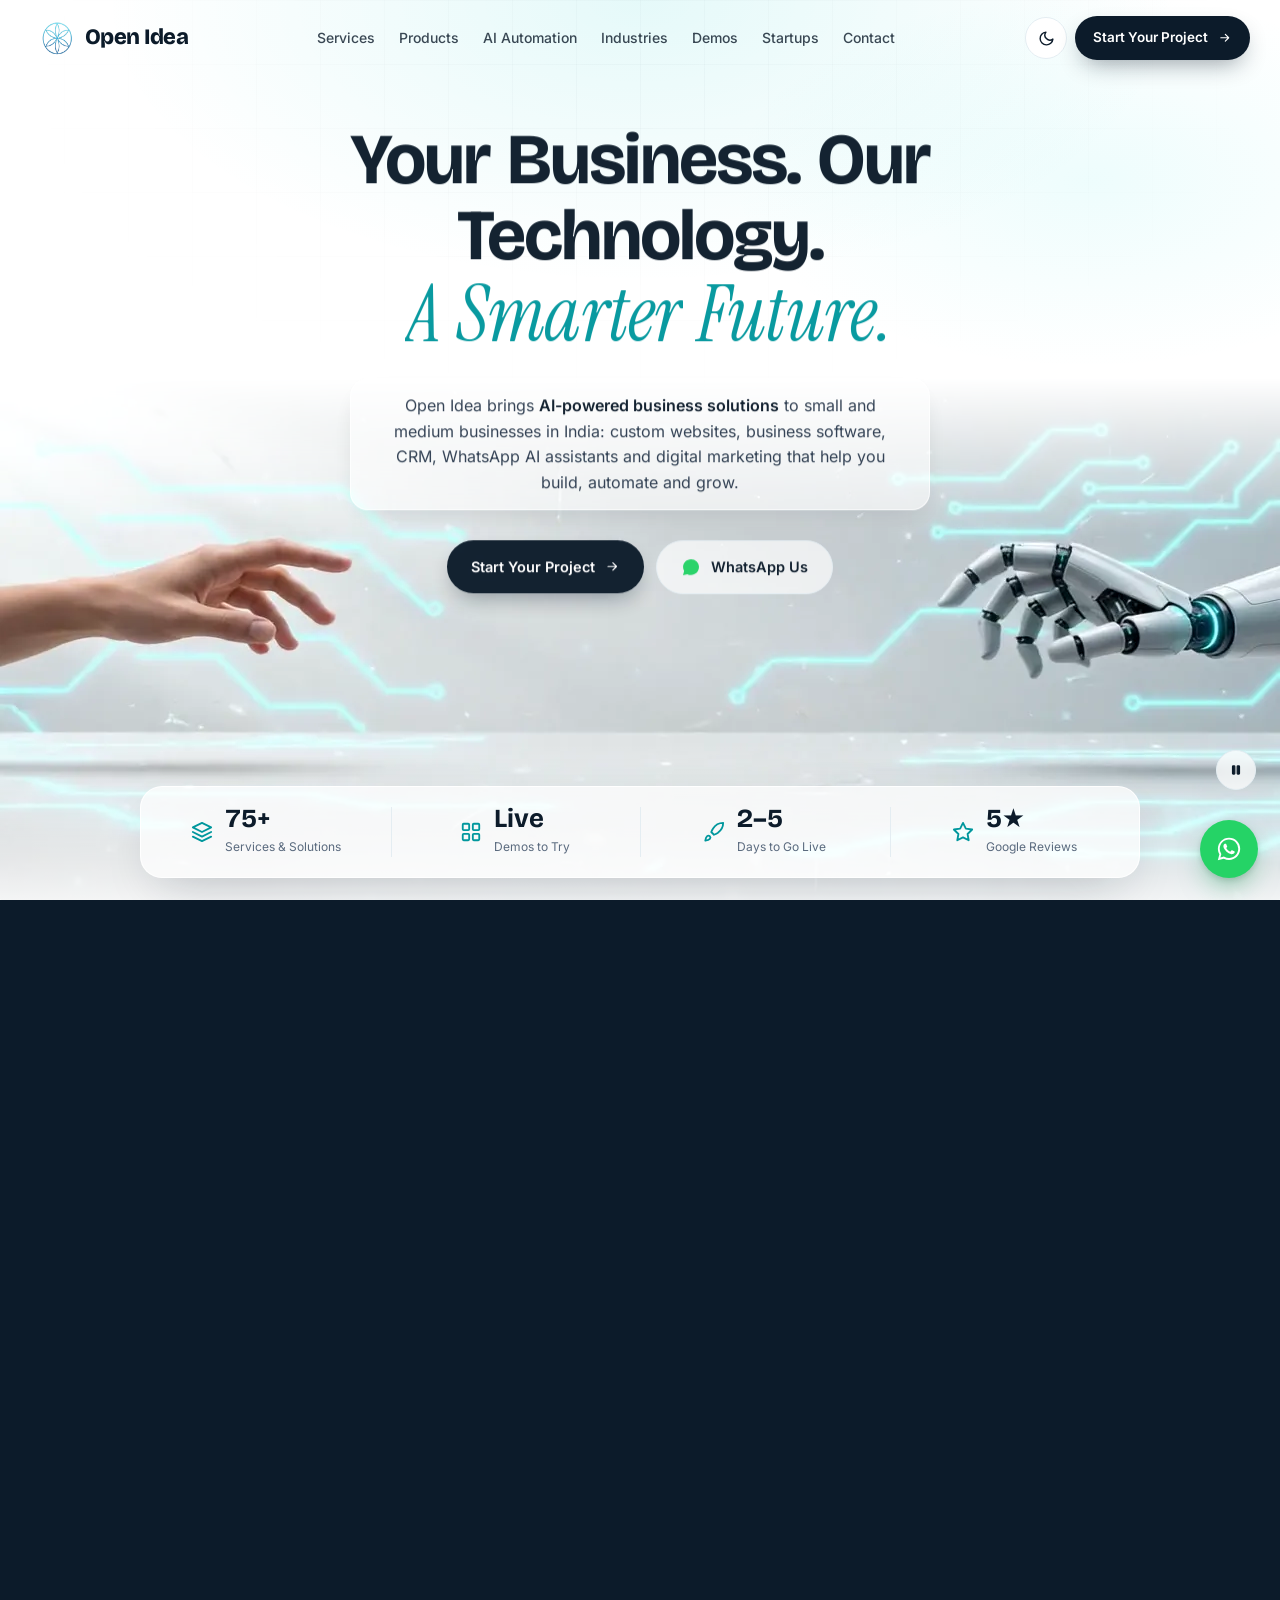
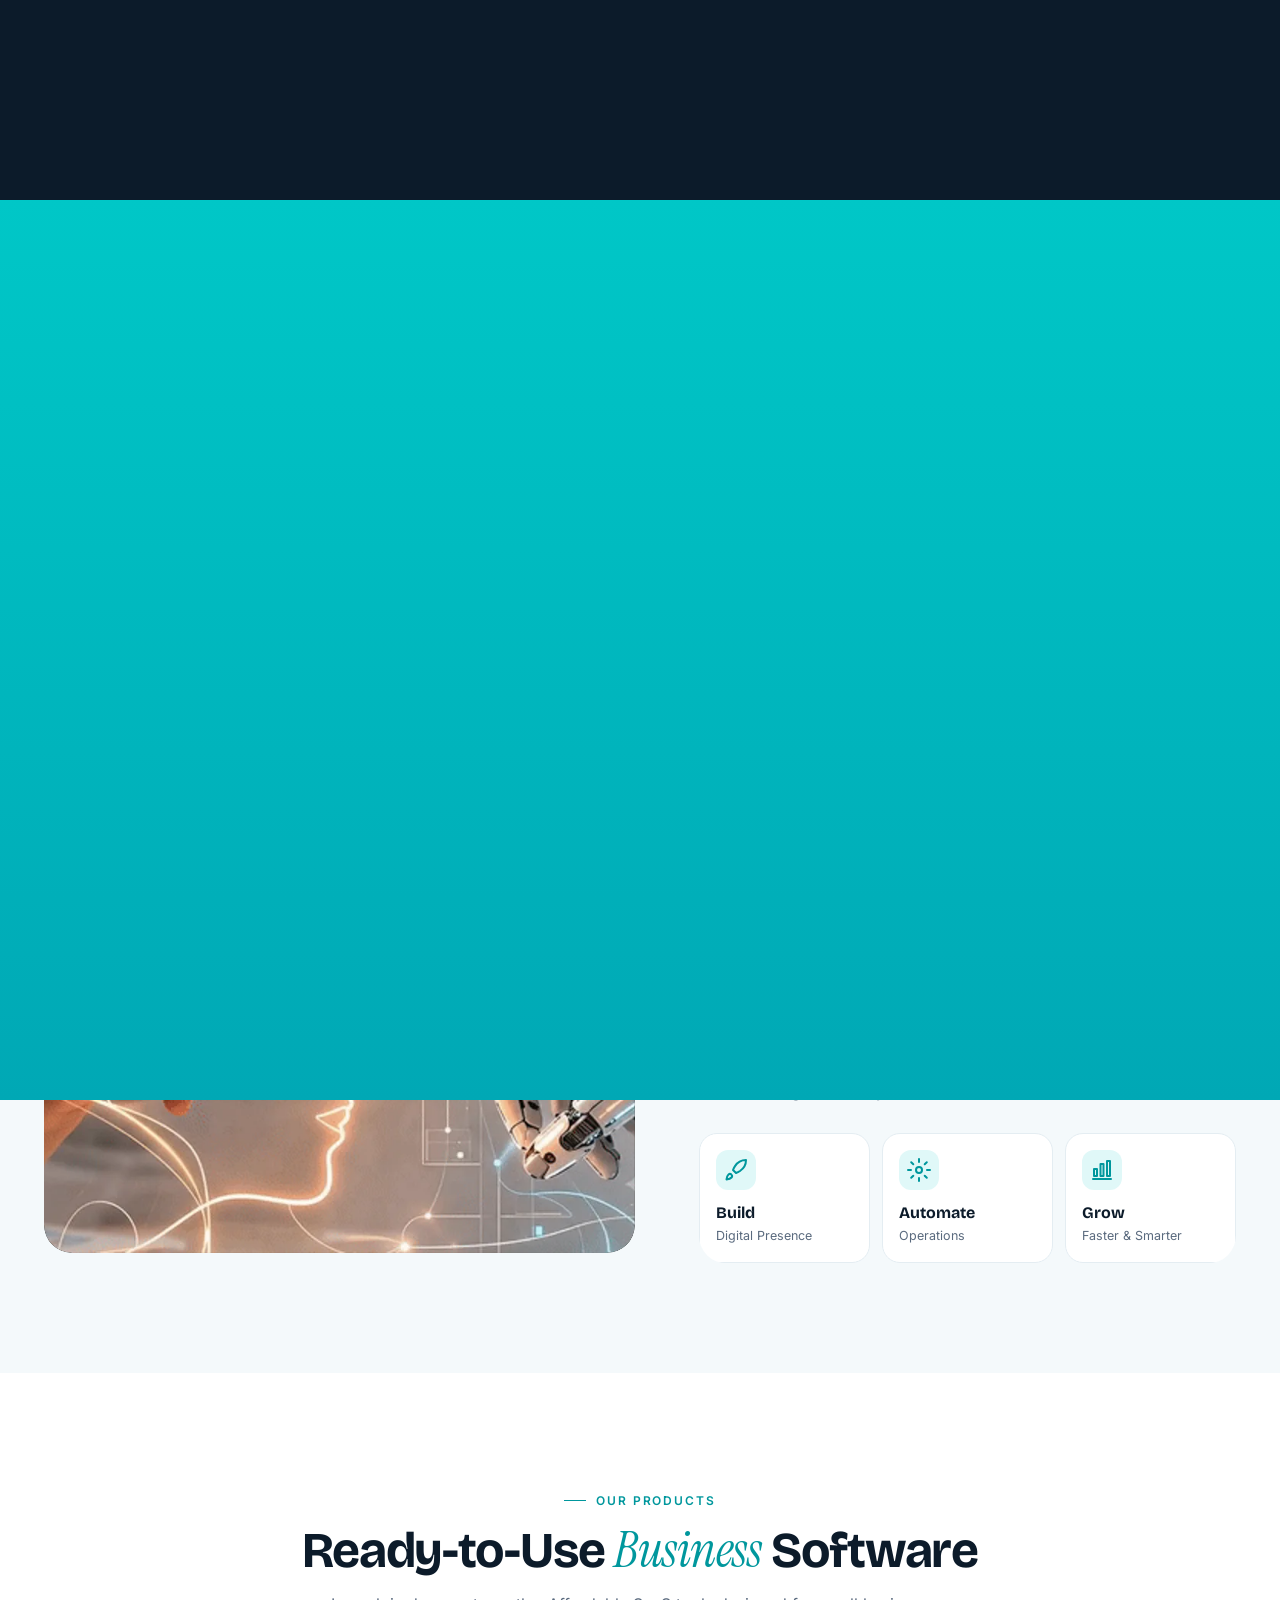
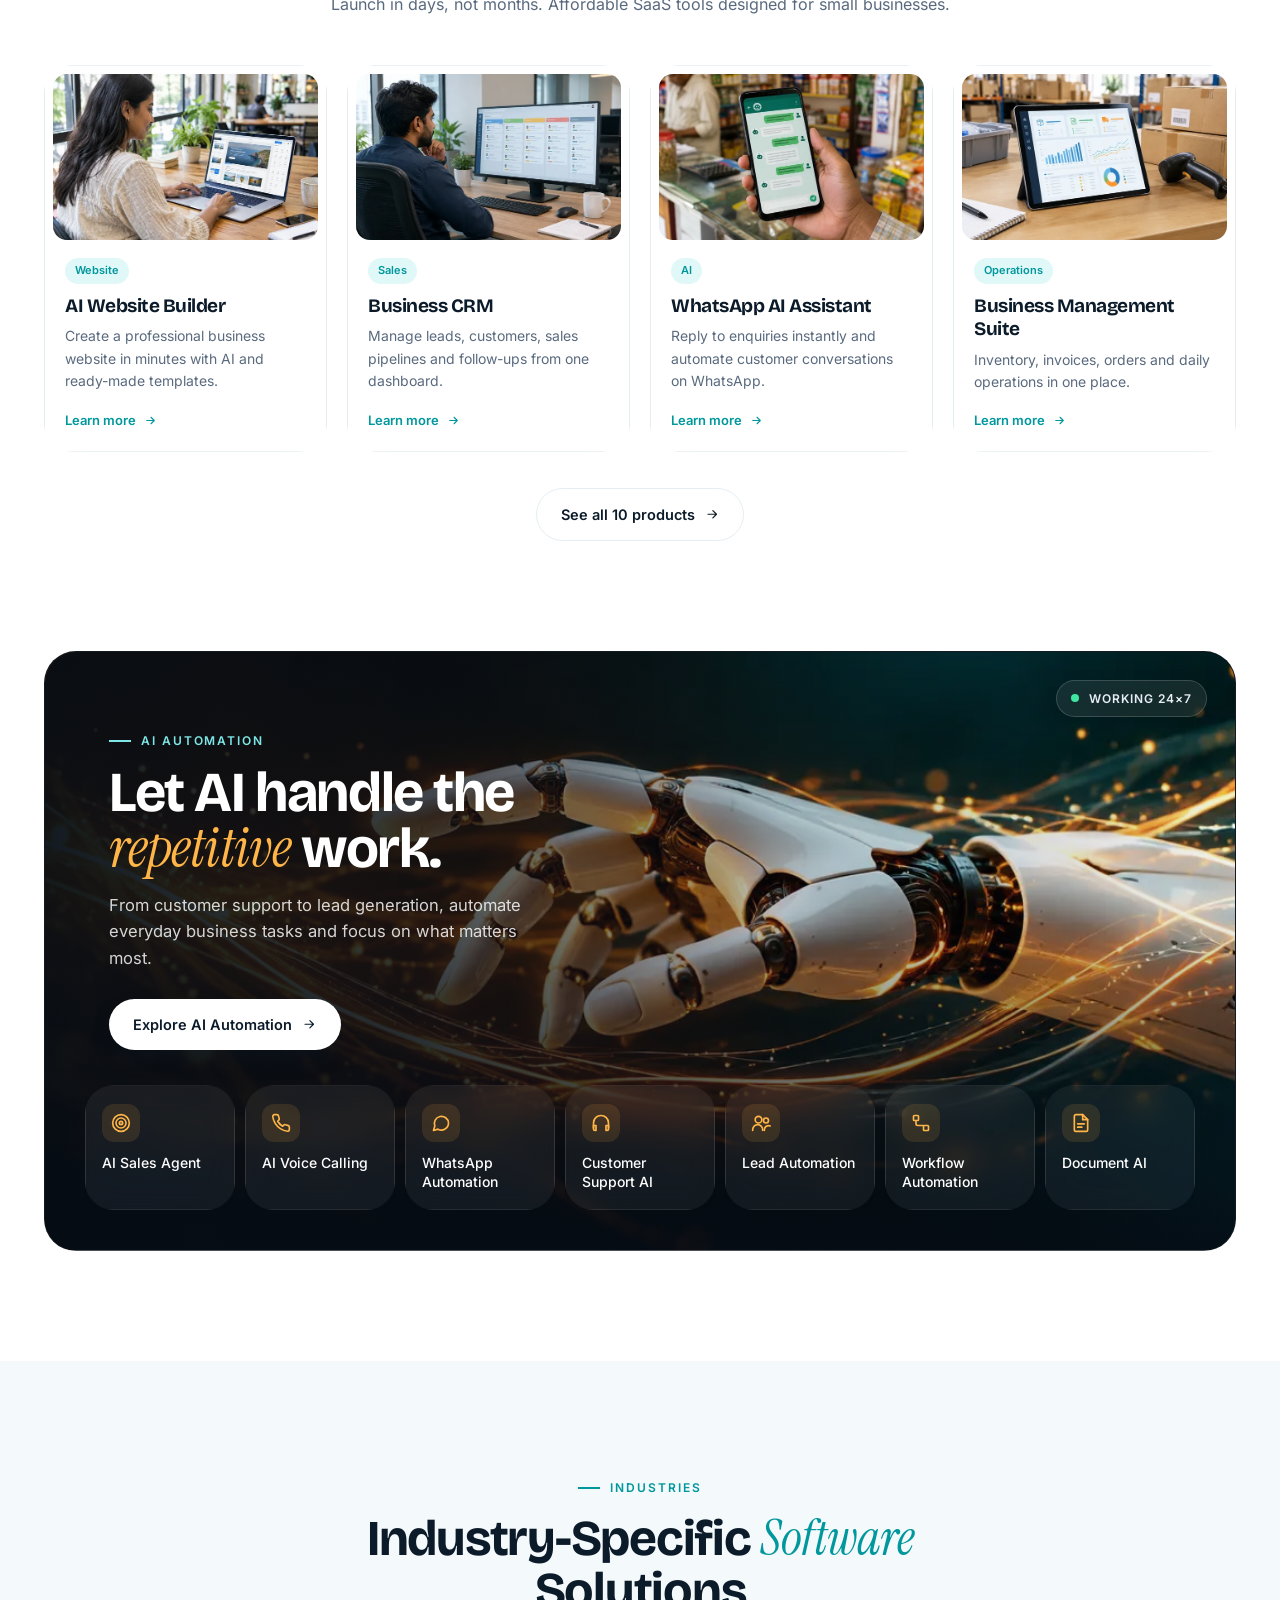
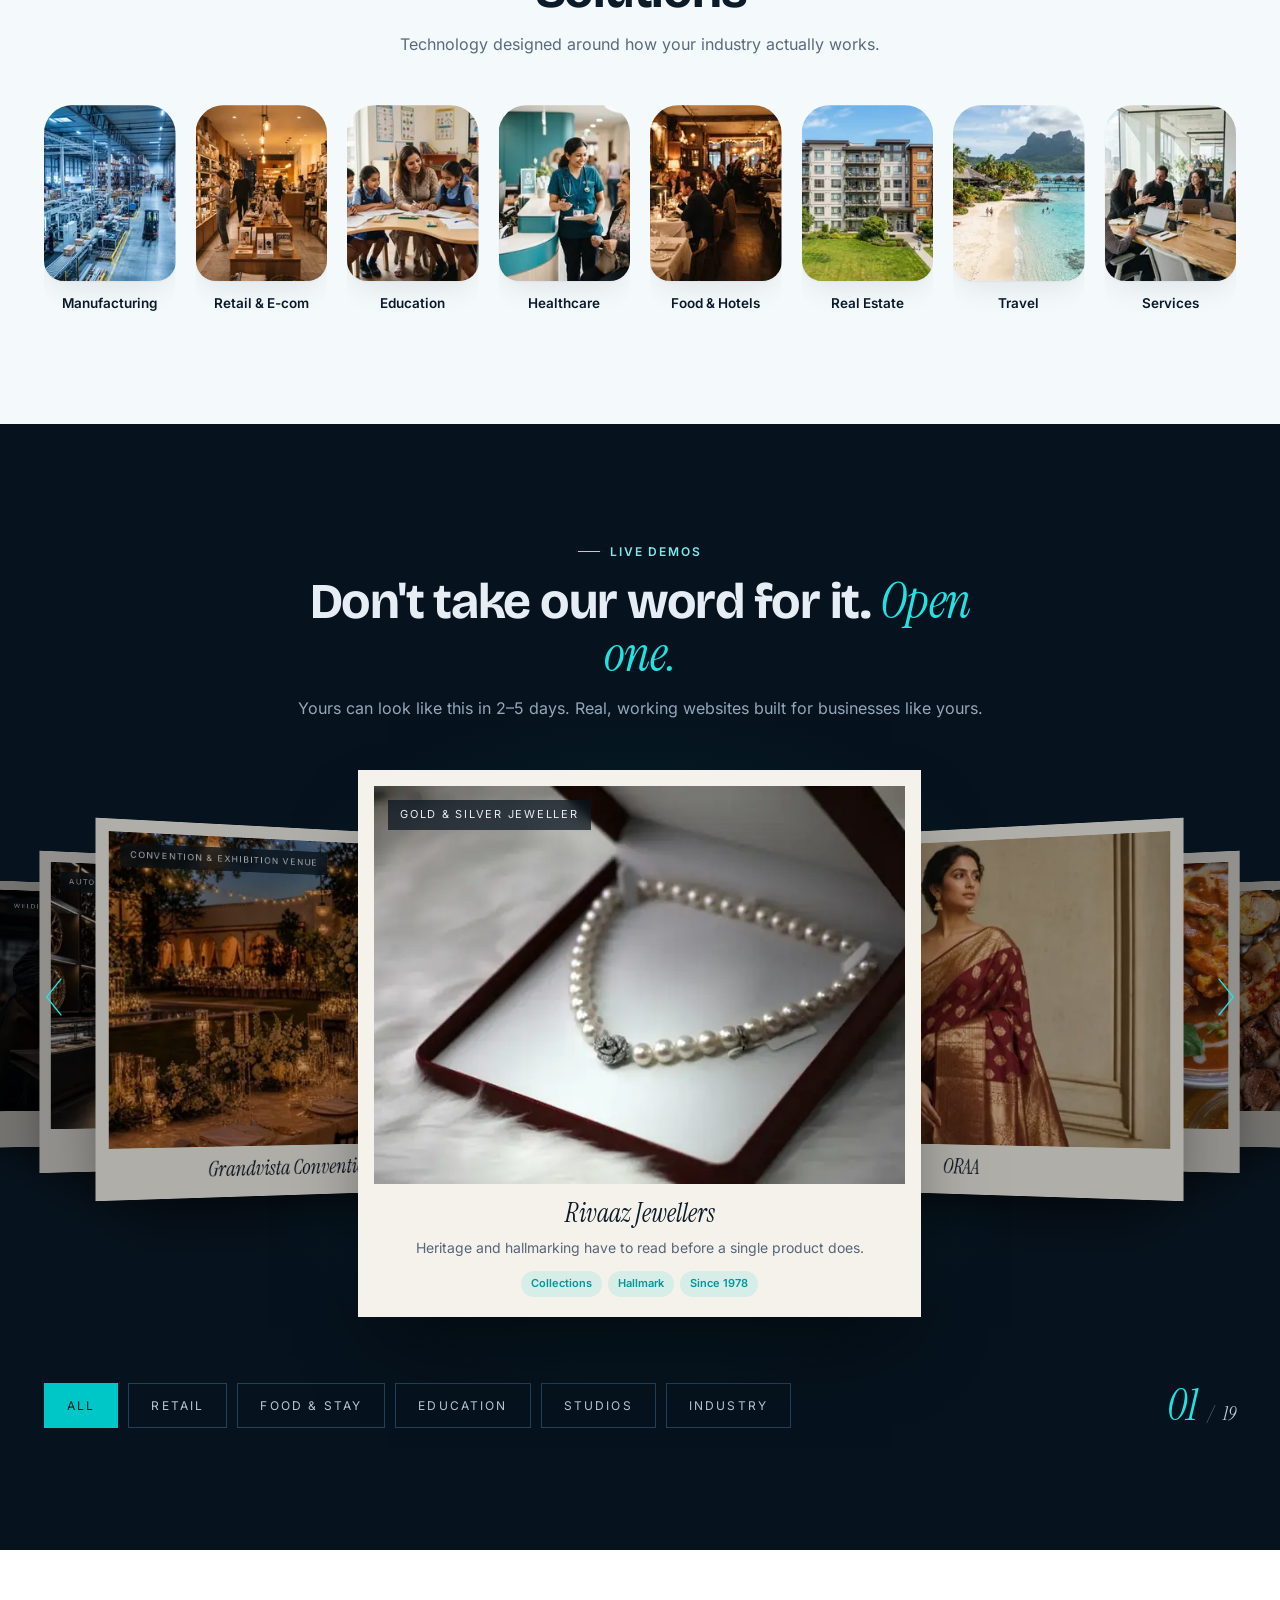
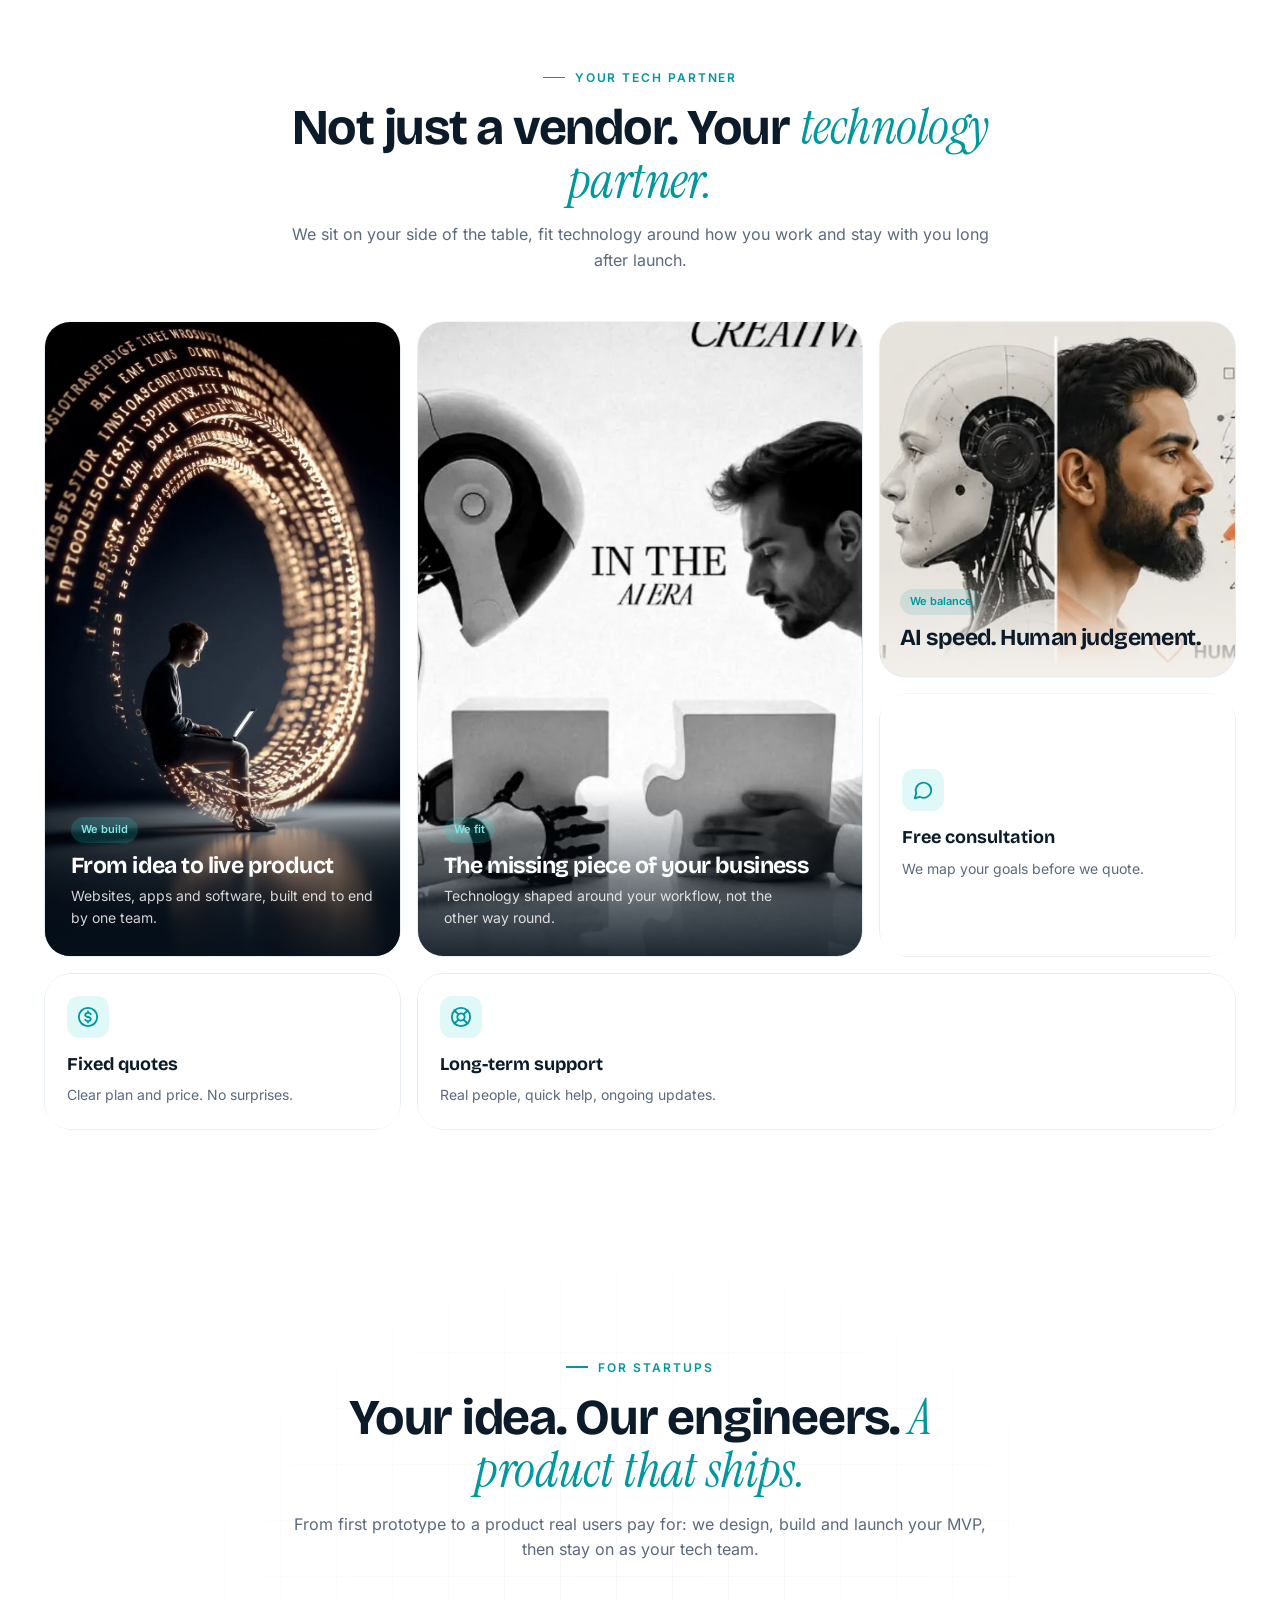
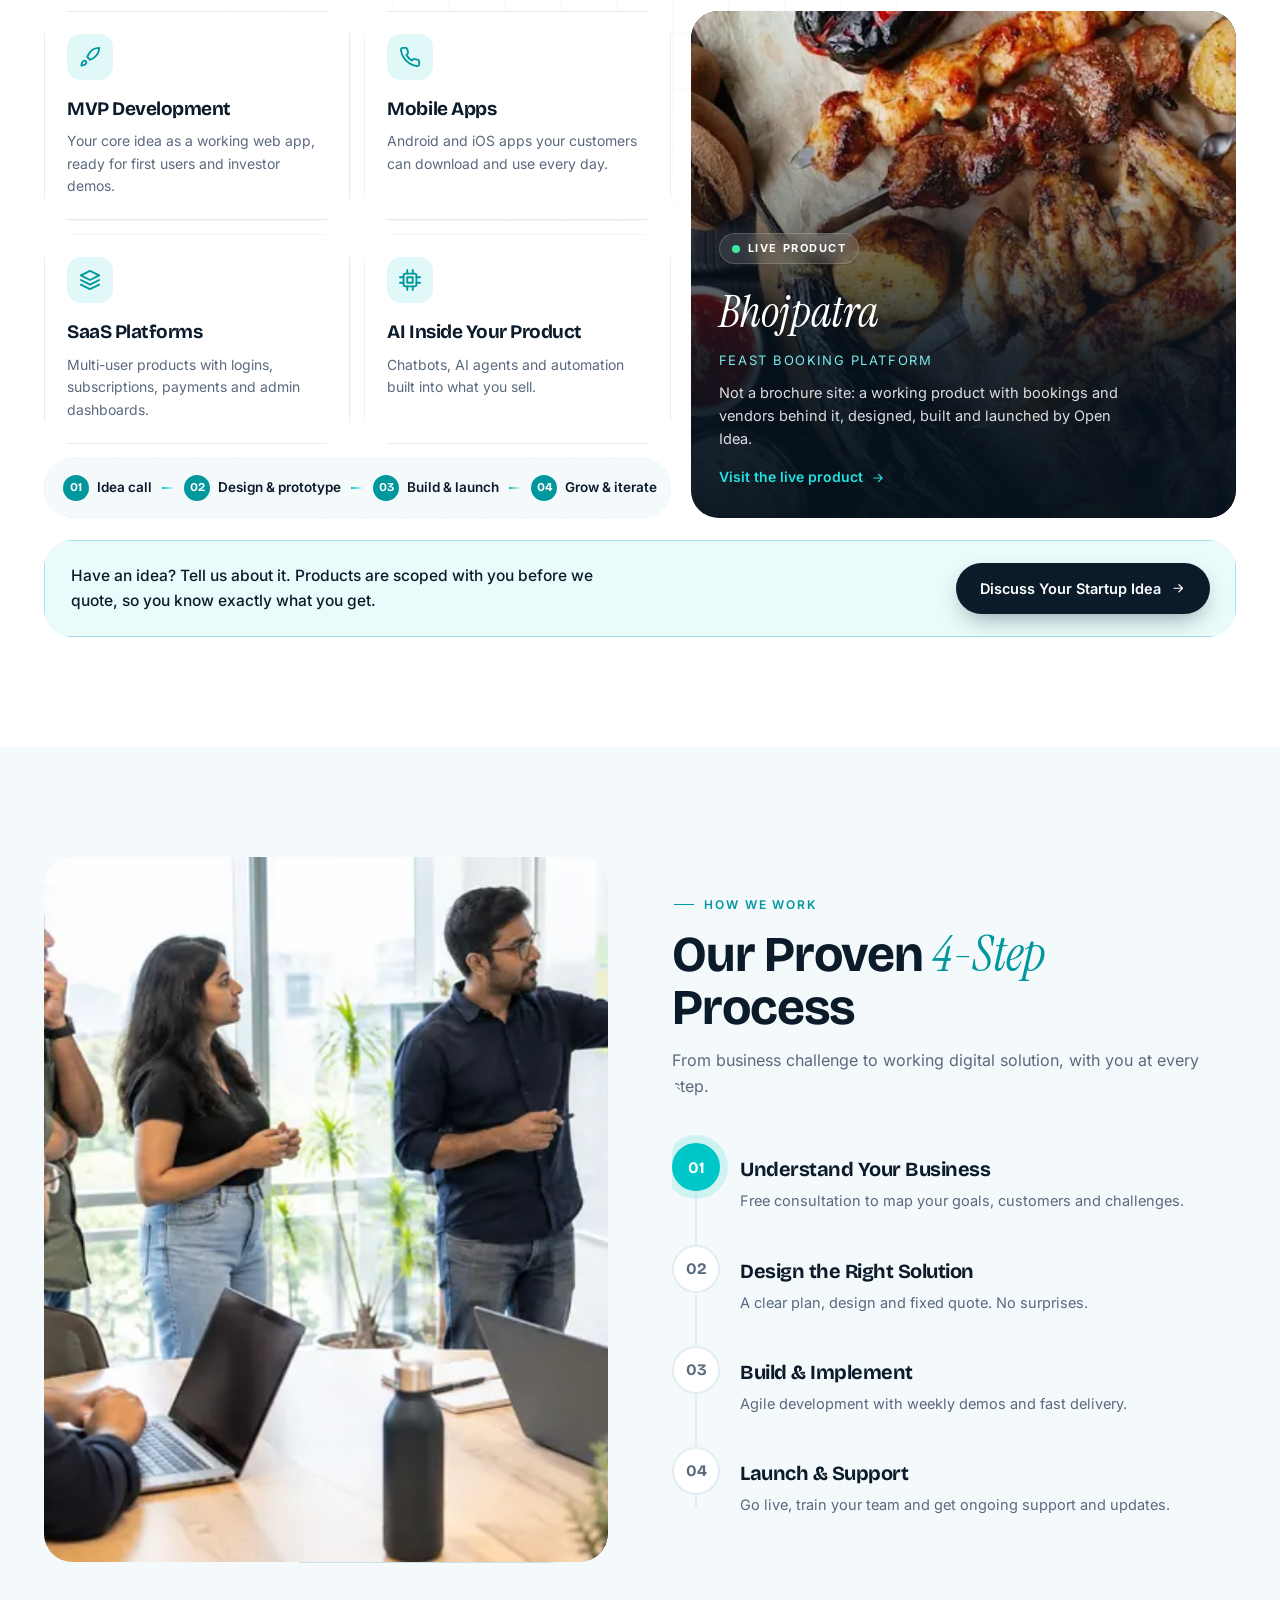
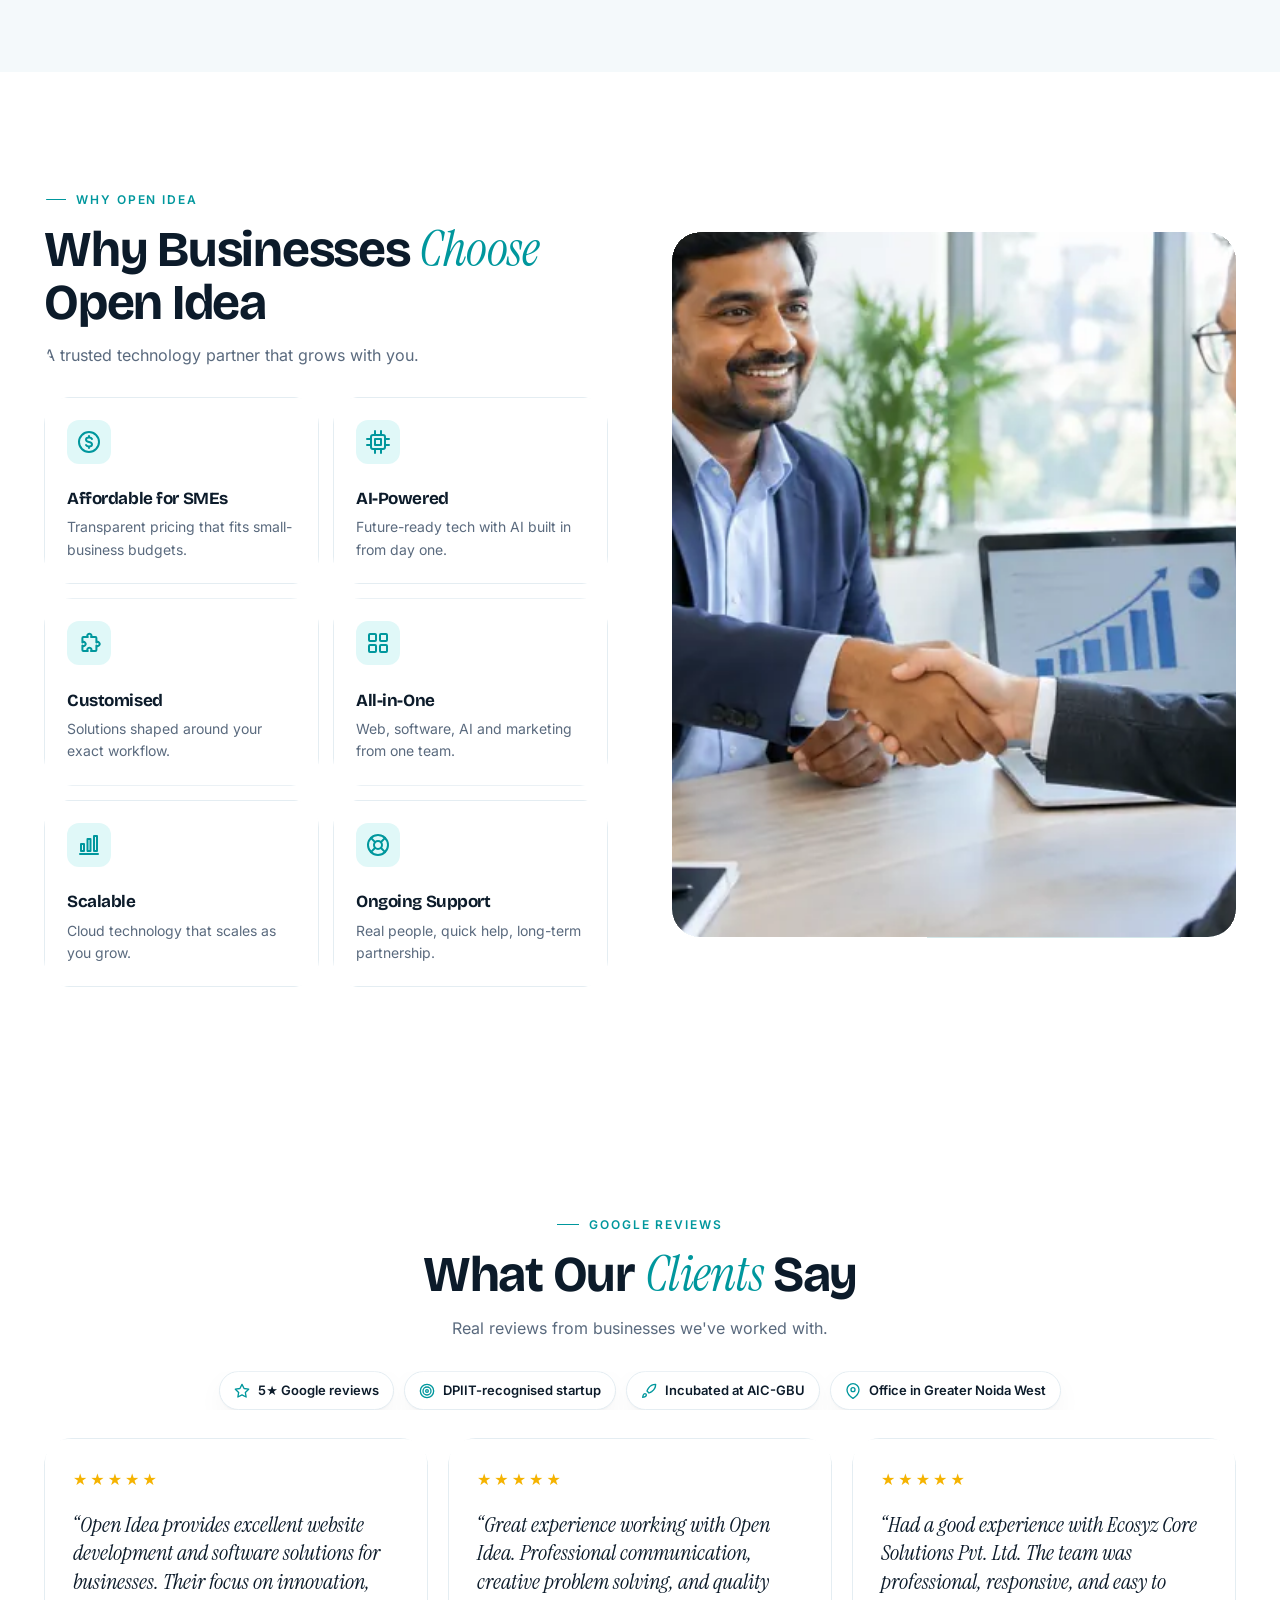
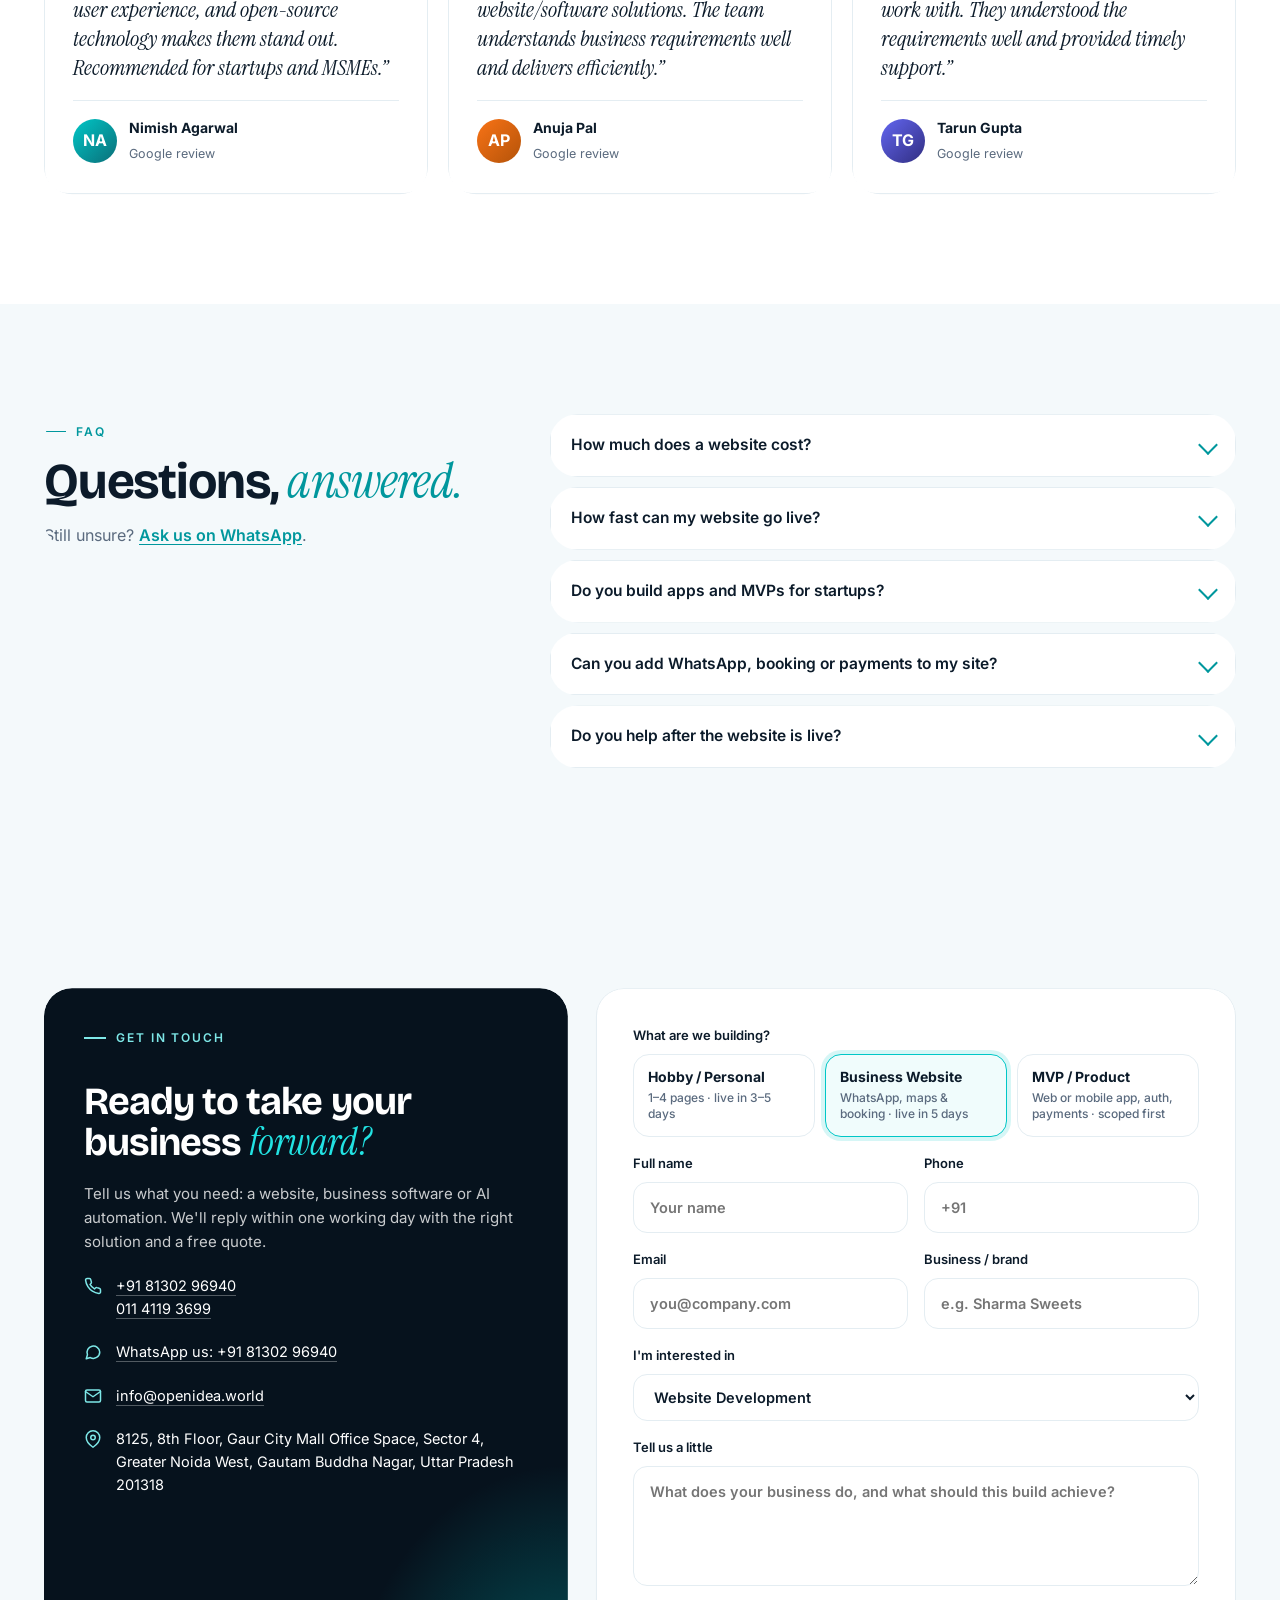
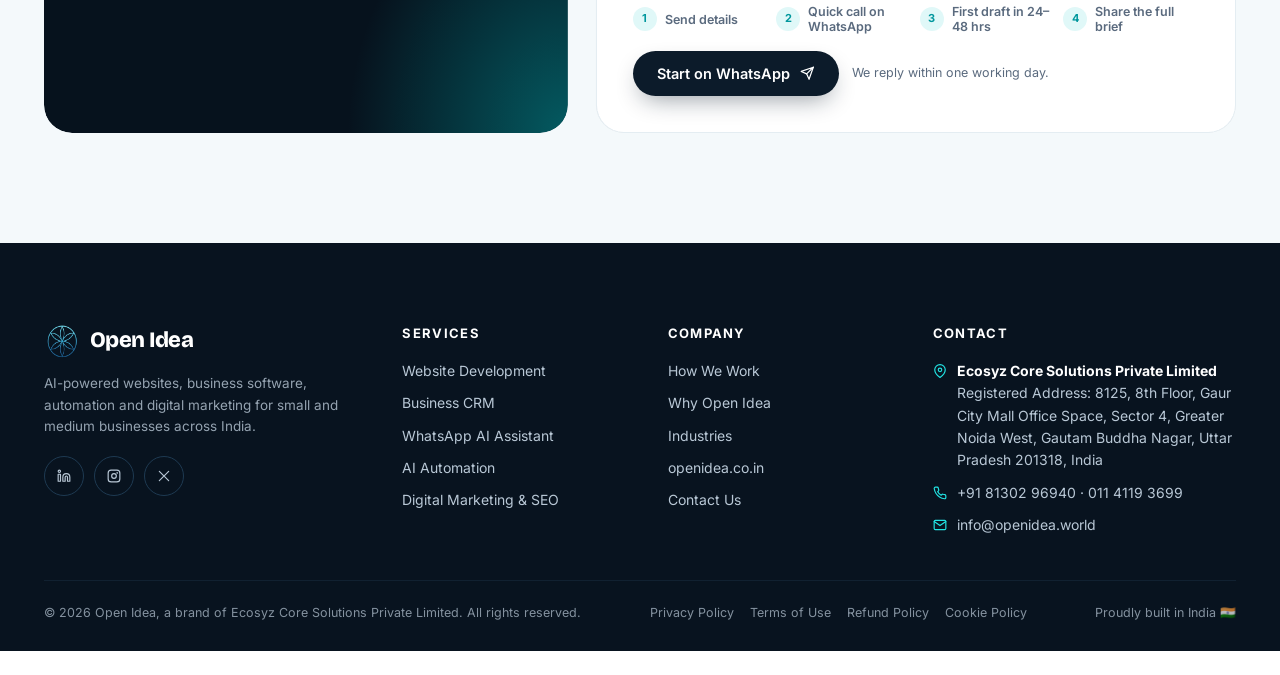
==== index.html @ 79812b51 "Add GA4, robots.txt, sitemap and Search Console verification Co-Authored-By: Claude Opus 5.5 <norepl" ====
<!doctype html>
<html lang="en-IN" data-theme="light">
<head>
<meta charset="utf-8">
<meta name="viewport" content="width=device-width, initial-scale=1, viewport-fit=cover">
<title>Open Idea | AI Website Development, CRM &amp; Business Automation for SMEs in India</title>
<meta name="description" content="Open Idea builds websites, business software, CRM, WhatsApp AI assistants and AI automation for small and medium businesses in India. Based in Greater Noida, Delhi NCR. Get a free consultation.">
<meta name="keywords" content="website development company India, AI automation for business, CRM software for small business, WhatsApp AI assistant, business management software, digital marketing agency Greater Noida, Delhi NCR web development">
<meta name="theme-color" content="#ffffff">
<meta name="robots" content="index,follow">
<meta property="og:type" content="website">
<meta property="og:site_name" content="Open Idea">
<meta property="og:title" content="Open Idea | AI-Powered Websites, CRM &amp; Automation for SMEs">
<meta property="og:description" content="Build, automate and grow your business with websites, business software, AI tools and digital marketing from Open Idea.">
<meta property="og:url" content="https://techpartner.openidea.co.in/">
<meta property="og:image" content="https://techpartner.openidea.co.in/img/og.jpg">
<meta property="og:image:secure_url" content="https://techpartner.openidea.co.in/img/og.jpg">
<meta property="og:image:type" content="image/jpeg">
<meta property="og:image:width" content="1200">
<meta property="og:image:height" content="630">
<meta property="og:image:alt" content="Open Idea: AI-powered websites, software and automation for growing businesses">
<meta name="twitter:image" content="https://techpartner.openidea.co.in/img/og.jpg">
<meta name="twitter:card" content="summary_large_image">
<meta name="twitter:site" content="@OpenIdeaOrg">
<link rel="icon" type="image/png" href="img/favicon.png">
<link rel="apple-touch-icon" href="img/logo.webp">
<link rel="preload" as="image" href="media/hero-1-poster.webp" fetchpriority="high">
<script>try{var t=localStorage.getItem("oi-theme-v2");if(t)document.documentElement.dataset.theme=t}catch(e){}</script>
<link rel="preload" href="fonts/bricolage-500-800.woff2" as="font" type="font/woff2" crossorigin>
<link rel="preload" href="fonts/inter-400-700.woff2" as="font" type="font/woff2" crossorigin>
<link rel="preload" href="fonts/instrument-serif-italic.woff2" as="font" type="font/woff2" crossorigin>
<script type="application/ld+json">
{"@context":"https://schema.org","@type":"ProfessionalService","name":"Open Idea","legalName":"Ecosyz Core Solutions Private Limited",
"description":"AI-powered websites, business software, CRM, WhatsApp AI assistants, automation and digital marketing for small and medium businesses.",
"email":"info@openidea.world","telephone":["+91-8130296940","+91-11-41193699"],"image":"img/logo.webp","logo":"img/logo.webp","priceRange":"₹₹",
"address":{"@type":"PostalAddress","streetAddress":"8125, 8th Floor, Gaur City Mall Office Space, Sector 4","addressLocality":"Greater Noida West","addressRegion":"Uttar Pradesh","postalCode":"201318","addressCountry":"IN"},
"areaServed":"IN","sameAs":["https://openidea.co.in","https://www.linkedin.com/company/ecosyz/","https://www.instagram.com/openidea.ai_platform/","https://x.com/OpenIdeaOrg"]}
</script>
<link rel="stylesheet" href="css/site.min.css?v=b3436ef2">
<script type="application/ld+json">{"@context": "https://schema.org", "@type": "FAQPage", "mainEntity": [{"@type": "Question", "name": "How much does a website cost?", "acceptedAnswer": {"@type": "Answer", "text": "Business websites start from ₹25,000. The final price depends on the pages and features you need (booking, payments, WhatsApp, catalogue), and you get a clear quote before work starts."}}, {"@type": "Question", "name": "How fast can my website go live?", "acceptedAnswer": {"@type": "Answer", "text": "Most business websites go live in 2–5 days. After you book, the first draft reaches you in 24–48 hours."}}, {"@type": "Question", "name": "Do you build apps and MVPs for startups?", "acceptedAnswer": {"@type": "Answer", "text": "Yes. Web apps, mobile apps or both, with logins, dashboards, payments and admin panels. Bigger products are scoped with you before we quote."}}, {"@type": "Question", "name": "Can you add WhatsApp, booking or payments to my site?", "acceptedAnswer": {"@type": "Answer", "text": "Yes. WhatsApp chat, enquiry forms, Google Maps, online booking and payment gateways are all things we set up regularly."}}, {"@type": "Question", "name": "Do you help after the website is live?", "acceptedAnswer": {"@type": "Answer", "text": "Yes. We offer ongoing support and updates, and can add software, AI automation or marketing as your business grows."}}]}</script>
</head>
<body>
<svg width="0" height="0" style="position:absolute" aria-hidden="true">
 <defs>
  <symbol id="arrow" viewBox="0 0 24 24"><path d="M5 12h14M13 6l6 6-6 6"/></symbol>
  <symbol id="play" viewBox="0 0 24 24"><circle cx="12" cy="12" r="10"/><path d="m10 8 6 4-6 4z" fill="currentColor"/></symbol>
  <symbol id="users" viewBox="0 0 24 24"><circle cx="9" cy="8" r="4"/><path d="M2 21v-1a6 6 0 0 1 12 0v1"/><circle cx="18" cy="9" r="3"/><path d="M16 21v-1a5 5 0 0 1 7-4.5"/></symbol>
  <symbol id="layers" viewBox="0 0 24 24"><path d="m12 2 10 5-10 5L2 7z"/><path d="m2 12 10 5 10-5M2 17l10 5 10-5"/></symbol>
  <symbol id="bars" viewBox="0 0 24 24"><path d="M3 21h18"/><rect x="4" y="11" width="3" height="7"/><rect x="10.5" y="6" width="3" height="12"/><rect x="17" y="3" width="3" height="15"/></symbol>
  <symbol id="star" viewBox="0 0 24 24"><path d="m12 2 3.1 6.3 6.9 1-5 4.9 1.2 6.8L12 17.8 5.8 21l1.2-6.8-5-4.9 6.9-1z"/></symbol>
  <symbol id="rocket" viewBox="0 0 24 24"><path d="M4.5 16.5c-1.5 1.3-2 5-2 5s3.7-.5 5-2c.7-.8.7-2.1-.1-2.9a2.2 2.2 0 0 0-2.9-.1z"/><path d="m12 15-3-3a22 22 0 0 1 2-3.9A12.9 12.9 0 0 1 22 2c0 2.7-.8 7.5-6 11a22 22 0 0 1-4 2z"/></symbol>
  <symbol id="cog" viewBox="0 0 24 24"><circle cx="12" cy="12" r="3"/><path d="M12 1v3M12 20v3M4.2 4.2l2.1 2.1M17.7 17.7l2.1 2.1M1 12h3M20 12h3M4.2 19.8l2.1-2.1M17.7 6.3l2.1-2.1"/></symbol>
  <symbol id="target" viewBox="0 0 24 24"><circle cx="12" cy="12" r="10"/><circle cx="12" cy="12" r="6"/><circle cx="12" cy="12" r="2"/></symbol>
  <symbol id="phone" viewBox="0 0 24 24"><path d="M22 16.9v3a2 2 0 0 1-2.2 2 19.8 19.8 0 0 1-8.6-3.1 19.5 19.5 0 0 1-6-6A19.8 19.8 0 0 1 2.1 4.2 2 2 0 0 1 4.1 2h3a2 2 0 0 1 2 1.7c.1 1 .4 1.9.7 2.8a2 2 0 0 1-.5 2.1L8 9.9a16 16 0 0 0 6 6l1.3-1.3a2 2 0 0 1 2.1-.4c.9.3 1.8.6 2.8.7a2 2 0 0 1 1.7 2z"/></symbol>
  <symbol id="chat" viewBox="0 0 24 24"><path d="M21 12a8.5 8.5 0 0 1-12.6 7.4L3 21l1.6-5.4A8.5 8.5 0 1 1 21 12z"/></symbol>
  <symbol id="head" viewBox="0 0 24 24"><path d="M3 18v-6a9 9 0 0 1 18 0v6"/><path d="M21 19a2 2 0 0 1-2 2h-1v-6h3zM3 19a2 2 0 0 0 2 2h1v-6H3z"/></symbol>
  <symbol id="flow" viewBox="0 0 24 24"><rect x="3" y="3" width="6" height="6" rx="1"/><rect x="15" y="15" width="6" height="6" rx="1"/><path d="M6 9v4a2 2 0 0 0 2 2h7"/></symbol>
  <symbol id="doc" viewBox="0 0 24 24"><path d="M14 2H6a2 2 0 0 0-2 2v16a2 2 0 0 0 2 2h12a2 2 0 0 0 2-2V8z"/><path d="M14 2v6h6M8 13h8M8 17h5"/></symbol>
  <symbol id="money" viewBox="0 0 24 24"><circle cx="12" cy="12" r="10"/><path d="M15 9a3 3 0 0 0-3-1.5c-1.7 0-3 .9-3 2.2 0 3 6 1.6 6 4.5 0 1.3-1.3 2.3-3 2.3a3.4 3.4 0 0 1-3-1.5M12 6v1.5M12 16.5V18"/></symbol>
  <symbol id="cpu" viewBox="0 0 24 24"><rect x="5" y="5" width="14" height="14" rx="2"/><rect x="9" y="9" width="6" height="6"/><path d="M9 1v4M15 1v4M9 19v4M15 19v4M1 9h4M1 15h4M19 9h4M19 15h4"/></symbol>
  <symbol id="puzzle" viewBox="0 0 24 24"><path d="M19.4 14.6a2 2 0 1 0 0-3.2V7a1 1 0 0 0-1-1h-4.4a2 2 0 1 0-3.2 0H6.4a1 1 0 0 0-1 1v4.4a2 2 0 1 1 0 3.2V19a1 1 0 0 0 1 1h4.4a2 2 0 1 1 3.2 0h4.4a1 1 0 0 0 1-1z"/></symbol>
  <symbol id="grid" viewBox="0 0 24 24"><rect x="3" y="3" width="7" height="7" rx="1"/><rect x="14" y="3" width="7" height="7" rx="1"/><rect x="3" y="14" width="7" height="7" rx="1"/><rect x="14" y="14" width="7" height="7" rx="1"/></symbol>
  <symbol id="support" viewBox="0 0 24 24"><circle cx="12" cy="12" r="10"/><circle cx="12" cy="12" r="4"/><path d="m4.9 4.9 4.3 4.3M14.8 14.8l4.3 4.3M14.8 9.2l4.3-4.3M4.9 19.1l4.3-4.3"/></symbol>
  <symbol id="i-home" viewBox="0 0 24 24"><path d="m3 9 9-7 9 7v11a2 2 0 0 1-2 2H5a2 2 0 0 1-2-2z"/><path d="M9 22V12h6v10"/></symbol>
  <symbol id="box" viewBox="0 0 24 24"><path d="M21 8 12 3 3 8v8l9 5 9-5z"/><path d="m3 8 9 5 9-5M12 13v8"/></symbol>
  <symbol id="mail" viewBox="0 0 24 24"><rect x="2" y="4" width="20" height="16" rx="2"/><path d="m22 6-10 7L2 6"/></symbol>
  <symbol id="pin" viewBox="0 0 24 24"><path d="M21 10c0 7-9 13-9 13s-9-6-9-13a9 9 0 0 1 18 0z"/><circle cx="12" cy="10" r="3"/></symbol>
  <symbol id="send" viewBox="0 0 24 24"><path d="m22 2-7 20-4-9-9-4z"/><path d="M22 2 11 13"/></symbol>
  <symbol id="sun" viewBox="0 0 24 24"><circle cx="12" cy="12" r="4"/><path d="M12 2v2M12 20v2M4.9 4.9l1.4 1.4M17.7 17.7l1.4 1.4M2 12h2M20 12h2M4.9 19.1l1.4-1.4M17.7 6.3l1.4-1.4"/></symbol>
  <symbol id="moon" viewBox="0 0 24 24"><path d="M21 12.8A9 9 0 1 1 11.2 3a7 7 0 0 0 9.8 9.8z"/></symbol>
  <symbol id="in" viewBox="0 0 24 24"><path d="M16 8a6 6 0 0 1 6 6v7h-4v-7a2 2 0 0 0-4 0v7h-4v-7a6 6 0 0 1 6-6zM2 9h4v12H2z"/><circle cx="4" cy="4" r="2"/></symbol>
  <symbol id="ig" viewBox="0 0 24 24"><rect x="2" y="2" width="20" height="20" rx="5"/><circle cx="12" cy="12" r="4"/><circle cx="17.5" cy="6.5" r=".5" fill="currentColor"/></symbol>
  <symbol id="x" viewBox="0 0 24 24"><path d="M4 4l16 16M20 4 4 20"/></symbol>
  <symbol id="pause" viewBox="0 0 24 24"><rect x="6" y="5" width="4" height="14" rx="1" fill="currentColor"/><rect x="14" y="5" width="4" height="14" rx="1" fill="currentColor"/></symbol>
  <symbol id="web" viewBox="0 0 24 24"><rect x="2" y="4" width="20" height="16" rx="2"/><path d="M2 9h20M6 6.5h.01M9 6.5h.01"/></symbol>
  <symbol id="cal" viewBox="0 0 24 24"><rect x="3" y="4" width="18" height="18" rx="2"/><path d="M16 2v4M8 2v4M3 10h18M8 14h3"/></symbol>
  <symbol id="mega" viewBox="0 0 24 24"><path d="m3 11 15-6v14L3 13z"/><path d="M11.6 16.8a3 3 0 1 1-5.8-1.6"/></symbol>
  <symbol id="truck" viewBox="0 0 24 24"><path d="M1 3h15v13H1zM16 8h4l3 3v5h-7z"/><circle cx="5.5" cy="18.5" r="2.5"/><circle cx="18.5" cy="18.5" r="2.5"/></symbol>
  <symbol id="pen" viewBox="0 0 24 24"><path d="M12 20h9"/><path d="M16.5 3.5a2.1 2.1 0 0 1 3 3L7 19l-4 1 1-4z"/></symbol>
  <symbol id="cloud" viewBox="0 0 24 24"><path d="M18 10h-1.3A8 8 0 1 0 9 20h9a5 5 0 0 0 0-10z"/></symbol>
  <symbol id="inv" viewBox="0 0 24 24"><path d="M4 2v20l3-2 3 2 3-2 3 2 3-2 1 .7V2l-1 .7-3-2-3 2-3-2-3 2-3-2z"/><path d="M8 8h8M8 12h8M8 16h5"/></symbol>
 </defs>
</svg>


<div class="progress" id="progress" aria-hidden="true"></div>
<div class="pt" aria-hidden="true"><img src="img/logo.webp" alt=""></div>

<header id="top">
 <div class="wrap nav">
  <a href="#home" class="logo" aria-label="Open Idea home"><img src="img/logo.webp" alt="Open Idea logo" width="36" height="36">Open Idea</a>
  <nav class="menu" aria-label="Main">
   <a href="services.html">Services</a><a href="products.html">Products</a><a href="#automation">AI Automation</a>
   <a href="#industries">Industries</a><a href="#demos">Demos</a><a href="#startups">Startups</a><a href="#process">Process</a><a href="#contact">Contact</a>
  </nav>
  <div class="nav-r">
   <button class="tbtn" id="theme" aria-label="Switch light or dark theme"><svg class="i"><use href="#moon"/></svg></button>
   <a href="#contact" class="btn btn-p">Start Your Project <svg class="i"><use href="#arrow"/></svg></a>
  </div>
 </div>
</header>

<main>
<section class="hero" id="home" aria-label="Open Idea AI-powered business solutions">
 <div class="hero-glow" aria-hidden="true"></div>
 <div class="hero-grid" aria-hidden="true"></div>
 <!-- Hero media playlist: add more videos / gifs in HERO_MEDIA (script at bottom) -->
 <div class="hero-media" id="heroMedia" aria-hidden="true">
  <video class="hv hv-light" muted playsinline preload="auto" poster="media/hero-1-poster.webp" data-src="media/hero-1.mp4" data-src-m="media/hero-1-m.mp4" data-reveal="3.3" data-stop="5.2"></video>
  <video class="hv hv-dark" muted playsinline preload="none" data-poster="media/hero-dark-poster.webp" data-src="media/hero-dark.mp4" data-src-m="media/hero-dark-m.mp4" data-reveal="4.3"></video>
 </div>
 <button class="media-ctl" id="mediaCtl" type="button"></button>

 <div class="hero-main">
  <div class="wrap" style="width:100%;display:flex;justify-content:center">
   <div class="hero-copy" id="heroCopy">
    <h1 id="heroTitle">Your Business. Our Technology.<br class="br"> <em>A Smarter Future.</em></h1>
    <p class="lead fx" style="--d:2.25s"><span class="lead-full">Open Idea brings <strong>AI-powered business solutions</strong> to small and medium businesses in India: custom websites, business software, CRM, WhatsApp AI assistants and digital marketing that help you build, automate and grow.</span><span class="lead-short"><strong>AI-powered</strong> websites, software &amp; automation for growing businesses in India.</span></p>
    <div class="ctas fx" style="--d:2.45s">
     <a href="#contact" class="btn btn-p">Start Your Project <svg class="i"><use href="#arrow"/></svg></a>
     <a href="https://wa.me/918130296940?text=Hi%20Open%20Idea!%20I%27d%20like%20to%20know%20more%20about%20your%20services." class="btn btn-o btn-wa" target="_blank" rel="noopener" data-lead="whatsapp"><svg class="i" viewBox="0 0 32 32" aria-hidden="true" style="fill:currentColor;stroke:none"><path d="M16.04 3C9 3 3.3 8.7 3.3 15.73c0 2.25.6 4.45 1.72 6.38L3.2 28.8l6.86-1.8a12.7 12.7 0 0 0 5.98 1.52c7.03 0 12.74-5.7 12.74-12.74 0-3.4-1.33-6.6-3.73-9A12.66 12.66 0 0 0 16.04 3Zm5.8 15.42c-.32-.16-1.88-.93-2.17-1.03-.29-.11-.5-.16-.71.16-.21.32-.82 1.03-1 1.24-.18.21-.37.24-.69.08-.32-.16-1.34-.5-2.55-1.58a9.57 9.57 0 0 1-1.77-2.2c-.18-.32-.02-.49.14-.65.14-.14.32-.37.48-.56.16-.18.21-.32.32-.53.1-.21.05-.4-.03-.56-.08-.16-.71-1.71-.98-2.35-.26-.62-.52-.53-.71-.54h-.61c-.21 0-.56.08-.85.4-.29.32-1.11 1.09-1.11 2.65s1.14 3.08 1.3 3.29c.16.21 2.24 3.42 5.43 4.8 2.66 1.15 3.2.92 3.81.86.61-.06 1.88-.77 2.14-1.51.27-.74.27-1.38.19-1.51-.08-.13-.29-.21-.61-.37Z"/></svg> WhatsApp Us</a>
    </div>
   </div>
  </div>
 </div>
 <div class="stats fx" style="--d:2.7s">
  <div class="stats-in">
   <div class="stat"><svg class="i"><use href="#layers"/></svg><div><b data-count="75">75+</b><span>Services &amp; Solutions</span></div></div>
   <div class="stat"><svg class="i"><use href="#grid"/></svg><div><b>Live</b><span>Demos to Try</span></div></div>
   <div class="stat"><svg class="i"><use href="#rocket"/></svg><div><b>2–5</b><span>Days to Go Live</span></div></div>
   <div class="stat"><svg class="i"><use href="#star"/></svg><div><b>5★</b><span>Google Reviews</span></div></div>
  </div>
 </div>
</section>

<div class="marquee" aria-hidden="true"><div class="track" id="mq">
 <span>Websites</span><span>Business CRM</span><span>WhatsApp AI</span><span>Voice Agents</span><span>Digital Marketing</span><span>Workflow Automation</span><span>Branding</span>
</div></div>

<section id="services">
 <div class="wrap">
  <div class="sec-head rv"><span class="eyebrow">What We Do</span><h2>Website, Software &amp; AI Services for <em>Growing</em> Businesses</h2><p>Everything your business needs to get online, run smarter and win more customers, under one roof.</p></div>
  <div class="rail r6">
   <a class="card rv" href="services.html#web"><span class="num">01</span><div class="thumb"><img src="img/s1.webp" alt="Website development on a laptop" loading="lazy" width="640" height="400"></div><div class="body"><h3>Website &amp; Digital Solutions</h3><p>Fast, mobile-friendly websites, web apps and e-commerce stores that rank on Google.</p><span class="go"><svg class="i"><use href="#arrow"/></svg></span></div></a>
   <a class="card rv" href="services.html#software"><span class="num">02</span><div class="thumb"><img src="img/s2.webp" alt="Business software dashboard" loading="lazy" width="640" height="400"></div><div class="body"><h3>Business Software &amp; CRM</h3><p>Ready-to-use CRM, billing, inventory and HR tools built for Indian SMEs.</p><span class="go"><svg class="i"><use href="#arrow"/></svg></span></div></a>
   <a class="card rv" href="services.html#ai"><span class="num">03</span><div class="thumb"><img src="img/s3.webp" alt="AI chatbot assistant robot" loading="lazy" width="640" height="400"></div><div class="body"><h3>AI &amp; Intelligent Automation</h3><p>AI chatbots, voice agents and workflow automation that work 24×7.</p><span class="go"><svg class="i"><use href="#arrow"/></svg></span></div></a>
   <a class="card rv" href="services.html#marketing"><span class="num">04</span><div class="thumb"><img src="img/s4.webp" alt="Digital marketing analytics" loading="lazy" width="640" height="400"></div><div class="body"><h3>Digital Marketing &amp; SEO</h3><p>SEO, Google Ads and social media marketing that bring real leads.</p><span class="go"><svg class="i"><use href="#arrow"/></svg></span></div></a>
   <a class="card rv" href="services.html#integration"><span class="num">05</span><div class="thumb"><img src="img/s5.webp" alt="Cloud integration" loading="lazy" width="640" height="400"></div><div class="body"><h3>Integrations &amp; Cloud</h3><p>Connect payment gateways, APIs, ERPs and cloud platforms seamlessly.</p><span class="go"><svg class="i"><use href="#arrow"/></svg></span></div></a>
   <a class="card rv" href="services.html#branding"><span class="num">06</span><div class="thumb"><img src="img/s6.webp" alt="Branding and logo design" loading="lazy" width="640" height="400"></div><div class="body"><h3>Branding &amp; Creative Design</h3><p>Logo, brand identity and creatives that make you memorable.</p><span class="go"><svg class="i"><use href="#arrow"/></svg></span></div></a>
  </div>
  <div class="more rv"><a href="services.html" class="btn btn-o">View all 75+ services <svg class="i"><use href="#arrow"/></svg></a></div>
 </div>
</section>

<section class="alt" aria-labelledby="duo-h">
 <div class="wrap duo">
  <div class="duo-media rv" data-rv="wipe"><video data-auto muted loop playsinline preload="none" data-poster="media/hero-2-poster.webp" src="media/hero-2.mp4" aria-label="A hand sketches a glowing face while a robotic hand reaches in to connect"></video></div>
  <div class="rv" data-rv="right">
   <span class="eyebrow">The Right Balance</span>
   <h2 id="duo-h">Human Creativity <span class="ser">×</span> AI Intelligence</h2>
   <p>We combine human insight with the power of artificial intelligence to solve real business problems, automate repetitive work and deliver measurable growth for your business.</p>
   <div class="pills">
    <div class="pill"><svg class="i"><use href="#rocket"/></svg><div><b>Build</b><span>Digital Presence</span></div></div>
    <div class="pill"><svg class="i"><use href="#cog"/></svg><div><b>Automate</b><span>Operations</span></div></div>
    <div class="pill"><svg class="i"><use href="#bars"/></svg><div><b>Grow</b><span>Faster &amp; Smarter</span></div></div>
   </div>
  </div>
 </div>
</section>

<section id="products">
 <div class="wrap">
  <div class="sec-head rv"><span class="eyebrow">Our Products</span><h2>Ready-to-Use <em>Business</em> Software</h2><p>Launch in days, not months. Affordable SaaS tools designed for small businesses.</p></div>
  <div class="rail r4">
   <a class="card rv" data-rv="scale" href="products.html"><div class="thumb"><img src="img/p1.webp" alt="Business owner building a website with AI website builder" loading="lazy" width="640" height="427"></div><div class="body"><span class="tag">Website</span><h3>AI Website Builder</h3><p>Create a professional business website in minutes with AI and ready-made templates.</p><span class="go"><svg class="i"><use href="#arrow"/></svg></span></div></a>
   <a class="card rv" data-rv="scale" href="products.html"><div class="thumb"><img src="img/p2.webp" alt="Sales team using a CRM sales pipeline" loading="lazy" width="640" height="427"></div><div class="body"><span class="tag">Sales</span><h3>Business CRM</h3><p>Manage leads, customers, sales pipelines and follow-ups from one dashboard.</p><span class="go"><svg class="i"><use href="#arrow"/></svg></span></div></a>
   <a class="card rv" data-rv="scale" href="products.html"><div class="thumb"><img src="img/p3.webp" alt="WhatsApp AI assistant replying to customers" loading="lazy" width="640" height="427"></div><div class="body"><span class="tag">AI</span><h3>WhatsApp AI Assistant</h3><p>Reply to enquiries instantly and automate customer conversations on WhatsApp.</p><span class="go"><svg class="i"><use href="#arrow"/></svg></span></div></a>
   <a class="card rv" data-rv="scale" href="products.html"><div class="thumb"><img src="img/p4.webp" alt="Inventory and invoice management dashboard on a tablet" loading="lazy" width="640" height="427"></div><div class="body"><span class="tag">Operations</span><h3>Business Management Suite</h3><p>Inventory, invoices, orders and daily operations in one place.</p><span class="go"><svg class="i"><use href="#arrow"/></svg></span></div></a>
  </div>
  <div class="more rv"><a href="products.html" class="btn btn-o">See all 10 products <svg class="i"><use href="#arrow"/></svg></a></div>
 </div>
</section>

<section id="automation" style="padding-top:0">
 <div class="wrap">
  <div class="auto-box rv" data-rv="scale">
   <div class="auto-bg" aria-hidden="true"><img src="img/auto.webp" alt="" loading="lazy"></div>
   <span class="auto-live"><i></i>Working 24×7</span>
   <div class="auto-txt">
    <span class="eyebrow">AI Automation</span>
    <h2>Let AI handle the <em>repetitive</em> work.</h2>
    <p>From customer support to lead generation, automate everyday business tasks and focus on what matters most.</p>
    <a href="#contact" class="btn btn-p">Explore AI Automation <svg class="i"><use href="#arrow"/></svg></a>
   </div>
   <ul class="auto-list">
    <li class="rv" data-rv="right"><svg class="i"><use href="#target"/></svg>AI Sales Agent</li>
    <li class="rv" data-rv="right"><svg class="i"><use href="#phone"/></svg>AI Voice Calling</li>
    <li class="rv" data-rv="right"><svg class="i"><use href="#chat"/></svg>WhatsApp Automation</li>
    <li class="rv" data-rv="right"><svg class="i"><use href="#head"/></svg>Customer Support AI</li>
    <li class="rv" data-rv="right"><svg class="i"><use href="#users"/></svg>Lead Automation</li>
    <li class="rv" data-rv="right"><svg class="i"><use href="#flow"/></svg>Workflow Automation</li>
    <li class="rv" data-rv="right"><svg class="i"><use href="#doc"/></svg>Document AI</li>
   </ul>
  </div>
 </div>
</section>

<section id="industries" class="alt">
 <div class="wrap">
  <div class="sec-head rv"><span class="eyebrow">Industries</span><h2>Industry-Specific <em>Software</em> Solutions</h2><p>Technology designed around how your industry actually works.</p></div>
  <div class="rail r8">
   <a class="ind rv" href="#contact"><div class="ph"><img src="img/i1.webp" alt="Manufacturing and distribution" loading="lazy"></div>Manufacturing</a>
   <a class="ind rv" href="#contact"><div class="ph"><img src="img/i2.webp" alt="Retail and e-commerce" loading="lazy"></div>Retail &amp; E-com</a>
   <a class="ind rv" href="#contact"><div class="ph"><img src="img/i3.webp" alt="Education and coaching" loading="lazy"></div>Education</a>
   <a class="ind rv" href="#contact"><div class="ph"><img src="img/i4.webp" alt="Healthcare and clinics" loading="lazy"></div>Healthcare</a>
   <a class="ind rv" href="#contact"><div class="ph"><img src="img/i5.webp" alt="Food and hospitality" loading="lazy"></div>Food &amp; Hotels</a>
   <a class="ind rv" href="#contact"><div class="ph"><img src="img/i6.webp" alt="Real estate" loading="lazy"></div>Real Estate</a>
   <a class="ind rv" href="#contact"><div class="ph"><img src="img/i7.webp" alt="Travel and tourism" loading="lazy"></div>Travel</a>
   <a class="ind rv" href="#contact"><div class="ph"><img src="img/i8.webp" alt="Professional services" loading="lazy"></div>Services</a>
  </div>
 </div>
</section>

<section id="demos" class="demos" aria-labelledby="demos-h">
 <div class="wrap">
  <div class="sec-head rv"><span class="eyebrow">Live Demos</span><h2 id="demos-h">Don't take our word for it. <em>Open one.</em></h2><p>Yours can look like this in 2–5 days. Real, working websites built for businesses like yours.</p></div>
 </div>
 <div class="cf" id="cf" role="region" aria-roledescription="carousel" aria-label="Live demo websites" tabindex="0">
  <button class="cf-arrow prev" type="button" aria-label="Previous demo"><svg viewBox="0 0 24 48" aria-hidden="true"><path d="M20 4 4 24l16 20"/></svg></button>
  <div class="cf-stage" id="cfStage"></div>
  <button class="cf-arrow next" type="button" aria-label="Next demo"><svg viewBox="0 0 24 48" aria-hidden="true"><path d="m4 4 16 20L4 44"/></svg></button>
 </div>
 <div class="wrap cf-bar">
  <div class="cf-filters" id="cfFilters" role="group" aria-label="Filter demos">
   <button type="button" data-f="all" class="on">All</button><button type="button" data-f="retail">Retail</button><button type="button" data-f="food">Food &amp; Stay</button><button type="button" data-f="edu">Education</button><button type="button" data-f="studio">Studios</button><button type="button" data-f="industry">Industry</button>
  </div>
  <div class="cf-count" aria-hidden="true"><b id="cfCur">01</b><i>/</i><span id="cfTot">19</span></div>
 </div>
 <p class="sr" id="cfLive" aria-live="polite"></p>
 <script type="application/json" id="demoData">[{"n": "Rivaaz Jewellers", "t": "Gold & Silver Jeweller", "d": "Heritage and hallmarking have to read before a single product does.", "u": "https://openidea.co.in/demos/mangalam-jewellers/index.html", "i": "img/demos/mangalam-jewellers.webp", "g": ["Collections", "Hallmark", "Since 1978"], "c": "retail"}, {"n": "ORAA", "t": "Handloom & Textiles", "d": "From the loom to the drape — the cloth had to carry the page.", "u": "https://openidea.co.in/demos/oraa/index.html", "i": "img/demos/oraa.webp", "g": ["Lookbook", "Weaves", "Enquiry"], "c": "retail"}, {"n": "Dhabba Kitchen & Bar", "t": "Restaurant & Bar", "d": "Menu, combos and offers with a WhatsApp order button on every screen.", "u": "https://khanna.openidea.co.in/", "i": "img/demos/dhabba.webp", "g": ["Menu", "WhatsApp orders", "Offers"], "c": "food"}, {"n": "Bhojpatra", "t": "Feast Booking Platform", "d": "Not a brochure site — a working product, with booking and vendors behind it.", "u": "https://www.bhojpatra.co.in/", "i": "img/demos/bhojpatra.webp", "g": ["Platform", "Booking", "Live product"], "c": "food"}, {"n": "Feastcraft Catering", "t": "Wedding & Event Catering", "d": "Menus and past events — catering is booked on appetite and proof.", "u": "https://www.openidea.co.in/sample-caterer", "i": "img/demos/wedding-caterer.webp", "g": ["Menus", "Events", "Enquiry"], "c": "food"}, {"n": "Frameline Studio", "t": "Wedding & Portrait Photography", "d": "A photographer is hired off the portfolio — so the work opens the page.", "u": "https://openidea.co.in/demos/wedding-photography/index.html", "i": "img/demos/wedding-photography.webp", "g": ["Portfolio", "Weddings", "Enquiry"], "c": "studio"}, {"n": "Brightpath Tuition", "t": "Tuition Centre", "d": "Parents look for the teacher and the timings before anything else.", "u": "https://openidea.co.in/demos/tuition-centre/index.html", "i": "img/demos/tuition-centre.webp", "g": ["Classes", "Timings", "Enquiry"], "c": "edu"}, {"n": "Summit Academy", "t": "Coaching Centre", "d": "Faculty, batches and results — what an admission decision actually turns on.", "u": "https://openidea.co.in/demos/coaching-academy/index.html", "i": "img/demos/coaching-academy.webp", "g": ["Faculty", "Batches", "Results"], "c": "edu"}, {"n": "Bytewise Computer Education", "t": "Computer Training Institute", "d": "Courses, duration and fees stated plainly, so nobody has to call to ask.", "u": "https://openidea.co.in/demos/computer-training/index.html", "i": "img/demos/computer-training.webp", "g": ["Courses", "Fees", "Placement"], "c": "edu"}, {"n": "Portrait House Studio", "t": "Photo Studio & Framing", "d": "Studio work and framing under one roof — both had to be findable.", "u": "https://openidea.co.in/demos/photo-studio/index.html", "i": "img/demos/photo-studio.webp", "g": ["Studio", "Framing", "Booking"], "c": "studio"}, {"n": "Serenity Residency", "t": "Hotel & Luxury Stay", "d": "Rooms, tariffs and availability answering themselves before anyone calls.", "u": "https://www.openidea.co.in/kalptaru-residency-sample", "i": "img/demos/luxury-residency.webp", "g": ["Rooms", "Tariff", "Booking"], "c": "food"}, {"n": "Innovative Interior", "t": "Interior Design & Fit-out", "d": "A fit-out studio sells on finished rooms — the gallery had to carry the whole pitch.", "u": "https://openidea.co.in/demos/innovative-interior/index.html", "i": "img/demos/innovative-interior.webp", "g": ["Gallery", "Fit-out", "Enquiry"], "c": "studio"}, {"n": "Trendline Collection", "t": "Fashion Boutique", "d": "A boutique lives on the lookbook — browsing had to feel like the shop.", "u": "https://www.openidea.co.in/merch_sample", "i": "img/demos/merch-boutique.webp", "g": ["Lookbook", "Collections", "WhatsApp"], "c": "retail"}, {"n": "Voltline Electricals", "t": "Electrical Shop & Dealer", "d": "Brands stocked and counter credibility — trade buyers check both first.", "u": "https://www.openidea.co.in/electrical-sample", "i": "img/demos/electrical-store.webp", "g": ["Brands", "Dealer", "Enquiry"], "c": "retail"}, {"n": "Uniwear Atelier", "t": "Uniform Manufacturer", "d": "School and corporate uniforms — bulk orders start with trust in the stitching.", "u": "https://openidea.co.in/demos/pushpanjali-wear/index.html", "i": "img/demos/pushpanjali-wear.webp", "g": ["Uniforms", "Bulk orders", "Atelier"], "c": "industry"}, {"n": "Ironline Steel Works", "t": "Architectural Steel", "d": "Railings, gates and structures — the portfolio is the pitch, so the gallery leads.", "u": "https://openidea.co.in/demos/mmh-steel-fabrication/index.html", "i": "img/demos/mmh-steel-fabrication.webp", "g": ["Gallery", "Fabrication", "Site visits"], "c": "industry"}, {"n": "Weldcraft Engineering", "t": "Welding Supply & Fabrication", "d": "Two businesses on one site, without either getting buried.", "u": "https://openidea.co.in/demos/sr-engineering-works/index.html", "i": "img/demos/sr-engineering-works.webp", "g": ["Supplies", "Fabrication", "Quote"], "c": "industry"}, {"n": "Autopoint Spares", "t": "Auto Parts Retail", "d": "Buyers arrive knowing exactly what they need — findability comes first.", "u": "https://openidea.co.in/demos/star-automobiles/index.html", "i": "img/demos/star-automobiles.webp", "g": ["Parts", "Brands", "Enquiry"], "c": "retail"}, {"n": "Grandvista Convention Centre", "t": "Convention & Exhibition Venue", "d": "Booked months ahead — halls, capacity and dates had to answer themselves.", "u": "https://openidea.co.in/demos/labh-ganga/index.html", "i": "img/demos/labh-ganga.webp", "g": ["Halls", "Capacity", "Booking"], "c": "food"}]</script>
</section>

<section id="partner" aria-labelledby="partner-h">
 <div class="wrap">
  <div class="sec-head rv"><span class="eyebrow">Your Tech Partner</span><h2 id="partner-h">Not just a vendor. Your <em>technology partner.</em></h2><p>We sit on your side of the table, fit technology around how you work and stay with you long after launch.</p></div>
  <div class="bento">
   <figure class="bx bx-tall rv" data-rv="wipe"><img src="img/code-ring.webp" alt="A developer working on a laptop inside a glowing ring of code" loading="lazy" width="900" height="1606">
    <figcaption><span class="tag">We build</span><h3>From idea to live product</h3><p>Websites, apps and software, built end to end by one team.</p></figcaption></figure>
   <figure class="bx bx-wide rv" data-rv="wipe"><img src="img/puzzle.webp" alt="A robot and a person fitting two puzzle pieces together" loading="lazy" width="900" height="803">
    <figcaption><span class="tag">We fit</span><h3>The missing piece of your business</h3><p>Technology shaped around your workflow, not the other way round.</p></figcaption></figure>
   <figure class="bx bx-split rv" data-rv="wipe"><img src="img/ai-human.webp" alt="Split portrait: an AI robot profile on the left and a human profile on the right" loading="lazy" width="1200" height="626">
    <figcaption class="light"><span class="tag">We balance</span><h3>AI speed. Human judgement.</h3></figcaption></figure>
   <div class="bx bx-note n1 rv"><svg class="i"><use href="#chat"/></svg><b>Free consultation</b><span>We map your goals before we quote.</span></div>
   <div class="bx bx-note n2 rv"><svg class="i"><use href="#money"/></svg><b>Fixed quotes</b><span>Clear plan and price. No surprises.</span></div>
   <div class="bx bx-note n3 rv"><svg class="i"><use href="#support"/></svg><b>Long-term support</b><span>Real people, quick help, ongoing updates.</span></div>
  </div>
 </div>
</section>

<section id="startups" class="startups" aria-labelledby="st-h">
 <div class="wrap">
  <div class="sec-head rv"><span class="eyebrow">For Startups</span><h2 id="st-h">Your idea. Our engineers. <em>A product that ships.</em></h2><p>From first prototype to a product real users pay for: we design, build and launch your MVP, then stay on as your tech team.</p></div>
  <div class="st-grid">
   <div class="st-offers">
    <div class="st-card rv"><span class="st-ico"><svg class="i"><use href="#rocket"/></svg></span><h3>MVP Development</h3><p>Your core idea as a working web app, ready for first users and investor demos.</p></div>
    <div class="st-card rv"><span class="st-ico"><svg class="i"><use href="#phone"/></svg></span><h3>Mobile Apps</h3><p>Android and iOS apps your customers can download and use every day.</p></div>
    <div class="st-card rv"><span class="st-ico"><svg class="i"><use href="#layers"/></svg></span><h3>SaaS Platforms</h3><p>Multi-user products with logins, subscriptions, payments and admin dashboards.</p></div>
    <div class="st-card rv"><span class="st-ico"><svg class="i"><use href="#cpu"/></svg></span><h3>AI Inside Your Product</h3><p>Chatbots, AI agents and automation built into what you sell.</p></div>
    <div class="st-steps rv" aria-label="How we take a startup from idea to launch">
     <span><b>01</b>Idea call</span><i></i><span><b>02</b>Design &amp; prototype</span><i></i><span><b>03</b>Build &amp; launch</span><i></i><span><b>04</b>Grow &amp; iterate</span>
    </div>
   </div>
   <a class="st-case rv" data-rv="wipe" href="https://www.bhojpatra.co.in/" target="_blank" rel="noopener" aria-label="Bhojpatra, a live product built by Open Idea: opens in a new tab">
    <img src="img/demos/bhojpatra.webp" alt="Bhojpatra feast booking platform" loading="lazy" width="600" height="450">
    <div class="st-case-in">
     <span class="st-live"><i></i>Live product</span>
     <h3>Bhojpatra</h3>
     <p class="st-kind">Feast booking platform</p>
     <p>Not a brochure site: a working product with bookings and vendors behind it, designed, built and launched by Open Idea.</p>
     <span class="st-visit">Visit the live product <svg class="i"><use href="#arrow"/></svg></span>
    </div>
   </a>
  </div>
  <div class="st-cta rv">
   <p>Have an idea? Tell us about it. Products are scoped with you before we quote, so you know exactly what you get.</p>
   <a href="#contact" class="btn btn-p" data-service="Startup MVP / App">Discuss Your Startup Idea <svg class="i"><use href="#arrow"/></svg></a>
  </div>
 </div>
</section>

<section id="process" class="alt">
 <div class="wrap split">
  <div class="split-media rv" data-rv="wipe"><img src="img/work.webp" alt="Open Idea team planning a client project at a whiteboard" loading="lazy" width="760" height="507"></div>
  <div>
   <div class="sec-head rv" style="text-align:left;margin:0 0 28px"><span class="eyebrow">How We Work</span><h2>Our Proven <em>4-Step</em> Process</h2><p>From business challenge to working digital solution, with you at every step.</p></div>
   <ol class="steps" id="steps">
    <li class="step rv" data-rv="left"><span class="n">01</span><div><h3>Understand Your Business</h3><p>Free consultation to map your goals, customers and challenges.</p></div></li>
    <li class="step rv" data-rv="left"><span class="n">02</span><div><h3>Design the Right Solution</h3><p>A clear plan, design and fixed quote. No surprises.</p></div></li>
    <li class="step rv" data-rv="left"><span class="n">03</span><div><h3>Build &amp; Implement</h3><p>Agile development with weekly demos and fast delivery.</p></div></li>
    <li class="step rv" data-rv="left"><span class="n">04</span><div><h3>Launch &amp; Support</h3><p>Go live, train your team and get ongoing support and updates.</p></div></li>
   </ol>
  </div>
 </div>
</section>

<section id="why">
 <div class="wrap split">
  <div>
   <div class="sec-head rv" style="text-align:left;margin:0 0 28px"><span class="eyebrow">Why Open Idea</span><h2>Why Businesses <em>Choose</em> Open Idea</h2><p>A trusted technology partner that grows with you.</p></div>
   <div class="why-grid">
    <div class="why rv"><svg class="i"><use href="#money"/></svg><h3>Affordable for SMEs</h3><p>Transparent pricing that fits small-business budgets.</p></div>
    <div class="why rv"><svg class="i"><use href="#cpu"/></svg><h3>AI-Powered</h3><p>Future-ready tech with AI built in from day one.</p></div>
    <div class="why rv"><svg class="i"><use href="#puzzle"/></svg><h3>Customised</h3><p>Solutions shaped around your exact workflow.</p></div>
    <div class="why rv"><svg class="i"><use href="#grid"/></svg><h3>All-in-One</h3><p>Web, software, AI and marketing from one team.</p></div>
    <div class="why rv"><svg class="i"><use href="#bars"/></svg><h3>Scalable</h3><p>Cloud technology that scales as you grow.</p></div>
    <div class="why rv"><svg class="i"><use href="#support"/></svg><h3>Ongoing Support</h3><p>Real people, quick help, long-term partnership.</p></div>
   </div>
  </div>
  <div class="split-media rv" data-rv="wipe"><img src="img/why.webp" alt="Business owner shaking hands with an Open Idea consultant" loading="lazy" width="760" height="507"></div>
 </div>
</section>

<section aria-labelledby="t-h">
 <div class="wrap">
  <div class="sec-head rv"><span class="eyebrow">Google Reviews</span><h2 id="t-h">What Our <em>Clients</em> Say</h2><p>Real reviews from businesses we've worked with.</p></div>
  <div class="trust rv" aria-label="Why you can trust Open Idea">
   <span><svg class="i"><use href="#star"/></svg>5★ Google reviews</span><span><svg class="i"><use href="#target"/></svg>DPIIT-recognised startup</span><span><svg class="i"><use href="#rocket"/></svg>Incubated at AIC-GBU</span><span><svg class="i"><use href="#pin"/></svg>Office in Greater Noida West</span>
  </div>
  <div class="rail r3">
   <figure class="test rv"><div class="stars" aria-label="5 out of 5">★★★★★</div><q>Open Idea provides excellent website development and software solutions for businesses. Their focus on innovation, user experience, and open-source technology makes them stand out. Recommended for startups and MSMEs.</q><figcaption class="who"><span class="ava" style="background:linear-gradient(135deg,#00C7C7,#0B6E78)">NA</span><div><b>Nimish Agarwal</b><small>Google review</small></div></figcaption></figure>
   <figure class="test rv"><div class="stars" aria-label="5 out of 5">★★★★★</div><q>Great experience working with Open Idea. Professional communication, creative problem solving, and quality website/software solutions. The team understands business requirements well and delivers efficiently.</q><figcaption class="who"><span class="ava" style="background:linear-gradient(135deg,#F97316,#B45309)">AP</span><div><b>Anuja Pal</b><small>Google review</small></div></figcaption></figure>
   <figure class="test rv"><div class="stars" aria-label="5 out of 5">★★★★★</div><q>Had a good experience with Ecosyz Core Solutions Pvt. Ltd. The team was professional, responsive, and easy to work with. They understood the requirements well and provided timely support.</q><figcaption class="who"><span class="ava" style="background:linear-gradient(135deg,#6366F1,#312E81)">TG</span><div><b>Tarun Gupta</b><small>Google review</small></div></figcaption></figure>
  </div>
 </div>
</section>

<section id="faq" class="alt" aria-labelledby="faq-h">
 <div class="wrap faq-wrap">
  <div class="sec-head rv" style="text-align:left;margin:0"><span class="eyebrow">FAQ</span><h2 id="faq-h">Questions, <em>answered.</em></h2><p>Still unsure? <a href="https://wa.me/918130296940?text=Hi%20Open%20Idea!%20I%27d%20like%20to%20know%20more%20about%20your%20services." target="_blank" rel="noopener" data-lead="whatsapp" class="faq-wa">Ask us on WhatsApp</a>.</p></div>
  <div class="faq">
   <details class="rv"><summary>How much does a website cost?</summary><p>Business websites start from ₹25,000. The final price depends on the pages and features you need (booking, payments, WhatsApp, catalogue), and you get a clear quote before work starts.</p></details>
   <details class="rv"><summary>How fast can my website go live?</summary><p>Most business websites go live in 2–5 days. After you book, the first draft reaches you in 24–48 hours.</p></details>
   <details class="rv"><summary>Do you build apps and MVPs for startups?</summary><p>Yes. Web apps, mobile apps or both, with logins, dashboards, payments and admin panels. Bigger products are scoped with you before we quote.</p></details>
   <details class="rv"><summary>Can you add WhatsApp, booking or payments to my site?</summary><p>Yes. WhatsApp chat, enquiry forms, Google Maps, online booking and payment gateways are all things we set up regularly.</p></details>
   <details class="rv"><summary>Do you help after the website is live?</summary><p>Yes. We offer ongoing support and updates, and can add software, AI automation or marketing as your business grows.</p></details>
  </div>
 </div>
</section>

<section id="contact" class="alt">
 <div class="wrap inq">
  <div class="inq-info rv" data-rv="left">
   <span class="eyebrow" style="color:#7EE8E8">Get in Touch</span>
   <h2>Ready to take your business <em>forward?</em></h2>
   <p>Tell us what you need: a website, business software or AI automation. We'll reply within one working day with the right solution and a free quote.</p>
   <div class="ci"><svg class="i"><use href="#phone"/></svg><div><a href="tel:+918130296940">+91 81302 96940</a><br><a href="tel:+911141193699">011 4119 3699</a></div></div>
   <div class="ci"><svg class="i"><use href="#chat"/></svg><a href="https://wa.me/918130296940?text=Hi%20Open%20Idea!%20I%27d%20like%20to%20know%20more%20about%20your%20services." target="_blank" rel="noopener">WhatsApp us: +91 81302 96940</a></div>
   <div class="ci"><svg class="i"><use href="#mail"/></svg><a href="mailto:info@openidea.world">info@openidea.world</a></div>
   <div class="ci"><svg class="i"><use href="#pin"/></svg><span>8125, 8th Floor, Gaur City Mall Office Space, Sector 4, Greater Noida West, Gautam Buddha Nagar, Uttar Pradesh 201318</span></div>
  </div>
  <form class="card rv" data-rv="right" id="inq" novalidate>
   <fieldset class="full ptype">
    <legend>What are we building?</legend>
    <label class="pt-opt"><input type="radio" name="ptype" value="Hobby / Personal"><span><b>Hobby / Personal</b><small>1–4 pages · live in 3–5 days</small></span></label>
    <label class="pt-opt"><input type="radio" name="ptype" value="Business Website" checked><span><b>Business Website</b><small>WhatsApp, maps &amp; booking · live in 5 days</small></span></label>
    <label class="pt-opt"><input type="radio" name="ptype" value="Bigger MVP / Product"><span><b>MVP / Product</b><small>Web or mobile app, auth, payments · scoped first</small></span></label>
   </fieldset>
   <label>Full name<input name="name" required autocomplete="name" placeholder="Your name"></label>
   <label>Phone<input name="phone" type="tel" required autocomplete="tel" placeholder="+91"></label>
   <label>Email<input name="email" type="email" autocomplete="email" placeholder="you@company.com"></label>
   <label>Business / brand<input name="biz" autocomplete="organization" placeholder="e.g. Sharma Sweets"></label>
   <label class="full">I'm interested in
    <select name="service">
     <option>Website Development</option><option>Startup MVP / App</option><option>Business Software / CRM</option><option>WhatsApp AI Assistant</option>
     <option>AI Automation</option><option>Digital Marketing &amp; SEO</option><option>Branding &amp; Design</option><option>Something else</option>
    </select>
   </label>
   <label class="full">Tell us a little<textarea name="msg" placeholder="What does your business do, and what should this build achieve?"></textarea></label>
   <ol class="full nxt"><li><b>1</b>Send details</li><li><b>2</b>Quick call on WhatsApp</li><li><b>3</b>First draft in 24–48 hrs</li><li><b>4</b>Share the full brief</li></ol>
   <div class="full" style="display:flex;gap:14px;align-items:center;flex-wrap:wrap">
    <button class="btn btn-p" type="submit">Start on WhatsApp <svg class="i"><use href="#send"/></svg></button>
    <span class="form-note">We reply within one working day.</span>
   </div>
  </form>
 </div>
</section>
</main>

<footer>
 <div class="wrap">
  <div class="f-grid">
   <div class="f-brand">
    <a href="#home" class="logo"><img src="img/logo.webp" alt="" width="36" height="36" loading="lazy">Open Idea</a>
    <p>AI-powered websites, business software, automation and digital marketing for small and medium businesses across India.</p>
    <div class="soc">
     <a href="https://www.linkedin.com/company/ecosyz/" target="_blank" rel="noopener" aria-label="LinkedIn"><svg class="i"><use href="#in"/></svg></a>
     <a href="https://www.instagram.com/openidea.ai_platform/" target="_blank" rel="noopener" aria-label="Instagram"><svg class="i"><use href="#ig"/></svg></a>
     <a href="https://x.com/OpenIdeaOrg" target="_blank" rel="noopener" aria-label="X (Twitter)"><svg class="i"><use href="#x"/></svg></a>
    </div>
   </div>
   <div>
    <h4>Services</h4>
    <ul><li><a href="#services">Website Development</a></li><li><a href="#products">Business CRM</a></li><li><a href="#products">WhatsApp AI Assistant</a></li><li><a href="#automation">AI Automation</a></li><li><a href="#services">Digital Marketing &amp; SEO</a></li></ul>
   </div>
   <div>
    <h4>Company</h4>
    <ul><li><a href="#process">How We Work</a></li><li><a href="#why">Why Open Idea</a></li><li><a href="#industries">Industries</a></li><li><a href="https://openidea.co.in" target="_blank" rel="noopener">openidea.co.in</a></li><li><a href="#contact">Contact Us</a></li></ul>
   </div>
   <div class="f-contact-col">
    <h4>Contact</h4>
    <ul class="f-contact">
     <li><svg class="i"><use href="#pin"/></svg><span><b style="color:#fff">Ecosyz Core Solutions Private Limited</b><br>Registered Address: 8125, 8th Floor, Gaur City Mall Office Space, Sector 4, Greater Noida West, Gautam Buddha Nagar, Uttar Pradesh 201318, India</span></li>
     <li><svg class="i"><use href="#phone"/></svg><span><a href="tel:+918130296940">+91 81302 96940</a> · <a href="tel:+911141193699">011 4119 3699</a></span></li>
     <li><svg class="i"><use href="#mail"/></svg><a href="mailto:info@openidea.world">info@openidea.world</a></li>
    </ul>
   </div>
  </div>
  <div class="f-bot"><span>© 2026 Open Idea, a brand of Ecosyz Core Solutions Private Limited. All rights reserved.</span><span class="f-legal"><a href="https://openidea.co.in/privacy">Privacy Policy</a><a href="https://openidea.co.in/terms">Terms of Use</a><a href="https://openidea.co.in/refund-policy">Refund Policy</a><a href="https://openidea.co.in/cookies">Cookie Policy</a></span><span>Proudly built in India 🇮🇳</span></div>
 </div>
</footer>

<a class="wa-fab" href="https://wa.me/918130296940?text=Hi%20Open%20Idea!%20I%27d%20like%20to%20know%20more%20about%20your%20services." target="_blank" rel="noopener" aria-label="Chat with Open Idea on WhatsApp"><svg class="wa-ico" viewBox="0 0 32 32" aria-hidden="true"><path fill="currentColor" d="M16.04 3C9 3 3.3 8.7 3.3 15.73c0 2.25.6 4.45 1.72 6.38L3.2 28.8l6.86-1.8a12.7 12.7 0 0 0 5.98 1.52h.01c7.03 0 12.74-5.7 12.74-12.74 0-3.4-1.33-6.6-3.73-9A12.66 12.66 0 0 0 16.04 3Zm0 23.36h-.01a10.6 10.6 0 0 1-5.4-1.48l-.39-.23-4.07 1.07 1.09-3.97-.25-.41a10.56 10.56 0 0 1-1.62-5.62c0-5.84 4.75-10.6 10.6-10.6 2.83 0 5.49 1.1 7.49 3.11a10.5 10.5 0 0 1 3.1 7.49c0 5.85-4.75 10.6-10.54 10.6Zm5.8-7.94c-.32-.16-1.88-.93-2.17-1.03-.29-.11-.5-.16-.71.16-.21.32-.82 1.03-1 1.24-.18.21-.37.24-.69.08-.32-.16-1.34-.5-2.55-1.58a9.57 9.57 0 0 1-1.77-2.2c-.18-.32-.02-.49.14-.65.14-.14.32-.37.48-.56.16-.18.21-.32.32-.53.1-.21.05-.4-.03-.56-.08-.16-.71-1.71-.98-2.35-.26-.62-.52-.53-.71-.54h-.61c-.21 0-.56.08-.85.4-.29.32-1.11 1.09-1.11 2.65s1.14 3.08 1.3 3.29c.16.21 2.24 3.42 5.43 4.8.76.33 1.35.52 1.81.67.76.24 1.45.21 2 .13.61-.09 1.88-.77 2.14-1.51.27-.74.27-1.38.19-1.51-.08-.13-.29-.21-.61-.37Z"/></svg><span class="wa-txt">Chat on WhatsApp</span></a>
<nav class="appbar" id="appbar" aria-label="Quick actions">
 <a href="#home" class="on"><svg class="i"><use href="#i-home"/></svg>Home</a>
 <a href="#services"><svg class="i"><use href="#grid"/></svg>Services</a>
 <a href="#contact" class="mid" aria-label="Send enquiry"><span><svg class="i"><use href="#chat"/></svg></span>Enquire</a>
 <a href="#products"><svg class="i"><use href="#box"/></svg>Products</a>
 <a href="tel:+918130296940"><svg class="i"><use href="#phone"/></svg>Call</a>
</nav>

<script src="js/site.min.js?v=9d79b070" defer></script>
</body>
</html>
---- css/site.min.css ----
@font-face{font-family:Bricolage Grotesque;src:url(../fonts/bricolage-500-800.woff2) format("woff2");font-weight:500 800;font-style:normal;font-display:swap}@font-face{font-family:Inter;src:url(../fonts/inter-400-700.woff2) format("woff2");font-weight:400 700;font-style:normal;font-display:swap}@font-face{font-family:"Instrument Serif";src:url(../fonts/instrument-serif-italic.woff2) format("woff2");font-weight:400;font-style:italic;font-display:swap}:root{--primary:#00C7C7;--primary-d:#00979D;--accent:#22E3E3;--navy:#0C1B2A;--bg:#ffffff;--bg-soft:#F4F9FB;--card:#ffffff;--text:#0C1B2A;--muted:#5A6A7E;--border:#E4EDF2;--shadow:0 1px 2px rgba(12,27,42,.04),0 12px 32px -8px rgba(12,27,42,.1);--shadow-lg:0 30px 60px -20px rgba(0,120,130,.28);--foot:#08131F;--hdr:76px;--r:20px;--ease:cubic-bezier(.2,.8,.2,1);--ease-out:cubic-bezier(.16,1,.3,1);--ease-io:cubic-bezier(.77,0,.18,1);--display:"Bricolage Grotesque",Inter,system-ui,sans-serif;--serif:"Instrument Serif",Georgia,serif}:root[data-theme=dark]{--bg:#08131F;--bg-soft:#0B1A29;--card:#0F2233;--text:#E6EDF5;--muted:#93A8BB;--border:#1A3247;--shadow:0 1px 2px rgba(0,0,0,.2),0 14px 34px -10px rgba(0,0,0,.5);--foot:#050D16}*{box-sizing:border-box;margin:0;padding:0}html{scroll-behavior:smooth;scroll-padding-top:var(--hdr)}body{font-family:Inter,system-ui,-apple-system,sans-serif;background:var(--bg);color:var(--text);line-height:1.6;overflow-x:hidden;-webkit-font-smoothing:antialiased}a{color:inherit;text-decoration:none}img,video{max-width:100%;display:block}svg.i{width:1em;height:1em;stroke:currentColor;fill:none;stroke-width:2;stroke-linecap:round;stroke-linejoin:round;flex:none}.wrap{max-width:1240px;margin:0 auto;padding:0 24px}section{padding:110px 0;position:relative}h1,h2,h3{font-family:var(--display);letter-spacing:-.025em}em,.ser{font-family:var(--serif);font-style:italic;font-weight:400;letter-spacing:-.01em}.sec-head{text-align:center;max-width:720px;margin:0 auto 48px}.sec-head h2{font-size:clamp(30px,4vw,50px);font-weight:700;line-height:1.05}.sec-head h2 em{color:var(--primary-d)}.sec-head p{color:var(--muted);font-size:16px;margin-top:14px}.eyebrow{display:inline-flex;align-items:center;gap:10px;font-size:12px;font-weight:600;letter-spacing:.16em;text-transform:uppercase;color:var(--primary-d);margin-bottom:14px}.eyebrow:before{content:"";width:22px;height:1.5px;background:currentColor;transform-origin:left;transition:transform 1s .2s var(--ease-out)}.rv:not(.in) .eyebrow:before,.eyebrow.rv:not(.in):before{transform:scaleX(0)}.btn{position:relative;display:inline-flex;align-items:center;justify-content:center;gap:10px;padding:14px 24px;border-radius:999px;font-weight:600;font-size:14.5px;cursor:pointer;border:0;font-family:inherit;overflow:hidden;isolation:isolate;transition:transform .4s var(--ease-out),box-shadow .4s,color .4s}.btn svg{transition:transform .4s var(--ease-out)}.btn:hover svg{transform:translate(4px)}.btn-p{background:var(--navy);color:#fff;box-shadow:0 10px 24px -8px #0c1b2a73}.btn-p:before{content:"";position:absolute;inset:0;z-index:-1;background:linear-gradient(100deg,var(--primary),#00A8B5);transform:translateY(101%);transition:transform .5s var(--ease-out)}.btn-p:hover:before{transform:none}.btn-p:hover{box-shadow:0 14px 30px -8px #00c7c78c}.btn-o{background:#ffffffb3;color:var(--text);border:1px solid var(--border);backdrop-filter:blur(8px)}.btn-o:hover{border-color:var(--primary)}.btn-o .dot{width:22px;height:22px;border-radius:50%;background:var(--primary);color:#fff;display:grid;place-items:center;font-size:10px}.intro{position:fixed;inset:0;z-index:200;background:#fff;display:grid;place-items:center;pointer-events:none;animation:curtain 1s 1s var(--ease-io) forwards}.intro img{width:64px;height:64px;animation:logoPop 1s var(--ease-out) both}.intro span{position:absolute;bottom:0;left:0;height:3px;background:var(--primary);animation:load 1s var(--ease-io) forwards}@keyframes curtain{to{clip-path:inset(0 0 100% 0)}}@keyframes logoPop{0%{opacity:0;transform:scale(.6) rotate(-20deg)}to{opacity:1;transform:none}}@keyframes load{0%{width:0}to{width:100%}}.intro{clip-path:inset(0 0 0 0)}.progress{position:fixed;top:0;left:0;right:0;height:3px;z-index:90;background:linear-gradient(90deg,var(--primary),var(--accent));transform-origin:left;transform:scaleX(0)}header{position:fixed;inset:0 0 auto;z-index:60;height:var(--hdr);display:flex;align-items:center;transition:transform .5s var(--ease-out)}header.hide{transform:translateY(-110%)}.nav{display:flex;align-items:center;justify-content:space-between;gap:16px;width:100%;height:60px;border-radius:999px;padding:0 10px 0 18px;border:1px solid transparent;transition:background .4s,border-color .4s,box-shadow .4s,max-width .6s var(--ease-out)}header.solid .nav{background:color-mix(in srgb,var(--bg) 82%,transparent);backdrop-filter:blur(18px) saturate(1.4);border-color:var(--border);box-shadow:var(--shadow);max-width:1120px}.logo{display:flex;align-items:center;gap:10px;font-family:var(--display);font-weight:800;font-size:22px;letter-spacing:-.03em}.logo img{width:36px;height:36px}.menu{display:flex;gap:4px;font-size:14px;font-weight:500;position:relative}.menu a{padding:8px 14px;border-radius:999px;opacity:.8;transition:opacity .2s,background .3s,color .3s}.menu a:hover{opacity:1;background:color-mix(in srgb,var(--primary) 12%,transparent)}.menu a.on{opacity:1;color:var(--primary-d);background:color-mix(in srgb,var(--primary) 12%,transparent)}.nav-r{display:flex;align-items:center;gap:8px}.nav-r .btn{padding:11px 18px;font-size:13.5px}.tbtn{width:42px;height:42px;border-radius:50%;border:1px solid var(--border);background:var(--card);color:var(--text);display:grid;place-items:center;cursor:pointer;font-size:17px;transition:transform .5s var(--ease-out)}.tbtn:hover{transform:rotate(25deg) scale(1.05)}.hero{min-height:100vh;min-height:100svh;display:flex;flex-direction:column;background:#fff;overflow:hidden;padding:0}.hero-media{position:absolute;left:0;right:0;bottom:0;height:64%;z-index:0;pointer-events:none;-webkit-mask-image:linear-gradient(180deg,transparent 0,#000 30%);mask-image:linear-gradient(180deg,transparent 0,#000 30%)}.hero-media .slide{position:absolute;inset:0;width:100%;height:100%;object-fit:cover;object-position:center 72%;opacity:0;transform:scale(1.06);transition:opacity 1.4s var(--ease),transform 8s linear}.hero-media .slide.on{opacity:1;transform:scale(1)}.hero-media:after{content:"";position:absolute;inset:auto 0 0;height:30%;background:linear-gradient(0deg,rgba(255,255,255,.85),transparent)}.hero-glow{position:absolute;inset:0;z-index:0;pointer-events:none;background:radial-gradient(60% 45% at 50% 0%,rgba(0,199,199,.1),transparent 70%),radial-gradient(40% 30% at 85% 20%,rgba(34,227,227,.08),transparent 70%)}.hero-grid{position:absolute;inset:0;z-index:0;pointer-events:none;opacity:.5;background-image:linear-gradient(rgba(12,27,42,.05) 1px,transparent 1px),linear-gradient(90deg,rgba(12,27,42,.05) 1px,transparent 1px);background-size:64px 64px;-webkit-mask-image:radial-gradient(70% 50% at 50% 10%,#000,transparent 75%);mask-image:radial-gradient(70% 50% at 50% 10%,#000,transparent 75%)}.hero-main{position:relative;z-index:2;flex:1;display:flex;justify-content:center;padding:calc(var(--hdr) + 44px) 0 0}.hero-copy{text-align:center;max-width:900px;display:flex;flex-direction:column;align-items:center;will-change:transform,opacity}.badge{display:inline-flex;align-items:center;gap:10px;padding:6px 14px 6px 6px;border-radius:999px;background:#fffc;border:1px solid var(--border);font-size:13px;font-weight:500;color:var(--muted);backdrop-filter:blur(8px);box-shadow:var(--shadow)}.badge b{background:var(--navy);color:#fff;font-size:11px;font-weight:600;padding:3px 9px;border-radius:999px;letter-spacing:.02em}.hero h1{font-size:clamp(40px,6.4vw,92px);line-height:.98;font-weight:700;margin:22px 0 20px}.hero h1 em{color:var(--primary-d);font-size:1.08em}.hero h1 .w{display:inline-block;overflow:hidden;vertical-align:bottom;padding:0 .02em .08em}.hero h1 .w>span{display:inline-block;transform:translateY(110%)}.hero .lead{color:var(--muted);font-size:clamp(15.5px,1.25vw,18px);max-width:580px;margin-bottom:30px}.ctas{display:flex;gap:12px;flex-wrap:wrap;justify-content:center}.ready .hero h1 .w>span{animation:wordUp 1.1s var(--ease-out) forwards;animation-delay:calc(1.6s + var(--i) * 70ms)}.hero .fx{opacity:0;transform:translateY(22px);filter:blur(6px)}.ready .hero .fx{animation:fxIn 1s var(--ease-out) forwards;animation-delay:var(--d)}.hero-media{animation:mediaIn 1.6s .3s var(--ease-out) both}@keyframes wordUp{to{transform:none}}@keyframes fxIn{to{opacity:1;transform:none;filter:none}}@keyframes mediaIn{0%{opacity:0;transform:translateY(40px) scale(1.04)}to{opacity:1;transform:none}}.stats{position:relative;z-index:2;margin:0 auto 22px;width:min(1000px,calc(100% - 32px))}.stats-in{display:grid;grid-template-columns:repeat(4,1fr);border-radius:22px;background:#ffffffb8;backdrop-filter:blur(16px) saturate(1.3);border:1px solid rgba(255,255,255,.9);box-shadow:0 20px 50px -20px #0c1b2a40}.stat{display:flex;align-items:center;gap:12px;justify-content:center;padding:18px 12px;position:relative}.stat+.stat:before{content:"";position:absolute;left:0;top:22%;bottom:22%;width:1px;background:var(--border)}.stat svg{font-size:22px;color:var(--primary-d)}.stat b{font-family:var(--display);font-size:26px;font-weight:700;display:block;line-height:1.1;font-variant-numeric:tabular-nums}.stat span{font-size:12px;color:var(--muted)}.scroll-cue{position:absolute;left:50%;bottom:118px;z-index:2;width:24px;height:38px;margin-left:-12px;border:1.5px solid rgba(12,27,42,.25);border-radius:14px;display:none}.scroll-cue:after{content:"";position:absolute;left:50%;top:7px;width:3px;height:7px;margin-left:-1.5px;border-radius:2px;background:var(--navy);animation:cue 1.8s infinite}@keyframes cue{0%{opacity:0;transform:translateY(-3px)}40%{opacity:1}to{opacity:0;transform:translateY(10px)}}.marquee{padding:22px 0;border-block:1px solid var(--border);overflow:hidden;background:var(--bg)}.marquee .track{display:flex;gap:48px;width:max-content;animation:mq 40s linear infinite}.marquee:hover .track{animation-play-state:paused}.marquee span{display:inline-flex;align-items:center;gap:48px;font-family:var(--display);font-size:clamp(20px,2.4vw,30px);font-weight:600;color:var(--muted);white-space:nowrap}.marquee span:after{content:"\2726";color:var(--primary);font-size:.6em}.marquee span:nth-child(2n){font-family:var(--serif);font-style:italic;font-weight:400;color:var(--text)}@keyframes mq{to{transform:translate(-50%)}}.rail{display:grid;gap:20px}.r6{grid-template-columns:repeat(3,1fr)}.r4{grid-template-columns:repeat(4,1fr)}.r8{grid-template-columns:repeat(8,1fr)}.r3{grid-template-columns:repeat(3,1fr)}.card{--mx:50%;--my:50%;position:relative;background:var(--card);border:1px solid var(--border);border-radius:var(--r);overflow:hidden;box-shadow:var(--shadow);display:flex;flex-direction:column;transition:transform .6s var(--ease-out),border-color .4s,box-shadow .6s var(--ease-out)}.card:after{content:"";position:absolute;inset:0;pointer-events:none;opacity:0;transition:opacity .4s;background:radial-gradient(380px circle at var(--mx) var(--my),rgba(0,199,199,.13),transparent 45%)}.card:hover{transform:translateY(-8px);border-color:color-mix(in srgb,var(--primary) 50%,var(--border));box-shadow:var(--shadow-lg)}.card:hover:after{opacity:1}.thumb{aspect-ratio:16/10;overflow:hidden;background:var(--bg-soft);margin:8px 8px 0;border-radius:14px}.thumb img{width:100%;height:100%;object-fit:cover;transition:transform 1.2s var(--ease-out)}.card:hover .thumb img{transform:scale(1.08)}.card .body{padding:18px 20px 20px;flex:1;display:flex;flex-direction:column}.card h3{font-size:19px;font-weight:700;line-height:1.25;margin-bottom:8px}.card p{font-size:14px;color:var(--muted);flex:1}.go{align-self:flex-start;margin-top:16px;display:inline-flex;align-items:center;gap:8px;font-size:13px;font-weight:600;color:var(--primary-d)}.go svg{transition:transform .4s var(--ease-out)}.card:hover .go svg{transform:translate(5px)}.go:before{content:"Learn more"}.tag{display:inline-block;font-size:11px;font-weight:600;color:var(--primary-d);background:color-mix(in srgb,var(--primary) 12%,transparent);padding:4px 10px;border-radius:999px;margin-bottom:10px;align-self:flex-start}.num{position:absolute;top:20px;right:20px;z-index:2;font-family:var(--display);font-size:12px;font-weight:700;color:#fff;background:#0c1b2a8c;backdrop-filter:blur(6px);padding:4px 10px;border-radius:999px}.alt{background:var(--bg-soft)}.duo{display:grid;grid-template-columns:1.1fr 1fr;gap:64px;align-items:center}.duo-media{border-radius:28px;overflow:hidden;box-shadow:var(--shadow-lg);aspect-ratio:16/10;background:#1a1410}.duo-media img{width:100%;height:100%;object-fit:cover}.duo h2{font-size:clamp(30px,3.6vw,48px);font-weight:700;margin-bottom:16px;line-height:1.05}.duo h2 .ser{color:var(--primary-d)}.duo p{color:var(--muted);margin-bottom:28px;font-size:16px}.pills{display:grid;grid-template-columns:repeat(3,1fr);gap:12px}.pill{border:1px solid var(--border);background:var(--card);border-radius:18px;padding:16px;display:flex;flex-direction:column;gap:10px;font-size:13px;transition:transform .5s var(--ease-out),border-color .3s,box-shadow .5s}.pill:hover{transform:translateY(-4px);border-color:var(--primary);box-shadow:var(--shadow)}.pill svg{font-size:22px;color:var(--primary-d);padding:8px;width:40px;height:40px;border-radius:12px;background:color-mix(in srgb,var(--primary) 12%,transparent)}.pill b{display:block;font-family:var(--display);font-size:16px}.pill span{color:var(--muted);font-size:12.5px}.auto-box{position:relative;border-radius:32px;overflow:hidden;display:grid;grid-template-columns:1fr 1.15fr;gap:0;background:#06121d;color:#fff;isolation:isolate}.auto-box:before{content:"";position:absolute;inset:0;z-index:-1;background:radial-gradient(60% 80% at 0% 100%,rgba(0,199,199,.35),transparent 60%),radial-gradient(50% 60% at 100% 0%,rgba(34,227,227,.18),transparent 60%)}.auto-box:after{content:"";position:absolute;inset:0;z-index:-1;opacity:.35;background-image:linear-gradient(rgba(255,255,255,.06) 1px,transparent 1px),linear-gradient(90deg,rgba(255,255,255,.06) 1px,transparent 1px);background-size:48px 48px;-webkit-mask-image:linear-gradient(90deg,#000,transparent 70%);mask-image:linear-gradient(90deg,#000,transparent 70%)}.auto-txt{padding:56px 48px}.auto-txt .eyebrow{color:#7ee8e8}.auto-txt h2{font-size:clamp(30px,3.6vw,50px);line-height:1.02;margin-bottom:16px;font-weight:700}.auto-txt h2 em{color:var(--accent)}.auto-txt p{font-size:15.5px;opacity:.75;margin-bottom:28px;max-width:420px}.auto-txt .btn-p:hover{color:#fff}.auto-list{list-style:none;padding:40px;display:grid;grid-template-columns:1fr 1fr;gap:12px;align-content:center}.auto-list li{display:flex;gap:12px;align-items:center;font-size:14.5px;font-weight:500;padding:16px 18px;border-radius:16px;background:#ffffff0a;border:1px solid rgba(255,255,255,.08);transition:background .4s,border-color .4s,transform .5s var(--ease-out)}.auto-list li:hover{background:#00c7c71f;border-color:#22e3e366;transform:translate(4px)}.auto-list li:last-child{grid-column:1/-1}.auto-list svg{color:var(--accent);font-size:18px}.auto-art{position:absolute;right:-6%;bottom:-10%;width:52%;opacity:.12;z-index:-1;pointer-events:none}.ind{text-align:center;font-size:13.5px;font-weight:600;transition:transform .5s var(--ease-out)}.ind:hover{transform:translateY(-6px)}.ind .ph{aspect-ratio:3/4;border-radius:20px;overflow:hidden;margin-bottom:12px;box-shadow:var(--shadow);position:relative}.ind .ph:after{content:"";position:absolute;inset:0;background:linear-gradient(0deg,rgba(0,151,157,.45),transparent 55%);opacity:0;transition:opacity .5s}.ind:hover .ph:after{opacity:1}.ind .ph img{width:100%;height:100%;object-fit:cover;transition:transform 1.2s var(--ease-out)}.ind:hover .ph img{transform:scale(1.1)}.split{display:grid;grid-template-columns:1fr 1fr;gap:64px;align-items:center}.split-media{border-radius:28px;overflow:hidden;box-shadow:var(--shadow-lg);aspect-ratio:4/5;position:sticky;top:110px}.split-media img{width:100%;height:100%;object-fit:cover}.steps{list-style:none;display:grid;gap:0;position:relative}.steps:before{content:"";position:absolute;left:23px;top:24px;bottom:24px;width:2px;background:var(--border)}.steps:after{content:"";position:absolute;left:23px;top:24px;width:2px;height:calc((100% - 48px) * var(--p,0));background:linear-gradient(var(--primary),var(--accent));transition:height .2s linear}.step{display:flex;gap:20px;align-items:flex-start;padding:16px 0;position:relative;z-index:1}.step .n{flex:none;width:48px;height:48px;border-radius:50%;background:var(--card);border:2px solid var(--border);color:var(--muted);display:grid;place-items:center;font-family:var(--display);font-weight:700;transition:background .5s,color .5s,border-color .5s,box-shadow .5s}.step.lit .n{background:var(--primary);border-color:var(--primary);color:#fff;box-shadow:0 0 0 8px color-mix(in srgb,var(--primary) 15%,transparent)}.step h3{font-size:20px;margin:10px 0 4px}.step p{font-size:14.5px;color:var(--muted)}.why-grid{display:grid;grid-template-columns:repeat(2,1fr);gap:14px}.why{background:var(--card);border:1px solid var(--border);border-radius:20px;padding:22px;transition:transform .5s var(--ease-out),border-color .3s,box-shadow .5s}.why:hover{transform:translateY(-5px);border-color:var(--primary);box-shadow:var(--shadow)}.why svg{font-size:22px;color:var(--primary-d);margin-bottom:14px;padding:10px;width:44px;height:44px;border-radius:12px;background:color-mix(in srgb,var(--primary) 12%,transparent)}.why h3{font-size:17px;margin-bottom:4px}.why p{font-size:14px;color:var(--muted)}.test{display:flex;flex-direction:column;gap:18px;background:var(--card);border:1px solid var(--border);border-radius:24px;padding:28px;box-shadow:var(--shadow);transition:transform .5s var(--ease-out)}.test:hover{transform:translateY(-6px) rotate(-.4deg)}.test q{font-family:var(--serif);font-style:italic;font-size:22px;line-height:1.3;quotes:"\201c" "\201d"}.who{display:flex;gap:12px;align-items:center;margin-top:auto;padding-top:16px;border-top:1px solid var(--border)}.ava{width:44px;height:44px;border-radius:50%;flex:none;display:grid;place-items:center;font-weight:700;color:#fff}.who b{font-size:14px;display:block}.who small{font-size:12.5px;color:var(--muted)}.stars{color:#f5b301;letter-spacing:3px}.inq{display:grid;grid-template-columns:.9fr 1.1fr;gap:28px;align-items:stretch}.inq-info{position:relative;overflow:hidden;background:#06121d;color:#fff;border-radius:28px;padding:40px;display:flex;flex-direction:column;gap:20px;isolation:isolate}.inq-info:before{content:"";position:absolute;inset:0;z-index:-1;background:radial-gradient(70% 60% at 100% 100%,rgba(0,199,199,.4),transparent 60%)}.inq-info h2{font-size:clamp(28px,3vw,42px);line-height:1.05;font-weight:700}.inq-info h2 em{color:var(--accent)}.inq-info p{opacity:.78;font-size:15px}.ci{display:flex;gap:14px;align-items:flex-start;font-size:14.5px}.ci svg{font-size:18px;color:#7ee8e8;margin-top:3px}.ci a{text-decoration:underline;text-decoration-color:#ffffff4d;text-underline-offset:4px;transition:text-decoration-color .3s}.ci a:hover{text-decoration-color:var(--accent)}form.card{padding:36px;gap:16px;display:grid;grid-template-columns:1fr 1fr;border-radius:28px}form.card:after{display:none}form.card:hover{transform:none}form .full{grid-column:1/-1}label{font-size:13px;font-weight:600;display:grid;gap:8px}input,select,textarea{font:inherit;font-size:14.5px;padding:13px 16px;border-radius:14px;border:1.5px solid var(--border);background:var(--bg);color:var(--text);transition:border-color .3s,box-shadow .3s;width:100%}input:focus,select:focus,textarea:focus{outline:0;border-color:var(--primary);box-shadow:0 0 0 4px color-mix(in srgb,var(--primary) 18%,transparent)}textarea{min-height:120px;resize:vertical}.form-note{font-size:12.5px;color:var(--muted)}footer{background:var(--foot);color:#b9c8d6;padding:80px 0 28px;font-size:14px;overflow:hidden}.f-big{font-family:var(--display);font-weight:800;font-size:clamp(56px,13vw,200px);line-height:.85;letter-spacing:-.05em;color:transparent;-webkit-text-stroke:1px rgba(126,232,232,.25);margin-bottom:56px;white-space:nowrap}.f-big em{-webkit-text-stroke:0;color:#22e3e3d9;font-weight:400}.f-grid{display:grid;grid-template-columns:1.4fr 1fr 1fr 1.3fr;gap:32px}footer h4{color:#fff;font-size:13px;margin-bottom:16px;letter-spacing:.1em;text-transform:uppercase;font-family:Inter,sans-serif}footer ul{list-style:none;display:grid;gap:10px}footer a{transition:color .3s}footer a:hover{color:var(--accent)}.f-brand .logo{color:#fff;margin-bottom:14px}.f-brand p{font-size:13.5px;opacity:.8;max-width:300px}.soc{display:flex;gap:10px;margin-top:18px}.soc a{width:40px;height:40px;border-radius:50%;border:1px solid #1E3A52;display:grid;place-items:center;transition:background .4s,border-color .4s,color .4s,transform .4s var(--ease-out)}.soc a:hover{background:var(--primary);border-color:var(--primary);color:#fff;transform:translateY(-3px)}.f-contact li{display:flex;gap:10px}.f-contact svg{color:var(--accent);margin-top:4px}.f-bot{border-top:1px solid #16293A;margin-top:44px;padding-top:22px;display:flex;justify-content:space-between;flex-wrap:wrap;gap:10px;font-size:12.5px;opacity:.7}.rv{opacity:0;transition:opacity 1s var(--ease-out),transform 1.1s var(--ease-out),clip-path 1.3s var(--ease-io),filter 1s var(--ease-out)}.rv,.rv[data-rv=up]{transform:translateY(40px)}.rv[data-rv=left]{transform:translate(-50px)}.rv[data-rv=right]{transform:translate(50px)}.rv[data-rv=scale]{transform:scale(.92);filter:blur(8px)}.rv[data-rv=wipe]{opacity:1;transform:none;clip-path:inset(0 0 100% 0 round 28px)}.rv[data-rv=wipe] img{transform:scale(1.25);transition:transform 1.8s var(--ease-out)}.rv.in{opacity:1;transform:none;filter:none;clip-path:inset(0 0 0 0 round 28px)}.rv.in[data-rv=wipe] img{transform:scale(1)}.split-head h2 .ln{display:block;overflow:hidden}.sec-head.rv h2,.auto-txt h2,.duo h2{transition:clip-path 1.2s .1s var(--ease-io)}::view-transition-old(root),::view-transition-new(root){animation:none;mix-blend-mode:normal}::view-transition-new(root){animation:vtIn .8s var(--ease-io)}@keyframes vtIn{0%{clip-path:circle(0 at var(--vx) var(--vy))}to{clip-path:circle(var(--vr) at var(--vx) var(--vy))}}.appbar{display:none}@media (max-width:1100px){.r8{grid-template-columns:repeat(4,1fr)}.r4{grid-template-columns:repeat(2,1fr)}.f-grid{grid-template-columns:1fr 1fr}.auto-box{grid-template-columns:1fr}.auto-txt{padding:44px 36px 8px}.auto-list{padding:28px 36px 40px}}@media (min-width:901px) and (min-height:760px){.scroll-cue{display:block}}@media (max-width:900px){:root{--hdr:66px}section{padding:64px 0}.menu,.nav-r .btn{display:none}.nav{height:52px;padding:0 6px 0 14px}header .nav{background:color-mix(in srgb,var(--bg) 82%,transparent);backdrop-filter:blur(18px);border-color:var(--border)}.wrap.nav{margin:0 12px;width:calc(100% - 24px)}.logo{font-size:19px}.logo img{width:30px;height:30px}.tbtn{width:38px;height:38px}.hero-main{padding-top:calc(var(--hdr) + 22px)}.hero h1{margin:16px 0 14px}.hero .lead{margin-bottom:20px}.hero-media{height:46%;-webkit-mask-image:linear-gradient(180deg,transparent 0,#000 22%);mask-image:linear-gradient(180deg,transparent 0,#000 22%)}.hero-media .slide{object-position:center 70%}.ctas{flex-wrap:nowrap;gap:10px;width:100%}.ctas .btn{flex:1;padding:13px 10px;font-size:13.5px;white-space:nowrap}.badge{font-size:12px}.stats{margin-bottom:12px}.stat{flex-direction:column;gap:2px;text-align:center;padding:12px 4px}.stat svg{display:none}.stat b{font-size:19px}.stat span{font-size:10px;white-space:nowrap}.rail{display:flex;overflow-x:auto;scroll-snap-type:x mandatory;gap:12px;margin:0 -24px;padding:6px 24px 18px;scrollbar-width:none}.rail::-webkit-scrollbar{display:none}.rail>*{scroll-snap-align:start;flex:0 0 78%}.r3>*{flex-basis:86%}.r8>*{flex:0 0 38%}.sec-head{text-align:left;margin-bottom:24px}.duo,.split,.inq{grid-template-columns:1fr;gap:28px}.split-media{position:relative;top:0;aspect-ratio:16/10}#why .split-media{order:-1}.pills{gap:8px}.pill{padding:12px}.why-grid{gap:10px}.why{padding:16px}.why p{font-size:13px}.auto-txt{padding:36px 24px 4px}.auto-list{padding:20px 24px 28px;gap:8px}.auto-list li{padding:12px;font-size:13px}form.card{grid-template-columns:1fr;padding:22px}.inq-info{padding:28px}.f-grid{gap:28px}.f-brand,.f-contact-col{grid-column:1/-1}footer{padding:56px 0 110px}.f-big{margin-bottom:36px}.test q{font-size:19px}.appbar{display:grid;grid-template-columns:repeat(5,1fr);position:fixed;left:12px;right:12px;bottom:calc(12px + env(safe-area-inset-bottom));z-index:70;background:color-mix(in srgb,var(--card) 90%,transparent);backdrop-filter:blur(18px);border:1px solid var(--border);border-radius:22px;box-shadow:0 14px 34px #0c1b2a33;padding:8px 4px;transform:translateY(150%);transition:transform .6s var(--ease-out)}.appbar.show{transform:none}.appbar a{display:flex;flex-direction:column;align-items:center;gap:3px;font-size:10.5px;font-weight:600;color:var(--muted)}.appbar a svg{font-size:20px}.appbar a.on{color:var(--primary-d)}.appbar .mid{margin-top:-26px}.appbar .mid span{width:52px;height:52px;border-radius:50%;background:var(--navy);color:#fff;display:grid;place-items:center;box-shadow:0 10px 22px #00979d73;font-size:22px}}@media (max-width:420px){.hero h1{font-size:38px}.hero .lead{font-size:14.5px}.ctas .btn{font-size:12.5px;padding:12px 6px}}@media (prefers-reduced-motion:reduce){*,*:before,*:after{animation-duration:1ms!important;animation-delay:0s!important;transition:none!important}.intro{display:none}.rv{opacity:1;transform:none;filter:none;clip-path:none}.hero .fx{opacity:1;transform:none;filter:none}.hero h1 .w>span{transform:none}.appbar{transform:none}.marquee .track{animation:none}}:root{--t-micro:.1s;--t-small:.2s;--t-medium:.3s;--t-large:.5s;--ease-in:cubic-bezier(.4,0,1,1);--ease-enter:cubic-bezier(0,0,.2,1)}html.lenis,html.lenis body{height:auto}.lenis.lenis-smooth{scroll-behavior:auto!important}.lenis.lenis-stopped{overflow:hidden}.hero h1{font-size:clamp(40px,5.6vw,84px)}.hero h1 .br{display:block;height:0}.hero-media{height:58%;transform-origin:50% 100%}.hero-media .slide{object-position:center 62%}.hero-media[data-kind=warm] .slide.on{object-position:center 45%}.media-ctl{position:absolute;right:24px;bottom:110px;z-index:3;width:40px;height:40px;border-radius:50%;border:1px solid var(--border);background:#ffffffbf;backdrop-filter:blur(8px);display:grid;place-items:center;cursor:pointer;color:var(--navy);font-size:14px;transition:transform var(--t-small) var(--ease-enter)}.media-ctl:hover{transform:scale(1.08)}.media-dots{position:absolute;left:24px;bottom:124px;z-index:3;display:flex;gap:6px}.media-dots i{width:22px;height:3px;border-radius:2px;background:#0c1b2a26;overflow:hidden;position:relative}.media-dots i.on:after{content:"";position:absolute;inset:0;background:var(--primary-d);transform-origin:left;animation:dot var(--dur,7s) linear forwards}@keyframes dot{0%{transform:scaleX(0)}to{transform:scaleX(1)}}.ln{display:block;overflow:hidden;padding-bottom:.06em;margin-bottom:-.06em}.ln>span{display:block;will-change:transform}.duo-media video{width:100%;height:100%;object-fit:cover}.pt{position:fixed;inset:0;z-index:300;pointer-events:none;display:grid;place-items:center;background:var(--navy);transform:translateY(100%)}.pt:before{content:"";position:absolute;inset:0;background:linear-gradient(180deg,var(--primary),#00A8B5);transform:translateY(100%);transition:none}.pt img{width:54px;height:54px;opacity:0;position:relative}.pt.out{animation:ptOut .42s var(--ease-in) forwards}.pt.out img{animation:fadeLogo .3s .15s forwards}.pt.in{transform:none;animation:ptIn .6s .1s var(--ease-out) forwards}.pt.in img{opacity:1;animation:fadeLogoOut .25s forwards}@keyframes ptOut{0%{transform:translateY(100%)}to{transform:none}}@keyframes ptIn{to{transform:translateY(-100%)}}@keyframes fadeLogo{to{opacity:1}}@keyframes fadeLogoOut{to{opacity:0}}@view-transition{navigation:auto}.mag{will-change:transform}.page-hero{position:relative;padding:calc(var(--hdr) + 80px) 0 70px;background:#fff;overflow:hidden;color:#0c1b2a;--text:#0C1B2A;--muted:#55657A;--border:#E3ECF2}.page-hero .hero-glow,.page-hero .hero-grid{position:absolute;inset:0}.page-hero .wrap{position:relative;z-index:1}.crumb{display:flex;gap:8px;align-items:center;font-size:13px;color:var(--muted);margin-bottom:18px}.crumb a:hover{color:var(--primary-d)}.page-hero h1{font-size:clamp(40px,6vw,88px);line-height:.98;font-weight:700;max-width:960px}.page-hero h1 em{color:var(--primary-d)}.page-hero p{color:var(--muted);font-size:clamp(15.5px,1.3vw,18px);max-width:620px;margin-top:20px}.chips{display:flex;flex-wrap:wrap;gap:8px;margin-top:30px}.chips a{padding:9px 16px;border-radius:999px;border:1px solid var(--border);background:#fffc;font-size:13.5px;font-weight:500;transition:border-color var(--t-small),background var(--t-small),transform var(--t-small) var(--ease-enter)}.chips a:hover{border-color:var(--primary);background:color-mix(in srgb,var(--primary) 10%,#fff);transform:translateY(-2px)}.svc{display:grid;grid-template-columns:.85fr 1.15fr;gap:56px;padding:64px 0;border-top:1px solid var(--border);align-items:start}.svc:first-child{border-top:0;padding-top:0}.svc-side{position:sticky;top:110px}.svc-k{font-family:var(--display);font-weight:700;font-size:14px;color:var(--primary-d);letter-spacing:.1em}.svc h2{font-size:clamp(28px,3.2vw,44px);line-height:1.05;font-weight:700;margin:10px 0 14px}.svc h2 em{color:var(--primary-d)}.svc-side p{color:var(--muted);font-size:15.5px;margin-bottom:22px;max-width:420px}.svc-side .thumb{margin:0 0 22px;border-radius:22px;aspect-ratio:16/10;box-shadow:var(--shadow)}.svc-list{list-style:none;display:grid;grid-template-columns:1fr 1fr;gap:12px}.svc-list li{display:flex;gap:14px;align-items:center;padding:18px 20px;border-radius:18px;background:var(--card);border:1px solid var(--border);font-weight:600;font-size:15px;transition:transform var(--t-medium) var(--ease-enter),border-color var(--t-small),box-shadow var(--t-medium)}.svc-list li:hover{transform:translateY(-3px);border-color:var(--primary);box-shadow:var(--shadow)}.svc-list li span{flex:none;width:34px;height:34px;border-radius:10px;display:grid;place-items:center;font-family:var(--display);font-size:12px;font-weight:700;color:var(--primary-d);background:color-mix(in srgb,var(--primary) 12%,transparent)}.pgrid{display:grid;grid-template-columns:repeat(2,1fr);gap:20px}.prod{position:relative;background:var(--card);border:1px solid var(--border);border-radius:26px;padding:30px;display:flex;flex-direction:column;gap:16px;box-shadow:var(--shadow);overflow:hidden;transition:transform .5s var(--ease-out),border-color var(--t-small),box-shadow .5s var(--ease-out)}.prod:hover{transform:translateY(-6px);border-color:color-mix(in srgb,var(--primary) 50%,var(--border));box-shadow:var(--shadow-lg)}.prod-top{display:flex;justify-content:space-between;align-items:flex-start;gap:12px}.prod .ico{width:52px;height:52px;border-radius:16px;display:grid;place-items:center;font-size:24px;color:var(--primary-d);background:color-mix(in srgb,var(--primary) 12%,transparent)}.prod .no{font-family:var(--display);font-weight:800;font-size:44px;line-height:1;color:color-mix(in srgb,var(--text) 8%,transparent)}.prod h3{font-size:24px;line-height:1.15}.prod ul{list-style:none;display:grid;gap:8px;font-size:14.5px;color:var(--muted)}.prod ul li{display:flex;gap:10px;align-items:center}.prod ul li:before{content:"";width:6px;height:6px;border-radius:50%;background:var(--primary);flex:none}.prod-meta{display:flex;justify-content:space-between;align-items:flex-end;gap:12px;flex-wrap:wrap;margin-top:auto;padding-top:18px;border-top:1px dashed var(--border)}.price small{display:block;font-size:11.5px;color:var(--muted);text-transform:uppercase;letter-spacing:.1em;font-weight:600}.price b{font-family:var(--display);font-size:20px}.price i{font-style:normal;font-size:13px;color:var(--muted);font-weight:500}.live{display:inline-flex;align-items:center;gap:8px;font-size:12.5px;font-weight:600;color:var(--primary-d);background:color-mix(in srgb,var(--primary) 10%,transparent);padding:7px 12px;border-radius:999px}.live:before{content:"";width:7px;height:7px;border-radius:50%;background:var(--primary);box-shadow:0 0 0 4px color-mix(in srgb,var(--primary) 25%,transparent)}.prod.hot{background:#06121d;color:#fff;border-color:#06121d;--muted:#9FB3C4;--border:#1A3247}.prod.hot:before{content:"";position:absolute;inset:0;pointer-events:none;background:radial-gradient(60% 70% at 100% 0%,rgba(0,199,199,.3),transparent 60%)}.prod.hot .no{color:#ffffff1a}.prod.hot .live{color:var(--accent);background:#22e3e31f}.ribbon{position:absolute;top:22px;right:-38px;transform:rotate(35deg);background:var(--primary);color:#06121d;font-size:11px;font-weight:700;padding:5px 44px;letter-spacing:.06em}.cta-band{border-radius:32px;background:#06121d;color:#fff;padding:56px;display:flex;justify-content:space-between;align-items:center;gap:24px;flex-wrap:wrap;position:relative;overflow:hidden;isolation:isolate}.cta-band:before{content:"";position:absolute;inset:0;z-index:-1;background:radial-gradient(50% 90% at 0% 100%,rgba(0,199,199,.35),transparent 60%)}.cta-band h2{font-size:clamp(28px,3.4vw,46px);line-height:1.05;max-width:620px}.cta-band h2 em{color:var(--accent)}.cta-band .btn-p{background:#fff;color:var(--navy)}.cta-band .btn-p:hover{color:#fff}.more{display:flex;justify-content:center;margin-top:36px}@media (max-width:900px){.svc{grid-template-columns:1fr;gap:20px;padding:44px 0}.svc-side{position:relative;top:0}.svc-list{grid-template-columns:1fr;gap:8px}.svc-list li{padding:14px 16px;font-size:14px}.pgrid{grid-template-columns:1fr}.prod{padding:22px}.prod h3{font-size:21px}.cta-band{padding:32px 24px}.page-hero{padding:calc(var(--hdr) + 40px) 0 44px}.media-ctl{bottom:96px;right:16px;width:34px;height:34px}.media-dots{display:none}.hero-media{height:44%}}@media (prefers-reduced-motion:reduce){.pt{display:none}.ln>span{transform:none!important}}.fast.ready .hero h1 .w>span{animation-delay:calc(.15s + var(--i) * 60ms)}.fast.ready .hero .fx{animation-delay:calc(var(--d) - 1.3s)}.fast.ready .hero-media{animation-delay:0s}.bento{display:grid;grid-template-columns:1fr 1.25fr 1fr;grid-template-rows:auto auto auto;gap:16px}.bx{position:relative;border-radius:26px;overflow:hidden;background:var(--card);border:1px solid var(--border);box-shadow:var(--shadow)}.bx img{width:100%;height:100%;object-fit:cover;transition:transform 1.4s var(--ease-out)}.bx:hover img{transform:scale(1.05)}.bx figcaption{position:absolute;left:0;right:0;bottom:0;padding:26px;color:#fff;background:linear-gradient(0deg,#06121de0,#06121d00)}.bx figcaption h3{font-size:clamp(20px,1.8vw,26px);line-height:1.12;margin-bottom:6px}.bx figcaption p{font-size:14px;opacity:.82;max-width:340px}.bx figcaption .tag{background:#22e3e32e;color:#7ee8e8}.bx figcaption.light{background:linear-gradient(0deg,#f4f0ebf5,#f4f0eb00);color:#0c1b2a}.bx figcaption.light .tag{background:#00979d1f;color:#00979d}.bx-tall{grid-column:1;grid-row:1/3;min-height:560px}.bx-tall img{object-position:center 40%}.bx-wide{grid-column:2;grid-row:1/3;min-height:560px}.bx-wide img{object-position:center 60%;filter:grayscale(1) contrast(1.05)}.bx-split{grid-column:3;grid-row:1/2;min-height:250px;background:#f1eee9}.bx-split img{object-position:center 30%}.bx-split figcaption{padding:20px}.bx-note{grid-row:auto;padding:22px;display:flex;flex-direction:column;gap:6px;justify-content:center;transition:transform .5s var(--ease-out),border-color var(--t-small)}.bx-note:hover{transform:translateY(-4px);border-color:var(--primary)}.bx-note svg{font-size:20px;color:var(--primary-d);width:42px;height:42px;padding:10px;border-radius:12px;background:color-mix(in srgb,var(--primary) 12%,transparent);margin-bottom:6px}.bx-note b{font-family:var(--display);font-size:18px}.bx-note span{color:var(--muted);font-size:14px}.bento .n1{grid-column:3;grid-row:2}.bento .n2{grid-column:1/2;grid-row:3}.bento .n3{grid-column:2/4;grid-row:3}.rv[data-rv=wipe].bx{clip-path:inset(0 0 100% 0 round 26px)}.rv.in[data-rv=wipe].bx{clip-path:inset(0 0 0 0 round 26px)}@media (max-width:1000px){.bento{grid-template-columns:1fr 1fr}.bx-tall{grid-column:1;grid-row:1/3;min-height:460px}.bx-wide{grid-column:2;grid-row:1}.bx-split{grid-column:2;grid-row:2}.bx-wide{min-height:260px}.bento .n1,.bento .n2,.bento .n3{grid-column:auto;grid-row:auto}.bento .n3{grid-column:1/-1}}@media (max-width:600px){.bento{grid-template-columns:1fr;gap:12px}.bx-tall,.bx-wide,.bx-split{grid-column:1;grid-row:auto;min-height:340px}.bx-tall{min-height:420px}.bento .bx-note{grid-column:1}}@media (min-width:901px){.hero h1 .br{display:block}}@media (max-width:900px){.hero h1 .br{display:none}}.hero-media{transition:-webkit-mask-position 1.4s var(--ease),mask-position 1.4s var(--ease);-webkit-mask-size:100% 200%;mask-size:100% 200%;-webkit-mask-image:linear-gradient(180deg,transparent 0,transparent 25%,#000 40%);mask-image:linear-gradient(180deg,transparent 0,transparent 25%,#000 40%);-webkit-mask-position:0 50%;mask-position:0 50%}.hero-media[data-kind=warm]{-webkit-mask-position:0 20%;mask-position:0 20%}.hero-media[data-kind=warm] .slide.on{object-position:center 60%}.hero .lead,.hero .badge{text-shadow:0 0 18px #fff,0 0 2px #fff}.hero .lead{color:#3e4e62}@media (max-width:900px){.hero-media{-webkit-mask-image:linear-gradient(180deg,transparent 0,transparent 30%,#000 42%);mask-image:linear-gradient(180deg,transparent 0,transparent 30%,#000 42%)}}.hero-media .slide{opacity:0;transform:scale(1.09);filter:blur(10px) saturate(.9);transition:opacity 1.6s var(--ease),transform 2.2s var(--ease-out),filter 1.4s var(--ease-out)}.hero-media .slide.on{opacity:1;transform:scale(1);filter:none;animation:kenburns 9s 1.6s ease-in-out both}.hero-media .slide.leaving{opacity:0;transform:scale(1.04);filter:blur(6px);transition:opacity 1.2s var(--ease-in),transform 1.2s var(--ease-in),filter 1.2s var(--ease-in)}@keyframes kenburns{0%{transform:scale(1)}to{transform:scale(1.05)}}.hero-media .slide.on:only-child{animation:none}@media (prefers-reduced-motion:reduce){.hero-media .slide{filter:none;transform:none}}.hero-media .hv{position:absolute;inset:0;width:100%;height:100%;object-fit:cover;object-position:center 62%;opacity:0;transition:opacity .9s var(--ease)}:root:not([data-theme=dark]) .hero-media .hv-light,:root[data-theme=dark] .hero-media .hv-dark{opacity:1}.hero .fx,.hero h1 .w>span{transition:none}:root[data-theme=dark] .hero{background:#040a13}:root[data-theme=dark] .hero-glow,:root[data-theme=dark] .hero-grid{opacity:0}:root[data-theme=dark] .hero-media{top:0;height:100%;-webkit-mask-image:none;mask-image:none}:root[data-theme=dark] .hero-media:after{height:22%;background:linear-gradient(0deg,rgba(4,10,19,.75),transparent)}:root[data-theme=dark] .hero-media .hv-dark{object-position:center}:root[data-theme=dark] .hero h1 em{color:var(--accent)}:root[data-theme=dark] .hero .lead{color:#c3d2e0;text-shadow:0 1px 14px rgba(4,10,19,.9)}:root[data-theme=dark] .hero .badge{background:#ffffff14;border-color:#ffffff24;color:#c3d2e0;text-shadow:none}:root[data-theme=dark] .hero .badge b{background:var(--primary);color:#04121c}:root[data-theme=dark] .hero .btn-o{background:#ffffff14;border-color:#ffffff2e;color:#fff}:root[data-theme=dark] .hero .btn-p{background:#fff;color:var(--navy)}:root[data-theme=dark] .hero .btn-p:hover{color:#fff}:root[data-theme=dark] .stats-in{background:#08131f8c;border-color:#ffffff1a}:root[data-theme=dark] .stat+.stat:before{background:#ffffff1f}:root[data-theme=dark] .stat svg{color:var(--accent)}:root[data-theme=dark] .media-ctl{background:#ffffff1a;border-color:#ffffff2e;color:#fff}:root[data-theme=dark] .scroll-cue{border-color:#ffffff4d}:root[data-theme=dark] .scroll-cue:after{background:#fff}:root[data-theme=dark] header:not(.solid) .nav{color:#e6edf5}@media (max-width:900px){:root[data-theme=dark] .hero-media{top:auto;height:52%;-webkit-mask-image:linear-gradient(180deg,transparent 0,#000 25%);mask-image:linear-gradient(180deg,transparent 0,#000 25%)}:root[data-theme=dark] header .nav{background:#08131fb3}}.hero .lead strong{color:var(--text);font-weight:600}.hero h1{margin-top:8px}:root[data-theme=dark] .hero-copy{position:relative}:root[data-theme=dark] .hero-copy:before{content:"";position:absolute;inset:-12% -14% -6%;z-index:-1;pointer-events:none;background:radial-gradient(closest-side,rgba(4,10,19,.72),rgba(4,10,19,.35) 60%,transparent)}:root[data-theme=dark] .nav-r .btn-p{background:#fff;color:var(--navy)}:root[data-theme=dark] .nav-r .btn-p:hover{color:#fff}.sr{position:absolute;width:1px;height:1px;overflow:hidden;clip:rect(0 0 0 0);white-space:nowrap}.demos{background:#06121d;color:#e6edf5;overflow:hidden;--text:#E6EDF5;--muted:#93A8BB;--border:#1A3247;isolation:isolate}.demos:before{content:"";position:absolute;inset:0;z-index:-1;background:radial-gradient(50% 45% at 50% 55%,rgba(0,199,199,.14),transparent 70%)}.demos .sec-head h2 em{color:var(--accent)}.demos .eyebrow{color:#7ee8e8}.cf{position:relative;outline:none;--cw:clamp(280px,44vw,640px)}.cf-stage{position:relative;height:calc(var(--cw) * .75 + 150px);perspective:1800px;transform-style:preserve-3d}.cf-card{position:absolute;left:50%;top:0;width:var(--cw);margin-left:calc(var(--cw) / -2);background:#f5f2eb;padding:16px 16px 0;box-shadow:0 40px 80px -30px #000000b3;transform-origin:50% 50%;will-change:transform;cursor:pointer;color:#0c1b2a;transition:transform .85s var(--ease-out),opacity .6s var(--ease),filter .6s var(--ease)}.cf-card:focus-visible{outline:3px solid var(--accent);outline-offset:4px}.cf-ph{position:relative;aspect-ratio:4/3;overflow:hidden;background:#0d1b28}.cf-ph img{width:100%;height:100%;object-fit:cover;transition:transform 1.2s var(--ease-out)}.cf-card.c:hover .cf-ph img{transform:scale(1.05)}.cf-tag{position:absolute;top:14px;left:14px;padding:6px 12px;background:#06121db8;backdrop-filter:blur(6px);color:#e6edf5;font-size:11px;letter-spacing:.16em;text-transform:uppercase}.cf-view{position:absolute;left:50%;top:50%;width:110px;height:110px;margin:-55px 0 0 -55px;border-radius:50%;background:var(--primary);color:#04121c;display:grid;place-items:center;text-align:center;font-size:12px;font-weight:700;letter-spacing:.18em;text-transform:uppercase;line-height:1.3;transform:scale(0);transition:transform .5s var(--ease-out);box-shadow:0 12px 30px #00000059}.cf-card.c:hover .cf-view,.cf-card.c:focus-visible .cf-view{transform:scale(1)}.cf-cap{text-align:center;padding:16px 10px 20px}.cf-cap h3{font-family:var(--serif);font-style:italic;font-weight:400;font-size:clamp(22px,2vw,30px);letter-spacing:0;line-height:1.1}.cf-cap p,.cf-cap .cf-tags{max-height:0;opacity:0;overflow:hidden;transition:max-height .6s var(--ease-out),opacity .5s,margin .5s}.cf-card.c .cf-cap p{max-height:60px;opacity:1;margin-top:8px}.cf-card.c .cf-cap .cf-tags{max-height:40px;opacity:1;margin-top:12px}.cf-cap p{font-size:14px;color:#55657a;max-width:460px;margin-inline:auto}.cf-tags{display:flex;gap:6px;justify-content:center;flex-wrap:wrap}.cf-tags span{font-size:11px;font-weight:600;color:#00979d;background:#00c7c71f;padding:4px 10px;border-radius:999px}.cf-card.off{opacity:0;pointer-events:none}.cf-arrow{position:absolute;top:calc(var(--cw) * .375 + 16px);z-index:60;width:56px;height:80px;margin-top:-40px;background:none;border:0;cursor:pointer;color:var(--accent);display:grid;place-items:center;transition:transform .3s var(--ease-out),color .3s}.cf-arrow svg{width:22px;height:44px;fill:none;stroke:currentColor;stroke-width:1.5}.cf-arrow.prev{left:max(16px,2vw)}.cf-arrow.next{right:max(16px,2vw)}.cf-arrow.prev:hover{transform:translate(-4px)}.cf-arrow.next:hover{transform:translate(4px)}.cf-bar{display:flex;justify-content:space-between;align-items:center;gap:20px;flex-wrap:wrap;margin-top:28px}.cf-filters{display:flex;gap:10px;flex-wrap:wrap}.cf-filters button{font:inherit;font-size:12px;letter-spacing:.18em;text-transform:uppercase;padding:12px 22px;background:transparent;color:#b9c8d6;border:1px solid #23415A;cursor:pointer;transition:background .3s,color .3s,border-color .3s}.cf-filters button:hover{border-color:var(--accent);color:#fff}.cf-filters button.on{background:var(--primary);border-color:var(--primary);color:#04121c}.cf-count{font-family:var(--serif);color:#b9c8d6;font-size:20px;display:flex;align-items:baseline;gap:10px}.cf-count b{font-weight:400;font-size:44px;color:var(--accent);font-variant-numeric:tabular-nums}.cf-count i{font-style:normal;opacity:.5}@media (max-width:700px){.cf{--cw:78vw}.cf-stage{height:calc(var(--cw) * .75 + 175px)}.cf-card{padding:10px 10px 0}.cf-arrow{display:none}.cf-filters{flex-wrap:nowrap;overflow-x:auto;margin:0 -24px;padding:0 24px 4px;scrollbar-width:none}.cf-filters button{white-space:nowrap;padding:10px 16px}.cf-count{display:none}.cf-view{width:84px;height:84px;margin:-42px 0 0 -42px;font-size:10px}.cf-card.c .cf-view{transform:scale(1)}}.hero .lead{position:relative;padding:14px 22px;border-radius:18px;background:#ffffff9e;backdrop-filter:blur(14px) saturate(1.2);-webkit-backdrop-filter:blur(14px) saturate(1.2);border:1px solid rgba(255,255,255,.75);box-shadow:0 10px 30px -12px #0c1b2a2e;text-shadow:none;color:#2e3d50}:root[data-theme=dark] .hero .lead{background:#040a138c;border-color:#ffffff1a;box-shadow:0 10px 30px -12px #0009;color:#d3dee8;text-shadow:none}:root[data-theme=dark] .hero-copy:before{display:none}:root[data-theme=dark] .hero h1{text-shadow:0 2px 24px rgba(4,10,19,.85)}@media (max-width:900px){.hero .lead{padding:12px 16px;font-size:14px}}.auto-box{grid-template-columns:minmax(0,1fr) minmax(0,1fr);grid-template-areas:"txt ." "list list";min-height:600px;background:#050c14;border:1px solid rgba(255,255,255,.06)}.auto-box:before{z-index:-1;background:linear-gradient(90deg,#050c14f0,#050c14cc 30%,#050c1440 62%,#050c140d),linear-gradient(0deg,rgba(5,12,20,.92) 0%,rgba(5,12,20,.4) 32%,transparent 55%)}.auto-box:after{display:none}.auto-bg{position:absolute;inset:0;z-index:-2;overflow:hidden}.auto-bg img{width:100%;height:100%;object-fit:cover;object-position:70% 40%;transform:scale(1.1)}.auto-txt{grid-area:txt;padding:72px 0 24px 64px;align-self:start}.auto-txt h2{font-size:clamp(36px,4.4vw,64px);line-height:.98}.auto-txt h2 em{color:#ffb547}.auto-txt p{opacity:.82;font-size:16.5px}.auto-live{position:absolute;top:28px;right:28px;display:inline-flex;align-items:center;gap:10px;padding:8px 14px;border-radius:999px;background:#ffffff14;border:1px solid rgba(255,255,255,.16);backdrop-filter:blur(10px);font-size:12px;font-weight:600;letter-spacing:.08em;text-transform:uppercase;color:#e6edf5}.auto-live i{width:8px;height:8px;border-radius:50%;background:#3ee6a0;box-shadow:0 0 #3ee6a099;animation:pulse 2s infinite}@keyframes pulse{70%{box-shadow:0 0 0 10px #3ee6a000}to{box-shadow:0 0 #3ee6a000}}.auto-list{grid-area:list;align-self:end;padding:0 40px 40px;display:grid;grid-template-columns:repeat(7,minmax(0,1fr));gap:10px}.auto-list li{flex-direction:column;align-items:flex-start;gap:12px;padding:18px 16px;border-radius:18px;font-size:14px;line-height:1.3;background:#ffffff0f;border:1px solid rgba(255,255,255,.12);backdrop-filter:blur(14px) saturate(1.3);-webkit-backdrop-filter:blur(14px) saturate(1.3)}.auto-list li:last-child{grid-column:auto}.auto-list li:hover{background:#ffb5471f;border-color:#ffb54773;transform:translateY(-4px)}.auto-list svg{font-size:20px;color:#ffb547;width:38px;height:38px;padding:9px;border-radius:12px;background:#ffb5471f}.auto-txt .btn-p{background:#fff;color:var(--navy)}@media (max-width:1100px){.auto-list{grid-template-columns:repeat(4,minmax(0,1fr))}.auto-txt{padding:56px 0 24px 44px}}@media (max-width:900px){.auto-box{grid-template-columns:1fr;grid-template-areas:"txt" "list";min-height:0}.auto-box:before{background:linear-gradient(180deg,#050c148c,#050c14d9 45%,#050c14f5)}.auto-bg img{object-position:62% 30%}.auto-txt{padding:150px 24px 20px}.auto-live{top:18px;right:18px}.auto-list{grid-template-columns:repeat(2,minmax(0,1fr));padding:0 18px 22px;gap:8px}.auto-list li{padding:14px 12px;font-size:13px}.auto-list li:last-child{grid-column:1/-1}}@media (max-width:900px){.auto-box:before{background:linear-gradient(180deg,#050c141a,#050c148c 22%,#050c14eb 42%,#050c14f7)}.auto-bg img{object-position:58% 0;height:46%;transform:none}.auto-txt{padding-top:190px}}:root[data-theme=dark] .hero-media .hv-dark{object-position:center 22%;transform:translateY(8%) scale(1.08);transform-origin:50% 60%;transition:opacity .9s var(--ease),filter 1.6s var(--ease-out),transform 2s var(--ease-out)}:root[data-theme=dark].ready .hero-media .hv-dark{filter:brightness(.4) saturate(.85) blur(3px);transform:translateY(8%) scale(1.12)}:root[data-theme=dark] .hero-media:before{content:"";position:absolute;inset:0;z-index:1;pointer-events:none;opacity:0;transition:opacity 1.6s var(--ease-out);background:radial-gradient(55% 48% at 50% 42%,rgba(4,10,19,.75),rgba(4,10,19,.25) 70%,transparent)}:root[data-theme=dark].ready .hero-media:before{opacity:1}:root[data-theme=dark] .hero .lead{background:#040a1359;border-color:#ffffff14}@media (max-width:900px){:root[data-theme=dark] .hero-media .hv-dark{transform:none;object-position:center}:root[data-theme=dark].ready .hero-media .hv-dark{transform:scale(1.04)}}@media (max-width:900px){:root[data-theme=dark] .hero-media:before{opacity:1;background:linear-gradient(180deg,#040A13 0%,rgba(4,10,19,.6) 22%,transparent 45%)}:root[data-theme=dark].ready .hero-media:before{background:linear-gradient(180deg,#040A13 0%,rgba(4,10,19,.6) 22%,transparent 45%),radial-gradient(60% 40% at 50% 50%,rgba(4,10,19,.5),transparent)}}html,body{overflow-x:clip}form.card{grid-template-columns:minmax(0,1fr) minmax(0,1fr)}form.card label,form.card input,form.card select,form.card textarea{min-width:0}@media (max-width:900px){.rail{display:grid!important;overflow:visible!important;margin:0!important;padding:0!important;scroll-snap-type:none!important}.rail>*{flex:none!important;min-width:0}.r6{grid-template-columns:repeat(3,minmax(0,1fr))}.r4{grid-template-columns:repeat(2,minmax(0,1fr))}.r8{grid-template-columns:repeat(4,minmax(0,1fr))}.r3{grid-template-columns:minmax(0,1fr)}.cf-filters{flex-wrap:wrap!important;overflow:visible!important;margin:0!important;padding:0!important}}@media (max-width:700px){:root{--r:16px}section{padding:44px 0}.wrap{padding:0 16px}.sec-head{margin-bottom:20px}.sec-head h2{font-size:26px;line-height:1.1}.sec-head p{font-size:14px;margin-top:8px}.eyebrow{font-size:10.5px;margin-bottom:8px;gap:8px}.eyebrow:before{width:16px}.more{margin-top:18px}.more .btn{width:100%;padding:13px}.btn{font-size:14px}.hero h1{font-size:34px;margin:6px 0 12px}.hero .lead{font-size:13.5px;line-height:1.55;margin-bottom:16px}.marquee{padding:12px 0}.marquee span{font-size:17px;gap:28px}.marquee .track{gap:28px}#services .r6{grid-template-columns:repeat(3,minmax(0,1fr));gap:10px}#services .card{border-radius:14px;box-shadow:0 1px 2px #0c1b2a0f}#services .thumb{margin:5px 5px 0;border-radius:10px;aspect-ratio:1/1}#services .card .body{padding:8px 8px 10px}#services .card h3{font-size:12px;line-height:1.25;margin:0;font-family:Inter,sans-serif;font-weight:600;letter-spacing:0}#services .card p,#services .go,#services .num{display:none}.duo{gap:16px}.duo h2{font-size:26px;margin-bottom:8px}.duo p{font-size:14px;margin-bottom:14px}.duo-media{border-radius:16px}.pills{gap:8px}.pill{padding:10px;gap:6px;border-radius:14px}.pill svg{width:32px;height:32px;padding:7px}.pill b{font-size:14px}.pill span{font-size:11px}#products .r4{grid-template-columns:minmax(0,1fr);gap:10px}#products .card{flex-direction:row;align-items:center;border-radius:14px}#products .thumb{flex:none;width:92px;height:92px;aspect-ratio:auto;margin:8px;border-radius:12px}#products .card .body{padding:10px 12px 10px 4px}#products .tag{margin-bottom:4px;font-size:10px;padding:2px 8px}#products .card h3{font-size:15px;margin-bottom:2px}#products .card p{font-size:12.5px;line-height:1.4;display:-webkit-box;-webkit-line-clamp:2;-webkit-box-orient:vertical;overflow:hidden}#products .go{display:none}.auto-box{border-radius:20px}.auto-txt{padding:170px 18px 16px}.auto-txt h2{font-size:28px}.auto-txt p{font-size:14px;margin-bottom:16px}.auto-list{padding:0 12px 14px;gap:8px}.auto-list li{padding:10px;gap:8px;flex-direction:row;align-items:center;font-size:12.5px;border-radius:12px}.auto-list svg{width:30px;height:30px;padding:6px;flex:none}#industries .r8{grid-template-columns:repeat(4,minmax(0,1fr));gap:14px 8px}.ind .ph{aspect-ratio:1/1;border-radius:50%;margin:0 auto 6px;width:100%;max-width:72px;box-shadow:0 4px 12px -4px #0c1b2a40}.ind{font-size:11px;line-height:1.25;font-weight:600}.demos .sec-head{text-align:center}.cf{--cw:84vw}.cf-stage{height:calc(var(--cw) * .75 + 150px)}.cf-cap{padding:10px 6px 12px}.cf-cap h3{font-size:20px}.cf-card.c .cf-cap p{font-size:12.5px;max-height:44px}.cf-card.c .cf-cap .cf-tags{display:none}.cf-arrow{display:grid;top:auto;bottom:-56px;margin:0;width:44px;height:44px;border:1px solid #23415A;border-radius:50%;z-index:70}.cf-arrow svg{width:10px;height:20px}.cf-arrow.prev{left:calc(50% - 54px)}.cf-arrow.next{right:calc(50% - 54px)}.cf-bar{margin-top:70px;justify-content:center}.cf-filters{justify-content:center;gap:6px}.cf-filters button{padding:8px 12px;font-size:10.5px;letter-spacing:.12em}.bento{grid-template-columns:minmax(0,1fr) minmax(0,1fr);gap:8px}.bx{border-radius:16px}.bx-tall{grid-column:1!important;grid-row:1/3!important;min-height:300px!important}.bx-wide{grid-column:2!important;grid-row:1!important;min-height:146px!important}.bx-split{grid-column:2!important;grid-row:2!important;min-height:146px!important}.bx figcaption{padding:12px}.bx figcaption h3{font-size:14px;margin:0}.bx figcaption p{display:none}.bx figcaption .tag{font-size:9.5px;margin-bottom:4px;padding:2px 7px}.bento .bx-note{grid-column:1/-1!important;grid-row:auto!important;flex-direction:row;align-items:center;gap:12px;padding:12px 14px}.bx-note svg{margin:0;width:36px;height:36px;padding:8px;flex:none}.bx-note b{font-size:14px}.bx-note span{font-size:12.5px}.bx-note>b{min-width:0}#process .split-media,#why .split-media{display:none}.steps:before,.steps:after{left:17px;top:18px}.step{padding:8px 0;gap:14px}.step .n{width:36px;height:36px;font-size:12px}.step h3{font-size:15px;margin:6px 0 2px}.step p{display:block;font-size:12.5px}.why-grid{grid-template-columns:repeat(3,minmax(0,1fr));gap:8px}.why{padding:12px 8px;text-align:center;border-radius:14px}.why svg{width:36px;height:36px;padding:8px;margin:0 auto 6px;display:block}.why h3{font-size:12px;line-height:1.25}.why p{display:none}.test{padding:16px;gap:10px;border-radius:16px}.test q{font-size:16px}.who{padding-top:10px}.ava{width:36px;height:36px;font-size:13px}.inq{gap:12px}.inq-info{padding:20px;border-radius:18px;gap:12px}.inq-info h2{font-size:24px}.inq-info p{font-size:13px}.ci{font-size:13px;gap:10px}form.card{grid-template-columns:minmax(0,1fr);padding:16px;gap:10px;border-radius:18px}input,select,textarea{padding:11px 12px;font-size:16px}textarea{min-height:90px}form .btn{width:100%}footer{padding:36px 0 104px;font-size:12.5px}.f-grid{grid-template-columns:minmax(0,1fr) minmax(0,1fr);gap:20px}footer h4{margin-bottom:10px;font-size:11px}footer ul{gap:7px}.f-brand p{font-size:12.5px}.f-bot{margin-top:22px;padding-top:14px;font-size:11px;flex-direction:column;gap:4px}.page-hero{padding:calc(var(--hdr) + 28px) 0 32px}.page-hero h1{font-size:34px}.page-hero p{font-size:14px;margin-top:12px}.chips{gap:6px;margin-top:18px}.chips a{padding:7px 12px;font-size:12px}.svc{padding:32px 0;gap:14px}.svc-side .thumb{display:none}.svc h2{font-size:24px;margin:6px 0 8px}.svc-side p{font-size:13.5px;margin-bottom:12px}.svc-list{grid-template-columns:minmax(0,1fr) minmax(0,1fr);gap:8px}.svc-list li{padding:10px;font-size:12.5px;gap:8px;border-radius:12px;align-items:flex-start;flex-direction:column}.svc-list li span{width:28px;height:28px;font-size:10.5px}.pgrid{gap:10px}.prod{padding:16px;gap:10px;border-radius:18px}.prod h3{font-size:18px}.prod .no{font-size:30px}.prod .ico{width:42px;height:42px;font-size:20px}.prod ul{font-size:13px;gap:5px}.price b{font-size:16px}.cta-band{padding:24px 18px;border-radius:20px}.cta-band h2{font-size:24px}.cta-band .btn{width:100%}.rv,.rv[data-rv=up],.rv[data-rv=left],.rv[data-rv=right]{transform:translateY(18px)}.rv[data-rv=scale]{transform:scale(.96);filter:none}.rv{transition-duration:.6s,.6s,.9s,.6s}}@media (max-width:360px){#services .r6,.why-grid{grid-template-columns:repeat(2,minmax(0,1fr))}}@media (max-width:700px){.bento .bx-note{display:grid;grid-template-columns:36px minmax(0,1fr);column-gap:12px;row-gap:2px;align-items:center}.bx-note svg{grid-row:1/3}.bx-note b,.bx-note span{grid-column:2}}.lead-short{display:none}@media (max-width:700px){.lead-full{display:none}.lead-short{display:inline}.dk{display:none}.hero{min-height:0;height:auto}.hero-main{order:1;flex:none;padding:calc(var(--hdr) + 18px) 0 14px}.hero h1{font-size:clamp(27px,7.6vw,32px);line-height:1.04;margin:0 0 10px}.hero .lead{font-size:13.5px;line-height:1.45;padding:8px 14px;border-radius:12px;margin-bottom:14px;max-width:330px}.ctas{gap:8px}.ctas .btn{padding:11px 8px;font-size:13px;min-height:44px}.btn-o .dot{width:20px;height:20px}.hero-media,:root[data-theme=dark] .hero-media{order:2;position:relative;inset:auto;height:min(52svh,440px);min-height:300px;width:100%;-webkit-mask-image:linear-gradient(180deg,transparent 0,#000 14%,#000 88%,transparent 100%);mask-image:linear-gradient(180deg,transparent 0,#000 14%,#000 88%,transparent 100%)}.hero-media:after{display:none}.hero-media .hv,:root[data-theme=dark] .hero-media .hv-dark{object-fit:cover;object-position:50% 55%}.hero-media .hv-light{transform:scale(1.18);object-position:50% 60%}:root[data-theme=dark] .hero-media .hv-dark,:root[data-theme=dark].ready .hero-media .hv-dark{filter:none;transform:scale(1.1)}:root[data-theme=dark] .hero-media:before,:root[data-theme=dark].ready .hero-media:before{display:none}.stats{order:3;margin:-6px auto 14px;width:calc(100% - 24px)}.stats-in{border-radius:16px}.stat{padding:10px 2px;min-width:0}.stat b{font-size:17px}.stat span{display:block;font-size:9.5px;line-height:1.2;white-space:normal;margin-top:2px}.media-ctl{bottom:96px;right:14px;width:36px;height:36px}.scroll-cue{display:none!important}#services .card{background:none;border:0;box-shadow:none;border-radius:0;overflow:visible}#services .card:hover{transform:none}#services .thumb{margin:0;border-radius:16px;box-shadow:0 4px 12px -4px #0c1b2a40}#services .card .body{padding:6px 2px 0;text-align:center}#services .card h3{font-size:11.5px}#services .r6{gap:14px 10px}#products .thumb{width:72px;height:72px;margin:6px;border-radius:10px}#products .card h3{font-size:14px}#products .card p{font-size:12px;-webkit-line-clamp:2}#products .card .body{padding:8px 10px 8px 2px}.duo-media{aspect-ratio:16/9}.cf{--cw:76vw}.cf-card{padding:8px 8px 0}.cf-cap h3{font-size:18px}.cf-tag{font-size:9.5px;padding:4px 8px;top:8px;left:8px;letter-spacing:.12em}.test{padding:14px;gap:8px}.test q{font-size:15px;line-height:1.35}.stars,.auto-list li{font-size:12px}h1,h2,h3,p,span,b,a,li,label{overflow-wrap:anywhere;min-width:0}}@media (max-width:700px){.hero-media,:root[data-theme=dark] .hero-media,.hero-media[data-kind]{-webkit-mask-size:100% 100%;mask-size:100% 100%;-webkit-mask-position:0 0;mask-position:0 0}}@media (max-width:700px){.fast.ready .hero h1 .w>span{animation-duration:.7s;animation-delay:calc(.05s + var(--i) * 40ms)}.fast.ready .hero .fx{animation-duration:.6s;animation-delay:.35s}.fast.ready .hero .ctas.fx{animation-delay:.45s}.fast.ready .hero .stats.fx{animation-delay:.55s}}.startups{background:var(--bg);overflow:hidden}.startups:before{content:"";position:absolute;inset:0;pointer-events:none;opacity:.6;background-image:linear-gradient(color-mix(in srgb,var(--text) 5%,transparent) 1px,transparent 1px),linear-gradient(90deg,color-mix(in srgb,var(--text) 5%,transparent) 1px,transparent 1px);background-size:56px 56px;-webkit-mask-image:radial-gradient(60% 50% at 50% 30%,#000,transparent 75%);mask-image:radial-gradient(60% 50% at 50% 30%,#000,transparent 75%)}.startups .wrap{position:relative}.st-grid{display:grid;grid-template-columns:minmax(0,1.15fr) minmax(0,1fr);gap:20px;align-items:stretch}.st-offers{display:grid;grid-template-columns:repeat(2,minmax(0,1fr));gap:14px;align-content:start}.st-card{background:var(--card);border:1px solid var(--border);border-radius:20px;padding:22px;box-shadow:var(--shadow);transition:transform .5s var(--ease-out),border-color var(--t-small),box-shadow .5s var(--ease-out)}.st-card:hover{transform:translateY(-5px);border-color:var(--primary);box-shadow:var(--shadow-lg)}.st-ico{display:grid;place-items:center;width:46px;height:46px;border-radius:14px;font-size:22px;color:var(--primary-d);background:color-mix(in srgb,var(--primary) 12%,transparent);margin-bottom:14px}.st-card h3{font-size:19px;margin-bottom:6px}.st-card p{font-size:14px;color:var(--muted)}.st-steps{grid-column:1/-1;display:flex;align-items:center;gap:10px;padding:16px 18px;border-radius:18px;background:var(--bg-soft);border:1px dashed var(--border);font-size:13.5px;font-weight:600}.st-steps span{display:flex;align-items:center;gap:8px;white-space:nowrap}.st-steps b{font-family:var(--display);font-size:12px;color:#fff;background:var(--primary-d);width:26px;height:26px;border-radius:50%;display:grid;place-items:center;flex:none}.st-steps i{flex:1;height:2px;min-width:12px;background:linear-gradient(90deg,var(--primary),transparent)}.st-case{position:relative;display:block;border-radius:26px;overflow:hidden;background:#06121d;color:#fff;min-height:440px;box-shadow:var(--shadow-lg);isolation:isolate}.st-case img{position:absolute;inset:0;width:100%;height:100%;object-fit:cover;z-index:-2;transition:transform 1.4s var(--ease-out)}.st-case:after{content:"";position:absolute;inset:0;z-index:-1;background:linear-gradient(180deg,#06121d0d 20%,#06121de0 68%,#06121df7)}.st-case:hover img{transform:scale(1.05)}.st-case-in{position:absolute;left:0;right:0;bottom:0;padding:28px}.st-live{display:inline-flex;align-items:center;gap:8px;font-size:11px;font-weight:700;letter-spacing:.14em;text-transform:uppercase;padding:6px 12px;border-radius:999px;background:#ffffff1a;border:1px solid rgba(255,255,255,.18);backdrop-filter:blur(8px)}.st-live i{width:8px;height:8px;border-radius:50%;background:#3ee6a0;animation:pulse 2s infinite}.st-case h3{font-family:var(--serif);font-style:italic;font-weight:400;font-size:clamp(34px,3.4vw,46px);letter-spacing:0;margin:14px 0 2px}.st-kind{font-size:13px;letter-spacing:.12em;text-transform:uppercase;color:#7ee8e8;margin-bottom:10px}.st-case p:not(.st-kind){font-size:14.5px;opacity:.85;max-width:420px}.st-visit{display:inline-flex;align-items:center;gap:8px;margin-top:16px;font-size:14px;font-weight:600;color:var(--accent)}.st-visit svg{transition:transform .4s var(--ease-out)}.st-case:hover .st-visit svg{transform:translate(5px)}.st-cta{display:flex;align-items:center;justify-content:space-between;gap:20px;flex-wrap:wrap;margin-top:22px;padding:22px 26px;border-radius:20px;background:color-mix(in srgb,var(--primary) 8%,var(--card));border:1px solid color-mix(in srgb,var(--primary) 30%,var(--border))}.st-cta p{font-size:15.5px;font-weight:500;max-width:560px}@media (max-width:900px){.st-grid{grid-template-columns:minmax(0,1fr)}.st-case{min-height:380px}}@media (max-width:700px){.st-offers{gap:8px}.st-card{padding:12px;border-radius:14px}.st-ico{width:34px;height:34px;font-size:17px;border-radius:10px;margin-bottom:8px}.st-card h3{font-size:14px;margin-bottom:2px}.st-card p{font-size:12px;line-height:1.4}.st-steps{flex-wrap:wrap;gap:8px 10px;padding:12px;font-size:12px}.st-steps i{display:none}.st-steps span{flex:1 1 calc(50% - 10px);white-space:normal}.st-steps b{width:22px;height:22px;font-size:10.5px}.st-case{min-height:320px;border-radius:18px}.st-case-in{padding:18px}.st-case h3{font-size:30px;margin-top:10px}.st-case p:not(.st-kind){font-size:13px}.st-cta{padding:16px;gap:12px;margin-top:14px}.st-cta p{font-size:13.5px}.st-cta .btn{width:100%}}.wa-fab{position:fixed;right:22px;bottom:22px;z-index:75;display:flex;align-items:center;gap:0;height:58px;min-width:58px;padding:0 15px;border-radius:999px;background:#25d366;color:#fff;box-shadow:0 12px 28px -8px #128c4b99,0 2px 6px #0000001f;opacity:0;transform:translateY(16px) scale(.85);animation:waIn .6s 1.2s var(--ease-out) forwards;transition:box-shadow .3s,background .3s}.wa-ico{width:28px;height:28px;flex:none}.wa-txt{max-width:0;overflow:hidden;white-space:nowrap;font-weight:600;font-size:14.5px;opacity:0;transition:max-width .45s var(--ease-out),opacity .3s,margin .45s var(--ease-out)}.wa-fab:hover{background:#1ebe5b;box-shadow:0 16px 34px -8px #128c4bb3}.wa-fab:hover .wa-txt,.wa-fab:focus-visible .wa-txt{max-width:180px;opacity:1;margin-left:10px}.wa-fab:focus-visible{outline:3px solid #0C1B2A;outline-offset:3px}.wa-fab:before{content:"";position:absolute;inset:0;border-radius:inherit;box-shadow:0 0 #25d3668c;animation:waRing 2.4s 2s 2 ease-out}@keyframes waIn{to{opacity:1;transform:none}}@keyframes waRing{0%{box-shadow:0 0 #25d3668c}to{box-shadow:0 0 0 16px #25d36600}}@media (max-width:900px){.wa-fab{right:14px;bottom:calc(96px + env(safe-area-inset-bottom));height:52px;min-width:52px;padding:0 12px}.wa-ico{width:26px;height:26px}}@media (prefers-reduced-motion:reduce){.wa-fab{opacity:1;transform:none;animation:none}.wa-fab:before{animation:none}}.offer{margin-top:16px;font-size:13.5px;color:var(--muted);display:flex;flex-wrap:wrap;justify-content:center;gap:4px 10px}.offer b{color:var(--text);font-weight:700}.offer .sep{opacity:.4}:root[data-theme=dark] .hero .offer{color:#b9c8d6}:root[data-theme=dark] .hero .offer b{color:#fff}.btn-wa svg.i{width:20px;height:20px;color:#25d366}.trust{display:flex;flex-wrap:wrap;justify-content:center;gap:10px;margin:-18px auto 28px}.trust span{display:inline-flex;align-items:center;gap:8px;padding:8px 14px;border-radius:999px;background:var(--card);border:1px solid var(--border);font-size:13px;font-weight:600;box-shadow:var(--shadow)}.trust svg{color:var(--primary-d);font-size:16px}.faq-wrap{display:grid;grid-template-columns:minmax(0,.8fr) minmax(0,1.2fr);gap:48px;align-items:start}.faq-wa{color:var(--primary-d);font-weight:600;text-decoration:underline;text-underline-offset:3px}.faq{display:grid;gap:10px}.faq details{background:var(--card);border:1px solid var(--border);border-radius:16px;overflow:hidden;transition:border-color .3s,box-shadow .3s}.faq details[open]{border-color:color-mix(in srgb,var(--primary) 45%,var(--border));box-shadow:var(--shadow)}.faq summary{list-style:none;cursor:pointer;padding:18px 54px 18px 20px;font-weight:600;font-size:15.5px;position:relative}.faq summary::-webkit-details-marker{display:none}.faq summary:after{content:"";position:absolute;right:20px;top:50%;width:12px;height:12px;margin-top:-8px;border-right:2px solid var(--primary-d);border-bottom:2px solid var(--primary-d);transform:rotate(45deg);transition:transform .35s var(--ease-out),margin .35s}.faq details[open] summary:after{transform:rotate(225deg);margin-top:-2px}.faq details p{padding:0 20px 18px;color:var(--muted);font-size:14.5px}.faq details[open] p{animation:faqIn .4s var(--ease-out)}@keyframes faqIn{0%{opacity:0;transform:translateY(-6px)}to{opacity:1;transform:none}}.f-legal{display:flex;gap:16px;flex-wrap:wrap}.f-legal a:hover{color:var(--accent)}@media (max-width:900px){.faq-wrap{grid-template-columns:minmax(0,1fr);gap:18px}}@media (max-width:700px){.offer{font-size:11.5px;margin-top:10px;gap:2px 6px}.offer .offer-slot{flex-basis:100%;text-align:center}.trust{margin:-6px 0 16px;gap:6px}.trust span{font-size:11px;padding:6px 10px;gap:6px}.faq summary{padding:14px 44px 14px 14px;font-size:14px}.faq summary:after{right:16px;width:10px;height:10px}.faq details p{padding:0 14px 14px;font-size:13px}.media-ctl{right:auto;left:14px}.f-legal{gap:10px}}.hero .offer{display:inline-flex;padding:8px 16px;border-radius:999px;background:#ffffffa8;backdrop-filter:blur(12px) saturate(1.2);-webkit-backdrop-filter:blur(12px) saturate(1.2);border:1px solid rgba(255,255,255,.8);box-shadow:0 8px 24px -12px #0c1b2a33;color:#3e4e62}:root[data-theme=dark] .hero .offer{background:#040a138c;border-color:#ffffff1a;box-shadow:none}@media (max-width:700px){.hero .offer{background:none;border:0;box-shadow:none;backdrop-filter:none;-webkit-backdrop-filter:none;padding:0}}.prod-meta{align-items:center}.quote{display:inline-flex;align-items:center;gap:8px;font-size:13.5px;font-weight:600;color:var(--primary-d)}.quote svg{transition:transform .4s var(--ease-out)}.prod:hover .quote svg{transform:translate(4px)}.prod.hot .quote{color:var(--accent)}.logo,.menu a,.nav-r .btn{white-space:nowrap}.menu{gap:2px}.menu a{padding:8px 11px}header.solid .nav{max-width:1240px}@media (max-width:1320px){.menu a[href$="#process"]{display:none}}@media (max-width:1180px){.menu a[href$="#industries"]{display:none}.menu a{padding:8px 9px;font-size:13.5px}}@media (max-width:1040px){.menu a[href$="#automation"]{display:none}}.fast{padding-bottom:24px}.ft-intro{max-width:620px;margin-bottom:32px}.ft-intro h2{font-size:clamp(30px,3.6vw,48px);line-height:1.05;font-weight:700;margin-bottom:10px}.ft-intro h2 em{color:var(--primary-d)}.ft-intro p{color:var(--muted);font-size:16px}.ft-grid{display:grid;grid-template-columns:repeat(3,minmax(0,1fr));gap:18px;align-items:start}.ft-col{background:var(--card);border:1px solid var(--border);border-radius:24px;padding:20px;min-width:0}.ft-head{display:flex;align-items:center;gap:12px;padding:4px 4px 16px;border-bottom:1px solid var(--border);margin-bottom:10px}.ft-head .ico{width:44px;height:44px;flex:none;border-radius:14px;display:grid;place-items:center;font-size:20px;color:var(--primary-d);background:color-mix(in srgb,var(--primary) 12%,transparent)}.ft-head h3{font-size:20px;font-weight:700;line-height:1.1;flex:1;min-width:0}.ft-head h3 em{color:var(--primary-d)}.ft-n{font-family:var(--display);font-weight:700;font-size:12px;color:var(--muted);border:1px solid var(--border);border-radius:99px;padding:4px 10px}.ft-list{list-style:none;display:grid;gap:2px}.ft-list a{display:grid;grid-template-columns:minmax(0,1fr) auto;column-gap:12px;row-gap:2px;align-items:center;padding:12px 10px;border-radius:14px;color:inherit;text-decoration:none;transition:background var(--t-small),transform var(--t-medium) var(--ease-enter)}.ft-list a:hover{background:color-mix(in srgb,var(--primary) 8%,transparent);transform:translate(3px)}.ft-list b{font-size:15px;font-weight:600;line-height:1.25;overflow-wrap:anywhere}.ft-list small{grid-column:1;font-size:12.5px;color:var(--muted);line-height:1.3;overflow-wrap:anywhere}.ft-t{grid-column:2;grid-row:1/3;font-family:var(--display);font-weight:700;font-size:12px;white-space:nowrap;color:var(--primary-d);background:color-mix(in srgb,var(--primary) 12%,transparent);padding:6px 10px;border-radius:99px}@media (max-width:1080px){.ft-grid{grid-template-columns:1fr 1fr}.ft-col:last-child{grid-column:1/-1}}@media (max-width:700px){.ft-intro{margin-bottom:16px}.ft-intro h2{font-size:26px}.ft-intro p{font-size:13.5px}.ft-grid{grid-template-columns:1fr;gap:10px}.ft-col:last-child{grid-column:auto}.ft-col{padding:12px;border-radius:18px}.ft-head{padding:2px 2px 10px;margin-bottom:4px;gap:10px}.ft-head .ico{width:36px;height:36px;font-size:17px;border-radius:11px}.ft-head h3{font-size:17px}.ft-list a{padding:9px 6px;column-gap:8px}.ft-list b{font-size:13.5px}.ft-list small{font-size:11.5px}.ft-t{font-size:10.5px;padding:4px 8px}}.ptype{border:0;padding:0;margin:0;min-width:0;display:grid;grid-template-columns:repeat(3,minmax(0,1fr));gap:10px}.ptype legend{font-size:13px;font-weight:600;margin-bottom:8px;padding:0}.pt-opt{display:block;cursor:pointer;min-width:0}.pt-opt input{position:absolute;opacity:0;width:1px;height:1px;pointer-events:none}.pt-opt span{display:grid;gap:4px;height:100%;padding:14px;border-radius:16px;border:1.5px solid var(--border);background:var(--bg);transition:border-color var(--t-small),box-shadow var(--t-medium),transform var(--t-medium) var(--ease-enter)}.pt-opt b{font-size:14px;line-height:1.2}.pt-opt small{font-size:12px;font-weight:500;color:var(--muted);line-height:1.35}.pt-opt:hover span{transform:translateY(-2px)}.pt-opt input:checked+span{border-color:var(--primary);box-shadow:0 0 0 4px color-mix(in srgb,var(--primary) 16%,transparent);background:color-mix(in srgb,var(--primary) 6%,var(--bg))}.pt-opt input:focus-visible+span{outline:2px solid var(--primary);outline-offset:2px}.nxt{list-style:none;display:grid;grid-template-columns:repeat(4,minmax(0,1fr));gap:8px;margin:2px 0 0;padding:0}.nxt li{display:flex;gap:8px;align-items:center;font-size:12.5px;font-weight:600;color:var(--muted);line-height:1.25;min-width:0}.nxt b{flex:none;width:24px;height:24px;border-radius:50%;display:grid;place-items:center;font-size:11px;color:var(--primary-d);background:color-mix(in srgb,var(--primary) 12%,transparent)}@media (max-width:700px){.ptype{grid-template-columns:1fr;gap:6px}.pt-opt span{padding:10px 12px;border-radius:12px;grid-template-columns:auto 1fr;column-gap:10px;align-items:baseline}.pt-opt b{font-size:13.5px}.pt-opt small{font-size:11.5px}.nxt{grid-template-columns:1fr 1fr;gap:6px}.nxt li{font-size:11.5px}}
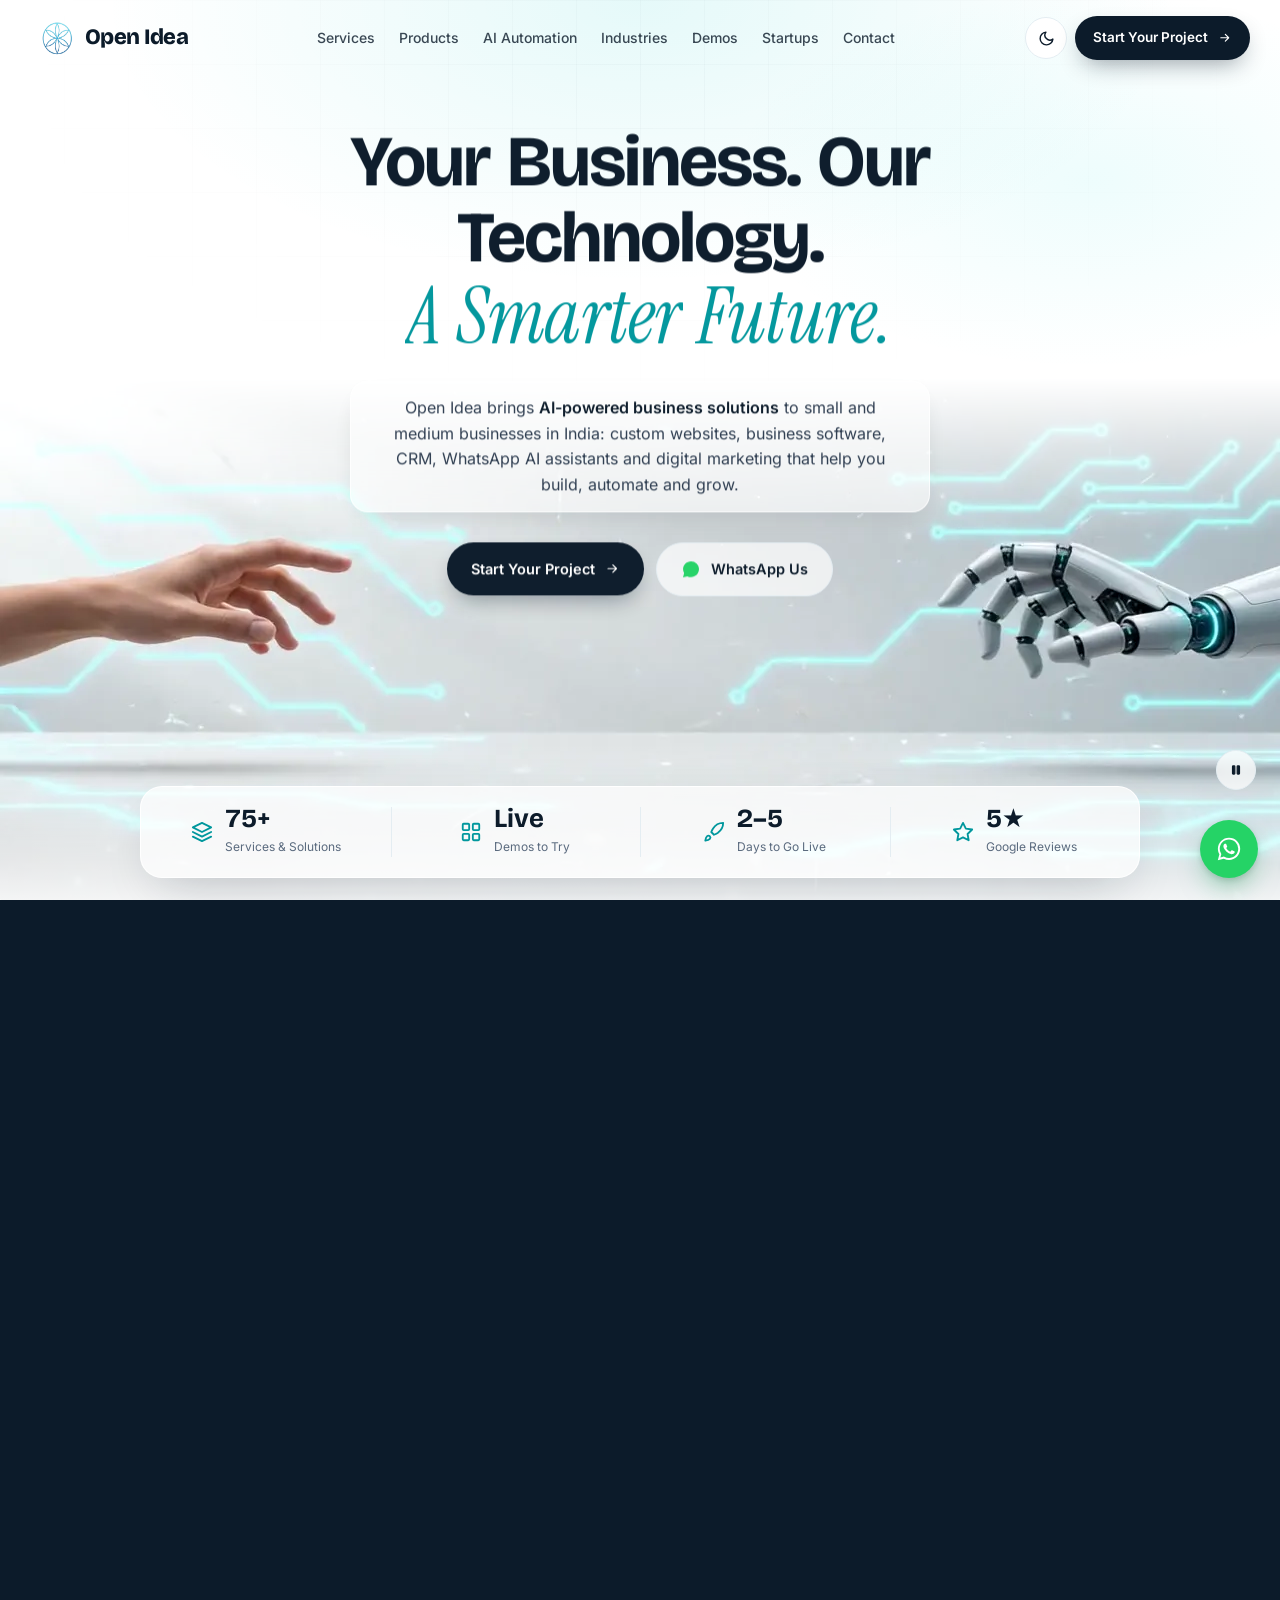
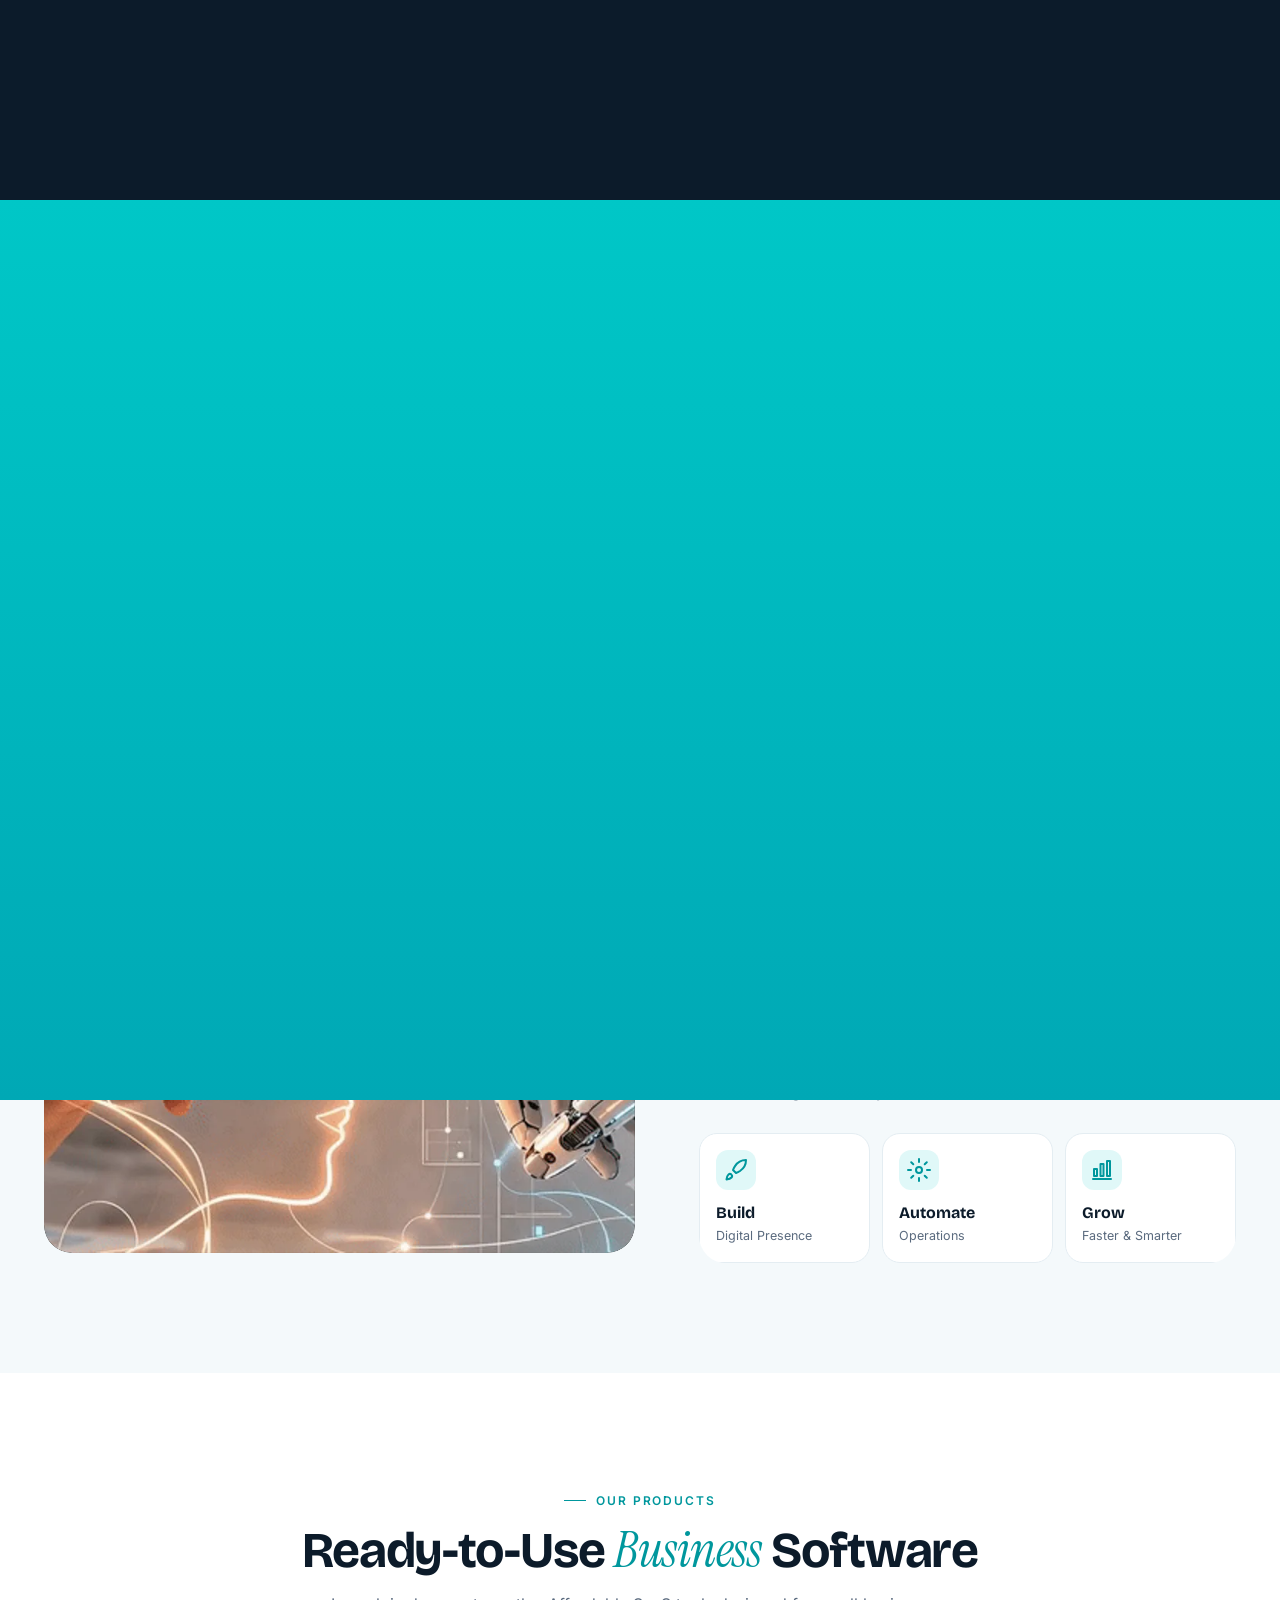
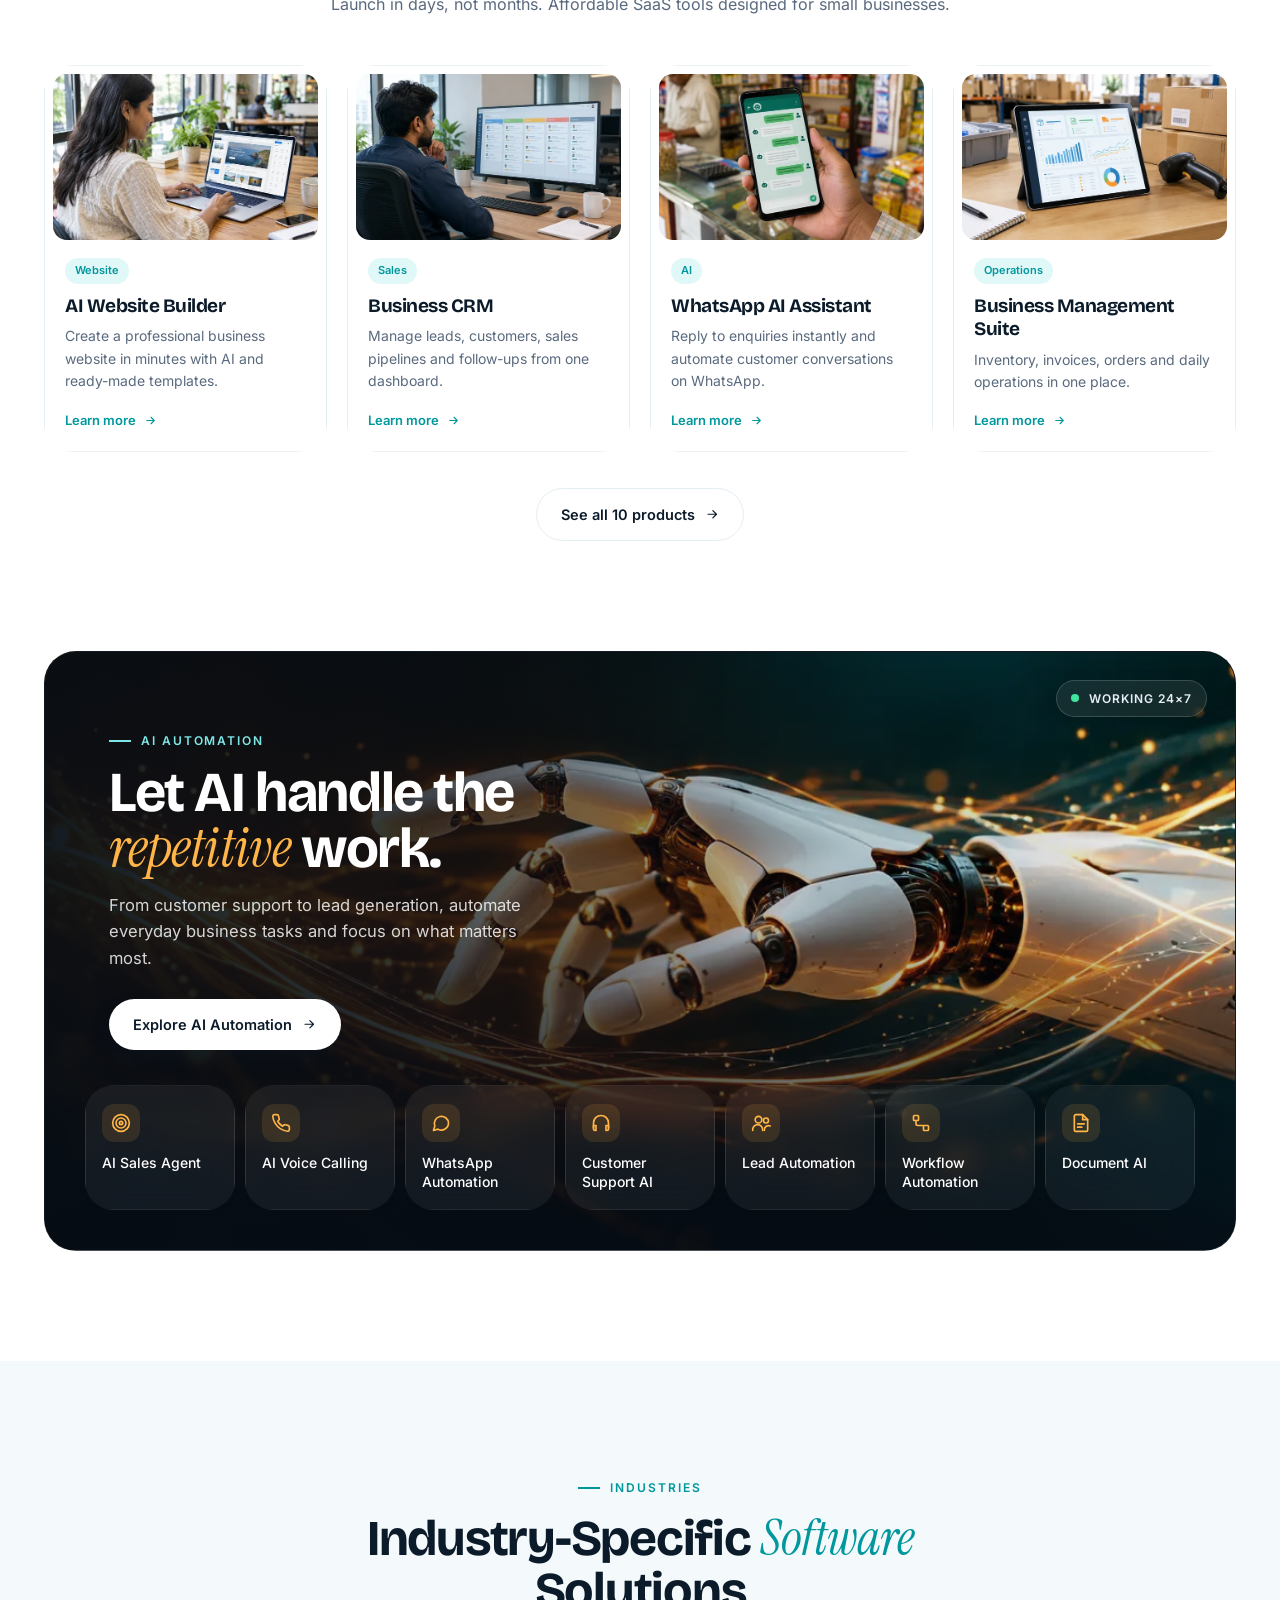
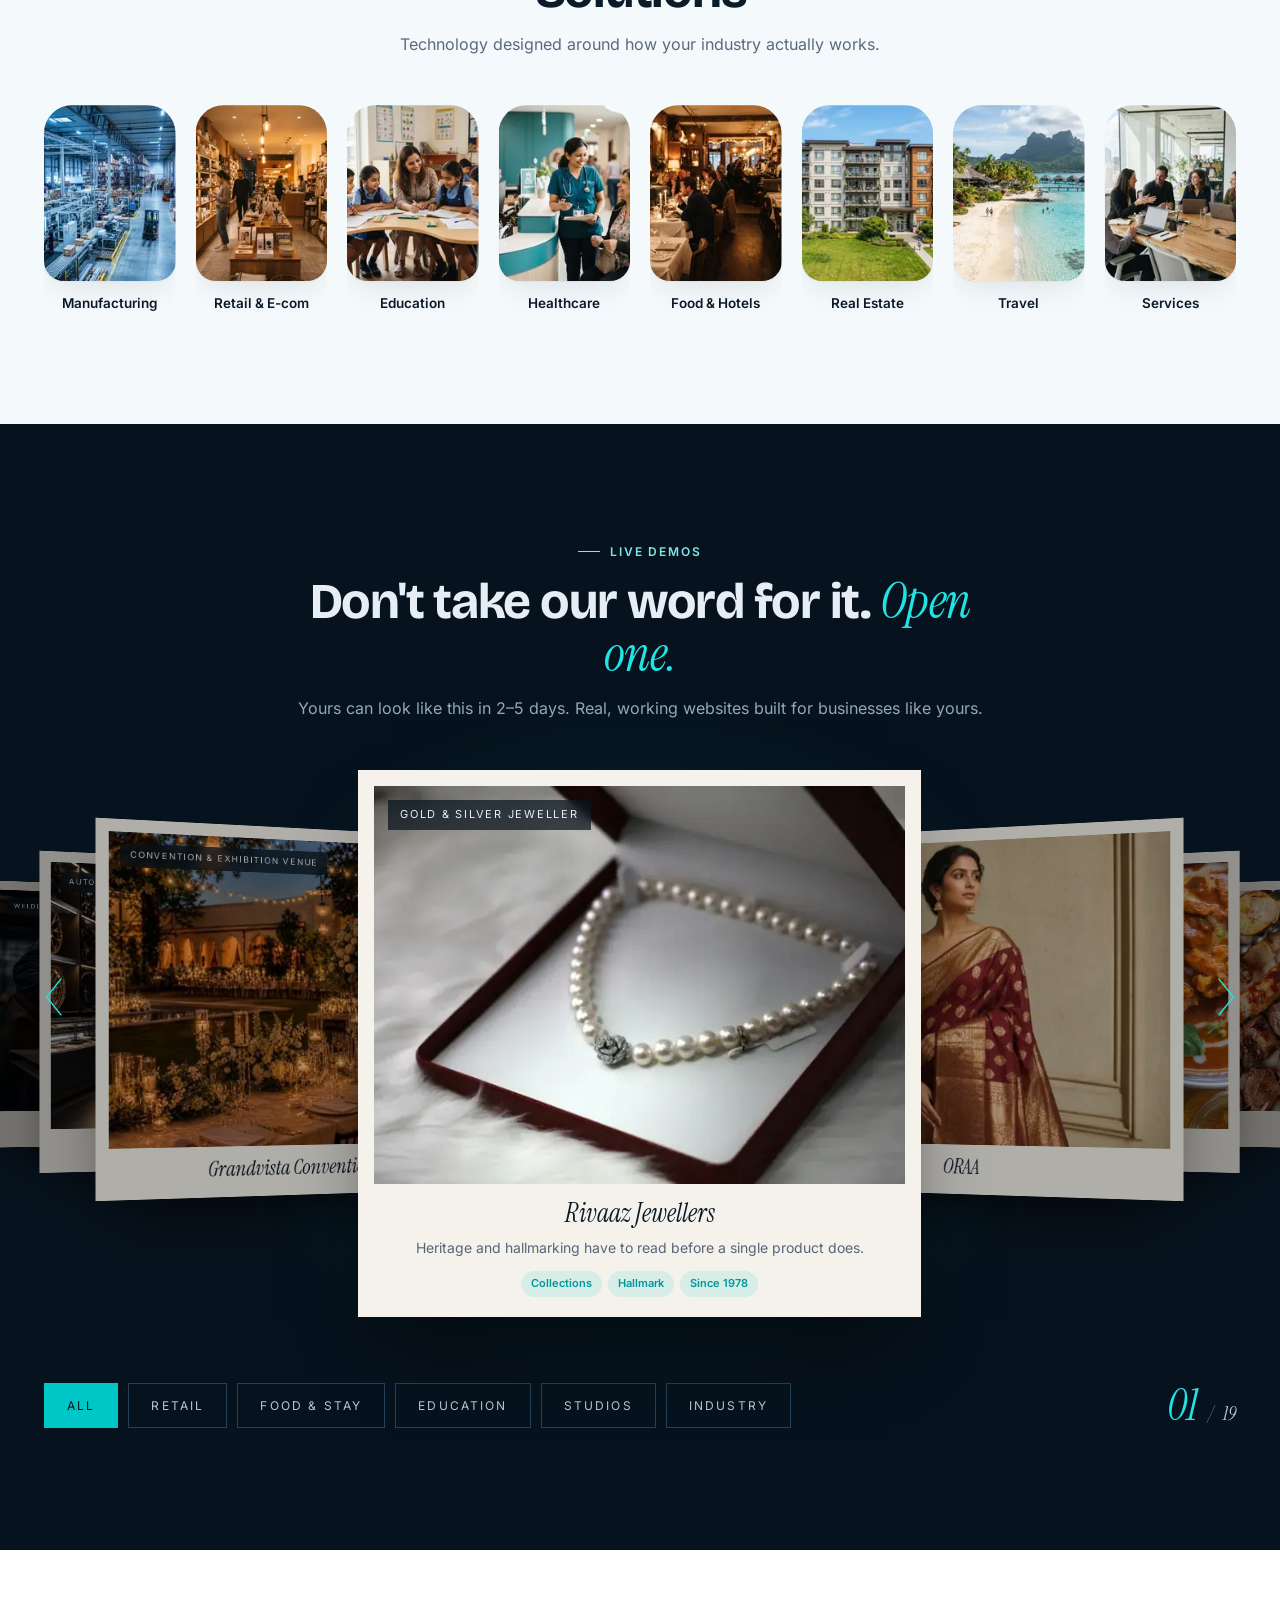
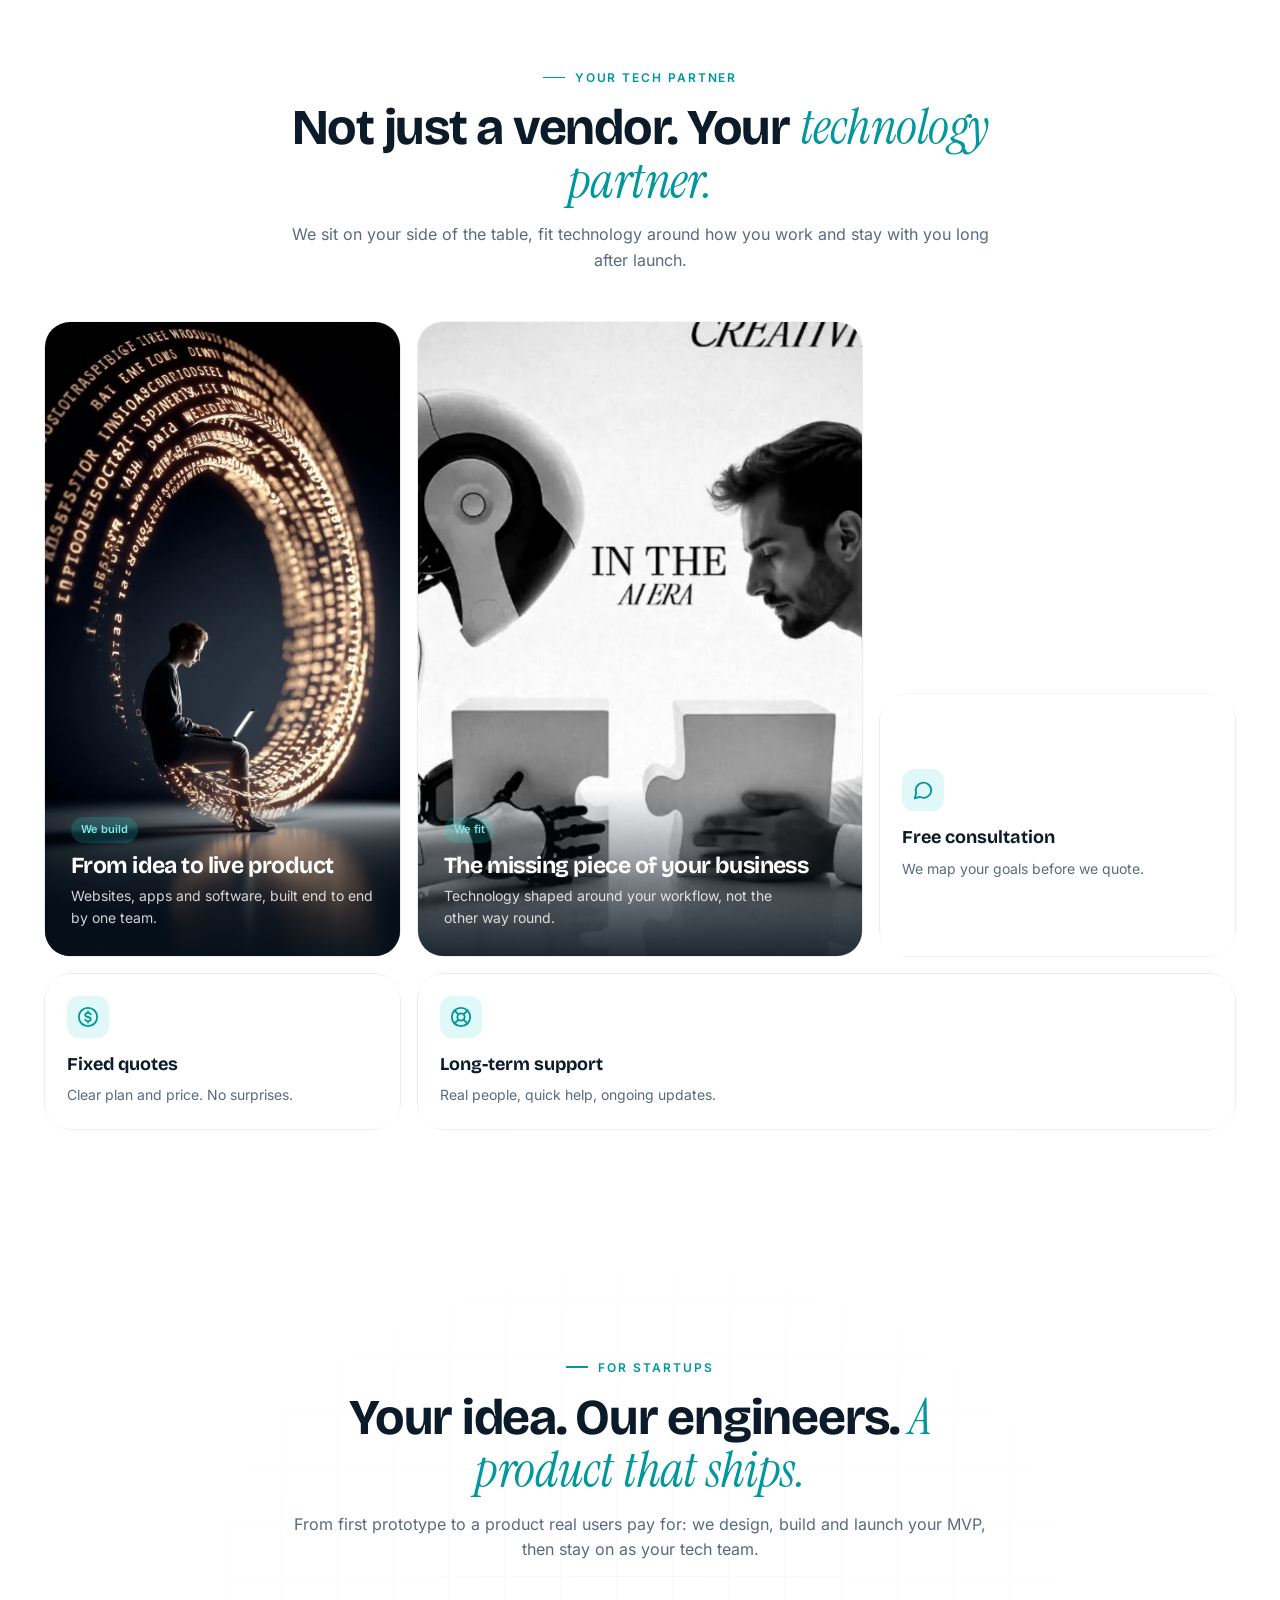
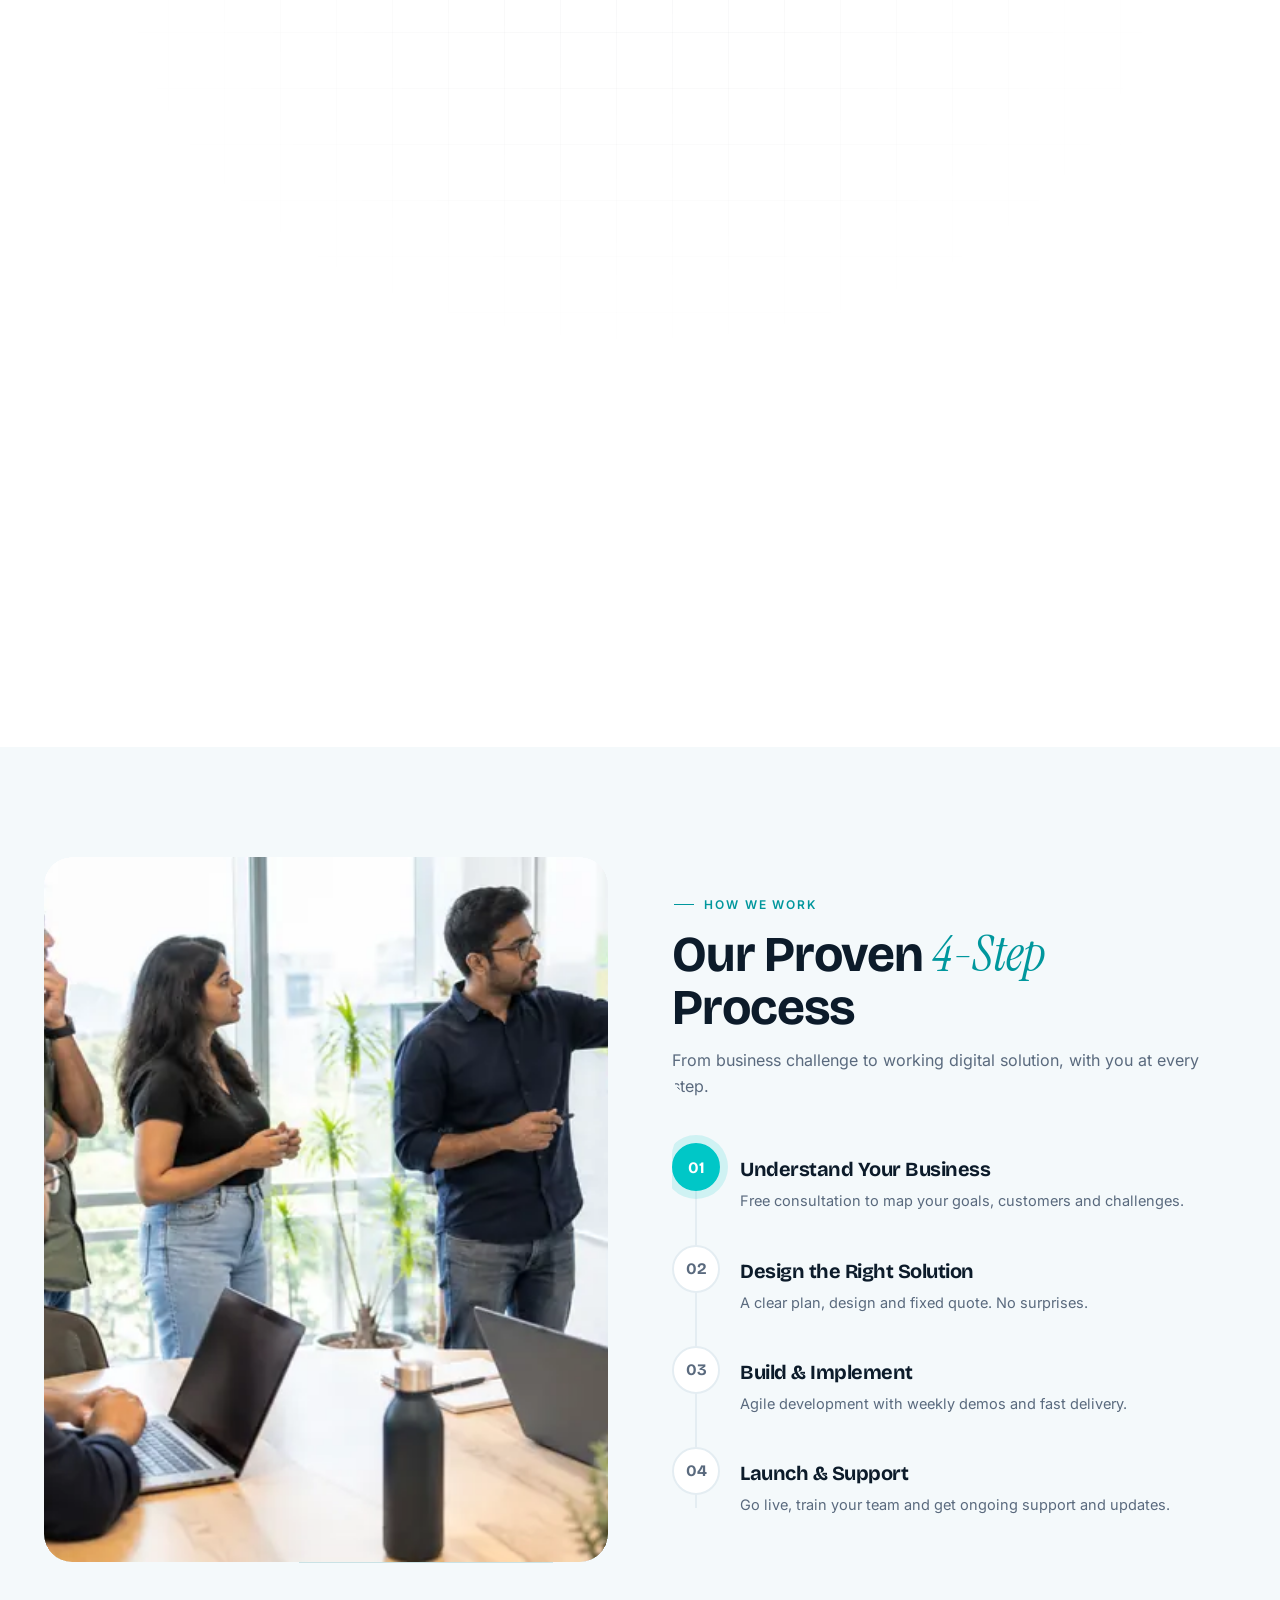
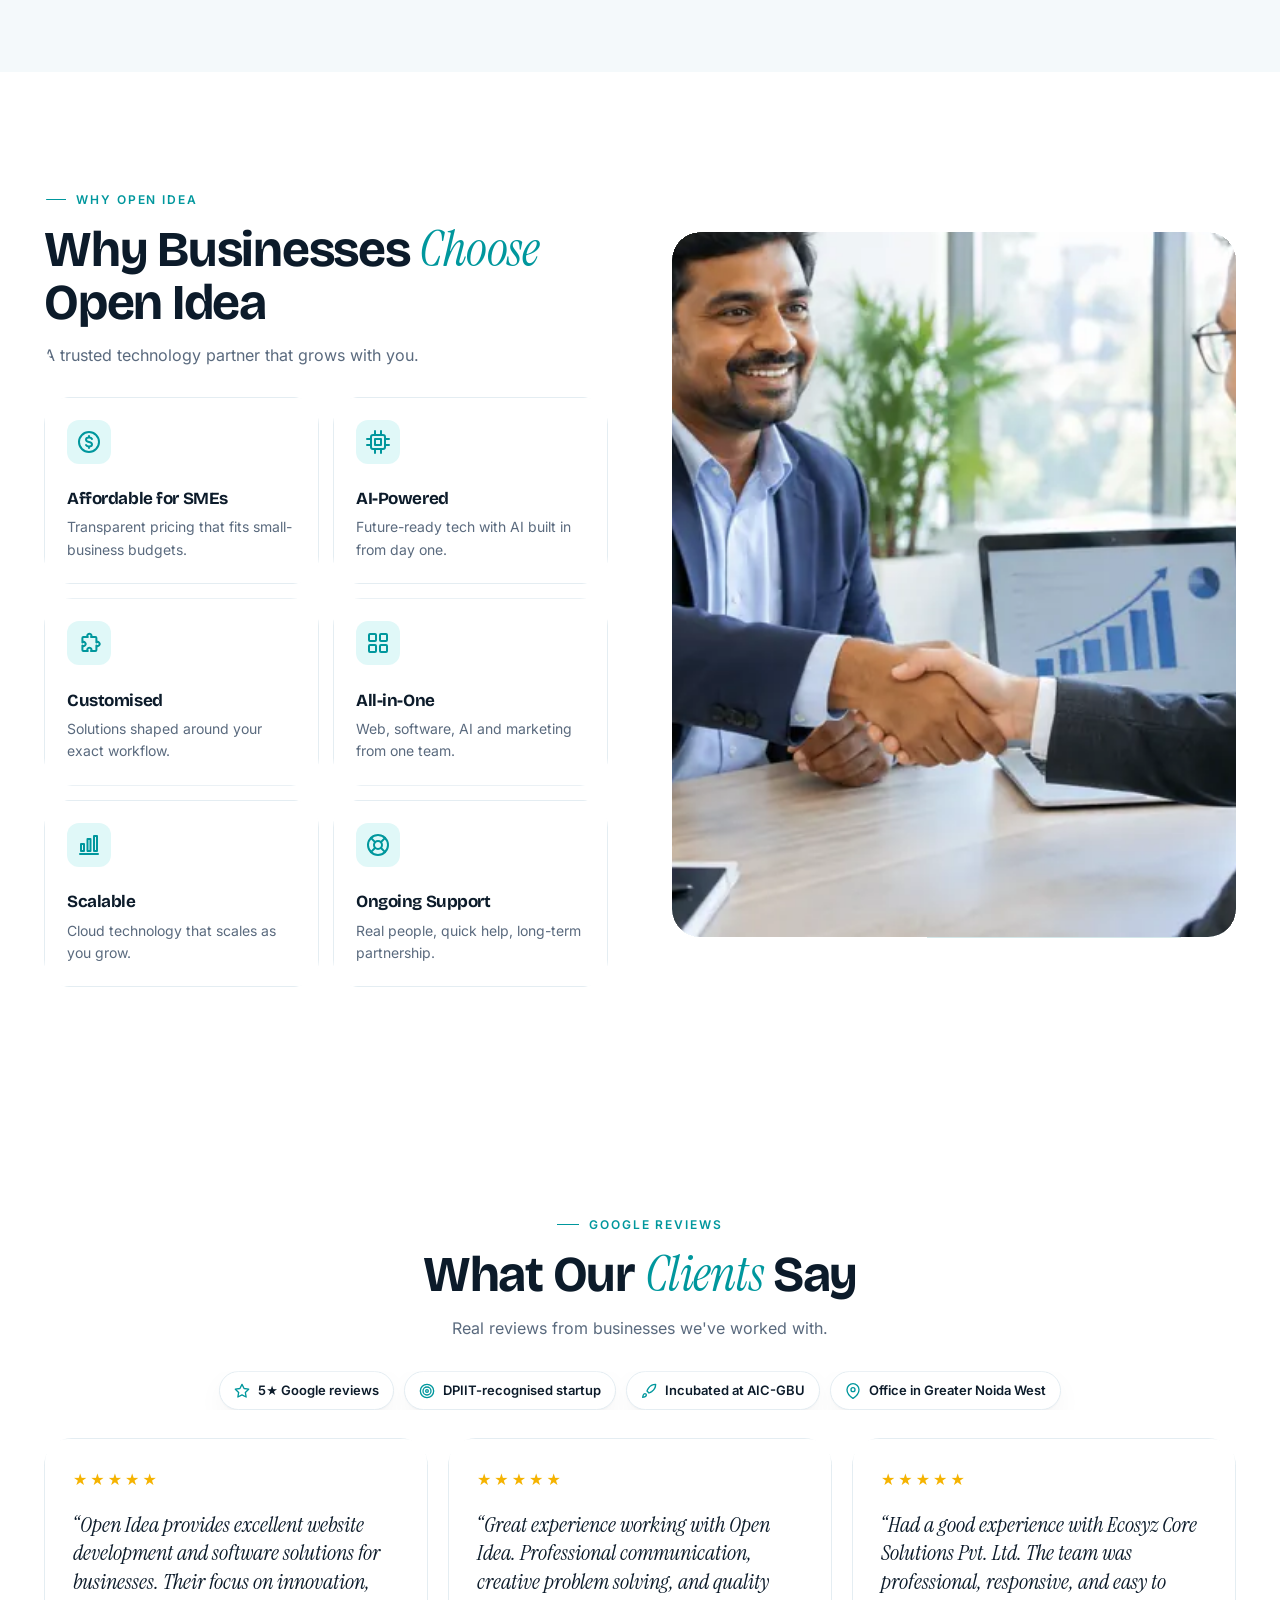
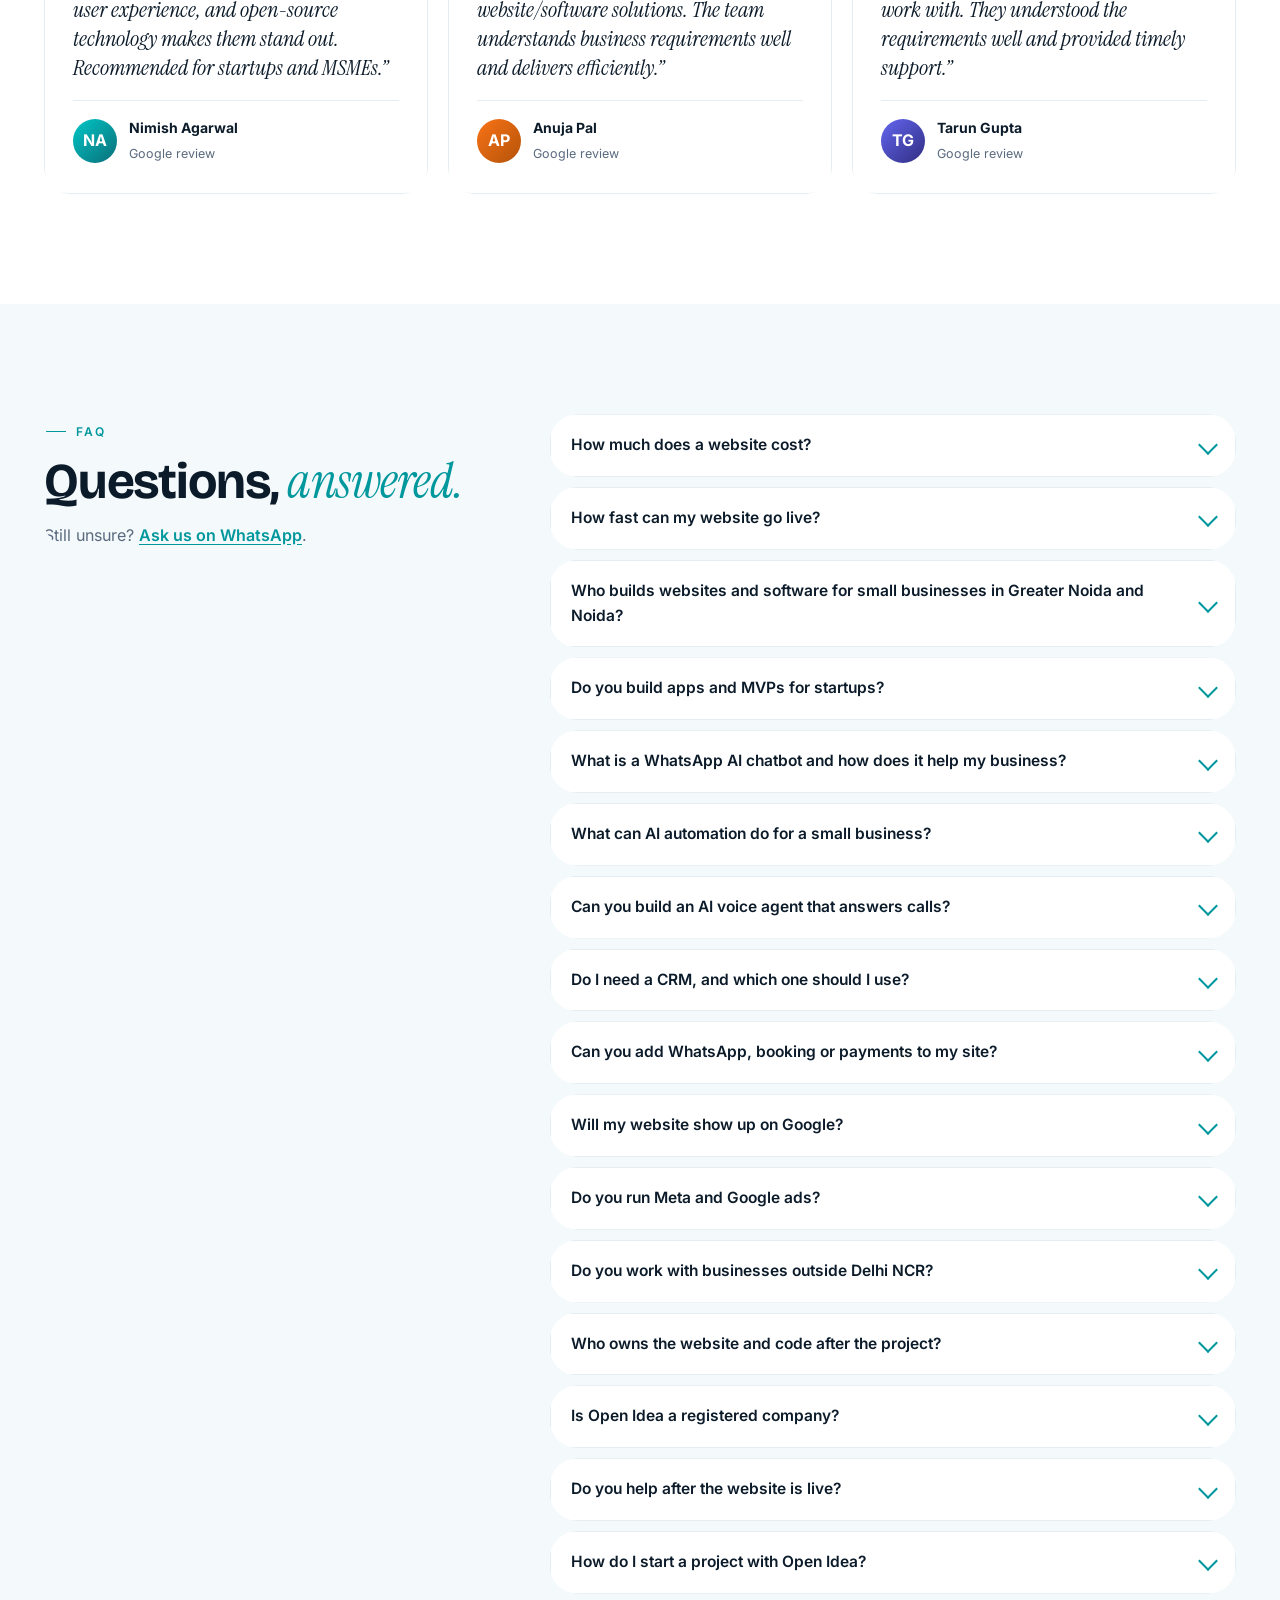
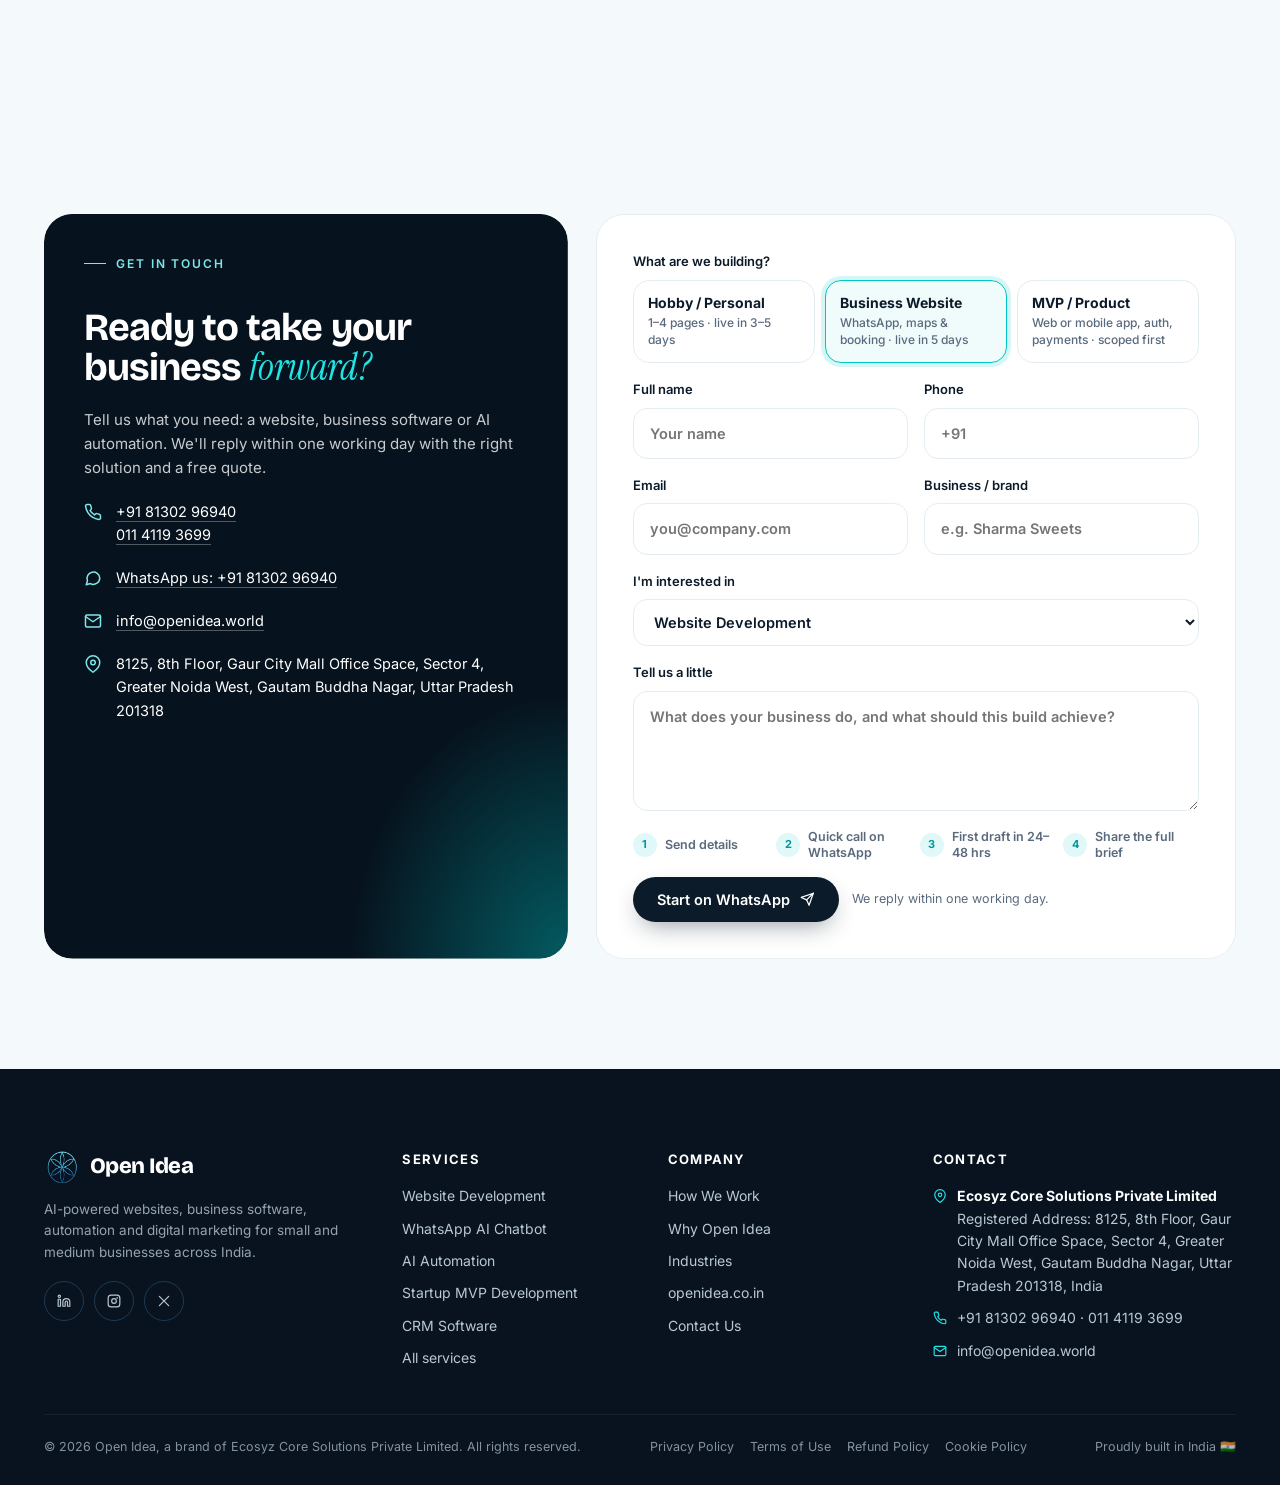
==== commit 43c9ec01: "AEO/GEO: AI crawler access, llms.txt, richer schema, 16-question FAQ, 5 service pages Co-Authored-By" ====
--- a/index.html
+++ b/index.html
@@ -29,15 +29,9 @@
 <link rel="preload" href="fonts/bricolage-500-800.woff2" as="font" type="font/woff2" crossorigin>
 <link rel="preload" href="fonts/inter-400-700.woff2" as="font" type="font/woff2" crossorigin>
 <link rel="preload" href="fonts/instrument-serif-italic.woff2" as="font" type="font/woff2" crossorigin>
-<script type="application/ld+json">
-{"@context":"https://schema.org","@type":"ProfessionalService","name":"Open Idea","legalName":"Ecosyz Core Solutions Private Limited",
-"description":"AI-powered websites, business software, CRM, WhatsApp AI assistants, automation and digital marketing for small and medium businesses.",
-"email":"info@openidea.world","telephone":["+91-8130296940","+91-11-41193699"],"image":"img/logo.webp","logo":"img/logo.webp","priceRange":"₹₹",
-"address":{"@type":"PostalAddress","streetAddress":"8125, 8th Floor, Gaur City Mall Office Space, Sector 4","addressLocality":"Greater Noida West","addressRegion":"Uttar Pradesh","postalCode":"201318","addressCountry":"IN"},
-"areaServed":"IN","sameAs":["https://openidea.co.in","https://www.linkedin.com/company/ecosyz/","https://www.instagram.com/openidea.ai_platform/","https://x.com/OpenIdeaOrg"]}
-</script>
-<link rel="stylesheet" href="css/site.min.css?v=b3436ef2">
-<script type="application/ld+json">{"@context": "https://schema.org", "@type": "FAQPage", "mainEntity": [{"@type": "Question", "name": "How much does a website cost?", "acceptedAnswer": {"@type": "Answer", "text": "Business websites start from ₹25,000. The final price depends on the pages and features you need (booking, payments, WhatsApp, catalogue), and you get a clear quote before work starts."}}, {"@type": "Question", "name": "How fast can my website go live?", "acceptedAnswer": {"@type": "Answer", "text": "Most business websites go live in 2–5 days. After you book, the first draft reaches you in 24–48 hours."}}, {"@type": "Question", "name": "Do you build apps and MVPs for startups?", "acceptedAnswer": {"@type": "Answer", "text": "Yes. Web apps, mobile apps or both, with logins, dashboards, payments and admin panels. Bigger products are scoped with you before we quote."}}, {"@type": "Question", "name": "Can you add WhatsApp, booking or payments to my site?", "acceptedAnswer": {"@type": "Answer", "text": "Yes. WhatsApp chat, enquiry forms, Google Maps, online booking and payment gateways are all things we set up regularly."}}, {"@type": "Question", "name": "Do you help after the website is live?", "acceptedAnswer": {"@type": "Answer", "text": "Yes. We offer ongoing support and updates, and can add software, AI automation or marketing as your business grows."}}]}</script>
+<script type="application/ld+json">{"@context": "https://schema.org", "@graph": [{"@type": "ProfessionalService", "@id": "https://techpartner.openidea.co.in/#org", "name": "Open Idea", "alternateName": "Open Idea Tech Partner", "legalName": "Ecosyz Core Solutions Private Limited", "url": "https://techpartner.openidea.co.in/", "description": "Open Idea is a DPIIT-recognised, AIC-GBU incubated tech partner in Greater Noida West that builds websites, startup MVPs, business software, CRM, WhatsApp AI chatbots and AI automation for small and medium businesses and startups in India.", "email": "info@openidea.world", "telephone": "+91-8130296940", "image": "https://techpartner.openidea.co.in/img/og.jpg", "logo": "https://techpartner.openidea.co.in/img/logo.webp", "address": {"@type": "PostalAddress", "streetAddress": "8125, 8th Floor, Gaur City Mall Office Space, Sector 4", "addressLocality": "Greater Noida West", "addressRegion": "Uttar Pradesh", "postalCode": "201318", "addressCountry": "IN"}, "areaServed": [{"@type": "Country", "name": "India"}, {"@type": "City", "name": "Greater Noida"}, {"@type": "City", "name": "Noida"}, {"@type": "City", "name": "Delhi"}], "contactPoint": {"@type": "ContactPoint", "telephone": "+91-8130296940", "contactType": "sales", "availableLanguage": ["English", "Hindi"]}, "knowsAbout": ["Website development", "Startup MVP development", "WhatsApp Business API chatbots", "AI agents", "Workflow automation", "CRM software", "SEO", "Meta and Google Ads"], "hasOfferCatalog": {"@type": "OfferCatalog", "name": "Services", "itemListElement": [{"@type": "Offer", "itemOffered": {"@type": "Service", "name": "Website Development", "url": "https://techpartner.openidea.co.in/website-development.html"}}, {"@type": "Offer", "itemOffered": {"@type": "Service", "name": "WhatsApp AI Chatbot", "url": "https://techpartner.openidea.co.in/whatsapp-ai-chatbot.html"}}, {"@type": "Offer", "itemOffered": {"@type": "Service", "name": "AI Automation", "url": "https://techpartner.openidea.co.in/ai-automation.html"}}, {"@type": "Offer", "itemOffered": {"@type": "Service", "name": "Startup MVP Development", "url": "https://techpartner.openidea.co.in/mvp-development.html"}}, {"@type": "Offer", "itemOffered": {"@type": "Service", "name": "CRM Software for Small Business", "url": "https://techpartner.openidea.co.in/crm-software.html"}}, {"@type": "Offer", "itemOffered": {"@type": "Service", "name": "Digital Marketing & SEO", "url": "https://techpartner.openidea.co.in/services.html#marketing"}}, {"@type": "Offer", "itemOffered": {"@type": "Service", "name": "Branding & Design", "url": "https://techpartner.openidea.co.in/services.html#branding"}}]}, "sameAs": ["https://openidea.co.in", "https://www.linkedin.com/company/ecosyz/", "https://www.instagram.com/openidea.ai_platform/", "https://x.com/OpenIdeaOrg"]}, {"@type": "WebSite", "@id": "https://techpartner.openidea.co.in/#site", "url": "https://techpartner.openidea.co.in/", "name": "Open Idea Tech Partner", "publisher": {"@id": "https://techpartner.openidea.co.in/#org"}, "inLanguage": "en-IN"}]}</script>
+<link rel="stylesheet" href="css/site.min.css?v=4cb7419a">
+<script type="application/ld+json">{"@context": "https://schema.org", "@type": "FAQPage", "mainEntity": [{"@type": "Question", "name": "How much does a website cost?", "acceptedAnswer": {"@type": "Answer", "text": "Business websites start from ₹25,000. The final price depends on the pages and features you need (booking, payments, WhatsApp, catalogue), and you get a clear quote before work starts."}}, {"@type": "Question", "name": "How fast can my website go live?", "acceptedAnswer": {"@type": "Answer", "text": "Most business websites go live in 2–5 days. After you share your details, the first draft reaches you in 24–48 hours."}}, {"@type": "Question", "name": "Who builds websites and software for small businesses in Greater Noida and Noida?", "acceptedAnswer": {"@type": "Answer", "text": "Open Idea, based at Gaur City Mall Office Space in Greater Noida West, builds websites, business software, CRM and AI automation for small and medium businesses across Noida, Greater Noida, Delhi NCR and the rest of India. We work in English and Hindi."}}, {"@type": "Question", "name": "Do you build apps and MVPs for startups?", "acceptedAnswer": {"@type": "Answer", "text": "Yes. We build web apps, mobile apps or both, with logins, dashboards, payments and admin panels. A focused AI-wrapper or SaaS MVP usually takes 1–3 weeks, and every product is scoped with you before we quote."}}, {"@type": "Question", "name": "What is a WhatsApp AI chatbot and how does it help my business?", "acceptedAnswer": {"@type": "Answer", "text": "A WhatsApp AI chatbot answers customer questions on your official WhatsApp number 24×7, captures leads, shares your catalogue and books appointments. It replies instantly in English or Hindi, and hands the chat to your team when a human is needed. Setup usually takes 3–7 days."}}, {"@type": "Question", "name": "What can AI automation do for a small business?", "acceptedAnswer": {"@type": "Answer", "text": "AI automation takes repetitive work off your team: replying to enquiries, following up leads, reading invoices and PDFs into sheets, sending reminders and moving data between tools like WhatsApp, Google Sheets and your CRM. Most workflows go live in 2–7 days."}}, {"@type": "Question", "name": "Can you build an AI voice agent that answers calls?", "acceptedAnswer": {"@type": "Answer", "text": "Yes. An AI voice agent can answer or make calls, qualify leads, confirm appointments and log every call to your CRM. It usually takes 1–2 weeks to set up and test."}}, {"@type": "Question", "name": "Do I need a CRM, and which one should I use?", "acceptedAnswer": {"@type": "Answer", "text": "If enquiries come from more than one place (WhatsApp, calls, website, ads) and follow-ups get missed, you need a CRM. We set up HubSpot or Zoho, or build a simple custom CRM, depending on your team size and budget. Setup usually takes 3–5 days."}}, {"@type": "Question", "name": "Can you add WhatsApp, booking or payments to my site?", "acceptedAnswer": {"@type": "Answer", "text": "Yes. WhatsApp chat, enquiry forms, Google Maps, online booking and Razorpay or Stripe payment gateways are things we set up regularly."}}, {"@type": "Question", "name": "Will my website show up on Google?", "acceptedAnswer": {"@type": "Answer", "text": "Yes. Every site we build is fast, mobile-first and set up for search: page titles, descriptions, schema, a sitemap and Google Search Console. For more traffic we also offer ongoing SEO and content."}}, {"@type": "Question", "name": "Do you run Meta and Google ads?", "acceptedAnswer": {"@type": "Answer", "text": "Yes. We set up Meta (Facebook and Instagram) and Google ads with proper conversion tracking in about 3 days, then manage and improve them every week."}}, {"@type": "Question", "name": "Do you work with businesses outside Delhi NCR?", "acceptedAnswer": {"@type": "Answer", "text": "Yes. We work with clients across India. Most projects run fully online over WhatsApp and video calls, and you can visit our Greater Noida West office any time."}}, {"@type": "Question", "name": "Who owns the website and code after the project?", "acceptedAnswer": {"@type": "Answer", "text": "You do. The domain, website, content and code belong to your business, and we hand over all logins when the project is done."}}, {"@type": "Question", "name": "Is Open Idea a registered company?", "acceptedAnswer": {"@type": "Answer", "text": "Yes. Open Idea is the brand of Ecosyz Core Solutions Private Limited, a DPIIT-recognised startup incubated at AIC-GBU (Gautam Buddha University)."}}, {"@type": "Question", "name": "Do you help after the website is live?", "acceptedAnswer": {"@type": "Answer", "text": "Yes. We offer ongoing support and updates, plus monthly maintenance for automations, and can add software, AI or marketing as your business grows."}}, {"@type": "Question", "name": "How do I start a project with Open Idea?", "acceptedAnswer": {"@type": "Answer", "text": "Fill the short form on this page or message us on WhatsApp at +91 81302 96940. We reply within one working day, have a quick call, and send a first draft or plan within 24–48 hours."}}]}</script>
 </head>
 <body>
 <svg width="0" height="0" style="position:absolute" aria-hidden="true">
@@ -339,10 +333,21 @@
   <div class="sec-head rv" style="text-align:left;margin:0"><span class="eyebrow">FAQ</span><h2 id="faq-h">Questions, <em>answered.</em></h2><p>Still unsure? <a href="https://wa.me/918130296940?text=Hi%20Open%20Idea!%20I%27d%20like%20to%20know%20more%20about%20your%20services." target="_blank" rel="noopener" data-lead="whatsapp" class="faq-wa">Ask us on WhatsApp</a>.</p></div>
   <div class="faq">
    <details class="rv"><summary>How much does a website cost?</summary><p>Business websites start from ₹25,000. The final price depends on the pages and features you need (booking, payments, WhatsApp, catalogue), and you get a clear quote before work starts.</p></details>
-   <details class="rv"><summary>How fast can my website go live?</summary><p>Most business websites go live in 2–5 days. After you book, the first draft reaches you in 24–48 hours.</p></details>
-   <details class="rv"><summary>Do you build apps and MVPs for startups?</summary><p>Yes. Web apps, mobile apps or both, with logins, dashboards, payments and admin panels. Bigger products are scoped with you before we quote.</p></details>
-   <details class="rv"><summary>Can you add WhatsApp, booking or payments to my site?</summary><p>Yes. WhatsApp chat, enquiry forms, Google Maps, online booking and payment gateways are all things we set up regularly.</p></details>
-   <details class="rv"><summary>Do you help after the website is live?</summary><p>Yes. We offer ongoing support and updates, and can add software, AI automation or marketing as your business grows.</p></details>
+   <details class="rv"><summary>How fast can my website go live?</summary><p>Most business websites go live in 2–5 days. After you share your details, the first draft reaches you in 24–48 hours.</p></details>
+   <details class="rv"><summary>Who builds websites and software for small businesses in Greater Noida and Noida?</summary><p>Open Idea, based at Gaur City Mall Office Space in Greater Noida West, builds websites, business software, CRM and AI automation for small and medium businesses across Noida, Greater Noida, Delhi NCR and the rest of India. We work in English and Hindi.</p></details>
+   <details class="rv"><summary>Do you build apps and MVPs for startups?</summary><p>Yes. We build web apps, mobile apps or both, with logins, dashboards, payments and admin panels. A focused AI-wrapper or SaaS MVP usually takes 1–3 weeks, and every product is scoped with you before we quote.</p></details>
+   <details class="rv"><summary>What is a WhatsApp AI chatbot and how does it help my business?</summary><p>A WhatsApp AI chatbot answers customer questions on your official WhatsApp number 24×7, captures leads, shares your catalogue and books appointments. It replies instantly in English or Hindi, and hands the chat to your team when a human is needed. Setup usually takes 3–7 days.</p></details>
+   <details class="rv"><summary>What can AI automation do for a small business?</summary><p>AI automation takes repetitive work off your team: replying to enquiries, following up leads, reading invoices and PDFs into sheets, sending reminders and moving data between tools like WhatsApp, Google Sheets and your CRM. Most workflows go live in 2–7 days.</p></details>
+   <details class="rv"><summary>Can you build an AI voice agent that answers calls?</summary><p>Yes. An AI voice agent can answer or make calls, qualify leads, confirm appointments and log every call to your CRM. It usually takes 1–2 weeks to set up and test.</p></details>
+   <details class="rv"><summary>Do I need a CRM, and which one should I use?</summary><p>If enquiries come from more than one place (WhatsApp, calls, website, ads) and follow-ups get missed, you need a CRM. We set up HubSpot or Zoho, or build a simple custom CRM, depending on your team size and budget. Setup usually takes 3–5 days.</p></details>
+   <details class="rv"><summary>Can you add WhatsApp, booking or payments to my site?</summary><p>Yes. WhatsApp chat, enquiry forms, Google Maps, online booking and Razorpay or Stripe payment gateways are things we set up regularly.</p></details>
+   <details class="rv"><summary>Will my website show up on Google?</summary><p>Yes. Every site we build is fast, mobile-first and set up for search: page titles, descriptions, schema, a sitemap and Google Search Console. For more traffic we also offer ongoing SEO and content.</p></details>
+   <details class="rv"><summary>Do you run Meta and Google ads?</summary><p>Yes. We set up Meta (Facebook and Instagram) and Google ads with proper conversion tracking in about 3 days, then manage and improve them every week.</p></details>
+   <details class="rv"><summary>Do you work with businesses outside Delhi NCR?</summary><p>Yes. We work with clients across India. Most projects run fully online over WhatsApp and video calls, and you can visit our Greater Noida West office any time.</p></details>
+   <details class="rv"><summary>Who owns the website and code after the project?</summary><p>You do. The domain, website, content and code belong to your business, and we hand over all logins when the project is done.</p></details>
+   <details class="rv"><summary>Is Open Idea a registered company?</summary><p>Yes. Open Idea is the brand of Ecosyz Core Solutions Private Limited, a DPIIT-recognised startup incubated at AIC-GBU (Gautam Buddha University).</p></details>
+   <details class="rv"><summary>Do you help after the website is live?</summary><p>Yes. We offer ongoing support and updates, plus monthly maintenance for automations, and can add software, AI or marketing as your business grows.</p></details>
+   <details class="rv"><summary>How do I start a project with Open Idea?</summary><p>Fill the short form on this page or message us on WhatsApp at +91 81302 96940. We reply within one working day, have a quick call, and send a first draft or plan within 24–48 hours.</p></details>
   </div>
  </div>
 </section>
@@ -400,7 +405,7 @@
    </div>
    <div>
     <h4>Services</h4>
-    <ul><li><a href="#services">Website Development</a></li><li><a href="#products">Business CRM</a></li><li><a href="#products">WhatsApp AI Assistant</a></li><li><a href="#automation">AI Automation</a></li><li><a href="#services">Digital Marketing &amp; SEO</a></li></ul>
+    <ul><li><a href="website-development.html">Website Development</a></li><li><a href="whatsapp-ai-chatbot.html">WhatsApp AI Chatbot</a></li><li><a href="ai-automation.html">AI Automation</a></li><li><a href="mvp-development.html">Startup MVP Development</a></li><li><a href="crm-software.html">CRM Software</a></li><li><a href="services.html">All services</a></li></ul>
    </div>
    <div>
     <h4>Company</h4>
--- a/css/site.min.css
+++ b/css/site.min.css
@@ -1 +1 @@
-@font-face{font-family:Bricolage Grotesque;src:url(../fonts/bricolage-500-800.woff2) format("woff2");font-weight:500 800;font-style:normal;font-display:swap}@font-face{font-family:Inter;src:url(../fonts/inter-400-700.woff2) format("woff2");font-weight:400 700;font-style:normal;font-display:swap}@font-face{font-family:"Instrument Serif";src:url(../fonts/instrument-serif-italic.woff2) format("woff2");font-weight:400;font-style:italic;font-display:swap}:root{--primary:#00C7C7;--primary-d:#00979D;--accent:#22E3E3;--navy:#0C1B2A;--bg:#ffffff;--bg-soft:#F4F9FB;--card:#ffffff;--text:#0C1B2A;--muted:#5A6A7E;--border:#E4EDF2;--shadow:0 1px 2px rgba(12,27,42,.04),0 12px 32px -8px rgba(12,27,42,.1);--shadow-lg:0 30px 60px -20px rgba(0,120,130,.28);--foot:#08131F;--hdr:76px;--r:20px;--ease:cubic-bezier(.2,.8,.2,1);--ease-out:cubic-bezier(.16,1,.3,1);--ease-io:cubic-bezier(.77,0,.18,1);--display:"Bricolage Grotesque",Inter,system-ui,sans-serif;--serif:"Instrument Serif",Georgia,serif}:root[data-theme=dark]{--bg:#08131F;--bg-soft:#0B1A29;--card:#0F2233;--text:#E6EDF5;--muted:#93A8BB;--border:#1A3247;--shadow:0 1px 2px rgba(0,0,0,.2),0 14px 34px -10px rgba(0,0,0,.5);--foot:#050D16}*{box-sizing:border-box;margin:0;padding:0}html{scroll-behavior:smooth;scroll-padding-top:var(--hdr)}body{font-family:Inter,system-ui,-apple-system,sans-serif;background:var(--bg);color:var(--text);line-height:1.6;overflow-x:hidden;-webkit-font-smoothing:antialiased}a{color:inherit;text-decoration:none}img,video{max-width:100%;display:block}svg.i{width:1em;height:1em;stroke:currentColor;fill:none;stroke-width:2;stroke-linecap:round;stroke-linejoin:round;flex:none}.wrap{max-width:1240px;margin:0 auto;padding:0 24px}section{padding:110px 0;position:relative}h1,h2,h3{font-family:var(--display);letter-spacing:-.025em}em,.ser{font-family:var(--serif);font-style:italic;font-weight:400;letter-spacing:-.01em}.sec-head{text-align:center;max-width:720px;margin:0 auto 48px}.sec-head h2{font-size:clamp(30px,4vw,50px);font-weight:700;line-height:1.05}.sec-head h2 em{color:var(--primary-d)}.sec-head p{color:var(--muted);font-size:16px;margin-top:14px}.eyebrow{display:inline-flex;align-items:center;gap:10px;font-size:12px;font-weight:600;letter-spacing:.16em;text-transform:uppercase;color:var(--primary-d);margin-bottom:14px}.eyebrow:before{content:"";width:22px;height:1.5px;background:currentColor;transform-origin:left;transition:transform 1s .2s var(--ease-out)}.rv:not(.in) .eyebrow:before,.eyebrow.rv:not(.in):before{transform:scaleX(0)}.btn{position:relative;display:inline-flex;align-items:center;justify-content:center;gap:10px;padding:14px 24px;border-radius:999px;font-weight:600;font-size:14.5px;cursor:pointer;border:0;font-family:inherit;overflow:hidden;isolation:isolate;transition:transform .4s var(--ease-out),box-shadow .4s,color .4s}.btn svg{transition:transform .4s var(--ease-out)}.btn:hover svg{transform:translate(4px)}.btn-p{background:var(--navy);color:#fff;box-shadow:0 10px 24px -8px #0c1b2a73}.btn-p:before{content:"";position:absolute;inset:0;z-index:-1;background:linear-gradient(100deg,var(--primary),#00A8B5);transform:translateY(101%);transition:transform .5s var(--ease-out)}.btn-p:hover:before{transform:none}.btn-p:hover{box-shadow:0 14px 30px -8px #00c7c78c}.btn-o{background:#ffffffb3;color:var(--text);border:1px solid var(--border);backdrop-filter:blur(8px)}.btn-o:hover{border-color:var(--primary)}.btn-o .dot{width:22px;height:22px;border-radius:50%;background:var(--primary);color:#fff;display:grid;place-items:center;font-size:10px}.intro{position:fixed;inset:0;z-index:200;background:#fff;display:grid;place-items:center;pointer-events:none;animation:curtain 1s 1s var(--ease-io) forwards}.intro img{width:64px;height:64px;animation:logoPop 1s var(--ease-out) both}.intro span{position:absolute;bottom:0;left:0;height:3px;background:var(--primary);animation:load 1s var(--ease-io) forwards}@keyframes curtain{to{clip-path:inset(0 0 100% 0)}}@keyframes logoPop{0%{opacity:0;transform:scale(.6) rotate(-20deg)}to{opacity:1;transform:none}}@keyframes load{0%{width:0}to{width:100%}}.intro{clip-path:inset(0 0 0 0)}.progress{position:fixed;top:0;left:0;right:0;height:3px;z-index:90;background:linear-gradient(90deg,var(--primary),var(--accent));transform-origin:left;transform:scaleX(0)}header{position:fixed;inset:0 0 auto;z-index:60;height:var(--hdr);display:flex;align-items:center;transition:transform .5s var(--ease-out)}header.hide{transform:translateY(-110%)}.nav{display:flex;align-items:center;justify-content:space-between;gap:16px;width:100%;height:60px;border-radius:999px;padding:0 10px 0 18px;border:1px solid transparent;transition:background .4s,border-color .4s,box-shadow .4s,max-width .6s var(--ease-out)}header.solid .nav{background:color-mix(in srgb,var(--bg) 82%,transparent);backdrop-filter:blur(18px) saturate(1.4);border-color:var(--border);box-shadow:var(--shadow);max-width:1120px}.logo{display:flex;align-items:center;gap:10px;font-family:var(--display);font-weight:800;font-size:22px;letter-spacing:-.03em}.logo img{width:36px;height:36px}.menu{display:flex;gap:4px;font-size:14px;font-weight:500;position:relative}.menu a{padding:8px 14px;border-radius:999px;opacity:.8;transition:opacity .2s,background .3s,color .3s}.menu a:hover{opacity:1;background:color-mix(in srgb,var(--primary) 12%,transparent)}.menu a.on{opacity:1;color:var(--primary-d);background:color-mix(in srgb,var(--primary) 12%,transparent)}.nav-r{display:flex;align-items:center;gap:8px}.nav-r .btn{padding:11px 18px;font-size:13.5px}.tbtn{width:42px;height:42px;border-radius:50%;border:1px solid var(--border);background:var(--card);color:var(--text);display:grid;place-items:center;cursor:pointer;font-size:17px;transition:transform .5s var(--ease-out)}.tbtn:hover{transform:rotate(25deg) scale(1.05)}.hero{min-height:100vh;min-height:100svh;display:flex;flex-direction:column;background:#fff;overflow:hidden;padding:0}.hero-media{position:absolute;left:0;right:0;bottom:0;height:64%;z-index:0;pointer-events:none;-webkit-mask-image:linear-gradient(180deg,transparent 0,#000 30%);mask-image:linear-gradient(180deg,transparent 0,#000 30%)}.hero-media .slide{position:absolute;inset:0;width:100%;height:100%;object-fit:cover;object-position:center 72%;opacity:0;transform:scale(1.06);transition:opacity 1.4s var(--ease),transform 8s linear}.hero-media .slide.on{opacity:1;transform:scale(1)}.hero-media:after{content:"";position:absolute;inset:auto 0 0;height:30%;background:linear-gradient(0deg,rgba(255,255,255,.85),transparent)}.hero-glow{position:absolute;inset:0;z-index:0;pointer-events:none;background:radial-gradient(60% 45% at 50% 0%,rgba(0,199,199,.1),transparent 70%),radial-gradient(40% 30% at 85% 20%,rgba(34,227,227,.08),transparent 70%)}.hero-grid{position:absolute;inset:0;z-index:0;pointer-events:none;opacity:.5;background-image:linear-gradient(rgba(12,27,42,.05) 1px,transparent 1px),linear-gradient(90deg,rgba(12,27,42,.05) 1px,transparent 1px);background-size:64px 64px;-webkit-mask-image:radial-gradient(70% 50% at 50% 10%,#000,transparent 75%);mask-image:radial-gradient(70% 50% at 50% 10%,#000,transparent 75%)}.hero-main{position:relative;z-index:2;flex:1;display:flex;justify-content:center;padding:calc(var(--hdr) + 44px) 0 0}.hero-copy{text-align:center;max-width:900px;display:flex;flex-direction:column;align-items:center;will-change:transform,opacity}.badge{display:inline-flex;align-items:center;gap:10px;padding:6px 14px 6px 6px;border-radius:999px;background:#fffc;border:1px solid var(--border);font-size:13px;font-weight:500;color:var(--muted);backdrop-filter:blur(8px);box-shadow:var(--shadow)}.badge b{background:var(--navy);color:#fff;font-size:11px;font-weight:600;padding:3px 9px;border-radius:999px;letter-spacing:.02em}.hero h1{font-size:clamp(40px,6.4vw,92px);line-height:.98;font-weight:700;margin:22px 0 20px}.hero h1 em{color:var(--primary-d);font-size:1.08em}.hero h1 .w{display:inline-block;overflow:hidden;vertical-align:bottom;padding:0 .02em .08em}.hero h1 .w>span{display:inline-block;transform:translateY(110%)}.hero .lead{color:var(--muted);font-size:clamp(15.5px,1.25vw,18px);max-width:580px;margin-bottom:30px}.ctas{display:flex;gap:12px;flex-wrap:wrap;justify-content:center}.ready .hero h1 .w>span{animation:wordUp 1.1s var(--ease-out) forwards;animation-delay:calc(1.6s + var(--i) * 70ms)}.hero .fx{opacity:0;transform:translateY(22px);filter:blur(6px)}.ready .hero .fx{animation:fxIn 1s var(--ease-out) forwards;animation-delay:var(--d)}.hero-media{animation:mediaIn 1.6s .3s var(--ease-out) both}@keyframes wordUp{to{transform:none}}@keyframes fxIn{to{opacity:1;transform:none;filter:none}}@keyframes mediaIn{0%{opacity:0;transform:translateY(40px) scale(1.04)}to{opacity:1;transform:none}}.stats{position:relative;z-index:2;margin:0 auto 22px;width:min(1000px,calc(100% - 32px))}.stats-in{display:grid;grid-template-columns:repeat(4,1fr);border-radius:22px;background:#ffffffb8;backdrop-filter:blur(16px) saturate(1.3);border:1px solid rgba(255,255,255,.9);box-shadow:0 20px 50px -20px #0c1b2a40}.stat{display:flex;align-items:center;gap:12px;justify-content:center;padding:18px 12px;position:relative}.stat+.stat:before{content:"";position:absolute;left:0;top:22%;bottom:22%;width:1px;background:var(--border)}.stat svg{font-size:22px;color:var(--primary-d)}.stat b{font-family:var(--display);font-size:26px;font-weight:700;display:block;line-height:1.1;font-variant-numeric:tabular-nums}.stat span{font-size:12px;color:var(--muted)}.scroll-cue{position:absolute;left:50%;bottom:118px;z-index:2;width:24px;height:38px;margin-left:-12px;border:1.5px solid rgba(12,27,42,.25);border-radius:14px;display:none}.scroll-cue:after{content:"";position:absolute;left:50%;top:7px;width:3px;height:7px;margin-left:-1.5px;border-radius:2px;background:var(--navy);animation:cue 1.8s infinite}@keyframes cue{0%{opacity:0;transform:translateY(-3px)}40%{opacity:1}to{opacity:0;transform:translateY(10px)}}.marquee{padding:22px 0;border-block:1px solid var(--border);overflow:hidden;background:var(--bg)}.marquee .track{display:flex;gap:48px;width:max-content;animation:mq 40s linear infinite}.marquee:hover .track{animation-play-state:paused}.marquee span{display:inline-flex;align-items:center;gap:48px;font-family:var(--display);font-size:clamp(20px,2.4vw,30px);font-weight:600;color:var(--muted);white-space:nowrap}.marquee span:after{content:"\2726";color:var(--primary);font-size:.6em}.marquee span:nth-child(2n){font-family:var(--serif);font-style:italic;font-weight:400;color:var(--text)}@keyframes mq{to{transform:translate(-50%)}}.rail{display:grid;gap:20px}.r6{grid-template-columns:repeat(3,1fr)}.r4{grid-template-columns:repeat(4,1fr)}.r8{grid-template-columns:repeat(8,1fr)}.r3{grid-template-columns:repeat(3,1fr)}.card{--mx:50%;--my:50%;position:relative;background:var(--card);border:1px solid var(--border);border-radius:var(--r);overflow:hidden;box-shadow:var(--shadow);display:flex;flex-direction:column;transition:transform .6s var(--ease-out),border-color .4s,box-shadow .6s var(--ease-out)}.card:after{content:"";position:absolute;inset:0;pointer-events:none;opacity:0;transition:opacity .4s;background:radial-gradient(380px circle at var(--mx) var(--my),rgba(0,199,199,.13),transparent 45%)}.card:hover{transform:translateY(-8px);border-color:color-mix(in srgb,var(--primary) 50%,var(--border));box-shadow:var(--shadow-lg)}.card:hover:after{opacity:1}.thumb{aspect-ratio:16/10;overflow:hidden;background:var(--bg-soft);margin:8px 8px 0;border-radius:14px}.thumb img{width:100%;height:100%;object-fit:cover;transition:transform 1.2s var(--ease-out)}.card:hover .thumb img{transform:scale(1.08)}.card .body{padding:18px 20px 20px;flex:1;display:flex;flex-direction:column}.card h3{font-size:19px;font-weight:700;line-height:1.25;margin-bottom:8px}.card p{font-size:14px;color:var(--muted);flex:1}.go{align-self:flex-start;margin-top:16px;display:inline-flex;align-items:center;gap:8px;font-size:13px;font-weight:600;color:var(--primary-d)}.go svg{transition:transform .4s var(--ease-out)}.card:hover .go svg{transform:translate(5px)}.go:before{content:"Learn more"}.tag{display:inline-block;font-size:11px;font-weight:600;color:var(--primary-d);background:color-mix(in srgb,var(--primary) 12%,transparent);padding:4px 10px;border-radius:999px;margin-bottom:10px;align-self:flex-start}.num{position:absolute;top:20px;right:20px;z-index:2;font-family:var(--display);font-size:12px;font-weight:700;color:#fff;background:#0c1b2a8c;backdrop-filter:blur(6px);padding:4px 10px;border-radius:999px}.alt{background:var(--bg-soft)}.duo{display:grid;grid-template-columns:1.1fr 1fr;gap:64px;align-items:center}.duo-media{border-radius:28px;overflow:hidden;box-shadow:var(--shadow-lg);aspect-ratio:16/10;background:#1a1410}.duo-media img{width:100%;height:100%;object-fit:cover}.duo h2{font-size:clamp(30px,3.6vw,48px);font-weight:700;margin-bottom:16px;line-height:1.05}.duo h2 .ser{color:var(--primary-d)}.duo p{color:var(--muted);margin-bottom:28px;font-size:16px}.pills{display:grid;grid-template-columns:repeat(3,1fr);gap:12px}.pill{border:1px solid var(--border);background:var(--card);border-radius:18px;padding:16px;display:flex;flex-direction:column;gap:10px;font-size:13px;transition:transform .5s var(--ease-out),border-color .3s,box-shadow .5s}.pill:hover{transform:translateY(-4px);border-color:var(--primary);box-shadow:var(--shadow)}.pill svg{font-size:22px;color:var(--primary-d);padding:8px;width:40px;height:40px;border-radius:12px;background:color-mix(in srgb,var(--primary) 12%,transparent)}.pill b{display:block;font-family:var(--display);font-size:16px}.pill span{color:var(--muted);font-size:12.5px}.auto-box{position:relative;border-radius:32px;overflow:hidden;display:grid;grid-template-columns:1fr 1.15fr;gap:0;background:#06121d;color:#fff;isolation:isolate}.auto-box:before{content:"";position:absolute;inset:0;z-index:-1;background:radial-gradient(60% 80% at 0% 100%,rgba(0,199,199,.35),transparent 60%),radial-gradient(50% 60% at 100% 0%,rgba(34,227,227,.18),transparent 60%)}.auto-box:after{content:"";position:absolute;inset:0;z-index:-1;opacity:.35;background-image:linear-gradient(rgba(255,255,255,.06) 1px,transparent 1px),linear-gradient(90deg,rgba(255,255,255,.06) 1px,transparent 1px);background-size:48px 48px;-webkit-mask-image:linear-gradient(90deg,#000,transparent 70%);mask-image:linear-gradient(90deg,#000,transparent 70%)}.auto-txt{padding:56px 48px}.auto-txt .eyebrow{color:#7ee8e8}.auto-txt h2{font-size:clamp(30px,3.6vw,50px);line-height:1.02;margin-bottom:16px;font-weight:700}.auto-txt h2 em{color:var(--accent)}.auto-txt p{font-size:15.5px;opacity:.75;margin-bottom:28px;max-width:420px}.auto-txt .btn-p:hover{color:#fff}.auto-list{list-style:none;padding:40px;display:grid;grid-template-columns:1fr 1fr;gap:12px;align-content:center}.auto-list li{display:flex;gap:12px;align-items:center;font-size:14.5px;font-weight:500;padding:16px 18px;border-radius:16px;background:#ffffff0a;border:1px solid rgba(255,255,255,.08);transition:background .4s,border-color .4s,transform .5s var(--ease-out)}.auto-list li:hover{background:#00c7c71f;border-color:#22e3e366;transform:translate(4px)}.auto-list li:last-child{grid-column:1/-1}.auto-list svg{color:var(--accent);font-size:18px}.auto-art{position:absolute;right:-6%;bottom:-10%;width:52%;opacity:.12;z-index:-1;pointer-events:none}.ind{text-align:center;font-size:13.5px;font-weight:600;transition:transform .5s var(--ease-out)}.ind:hover{transform:translateY(-6px)}.ind .ph{aspect-ratio:3/4;border-radius:20px;overflow:hidden;margin-bottom:12px;box-shadow:var(--shadow);position:relative}.ind .ph:after{content:"";position:absolute;inset:0;background:linear-gradient(0deg,rgba(0,151,157,.45),transparent 55%);opacity:0;transition:opacity .5s}.ind:hover .ph:after{opacity:1}.ind .ph img{width:100%;height:100%;object-fit:cover;transition:transform 1.2s var(--ease-out)}.ind:hover .ph img{transform:scale(1.1)}.split{display:grid;grid-template-columns:1fr 1fr;gap:64px;align-items:center}.split-media{border-radius:28px;overflow:hidden;box-shadow:var(--shadow-lg);aspect-ratio:4/5;position:sticky;top:110px}.split-media img{width:100%;height:100%;object-fit:cover}.steps{list-style:none;display:grid;gap:0;position:relative}.steps:before{content:"";position:absolute;left:23px;top:24px;bottom:24px;width:2px;background:var(--border)}.steps:after{content:"";position:absolute;left:23px;top:24px;width:2px;height:calc((100% - 48px) * var(--p,0));background:linear-gradient(var(--primary),var(--accent));transition:height .2s linear}.step{display:flex;gap:20px;align-items:flex-start;padding:16px 0;position:relative;z-index:1}.step .n{flex:none;width:48px;height:48px;border-radius:50%;background:var(--card);border:2px solid var(--border);color:var(--muted);display:grid;place-items:center;font-family:var(--display);font-weight:700;transition:background .5s,color .5s,border-color .5s,box-shadow .5s}.step.lit .n{background:var(--primary);border-color:var(--primary);color:#fff;box-shadow:0 0 0 8px color-mix(in srgb,var(--primary) 15%,transparent)}.step h3{font-size:20px;margin:10px 0 4px}.step p{font-size:14.5px;color:var(--muted)}.why-grid{display:grid;grid-template-columns:repeat(2,1fr);gap:14px}.why{background:var(--card);border:1px solid var(--border);border-radius:20px;padding:22px;transition:transform .5s var(--ease-out),border-color .3s,box-shadow .5s}.why:hover{transform:translateY(-5px);border-color:var(--primary);box-shadow:var(--shadow)}.why svg{font-size:22px;color:var(--primary-d);margin-bottom:14px;padding:10px;width:44px;height:44px;border-radius:12px;background:color-mix(in srgb,var(--primary) 12%,transparent)}.why h3{font-size:17px;margin-bottom:4px}.why p{font-size:14px;color:var(--muted)}.test{display:flex;flex-direction:column;gap:18px;background:var(--card);border:1px solid var(--border);border-radius:24px;padding:28px;box-shadow:var(--shadow);transition:transform .5s var(--ease-out)}.test:hover{transform:translateY(-6px) rotate(-.4deg)}.test q{font-family:var(--serif);font-style:italic;font-size:22px;line-height:1.3;quotes:"\201c" "\201d"}.who{display:flex;gap:12px;align-items:center;margin-top:auto;padding-top:16px;border-top:1px solid var(--border)}.ava{width:44px;height:44px;border-radius:50%;flex:none;display:grid;place-items:center;font-weight:700;color:#fff}.who b{font-size:14px;display:block}.who small{font-size:12.5px;color:var(--muted)}.stars{color:#f5b301;letter-spacing:3px}.inq{display:grid;grid-template-columns:.9fr 1.1fr;gap:28px;align-items:stretch}.inq-info{position:relative;overflow:hidden;background:#06121d;color:#fff;border-radius:28px;padding:40px;display:flex;flex-direction:column;gap:20px;isolation:isolate}.inq-info:before{content:"";position:absolute;inset:0;z-index:-1;background:radial-gradient(70% 60% at 100% 100%,rgba(0,199,199,.4),transparent 60%)}.inq-info h2{font-size:clamp(28px,3vw,42px);line-height:1.05;font-weight:700}.inq-info h2 em{color:var(--accent)}.inq-info p{opacity:.78;font-size:15px}.ci{display:flex;gap:14px;align-items:flex-start;font-size:14.5px}.ci svg{font-size:18px;color:#7ee8e8;margin-top:3px}.ci a{text-decoration:underline;text-decoration-color:#ffffff4d;text-underline-offset:4px;transition:text-decoration-color .3s}.ci a:hover{text-decoration-color:var(--accent)}form.card{padding:36px;gap:16px;display:grid;grid-template-columns:1fr 1fr;border-radius:28px}form.card:after{display:none}form.card:hover{transform:none}form .full{grid-column:1/-1}label{font-size:13px;font-weight:600;display:grid;gap:8px}input,select,textarea{font:inherit;font-size:14.5px;padding:13px 16px;border-radius:14px;border:1.5px solid var(--border);background:var(--bg);color:var(--text);transition:border-color .3s,box-shadow .3s;width:100%}input:focus,select:focus,textarea:focus{outline:0;border-color:var(--primary);box-shadow:0 0 0 4px color-mix(in srgb,var(--primary) 18%,transparent)}textarea{min-height:120px;resize:vertical}.form-note{font-size:12.5px;color:var(--muted)}footer{background:var(--foot);color:#b9c8d6;padding:80px 0 28px;font-size:14px;overflow:hidden}.f-big{font-family:var(--display);font-weight:800;font-size:clamp(56px,13vw,200px);line-height:.85;letter-spacing:-.05em;color:transparent;-webkit-text-stroke:1px rgba(126,232,232,.25);margin-bottom:56px;white-space:nowrap}.f-big em{-webkit-text-stroke:0;color:#22e3e3d9;font-weight:400}.f-grid{display:grid;grid-template-columns:1.4fr 1fr 1fr 1.3fr;gap:32px}footer h4{color:#fff;font-size:13px;margin-bottom:16px;letter-spacing:.1em;text-transform:uppercase;font-family:Inter,sans-serif}footer ul{list-style:none;display:grid;gap:10px}footer a{transition:color .3s}footer a:hover{color:var(--accent)}.f-brand .logo{color:#fff;margin-bottom:14px}.f-brand p{font-size:13.5px;opacity:.8;max-width:300px}.soc{display:flex;gap:10px;margin-top:18px}.soc a{width:40px;height:40px;border-radius:50%;border:1px solid #1E3A52;display:grid;place-items:center;transition:background .4s,border-color .4s,color .4s,transform .4s var(--ease-out)}.soc a:hover{background:var(--primary);border-color:var(--primary);color:#fff;transform:translateY(-3px)}.f-contact li{display:flex;gap:10px}.f-contact svg{color:var(--accent);margin-top:4px}.f-bot{border-top:1px solid #16293A;margin-top:44px;padding-top:22px;display:flex;justify-content:space-between;flex-wrap:wrap;gap:10px;font-size:12.5px;opacity:.7}.rv{opacity:0;transition:opacity 1s var(--ease-out),transform 1.1s var(--ease-out),clip-path 1.3s var(--ease-io),filter 1s var(--ease-out)}.rv,.rv[data-rv=up]{transform:translateY(40px)}.rv[data-rv=left]{transform:translate(-50px)}.rv[data-rv=right]{transform:translate(50px)}.rv[data-rv=scale]{transform:scale(.92);filter:blur(8px)}.rv[data-rv=wipe]{opacity:1;transform:none;clip-path:inset(0 0 100% 0 round 28px)}.rv[data-rv=wipe] img{transform:scale(1.25);transition:transform 1.8s var(--ease-out)}.rv.in{opacity:1;transform:none;filter:none;clip-path:inset(0 0 0 0 round 28px)}.rv.in[data-rv=wipe] img{transform:scale(1)}.split-head h2 .ln{display:block;overflow:hidden}.sec-head.rv h2,.auto-txt h2,.duo h2{transition:clip-path 1.2s .1s var(--ease-io)}::view-transition-old(root),::view-transition-new(root){animation:none;mix-blend-mode:normal}::view-transition-new(root){animation:vtIn .8s var(--ease-io)}@keyframes vtIn{0%{clip-path:circle(0 at var(--vx) var(--vy))}to{clip-path:circle(var(--vr) at var(--vx) var(--vy))}}.appbar{display:none}@media (max-width:1100px){.r8{grid-template-columns:repeat(4,1fr)}.r4{grid-template-columns:repeat(2,1fr)}.f-grid{grid-template-columns:1fr 1fr}.auto-box{grid-template-columns:1fr}.auto-txt{padding:44px 36px 8px}.auto-list{padding:28px 36px 40px}}@media (min-width:901px) and (min-height:760px){.scroll-cue{display:block}}@media (max-width:900px){:root{--hdr:66px}section{padding:64px 0}.menu,.nav-r .btn{display:none}.nav{height:52px;padding:0 6px 0 14px}header .nav{background:color-mix(in srgb,var(--bg) 82%,transparent);backdrop-filter:blur(18px);border-color:var(--border)}.wrap.nav{margin:0 12px;width:calc(100% - 24px)}.logo{font-size:19px}.logo img{width:30px;height:30px}.tbtn{width:38px;height:38px}.hero-main{padding-top:calc(var(--hdr) + 22px)}.hero h1{margin:16px 0 14px}.hero .lead{margin-bottom:20px}.hero-media{height:46%;-webkit-mask-image:linear-gradient(180deg,transparent 0,#000 22%);mask-image:linear-gradient(180deg,transparent 0,#000 22%)}.hero-media .slide{object-position:center 70%}.ctas{flex-wrap:nowrap;gap:10px;width:100%}.ctas .btn{flex:1;padding:13px 10px;font-size:13.5px;white-space:nowrap}.badge{font-size:12px}.stats{margin-bottom:12px}.stat{flex-direction:column;gap:2px;text-align:center;padding:12px 4px}.stat svg{display:none}.stat b{font-size:19px}.stat span{font-size:10px;white-space:nowrap}.rail{display:flex;overflow-x:auto;scroll-snap-type:x mandatory;gap:12px;margin:0 -24px;padding:6px 24px 18px;scrollbar-width:none}.rail::-webkit-scrollbar{display:none}.rail>*{scroll-snap-align:start;flex:0 0 78%}.r3>*{flex-basis:86%}.r8>*{flex:0 0 38%}.sec-head{text-align:left;margin-bottom:24px}.duo,.split,.inq{grid-template-columns:1fr;gap:28px}.split-media{position:relative;top:0;aspect-ratio:16/10}#why .split-media{order:-1}.pills{gap:8px}.pill{padding:12px}.why-grid{gap:10px}.why{padding:16px}.why p{font-size:13px}.auto-txt{padding:36px 24px 4px}.auto-list{padding:20px 24px 28px;gap:8px}.auto-list li{padding:12px;font-size:13px}form.card{grid-template-columns:1fr;padding:22px}.inq-info{padding:28px}.f-grid{gap:28px}.f-brand,.f-contact-col{grid-column:1/-1}footer{padding:56px 0 110px}.f-big{margin-bottom:36px}.test q{font-size:19px}.appbar{display:grid;grid-template-columns:repeat(5,1fr);position:fixed;left:12px;right:12px;bottom:calc(12px + env(safe-area-inset-bottom));z-index:70;background:color-mix(in srgb,var(--card) 90%,transparent);backdrop-filter:blur(18px);border:1px solid var(--border);border-radius:22px;box-shadow:0 14px 34px #0c1b2a33;padding:8px 4px;transform:translateY(150%);transition:transform .6s var(--ease-out)}.appbar.show{transform:none}.appbar a{display:flex;flex-direction:column;align-items:center;gap:3px;font-size:10.5px;font-weight:600;color:var(--muted)}.appbar a svg{font-size:20px}.appbar a.on{color:var(--primary-d)}.appbar .mid{margin-top:-26px}.appbar .mid span{width:52px;height:52px;border-radius:50%;background:var(--navy);color:#fff;display:grid;place-items:center;box-shadow:0 10px 22px #00979d73;font-size:22px}}@media (max-width:420px){.hero h1{font-size:38px}.hero .lead{font-size:14.5px}.ctas .btn{font-size:12.5px;padding:12px 6px}}@media (prefers-reduced-motion:reduce){*,*:before,*:after{animation-duration:1ms!important;animation-delay:0s!important;transition:none!important}.intro{display:none}.rv{opacity:1;transform:none;filter:none;clip-path:none}.hero .fx{opacity:1;transform:none;filter:none}.hero h1 .w>span{transform:none}.appbar{transform:none}.marquee .track{animation:none}}:root{--t-micro:.1s;--t-small:.2s;--t-medium:.3s;--t-large:.5s;--ease-in:cubic-bezier(.4,0,1,1);--ease-enter:cubic-bezier(0,0,.2,1)}html.lenis,html.lenis body{height:auto}.lenis.lenis-smooth{scroll-behavior:auto!important}.lenis.lenis-stopped{overflow:hidden}.hero h1{font-size:clamp(40px,5.6vw,84px)}.hero h1 .br{display:block;height:0}.hero-media{height:58%;transform-origin:50% 100%}.hero-media .slide{object-position:center 62%}.hero-media[data-kind=warm] .slide.on{object-position:center 45%}.media-ctl{position:absolute;right:24px;bottom:110px;z-index:3;width:40px;height:40px;border-radius:50%;border:1px solid var(--border);background:#ffffffbf;backdrop-filter:blur(8px);display:grid;place-items:center;cursor:pointer;color:var(--navy);font-size:14px;transition:transform var(--t-small) var(--ease-enter)}.media-ctl:hover{transform:scale(1.08)}.media-dots{position:absolute;left:24px;bottom:124px;z-index:3;display:flex;gap:6px}.media-dots i{width:22px;height:3px;border-radius:2px;background:#0c1b2a26;overflow:hidden;position:relative}.media-dots i.on:after{content:"";position:absolute;inset:0;background:var(--primary-d);transform-origin:left;animation:dot var(--dur,7s) linear forwards}@keyframes dot{0%{transform:scaleX(0)}to{transform:scaleX(1)}}.ln{display:block;overflow:hidden;padding-bottom:.06em;margin-bottom:-.06em}.ln>span{display:block;will-change:transform}.duo-media video{width:100%;height:100%;object-fit:cover}.pt{position:fixed;inset:0;z-index:300;pointer-events:none;display:grid;place-items:center;background:var(--navy);transform:translateY(100%)}.pt:before{content:"";position:absolute;inset:0;background:linear-gradient(180deg,var(--primary),#00A8B5);transform:translateY(100%);transition:none}.pt img{width:54px;height:54px;opacity:0;position:relative}.pt.out{animation:ptOut .42s var(--ease-in) forwards}.pt.out img{animation:fadeLogo .3s .15s forwards}.pt.in{transform:none;animation:ptIn .6s .1s var(--ease-out) forwards}.pt.in img{opacity:1;animation:fadeLogoOut .25s forwards}@keyframes ptOut{0%{transform:translateY(100%)}to{transform:none}}@keyframes ptIn{to{transform:translateY(-100%)}}@keyframes fadeLogo{to{opacity:1}}@keyframes fadeLogoOut{to{opacity:0}}@view-transition{navigation:auto}.mag{will-change:transform}.page-hero{position:relative;padding:calc(var(--hdr) + 80px) 0 70px;background:#fff;overflow:hidden;color:#0c1b2a;--text:#0C1B2A;--muted:#55657A;--border:#E3ECF2}.page-hero .hero-glow,.page-hero .hero-grid{position:absolute;inset:0}.page-hero .wrap{position:relative;z-index:1}.crumb{display:flex;gap:8px;align-items:center;font-size:13px;color:var(--muted);margin-bottom:18px}.crumb a:hover{color:var(--primary-d)}.page-hero h1{font-size:clamp(40px,6vw,88px);line-height:.98;font-weight:700;max-width:960px}.page-hero h1 em{color:var(--primary-d)}.page-hero p{color:var(--muted);font-size:clamp(15.5px,1.3vw,18px);max-width:620px;margin-top:20px}.chips{display:flex;flex-wrap:wrap;gap:8px;margin-top:30px}.chips a{padding:9px 16px;border-radius:999px;border:1px solid var(--border);background:#fffc;font-size:13.5px;font-weight:500;transition:border-color var(--t-small),background var(--t-small),transform var(--t-small) var(--ease-enter)}.chips a:hover{border-color:var(--primary);background:color-mix(in srgb,var(--primary) 10%,#fff);transform:translateY(-2px)}.svc{display:grid;grid-template-columns:.85fr 1.15fr;gap:56px;padding:64px 0;border-top:1px solid var(--border);align-items:start}.svc:first-child{border-top:0;padding-top:0}.svc-side{position:sticky;top:110px}.svc-k{font-family:var(--display);font-weight:700;font-size:14px;color:var(--primary-d);letter-spacing:.1em}.svc h2{font-size:clamp(28px,3.2vw,44px);line-height:1.05;font-weight:700;margin:10px 0 14px}.svc h2 em{color:var(--primary-d)}.svc-side p{color:var(--muted);font-size:15.5px;margin-bottom:22px;max-width:420px}.svc-side .thumb{margin:0 0 22px;border-radius:22px;aspect-ratio:16/10;box-shadow:var(--shadow)}.svc-list{list-style:none;display:grid;grid-template-columns:1fr 1fr;gap:12px}.svc-list li{display:flex;gap:14px;align-items:center;padding:18px 20px;border-radius:18px;background:var(--card);border:1px solid var(--border);font-weight:600;font-size:15px;transition:transform var(--t-medium) var(--ease-enter),border-color var(--t-small),box-shadow var(--t-medium)}.svc-list li:hover{transform:translateY(-3px);border-color:var(--primary);box-shadow:var(--shadow)}.svc-list li span{flex:none;width:34px;height:34px;border-radius:10px;display:grid;place-items:center;font-family:var(--display);font-size:12px;font-weight:700;color:var(--primary-d);background:color-mix(in srgb,var(--primary) 12%,transparent)}.pgrid{display:grid;grid-template-columns:repeat(2,1fr);gap:20px}.prod{position:relative;background:var(--card);border:1px solid var(--border);border-radius:26px;padding:30px;display:flex;flex-direction:column;gap:16px;box-shadow:var(--shadow);overflow:hidden;transition:transform .5s var(--ease-out),border-color var(--t-small),box-shadow .5s var(--ease-out)}.prod:hover{transform:translateY(-6px);border-color:color-mix(in srgb,var(--primary) 50%,var(--border));box-shadow:var(--shadow-lg)}.prod-top{display:flex;justify-content:space-between;align-items:flex-start;gap:12px}.prod .ico{width:52px;height:52px;border-radius:16px;display:grid;place-items:center;font-size:24px;color:var(--primary-d);background:color-mix(in srgb,var(--primary) 12%,transparent)}.prod .no{font-family:var(--display);font-weight:800;font-size:44px;line-height:1;color:color-mix(in srgb,var(--text) 8%,transparent)}.prod h3{font-size:24px;line-height:1.15}.prod ul{list-style:none;display:grid;gap:8px;font-size:14.5px;color:var(--muted)}.prod ul li{display:flex;gap:10px;align-items:center}.prod ul li:before{content:"";width:6px;height:6px;border-radius:50%;background:var(--primary);flex:none}.prod-meta{display:flex;justify-content:space-between;align-items:flex-end;gap:12px;flex-wrap:wrap;margin-top:auto;padding-top:18px;border-top:1px dashed var(--border)}.price small{display:block;font-size:11.5px;color:var(--muted);text-transform:uppercase;letter-spacing:.1em;font-weight:600}.price b{font-family:var(--display);font-size:20px}.price i{font-style:normal;font-size:13px;color:var(--muted);font-weight:500}.live{display:inline-flex;align-items:center;gap:8px;font-size:12.5px;font-weight:600;color:var(--primary-d);background:color-mix(in srgb,var(--primary) 10%,transparent);padding:7px 12px;border-radius:999px}.live:before{content:"";width:7px;height:7px;border-radius:50%;background:var(--primary);box-shadow:0 0 0 4px color-mix(in srgb,var(--primary) 25%,transparent)}.prod.hot{background:#06121d;color:#fff;border-color:#06121d;--muted:#9FB3C4;--border:#1A3247}.prod.hot:before{content:"";position:absolute;inset:0;pointer-events:none;background:radial-gradient(60% 70% at 100% 0%,rgba(0,199,199,.3),transparent 60%)}.prod.hot .no{color:#ffffff1a}.prod.hot .live{color:var(--accent);background:#22e3e31f}.ribbon{position:absolute;top:22px;right:-38px;transform:rotate(35deg);background:var(--primary);color:#06121d;font-size:11px;font-weight:700;padding:5px 44px;letter-spacing:.06em}.cta-band{border-radius:32px;background:#06121d;color:#fff;padding:56px;display:flex;justify-content:space-between;align-items:center;gap:24px;flex-wrap:wrap;position:relative;overflow:hidden;isolation:isolate}.cta-band:before{content:"";position:absolute;inset:0;z-index:-1;background:radial-gradient(50% 90% at 0% 100%,rgba(0,199,199,.35),transparent 60%)}.cta-band h2{font-size:clamp(28px,3.4vw,46px);line-height:1.05;max-width:620px}.cta-band h2 em{color:var(--accent)}.cta-band .btn-p{background:#fff;color:var(--navy)}.cta-band .btn-p:hover{color:#fff}.more{display:flex;justify-content:center;margin-top:36px}@media (max-width:900px){.svc{grid-template-columns:1fr;gap:20px;padding:44px 0}.svc-side{position:relative;top:0}.svc-list{grid-template-columns:1fr;gap:8px}.svc-list li{padding:14px 16px;font-size:14px}.pgrid{grid-template-columns:1fr}.prod{padding:22px}.prod h3{font-size:21px}.cta-band{padding:32px 24px}.page-hero{padding:calc(var(--hdr) + 40px) 0 44px}.media-ctl{bottom:96px;right:16px;width:34px;height:34px}.media-dots{display:none}.hero-media{height:44%}}@media (prefers-reduced-motion:reduce){.pt{display:none}.ln>span{transform:none!important}}.fast.ready .hero h1 .w>span{animation-delay:calc(.15s + var(--i) * 60ms)}.fast.ready .hero .fx{animation-delay:calc(var(--d) - 1.3s)}.fast.ready .hero-media{animation-delay:0s}.bento{display:grid;grid-template-columns:1fr 1.25fr 1fr;grid-template-rows:auto auto auto;gap:16px}.bx{position:relative;border-radius:26px;overflow:hidden;background:var(--card);border:1px solid var(--border);box-shadow:var(--shadow)}.bx img{width:100%;height:100%;object-fit:cover;transition:transform 1.4s var(--ease-out)}.bx:hover img{transform:scale(1.05)}.bx figcaption{position:absolute;left:0;right:0;bottom:0;padding:26px;color:#fff;background:linear-gradient(0deg,#06121de0,#06121d00)}.bx figcaption h3{font-size:clamp(20px,1.8vw,26px);line-height:1.12;margin-bottom:6px}.bx figcaption p{font-size:14px;opacity:.82;max-width:340px}.bx figcaption .tag{background:#22e3e32e;color:#7ee8e8}.bx figcaption.light{background:linear-gradient(0deg,#f4f0ebf5,#f4f0eb00);color:#0c1b2a}.bx figcaption.light .tag{background:#00979d1f;color:#00979d}.bx-tall{grid-column:1;grid-row:1/3;min-height:560px}.bx-tall img{object-position:center 40%}.bx-wide{grid-column:2;grid-row:1/3;min-height:560px}.bx-wide img{object-position:center 60%;filter:grayscale(1) contrast(1.05)}.bx-split{grid-column:3;grid-row:1/2;min-height:250px;background:#f1eee9}.bx-split img{object-position:center 30%}.bx-split figcaption{padding:20px}.bx-note{grid-row:auto;padding:22px;display:flex;flex-direction:column;gap:6px;justify-content:center;transition:transform .5s var(--ease-out),border-color var(--t-small)}.bx-note:hover{transform:translateY(-4px);border-color:var(--primary)}.bx-note svg{font-size:20px;color:var(--primary-d);width:42px;height:42px;padding:10px;border-radius:12px;background:color-mix(in srgb,var(--primary) 12%,transparent);margin-bottom:6px}.bx-note b{font-family:var(--display);font-size:18px}.bx-note span{color:var(--muted);font-size:14px}.bento .n1{grid-column:3;grid-row:2}.bento .n2{grid-column:1/2;grid-row:3}.bento .n3{grid-column:2/4;grid-row:3}.rv[data-rv=wipe].bx{clip-path:inset(0 0 100% 0 round 26px)}.rv.in[data-rv=wipe].bx{clip-path:inset(0 0 0 0 round 26px)}@media (max-width:1000px){.bento{grid-template-columns:1fr 1fr}.bx-tall{grid-column:1;grid-row:1/3;min-height:460px}.bx-wide{grid-column:2;grid-row:1}.bx-split{grid-column:2;grid-row:2}.bx-wide{min-height:260px}.bento .n1,.bento .n2,.bento .n3{grid-column:auto;grid-row:auto}.bento .n3{grid-column:1/-1}}@media (max-width:600px){.bento{grid-template-columns:1fr;gap:12px}.bx-tall,.bx-wide,.bx-split{grid-column:1;grid-row:auto;min-height:340px}.bx-tall{min-height:420px}.bento .bx-note{grid-column:1}}@media (min-width:901px){.hero h1 .br{display:block}}@media (max-width:900px){.hero h1 .br{display:none}}.hero-media{transition:-webkit-mask-position 1.4s var(--ease),mask-position 1.4s var(--ease);-webkit-mask-size:100% 200%;mask-size:100% 200%;-webkit-mask-image:linear-gradient(180deg,transparent 0,transparent 25%,#000 40%);mask-image:linear-gradient(180deg,transparent 0,transparent 25%,#000 40%);-webkit-mask-position:0 50%;mask-position:0 50%}.hero-media[data-kind=warm]{-webkit-mask-position:0 20%;mask-position:0 20%}.hero-media[data-kind=warm] .slide.on{object-position:center 60%}.hero .lead,.hero .badge{text-shadow:0 0 18px #fff,0 0 2px #fff}.hero .lead{color:#3e4e62}@media (max-width:900px){.hero-media{-webkit-mask-image:linear-gradient(180deg,transparent 0,transparent 30%,#000 42%);mask-image:linear-gradient(180deg,transparent 0,transparent 30%,#000 42%)}}.hero-media .slide{opacity:0;transform:scale(1.09);filter:blur(10px) saturate(.9);transition:opacity 1.6s var(--ease),transform 2.2s var(--ease-out),filter 1.4s var(--ease-out)}.hero-media .slide.on{opacity:1;transform:scale(1);filter:none;animation:kenburns 9s 1.6s ease-in-out both}.hero-media .slide.leaving{opacity:0;transform:scale(1.04);filter:blur(6px);transition:opacity 1.2s var(--ease-in),transform 1.2s var(--ease-in),filter 1.2s var(--ease-in)}@keyframes kenburns{0%{transform:scale(1)}to{transform:scale(1.05)}}.hero-media .slide.on:only-child{animation:none}@media (prefers-reduced-motion:reduce){.hero-media .slide{filter:none;transform:none}}.hero-media .hv{position:absolute;inset:0;width:100%;height:100%;object-fit:cover;object-position:center 62%;opacity:0;transition:opacity .9s var(--ease)}:root:not([data-theme=dark]) .hero-media .hv-light,:root[data-theme=dark] .hero-media .hv-dark{opacity:1}.hero .fx,.hero h1 .w>span{transition:none}:root[data-theme=dark] .hero{background:#040a13}:root[data-theme=dark] .hero-glow,:root[data-theme=dark] .hero-grid{opacity:0}:root[data-theme=dark] .hero-media{top:0;height:100%;-webkit-mask-image:none;mask-image:none}:root[data-theme=dark] .hero-media:after{height:22%;background:linear-gradient(0deg,rgba(4,10,19,.75),transparent)}:root[data-theme=dark] .hero-media .hv-dark{object-position:center}:root[data-theme=dark] .hero h1 em{color:var(--accent)}:root[data-theme=dark] .hero .lead{color:#c3d2e0;text-shadow:0 1px 14px rgba(4,10,19,.9)}:root[data-theme=dark] .hero .badge{background:#ffffff14;border-color:#ffffff24;color:#c3d2e0;text-shadow:none}:root[data-theme=dark] .hero .badge b{background:var(--primary);color:#04121c}:root[data-theme=dark] .hero .btn-o{background:#ffffff14;border-color:#ffffff2e;color:#fff}:root[data-theme=dark] .hero .btn-p{background:#fff;color:var(--navy)}:root[data-theme=dark] .hero .btn-p:hover{color:#fff}:root[data-theme=dark] .stats-in{background:#08131f8c;border-color:#ffffff1a}:root[data-theme=dark] .stat+.stat:before{background:#ffffff1f}:root[data-theme=dark] .stat svg{color:var(--accent)}:root[data-theme=dark] .media-ctl{background:#ffffff1a;border-color:#ffffff2e;color:#fff}:root[data-theme=dark] .scroll-cue{border-color:#ffffff4d}:root[data-theme=dark] .scroll-cue:after{background:#fff}:root[data-theme=dark] header:not(.solid) .nav{color:#e6edf5}@media (max-width:900px){:root[data-theme=dark] .hero-media{top:auto;height:52%;-webkit-mask-image:linear-gradient(180deg,transparent 0,#000 25%);mask-image:linear-gradient(180deg,transparent 0,#000 25%)}:root[data-theme=dark] header .nav{background:#08131fb3}}.hero .lead strong{color:var(--text);font-weight:600}.hero h1{margin-top:8px}:root[data-theme=dark] .hero-copy{position:relative}:root[data-theme=dark] .hero-copy:before{content:"";position:absolute;inset:-12% -14% -6%;z-index:-1;pointer-events:none;background:radial-gradient(closest-side,rgba(4,10,19,.72),rgba(4,10,19,.35) 60%,transparent)}:root[data-theme=dark] .nav-r .btn-p{background:#fff;color:var(--navy)}:root[data-theme=dark] .nav-r .btn-p:hover{color:#fff}.sr{position:absolute;width:1px;height:1px;overflow:hidden;clip:rect(0 0 0 0);white-space:nowrap}.demos{background:#06121d;color:#e6edf5;overflow:hidden;--text:#E6EDF5;--muted:#93A8BB;--border:#1A3247;isolation:isolate}.demos:before{content:"";position:absolute;inset:0;z-index:-1;background:radial-gradient(50% 45% at 50% 55%,rgba(0,199,199,.14),transparent 70%)}.demos .sec-head h2 em{color:var(--accent)}.demos .eyebrow{color:#7ee8e8}.cf{position:relative;outline:none;--cw:clamp(280px,44vw,640px)}.cf-stage{position:relative;height:calc(var(--cw) * .75 + 150px);perspective:1800px;transform-style:preserve-3d}.cf-card{position:absolute;left:50%;top:0;width:var(--cw);margin-left:calc(var(--cw) / -2);background:#f5f2eb;padding:16px 16px 0;box-shadow:0 40px 80px -30px #000000b3;transform-origin:50% 50%;will-change:transform;cursor:pointer;color:#0c1b2a;transition:transform .85s var(--ease-out),opacity .6s var(--ease),filter .6s var(--ease)}.cf-card:focus-visible{outline:3px solid var(--accent);outline-offset:4px}.cf-ph{position:relative;aspect-ratio:4/3;overflow:hidden;background:#0d1b28}.cf-ph img{width:100%;height:100%;object-fit:cover;transition:transform 1.2s var(--ease-out)}.cf-card.c:hover .cf-ph img{transform:scale(1.05)}.cf-tag{position:absolute;top:14px;left:14px;padding:6px 12px;background:#06121db8;backdrop-filter:blur(6px);color:#e6edf5;font-size:11px;letter-spacing:.16em;text-transform:uppercase}.cf-view{position:absolute;left:50%;top:50%;width:110px;height:110px;margin:-55px 0 0 -55px;border-radius:50%;background:var(--primary);color:#04121c;display:grid;place-items:center;text-align:center;font-size:12px;font-weight:700;letter-spacing:.18em;text-transform:uppercase;line-height:1.3;transform:scale(0);transition:transform .5s var(--ease-out);box-shadow:0 12px 30px #00000059}.cf-card.c:hover .cf-view,.cf-card.c:focus-visible .cf-view{transform:scale(1)}.cf-cap{text-align:center;padding:16px 10px 20px}.cf-cap h3{font-family:var(--serif);font-style:italic;font-weight:400;font-size:clamp(22px,2vw,30px);letter-spacing:0;line-height:1.1}.cf-cap p,.cf-cap .cf-tags{max-height:0;opacity:0;overflow:hidden;transition:max-height .6s var(--ease-out),opacity .5s,margin .5s}.cf-card.c .cf-cap p{max-height:60px;opacity:1;margin-top:8px}.cf-card.c .cf-cap .cf-tags{max-height:40px;opacity:1;margin-top:12px}.cf-cap p{font-size:14px;color:#55657a;max-width:460px;margin-inline:auto}.cf-tags{display:flex;gap:6px;justify-content:center;flex-wrap:wrap}.cf-tags span{font-size:11px;font-weight:600;color:#00979d;background:#00c7c71f;padding:4px 10px;border-radius:999px}.cf-card.off{opacity:0;pointer-events:none}.cf-arrow{position:absolute;top:calc(var(--cw) * .375 + 16px);z-index:60;width:56px;height:80px;margin-top:-40px;background:none;border:0;cursor:pointer;color:var(--accent);display:grid;place-items:center;transition:transform .3s var(--ease-out),color .3s}.cf-arrow svg{width:22px;height:44px;fill:none;stroke:currentColor;stroke-width:1.5}.cf-arrow.prev{left:max(16px,2vw)}.cf-arrow.next{right:max(16px,2vw)}.cf-arrow.prev:hover{transform:translate(-4px)}.cf-arrow.next:hover{transform:translate(4px)}.cf-bar{display:flex;justify-content:space-between;align-items:center;gap:20px;flex-wrap:wrap;margin-top:28px}.cf-filters{display:flex;gap:10px;flex-wrap:wrap}.cf-filters button{font:inherit;font-size:12px;letter-spacing:.18em;text-transform:uppercase;padding:12px 22px;background:transparent;color:#b9c8d6;border:1px solid #23415A;cursor:pointer;transition:background .3s,color .3s,border-color .3s}.cf-filters button:hover{border-color:var(--accent);color:#fff}.cf-filters button.on{background:var(--primary);border-color:var(--primary);color:#04121c}.cf-count{font-family:var(--serif);color:#b9c8d6;font-size:20px;display:flex;align-items:baseline;gap:10px}.cf-count b{font-weight:400;font-size:44px;color:var(--accent);font-variant-numeric:tabular-nums}.cf-count i{font-style:normal;opacity:.5}@media (max-width:700px){.cf{--cw:78vw}.cf-stage{height:calc(var(--cw) * .75 + 175px)}.cf-card{padding:10px 10px 0}.cf-arrow{display:none}.cf-filters{flex-wrap:nowrap;overflow-x:auto;margin:0 -24px;padding:0 24px 4px;scrollbar-width:none}.cf-filters button{white-space:nowrap;padding:10px 16px}.cf-count{display:none}.cf-view{width:84px;height:84px;margin:-42px 0 0 -42px;font-size:10px}.cf-card.c .cf-view{transform:scale(1)}}.hero .lead{position:relative;padding:14px 22px;border-radius:18px;background:#ffffff9e;backdrop-filter:blur(14px) saturate(1.2);-webkit-backdrop-filter:blur(14px) saturate(1.2);border:1px solid rgba(255,255,255,.75);box-shadow:0 10px 30px -12px #0c1b2a2e;text-shadow:none;color:#2e3d50}:root[data-theme=dark] .hero .lead{background:#040a138c;border-color:#ffffff1a;box-shadow:0 10px 30px -12px #0009;color:#d3dee8;text-shadow:none}:root[data-theme=dark] .hero-copy:before{display:none}:root[data-theme=dark] .hero h1{text-shadow:0 2px 24px rgba(4,10,19,.85)}@media (max-width:900px){.hero .lead{padding:12px 16px;font-size:14px}}.auto-box{grid-template-columns:minmax(0,1fr) minmax(0,1fr);grid-template-areas:"txt ." "list list";min-height:600px;background:#050c14;border:1px solid rgba(255,255,255,.06)}.auto-box:before{z-index:-1;background:linear-gradient(90deg,#050c14f0,#050c14cc 30%,#050c1440 62%,#050c140d),linear-gradient(0deg,rgba(5,12,20,.92) 0%,rgba(5,12,20,.4) 32%,transparent 55%)}.auto-box:after{display:none}.auto-bg{position:absolute;inset:0;z-index:-2;overflow:hidden}.auto-bg img{width:100%;height:100%;object-fit:cover;object-position:70% 40%;transform:scale(1.1)}.auto-txt{grid-area:txt;padding:72px 0 24px 64px;align-self:start}.auto-txt h2{font-size:clamp(36px,4.4vw,64px);line-height:.98}.auto-txt h2 em{color:#ffb547}.auto-txt p{opacity:.82;font-size:16.5px}.auto-live{position:absolute;top:28px;right:28px;display:inline-flex;align-items:center;gap:10px;padding:8px 14px;border-radius:999px;background:#ffffff14;border:1px solid rgba(255,255,255,.16);backdrop-filter:blur(10px);font-size:12px;font-weight:600;letter-spacing:.08em;text-transform:uppercase;color:#e6edf5}.auto-live i{width:8px;height:8px;border-radius:50%;background:#3ee6a0;box-shadow:0 0 #3ee6a099;animation:pulse 2s infinite}@keyframes pulse{70%{box-shadow:0 0 0 10px #3ee6a000}to{box-shadow:0 0 #3ee6a000}}.auto-list{grid-area:list;align-self:end;padding:0 40px 40px;display:grid;grid-template-columns:repeat(7,minmax(0,1fr));gap:10px}.auto-list li{flex-direction:column;align-items:flex-start;gap:12px;padding:18px 16px;border-radius:18px;font-size:14px;line-height:1.3;background:#ffffff0f;border:1px solid rgba(255,255,255,.12);backdrop-filter:blur(14px) saturate(1.3);-webkit-backdrop-filter:blur(14px) saturate(1.3)}.auto-list li:last-child{grid-column:auto}.auto-list li:hover{background:#ffb5471f;border-color:#ffb54773;transform:translateY(-4px)}.auto-list svg{font-size:20px;color:#ffb547;width:38px;height:38px;padding:9px;border-radius:12px;background:#ffb5471f}.auto-txt .btn-p{background:#fff;color:var(--navy)}@media (max-width:1100px){.auto-list{grid-template-columns:repeat(4,minmax(0,1fr))}.auto-txt{padding:56px 0 24px 44px}}@media (max-width:900px){.auto-box{grid-template-columns:1fr;grid-template-areas:"txt" "list";min-height:0}.auto-box:before{background:linear-gradient(180deg,#050c148c,#050c14d9 45%,#050c14f5)}.auto-bg img{object-position:62% 30%}.auto-txt{padding:150px 24px 20px}.auto-live{top:18px;right:18px}.auto-list{grid-template-columns:repeat(2,minmax(0,1fr));padding:0 18px 22px;gap:8px}.auto-list li{padding:14px 12px;font-size:13px}.auto-list li:last-child{grid-column:1/-1}}@media (max-width:900px){.auto-box:before{background:linear-gradient(180deg,#050c141a,#050c148c 22%,#050c14eb 42%,#050c14f7)}.auto-bg img{object-position:58% 0;height:46%;transform:none}.auto-txt{padding-top:190px}}:root[data-theme=dark] .hero-media .hv-dark{object-position:center 22%;transform:translateY(8%) scale(1.08);transform-origin:50% 60%;transition:opacity .9s var(--ease),filter 1.6s var(--ease-out),transform 2s var(--ease-out)}:root[data-theme=dark].ready .hero-media .hv-dark{filter:brightness(.4) saturate(.85) blur(3px);transform:translateY(8%) scale(1.12)}:root[data-theme=dark] .hero-media:before{content:"";position:absolute;inset:0;z-index:1;pointer-events:none;opacity:0;transition:opacity 1.6s var(--ease-out);background:radial-gradient(55% 48% at 50% 42%,rgba(4,10,19,.75),rgba(4,10,19,.25) 70%,transparent)}:root[data-theme=dark].ready .hero-media:before{opacity:1}:root[data-theme=dark] .hero .lead{background:#040a1359;border-color:#ffffff14}@media (max-width:900px){:root[data-theme=dark] .hero-media .hv-dark{transform:none;object-position:center}:root[data-theme=dark].ready .hero-media .hv-dark{transform:scale(1.04)}}@media (max-width:900px){:root[data-theme=dark] .hero-media:before{opacity:1;background:linear-gradient(180deg,#040A13 0%,rgba(4,10,19,.6) 22%,transparent 45%)}:root[data-theme=dark].ready .hero-media:before{background:linear-gradient(180deg,#040A13 0%,rgba(4,10,19,.6) 22%,transparent 45%),radial-gradient(60% 40% at 50% 50%,rgba(4,10,19,.5),transparent)}}html,body{overflow-x:clip}form.card{grid-template-columns:minmax(0,1fr) minmax(0,1fr)}form.card label,form.card input,form.card select,form.card textarea{min-width:0}@media (max-width:900px){.rail{display:grid!important;overflow:visible!important;margin:0!important;padding:0!important;scroll-snap-type:none!important}.rail>*{flex:none!important;min-width:0}.r6{grid-template-columns:repeat(3,minmax(0,1fr))}.r4{grid-template-columns:repeat(2,minmax(0,1fr))}.r8{grid-template-columns:repeat(4,minmax(0,1fr))}.r3{grid-template-columns:minmax(0,1fr)}.cf-filters{flex-wrap:wrap!important;overflow:visible!important;margin:0!important;padding:0!important}}@media (max-width:700px){:root{--r:16px}section{padding:44px 0}.wrap{padding:0 16px}.sec-head{margin-bottom:20px}.sec-head h2{font-size:26px;line-height:1.1}.sec-head p{font-size:14px;margin-top:8px}.eyebrow{font-size:10.5px;margin-bottom:8px;gap:8px}.eyebrow:before{width:16px}.more{margin-top:18px}.more .btn{width:100%;padding:13px}.btn{font-size:14px}.hero h1{font-size:34px;margin:6px 0 12px}.hero .lead{font-size:13.5px;line-height:1.55;margin-bottom:16px}.marquee{padding:12px 0}.marquee span{font-size:17px;gap:28px}.marquee .track{gap:28px}#services .r6{grid-template-columns:repeat(3,minmax(0,1fr));gap:10px}#services .card{border-radius:14px;box-shadow:0 1px 2px #0c1b2a0f}#services .thumb{margin:5px 5px 0;border-radius:10px;aspect-ratio:1/1}#services .card .body{padding:8px 8px 10px}#services .card h3{font-size:12px;line-height:1.25;margin:0;font-family:Inter,sans-serif;font-weight:600;letter-spacing:0}#services .card p,#services .go,#services .num{display:none}.duo{gap:16px}.duo h2{font-size:26px;margin-bottom:8px}.duo p{font-size:14px;margin-bottom:14px}.duo-media{border-radius:16px}.pills{gap:8px}.pill{padding:10px;gap:6px;border-radius:14px}.pill svg{width:32px;height:32px;padding:7px}.pill b{font-size:14px}.pill span{font-size:11px}#products .r4{grid-template-columns:minmax(0,1fr);gap:10px}#products .card{flex-direction:row;align-items:center;border-radius:14px}#products .thumb{flex:none;width:92px;height:92px;aspect-ratio:auto;margin:8px;border-radius:12px}#products .card .body{padding:10px 12px 10px 4px}#products .tag{margin-bottom:4px;font-size:10px;padding:2px 8px}#products .card h3{font-size:15px;margin-bottom:2px}#products .card p{font-size:12.5px;line-height:1.4;display:-webkit-box;-webkit-line-clamp:2;-webkit-box-orient:vertical;overflow:hidden}#products .go{display:none}.auto-box{border-radius:20px}.auto-txt{padding:170px 18px 16px}.auto-txt h2{font-size:28px}.auto-txt p{font-size:14px;margin-bottom:16px}.auto-list{padding:0 12px 14px;gap:8px}.auto-list li{padding:10px;gap:8px;flex-direction:row;align-items:center;font-size:12.5px;border-radius:12px}.auto-list svg{width:30px;height:30px;padding:6px;flex:none}#industries .r8{grid-template-columns:repeat(4,minmax(0,1fr));gap:14px 8px}.ind .ph{aspect-ratio:1/1;border-radius:50%;margin:0 auto 6px;width:100%;max-width:72px;box-shadow:0 4px 12px -4px #0c1b2a40}.ind{font-size:11px;line-height:1.25;font-weight:600}.demos .sec-head{text-align:center}.cf{--cw:84vw}.cf-stage{height:calc(var(--cw) * .75 + 150px)}.cf-cap{padding:10px 6px 12px}.cf-cap h3{font-size:20px}.cf-card.c .cf-cap p{font-size:12.5px;max-height:44px}.cf-card.c .cf-cap .cf-tags{display:none}.cf-arrow{display:grid;top:auto;bottom:-56px;margin:0;width:44px;height:44px;border:1px solid #23415A;border-radius:50%;z-index:70}.cf-arrow svg{width:10px;height:20px}.cf-arrow.prev{left:calc(50% - 54px)}.cf-arrow.next{right:calc(50% - 54px)}.cf-bar{margin-top:70px;justify-content:center}.cf-filters{justify-content:center;gap:6px}.cf-filters button{padding:8px 12px;font-size:10.5px;letter-spacing:.12em}.bento{grid-template-columns:minmax(0,1fr) minmax(0,1fr);gap:8px}.bx{border-radius:16px}.bx-tall{grid-column:1!important;grid-row:1/3!important;min-height:300px!important}.bx-wide{grid-column:2!important;grid-row:1!important;min-height:146px!important}.bx-split{grid-column:2!important;grid-row:2!important;min-height:146px!important}.bx figcaption{padding:12px}.bx figcaption h3{font-size:14px;margin:0}.bx figcaption p{display:none}.bx figcaption .tag{font-size:9.5px;margin-bottom:4px;padding:2px 7px}.bento .bx-note{grid-column:1/-1!important;grid-row:auto!important;flex-direction:row;align-items:center;gap:12px;padding:12px 14px}.bx-note svg{margin:0;width:36px;height:36px;padding:8px;flex:none}.bx-note b{font-size:14px}.bx-note span{font-size:12.5px}.bx-note>b{min-width:0}#process .split-media,#why .split-media{display:none}.steps:before,.steps:after{left:17px;top:18px}.step{padding:8px 0;gap:14px}.step .n{width:36px;height:36px;font-size:12px}.step h3{font-size:15px;margin:6px 0 2px}.step p{display:block;font-size:12.5px}.why-grid{grid-template-columns:repeat(3,minmax(0,1fr));gap:8px}.why{padding:12px 8px;text-align:center;border-radius:14px}.why svg{width:36px;height:36px;padding:8px;margin:0 auto 6px;display:block}.why h3{font-size:12px;line-height:1.25}.why p{display:none}.test{padding:16px;gap:10px;border-radius:16px}.test q{font-size:16px}.who{padding-top:10px}.ava{width:36px;height:36px;font-size:13px}.inq{gap:12px}.inq-info{padding:20px;border-radius:18px;gap:12px}.inq-info h2{font-size:24px}.inq-info p{font-size:13px}.ci{font-size:13px;gap:10px}form.card{grid-template-columns:minmax(0,1fr);padding:16px;gap:10px;border-radius:18px}input,select,textarea{padding:11px 12px;font-size:16px}textarea{min-height:90px}form .btn{width:100%}footer{padding:36px 0 104px;font-size:12.5px}.f-grid{grid-template-columns:minmax(0,1fr) minmax(0,1fr);gap:20px}footer h4{margin-bottom:10px;font-size:11px}footer ul{gap:7px}.f-brand p{font-size:12.5px}.f-bot{margin-top:22px;padding-top:14px;font-size:11px;flex-direction:column;gap:4px}.page-hero{padding:calc(var(--hdr) + 28px) 0 32px}.page-hero h1{font-size:34px}.page-hero p{font-size:14px;margin-top:12px}.chips{gap:6px;margin-top:18px}.chips a{padding:7px 12px;font-size:12px}.svc{padding:32px 0;gap:14px}.svc-side .thumb{display:none}.svc h2{font-size:24px;margin:6px 0 8px}.svc-side p{font-size:13.5px;margin-bottom:12px}.svc-list{grid-template-columns:minmax(0,1fr) minmax(0,1fr);gap:8px}.svc-list li{padding:10px;font-size:12.5px;gap:8px;border-radius:12px;align-items:flex-start;flex-direction:column}.svc-list li span{width:28px;height:28px;font-size:10.5px}.pgrid{gap:10px}.prod{padding:16px;gap:10px;border-radius:18px}.prod h3{font-size:18px}.prod .no{font-size:30px}.prod .ico{width:42px;height:42px;font-size:20px}.prod ul{font-size:13px;gap:5px}.price b{font-size:16px}.cta-band{padding:24px 18px;border-radius:20px}.cta-band h2{font-size:24px}.cta-band .btn{width:100%}.rv,.rv[data-rv=up],.rv[data-rv=left],.rv[data-rv=right]{transform:translateY(18px)}.rv[data-rv=scale]{transform:scale(.96);filter:none}.rv{transition-duration:.6s,.6s,.9s,.6s}}@media (max-width:360px){#services .r6,.why-grid{grid-template-columns:repeat(2,minmax(0,1fr))}}@media (max-width:700px){.bento .bx-note{display:grid;grid-template-columns:36px minmax(0,1fr);column-gap:12px;row-gap:2px;align-items:center}.bx-note svg{grid-row:1/3}.bx-note b,.bx-note span{grid-column:2}}.lead-short{display:none}@media (max-width:700px){.lead-full{display:none}.lead-short{display:inline}.dk{display:none}.hero{min-height:0;height:auto}.hero-main{order:1;flex:none;padding:calc(var(--hdr) + 18px) 0 14px}.hero h1{font-size:clamp(27px,7.6vw,32px);line-height:1.04;margin:0 0 10px}.hero .lead{font-size:13.5px;line-height:1.45;padding:8px 14px;border-radius:12px;margin-bottom:14px;max-width:330px}.ctas{gap:8px}.ctas .btn{padding:11px 8px;font-size:13px;min-height:44px}.btn-o .dot{width:20px;height:20px}.hero-media,:root[data-theme=dark] .hero-media{order:2;position:relative;inset:auto;height:min(52svh,440px);min-height:300px;width:100%;-webkit-mask-image:linear-gradient(180deg,transparent 0,#000 14%,#000 88%,transparent 100%);mask-image:linear-gradient(180deg,transparent 0,#000 14%,#000 88%,transparent 100%)}.hero-media:after{display:none}.hero-media .hv,:root[data-theme=dark] .hero-media .hv-dark{object-fit:cover;object-position:50% 55%}.hero-media .hv-light{transform:scale(1.18);object-position:50% 60%}:root[data-theme=dark] .hero-media .hv-dark,:root[data-theme=dark].ready .hero-media .hv-dark{filter:none;transform:scale(1.1)}:root[data-theme=dark] .hero-media:before,:root[data-theme=dark].ready .hero-media:before{display:none}.stats{order:3;margin:-6px auto 14px;width:calc(100% - 24px)}.stats-in{border-radius:16px}.stat{padding:10px 2px;min-width:0}.stat b{font-size:17px}.stat span{display:block;font-size:9.5px;line-height:1.2;white-space:normal;margin-top:2px}.media-ctl{bottom:96px;right:14px;width:36px;height:36px}.scroll-cue{display:none!important}#services .card{background:none;border:0;box-shadow:none;border-radius:0;overflow:visible}#services .card:hover{transform:none}#services .thumb{margin:0;border-radius:16px;box-shadow:0 4px 12px -4px #0c1b2a40}#services .card .body{padding:6px 2px 0;text-align:center}#services .card h3{font-size:11.5px}#services .r6{gap:14px 10px}#products .thumb{width:72px;height:72px;margin:6px;border-radius:10px}#products .card h3{font-size:14px}#products .card p{font-size:12px;-webkit-line-clamp:2}#products .card .body{padding:8px 10px 8px 2px}.duo-media{aspect-ratio:16/9}.cf{--cw:76vw}.cf-card{padding:8px 8px 0}.cf-cap h3{font-size:18px}.cf-tag{font-size:9.5px;padding:4px 8px;top:8px;left:8px;letter-spacing:.12em}.test{padding:14px;gap:8px}.test q{font-size:15px;line-height:1.35}.stars,.auto-list li{font-size:12px}h1,h2,h3,p,span,b,a,li,label{overflow-wrap:anywhere;min-width:0}}@media (max-width:700px){.hero-media,:root[data-theme=dark] .hero-media,.hero-media[data-kind]{-webkit-mask-size:100% 100%;mask-size:100% 100%;-webkit-mask-position:0 0;mask-position:0 0}}@media (max-width:700px){.fast.ready .hero h1 .w>span{animation-duration:.7s;animation-delay:calc(.05s + var(--i) * 40ms)}.fast.ready .hero .fx{animation-duration:.6s;animation-delay:.35s}.fast.ready .hero .ctas.fx{animation-delay:.45s}.fast.ready .hero .stats.fx{animation-delay:.55s}}.startups{background:var(--bg);overflow:hidden}.startups:before{content:"";position:absolute;inset:0;pointer-events:none;opacity:.6;background-image:linear-gradient(color-mix(in srgb,var(--text) 5%,transparent) 1px,transparent 1px),linear-gradient(90deg,color-mix(in srgb,var(--text) 5%,transparent) 1px,transparent 1px);background-size:56px 56px;-webkit-mask-image:radial-gradient(60% 50% at 50% 30%,#000,transparent 75%);mask-image:radial-gradient(60% 50% at 50% 30%,#000,transparent 75%)}.startups .wrap{position:relative}.st-grid{display:grid;grid-template-columns:minmax(0,1.15fr) minmax(0,1fr);gap:20px;align-items:stretch}.st-offers{display:grid;grid-template-columns:repeat(2,minmax(0,1fr));gap:14px;align-content:start}.st-card{background:var(--card);border:1px solid var(--border);border-radius:20px;padding:22px;box-shadow:var(--shadow);transition:transform .5s var(--ease-out),border-color var(--t-small),box-shadow .5s var(--ease-out)}.st-card:hover{transform:translateY(-5px);border-color:var(--primary);box-shadow:var(--shadow-lg)}.st-ico{display:grid;place-items:center;width:46px;height:46px;border-radius:14px;font-size:22px;color:var(--primary-d);background:color-mix(in srgb,var(--primary) 12%,transparent);margin-bottom:14px}.st-card h3{font-size:19px;margin-bottom:6px}.st-card p{font-size:14px;color:var(--muted)}.st-steps{grid-column:1/-1;display:flex;align-items:center;gap:10px;padding:16px 18px;border-radius:18px;background:var(--bg-soft);border:1px dashed var(--border);font-size:13.5px;font-weight:600}.st-steps span{display:flex;align-items:center;gap:8px;white-space:nowrap}.st-steps b{font-family:var(--display);font-size:12px;color:#fff;background:var(--primary-d);width:26px;height:26px;border-radius:50%;display:grid;place-items:center;flex:none}.st-steps i{flex:1;height:2px;min-width:12px;background:linear-gradient(90deg,var(--primary),transparent)}.st-case{position:relative;display:block;border-radius:26px;overflow:hidden;background:#06121d;color:#fff;min-height:440px;box-shadow:var(--shadow-lg);isolation:isolate}.st-case img{position:absolute;inset:0;width:100%;height:100%;object-fit:cover;z-index:-2;transition:transform 1.4s var(--ease-out)}.st-case:after{content:"";position:absolute;inset:0;z-index:-1;background:linear-gradient(180deg,#06121d0d 20%,#06121de0 68%,#06121df7)}.st-case:hover img{transform:scale(1.05)}.st-case-in{position:absolute;left:0;right:0;bottom:0;padding:28px}.st-live{display:inline-flex;align-items:center;gap:8px;font-size:11px;font-weight:700;letter-spacing:.14em;text-transform:uppercase;padding:6px 12px;border-radius:999px;background:#ffffff1a;border:1px solid rgba(255,255,255,.18);backdrop-filter:blur(8px)}.st-live i{width:8px;height:8px;border-radius:50%;background:#3ee6a0;animation:pulse 2s infinite}.st-case h3{font-family:var(--serif);font-style:italic;font-weight:400;font-size:clamp(34px,3.4vw,46px);letter-spacing:0;margin:14px 0 2px}.st-kind{font-size:13px;letter-spacing:.12em;text-transform:uppercase;color:#7ee8e8;margin-bottom:10px}.st-case p:not(.st-kind){font-size:14.5px;opacity:.85;max-width:420px}.st-visit{display:inline-flex;align-items:center;gap:8px;margin-top:16px;font-size:14px;font-weight:600;color:var(--accent)}.st-visit svg{transition:transform .4s var(--ease-out)}.st-case:hover .st-visit svg{transform:translate(5px)}.st-cta{display:flex;align-items:center;justify-content:space-between;gap:20px;flex-wrap:wrap;margin-top:22px;padding:22px 26px;border-radius:20px;background:color-mix(in srgb,var(--primary) 8%,var(--card));border:1px solid color-mix(in srgb,var(--primary) 30%,var(--border))}.st-cta p{font-size:15.5px;font-weight:500;max-width:560px}@media (max-width:900px){.st-grid{grid-template-columns:minmax(0,1fr)}.st-case{min-height:380px}}@media (max-width:700px){.st-offers{gap:8px}.st-card{padding:12px;border-radius:14px}.st-ico{width:34px;height:34px;font-size:17px;border-radius:10px;margin-bottom:8px}.st-card h3{font-size:14px;margin-bottom:2px}.st-card p{font-size:12px;line-height:1.4}.st-steps{flex-wrap:wrap;gap:8px 10px;padding:12px;font-size:12px}.st-steps i{display:none}.st-steps span{flex:1 1 calc(50% - 10px);white-space:normal}.st-steps b{width:22px;height:22px;font-size:10.5px}.st-case{min-height:320px;border-radius:18px}.st-case-in{padding:18px}.st-case h3{font-size:30px;margin-top:10px}.st-case p:not(.st-kind){font-size:13px}.st-cta{padding:16px;gap:12px;margin-top:14px}.st-cta p{font-size:13.5px}.st-cta .btn{width:100%}}.wa-fab{position:fixed;right:22px;bottom:22px;z-index:75;display:flex;align-items:center;gap:0;height:58px;min-width:58px;padding:0 15px;border-radius:999px;background:#25d366;color:#fff;box-shadow:0 12px 28px -8px #128c4b99,0 2px 6px #0000001f;opacity:0;transform:translateY(16px) scale(.85);animation:waIn .6s 1.2s var(--ease-out) forwards;transition:box-shadow .3s,background .3s}.wa-ico{width:28px;height:28px;flex:none}.wa-txt{max-width:0;overflow:hidden;white-space:nowrap;font-weight:600;font-size:14.5px;opacity:0;transition:max-width .45s var(--ease-out),opacity .3s,margin .45s var(--ease-out)}.wa-fab:hover{background:#1ebe5b;box-shadow:0 16px 34px -8px #128c4bb3}.wa-fab:hover .wa-txt,.wa-fab:focus-visible .wa-txt{max-width:180px;opacity:1;margin-left:10px}.wa-fab:focus-visible{outline:3px solid #0C1B2A;outline-offset:3px}.wa-fab:before{content:"";position:absolute;inset:0;border-radius:inherit;box-shadow:0 0 #25d3668c;animation:waRing 2.4s 2s 2 ease-out}@keyframes waIn{to{opacity:1;transform:none}}@keyframes waRing{0%{box-shadow:0 0 #25d3668c}to{box-shadow:0 0 0 16px #25d36600}}@media (max-width:900px){.wa-fab{right:14px;bottom:calc(96px + env(safe-area-inset-bottom));height:52px;min-width:52px;padding:0 12px}.wa-ico{width:26px;height:26px}}@media (prefers-reduced-motion:reduce){.wa-fab{opacity:1;transform:none;animation:none}.wa-fab:before{animation:none}}.offer{margin-top:16px;font-size:13.5px;color:var(--muted);display:flex;flex-wrap:wrap;justify-content:center;gap:4px 10px}.offer b{color:var(--text);font-weight:700}.offer .sep{opacity:.4}:root[data-theme=dark] .hero .offer{color:#b9c8d6}:root[data-theme=dark] .hero .offer b{color:#fff}.btn-wa svg.i{width:20px;height:20px;color:#25d366}.trust{display:flex;flex-wrap:wrap;justify-content:center;gap:10px;margin:-18px auto 28px}.trust span{display:inline-flex;align-items:center;gap:8px;padding:8px 14px;border-radius:999px;background:var(--card);border:1px solid var(--border);font-size:13px;font-weight:600;box-shadow:var(--shadow)}.trust svg{color:var(--primary-d);font-size:16px}.faq-wrap{display:grid;grid-template-columns:minmax(0,.8fr) minmax(0,1.2fr);gap:48px;align-items:start}.faq-wa{color:var(--primary-d);font-weight:600;text-decoration:underline;text-underline-offset:3px}.faq{display:grid;gap:10px}.faq details{background:var(--card);border:1px solid var(--border);border-radius:16px;overflow:hidden;transition:border-color .3s,box-shadow .3s}.faq details[open]{border-color:color-mix(in srgb,var(--primary) 45%,var(--border));box-shadow:var(--shadow)}.faq summary{list-style:none;cursor:pointer;padding:18px 54px 18px 20px;font-weight:600;font-size:15.5px;position:relative}.faq summary::-webkit-details-marker{display:none}.faq summary:after{content:"";position:absolute;right:20px;top:50%;width:12px;height:12px;margin-top:-8px;border-right:2px solid var(--primary-d);border-bottom:2px solid var(--primary-d);transform:rotate(45deg);transition:transform .35s var(--ease-out),margin .35s}.faq details[open] summary:after{transform:rotate(225deg);margin-top:-2px}.faq details p{padding:0 20px 18px;color:var(--muted);font-size:14.5px}.faq details[open] p{animation:faqIn .4s var(--ease-out)}@keyframes faqIn{0%{opacity:0;transform:translateY(-6px)}to{opacity:1;transform:none}}.f-legal{display:flex;gap:16px;flex-wrap:wrap}.f-legal a:hover{color:var(--accent)}@media (max-width:900px){.faq-wrap{grid-template-columns:minmax(0,1fr);gap:18px}}@media (max-width:700px){.offer{font-size:11.5px;margin-top:10px;gap:2px 6px}.offer .offer-slot{flex-basis:100%;text-align:center}.trust{margin:-6px 0 16px;gap:6px}.trust span{font-size:11px;padding:6px 10px;gap:6px}.faq summary{padding:14px 44px 14px 14px;font-size:14px}.faq summary:after{right:16px;width:10px;height:10px}.faq details p{padding:0 14px 14px;font-size:13px}.media-ctl{right:auto;left:14px}.f-legal{gap:10px}}.hero .offer{display:inline-flex;padding:8px 16px;border-radius:999px;background:#ffffffa8;backdrop-filter:blur(12px) saturate(1.2);-webkit-backdrop-filter:blur(12px) saturate(1.2);border:1px solid rgba(255,255,255,.8);box-shadow:0 8px 24px -12px #0c1b2a33;color:#3e4e62}:root[data-theme=dark] .hero .offer{background:#040a138c;border-color:#ffffff1a;box-shadow:none}@media (max-width:700px){.hero .offer{background:none;border:0;box-shadow:none;backdrop-filter:none;-webkit-backdrop-filter:none;padding:0}}.prod-meta{align-items:center}.quote{display:inline-flex;align-items:center;gap:8px;font-size:13.5px;font-weight:600;color:var(--primary-d)}.quote svg{transition:transform .4s var(--ease-out)}.prod:hover .quote svg{transform:translate(4px)}.prod.hot .quote{color:var(--accent)}.logo,.menu a,.nav-r .btn{white-space:nowrap}.menu{gap:2px}.menu a{padding:8px 11px}header.solid .nav{max-width:1240px}@media (max-width:1320px){.menu a[href$="#process"]{display:none}}@media (max-width:1180px){.menu a[href$="#industries"]{display:none}.menu a{padding:8px 9px;font-size:13.5px}}@media (max-width:1040px){.menu a[href$="#automation"]{display:none}}.fast{padding-bottom:24px}.ft-intro{max-width:620px;margin-bottom:32px}.ft-intro h2{font-size:clamp(30px,3.6vw,48px);line-height:1.05;font-weight:700;margin-bottom:10px}.ft-intro h2 em{color:var(--primary-d)}.ft-intro p{color:var(--muted);font-size:16px}.ft-grid{display:grid;grid-template-columns:repeat(3,minmax(0,1fr));gap:18px;align-items:start}.ft-col{background:var(--card);border:1px solid var(--border);border-radius:24px;padding:20px;min-width:0}.ft-head{display:flex;align-items:center;gap:12px;padding:4px 4px 16px;border-bottom:1px solid var(--border);margin-bottom:10px}.ft-head .ico{width:44px;height:44px;flex:none;border-radius:14px;display:grid;place-items:center;font-size:20px;color:var(--primary-d);background:color-mix(in srgb,var(--primary) 12%,transparent)}.ft-head h3{font-size:20px;font-weight:700;line-height:1.1;flex:1;min-width:0}.ft-head h3 em{color:var(--primary-d)}.ft-n{font-family:var(--display);font-weight:700;font-size:12px;color:var(--muted);border:1px solid var(--border);border-radius:99px;padding:4px 10px}.ft-list{list-style:none;display:grid;gap:2px}.ft-list a{display:grid;grid-template-columns:minmax(0,1fr) auto;column-gap:12px;row-gap:2px;align-items:center;padding:12px 10px;border-radius:14px;color:inherit;text-decoration:none;transition:background var(--t-small),transform var(--t-medium) var(--ease-enter)}.ft-list a:hover{background:color-mix(in srgb,var(--primary) 8%,transparent);transform:translate(3px)}.ft-list b{font-size:15px;font-weight:600;line-height:1.25;overflow-wrap:anywhere}.ft-list small{grid-column:1;font-size:12.5px;color:var(--muted);line-height:1.3;overflow-wrap:anywhere}.ft-t{grid-column:2;grid-row:1/3;font-family:var(--display);font-weight:700;font-size:12px;white-space:nowrap;color:var(--primary-d);background:color-mix(in srgb,var(--primary) 12%,transparent);padding:6px 10px;border-radius:99px}@media (max-width:1080px){.ft-grid{grid-template-columns:1fr 1fr}.ft-col:last-child{grid-column:1/-1}}@media (max-width:700px){.ft-intro{margin-bottom:16px}.ft-intro h2{font-size:26px}.ft-intro p{font-size:13.5px}.ft-grid{grid-template-columns:1fr;gap:10px}.ft-col:last-child{grid-column:auto}.ft-col{padding:12px;border-radius:18px}.ft-head{padding:2px 2px 10px;margin-bottom:4px;gap:10px}.ft-head .ico{width:36px;height:36px;font-size:17px;border-radius:11px}.ft-head h3{font-size:17px}.ft-list a{padding:9px 6px;column-gap:8px}.ft-list b{font-size:13.5px}.ft-list small{font-size:11.5px}.ft-t{font-size:10.5px;padding:4px 8px}}.ptype{border:0;padding:0;margin:0;min-width:0;display:grid;grid-template-columns:repeat(3,minmax(0,1fr));gap:10px}.ptype legend{font-size:13px;font-weight:600;margin-bottom:8px;padding:0}.pt-opt{display:block;cursor:pointer;min-width:0}.pt-opt input{position:absolute;opacity:0;width:1px;height:1px;pointer-events:none}.pt-opt span{display:grid;gap:4px;height:100%;padding:14px;border-radius:16px;border:1.5px solid var(--border);background:var(--bg);transition:border-color var(--t-small),box-shadow var(--t-medium),transform var(--t-medium) var(--ease-enter)}.pt-opt b{font-size:14px;line-height:1.2}.pt-opt small{font-size:12px;font-weight:500;color:var(--muted);line-height:1.35}.pt-opt:hover span{transform:translateY(-2px)}.pt-opt input:checked+span{border-color:var(--primary);box-shadow:0 0 0 4px color-mix(in srgb,var(--primary) 16%,transparent);background:color-mix(in srgb,var(--primary) 6%,var(--bg))}.pt-opt input:focus-visible+span{outline:2px solid var(--primary);outline-offset:2px}.nxt{list-style:none;display:grid;grid-template-columns:repeat(4,minmax(0,1fr));gap:8px;margin:2px 0 0;padding:0}.nxt li{display:flex;gap:8px;align-items:center;font-size:12.5px;font-weight:600;color:var(--muted);line-height:1.25;min-width:0}.nxt b{flex:none;width:24px;height:24px;border-radius:50%;display:grid;place-items:center;font-size:11px;color:var(--primary-d);background:color-mix(in srgb,var(--primary) 12%,transparent)}@media (max-width:700px){.ptype{grid-template-columns:1fr;gap:6px}.pt-opt span{padding:10px 12px;border-radius:12px;grid-template-columns:auto 1fr;column-gap:10px;align-items:baseline}.pt-opt b{font-size:13.5px}.pt-opt small{font-size:11.5px}.nxt{grid-template-columns:1fr 1fr;gap:6px}.nxt li{font-size:11.5px}}
+@font-face{font-family:Bricolage Grotesque;src:url(../fonts/bricolage-500-800.woff2) format("woff2");font-weight:500 800;font-style:normal;font-display:swap}@font-face{font-family:Inter;src:url(../fonts/inter-400-700.woff2) format("woff2");font-weight:400 700;font-style:normal;font-display:swap}@font-face{font-family:"Instrument Serif";src:url(../fonts/instrument-serif-italic.woff2) format("woff2");font-weight:400;font-style:italic;font-display:swap}:root{--primary:#00C7C7;--primary-d:#00979D;--accent:#22E3E3;--navy:#0C1B2A;--bg:#ffffff;--bg-soft:#F4F9FB;--card:#ffffff;--text:#0C1B2A;--muted:#5A6A7E;--border:#E4EDF2;--shadow:0 1px 2px rgba(12,27,42,.04),0 12px 32px -8px rgba(12,27,42,.1);--shadow-lg:0 30px 60px -20px rgba(0,120,130,.28);--foot:#08131F;--hdr:76px;--r:20px;--ease:cubic-bezier(.2,.8,.2,1);--ease-out:cubic-bezier(.16,1,.3,1);--ease-io:cubic-bezier(.77,0,.18,1);--display:"Bricolage Grotesque",Inter,system-ui,sans-serif;--serif:"Instrument Serif",Georgia,serif}:root[data-theme=dark]{--bg:#08131F;--bg-soft:#0B1A29;--card:#0F2233;--text:#E6EDF5;--muted:#93A8BB;--border:#1A3247;--shadow:0 1px 2px rgba(0,0,0,.2),0 14px 34px -10px rgba(0,0,0,.5);--foot:#050D16}*{box-sizing:border-box;margin:0;padding:0}html{scroll-behavior:smooth;scroll-padding-top:var(--hdr)}body{font-family:Inter,system-ui,-apple-system,sans-serif;background:var(--bg);color:var(--text);line-height:1.6;overflow-x:hidden;-webkit-font-smoothing:antialiased}a{color:inherit;text-decoration:none}img,video{max-width:100%;display:block}svg.i{width:1em;height:1em;stroke:currentColor;fill:none;stroke-width:2;stroke-linecap:round;stroke-linejoin:round;flex:none}.wrap{max-width:1240px;margin:0 auto;padding:0 24px}section{padding:110px 0;position:relative}h1,h2,h3{font-family:var(--display);letter-spacing:-.025em}em,.ser{font-family:var(--serif);font-style:italic;font-weight:400;letter-spacing:-.01em}.sec-head{text-align:center;max-width:720px;margin:0 auto 48px}.sec-head h2{font-size:clamp(30px,4vw,50px);font-weight:700;line-height:1.05}.sec-head h2 em{color:var(--primary-d)}.sec-head p{color:var(--muted);font-size:16px;margin-top:14px}.eyebrow{display:inline-flex;align-items:center;gap:10px;font-size:12px;font-weight:600;letter-spacing:.16em;text-transform:uppercase;color:var(--primary-d);margin-bottom:14px}.eyebrow:before{content:"";width:22px;height:1.5px;background:currentColor;transform-origin:left;transition:transform 1s .2s var(--ease-out)}.rv:not(.in) .eyebrow:before,.eyebrow.rv:not(.in):before{transform:scaleX(0)}.btn{position:relative;display:inline-flex;align-items:center;justify-content:center;gap:10px;padding:14px 24px;border-radius:999px;font-weight:600;font-size:14.5px;cursor:pointer;border:0;font-family:inherit;overflow:hidden;isolation:isolate;transition:transform .4s var(--ease-out),box-shadow .4s,color .4s}.btn svg{transition:transform .4s var(--ease-out)}.btn:hover svg{transform:translate(4px)}.btn-p{background:var(--navy);color:#fff;box-shadow:0 10px 24px -8px #0c1b2a73}.btn-p:before{content:"";position:absolute;inset:0;z-index:-1;background:linear-gradient(100deg,var(--primary),#00A8B5);transform:translateY(101%);transition:transform .5s var(--ease-out)}.btn-p:hover:before{transform:none}.btn-p:hover{box-shadow:0 14px 30px -8px #00c7c78c}.btn-o{background:#ffffffb3;color:var(--text);border:1px solid var(--border);backdrop-filter:blur(8px)}.btn-o:hover{border-color:var(--primary)}.btn-o .dot{width:22px;height:22px;border-radius:50%;background:var(--primary);color:#fff;display:grid;place-items:center;font-size:10px}.intro{position:fixed;inset:0;z-index:200;background:#fff;display:grid;place-items:center;pointer-events:none;animation:curtain 1s 1s var(--ease-io) forwards}.intro img{width:64px;height:64px;animation:logoPop 1s var(--ease-out) both}.intro span{position:absolute;bottom:0;left:0;height:3px;background:var(--primary);animation:load 1s var(--ease-io) forwards}@keyframes curtain{to{clip-path:inset(0 0 100% 0)}}@keyframes logoPop{0%{opacity:0;transform:scale(.6) rotate(-20deg)}to{opacity:1;transform:none}}@keyframes load{0%{width:0}to{width:100%}}.intro{clip-path:inset(0 0 0 0)}.progress{position:fixed;top:0;left:0;right:0;height:3px;z-index:90;background:linear-gradient(90deg,var(--primary),var(--accent));transform-origin:left;transform:scaleX(0)}header{position:fixed;inset:0 0 auto;z-index:60;height:var(--hdr);display:flex;align-items:center;transition:transform .5s var(--ease-out)}header.hide{transform:translateY(-110%)}.nav{display:flex;align-items:center;justify-content:space-between;gap:16px;width:100%;height:60px;border-radius:999px;padding:0 10px 0 18px;border:1px solid transparent;transition:background .4s,border-color .4s,box-shadow .4s,max-width .6s var(--ease-out)}header.solid .nav{background:color-mix(in srgb,var(--bg) 82%,transparent);backdrop-filter:blur(18px) saturate(1.4);border-color:var(--border);box-shadow:var(--shadow);max-width:1120px}.logo{display:flex;align-items:center;gap:10px;font-family:var(--display);font-weight:800;font-size:22px;letter-spacing:-.03em}.logo img{width:36px;height:36px}.menu{display:flex;gap:4px;font-size:14px;font-weight:500;position:relative}.menu a{padding:8px 14px;border-radius:999px;opacity:.8;transition:opacity .2s,background .3s,color .3s}.menu a:hover{opacity:1;background:color-mix(in srgb,var(--primary) 12%,transparent)}.menu a.on{opacity:1;color:var(--primary-d);background:color-mix(in srgb,var(--primary) 12%,transparent)}.nav-r{display:flex;align-items:center;gap:8px}.nav-r .btn{padding:11px 18px;font-size:13.5px}.tbtn{width:42px;height:42px;border-radius:50%;border:1px solid var(--border);background:var(--card);color:var(--text);display:grid;place-items:center;cursor:pointer;font-size:17px;transition:transform .5s var(--ease-out)}.tbtn:hover{transform:rotate(25deg) scale(1.05)}.hero{min-height:100vh;min-height:100svh;display:flex;flex-direction:column;background:#fff;overflow:hidden;padding:0}.hero-media{position:absolute;left:0;right:0;bottom:0;height:64%;z-index:0;pointer-events:none;-webkit-mask-image:linear-gradient(180deg,transparent 0,#000 30%);mask-image:linear-gradient(180deg,transparent 0,#000 30%)}.hero-media .slide{position:absolute;inset:0;width:100%;height:100%;object-fit:cover;object-position:center 72%;opacity:0;transform:scale(1.06);transition:opacity 1.4s var(--ease),transform 8s linear}.hero-media .slide.on{opacity:1;transform:scale(1)}.hero-media:after{content:"";position:absolute;inset:auto 0 0;height:30%;background:linear-gradient(0deg,rgba(255,255,255,.85),transparent)}.hero-glow{position:absolute;inset:0;z-index:0;pointer-events:none;background:radial-gradient(60% 45% at 50% 0%,rgba(0,199,199,.1),transparent 70%),radial-gradient(40% 30% at 85% 20%,rgba(34,227,227,.08),transparent 70%)}.hero-grid{position:absolute;inset:0;z-index:0;pointer-events:none;opacity:.5;background-image:linear-gradient(rgba(12,27,42,.05) 1px,transparent 1px),linear-gradient(90deg,rgba(12,27,42,.05) 1px,transparent 1px);background-size:64px 64px;-webkit-mask-image:radial-gradient(70% 50% at 50% 10%,#000,transparent 75%);mask-image:radial-gradient(70% 50% at 50% 10%,#000,transparent 75%)}.hero-main{position:relative;z-index:2;flex:1;display:flex;justify-content:center;padding:calc(var(--hdr) + 44px) 0 0}.hero-copy{text-align:center;max-width:900px;display:flex;flex-direction:column;align-items:center;will-change:transform,opacity}.badge{display:inline-flex;align-items:center;gap:10px;padding:6px 14px 6px 6px;border-radius:999px;background:#fffc;border:1px solid var(--border);font-size:13px;font-weight:500;color:var(--muted);backdrop-filter:blur(8px);box-shadow:var(--shadow)}.badge b{background:var(--navy);color:#fff;font-size:11px;font-weight:600;padding:3px 9px;border-radius:999px;letter-spacing:.02em}.hero h1{font-size:clamp(40px,6.4vw,92px);line-height:.98;font-weight:700;margin:22px 0 20px}.hero h1 em{color:var(--primary-d);font-size:1.08em}.hero h1 .w{display:inline-block;overflow:hidden;vertical-align:bottom;padding:0 .02em .08em}.hero h1 .w>span{display:inline-block;transform:translateY(110%)}.hero .lead{color:var(--muted);font-size:clamp(15.5px,1.25vw,18px);max-width:580px;margin-bottom:30px}.ctas{display:flex;gap:12px;flex-wrap:wrap;justify-content:center}.ready .hero h1 .w>span{animation:wordUp 1.1s var(--ease-out) forwards;animation-delay:calc(1.6s + var(--i) * 70ms)}.hero .fx{opacity:0;transform:translateY(22px);filter:blur(6px)}.ready .hero .fx{animation:fxIn 1s var(--ease-out) forwards;animation-delay:var(--d)}.hero-media{animation:mediaIn 1.6s .3s var(--ease-out) both}@keyframes wordUp{to{transform:none}}@keyframes fxIn{to{opacity:1;transform:none;filter:none}}@keyframes mediaIn{0%{opacity:0;transform:translateY(40px) scale(1.04)}to{opacity:1;transform:none}}.stats{position:relative;z-index:2;margin:0 auto 22px;width:min(1000px,calc(100% - 32px))}.stats-in{display:grid;grid-template-columns:repeat(4,1fr);border-radius:22px;background:#ffffffb8;backdrop-filter:blur(16px) saturate(1.3);border:1px solid rgba(255,255,255,.9);box-shadow:0 20px 50px -20px #0c1b2a40}.stat{display:flex;align-items:center;gap:12px;justify-content:center;padding:18px 12px;position:relative}.stat+.stat:before{content:"";position:absolute;left:0;top:22%;bottom:22%;width:1px;background:var(--border)}.stat svg{font-size:22px;color:var(--primary-d)}.stat b{font-family:var(--display);font-size:26px;font-weight:700;display:block;line-height:1.1;font-variant-numeric:tabular-nums}.stat span{font-size:12px;color:var(--muted)}.scroll-cue{position:absolute;left:50%;bottom:118px;z-index:2;width:24px;height:38px;margin-left:-12px;border:1.5px solid rgba(12,27,42,.25);border-radius:14px;display:none}.scroll-cue:after{content:"";position:absolute;left:50%;top:7px;width:3px;height:7px;margin-left:-1.5px;border-radius:2px;background:var(--navy);animation:cue 1.8s infinite}@keyframes cue{0%{opacity:0;transform:translateY(-3px)}40%{opacity:1}to{opacity:0;transform:translateY(10px)}}.marquee{padding:22px 0;border-block:1px solid var(--border);overflow:hidden;background:var(--bg)}.marquee .track{display:flex;gap:48px;width:max-content;animation:mq 40s linear infinite}.marquee:hover .track{animation-play-state:paused}.marquee span{display:inline-flex;align-items:center;gap:48px;font-family:var(--display);font-size:clamp(20px,2.4vw,30px);font-weight:600;color:var(--muted);white-space:nowrap}.marquee span:after{content:"\2726";color:var(--primary);font-size:.6em}.marquee span:nth-child(2n){font-family:var(--serif);font-style:italic;font-weight:400;color:var(--text)}@keyframes mq{to{transform:translate(-50%)}}.rail{display:grid;gap:20px}.r6{grid-template-columns:repeat(3,1fr)}.r4{grid-template-columns:repeat(4,1fr)}.r8{grid-template-columns:repeat(8,1fr)}.r3{grid-template-columns:repeat(3,1fr)}.card{--mx:50%;--my:50%;position:relative;background:var(--card);border:1px solid var(--border);border-radius:var(--r);overflow:hidden;box-shadow:var(--shadow);display:flex;flex-direction:column;transition:transform .6s var(--ease-out),border-color .4s,box-shadow .6s var(--ease-out)}.card:after{content:"";position:absolute;inset:0;pointer-events:none;opacity:0;transition:opacity .4s;background:radial-gradient(380px circle at var(--mx) var(--my),rgba(0,199,199,.13),transparent 45%)}.card:hover{transform:translateY(-8px);border-color:color-mix(in srgb,var(--primary) 50%,var(--border));box-shadow:var(--shadow-lg)}.card:hover:after{opacity:1}.thumb{aspect-ratio:16/10;overflow:hidden;background:var(--bg-soft);margin:8px 8px 0;border-radius:14px}.thumb img{width:100%;height:100%;object-fit:cover;transition:transform 1.2s var(--ease-out)}.card:hover .thumb img{transform:scale(1.08)}.card .body{padding:18px 20px 20px;flex:1;display:flex;flex-direction:column}.card h3{font-size:19px;font-weight:700;line-height:1.25;margin-bottom:8px}.card p{font-size:14px;color:var(--muted);flex:1}.go{align-self:flex-start;margin-top:16px;display:inline-flex;align-items:center;gap:8px;font-size:13px;font-weight:600;color:var(--primary-d)}.go svg{transition:transform .4s var(--ease-out)}.card:hover .go svg{transform:translate(5px)}.go:before{content:"Learn more"}.tag{display:inline-block;font-size:11px;font-weight:600;color:var(--primary-d);background:color-mix(in srgb,var(--primary) 12%,transparent);padding:4px 10px;border-radius:999px;margin-bottom:10px;align-self:flex-start}.num{position:absolute;top:20px;right:20px;z-index:2;font-family:var(--display);font-size:12px;font-weight:700;color:#fff;background:#0c1b2a8c;backdrop-filter:blur(6px);padding:4px 10px;border-radius:999px}.alt{background:var(--bg-soft)}.duo{display:grid;grid-template-columns:1.1fr 1fr;gap:64px;align-items:center}.duo-media{border-radius:28px;overflow:hidden;box-shadow:var(--shadow-lg);aspect-ratio:16/10;background:#1a1410}.duo-media img{width:100%;height:100%;object-fit:cover}.duo h2{font-size:clamp(30px,3.6vw,48px);font-weight:700;margin-bottom:16px;line-height:1.05}.duo h2 .ser{color:var(--primary-d)}.duo p{color:var(--muted);margin-bottom:28px;font-size:16px}.pills{display:grid;grid-template-columns:repeat(3,1fr);gap:12px}.pill{border:1px solid var(--border);background:var(--card);border-radius:18px;padding:16px;display:flex;flex-direction:column;gap:10px;font-size:13px;transition:transform .5s var(--ease-out),border-color .3s,box-shadow .5s}.pill:hover{transform:translateY(-4px);border-color:var(--primary);box-shadow:var(--shadow)}.pill svg{font-size:22px;color:var(--primary-d);padding:8px;width:40px;height:40px;border-radius:12px;background:color-mix(in srgb,var(--primary) 12%,transparent)}.pill b{display:block;font-family:var(--display);font-size:16px}.pill span{color:var(--muted);font-size:12.5px}.auto-box{position:relative;border-radius:32px;overflow:hidden;display:grid;grid-template-columns:1fr 1.15fr;gap:0;background:#06121d;color:#fff;isolation:isolate}.auto-box:before{content:"";position:absolute;inset:0;z-index:-1;background:radial-gradient(60% 80% at 0% 100%,rgba(0,199,199,.35),transparent 60%),radial-gradient(50% 60% at 100% 0%,rgba(34,227,227,.18),transparent 60%)}.auto-box:after{content:"";position:absolute;inset:0;z-index:-1;opacity:.35;background-image:linear-gradient(rgba(255,255,255,.06) 1px,transparent 1px),linear-gradient(90deg,rgba(255,255,255,.06) 1px,transparent 1px);background-size:48px 48px;-webkit-mask-image:linear-gradient(90deg,#000,transparent 70%);mask-image:linear-gradient(90deg,#000,transparent 70%)}.auto-txt{padding:56px 48px}.auto-txt .eyebrow{color:#7ee8e8}.auto-txt h2{font-size:clamp(30px,3.6vw,50px);line-height:1.02;margin-bottom:16px;font-weight:700}.auto-txt h2 em{color:var(--accent)}.auto-txt p{font-size:15.5px;opacity:.75;margin-bottom:28px;max-width:420px}.auto-txt .btn-p:hover{color:#fff}.auto-list{list-style:none;padding:40px;display:grid;grid-template-columns:1fr 1fr;gap:12px;align-content:center}.auto-list li{display:flex;gap:12px;align-items:center;font-size:14.5px;font-weight:500;padding:16px 18px;border-radius:16px;background:#ffffff0a;border:1px solid rgba(255,255,255,.08);transition:background .4s,border-color .4s,transform .5s var(--ease-out)}.auto-list li:hover{background:#00c7c71f;border-color:#22e3e366;transform:translate(4px)}.auto-list li:last-child{grid-column:1/-1}.auto-list svg{color:var(--accent);font-size:18px}.auto-art{position:absolute;right:-6%;bottom:-10%;width:52%;opacity:.12;z-index:-1;pointer-events:none}.ind{text-align:center;font-size:13.5px;font-weight:600;transition:transform .5s var(--ease-out)}.ind:hover{transform:translateY(-6px)}.ind .ph{aspect-ratio:3/4;border-radius:20px;overflow:hidden;margin-bottom:12px;box-shadow:var(--shadow);position:relative}.ind .ph:after{content:"";position:absolute;inset:0;background:linear-gradient(0deg,rgba(0,151,157,.45),transparent 55%);opacity:0;transition:opacity .5s}.ind:hover .ph:after{opacity:1}.ind .ph img{width:100%;height:100%;object-fit:cover;transition:transform 1.2s var(--ease-out)}.ind:hover .ph img{transform:scale(1.1)}.split{display:grid;grid-template-columns:1fr 1fr;gap:64px;align-items:center}.split-media{border-radius:28px;overflow:hidden;box-shadow:var(--shadow-lg);aspect-ratio:4/5;position:sticky;top:110px}.split-media img{width:100%;height:100%;object-fit:cover}.steps{list-style:none;display:grid;gap:0;position:relative}.steps:before{content:"";position:absolute;left:23px;top:24px;bottom:24px;width:2px;background:var(--border)}.steps:after{content:"";position:absolute;left:23px;top:24px;width:2px;height:calc((100% - 48px) * var(--p,0));background:linear-gradient(var(--primary),var(--accent));transition:height .2s linear}.step{display:flex;gap:20px;align-items:flex-start;padding:16px 0;position:relative;z-index:1}.step .n{flex:none;width:48px;height:48px;border-radius:50%;background:var(--card);border:2px solid var(--border);color:var(--muted);display:grid;place-items:center;font-family:var(--display);font-weight:700;transition:background .5s,color .5s,border-color .5s,box-shadow .5s}.step.lit .n{background:var(--primary);border-color:var(--primary);color:#fff;box-shadow:0 0 0 8px color-mix(in srgb,var(--primary) 15%,transparent)}.step h3{font-size:20px;margin:10px 0 4px}.step p{font-size:14.5px;color:var(--muted)}.why-grid{display:grid;grid-template-columns:repeat(2,1fr);gap:14px}.why{background:var(--card);border:1px solid var(--border);border-radius:20px;padding:22px;transition:transform .5s var(--ease-out),border-color .3s,box-shadow .5s}.why:hover{transform:translateY(-5px);border-color:var(--primary);box-shadow:var(--shadow)}.why svg{font-size:22px;color:var(--primary-d);margin-bottom:14px;padding:10px;width:44px;height:44px;border-radius:12px;background:color-mix(in srgb,var(--primary) 12%,transparent)}.why h3{font-size:17px;margin-bottom:4px}.why p{font-size:14px;color:var(--muted)}.test{display:flex;flex-direction:column;gap:18px;background:var(--card);border:1px solid var(--border);border-radius:24px;padding:28px;box-shadow:var(--shadow);transition:transform .5s var(--ease-out)}.test:hover{transform:translateY(-6px) rotate(-.4deg)}.test q{font-family:var(--serif);font-style:italic;font-size:22px;line-height:1.3;quotes:"\201c" "\201d"}.who{display:flex;gap:12px;align-items:center;margin-top:auto;padding-top:16px;border-top:1px solid var(--border)}.ava{width:44px;height:44px;border-radius:50%;flex:none;display:grid;place-items:center;font-weight:700;color:#fff}.who b{font-size:14px;display:block}.who small{font-size:12.5px;color:var(--muted)}.stars{color:#f5b301;letter-spacing:3px}.inq{display:grid;grid-template-columns:.9fr 1.1fr;gap:28px;align-items:stretch}.inq-info{position:relative;overflow:hidden;background:#06121d;color:#fff;border-radius:28px;padding:40px;display:flex;flex-direction:column;gap:20px;isolation:isolate}.inq-info:before{content:"";position:absolute;inset:0;z-index:-1;background:radial-gradient(70% 60% at 100% 100%,rgba(0,199,199,.4),transparent 60%)}.inq-info h2{font-size:clamp(28px,3vw,42px);line-height:1.05;font-weight:700}.inq-info h2 em{color:var(--accent)}.inq-info p{opacity:.78;font-size:15px}.ci{display:flex;gap:14px;align-items:flex-start;font-size:14.5px}.ci svg{font-size:18px;color:#7ee8e8;margin-top:3px}.ci a{text-decoration:underline;text-decoration-color:#ffffff4d;text-underline-offset:4px;transition:text-decoration-color .3s}.ci a:hover{text-decoration-color:var(--accent)}form.card{padding:36px;gap:16px;display:grid;grid-template-columns:1fr 1fr;border-radius:28px}form.card:after{display:none}form.card:hover{transform:none}form .full{grid-column:1/-1}label{font-size:13px;font-weight:600;display:grid;gap:8px}input,select,textarea{font:inherit;font-size:14.5px;padding:13px 16px;border-radius:14px;border:1.5px solid var(--border);background:var(--bg);color:var(--text);transition:border-color .3s,box-shadow .3s;width:100%}input:focus,select:focus,textarea:focus{outline:0;border-color:var(--primary);box-shadow:0 0 0 4px color-mix(in srgb,var(--primary) 18%,transparent)}textarea{min-height:120px;resize:vertical}.form-note{font-size:12.5px;color:var(--muted)}footer{background:var(--foot);color:#b9c8d6;padding:80px 0 28px;font-size:14px;overflow:hidden}.f-big{font-family:var(--display);font-weight:800;font-size:clamp(56px,13vw,200px);line-height:.85;letter-spacing:-.05em;color:transparent;-webkit-text-stroke:1px rgba(126,232,232,.25);margin-bottom:56px;white-space:nowrap}.f-big em{-webkit-text-stroke:0;color:#22e3e3d9;font-weight:400}.f-grid{display:grid;grid-template-columns:1.4fr 1fr 1fr 1.3fr;gap:32px}footer h4{color:#fff;font-size:13px;margin-bottom:16px;letter-spacing:.1em;text-transform:uppercase;font-family:Inter,sans-serif}footer ul{list-style:none;display:grid;gap:10px}footer a{transition:color .3s}footer a:hover{color:var(--accent)}.f-brand .logo{color:#fff;margin-bottom:14px}.f-brand p{font-size:13.5px;opacity:.8;max-width:300px}.soc{display:flex;gap:10px;margin-top:18px}.soc a{width:40px;height:40px;border-radius:50%;border:1px solid #1E3A52;display:grid;place-items:center;transition:background .4s,border-color .4s,color .4s,transform .4s var(--ease-out)}.soc a:hover{background:var(--primary);border-color:var(--primary);color:#fff;transform:translateY(-3px)}.f-contact li{display:flex;gap:10px}.f-contact svg{color:var(--accent);margin-top:4px}.f-bot{border-top:1px solid #16293A;margin-top:44px;padding-top:22px;display:flex;justify-content:space-between;flex-wrap:wrap;gap:10px;font-size:12.5px;opacity:.7}.rv{opacity:0;transition:opacity 1s var(--ease-out),transform 1.1s var(--ease-out),clip-path 1.3s var(--ease-io),filter 1s var(--ease-out)}.rv,.rv[data-rv=up]{transform:translateY(40px)}.rv[data-rv=left]{transform:translate(-50px)}.rv[data-rv=right]{transform:translate(50px)}.rv[data-rv=scale]{transform:scale(.92);filter:blur(8px)}.rv[data-rv=wipe]{opacity:1;transform:none;clip-path:inset(0 0 100% 0 round 28px)}.rv[data-rv=wipe] img{transform:scale(1.25);transition:transform 1.8s var(--ease-out)}.rv.in{opacity:1;transform:none;filter:none;clip-path:inset(0 0 0 0 round 28px)}.rv.in[data-rv=wipe] img{transform:scale(1)}.split-head h2 .ln{display:block;overflow:hidden}.sec-head.rv h2,.auto-txt h2,.duo h2{transition:clip-path 1.2s .1s var(--ease-io)}::view-transition-old(root),::view-transition-new(root){animation:none;mix-blend-mode:normal}::view-transition-new(root){animation:vtIn .8s var(--ease-io)}@keyframes vtIn{0%{clip-path:circle(0 at var(--vx) var(--vy))}to{clip-path:circle(var(--vr) at var(--vx) var(--vy))}}.appbar{display:none}@media (max-width:1100px){.r8{grid-template-columns:repeat(4,1fr)}.r4{grid-template-columns:repeat(2,1fr)}.f-grid{grid-template-columns:1fr 1fr}.auto-box{grid-template-columns:1fr}.auto-txt{padding:44px 36px 8px}.auto-list{padding:28px 36px 40px}}@media (min-width:901px) and (min-height:760px){.scroll-cue{display:block}}@media (max-width:900px){:root{--hdr:66px}section{padding:64px 0}.menu,.nav-r .btn{display:none}.nav{height:52px;padding:0 6px 0 14px}header .nav{background:color-mix(in srgb,var(--bg) 82%,transparent);backdrop-filter:blur(18px);border-color:var(--border)}.wrap.nav{margin:0 12px;width:calc(100% - 24px)}.logo{font-size:19px}.logo img{width:30px;height:30px}.tbtn{width:38px;height:38px}.hero-main{padding-top:calc(var(--hdr) + 22px)}.hero h1{margin:16px 0 14px}.hero .lead{margin-bottom:20px}.hero-media{height:46%;-webkit-mask-image:linear-gradient(180deg,transparent 0,#000 22%);mask-image:linear-gradient(180deg,transparent 0,#000 22%)}.hero-media .slide{object-position:center 70%}.ctas{flex-wrap:nowrap;gap:10px;width:100%}.ctas .btn{flex:1;padding:13px 10px;font-size:13.5px;white-space:nowrap}.badge{font-size:12px}.stats{margin-bottom:12px}.stat{flex-direction:column;gap:2px;text-align:center;padding:12px 4px}.stat svg{display:none}.stat b{font-size:19px}.stat span{font-size:10px;white-space:nowrap}.rail{display:flex;overflow-x:auto;scroll-snap-type:x mandatory;gap:12px;margin:0 -24px;padding:6px 24px 18px;scrollbar-width:none}.rail::-webkit-scrollbar{display:none}.rail>*{scroll-snap-align:start;flex:0 0 78%}.r3>*{flex-basis:86%}.r8>*{flex:0 0 38%}.sec-head{text-align:left;margin-bottom:24px}.duo,.split,.inq{grid-template-columns:1fr;gap:28px}.split-media{position:relative;top:0;aspect-ratio:16/10}#why .split-media{order:-1}.pills{gap:8px}.pill{padding:12px}.why-grid{gap:10px}.why{padding:16px}.why p{font-size:13px}.auto-txt{padding:36px 24px 4px}.auto-list{padding:20px 24px 28px;gap:8px}.auto-list li{padding:12px;font-size:13px}form.card{grid-template-columns:1fr;padding:22px}.inq-info{padding:28px}.f-grid{gap:28px}.f-brand,.f-contact-col{grid-column:1/-1}footer{padding:56px 0 110px}.f-big{margin-bottom:36px}.test q{font-size:19px}.appbar{display:grid;grid-template-columns:repeat(5,1fr);position:fixed;left:12px;right:12px;bottom:calc(12px + env(safe-area-inset-bottom));z-index:70;background:color-mix(in srgb,var(--card) 90%,transparent);backdrop-filter:blur(18px);border:1px solid var(--border);border-radius:22px;box-shadow:0 14px 34px #0c1b2a33;padding:8px 4px;transform:translateY(150%);transition:transform .6s var(--ease-out)}.appbar.show{transform:none}.appbar a{display:flex;flex-direction:column;align-items:center;gap:3px;font-size:10.5px;font-weight:600;color:var(--muted)}.appbar a svg{font-size:20px}.appbar a.on{color:var(--primary-d)}.appbar .mid{margin-top:-26px}.appbar .mid span{width:52px;height:52px;border-radius:50%;background:var(--navy);color:#fff;display:grid;place-items:center;box-shadow:0 10px 22px #00979d73;font-size:22px}}@media (max-width:420px){.hero h1{font-size:38px}.hero .lead{font-size:14.5px}.ctas .btn{font-size:12.5px;padding:12px 6px}}@media (prefers-reduced-motion:reduce){*,*:before,*:after{animation-duration:1ms!important;animation-delay:0s!important;transition:none!important}.intro{display:none}.rv{opacity:1;transform:none;filter:none;clip-path:none}.hero .fx{opacity:1;transform:none;filter:none}.hero h1 .w>span{transform:none}.appbar{transform:none}.marquee .track{animation:none}}:root{--t-micro:.1s;--t-small:.2s;--t-medium:.3s;--t-large:.5s;--ease-in:cubic-bezier(.4,0,1,1);--ease-enter:cubic-bezier(0,0,.2,1)}html.lenis,html.lenis body{height:auto}.lenis.lenis-smooth{scroll-behavior:auto!important}.lenis.lenis-stopped{overflow:hidden}.hero h1{font-size:clamp(40px,5.6vw,84px)}.hero h1 .br{display:block;height:0}.hero-media{height:58%;transform-origin:50% 100%}.hero-media .slide{object-position:center 62%}.hero-media[data-kind=warm] .slide.on{object-position:center 45%}.media-ctl{position:absolute;right:24px;bottom:110px;z-index:3;width:40px;height:40px;border-radius:50%;border:1px solid var(--border);background:#ffffffbf;backdrop-filter:blur(8px);display:grid;place-items:center;cursor:pointer;color:var(--navy);font-size:14px;transition:transform var(--t-small) var(--ease-enter)}.media-ctl:hover{transform:scale(1.08)}.media-dots{position:absolute;left:24px;bottom:124px;z-index:3;display:flex;gap:6px}.media-dots i{width:22px;height:3px;border-radius:2px;background:#0c1b2a26;overflow:hidden;position:relative}.media-dots i.on:after{content:"";position:absolute;inset:0;background:var(--primary-d);transform-origin:left;animation:dot var(--dur,7s) linear forwards}@keyframes dot{0%{transform:scaleX(0)}to{transform:scaleX(1)}}.ln{display:block;overflow:hidden;padding-bottom:.06em;margin-bottom:-.06em}.ln>span{display:block;will-change:transform}.duo-media video{width:100%;height:100%;object-fit:cover}.pt{position:fixed;inset:0;z-index:300;pointer-events:none;display:grid;place-items:center;background:var(--navy);transform:translateY(100%)}.pt:before{content:"";position:absolute;inset:0;background:linear-gradient(180deg,var(--primary),#00A8B5);transform:translateY(100%);transition:none}.pt img{width:54px;height:54px;opacity:0;position:relative}.pt.out{animation:ptOut .42s var(--ease-in) forwards}.pt.out img{animation:fadeLogo .3s .15s forwards}.pt.in{transform:none;animation:ptIn .6s .1s var(--ease-out) forwards}.pt.in img{opacity:1;animation:fadeLogoOut .25s forwards}@keyframes ptOut{0%{transform:translateY(100%)}to{transform:none}}@keyframes ptIn{to{transform:translateY(-100%)}}@keyframes fadeLogo{to{opacity:1}}@keyframes fadeLogoOut{to{opacity:0}}@view-transition{navigation:auto}.mag{will-change:transform}.page-hero{position:relative;padding:calc(var(--hdr) + 80px) 0 70px;background:#fff;overflow:hidden;color:#0c1b2a;--text:#0C1B2A;--muted:#55657A;--border:#E3ECF2}.page-hero .hero-glow,.page-hero .hero-grid{position:absolute;inset:0}.page-hero .wrap{position:relative;z-index:1}.crumb{display:flex;gap:8px;align-items:center;font-size:13px;color:var(--muted);margin-bottom:18px}.crumb a:hover{color:var(--primary-d)}.page-hero h1{font-size:clamp(40px,6vw,88px);line-height:.98;font-weight:700;max-width:960px}.page-hero h1 em{color:var(--primary-d)}.page-hero p{color:var(--muted);font-size:clamp(15.5px,1.3vw,18px);max-width:620px;margin-top:20px}.chips{display:flex;flex-wrap:wrap;gap:8px;margin-top:30px}.chips a{padding:9px 16px;border-radius:999px;border:1px solid var(--border);background:#fffc;font-size:13.5px;font-weight:500;transition:border-color var(--t-small),background var(--t-small),transform var(--t-small) var(--ease-enter)}.chips a:hover{border-color:var(--primary);background:color-mix(in srgb,var(--primary) 10%,#fff);transform:translateY(-2px)}.svc{display:grid;grid-template-columns:.85fr 1.15fr;gap:56px;padding:64px 0;border-top:1px solid var(--border);align-items:start}.svc:first-child{border-top:0;padding-top:0}.svc-side{position:sticky;top:110px}.svc-k{font-family:var(--display);font-weight:700;font-size:14px;color:var(--primary-d);letter-spacing:.1em}.svc h2{font-size:clamp(28px,3.2vw,44px);line-height:1.05;font-weight:700;margin:10px 0 14px}.svc h2 em{color:var(--primary-d)}.svc-side p{color:var(--muted);font-size:15.5px;margin-bottom:22px;max-width:420px}.svc-side .thumb{margin:0 0 22px;border-radius:22px;aspect-ratio:16/10;box-shadow:var(--shadow)}.svc-list{list-style:none;display:grid;grid-template-columns:1fr 1fr;gap:12px}.svc-list li{display:flex;gap:14px;align-items:center;padding:18px 20px;border-radius:18px;background:var(--card);border:1px solid var(--border);font-weight:600;font-size:15px;transition:transform var(--t-medium) var(--ease-enter),border-color var(--t-small),box-shadow var(--t-medium)}.svc-list li:hover{transform:translateY(-3px);border-color:var(--primary);box-shadow:var(--shadow)}.svc-list li span{flex:none;width:34px;height:34px;border-radius:10px;display:grid;place-items:center;font-family:var(--display);font-size:12px;font-weight:700;color:var(--primary-d);background:color-mix(in srgb,var(--primary) 12%,transparent)}.pgrid{display:grid;grid-template-columns:repeat(2,1fr);gap:20px}.prod{position:relative;background:var(--card);border:1px solid var(--border);border-radius:26px;padding:30px;display:flex;flex-direction:column;gap:16px;box-shadow:var(--shadow);overflow:hidden;transition:transform .5s var(--ease-out),border-color var(--t-small),box-shadow .5s var(--ease-out)}.prod:hover{transform:translateY(-6px);border-color:color-mix(in srgb,var(--primary) 50%,var(--border));box-shadow:var(--shadow-lg)}.prod-top{display:flex;justify-content:space-between;align-items:flex-start;gap:12px}.prod .ico{width:52px;height:52px;border-radius:16px;display:grid;place-items:center;font-size:24px;color:var(--primary-d);background:color-mix(in srgb,var(--primary) 12%,transparent)}.prod .no{font-family:var(--display);font-weight:800;font-size:44px;line-height:1;color:color-mix(in srgb,var(--text) 8%,transparent)}.prod h3{font-size:24px;line-height:1.15}.prod ul{list-style:none;display:grid;gap:8px;font-size:14.5px;color:var(--muted)}.prod ul li{display:flex;gap:10px;align-items:center}.prod ul li:before{content:"";width:6px;height:6px;border-radius:50%;background:var(--primary);flex:none}.prod-meta{display:flex;justify-content:space-between;align-items:flex-end;gap:12px;flex-wrap:wrap;margin-top:auto;padding-top:18px;border-top:1px dashed var(--border)}.price small{display:block;font-size:11.5px;color:var(--muted);text-transform:uppercase;letter-spacing:.1em;font-weight:600}.price b{font-family:var(--display);font-size:20px}.price i{font-style:normal;font-size:13px;color:var(--muted);font-weight:500}.live{display:inline-flex;align-items:center;gap:8px;font-size:12.5px;font-weight:600;color:var(--primary-d);background:color-mix(in srgb,var(--primary) 10%,transparent);padding:7px 12px;border-radius:999px}.live:before{content:"";width:7px;height:7px;border-radius:50%;background:var(--primary);box-shadow:0 0 0 4px color-mix(in srgb,var(--primary) 25%,transparent)}.prod.hot{background:#06121d;color:#fff;border-color:#06121d;--muted:#9FB3C4;--border:#1A3247}.prod.hot:before{content:"";position:absolute;inset:0;pointer-events:none;background:radial-gradient(60% 70% at 100% 0%,rgba(0,199,199,.3),transparent 60%)}.prod.hot .no{color:#ffffff1a}.prod.hot .live{color:var(--accent);background:#22e3e31f}.ribbon{position:absolute;top:22px;right:-38px;transform:rotate(35deg);background:var(--primary);color:#06121d;font-size:11px;font-weight:700;padding:5px 44px;letter-spacing:.06em}.cta-band{border-radius:32px;background:#06121d;color:#fff;padding:56px;display:flex;justify-content:space-between;align-items:center;gap:24px;flex-wrap:wrap;position:relative;overflow:hidden;isolation:isolate}.cta-band:before{content:"";position:absolute;inset:0;z-index:-1;background:radial-gradient(50% 90% at 0% 100%,rgba(0,199,199,.35),transparent 60%)}.cta-band h2{font-size:clamp(28px,3.4vw,46px);line-height:1.05;max-width:620px}.cta-band h2 em{color:var(--accent)}.cta-band .btn-p{background:#fff;color:var(--navy)}.cta-band .btn-p:hover{color:#fff}.more{display:flex;justify-content:center;margin-top:36px}@media (max-width:900px){.svc{grid-template-columns:1fr;gap:20px;padding:44px 0}.svc-side{position:relative;top:0}.svc-list{grid-template-columns:1fr;gap:8px}.svc-list li{padding:14px 16px;font-size:14px}.pgrid{grid-template-columns:1fr}.prod{padding:22px}.prod h3{font-size:21px}.cta-band{padding:32px 24px}.page-hero{padding:calc(var(--hdr) + 40px) 0 44px}.media-ctl{bottom:96px;right:16px;width:34px;height:34px}.media-dots{display:none}.hero-media{height:44%}}@media (prefers-reduced-motion:reduce){.pt{display:none}.ln>span{transform:none!important}}.fast.ready .hero h1 .w>span{animation-delay:calc(.15s + var(--i) * 60ms)}.fast.ready .hero .fx{animation-delay:calc(var(--d) - 1.3s)}.fast.ready .hero-media{animation-delay:0s}.bento{display:grid;grid-template-columns:1fr 1.25fr 1fr;grid-template-rows:auto auto auto;gap:16px}.bx{position:relative;border-radius:26px;overflow:hidden;background:var(--card);border:1px solid var(--border);box-shadow:var(--shadow)}.bx img{width:100%;height:100%;object-fit:cover;transition:transform 1.4s var(--ease-out)}.bx:hover img{transform:scale(1.05)}.bx figcaption{position:absolute;left:0;right:0;bottom:0;padding:26px;color:#fff;background:linear-gradient(0deg,#06121de0,#06121d00)}.bx figcaption h3{font-size:clamp(20px,1.8vw,26px);line-height:1.12;margin-bottom:6px}.bx figcaption p{font-size:14px;opacity:.82;max-width:340px}.bx figcaption .tag{background:#22e3e32e;color:#7ee8e8}.bx figcaption.light{background:linear-gradient(0deg,#f4f0ebf5,#f4f0eb00);color:#0c1b2a}.bx figcaption.light .tag{background:#00979d1f;color:#00979d}.bx-tall{grid-column:1;grid-row:1/3;min-height:560px}.bx-tall img{object-position:center 40%}.bx-wide{grid-column:2;grid-row:1/3;min-height:560px}.bx-wide img{object-position:center 60%;filter:grayscale(1) contrast(1.05)}.bx-split{grid-column:3;grid-row:1/2;min-height:250px;background:#f1eee9}.bx-split img{object-position:center 30%}.bx-split figcaption{padding:20px}.bx-note{grid-row:auto;padding:22px;display:flex;flex-direction:column;gap:6px;justify-content:center;transition:transform .5s var(--ease-out),border-color var(--t-small)}.bx-note:hover{transform:translateY(-4px);border-color:var(--primary)}.bx-note svg{font-size:20px;color:var(--primary-d);width:42px;height:42px;padding:10px;border-radius:12px;background:color-mix(in srgb,var(--primary) 12%,transparent);margin-bottom:6px}.bx-note b{font-family:var(--display);font-size:18px}.bx-note span{color:var(--muted);font-size:14px}.bento .n1{grid-column:3;grid-row:2}.bento .n2{grid-column:1/2;grid-row:3}.bento .n3{grid-column:2/4;grid-row:3}.rv[data-rv=wipe].bx{clip-path:inset(0 0 100% 0 round 26px)}.rv.in[data-rv=wipe].bx{clip-path:inset(0 0 0 0 round 26px)}@media (max-width:1000px){.bento{grid-template-columns:1fr 1fr}.bx-tall{grid-column:1;grid-row:1/3;min-height:460px}.bx-wide{grid-column:2;grid-row:1}.bx-split{grid-column:2;grid-row:2}.bx-wide{min-height:260px}.bento .n1,.bento .n2,.bento .n3{grid-column:auto;grid-row:auto}.bento .n3{grid-column:1/-1}}@media (max-width:600px){.bento{grid-template-columns:1fr;gap:12px}.bx-tall,.bx-wide,.bx-split{grid-column:1;grid-row:auto;min-height:340px}.bx-tall{min-height:420px}.bento .bx-note{grid-column:1}}@media (min-width:901px){.hero h1 .br{display:block}}@media (max-width:900px){.hero h1 .br{display:none}}.hero-media{transition:-webkit-mask-position 1.4s var(--ease),mask-position 1.4s var(--ease);-webkit-mask-size:100% 200%;mask-size:100% 200%;-webkit-mask-image:linear-gradient(180deg,transparent 0,transparent 25%,#000 40%);mask-image:linear-gradient(180deg,transparent 0,transparent 25%,#000 40%);-webkit-mask-position:0 50%;mask-position:0 50%}.hero-media[data-kind=warm]{-webkit-mask-position:0 20%;mask-position:0 20%}.hero-media[data-kind=warm] .slide.on{object-position:center 60%}.hero .lead,.hero .badge{text-shadow:0 0 18px #fff,0 0 2px #fff}.hero .lead{color:#3e4e62}@media (max-width:900px){.hero-media{-webkit-mask-image:linear-gradient(180deg,transparent 0,transparent 30%,#000 42%);mask-image:linear-gradient(180deg,transparent 0,transparent 30%,#000 42%)}}.hero-media .slide{opacity:0;transform:scale(1.09);filter:blur(10px) saturate(.9);transition:opacity 1.6s var(--ease),transform 2.2s var(--ease-out),filter 1.4s var(--ease-out)}.hero-media .slide.on{opacity:1;transform:scale(1);filter:none;animation:kenburns 9s 1.6s ease-in-out both}.hero-media .slide.leaving{opacity:0;transform:scale(1.04);filter:blur(6px);transition:opacity 1.2s var(--ease-in),transform 1.2s var(--ease-in),filter 1.2s var(--ease-in)}@keyframes kenburns{0%{transform:scale(1)}to{transform:scale(1.05)}}.hero-media .slide.on:only-child{animation:none}@media (prefers-reduced-motion:reduce){.hero-media .slide{filter:none;transform:none}}.hero-media .hv{position:absolute;inset:0;width:100%;height:100%;object-fit:cover;object-position:center 62%;opacity:0;transition:opacity .9s var(--ease)}:root:not([data-theme=dark]) .hero-media .hv-light,:root[data-theme=dark] .hero-media .hv-dark{opacity:1}.hero .fx,.hero h1 .w>span{transition:none}:root[data-theme=dark] .hero{background:#040a13}:root[data-theme=dark] .hero-glow,:root[data-theme=dark] .hero-grid{opacity:0}:root[data-theme=dark] .hero-media{top:0;height:100%;-webkit-mask-image:none;mask-image:none}:root[data-theme=dark] .hero-media:after{height:22%;background:linear-gradient(0deg,rgba(4,10,19,.75),transparent)}:root[data-theme=dark] .hero-media .hv-dark{object-position:center}:root[data-theme=dark] .hero h1 em{color:var(--accent)}:root[data-theme=dark] .hero .lead{color:#c3d2e0;text-shadow:0 1px 14px rgba(4,10,19,.9)}:root[data-theme=dark] .hero .badge{background:#ffffff14;border-color:#ffffff24;color:#c3d2e0;text-shadow:none}:root[data-theme=dark] .hero .badge b{background:var(--primary);color:#04121c}:root[data-theme=dark] .hero .btn-o{background:#ffffff14;border-color:#ffffff2e;color:#fff}:root[data-theme=dark] .hero .btn-p{background:#fff;color:var(--navy)}:root[data-theme=dark] .hero .btn-p:hover{color:#fff}:root[data-theme=dark] .stats-in{background:#08131f8c;border-color:#ffffff1a}:root[data-theme=dark] .stat+.stat:before{background:#ffffff1f}:root[data-theme=dark] .stat svg{color:var(--accent)}:root[data-theme=dark] .media-ctl{background:#ffffff1a;border-color:#ffffff2e;color:#fff}:root[data-theme=dark] .scroll-cue{border-color:#ffffff4d}:root[data-theme=dark] .scroll-cue:after{background:#fff}:root[data-theme=dark] header:not(.solid) .nav{color:#e6edf5}@media (max-width:900px){:root[data-theme=dark] .hero-media{top:auto;height:52%;-webkit-mask-image:linear-gradient(180deg,transparent 0,#000 25%);mask-image:linear-gradient(180deg,transparent 0,#000 25%)}:root[data-theme=dark] header .nav{background:#08131fb3}}.hero .lead strong{color:var(--text);font-weight:600}.hero h1{margin-top:8px}:root[data-theme=dark] .hero-copy{position:relative}:root[data-theme=dark] .hero-copy:before{content:"";position:absolute;inset:-12% -14% -6%;z-index:-1;pointer-events:none;background:radial-gradient(closest-side,rgba(4,10,19,.72),rgba(4,10,19,.35) 60%,transparent)}:root[data-theme=dark] .nav-r .btn-p{background:#fff;color:var(--navy)}:root[data-theme=dark] .nav-r .btn-p:hover{color:#fff}.sr{position:absolute;width:1px;height:1px;overflow:hidden;clip:rect(0 0 0 0);white-space:nowrap}.demos{background:#06121d;color:#e6edf5;overflow:hidden;--text:#E6EDF5;--muted:#93A8BB;--border:#1A3247;isolation:isolate}.demos:before{content:"";position:absolute;inset:0;z-index:-1;background:radial-gradient(50% 45% at 50% 55%,rgba(0,199,199,.14),transparent 70%)}.demos .sec-head h2 em{color:var(--accent)}.demos .eyebrow{color:#7ee8e8}.cf{position:relative;outline:none;--cw:clamp(280px,44vw,640px)}.cf-stage{position:relative;height:calc(var(--cw) * .75 + 150px);perspective:1800px;transform-style:preserve-3d}.cf-card{position:absolute;left:50%;top:0;width:var(--cw);margin-left:calc(var(--cw) / -2);background:#f5f2eb;padding:16px 16px 0;box-shadow:0 40px 80px -30px #000000b3;transform-origin:50% 50%;will-change:transform;cursor:pointer;color:#0c1b2a;transition:transform .85s var(--ease-out),opacity .6s var(--ease),filter .6s var(--ease)}.cf-card:focus-visible{outline:3px solid var(--accent);outline-offset:4px}.cf-ph{position:relative;aspect-ratio:4/3;overflow:hidden;background:#0d1b28}.cf-ph img{width:100%;height:100%;object-fit:cover;transition:transform 1.2s var(--ease-out)}.cf-card.c:hover .cf-ph img{transform:scale(1.05)}.cf-tag{position:absolute;top:14px;left:14px;padding:6px 12px;background:#06121db8;backdrop-filter:blur(6px);color:#e6edf5;font-size:11px;letter-spacing:.16em;text-transform:uppercase}.cf-view{position:absolute;left:50%;top:50%;width:110px;height:110px;margin:-55px 0 0 -55px;border-radius:50%;background:var(--primary);color:#04121c;display:grid;place-items:center;text-align:center;font-size:12px;font-weight:700;letter-spacing:.18em;text-transform:uppercase;line-height:1.3;transform:scale(0);transition:transform .5s var(--ease-out);box-shadow:0 12px 30px #00000059}.cf-card.c:hover .cf-view,.cf-card.c:focus-visible .cf-view{transform:scale(1)}.cf-cap{text-align:center;padding:16px 10px 20px}.cf-cap h3{font-family:var(--serif);font-style:italic;font-weight:400;font-size:clamp(22px,2vw,30px);letter-spacing:0;line-height:1.1}.cf-cap p,.cf-cap .cf-tags{max-height:0;opacity:0;overflow:hidden;transition:max-height .6s var(--ease-out),opacity .5s,margin .5s}.cf-card.c .cf-cap p{max-height:60px;opacity:1;margin-top:8px}.cf-card.c .cf-cap .cf-tags{max-height:40px;opacity:1;margin-top:12px}.cf-cap p{font-size:14px;color:#55657a;max-width:460px;margin-inline:auto}.cf-tags{display:flex;gap:6px;justify-content:center;flex-wrap:wrap}.cf-tags span{font-size:11px;font-weight:600;color:#00979d;background:#00c7c71f;padding:4px 10px;border-radius:999px}.cf-card.off{opacity:0;pointer-events:none}.cf-arrow{position:absolute;top:calc(var(--cw) * .375 + 16px);z-index:60;width:56px;height:80px;margin-top:-40px;background:none;border:0;cursor:pointer;color:var(--accent);display:grid;place-items:center;transition:transform .3s var(--ease-out),color .3s}.cf-arrow svg{width:22px;height:44px;fill:none;stroke:currentColor;stroke-width:1.5}.cf-arrow.prev{left:max(16px,2vw)}.cf-arrow.next{right:max(16px,2vw)}.cf-arrow.prev:hover{transform:translate(-4px)}.cf-arrow.next:hover{transform:translate(4px)}.cf-bar{display:flex;justify-content:space-between;align-items:center;gap:20px;flex-wrap:wrap;margin-top:28px}.cf-filters{display:flex;gap:10px;flex-wrap:wrap}.cf-filters button{font:inherit;font-size:12px;letter-spacing:.18em;text-transform:uppercase;padding:12px 22px;background:transparent;color:#b9c8d6;border:1px solid #23415A;cursor:pointer;transition:background .3s,color .3s,border-color .3s}.cf-filters button:hover{border-color:var(--accent);color:#fff}.cf-filters button.on{background:var(--primary);border-color:var(--primary);color:#04121c}.cf-count{font-family:var(--serif);color:#b9c8d6;font-size:20px;display:flex;align-items:baseline;gap:10px}.cf-count b{font-weight:400;font-size:44px;color:var(--accent);font-variant-numeric:tabular-nums}.cf-count i{font-style:normal;opacity:.5}@media (max-width:700px){.cf{--cw:78vw}.cf-stage{height:calc(var(--cw) * .75 + 175px)}.cf-card{padding:10px 10px 0}.cf-arrow{display:none}.cf-filters{flex-wrap:nowrap;overflow-x:auto;margin:0 -24px;padding:0 24px 4px;scrollbar-width:none}.cf-filters button{white-space:nowrap;padding:10px 16px}.cf-count{display:none}.cf-view{width:84px;height:84px;margin:-42px 0 0 -42px;font-size:10px}.cf-card.c .cf-view{transform:scale(1)}}.hero .lead{position:relative;padding:14px 22px;border-radius:18px;background:#ffffff9e;backdrop-filter:blur(14px) saturate(1.2);-webkit-backdrop-filter:blur(14px) saturate(1.2);border:1px solid rgba(255,255,255,.75);box-shadow:0 10px 30px -12px #0c1b2a2e;text-shadow:none;color:#2e3d50}:root[data-theme=dark] .hero .lead{background:#040a138c;border-color:#ffffff1a;box-shadow:0 10px 30px -12px #0009;color:#d3dee8;text-shadow:none}:root[data-theme=dark] .hero-copy:before{display:none}:root[data-theme=dark] .hero h1{text-shadow:0 2px 24px rgba(4,10,19,.85)}@media (max-width:900px){.hero .lead{padding:12px 16px;font-size:14px}}.auto-box{grid-template-columns:minmax(0,1fr) minmax(0,1fr);grid-template-areas:"txt ." "list list";min-height:600px;background:#050c14;border:1px solid rgba(255,255,255,.06)}.auto-box:before{z-index:-1;background:linear-gradient(90deg,#050c14f0,#050c14cc 30%,#050c1440 62%,#050c140d),linear-gradient(0deg,rgba(5,12,20,.92) 0%,rgba(5,12,20,.4) 32%,transparent 55%)}.auto-box:after{display:none}.auto-bg{position:absolute;inset:0;z-index:-2;overflow:hidden}.auto-bg img{width:100%;height:100%;object-fit:cover;object-position:70% 40%;transform:scale(1.1)}.auto-txt{grid-area:txt;padding:72px 0 24px 64px;align-self:start}.auto-txt h2{font-size:clamp(36px,4.4vw,64px);line-height:.98}.auto-txt h2 em{color:#ffb547}.auto-txt p{opacity:.82;font-size:16.5px}.auto-live{position:absolute;top:28px;right:28px;display:inline-flex;align-items:center;gap:10px;padding:8px 14px;border-radius:999px;background:#ffffff14;border:1px solid rgba(255,255,255,.16);backdrop-filter:blur(10px);font-size:12px;font-weight:600;letter-spacing:.08em;text-transform:uppercase;color:#e6edf5}.auto-live i{width:8px;height:8px;border-radius:50%;background:#3ee6a0;box-shadow:0 0 #3ee6a099;animation:pulse 2s infinite}@keyframes pulse{70%{box-shadow:0 0 0 10px #3ee6a000}to{box-shadow:0 0 #3ee6a000}}.auto-list{grid-area:list;align-self:end;padding:0 40px 40px;display:grid;grid-template-columns:repeat(7,minmax(0,1fr));gap:10px}.auto-list li{flex-direction:column;align-items:flex-start;gap:12px;padding:18px 16px;border-radius:18px;font-size:14px;line-height:1.3;background:#ffffff0f;border:1px solid rgba(255,255,255,.12);backdrop-filter:blur(14px) saturate(1.3);-webkit-backdrop-filter:blur(14px) saturate(1.3)}.auto-list li:last-child{grid-column:auto}.auto-list li:hover{background:#ffb5471f;border-color:#ffb54773;transform:translateY(-4px)}.auto-list svg{font-size:20px;color:#ffb547;width:38px;height:38px;padding:9px;border-radius:12px;background:#ffb5471f}.auto-txt .btn-p{background:#fff;color:var(--navy)}@media (max-width:1100px){.auto-list{grid-template-columns:repeat(4,minmax(0,1fr))}.auto-txt{padding:56px 0 24px 44px}}@media (max-width:900px){.auto-box{grid-template-columns:1fr;grid-template-areas:"txt" "list";min-height:0}.auto-box:before{background:linear-gradient(180deg,#050c148c,#050c14d9 45%,#050c14f5)}.auto-bg img{object-position:62% 30%}.auto-txt{padding:150px 24px 20px}.auto-live{top:18px;right:18px}.auto-list{grid-template-columns:repeat(2,minmax(0,1fr));padding:0 18px 22px;gap:8px}.auto-list li{padding:14px 12px;font-size:13px}.auto-list li:last-child{grid-column:1/-1}}@media (max-width:900px){.auto-box:before{background:linear-gradient(180deg,#050c141a,#050c148c 22%,#050c14eb 42%,#050c14f7)}.auto-bg img{object-position:58% 0;height:46%;transform:none}.auto-txt{padding-top:190px}}:root[data-theme=dark] .hero-media .hv-dark{object-position:center 22%;transform:translateY(8%) scale(1.08);transform-origin:50% 60%;transition:opacity .9s var(--ease),filter 1.6s var(--ease-out),transform 2s var(--ease-out)}:root[data-theme=dark].ready .hero-media .hv-dark{filter:brightness(.4) saturate(.85) blur(3px);transform:translateY(8%) scale(1.12)}:root[data-theme=dark] .hero-media:before{content:"";position:absolute;inset:0;z-index:1;pointer-events:none;opacity:0;transition:opacity 1.6s var(--ease-out);background:radial-gradient(55% 48% at 50% 42%,rgba(4,10,19,.75),rgba(4,10,19,.25) 70%,transparent)}:root[data-theme=dark].ready .hero-media:before{opacity:1}:root[data-theme=dark] .hero .lead{background:#040a1359;border-color:#ffffff14}@media (max-width:900px){:root[data-theme=dark] .hero-media .hv-dark{transform:none;object-position:center}:root[data-theme=dark].ready .hero-media .hv-dark{transform:scale(1.04)}}@media (max-width:900px){:root[data-theme=dark] .hero-media:before{opacity:1;background:linear-gradient(180deg,#040A13 0%,rgba(4,10,19,.6) 22%,transparent 45%)}:root[data-theme=dark].ready .hero-media:before{background:linear-gradient(180deg,#040A13 0%,rgba(4,10,19,.6) 22%,transparent 45%),radial-gradient(60% 40% at 50% 50%,rgba(4,10,19,.5),transparent)}}html,body{overflow-x:clip}form.card{grid-template-columns:minmax(0,1fr) minmax(0,1fr)}form.card label,form.card input,form.card select,form.card textarea{min-width:0}@media (max-width:900px){.rail{display:grid!important;overflow:visible!important;margin:0!important;padding:0!important;scroll-snap-type:none!important}.rail>*{flex:none!important;min-width:0}.r6{grid-template-columns:repeat(3,minmax(0,1fr))}.r4{grid-template-columns:repeat(2,minmax(0,1fr))}.r8{grid-template-columns:repeat(4,minmax(0,1fr))}.r3{grid-template-columns:minmax(0,1fr)}.cf-filters{flex-wrap:wrap!important;overflow:visible!important;margin:0!important;padding:0!important}}@media (max-width:700px){:root{--r:16px}section{padding:44px 0}.wrap{padding:0 16px}.sec-head{margin-bottom:20px}.sec-head h2{font-size:26px;line-height:1.1}.sec-head p{font-size:14px;margin-top:8px}.eyebrow{font-size:10.5px;margin-bottom:8px;gap:8px}.eyebrow:before{width:16px}.more{margin-top:18px}.more .btn{width:100%;padding:13px}.btn{font-size:14px}.hero h1{font-size:34px;margin:6px 0 12px}.hero .lead{font-size:13.5px;line-height:1.55;margin-bottom:16px}.marquee{padding:12px 0}.marquee span{font-size:17px;gap:28px}.marquee .track{gap:28px}#services .r6{grid-template-columns:repeat(3,minmax(0,1fr));gap:10px}#services .card{border-radius:14px;box-shadow:0 1px 2px #0c1b2a0f}#services .thumb{margin:5px 5px 0;border-radius:10px;aspect-ratio:1/1}#services .card .body{padding:8px 8px 10px}#services .card h3{font-size:12px;line-height:1.25;margin:0;font-family:Inter,sans-serif;font-weight:600;letter-spacing:0}#services .card p,#services .go,#services .num{display:none}.duo{gap:16px}.duo h2{font-size:26px;margin-bottom:8px}.duo p{font-size:14px;margin-bottom:14px}.duo-media{border-radius:16px}.pills{gap:8px}.pill{padding:10px;gap:6px;border-radius:14px}.pill svg{width:32px;height:32px;padding:7px}.pill b{font-size:14px}.pill span{font-size:11px}#products .r4{grid-template-columns:minmax(0,1fr);gap:10px}#products .card{flex-direction:row;align-items:center;border-radius:14px}#products .thumb{flex:none;width:92px;height:92px;aspect-ratio:auto;margin:8px;border-radius:12px}#products .card .body{padding:10px 12px 10px 4px}#products .tag{margin-bottom:4px;font-size:10px;padding:2px 8px}#products .card h3{font-size:15px;margin-bottom:2px}#products .card p{font-size:12.5px;line-height:1.4;display:-webkit-box;-webkit-line-clamp:2;-webkit-box-orient:vertical;overflow:hidden}#products .go{display:none}.auto-box{border-radius:20px}.auto-txt{padding:170px 18px 16px}.auto-txt h2{font-size:28px}.auto-txt p{font-size:14px;margin-bottom:16px}.auto-list{padding:0 12px 14px;gap:8px}.auto-list li{padding:10px;gap:8px;flex-direction:row;align-items:center;font-size:12.5px;border-radius:12px}.auto-list svg{width:30px;height:30px;padding:6px;flex:none}#industries .r8{grid-template-columns:repeat(4,minmax(0,1fr));gap:14px 8px}.ind .ph{aspect-ratio:1/1;border-radius:50%;margin:0 auto 6px;width:100%;max-width:72px;box-shadow:0 4px 12px -4px #0c1b2a40}.ind{font-size:11px;line-height:1.25;font-weight:600}.demos .sec-head{text-align:center}.cf{--cw:84vw}.cf-stage{height:calc(var(--cw) * .75 + 150px)}.cf-cap{padding:10px 6px 12px}.cf-cap h3{font-size:20px}.cf-card.c .cf-cap p{font-size:12.5px;max-height:44px}.cf-card.c .cf-cap .cf-tags{display:none}.cf-arrow{display:grid;top:auto;bottom:-56px;margin:0;width:44px;height:44px;border:1px solid #23415A;border-radius:50%;z-index:70}.cf-arrow svg{width:10px;height:20px}.cf-arrow.prev{left:calc(50% - 54px)}.cf-arrow.next{right:calc(50% - 54px)}.cf-bar{margin-top:70px;justify-content:center}.cf-filters{justify-content:center;gap:6px}.cf-filters button{padding:8px 12px;font-size:10.5px;letter-spacing:.12em}.bento{grid-template-columns:minmax(0,1fr) minmax(0,1fr);gap:8px}.bx{border-radius:16px}.bx-tall{grid-column:1!important;grid-row:1/3!important;min-height:300px!important}.bx-wide{grid-column:2!important;grid-row:1!important;min-height:146px!important}.bx-split{grid-column:2!important;grid-row:2!important;min-height:146px!important}.bx figcaption{padding:12px}.bx figcaption h3{font-size:14px;margin:0}.bx figcaption p{display:none}.bx figcaption .tag{font-size:9.5px;margin-bottom:4px;padding:2px 7px}.bento .bx-note{grid-column:1/-1!important;grid-row:auto!important;flex-direction:row;align-items:center;gap:12px;padding:12px 14px}.bx-note svg{margin:0;width:36px;height:36px;padding:8px;flex:none}.bx-note b{font-size:14px}.bx-note span{font-size:12.5px}.bx-note>b{min-width:0}#process .split-media,#why .split-media{display:none}.steps:before,.steps:after{left:17px;top:18px}.step{padding:8px 0;gap:14px}.step .n{width:36px;height:36px;font-size:12px}.step h3{font-size:15px;margin:6px 0 2px}.step p{display:block;font-size:12.5px}.why-grid{grid-template-columns:repeat(3,minmax(0,1fr));gap:8px}.why{padding:12px 8px;text-align:center;border-radius:14px}.why svg{width:36px;height:36px;padding:8px;margin:0 auto 6px;display:block}.why h3{font-size:12px;line-height:1.25}.why p{display:none}.test{padding:16px;gap:10px;border-radius:16px}.test q{font-size:16px}.who{padding-top:10px}.ava{width:36px;height:36px;font-size:13px}.inq{gap:12px}.inq-info{padding:20px;border-radius:18px;gap:12px}.inq-info h2{font-size:24px}.inq-info p{font-size:13px}.ci{font-size:13px;gap:10px}form.card{grid-template-columns:minmax(0,1fr);padding:16px;gap:10px;border-radius:18px}input,select,textarea{padding:11px 12px;font-size:16px}textarea{min-height:90px}form .btn{width:100%}footer{padding:36px 0 104px;font-size:12.5px}.f-grid{grid-template-columns:minmax(0,1fr) minmax(0,1fr);gap:20px}footer h4{margin-bottom:10px;font-size:11px}footer ul{gap:7px}.f-brand p{font-size:12.5px}.f-bot{margin-top:22px;padding-top:14px;font-size:11px;flex-direction:column;gap:4px}.page-hero{padding:calc(var(--hdr) + 28px) 0 32px}.page-hero h1{font-size:34px}.page-hero p{font-size:14px;margin-top:12px}.chips{gap:6px;margin-top:18px}.chips a{padding:7px 12px;font-size:12px}.svc{padding:32px 0;gap:14px}.svc-side .thumb{display:none}.svc h2{font-size:24px;margin:6px 0 8px}.svc-side p{font-size:13.5px;margin-bottom:12px}.svc-list{grid-template-columns:minmax(0,1fr) minmax(0,1fr);gap:8px}.svc-list li{padding:10px;font-size:12.5px;gap:8px;border-radius:12px;align-items:flex-start;flex-direction:column}.svc-list li span{width:28px;height:28px;font-size:10.5px}.pgrid{gap:10px}.prod{padding:16px;gap:10px;border-radius:18px}.prod h3{font-size:18px}.prod .no{font-size:30px}.prod .ico{width:42px;height:42px;font-size:20px}.prod ul{font-size:13px;gap:5px}.price b{font-size:16px}.cta-band{padding:24px 18px;border-radius:20px}.cta-band h2{font-size:24px}.cta-band .btn{width:100%}.rv,.rv[data-rv=up],.rv[data-rv=left],.rv[data-rv=right]{transform:translateY(18px)}.rv[data-rv=scale]{transform:scale(.96);filter:none}.rv{transition-duration:.6s,.6s,.9s,.6s}}@media (max-width:360px){#services .r6,.why-grid{grid-template-columns:repeat(2,minmax(0,1fr))}}@media (max-width:700px){.bento .bx-note{display:grid;grid-template-columns:36px minmax(0,1fr);column-gap:12px;row-gap:2px;align-items:center}.bx-note svg{grid-row:1/3}.bx-note b,.bx-note span{grid-column:2}}.lead-short{display:none}@media (max-width:700px){.lead-full{display:none}.lead-short{display:inline}.dk{display:none}.hero{min-height:0;height:auto}.hero-main{order:1;flex:none;padding:calc(var(--hdr) + 18px) 0 14px}.hero h1{font-size:clamp(27px,7.6vw,32px);line-height:1.04;margin:0 0 10px}.hero .lead{font-size:13.5px;line-height:1.45;padding:8px 14px;border-radius:12px;margin-bottom:14px;max-width:330px}.ctas{gap:8px}.ctas .btn{padding:11px 8px;font-size:13px;min-height:44px}.btn-o .dot{width:20px;height:20px}.hero-media,:root[data-theme=dark] .hero-media{order:2;position:relative;inset:auto;height:min(52svh,440px);min-height:300px;width:100%;-webkit-mask-image:linear-gradient(180deg,transparent 0,#000 14%,#000 88%,transparent 100%);mask-image:linear-gradient(180deg,transparent 0,#000 14%,#000 88%,transparent 100%)}.hero-media:after{display:none}.hero-media .hv,:root[data-theme=dark] .hero-media .hv-dark{object-fit:cover;object-position:50% 55%}.hero-media .hv-light{transform:scale(1.18);object-position:50% 60%}:root[data-theme=dark] .hero-media .hv-dark,:root[data-theme=dark].ready .hero-media .hv-dark{filter:none;transform:scale(1.1)}:root[data-theme=dark] .hero-media:before,:root[data-theme=dark].ready .hero-media:before{display:none}.stats{order:3;margin:-6px auto 14px;width:calc(100% - 24px)}.stats-in{border-radius:16px}.stat{padding:10px 2px;min-width:0}.stat b{font-size:17px}.stat span{display:block;font-size:9.5px;line-height:1.2;white-space:normal;margin-top:2px}.media-ctl{bottom:96px;right:14px;width:36px;height:36px}.scroll-cue{display:none!important}#services .card{background:none;border:0;box-shadow:none;border-radius:0;overflow:visible}#services .card:hover{transform:none}#services .thumb{margin:0;border-radius:16px;box-shadow:0 4px 12px -4px #0c1b2a40}#services .card .body{padding:6px 2px 0;text-align:center}#services .card h3{font-size:11.5px}#services .r6{gap:14px 10px}#products .thumb{width:72px;height:72px;margin:6px;border-radius:10px}#products .card h3{font-size:14px}#products .card p{font-size:12px;-webkit-line-clamp:2}#products .card .body{padding:8px 10px 8px 2px}.duo-media{aspect-ratio:16/9}.cf{--cw:76vw}.cf-card{padding:8px 8px 0}.cf-cap h3{font-size:18px}.cf-tag{font-size:9.5px;padding:4px 8px;top:8px;left:8px;letter-spacing:.12em}.test{padding:14px;gap:8px}.test q{font-size:15px;line-height:1.35}.stars,.auto-list li{font-size:12px}h1,h2,h3,p,span,b,a,li,label{overflow-wrap:anywhere;min-width:0}}@media (max-width:700px){.hero-media,:root[data-theme=dark] .hero-media,.hero-media[data-kind]{-webkit-mask-size:100% 100%;mask-size:100% 100%;-webkit-mask-position:0 0;mask-position:0 0}}@media (max-width:700px){.fast.ready .hero h1 .w>span{animation-duration:.7s;animation-delay:calc(.05s + var(--i) * 40ms)}.fast.ready .hero .fx{animation-duration:.6s;animation-delay:.35s}.fast.ready .hero .ctas.fx{animation-delay:.45s}.fast.ready .hero .stats.fx{animation-delay:.55s}}.startups{background:var(--bg);overflow:hidden}.startups:before{content:"";position:absolute;inset:0;pointer-events:none;opacity:.6;background-image:linear-gradient(color-mix(in srgb,var(--text) 5%,transparent) 1px,transparent 1px),linear-gradient(90deg,color-mix(in srgb,var(--text) 5%,transparent) 1px,transparent 1px);background-size:56px 56px;-webkit-mask-image:radial-gradient(60% 50% at 50% 30%,#000,transparent 75%);mask-image:radial-gradient(60% 50% at 50% 30%,#000,transparent 75%)}.startups .wrap{position:relative}.st-grid{display:grid;grid-template-columns:minmax(0,1.15fr) minmax(0,1fr);gap:20px;align-items:stretch}.st-offers{display:grid;grid-template-columns:repeat(2,minmax(0,1fr));gap:14px;align-content:start}.st-card{background:var(--card);border:1px solid var(--border);border-radius:20px;padding:22px;box-shadow:var(--shadow);transition:transform .5s var(--ease-out),border-color var(--t-small),box-shadow .5s var(--ease-out)}.st-card:hover{transform:translateY(-5px);border-color:var(--primary);box-shadow:var(--shadow-lg)}.st-ico{display:grid;place-items:center;width:46px;height:46px;border-radius:14px;font-size:22px;color:var(--primary-d);background:color-mix(in srgb,var(--primary) 12%,transparent);margin-bottom:14px}.st-card h3{font-size:19px;margin-bottom:6px}.st-card p{font-size:14px;color:var(--muted)}.st-steps{grid-column:1/-1;display:flex;align-items:center;gap:10px;padding:16px 18px;border-radius:18px;background:var(--bg-soft);border:1px dashed var(--border);font-size:13.5px;font-weight:600}.st-steps span{display:flex;align-items:center;gap:8px;white-space:nowrap}.st-steps b{font-family:var(--display);font-size:12px;color:#fff;background:var(--primary-d);width:26px;height:26px;border-radius:50%;display:grid;place-items:center;flex:none}.st-steps i{flex:1;height:2px;min-width:12px;background:linear-gradient(90deg,var(--primary),transparent)}.st-case{position:relative;display:block;border-radius:26px;overflow:hidden;background:#06121d;color:#fff;min-height:440px;box-shadow:var(--shadow-lg);isolation:isolate}.st-case img{position:absolute;inset:0;width:100%;height:100%;object-fit:cover;z-index:-2;transition:transform 1.4s var(--ease-out)}.st-case:after{content:"";position:absolute;inset:0;z-index:-1;background:linear-gradient(180deg,#06121d0d 20%,#06121de0 68%,#06121df7)}.st-case:hover img{transform:scale(1.05)}.st-case-in{position:absolute;left:0;right:0;bottom:0;padding:28px}.st-live{display:inline-flex;align-items:center;gap:8px;font-size:11px;font-weight:700;letter-spacing:.14em;text-transform:uppercase;padding:6px 12px;border-radius:999px;background:#ffffff1a;border:1px solid rgba(255,255,255,.18);backdrop-filter:blur(8px)}.st-live i{width:8px;height:8px;border-radius:50%;background:#3ee6a0;animation:pulse 2s infinite}.st-case h3{font-family:var(--serif);font-style:italic;font-weight:400;font-size:clamp(34px,3.4vw,46px);letter-spacing:0;margin:14px 0 2px}.st-kind{font-size:13px;letter-spacing:.12em;text-transform:uppercase;color:#7ee8e8;margin-bottom:10px}.st-case p:not(.st-kind){font-size:14.5px;opacity:.85;max-width:420px}.st-visit{display:inline-flex;align-items:center;gap:8px;margin-top:16px;font-size:14px;font-weight:600;color:var(--accent)}.st-visit svg{transition:transform .4s var(--ease-out)}.st-case:hover .st-visit svg{transform:translate(5px)}.st-cta{display:flex;align-items:center;justify-content:space-between;gap:20px;flex-wrap:wrap;margin-top:22px;padding:22px 26px;border-radius:20px;background:color-mix(in srgb,var(--primary) 8%,var(--card));border:1px solid color-mix(in srgb,var(--primary) 30%,var(--border))}.st-cta p{font-size:15.5px;font-weight:500;max-width:560px}@media (max-width:900px){.st-grid{grid-template-columns:minmax(0,1fr)}.st-case{min-height:380px}}@media (max-width:700px){.st-offers{gap:8px}.st-card{padding:12px;border-radius:14px}.st-ico{width:34px;height:34px;font-size:17px;border-radius:10px;margin-bottom:8px}.st-card h3{font-size:14px;margin-bottom:2px}.st-card p{font-size:12px;line-height:1.4}.st-steps{flex-wrap:wrap;gap:8px 10px;padding:12px;font-size:12px}.st-steps i{display:none}.st-steps span{flex:1 1 calc(50% - 10px);white-space:normal}.st-steps b{width:22px;height:22px;font-size:10.5px}.st-case{min-height:320px;border-radius:18px}.st-case-in{padding:18px}.st-case h3{font-size:30px;margin-top:10px}.st-case p:not(.st-kind){font-size:13px}.st-cta{padding:16px;gap:12px;margin-top:14px}.st-cta p{font-size:13.5px}.st-cta .btn{width:100%}}.wa-fab{position:fixed;right:22px;bottom:22px;z-index:75;display:flex;align-items:center;gap:0;height:58px;min-width:58px;padding:0 15px;border-radius:999px;background:#25d366;color:#fff;box-shadow:0 12px 28px -8px #128c4b99,0 2px 6px #0000001f;opacity:0;transform:translateY(16px) scale(.85);animation:waIn .6s 1.2s var(--ease-out) forwards;transition:box-shadow .3s,background .3s}.wa-ico{width:28px;height:28px;flex:none}.wa-txt{max-width:0;overflow:hidden;white-space:nowrap;font-weight:600;font-size:14.5px;opacity:0;transition:max-width .45s var(--ease-out),opacity .3s,margin .45s var(--ease-out)}.wa-fab:hover{background:#1ebe5b;box-shadow:0 16px 34px -8px #128c4bb3}.wa-fab:hover .wa-txt,.wa-fab:focus-visible .wa-txt{max-width:180px;opacity:1;margin-left:10px}.wa-fab:focus-visible{outline:3px solid #0C1B2A;outline-offset:3px}.wa-fab:before{content:"";position:absolute;inset:0;border-radius:inherit;box-shadow:0 0 #25d3668c;animation:waRing 2.4s 2s 2 ease-out}@keyframes waIn{to{opacity:1;transform:none}}@keyframes waRing{0%{box-shadow:0 0 #25d3668c}to{box-shadow:0 0 0 16px #25d36600}}@media (max-width:900px){.wa-fab{right:14px;bottom:calc(96px + env(safe-area-inset-bottom));height:52px;min-width:52px;padding:0 12px}.wa-ico{width:26px;height:26px}}@media (prefers-reduced-motion:reduce){.wa-fab{opacity:1;transform:none;animation:none}.wa-fab:before{animation:none}}.offer{margin-top:16px;font-size:13.5px;color:var(--muted);display:flex;flex-wrap:wrap;justify-content:center;gap:4px 10px}.offer b{color:var(--text);font-weight:700}.offer .sep{opacity:.4}:root[data-theme=dark] .hero .offer{color:#b9c8d6}:root[data-theme=dark] .hero .offer b{color:#fff}.btn-wa svg.i{width:20px;height:20px;color:#25d366}.trust{display:flex;flex-wrap:wrap;justify-content:center;gap:10px;margin:-18px auto 28px}.trust span{display:inline-flex;align-items:center;gap:8px;padding:8px 14px;border-radius:999px;background:var(--card);border:1px solid var(--border);font-size:13px;font-weight:600;box-shadow:var(--shadow)}.trust svg{color:var(--primary-d);font-size:16px}.faq-wrap{display:grid;grid-template-columns:minmax(0,.8fr) minmax(0,1.2fr);gap:48px;align-items:start}.faq-wa{color:var(--primary-d);font-weight:600;text-decoration:underline;text-underline-offset:3px}.faq{display:grid;gap:10px}.faq details{background:var(--card);border:1px solid var(--border);border-radius:16px;overflow:hidden;transition:border-color .3s,box-shadow .3s}.faq details[open]{border-color:color-mix(in srgb,var(--primary) 45%,var(--border));box-shadow:var(--shadow)}.faq summary{list-style:none;cursor:pointer;padding:18px 54px 18px 20px;font-weight:600;font-size:15.5px;position:relative}.faq summary::-webkit-details-marker{display:none}.faq summary:after{content:"";position:absolute;right:20px;top:50%;width:12px;height:12px;margin-top:-8px;border-right:2px solid var(--primary-d);border-bottom:2px solid var(--primary-d);transform:rotate(45deg);transition:transform .35s var(--ease-out),margin .35s}.faq details[open] summary:after{transform:rotate(225deg);margin-top:-2px}.faq details p{padding:0 20px 18px;color:var(--muted);font-size:14.5px}.faq details[open] p{animation:faqIn .4s var(--ease-out)}@keyframes faqIn{0%{opacity:0;transform:translateY(-6px)}to{opacity:1;transform:none}}.f-legal{display:flex;gap:16px;flex-wrap:wrap}.f-legal a:hover{color:var(--accent)}@media (max-width:900px){.faq-wrap{grid-template-columns:minmax(0,1fr);gap:18px}}@media (max-width:700px){.offer{font-size:11.5px;margin-top:10px;gap:2px 6px}.offer .offer-slot{flex-basis:100%;text-align:center}.trust{margin:-6px 0 16px;gap:6px}.trust span{font-size:11px;padding:6px 10px;gap:6px}.faq summary{padding:14px 44px 14px 14px;font-size:14px}.faq summary:after{right:16px;width:10px;height:10px}.faq details p{padding:0 14px 14px;font-size:13px}.media-ctl{right:auto;left:14px}.f-legal{gap:10px}}.hero .offer{display:inline-flex;padding:8px 16px;border-radius:999px;background:#ffffffa8;backdrop-filter:blur(12px) saturate(1.2);-webkit-backdrop-filter:blur(12px) saturate(1.2);border:1px solid rgba(255,255,255,.8);box-shadow:0 8px 24px -12px #0c1b2a33;color:#3e4e62}:root[data-theme=dark] .hero .offer{background:#040a138c;border-color:#ffffff1a;box-shadow:none}@media (max-width:700px){.hero .offer{background:none;border:0;box-shadow:none;backdrop-filter:none;-webkit-backdrop-filter:none;padding:0}}.prod-meta{align-items:center}.quote{display:inline-flex;align-items:center;gap:8px;font-size:13.5px;font-weight:600;color:var(--primary-d)}.quote svg{transition:transform .4s var(--ease-out)}.prod:hover .quote svg{transform:translate(4px)}.prod.hot .quote{color:var(--accent)}.logo,.menu a,.nav-r .btn{white-space:nowrap}.menu{gap:2px}.menu a{padding:8px 11px}header.solid .nav{max-width:1240px}@media (max-width:1320px){.menu a[href$="#process"]{display:none}}@media (max-width:1180px){.menu a[href$="#industries"]{display:none}.menu a{padding:8px 9px;font-size:13.5px}}@media (max-width:1040px){.menu a[href$="#automation"]{display:none}}.fast{padding-bottom:24px}.ft-intro{max-width:620px;margin-bottom:32px}.ft-intro h2{font-size:clamp(30px,3.6vw,48px);line-height:1.05;font-weight:700;margin-bottom:10px}.ft-intro h2 em{color:var(--primary-d)}.ft-intro p{color:var(--muted);font-size:16px}.ft-grid{display:grid;grid-template-columns:repeat(3,minmax(0,1fr));gap:18px;align-items:start}.ft-col{background:var(--card);border:1px solid var(--border);border-radius:24px;padding:20px;min-width:0}.ft-head{display:flex;align-items:center;gap:12px;padding:4px 4px 16px;border-bottom:1px solid var(--border);margin-bottom:10px}.ft-head .ico{width:44px;height:44px;flex:none;border-radius:14px;display:grid;place-items:center;font-size:20px;color:var(--primary-d);background:color-mix(in srgb,var(--primary) 12%,transparent)}.ft-head h3{font-size:20px;font-weight:700;line-height:1.1;flex:1;min-width:0}.ft-head h3 em{color:var(--primary-d)}.ft-n{font-family:var(--display);font-weight:700;font-size:12px;color:var(--muted);border:1px solid var(--border);border-radius:99px;padding:4px 10px}.ft-list{list-style:none;display:grid;gap:2px}.ft-list a{display:grid;grid-template-columns:minmax(0,1fr) auto;column-gap:12px;row-gap:2px;align-items:center;padding:12px 10px;border-radius:14px;color:inherit;text-decoration:none;transition:background var(--t-small),transform var(--t-medium) var(--ease-enter)}.ft-list a:hover{background:color-mix(in srgb,var(--primary) 8%,transparent);transform:translate(3px)}.ft-list b{font-size:15px;font-weight:600;line-height:1.25;overflow-wrap:anywhere}.ft-list small{grid-column:1;font-size:12.5px;color:var(--muted);line-height:1.3;overflow-wrap:anywhere}.ft-t{grid-column:2;grid-row:1/3;font-family:var(--display);font-weight:700;font-size:12px;white-space:nowrap;color:var(--primary-d);background:color-mix(in srgb,var(--primary) 12%,transparent);padding:6px 10px;border-radius:99px}@media (max-width:1080px){.ft-grid{grid-template-columns:1fr 1fr}.ft-col:last-child{grid-column:1/-1}}@media (max-width:700px){.ft-intro{margin-bottom:16px}.ft-intro h2{font-size:26px}.ft-intro p{font-size:13.5px}.ft-grid{grid-template-columns:1fr;gap:10px}.ft-col:last-child{grid-column:auto}.ft-col{padding:12px;border-radius:18px}.ft-head{padding:2px 2px 10px;margin-bottom:4px;gap:10px}.ft-head .ico{width:36px;height:36px;font-size:17px;border-radius:11px}.ft-head h3{font-size:17px}.ft-list a{padding:9px 6px;column-gap:8px}.ft-list b{font-size:13.5px}.ft-list small{font-size:11.5px}.ft-t{font-size:10.5px;padding:4px 8px}}.ptype{border:0;padding:0;margin:0;min-width:0;display:grid;grid-template-columns:repeat(3,minmax(0,1fr));gap:10px}.ptype legend{font-size:13px;font-weight:600;margin-bottom:8px;padding:0}.pt-opt{display:block;cursor:pointer;min-width:0}.pt-opt input{position:absolute;opacity:0;width:1px;height:1px;pointer-events:none}.pt-opt span{display:grid;gap:4px;height:100%;padding:14px;border-radius:16px;border:1.5px solid var(--border);background:var(--bg);transition:border-color var(--t-small),box-shadow var(--t-medium),transform var(--t-medium) var(--ease-enter)}.pt-opt b{font-size:14px;line-height:1.2}.pt-opt small{font-size:12px;font-weight:500;color:var(--muted);line-height:1.35}.pt-opt:hover span{transform:translateY(-2px)}.pt-opt input:checked+span{border-color:var(--primary);box-shadow:0 0 0 4px color-mix(in srgb,var(--primary) 16%,transparent);background:color-mix(in srgb,var(--primary) 6%,var(--bg))}.pt-opt input:focus-visible+span{outline:2px solid var(--primary);outline-offset:2px}.nxt{list-style:none;display:grid;grid-template-columns:repeat(4,minmax(0,1fr));gap:8px;margin:2px 0 0;padding:0}.nxt li{display:flex;gap:8px;align-items:center;font-size:12.5px;font-weight:600;color:var(--muted);line-height:1.25;min-width:0}.nxt b{flex:none;width:24px;height:24px;border-radius:50%;display:grid;place-items:center;font-size:11px;color:var(--primary-d);background:color-mix(in srgb,var(--primary) 12%,transparent)}@media (max-width:700px){.ptype{grid-template-columns:1fr;gap:6px}.pt-opt span{padding:10px 12px;border-radius:12px;grid-template-columns:auto 1fr;column-gap:10px;align-items:baseline}.pt-opt b{font-size:13.5px}.pt-opt small{font-size:11.5px}.nxt{grid-template-columns:1fr 1fr;gap:6px}.nxt li{font-size:11.5px}}.sp-answer{max-width:760px}.sp-cta{display:flex;gap:12px;flex-wrap:wrap;margin-top:26px}.sp-get{list-style:none;display:grid;grid-template-columns:repeat(3,minmax(0,1fr));gap:14px;padding:0}.sp-get li{background:var(--card);border:1px solid var(--border);border-radius:20px;padding:22px;display:grid;gap:6px;transition:transform var(--t-medium) var(--ease-enter),border-color var(--t-small),box-shadow var(--t-medium)}.sp-get li:hover{transform:translateY(-3px);border-color:var(--primary);box-shadow:var(--shadow)}.sp-get b{font-size:16px;font-weight:700}.sp-get span{color:var(--muted);font-size:14px;line-height:1.5}.sp-two{display:grid;grid-template-columns:minmax(0,1fr) minmax(0,1.1fr);gap:56px;align-items:start}.sp-who{list-style:none;display:grid;gap:10px;padding:0}.sp-who li{position:relative;padding:14px 16px 14px 44px;background:var(--card);border:1px solid var(--border);border-radius:14px;font-weight:500;font-size:15px}.sp-who li:before{content:"";position:absolute;left:16px;top:50%;width:14px;height:8px;margin-top:-6px;border-left:2px solid var(--primary-d);border-bottom:2px solid var(--primary-d);transform:rotate(-45deg)}.sp-when{display:inline-block;margin-left:8px;font-family:var(--display);font-size:11.5px;font-weight:700;color:var(--primary-d);background:color-mix(in srgb,var(--primary) 12%,transparent);padding:3px 9px;border-radius:99px;vertical-align:middle}.sp-more{display:flex;flex-wrap:wrap;gap:10px;align-items:center;padding:22px;border:1px dashed var(--border);border-radius:20px}.sp-more span{font-weight:600;font-size:13px;color:var(--muted);margin-right:6px}.sp-more a{padding:8px 14px;border-radius:99px;border:1px solid var(--border);background:var(--card);font-size:14px;font-weight:600;transition:border-color var(--t-small),color var(--t-small)}.sp-more a:hover{border-color:var(--primary);color:var(--primary-d)}@media (max-width:1000px){.sp-get{grid-template-columns:1fr 1fr}.sp-two{grid-template-columns:1fr;gap:36px}}@media (max-width:700px){.sp-cta{gap:8px;margin-top:16px}.sp-cta .btn{flex:1 1 auto;justify-content:center}.sp-get{grid-template-columns:1fr;gap:8px}.sp-get li{padding:14px;border-radius:14px}.sp-get b{font-size:14.5px}.sp-get span{font-size:13px}.sp-who li{padding:11px 12px 11px 38px;font-size:13.5px;border-radius:12px}.sp-who li:before{left:13px}.sp-more{padding:14px;gap:8px}.sp-more a{font-size:12.5px;padding:7px 11px}.sp-when{font-size:10px;margin-left:6px}}
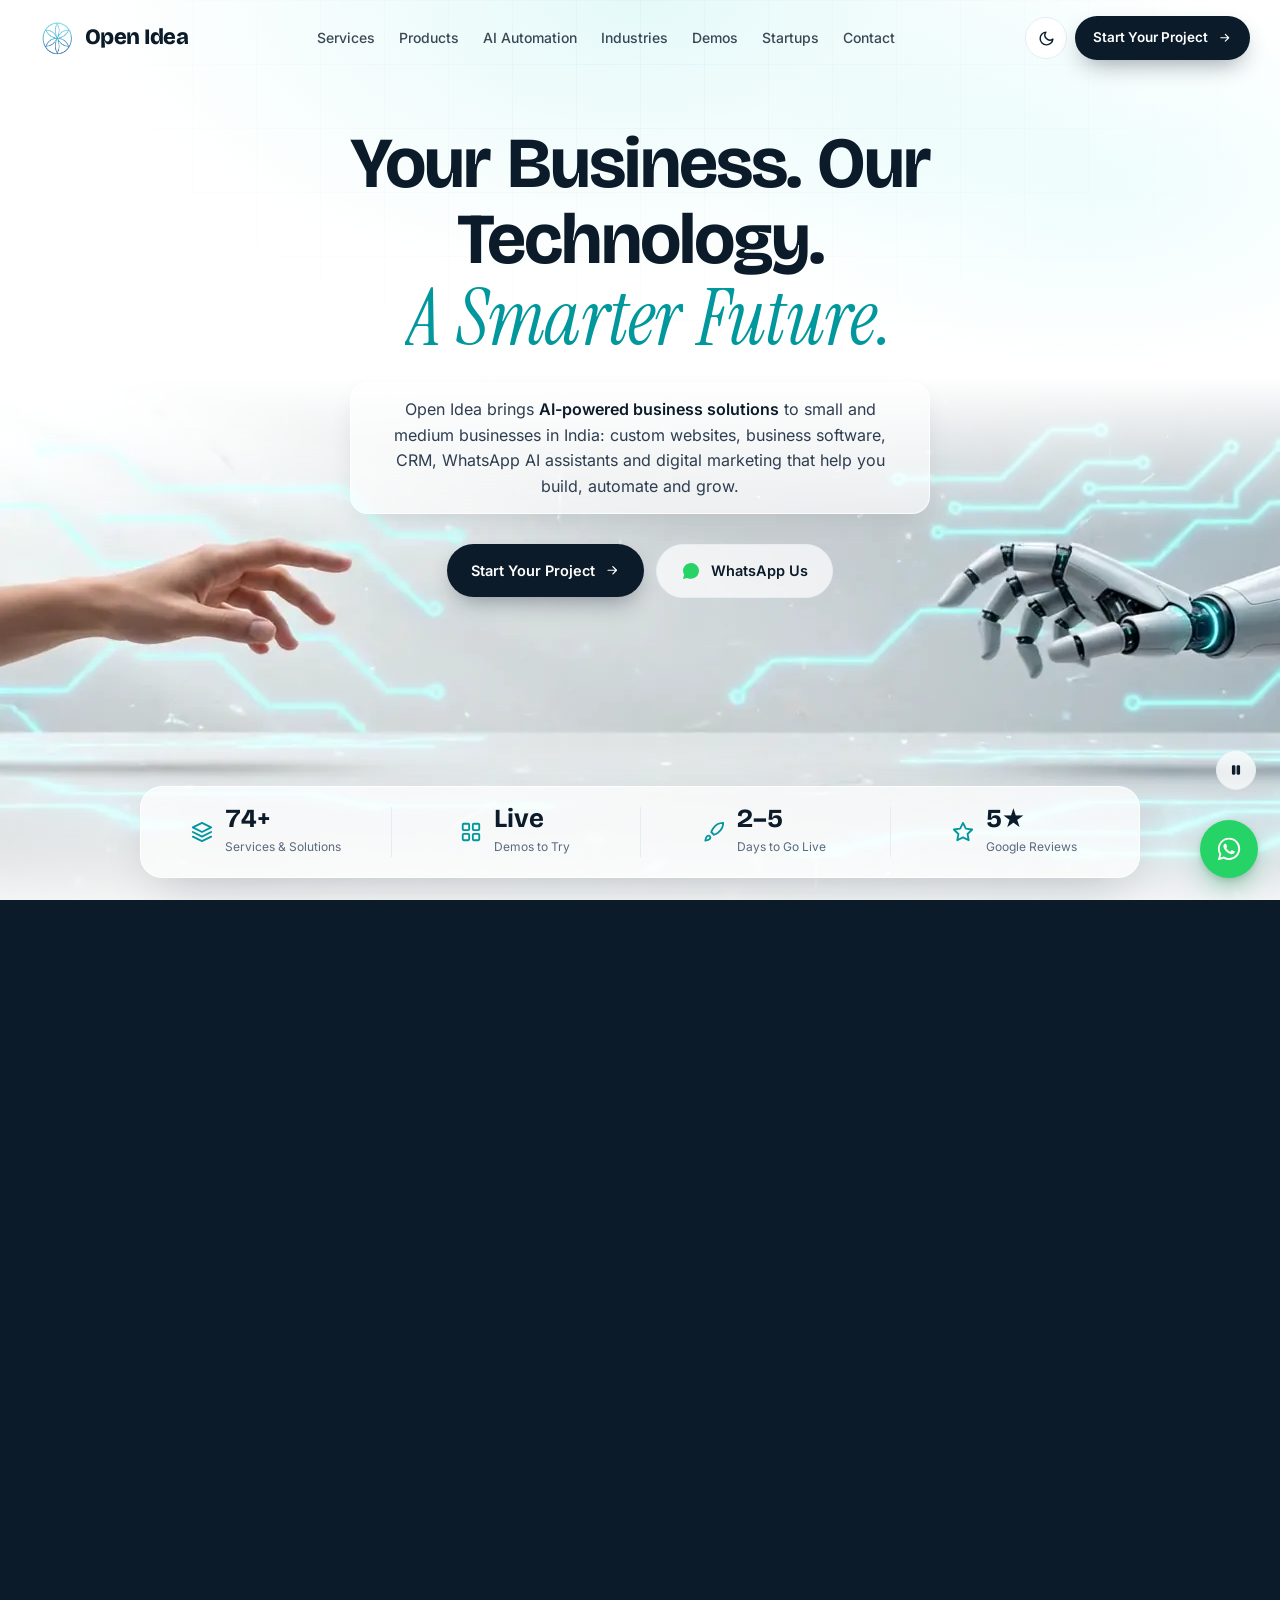
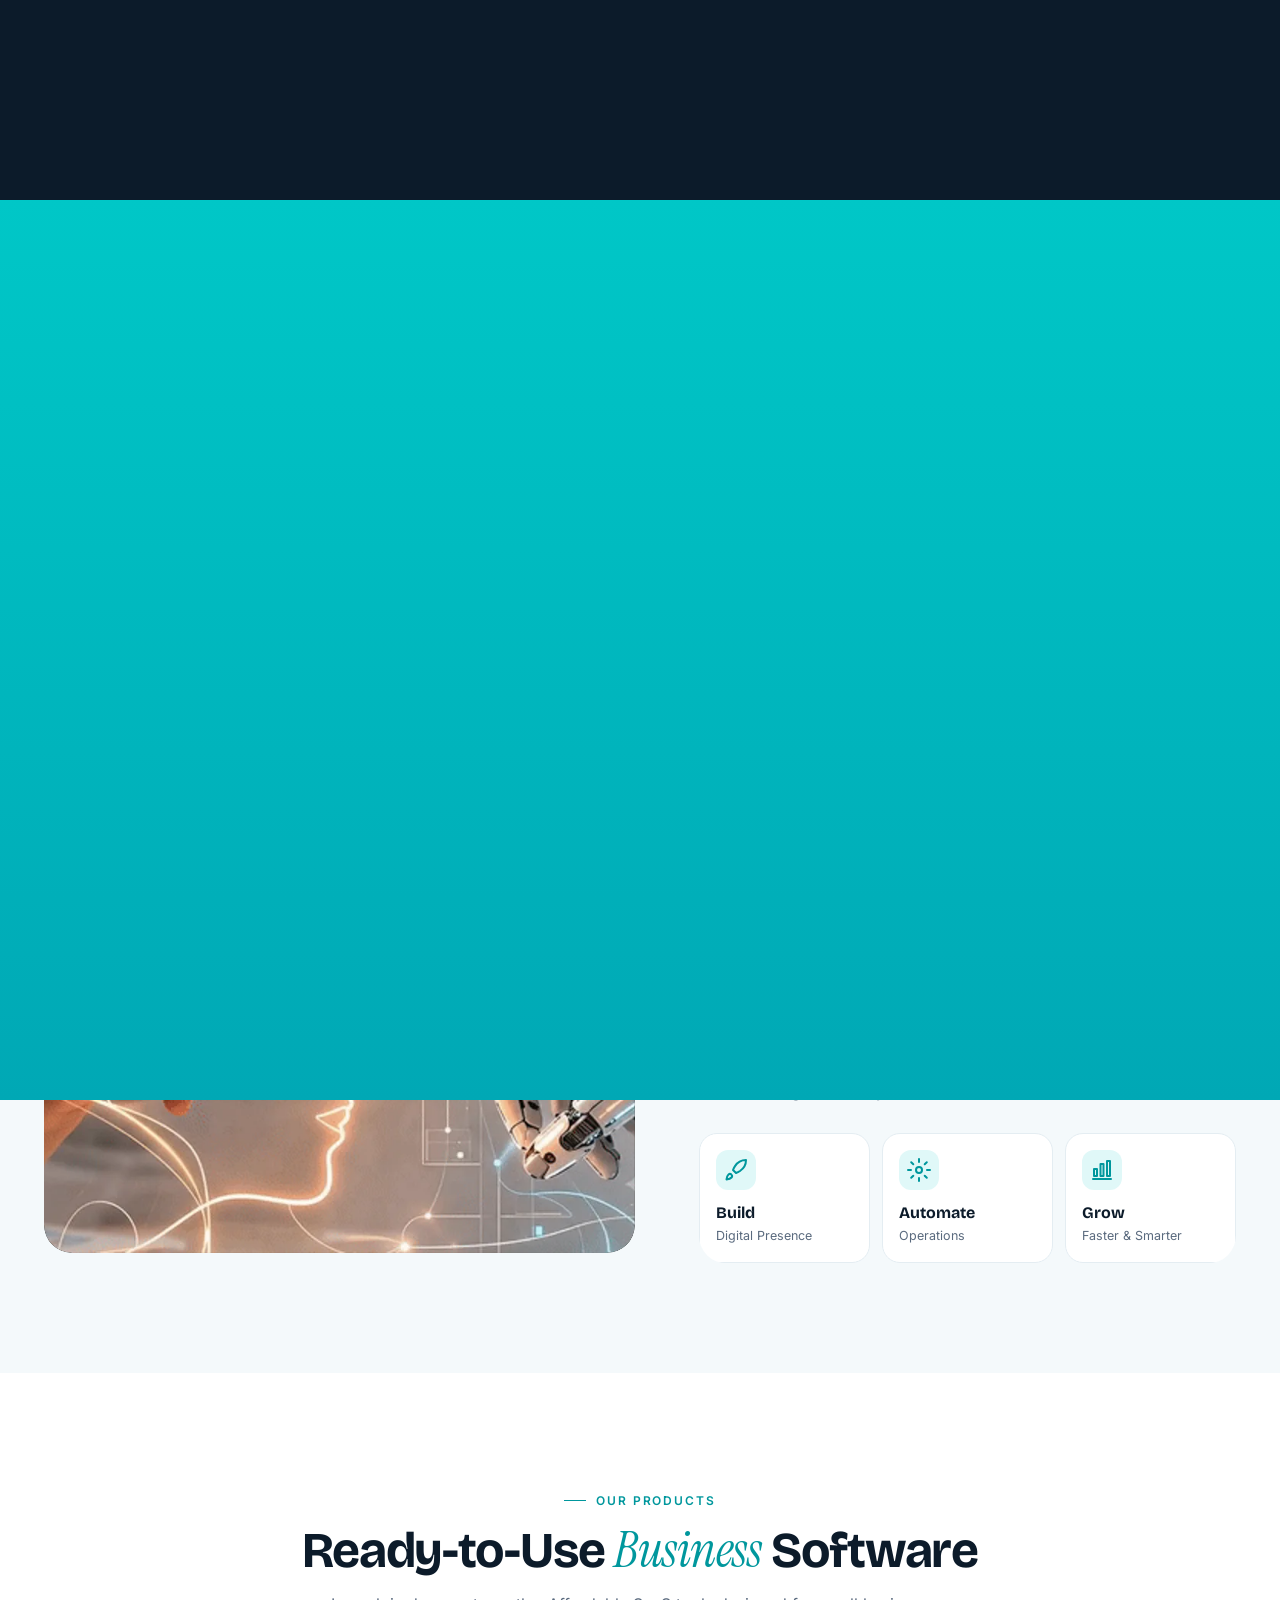
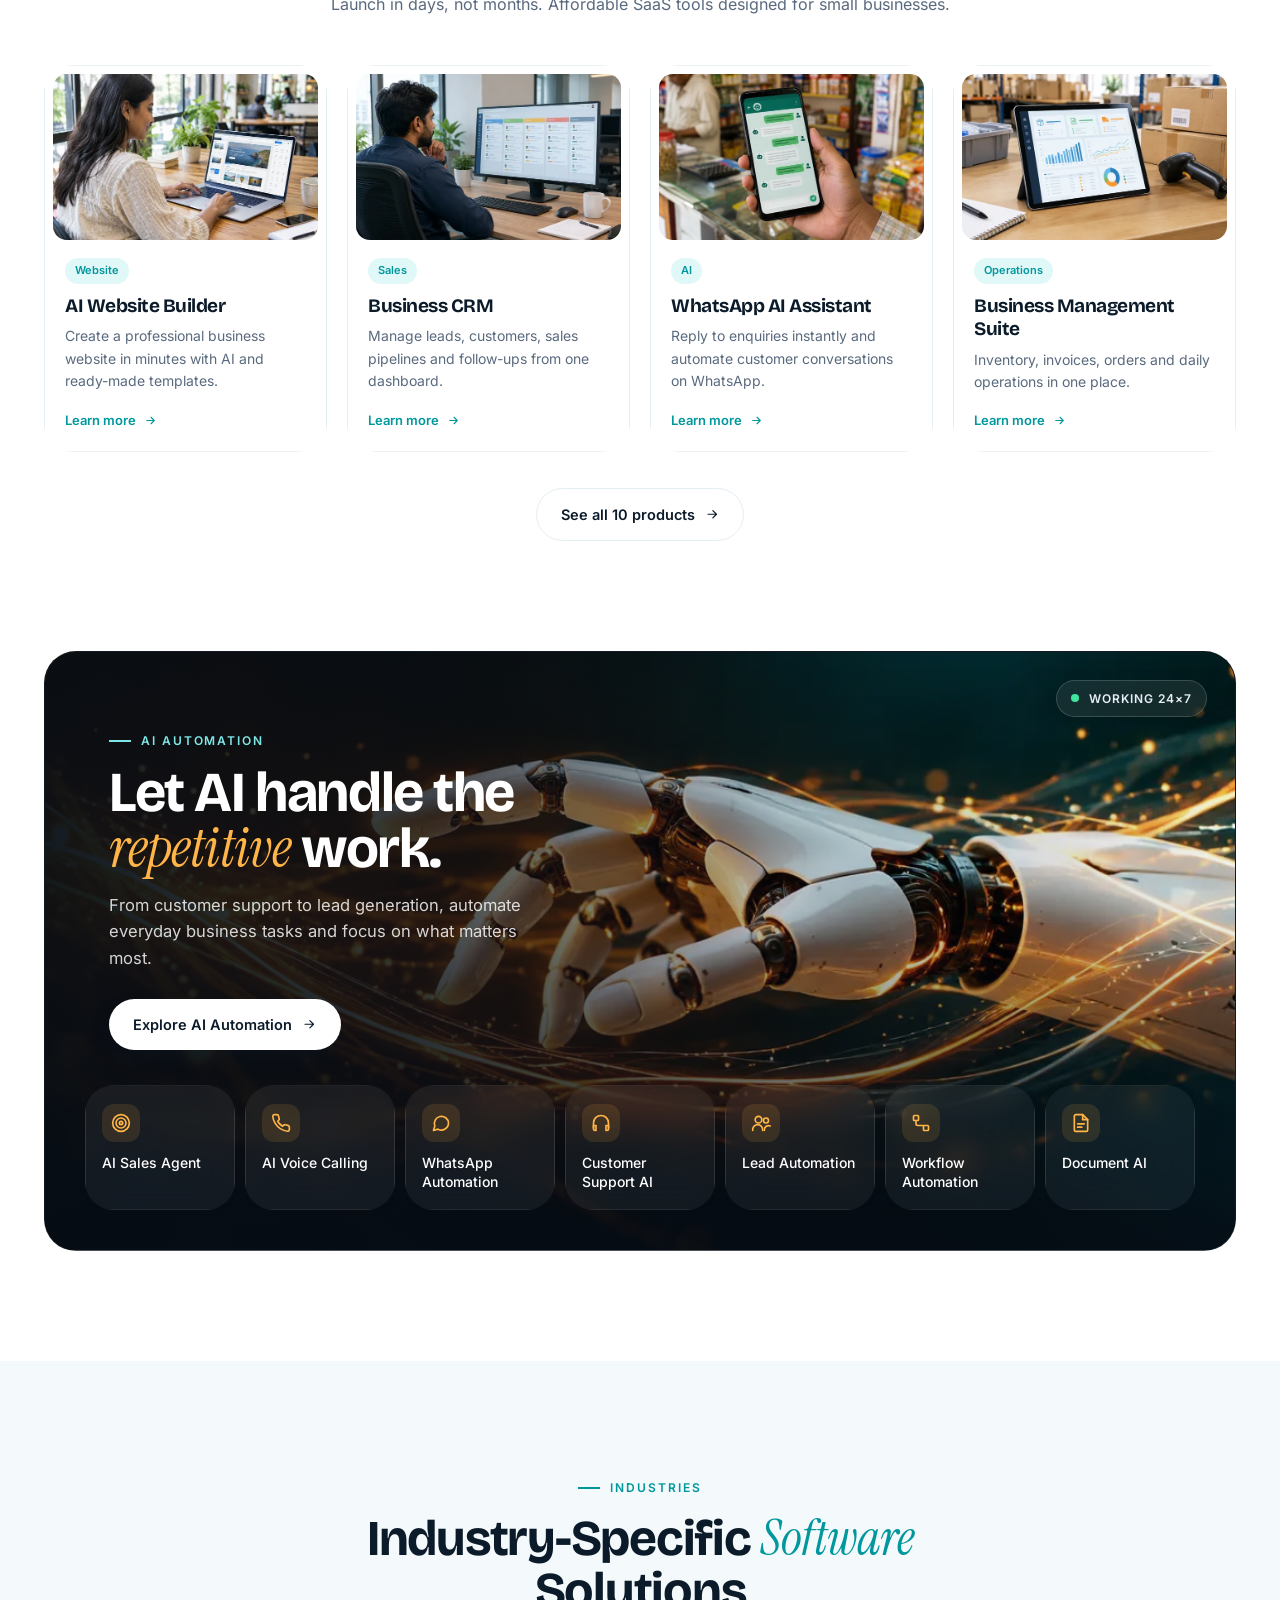
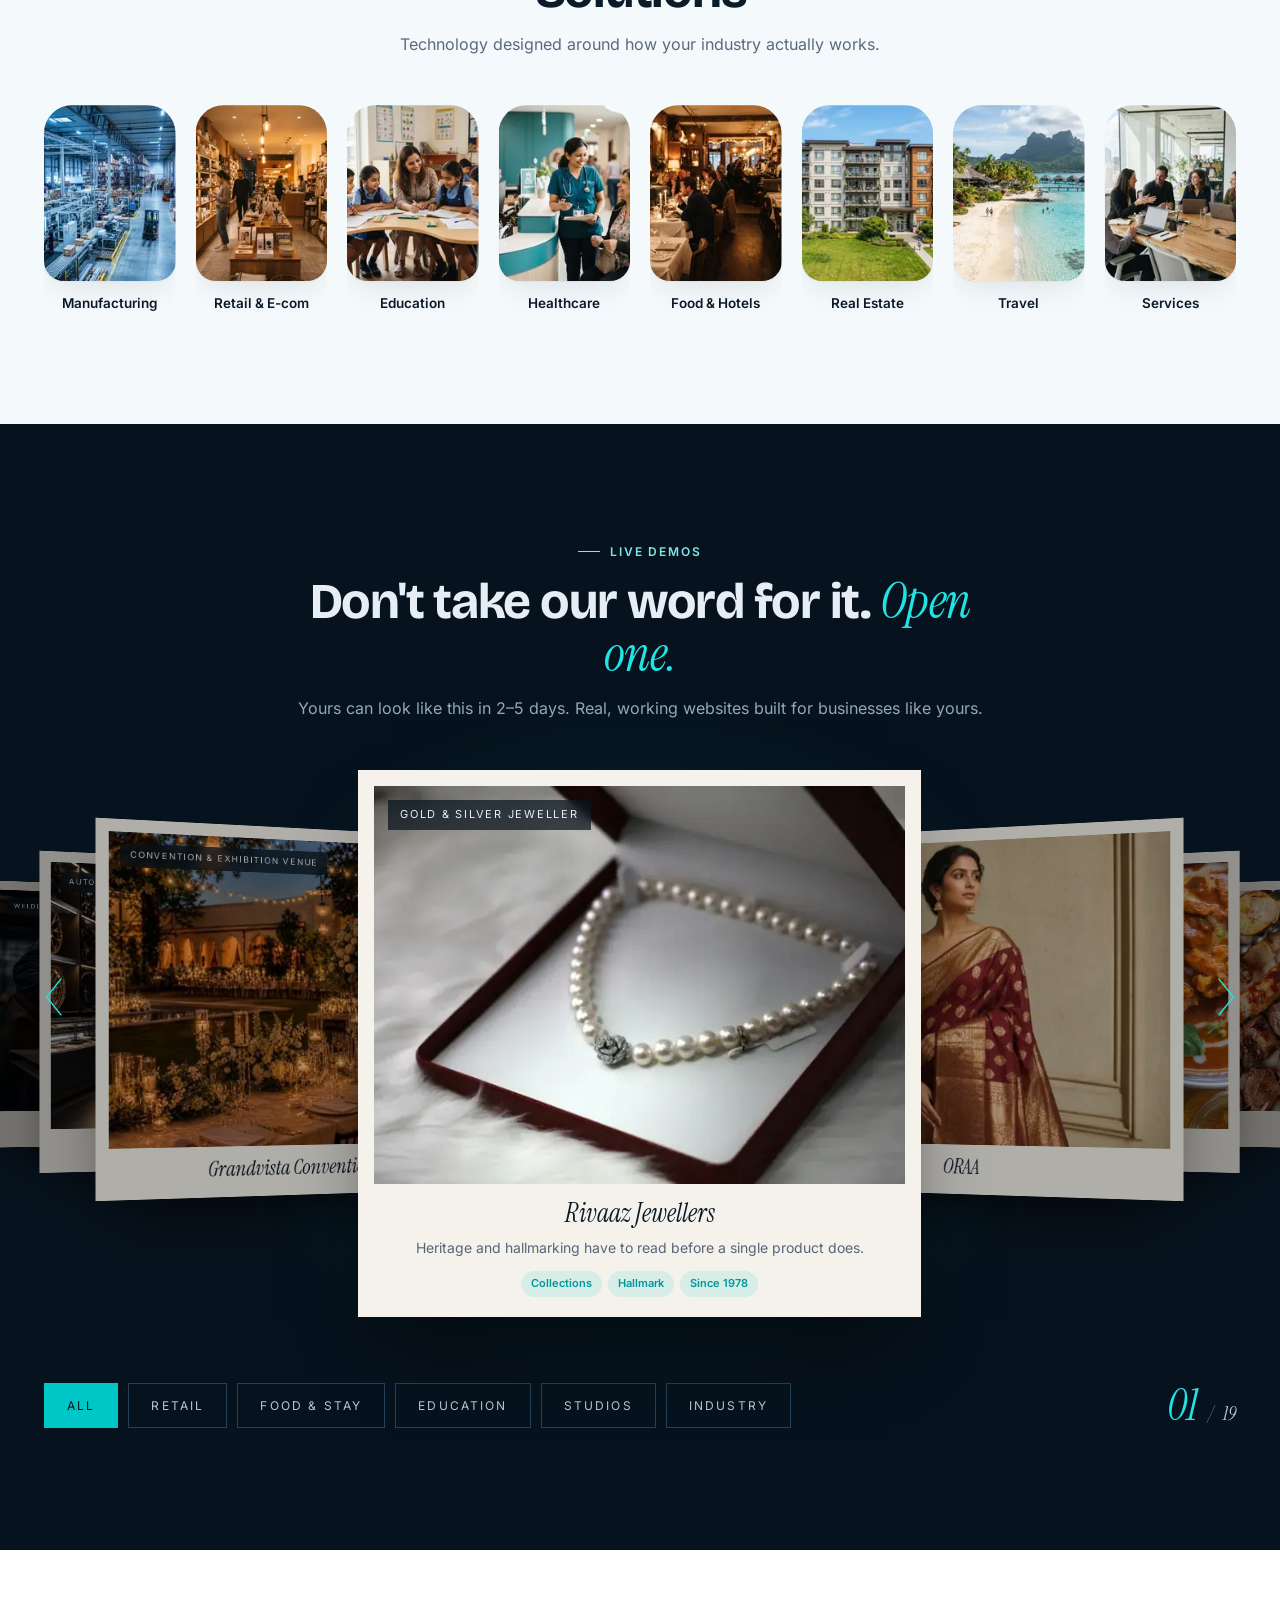
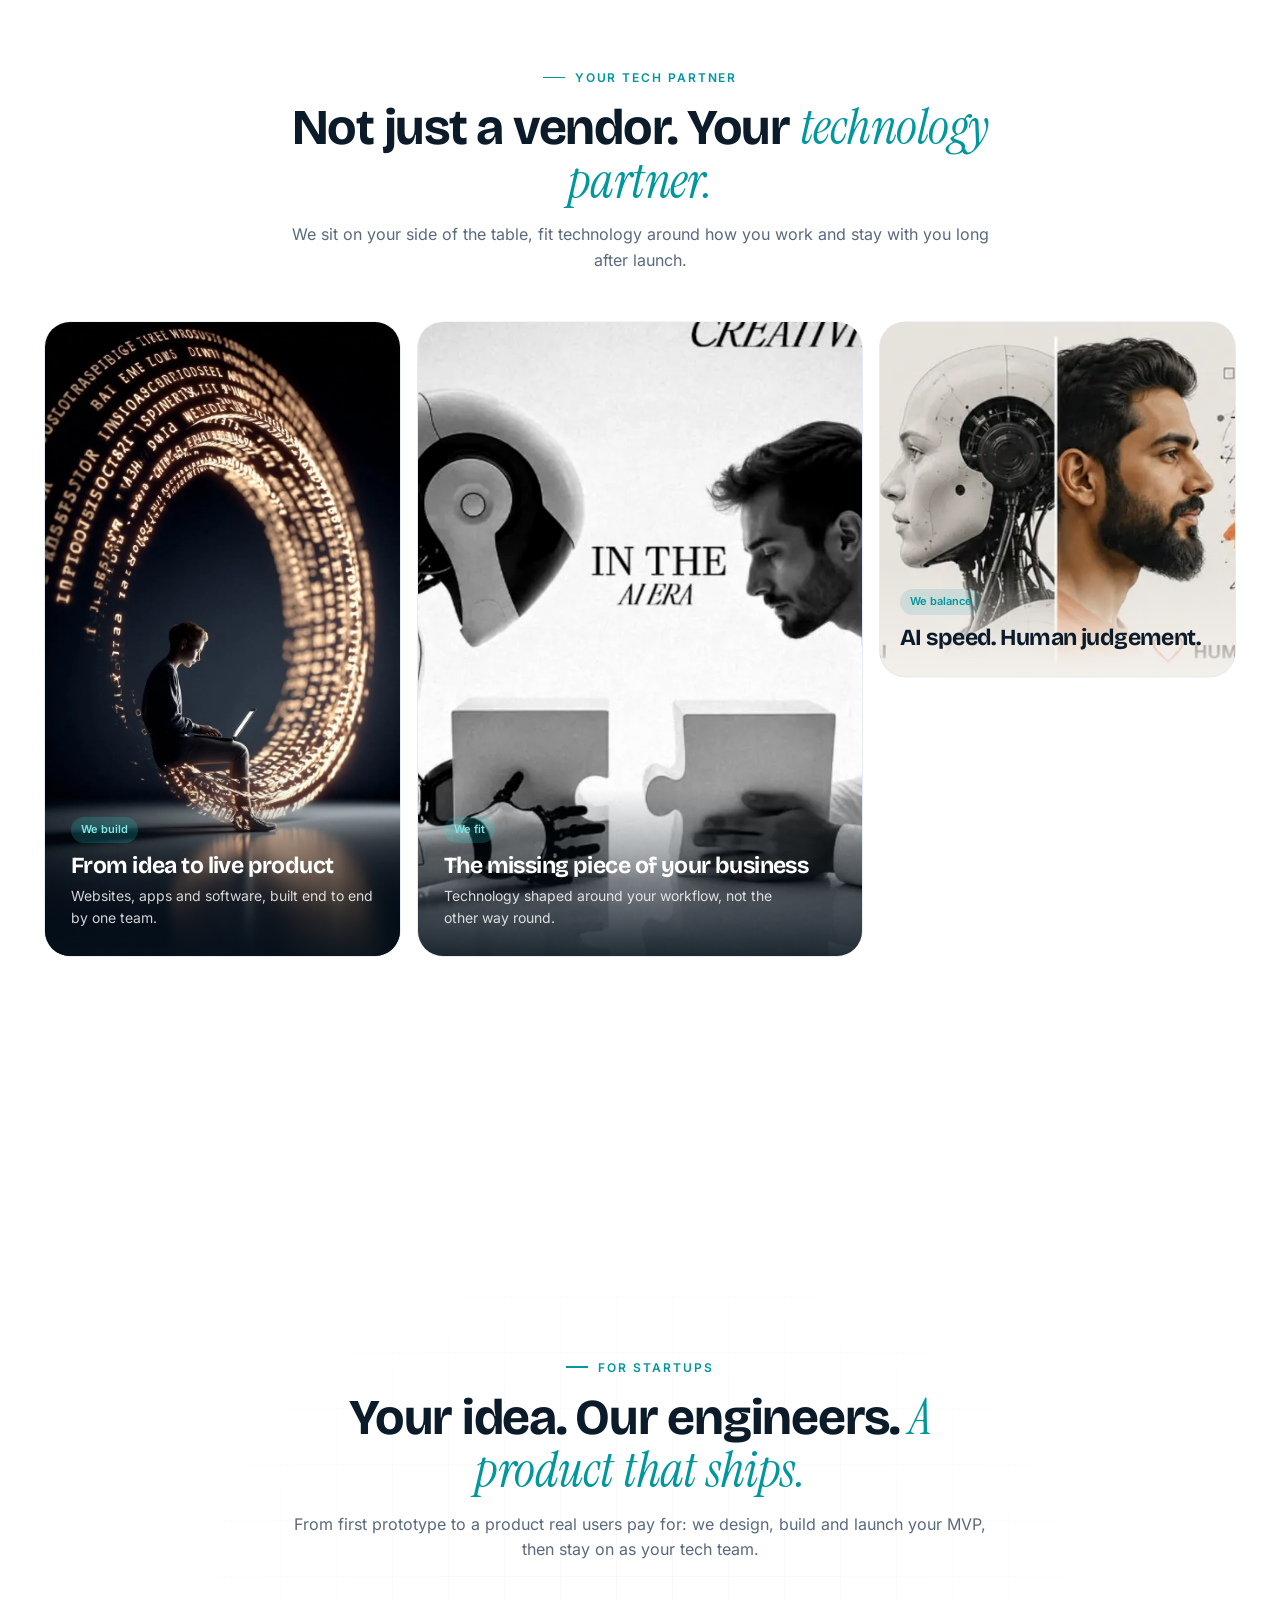
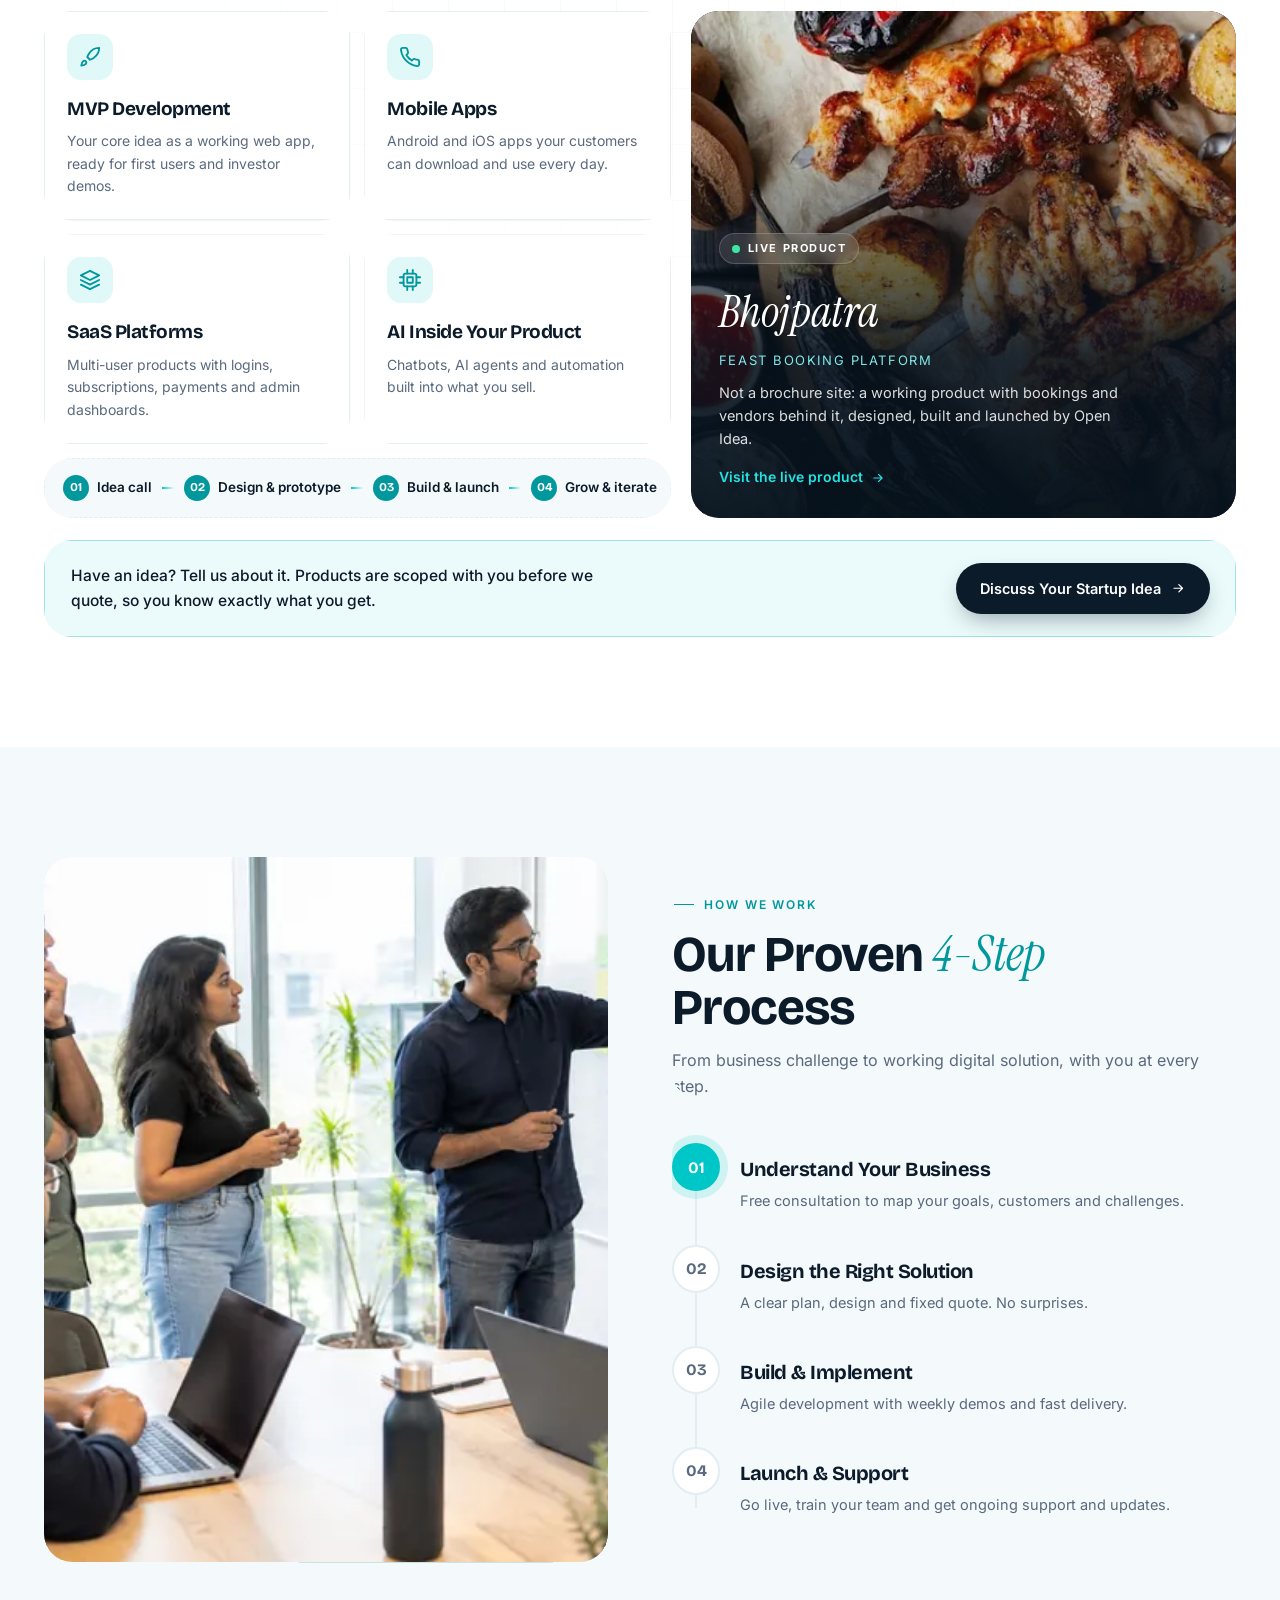
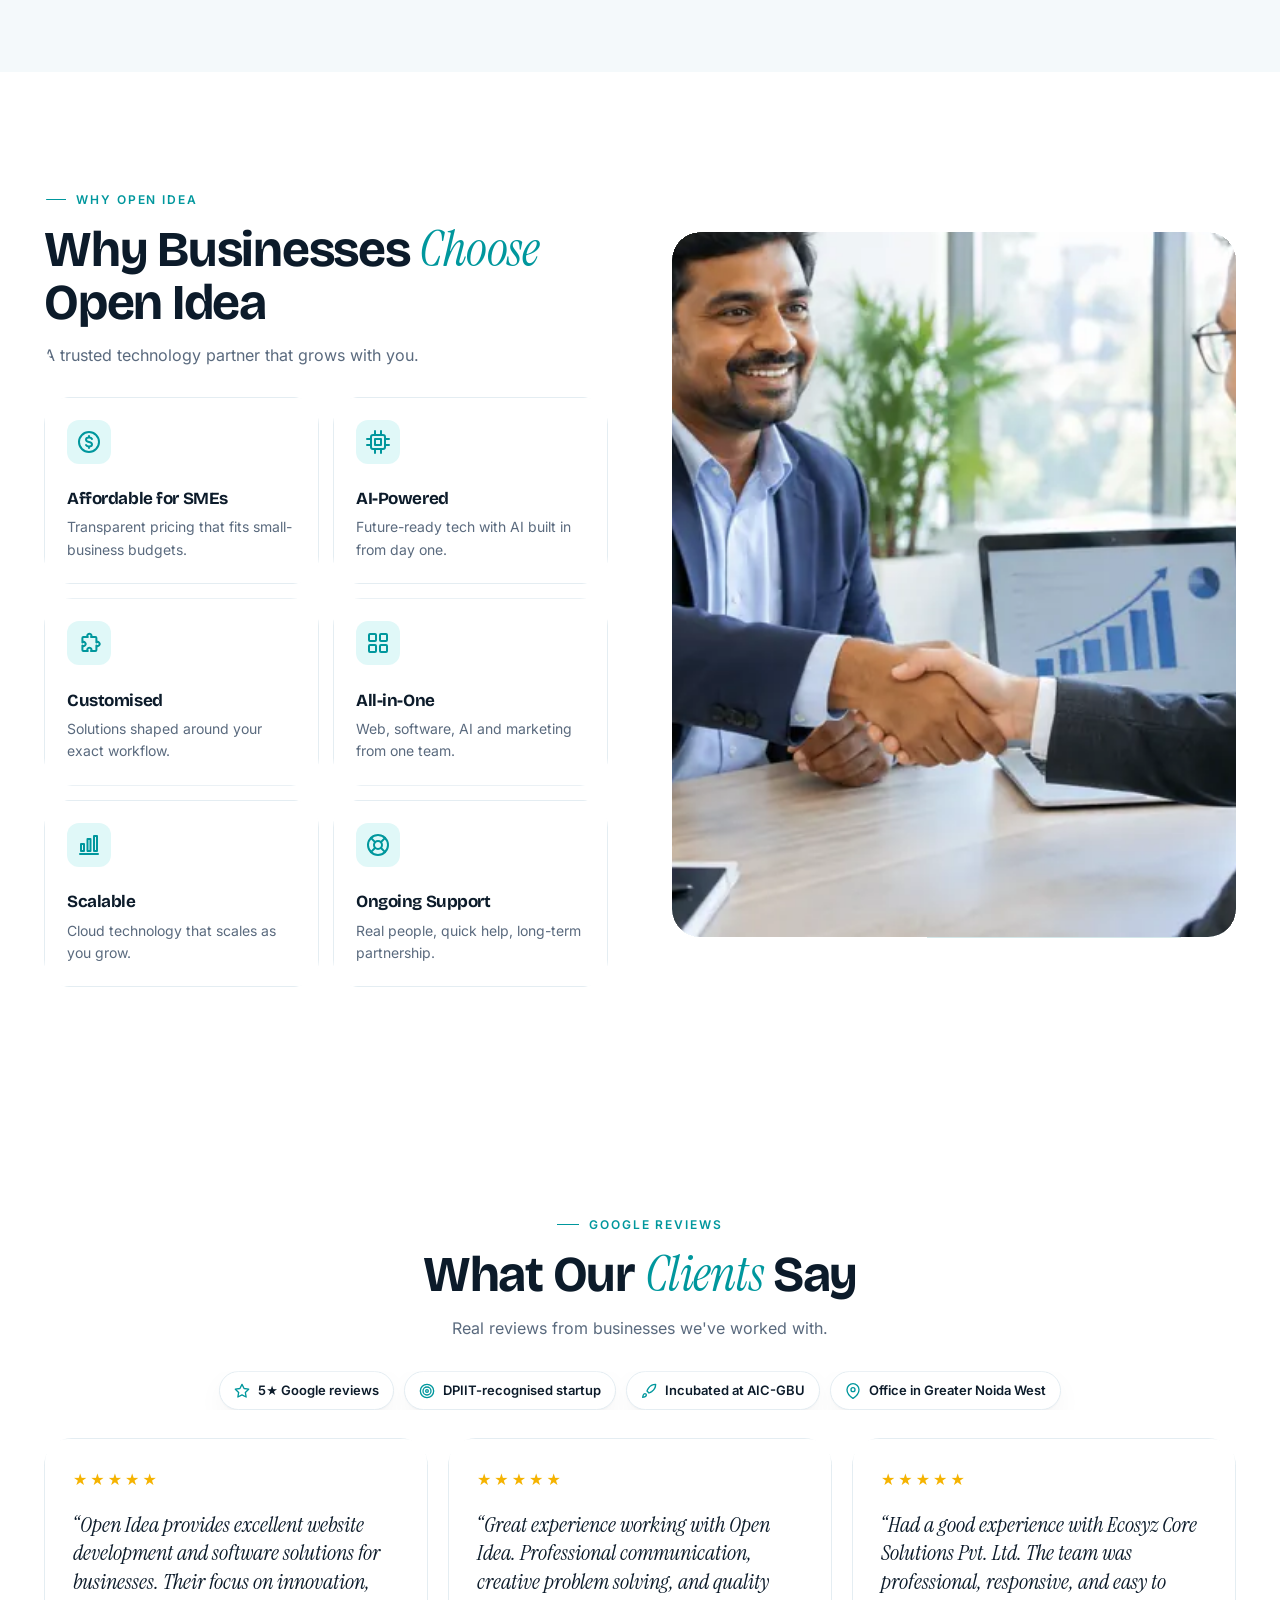
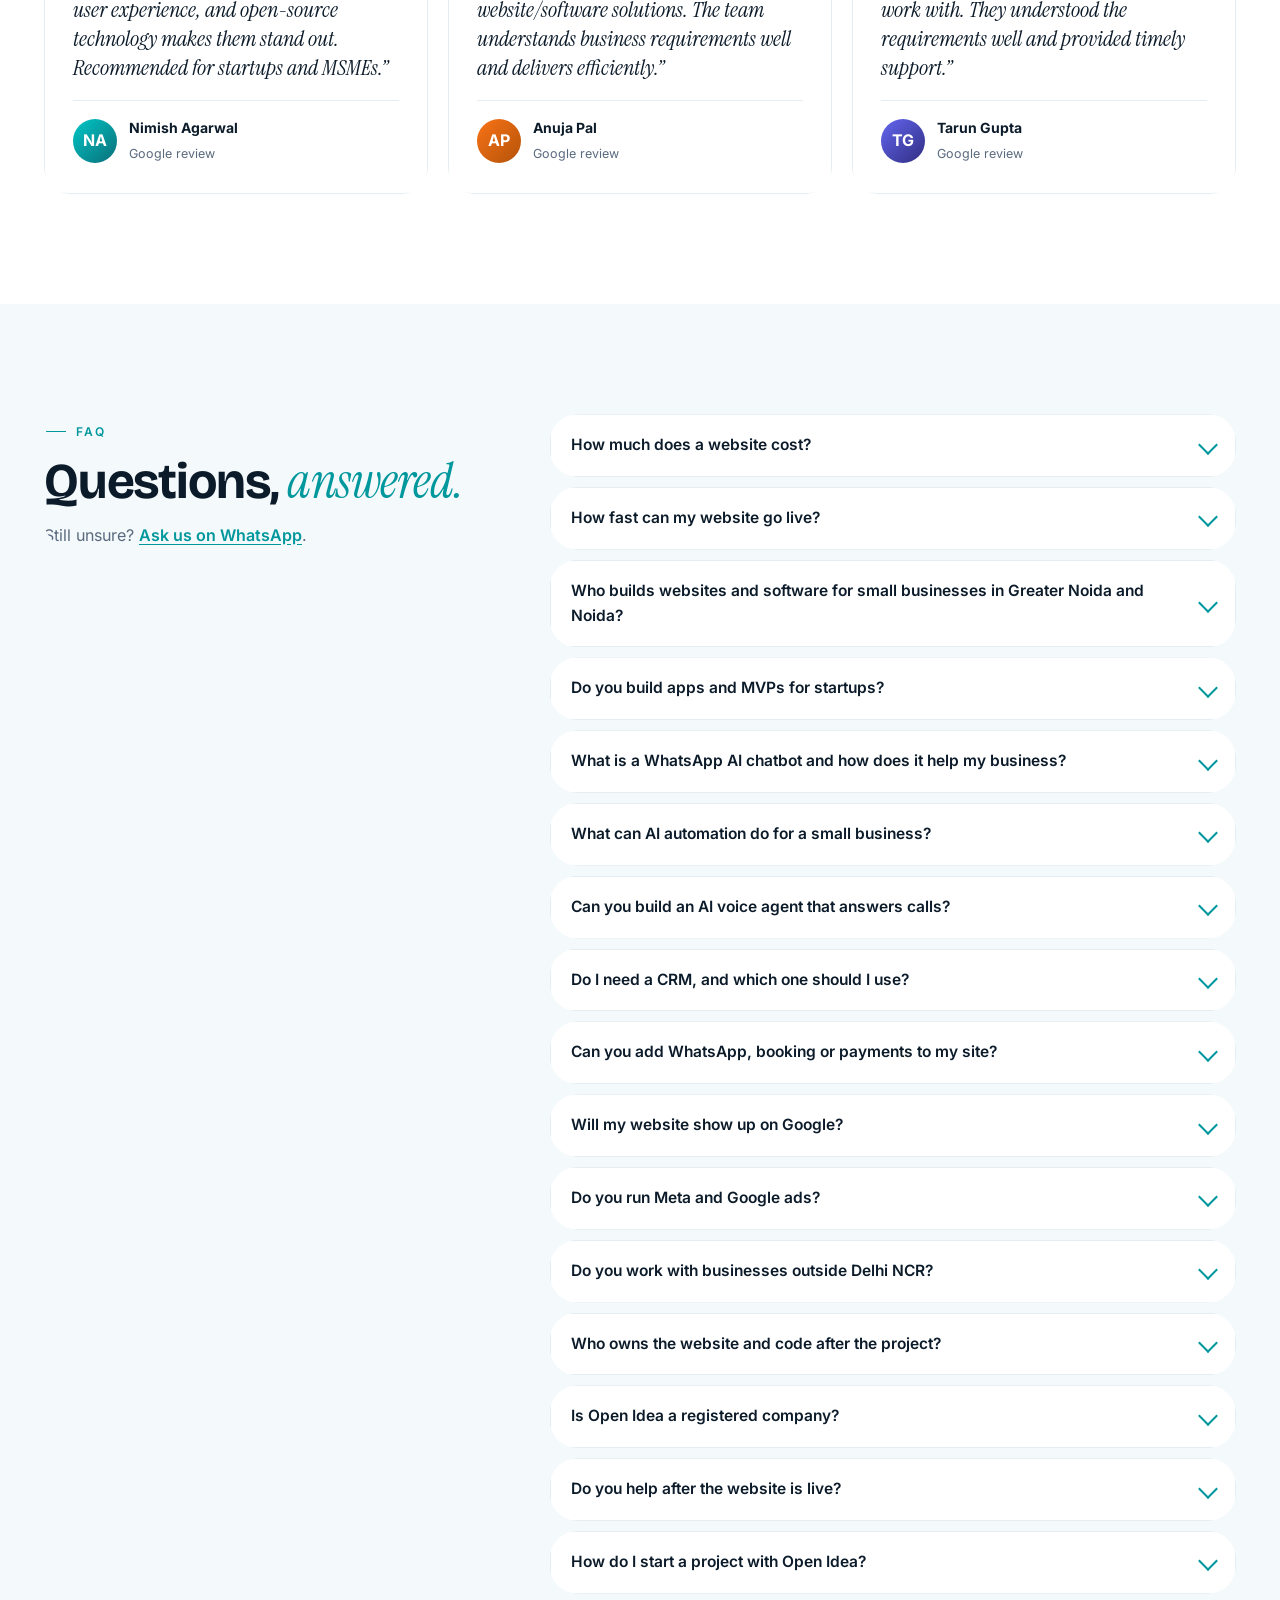
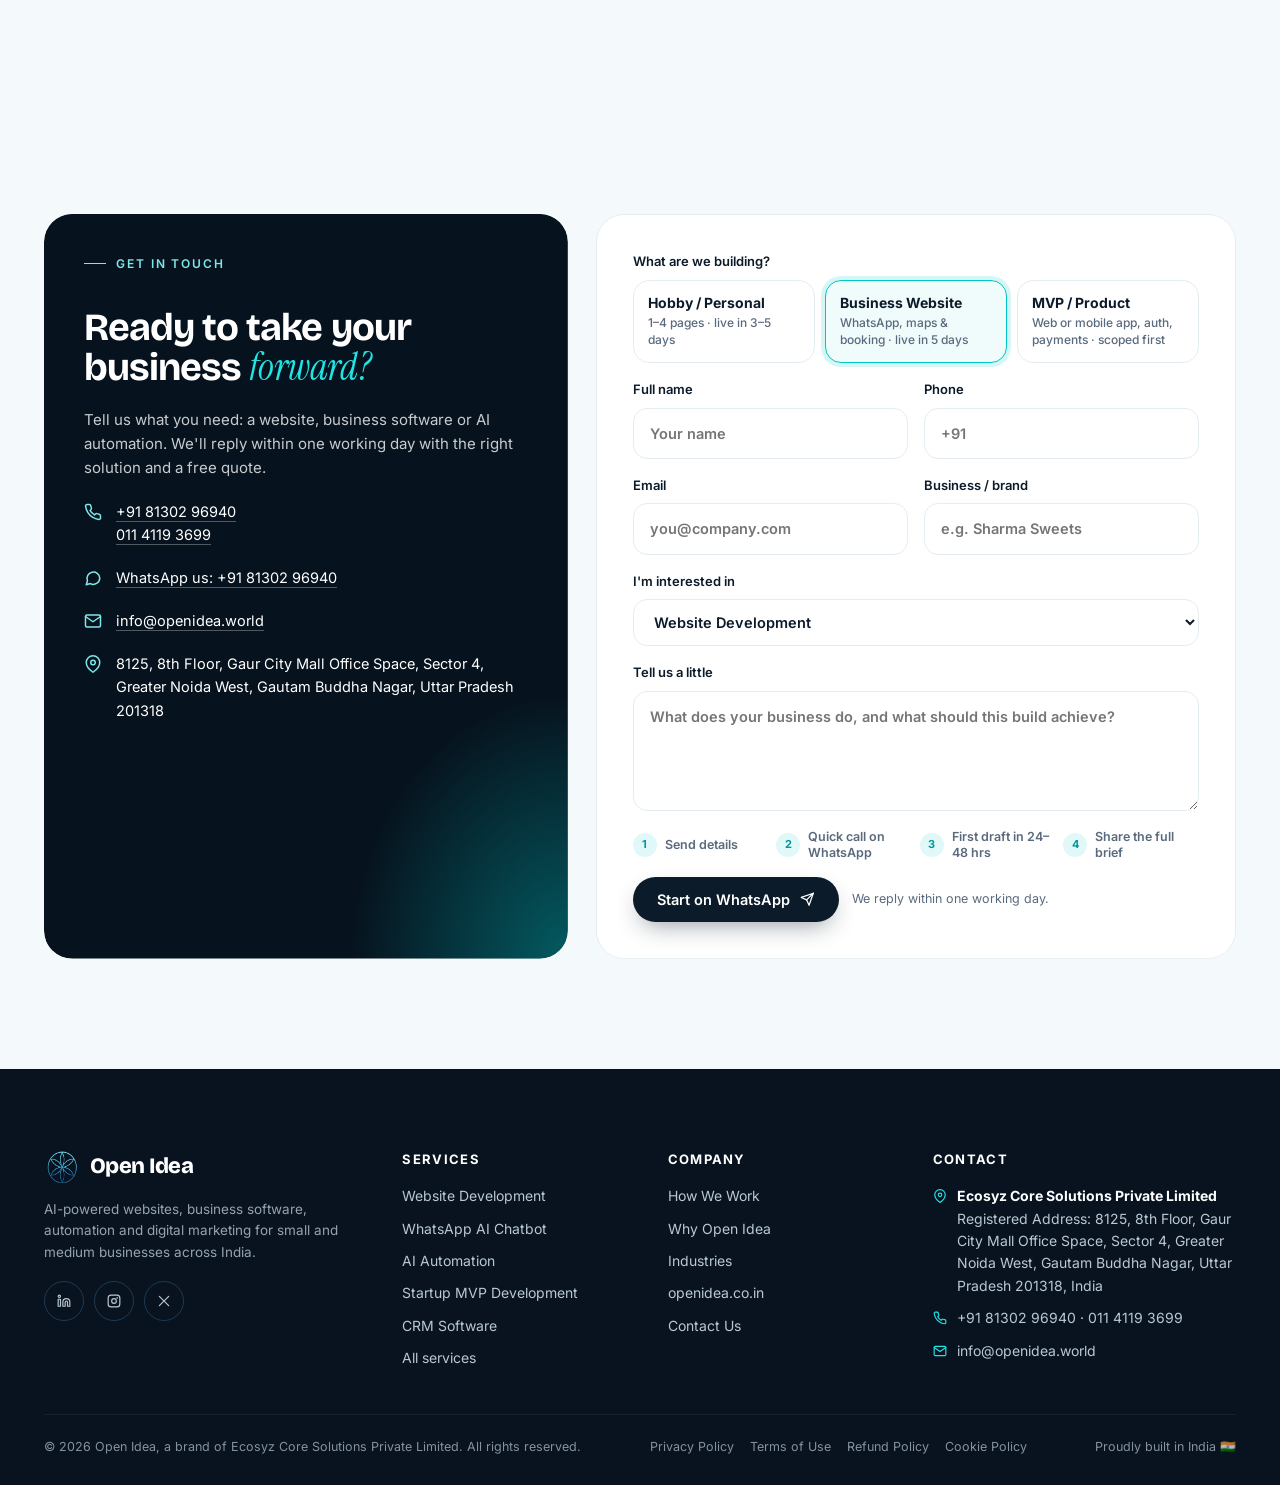
==== commit b9ec2aa7: "Add priceRange to schema and IndexNow key Co-Authored-By: Claude Opus 5.5 <noreply@anthropic.com> Cl" ====
--- a/index.html
+++ b/index.html
@@ -29,7 +29,7 @@
 <link rel="preload" href="fonts/bricolage-500-800.woff2" as="font" type="font/woff2" crossorigin>
 <link rel="preload" href="fonts/inter-400-700.woff2" as="font" type="font/woff2" crossorigin>
 <link rel="preload" href="fonts/instrument-serif-italic.woff2" as="font" type="font/woff2" crossorigin>
-<script type="application/ld+json">{"@context": "https://schema.org", "@graph": [{"@type": "ProfessionalService", "@id": "https://techpartner.openidea.co.in/#org", "name": "Open Idea", "alternateName": "Open Idea Tech Partner", "legalName": "Ecosyz Core Solutions Private Limited", "url": "https://techpartner.openidea.co.in/", "description": "Open Idea is a DPIIT-recognised, AIC-GBU incubated tech partner in Greater Noida West that builds websites, startup MVPs, business software, CRM, WhatsApp AI chatbots and AI automation for small and medium businesses and startups in India.", "email": "info@openidea.world", "telephone": "+91-8130296940", "image": "https://techpartner.openidea.co.in/img/og.jpg", "logo": "https://techpartner.openidea.co.in/img/logo.webp", "address": {"@type": "PostalAddress", "streetAddress": "8125, 8th Floor, Gaur City Mall Office Space, Sector 4", "addressLocality": "Greater Noida West", "addressRegion": "Uttar Pradesh", "postalCode": "201318", "addressCountry": "IN"}, "areaServed": [{"@type": "Country", "name": "India"}, {"@type": "City", "name": "Greater Noida"}, {"@type": "City", "name": "Noida"}, {"@type": "City", "name": "Delhi"}], "contactPoint": {"@type": "ContactPoint", "telephone": "+91-8130296940", "contactType": "sales", "availableLanguage": ["English", "Hindi"]}, "knowsAbout": ["Website development", "Startup MVP development", "WhatsApp Business API chatbots", "AI agents", "Workflow automation", "CRM software", "SEO", "Meta and Google Ads"], "hasOfferCatalog": {"@type": "OfferCatalog", "name": "Services", "itemListElement": [{"@type": "Offer", "itemOffered": {"@type": "Service", "name": "Website Development", "url": "https://techpartner.openidea.co.in/website-development.html"}}, {"@type": "Offer", "itemOffered": {"@type": "Service", "name": "WhatsApp AI Chatbot", "url": "https://techpartner.openidea.co.in/whatsapp-ai-chatbot.html"}}, {"@type": "Offer", "itemOffered": {"@type": "Service", "name": "AI Automation", "url": "https://techpartner.openidea.co.in/ai-automation.html"}}, {"@type": "Offer", "itemOffered": {"@type": "Service", "name": "Startup MVP Development", "url": "https://techpartner.openidea.co.in/mvp-development.html"}}, {"@type": "Offer", "itemOffered": {"@type": "Service", "name": "CRM Software for Small Business", "url": "https://techpartner.openidea.co.in/crm-software.html"}}, {"@type": "Offer", "itemOffered": {"@type": "Service", "name": "Digital Marketing & SEO", "url": "https://techpartner.openidea.co.in/services.html#marketing"}}, {"@type": "Offer", "itemOffered": {"@type": "Service", "name": "Branding & Design", "url": "https://techpartner.openidea.co.in/services.html#branding"}}]}, "sameAs": ["https://openidea.co.in", "https://www.linkedin.com/company/ecosyz/", "https://www.instagram.com/openidea.ai_platform/", "https://x.com/OpenIdeaOrg"]}, {"@type": "WebSite", "@id": "https://techpartner.openidea.co.in/#site", "url": "https://techpartner.openidea.co.in/", "name": "Open Idea Tech Partner", "publisher": {"@id": "https://techpartner.openidea.co.in/#org"}, "inLanguage": "en-IN"}]}</script>
+<script type="application/ld+json">{"@context": "https://schema.org", "@graph": [{"@type": "ProfessionalService", "@id": "https://techpartner.openidea.co.in/#org", "name": "Open Idea", "alternateName": "Open Idea Tech Partner", "legalName": "Ecosyz Core Solutions Private Limited", "url": "https://techpartner.openidea.co.in/", "description": "Open Idea is a DPIIT-recognised, AIC-GBU incubated tech partner in Greater Noida West that builds websites, startup MVPs, business software, CRM, WhatsApp AI chatbots and AI automation for small and medium businesses and startups in India.", "email": "info@openidea.world", "telephone": "+91-8130296940", "image": "https://techpartner.openidea.co.in/img/og.jpg", "logo": "https://techpartner.openidea.co.in/img/logo.webp", "address": {"@type": "PostalAddress", "streetAddress": "8125, 8th Floor, Gaur City Mall Office Space, Sector 4", "addressLocality": "Greater Noida West", "addressRegion": "Uttar Pradesh", "postalCode": "201318", "addressCountry": "IN"}, "areaServed": [{"@type": "Country", "name": "India"}, {"@type": "City", "name": "Greater Noida"}, {"@type": "City", "name": "Noida"}, {"@type": "City", "name": "Delhi"}], "contactPoint": {"@type": "ContactPoint", "telephone": "+91-8130296940", "contactType": "sales", "availableLanguage": ["English", "Hindi"]}, "knowsAbout": ["Website development", "Startup MVP development", "WhatsApp Business API chatbots", "AI agents", "Workflow automation", "CRM software", "SEO", "Meta and Google Ads"], "hasOfferCatalog": {"@type": "OfferCatalog", "name": "Services", "itemListElement": [{"@type": "Offer", "itemOffered": {"@type": "Service", "name": "Website Development", "url": "https://techpartner.openidea.co.in/website-development.html"}}, {"@type": "Offer", "itemOffered": {"@type": "Service", "name": "WhatsApp AI Chatbot", "url": "https://techpartner.openidea.co.in/whatsapp-ai-chatbot.html"}}, {"@type": "Offer", "itemOffered": {"@type": "Service", "name": "AI Automation", "url": "https://techpartner.openidea.co.in/ai-automation.html"}}, {"@type": "Offer", "itemOffered": {"@type": "Service", "name": "Startup MVP Development", "url": "https://techpartner.openidea.co.in/mvp-development.html"}}, {"@type": "Offer", "itemOffered": {"@type": "Service", "name": "CRM Software for Small Business", "url": "https://techpartner.openidea.co.in/crm-software.html"}}, {"@type": "Offer", "itemOffered": {"@type": "Service", "name": "Digital Marketing & SEO", "url": "https://techpartner.openidea.co.in/services.html#marketing"}}, {"@type": "Offer", "itemOffered": {"@type": "Service", "name": "Branding & Design", "url": "https://techpartner.openidea.co.in/services.html#branding"}}]}, "sameAs": ["https://openidea.co.in", "https://www.linkedin.com/company/ecosyz/", "https://www.instagram.com/openidea.ai_platform/", "https://x.com/OpenIdeaOrg"], "priceRange": "₹₹"}, {"@type": "WebSite", "@id": "https://techpartner.openidea.co.in/#site", "url": "https://techpartner.openidea.co.in/", "name": "Open Idea Tech Partner", "publisher": {"@id": "https://techpartner.openidea.co.in/#org"}, "inLanguage": "en-IN"}]}</script>
 <link rel="stylesheet" href="css/site.min.css?v=4cb7419a">
 <script type="application/ld+json">{"@context": "https://schema.org", "@type": "FAQPage", "mainEntity": [{"@type": "Question", "name": "How much does a website cost?", "acceptedAnswer": {"@type": "Answer", "text": "Business websites start from ₹25,000. The final price depends on the pages and features you need (booking, payments, WhatsApp, catalogue), and you get a clear quote before work starts."}}, {"@type": "Question", "name": "How fast can my website go live?", "acceptedAnswer": {"@type": "Answer", "text": "Most business websites go live in 2–5 days. After you share your details, the first draft reaches you in 24–48 hours."}}, {"@type": "Question", "name": "Who builds websites and software for small businesses in Greater Noida and Noida?", "acceptedAnswer": {"@type": "Answer", "text": "Open Idea, based at Gaur City Mall Office Space in Greater Noida West, builds websites, business software, CRM and AI automation for small and medium businesses across Noida, Greater Noida, Delhi NCR and the rest of India. We work in English and Hindi."}}, {"@type": "Question", "name": "Do you build apps and MVPs for startups?", "acceptedAnswer": {"@type": "Answer", "text": "Yes. We build web apps, mobile apps or both, with logins, dashboards, payments and admin panels. A focused AI-wrapper or SaaS MVP usually takes 1–3 weeks, and every product is scoped with you before we quote."}}, {"@type": "Question", "name": "What is a WhatsApp AI chatbot and how does it help my business?", "acceptedAnswer": {"@type": "Answer", "text": "A WhatsApp AI chatbot answers customer questions on your official WhatsApp number 24×7, captures leads, shares your catalogue and books appointments. It replies instantly in English or Hindi, and hands the chat to your team when a human is needed. Setup usually takes 3–7 days."}}, {"@type": "Question", "name": "What can AI automation do for a small business?", "acceptedAnswer": {"@type": "Answer", "text": "AI automation takes repetitive work off your team: replying to enquiries, following up leads, reading invoices and PDFs into sheets, sending reminders and moving data between tools like WhatsApp, Google Sheets and your CRM. Most workflows go live in 2–7 days."}}, {"@type": "Question", "name": "Can you build an AI voice agent that answers calls?", "acceptedAnswer": {"@type": "Answer", "text": "Yes. An AI voice agent can answer or make calls, qualify leads, confirm appointments and log every call to your CRM. It usually takes 1–2 weeks to set up and test."}}, {"@type": "Question", "name": "Do I need a CRM, and which one should I use?", "acceptedAnswer": {"@type": "Answer", "text": "If enquiries come from more than one place (WhatsApp, calls, website, ads) and follow-ups get missed, you need a CRM. We set up HubSpot or Zoho, or build a simple custom CRM, depending on your team size and budget. Setup usually takes 3–5 days."}}, {"@type": "Question", "name": "Can you add WhatsApp, booking or payments to my site?", "acceptedAnswer": {"@type": "Answer", "text": "Yes. WhatsApp chat, enquiry forms, Google Maps, online booking and Razorpay or Stripe payment gateways are things we set up regularly."}}, {"@type": "Question", "name": "Will my website show up on Google?", "acceptedAnswer": {"@type": "Answer", "text": "Yes. Every site we build is fast, mobile-first and set up for search: page titles, descriptions, schema, a sitemap and Google Search Console. For more traffic we also offer ongoing SEO and content."}}, {"@type": "Question", "name": "Do you run Meta and Google ads?", "acceptedAnswer": {"@type": "Answer", "text": "Yes. We set up Meta (Facebook and Instagram) and Google ads with proper conversion tracking in about 3 days, then manage and improve them every week."}}, {"@type": "Question", "name": "Do you work with businesses outside Delhi NCR?", "acceptedAnswer": {"@type": "Answer", "text": "Yes. We work with clients across India. Most projects run fully online over WhatsApp and video calls, and you can visit our Greater Noida West office any time."}}, {"@type": "Question", "name": "Who owns the website and code after the project?", "acceptedAnswer": {"@type": "Answer", "text": "You do. The domain, website, content and code belong to your business, and we hand over all logins when the project is done."}}, {"@type": "Question", "name": "Is Open Idea a registered company?", "acceptedAnswer": {"@type": "Answer", "text": "Yes. Open Idea is the brand of Ecosyz Core Solutions Private Limited, a DPIIT-recognised startup incubated at AIC-GBU (Gautam Buddha University)."}}, {"@type": "Question", "name": "Do you help after the website is live?", "acceptedAnswer": {"@type": "Answer", "text": "Yes. We offer ongoing support and updates, plus monthly maintenance for automations, and can add software, AI or marketing as your business grows."}}, {"@type": "Question", "name": "How do I start a project with Open Idea?", "acceptedAnswer": {"@type": "Answer", "text": "Fill the short form on this page or message us on WhatsApp at +91 81302 96940. We reply within one working day, have a quick call, and send a first draft or plan within 24–48 hours."}}]}</script>
 </head>
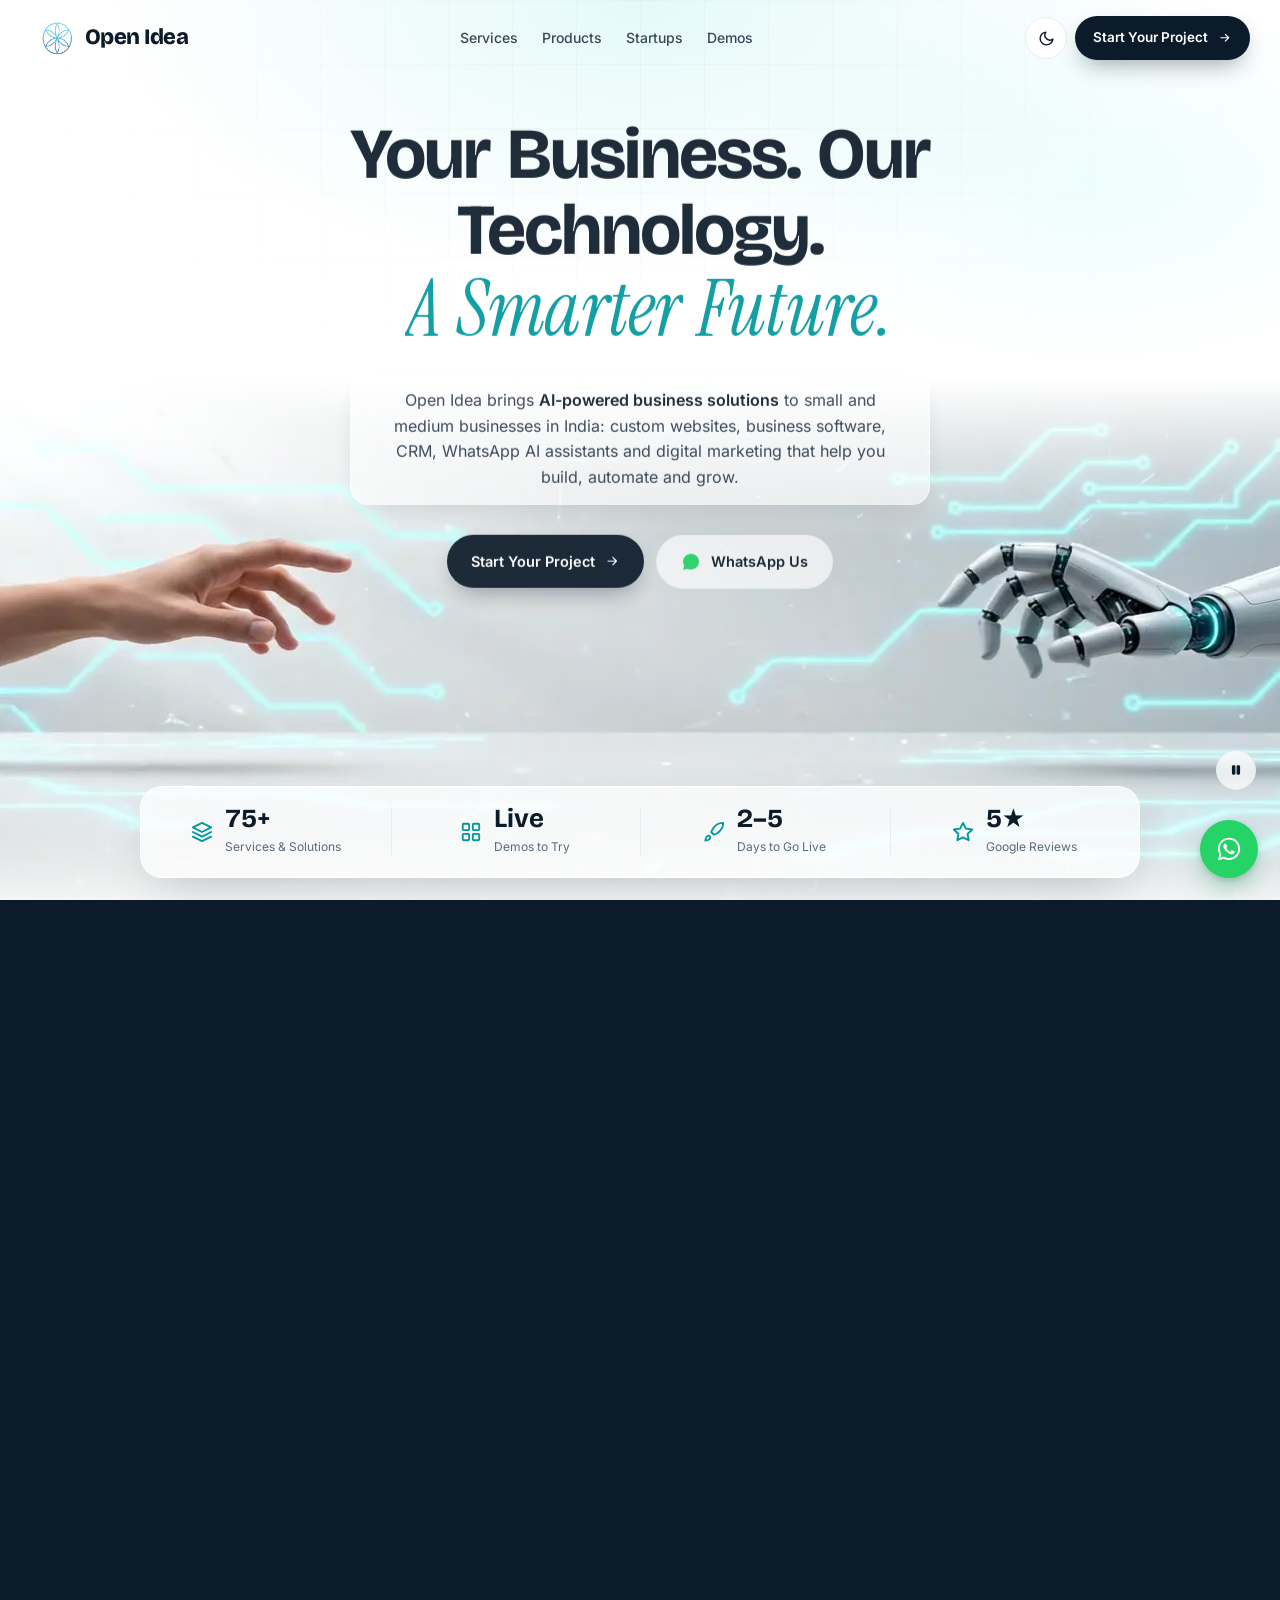
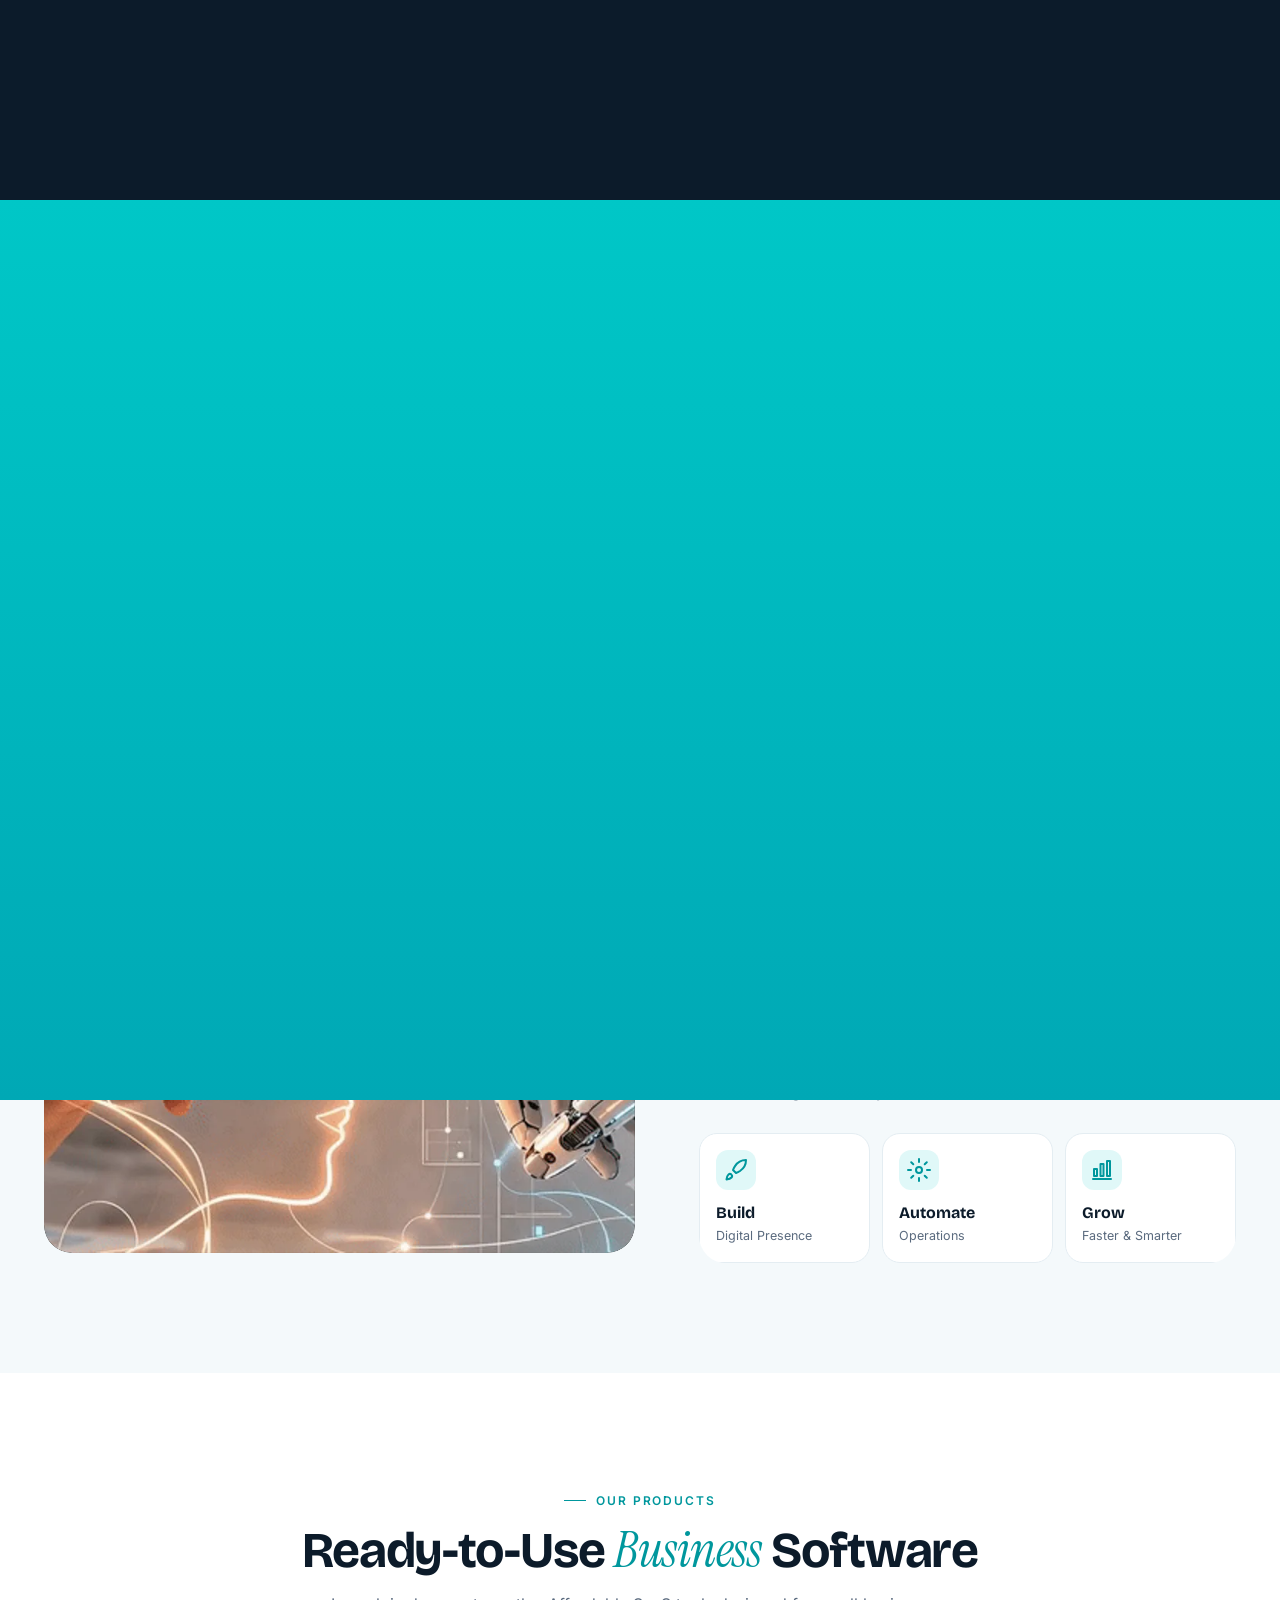
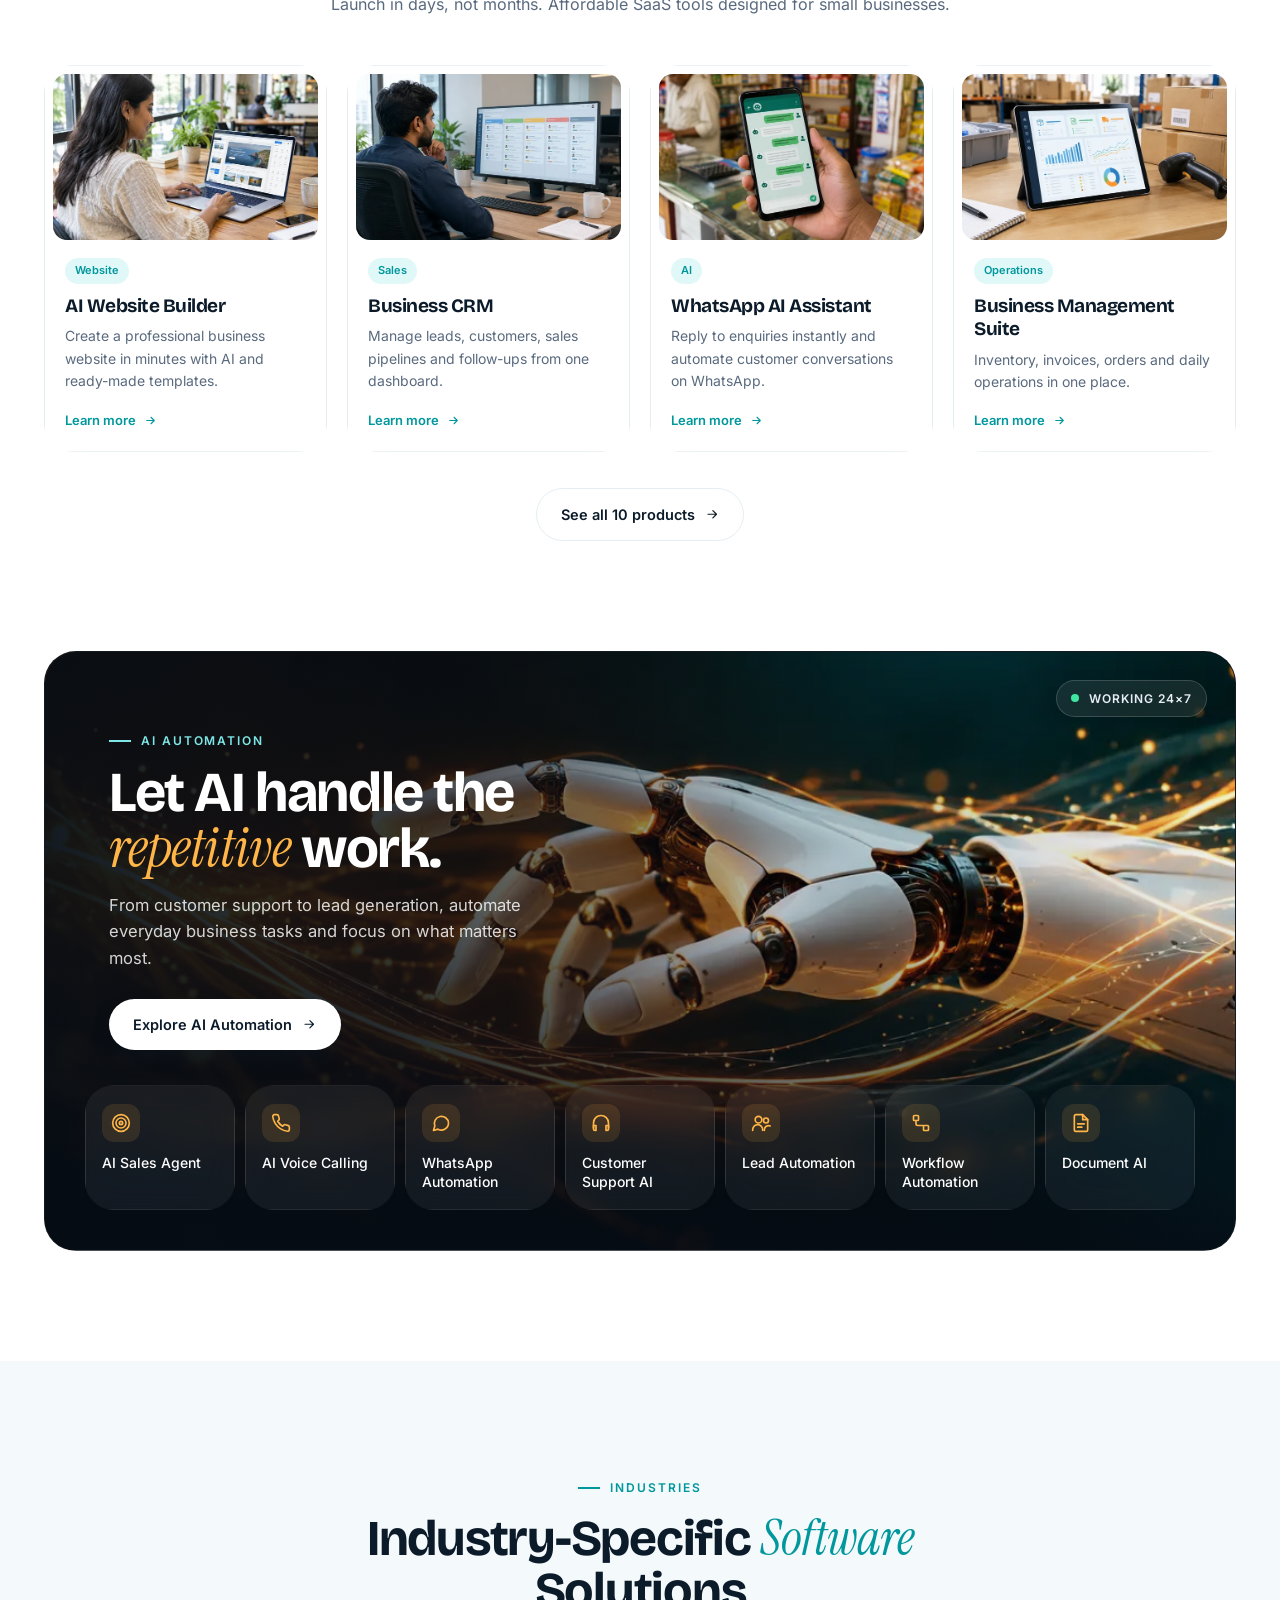
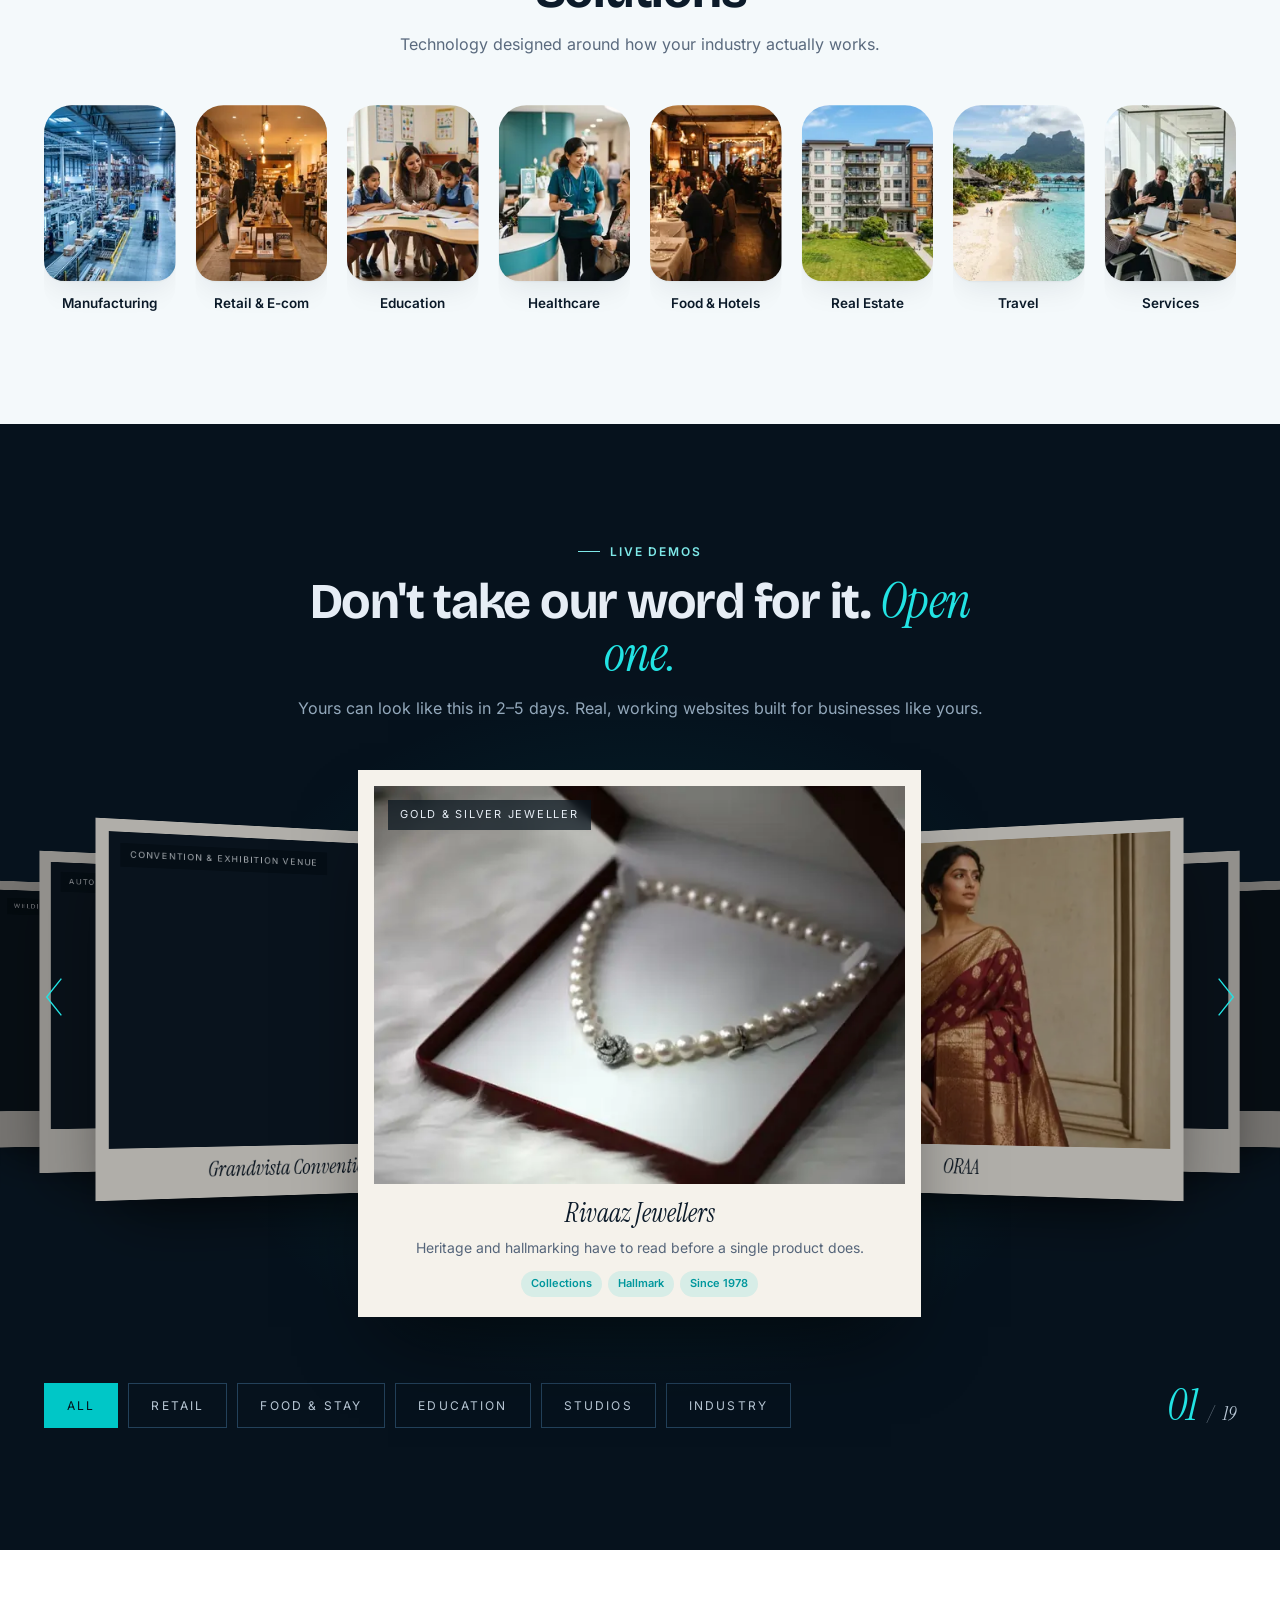
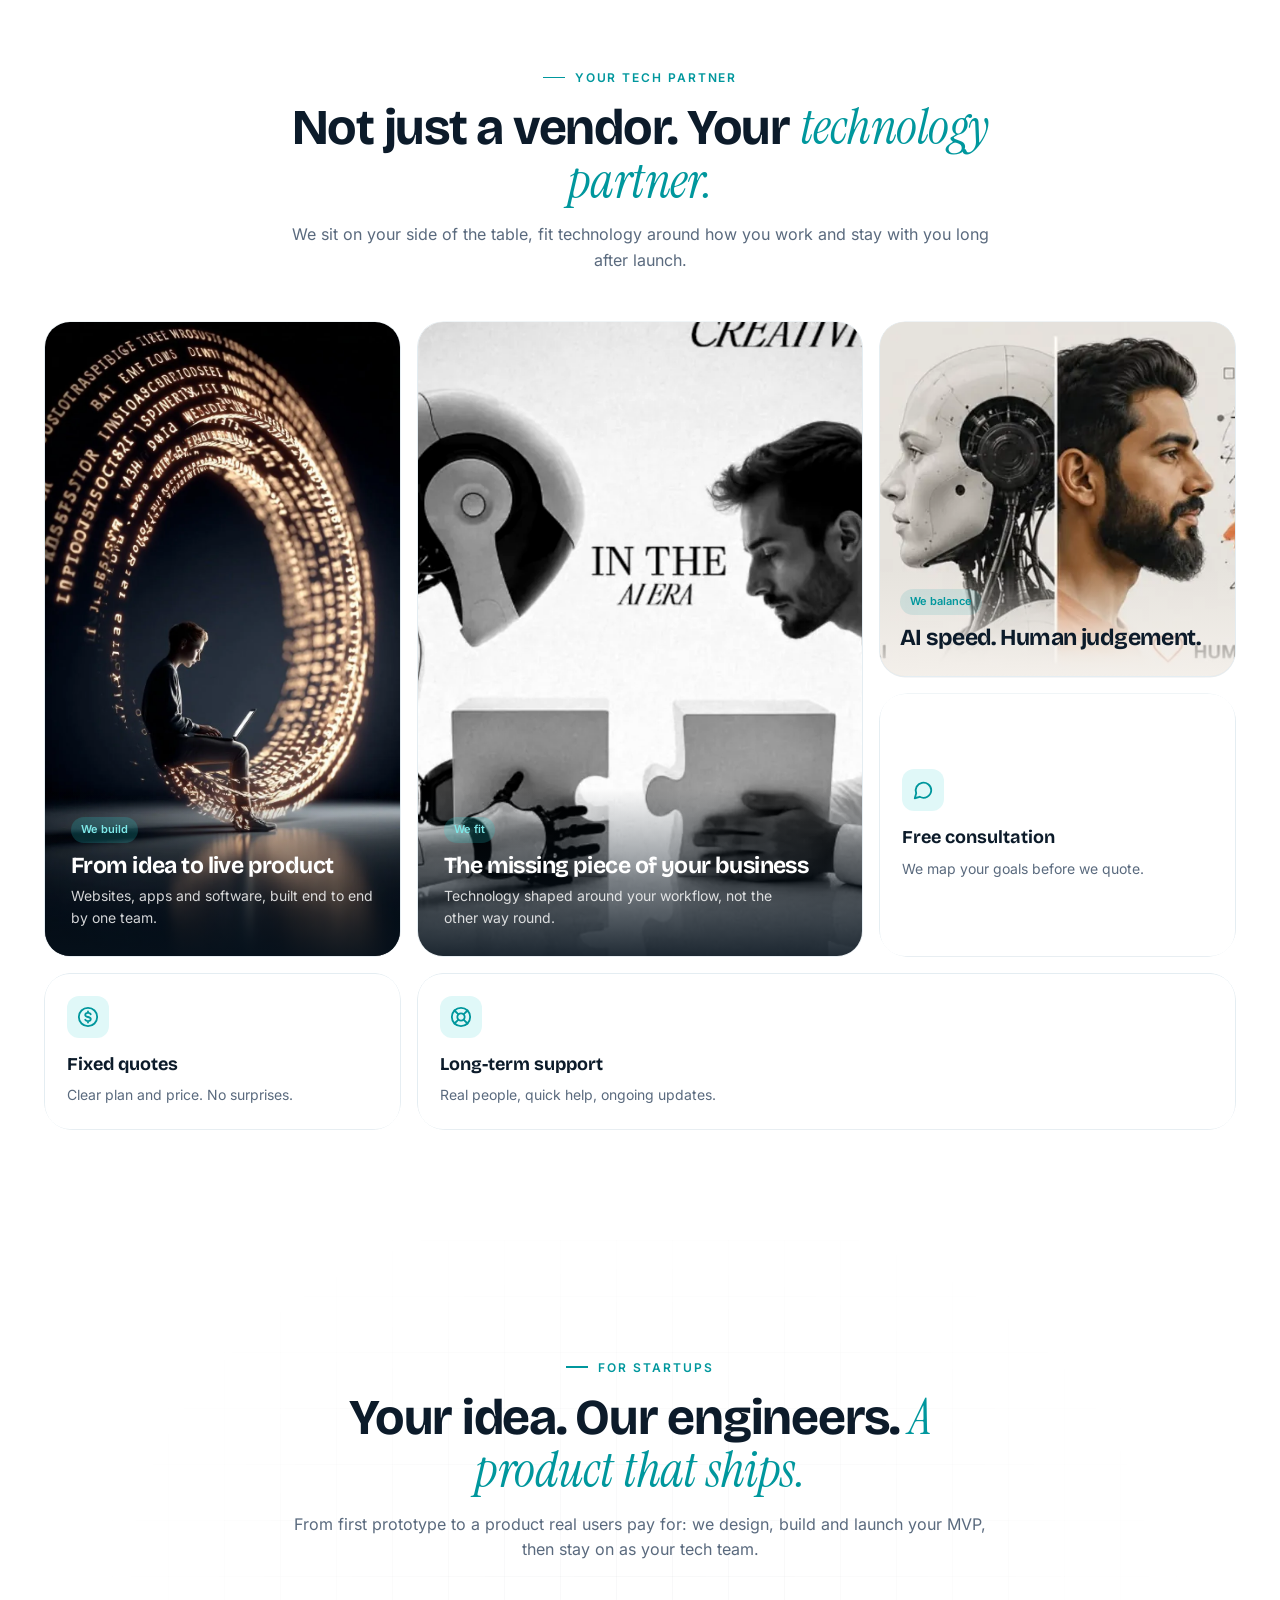
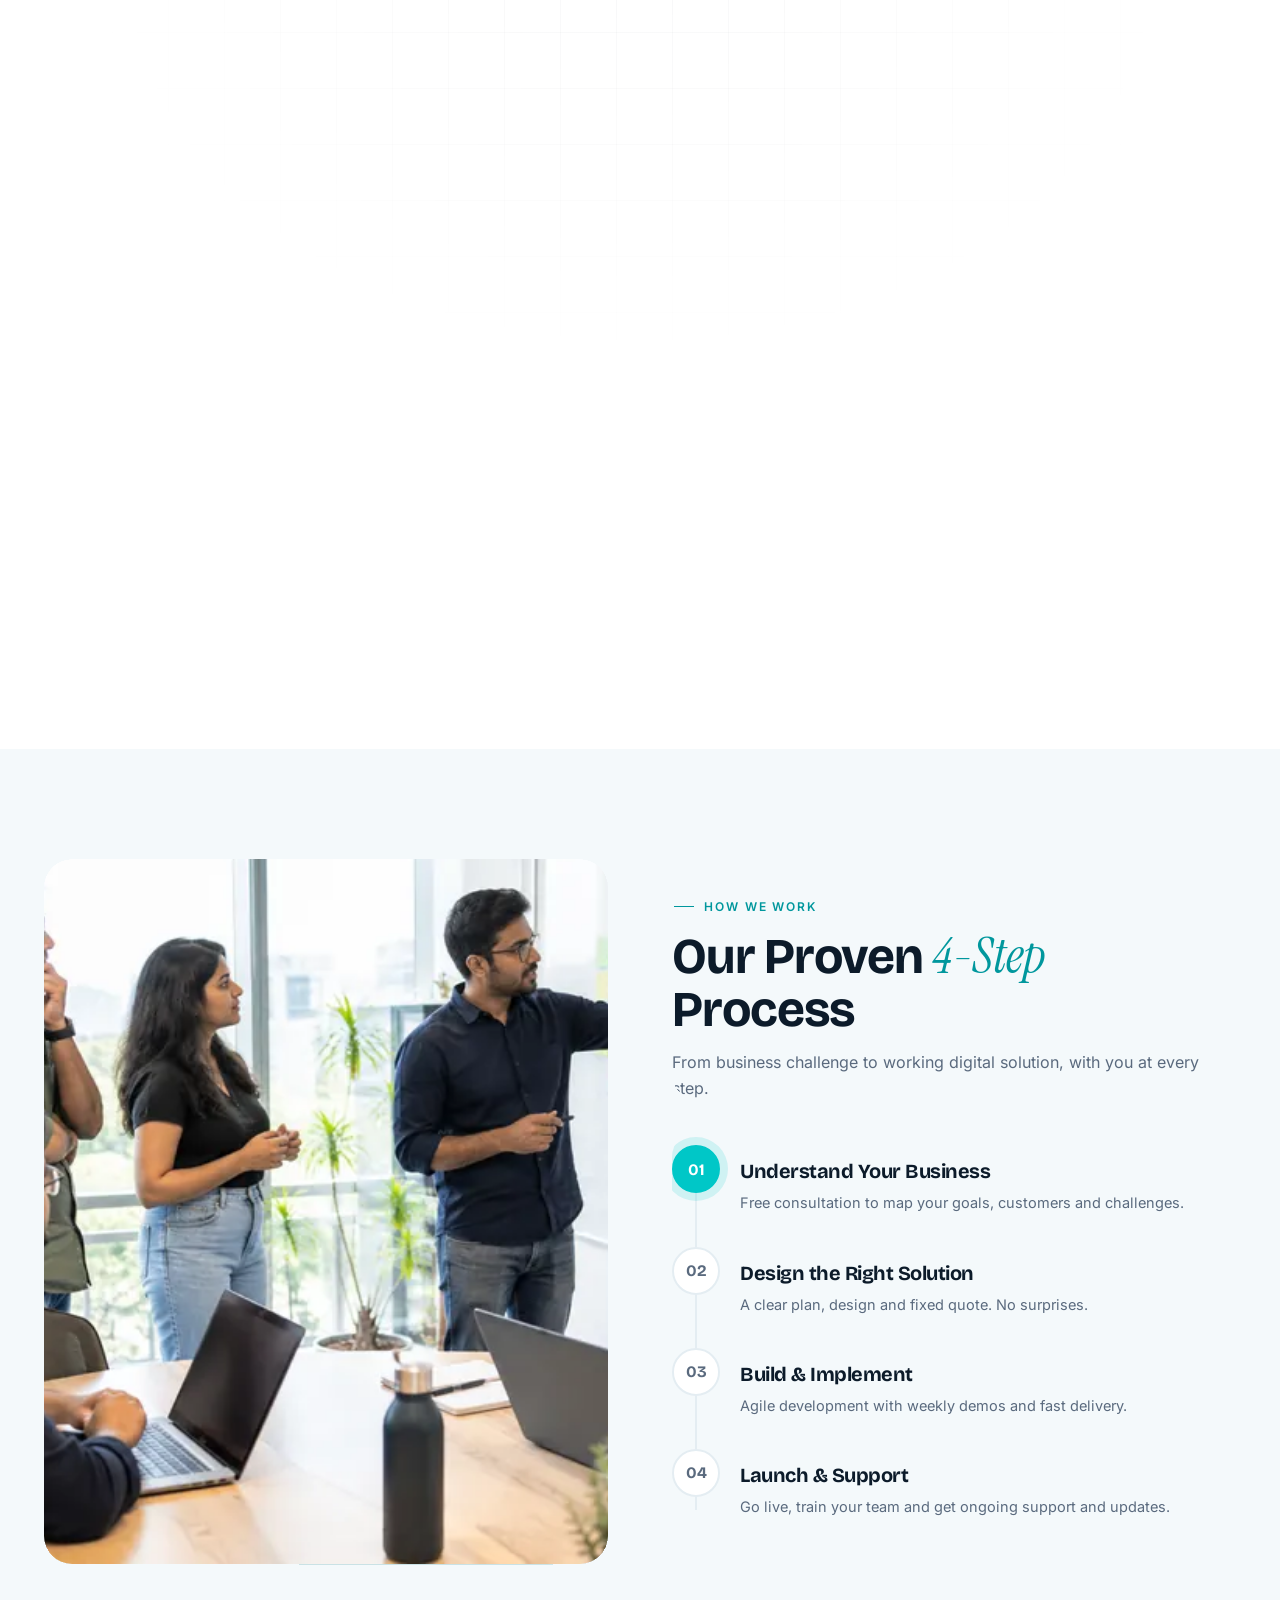
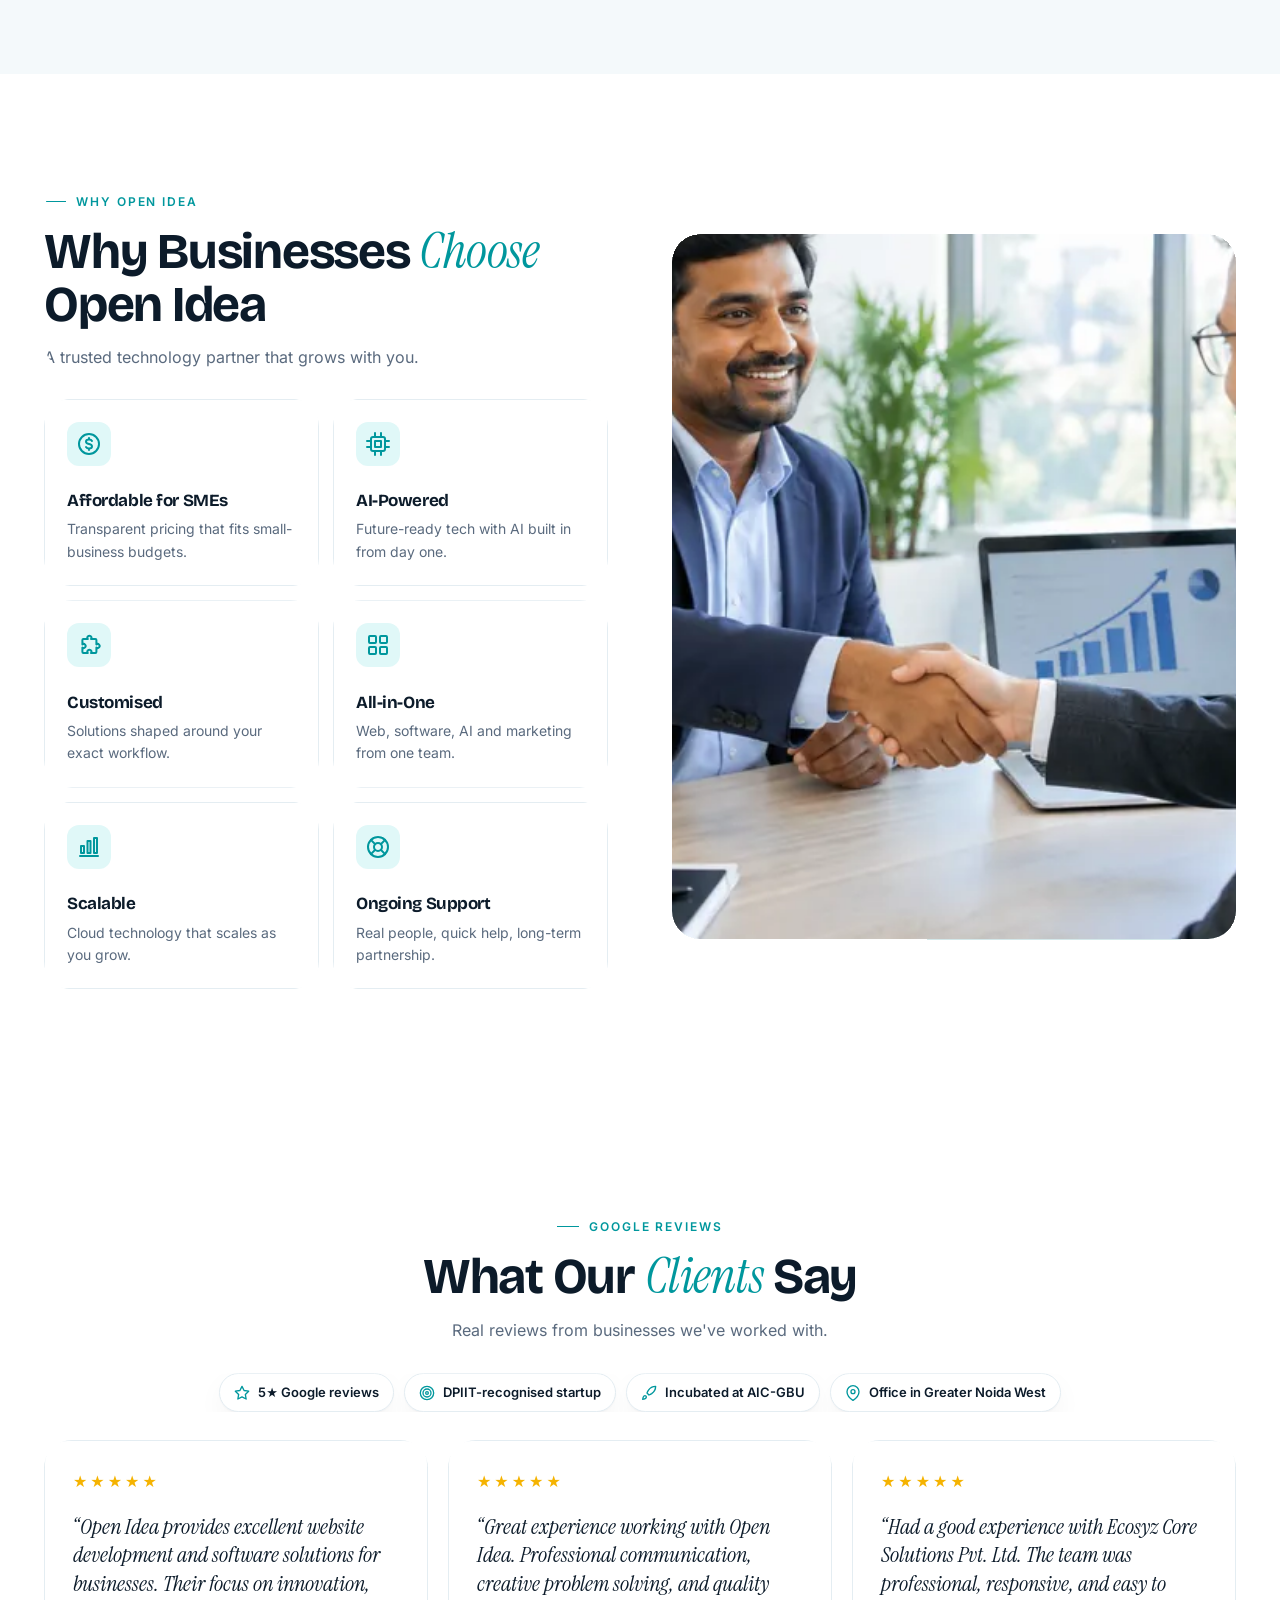
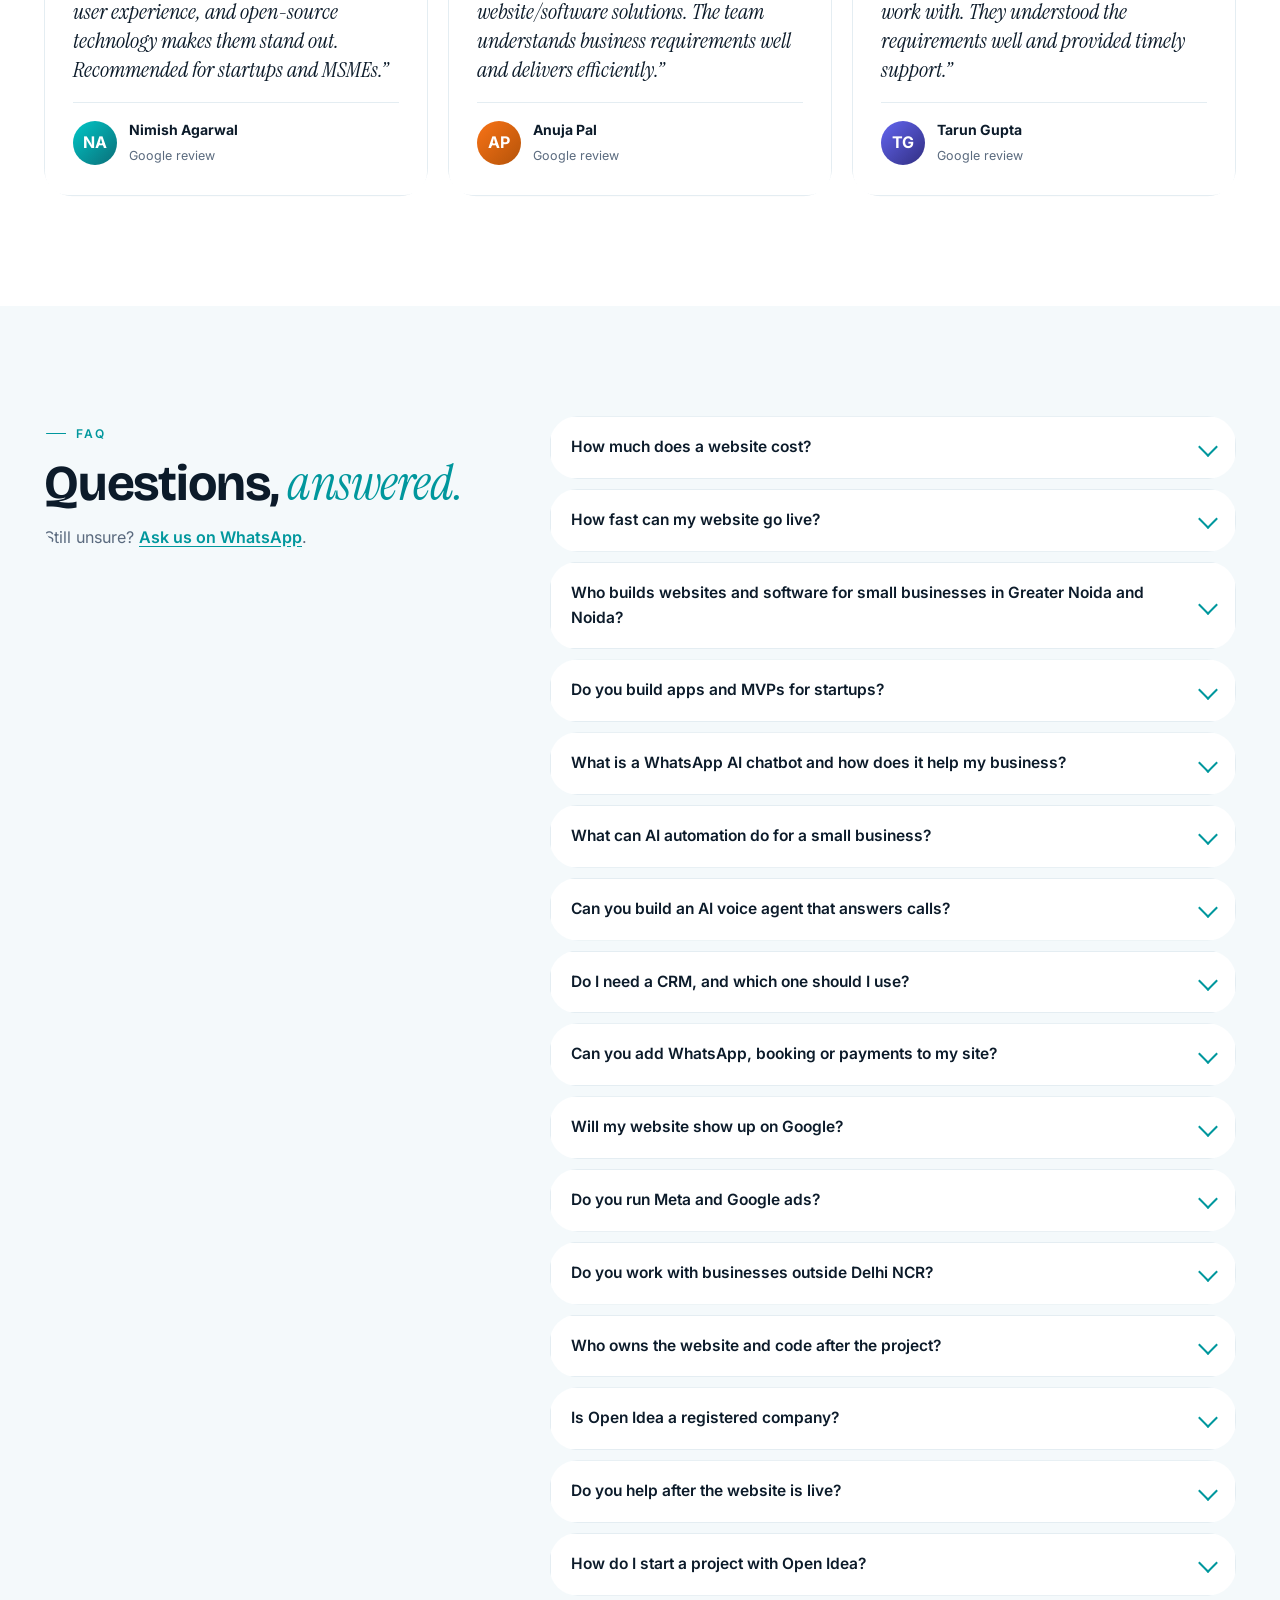
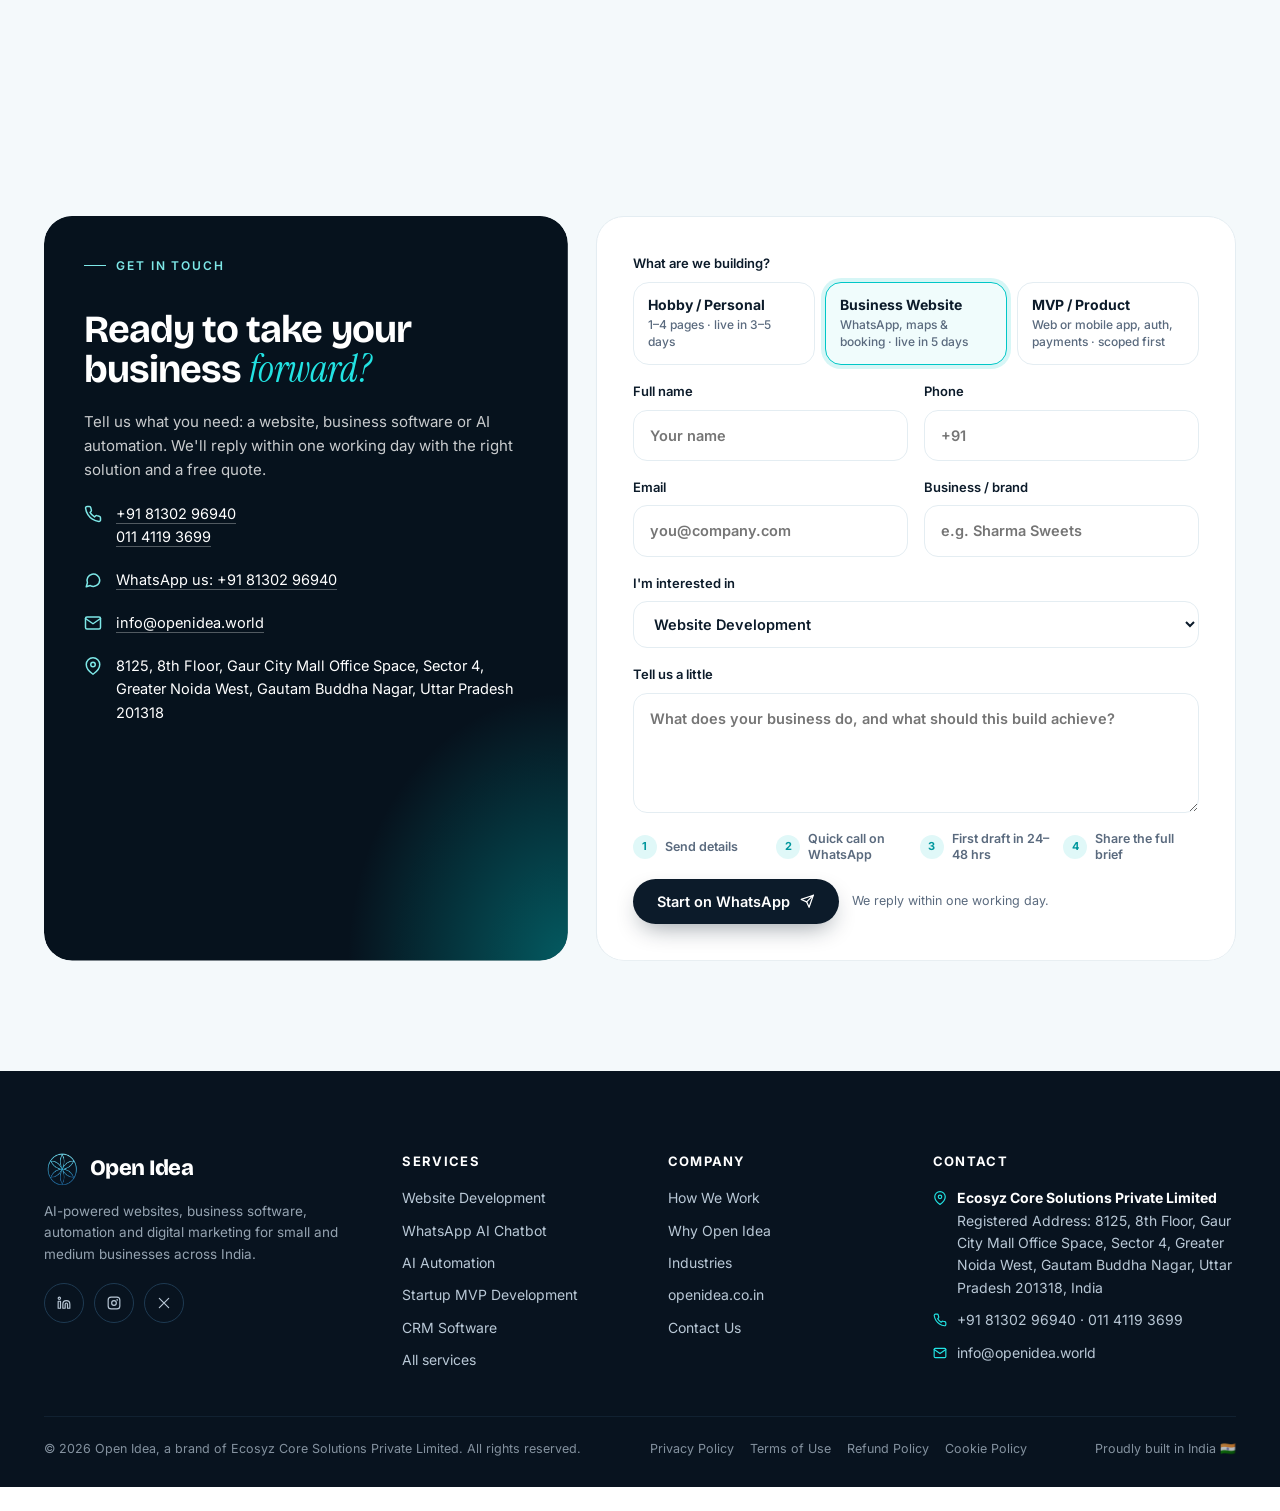
==== commit f8659d36: "Trim header nav, link home sections to service pages, shorter title Co-Authored-By: Claude Opus 5.5 " ====
--- a/index.html
+++ b/index.html
@@ -3,14 +3,14 @@
 <head>
 <meta charset="utf-8">
 <meta name="viewport" content="width=device-width, initial-scale=1, viewport-fit=cover">
-<title>Open Idea | AI Website Development, CRM &amp; Business Automation for SMEs in India</title>
+<title>Open Idea | Websites, CRM &amp; AI Automation for SMEs in India</title>
 <meta name="description" content="Open Idea builds websites, business software, CRM, WhatsApp AI assistants and AI automation for small and medium businesses in India. Based in Greater Noida, Delhi NCR. Get a free consultation.">
 <meta name="keywords" content="website development company India, AI automation for business, CRM software for small business, WhatsApp AI assistant, business management software, digital marketing agency Greater Noida, Delhi NCR web development">
 <meta name="theme-color" content="#ffffff">
 <meta name="robots" content="index,follow">
 <meta property="og:type" content="website">
 <meta property="og:site_name" content="Open Idea">
-<meta property="og:title" content="Open Idea | AI-Powered Websites, CRM &amp; Automation for SMEs">
+<meta property="og:title" content="Open Idea | Websites, CRM &amp; AI Automation for SMEs in India">
 <meta property="og:description" content="Build, automate and grow your business with websites, business software, AI tools and digital marketing from Open Idea.">
 <meta property="og:url" content="https://techpartner.openidea.co.in/">
 <meta property="og:image" content="https://techpartner.openidea.co.in/img/og.jpg">
@@ -30,7 +30,7 @@
 <link rel="preload" href="fonts/inter-400-700.woff2" as="font" type="font/woff2" crossorigin>
 <link rel="preload" href="fonts/instrument-serif-italic.woff2" as="font" type="font/woff2" crossorigin>
 <script type="application/ld+json">{"@context": "https://schema.org", "@graph": [{"@type": "ProfessionalService", "@id": "https://techpartner.openidea.co.in/#org", "name": "Open Idea", "alternateName": "Open Idea Tech Partner", "legalName": "Ecosyz Core Solutions Private Limited", "url": "https://techpartner.openidea.co.in/", "description": "Open Idea is a DPIIT-recognised, AIC-GBU incubated tech partner in Greater Noida West that builds websites, startup MVPs, business software, CRM, WhatsApp AI chatbots and AI automation for small and medium businesses and startups in India.", "email": "info@openidea.world", "telephone": "+91-8130296940", "image": "https://techpartner.openidea.co.in/img/og.jpg", "logo": "https://techpartner.openidea.co.in/img/logo.webp", "address": {"@type": "PostalAddress", "streetAddress": "8125, 8th Floor, Gaur City Mall Office Space, Sector 4", "addressLocality": "Greater Noida West", "addressRegion": "Uttar Pradesh", "postalCode": "201318", "addressCountry": "IN"}, "areaServed": [{"@type": "Country", "name": "India"}, {"@type": "City", "name": "Greater Noida"}, {"@type": "City", "name": "Noida"}, {"@type": "City", "name": "Delhi"}], "contactPoint": {"@type": "ContactPoint", "telephone": "+91-8130296940", "contactType": "sales", "availableLanguage": ["English", "Hindi"]}, "knowsAbout": ["Website development", "Startup MVP development", "WhatsApp Business API chatbots", "AI agents", "Workflow automation", "CRM software", "SEO", "Meta and Google Ads"], "hasOfferCatalog": {"@type": "OfferCatalog", "name": "Services", "itemListElement": [{"@type": "Offer", "itemOffered": {"@type": "Service", "name": "Website Development", "url": "https://techpartner.openidea.co.in/website-development.html"}}, {"@type": "Offer", "itemOffered": {"@type": "Service", "name": "WhatsApp AI Chatbot", "url": "https://techpartner.openidea.co.in/whatsapp-ai-chatbot.html"}}, {"@type": "Offer", "itemOffered": {"@type": "Service", "name": "AI Automation", "url": "https://techpartner.openidea.co.in/ai-automation.html"}}, {"@type": "Offer", "itemOffered": {"@type": "Service", "name": "Startup MVP Development", "url": "https://techpartner.openidea.co.in/mvp-development.html"}}, {"@type": "Offer", "itemOffered": {"@type": "Service", "name": "CRM Software for Small Business", "url": "https://techpartner.openidea.co.in/crm-software.html"}}, {"@type": "Offer", "itemOffered": {"@type": "Service", "name": "Digital Marketing & SEO", "url": "https://techpartner.openidea.co.in/services.html#marketing"}}, {"@type": "Offer", "itemOffered": {"@type": "Service", "name": "Branding & Design", "url": "https://techpartner.openidea.co.in/services.html#branding"}}]}, "sameAs": ["https://openidea.co.in", "https://www.linkedin.com/company/ecosyz/", "https://www.instagram.com/openidea.ai_platform/", "https://x.com/OpenIdeaOrg"], "priceRange": "₹₹"}, {"@type": "WebSite", "@id": "https://techpartner.openidea.co.in/#site", "url": "https://techpartner.openidea.co.in/", "name": "Open Idea Tech Partner", "publisher": {"@id": "https://techpartner.openidea.co.in/#org"}, "inLanguage": "en-IN"}]}</script>
-<link rel="stylesheet" href="css/site.min.css?v=4cb7419a">
+<link rel="stylesheet" href="css/site.min.css?v=b023d114">
 <script type="application/ld+json">{"@context": "https://schema.org", "@type": "FAQPage", "mainEntity": [{"@type": "Question", "name": "How much does a website cost?", "acceptedAnswer": {"@type": "Answer", "text": "Business websites start from ₹25,000. The final price depends on the pages and features you need (booking, payments, WhatsApp, catalogue), and you get a clear quote before work starts."}}, {"@type": "Question", "name": "How fast can my website go live?", "acceptedAnswer": {"@type": "Answer", "text": "Most business websites go live in 2–5 days. After you share your details, the first draft reaches you in 24–48 hours."}}, {"@type": "Question", "name": "Who builds websites and software for small businesses in Greater Noida and Noida?", "acceptedAnswer": {"@type": "Answer", "text": "Open Idea, based at Gaur City Mall Office Space in Greater Noida West, builds websites, business software, CRM and AI automation for small and medium businesses across Noida, Greater Noida, Delhi NCR and the rest of India. We work in English and Hindi."}}, {"@type": "Question", "name": "Do you build apps and MVPs for startups?", "acceptedAnswer": {"@type": "Answer", "text": "Yes. We build web apps, mobile apps or both, with logins, dashboards, payments and admin panels. A focused AI-wrapper or SaaS MVP usually takes 1–3 weeks, and every product is scoped with you before we quote."}}, {"@type": "Question", "name": "What is a WhatsApp AI chatbot and how does it help my business?", "acceptedAnswer": {"@type": "Answer", "text": "A WhatsApp AI chatbot answers customer questions on your official WhatsApp number 24×7, captures leads, shares your catalogue and books appointments. It replies instantly in English or Hindi, and hands the chat to your team when a human is needed. Setup usually takes 3–7 days."}}, {"@type": "Question", "name": "What can AI automation do for a small business?", "acceptedAnswer": {"@type": "Answer", "text": "AI automation takes repetitive work off your team: replying to enquiries, following up leads, reading invoices and PDFs into sheets, sending reminders and moving data between tools like WhatsApp, Google Sheets and your CRM. Most workflows go live in 2–7 days."}}, {"@type": "Question", "name": "Can you build an AI voice agent that answers calls?", "acceptedAnswer": {"@type": "Answer", "text": "Yes. An AI voice agent can answer or make calls, qualify leads, confirm appointments and log every call to your CRM. It usually takes 1–2 weeks to set up and test."}}, {"@type": "Question", "name": "Do I need a CRM, and which one should I use?", "acceptedAnswer": {"@type": "Answer", "text": "If enquiries come from more than one place (WhatsApp, calls, website, ads) and follow-ups get missed, you need a CRM. We set up HubSpot or Zoho, or build a simple custom CRM, depending on your team size and budget. Setup usually takes 3–5 days."}}, {"@type": "Question", "name": "Can you add WhatsApp, booking or payments to my site?", "acceptedAnswer": {"@type": "Answer", "text": "Yes. WhatsApp chat, enquiry forms, Google Maps, online booking and Razorpay or Stripe payment gateways are things we set up regularly."}}, {"@type": "Question", "name": "Will my website show up on Google?", "acceptedAnswer": {"@type": "Answer", "text": "Yes. Every site we build is fast, mobile-first and set up for search: page titles, descriptions, schema, a sitemap and Google Search Console. For more traffic we also offer ongoing SEO and content."}}, {"@type": "Question", "name": "Do you run Meta and Google ads?", "acceptedAnswer": {"@type": "Answer", "text": "Yes. We set up Meta (Facebook and Instagram) and Google ads with proper conversion tracking in about 3 days, then manage and improve them every week."}}, {"@type": "Question", "name": "Do you work with businesses outside Delhi NCR?", "acceptedAnswer": {"@type": "Answer", "text": "Yes. We work with clients across India. Most projects run fully online over WhatsApp and video calls, and you can visit our Greater Noida West office any time."}}, {"@type": "Question", "name": "Who owns the website and code after the project?", "acceptedAnswer": {"@type": "Answer", "text": "You do. The domain, website, content and code belong to your business, and we hand over all logins when the project is done."}}, {"@type": "Question", "name": "Is Open Idea a registered company?", "acceptedAnswer": {"@type": "Answer", "text": "Yes. Open Idea is the brand of Ecosyz Core Solutions Private Limited, a DPIIT-recognised startup incubated at AIC-GBU (Gautam Buddha University)."}}, {"@type": "Question", "name": "Do you help after the website is live?", "acceptedAnswer": {"@type": "Answer", "text": "Yes. We offer ongoing support and updates, plus monthly maintenance for automations, and can add software, AI or marketing as your business grows."}}, {"@type": "Question", "name": "How do I start a project with Open Idea?", "acceptedAnswer": {"@type": "Answer", "text": "Fill the short form on this page or message us on WhatsApp at +91 81302 96940. We reply within one working day, have a quick call, and send a first draft or plan within 24–48 hours."}}]}</script>
 </head>
 <body>
@@ -84,8 +84,7 @@
  <div class="wrap nav">
   <a href="#home" class="logo" aria-label="Open Idea home"><img src="img/logo.webp" alt="Open Idea logo" width="36" height="36">Open Idea</a>
   <nav class="menu" aria-label="Main">
-   <a href="services.html">Services</a><a href="products.html">Products</a><a href="#automation">AI Automation</a>
-   <a href="#industries">Industries</a><a href="#demos">Demos</a><a href="#startups">Startups</a><a href="#process">Process</a><a href="#contact">Contact</a>
+   <a href="services.html">Services</a><a href="products.html">Products</a><a href="#startups">Startups</a><a href="#demos">Demos</a>
   </nav>
   <div class="nav-r">
    <button class="tbtn" id="theme" aria-label="Switch light or dark theme"><svg class="i"><use href="#moon"/></svg></button>
@@ -135,9 +134,9 @@
  <div class="wrap">
   <div class="sec-head rv"><span class="eyebrow">What We Do</span><h2>Website, Software &amp; AI Services for <em>Growing</em> Businesses</h2><p>Everything your business needs to get online, run smarter and win more customers, under one roof.</p></div>
   <div class="rail r6">
-   <a class="card rv" href="services.html#web"><span class="num">01</span><div class="thumb"><img src="img/s1.webp" alt="Website development on a laptop" loading="lazy" width="640" height="400"></div><div class="body"><h3>Website &amp; Digital Solutions</h3><p>Fast, mobile-friendly websites, web apps and e-commerce stores that rank on Google.</p><span class="go"><svg class="i"><use href="#arrow"/></svg></span></div></a>
-   <a class="card rv" href="services.html#software"><span class="num">02</span><div class="thumb"><img src="img/s2.webp" alt="Business software dashboard" loading="lazy" width="640" height="400"></div><div class="body"><h3>Business Software &amp; CRM</h3><p>Ready-to-use CRM, billing, inventory and HR tools built for Indian SMEs.</p><span class="go"><svg class="i"><use href="#arrow"/></svg></span></div></a>
-   <a class="card rv" href="services.html#ai"><span class="num">03</span><div class="thumb"><img src="img/s3.webp" alt="AI chatbot assistant robot" loading="lazy" width="640" height="400"></div><div class="body"><h3>AI &amp; Intelligent Automation</h3><p>AI chatbots, voice agents and workflow automation that work 24×7.</p><span class="go"><svg class="i"><use href="#arrow"/></svg></span></div></a>
+   <a class="card rv" href="website-development.html"><span class="num">01</span><div class="thumb"><img src="img/s1.webp" alt="Website development on a laptop" loading="lazy" width="640" height="400"></div><div class="body"><h3>Website &amp; Digital Solutions</h3><p>Fast, mobile-friendly websites, web apps and e-commerce stores that rank on Google.</p><span class="go"><svg class="i"><use href="#arrow"/></svg></span></div></a>
+   <a class="card rv" href="crm-software.html"><span class="num">02</span><div class="thumb"><img src="img/s2.webp" alt="Business software dashboard" loading="lazy" width="640" height="400"></div><div class="body"><h3>Business Software &amp; CRM</h3><p>Ready-to-use CRM, billing, inventory and HR tools built for Indian SMEs.</p><span class="go"><svg class="i"><use href="#arrow"/></svg></span></div></a>
+   <a class="card rv" href="ai-automation.html"><span class="num">03</span><div class="thumb"><img src="img/s3.webp" alt="AI chatbot assistant robot" loading="lazy" width="640" height="400"></div><div class="body"><h3>AI &amp; Intelligent Automation</h3><p>AI chatbots, voice agents and workflow automation that work 24×7.</p><span class="go"><svg class="i"><use href="#arrow"/></svg></span></div></a>
    <a class="card rv" href="services.html#marketing"><span class="num">04</span><div class="thumb"><img src="img/s4.webp" alt="Digital marketing analytics" loading="lazy" width="640" height="400"></div><div class="body"><h3>Digital Marketing &amp; SEO</h3><p>SEO, Google Ads and social media marketing that bring real leads.</p><span class="go"><svg class="i"><use href="#arrow"/></svg></span></div></a>
    <a class="card rv" href="services.html#integration"><span class="num">05</span><div class="thumb"><img src="img/s5.webp" alt="Cloud integration" loading="lazy" width="640" height="400"></div><div class="body"><h3>Integrations &amp; Cloud</h3><p>Connect payment gateways, APIs, ERPs and cloud platforms seamlessly.</p><span class="go"><svg class="i"><use href="#arrow"/></svg></span></div></a>
    <a class="card rv" href="services.html#branding"><span class="num">06</span><div class="thumb"><img src="img/s6.webp" alt="Branding and logo design" loading="lazy" width="640" height="400"></div><div class="body"><h3>Branding &amp; Creative Design</h3><p>Logo, brand identity and creatives that make you memorable.</p><span class="go"><svg class="i"><use href="#arrow"/></svg></span></div></a>
@@ -184,7 +183,7 @@
     <span class="eyebrow">AI Automation</span>
     <h2>Let AI handle the <em>repetitive</em> work.</h2>
     <p>From customer support to lead generation, automate everyday business tasks and focus on what matters most.</p>
-    <a href="#contact" class="btn btn-p">Explore AI Automation <svg class="i"><use href="#arrow"/></svg></a>
+    <a href="ai-automation.html" class="btn btn-p">Explore AI Automation <svg class="i"><use href="#arrow"/></svg></a>
    </div>
    <ul class="auto-list">
     <li class="rv" data-rv="right"><svg class="i"><use href="#target"/></svg>AI Sales Agent</li>
@@ -277,7 +276,7 @@
   </div>
   <div class="st-cta rv">
    <p>Have an idea? Tell us about it. Products are scoped with you before we quote, so you know exactly what you get.</p>
-   <a href="#contact" class="btn btn-p" data-service="Startup MVP / App">Discuss Your Startup Idea <svg class="i"><use href="#arrow"/></svg></a>
+   <div class="st-btns"><a href="#contact" class="btn btn-p" data-service="Startup MVP / App">Discuss Your Startup Idea <svg class="i"><use href="#arrow"/></svg></a><a href="mvp-development.html" class="btn btn-o">See MVP timelines</a></div>
   </div>
  </div>
 </section>
--- a/css/site.min.css
+++ b/css/site.min.css
@@ -1 +1 @@
-@font-face{font-family:Bricolage Grotesque;src:url(../fonts/bricolage-500-800.woff2) format("woff2");font-weight:500 800;font-style:normal;font-display:swap}@font-face{font-family:Inter;src:url(../fonts/inter-400-700.woff2) format("woff2");font-weight:400 700;font-style:normal;font-display:swap}@font-face{font-family:"Instrument Serif";src:url(../fonts/instrument-serif-italic.woff2) format("woff2");font-weight:400;font-style:italic;font-display:swap}:root{--primary:#00C7C7;--primary-d:#00979D;--accent:#22E3E3;--navy:#0C1B2A;--bg:#ffffff;--bg-soft:#F4F9FB;--card:#ffffff;--text:#0C1B2A;--muted:#5A6A7E;--border:#E4EDF2;--shadow:0 1px 2px rgba(12,27,42,.04),0 12px 32px -8px rgba(12,27,42,.1);--shadow-lg:0 30px 60px -20px rgba(0,120,130,.28);--foot:#08131F;--hdr:76px;--r:20px;--ease:cubic-bezier(.2,.8,.2,1);--ease-out:cubic-bezier(.16,1,.3,1);--ease-io:cubic-bezier(.77,0,.18,1);--display:"Bricolage Grotesque",Inter,system-ui,sans-serif;--serif:"Instrument Serif",Georgia,serif}:root[data-theme=dark]{--bg:#08131F;--bg-soft:#0B1A29;--card:#0F2233;--text:#E6EDF5;--muted:#93A8BB;--border:#1A3247;--shadow:0 1px 2px rgba(0,0,0,.2),0 14px 34px -10px rgba(0,0,0,.5);--foot:#050D16}*{box-sizing:border-box;margin:0;padding:0}html{scroll-behavior:smooth;scroll-padding-top:var(--hdr)}body{font-family:Inter,system-ui,-apple-system,sans-serif;background:var(--bg);color:var(--text);line-height:1.6;overflow-x:hidden;-webkit-font-smoothing:antialiased}a{color:inherit;text-decoration:none}img,video{max-width:100%;display:block}svg.i{width:1em;height:1em;stroke:currentColor;fill:none;stroke-width:2;stroke-linecap:round;stroke-linejoin:round;flex:none}.wrap{max-width:1240px;margin:0 auto;padding:0 24px}section{padding:110px 0;position:relative}h1,h2,h3{font-family:var(--display);letter-spacing:-.025em}em,.ser{font-family:var(--serif);font-style:italic;font-weight:400;letter-spacing:-.01em}.sec-head{text-align:center;max-width:720px;margin:0 auto 48px}.sec-head h2{font-size:clamp(30px,4vw,50px);font-weight:700;line-height:1.05}.sec-head h2 em{color:var(--primary-d)}.sec-head p{color:var(--muted);font-size:16px;margin-top:14px}.eyebrow{display:inline-flex;align-items:center;gap:10px;font-size:12px;font-weight:600;letter-spacing:.16em;text-transform:uppercase;color:var(--primary-d);margin-bottom:14px}.eyebrow:before{content:"";width:22px;height:1.5px;background:currentColor;transform-origin:left;transition:transform 1s .2s var(--ease-out)}.rv:not(.in) .eyebrow:before,.eyebrow.rv:not(.in):before{transform:scaleX(0)}.btn{position:relative;display:inline-flex;align-items:center;justify-content:center;gap:10px;padding:14px 24px;border-radius:999px;font-weight:600;font-size:14.5px;cursor:pointer;border:0;font-family:inherit;overflow:hidden;isolation:isolate;transition:transform .4s var(--ease-out),box-shadow .4s,color .4s}.btn svg{transition:transform .4s var(--ease-out)}.btn:hover svg{transform:translate(4px)}.btn-p{background:var(--navy);color:#fff;box-shadow:0 10px 24px -8px #0c1b2a73}.btn-p:before{content:"";position:absolute;inset:0;z-index:-1;background:linear-gradient(100deg,var(--primary),#00A8B5);transform:translateY(101%);transition:transform .5s var(--ease-out)}.btn-p:hover:before{transform:none}.btn-p:hover{box-shadow:0 14px 30px -8px #00c7c78c}.btn-o{background:#ffffffb3;color:var(--text);border:1px solid var(--border);backdrop-filter:blur(8px)}.btn-o:hover{border-color:var(--primary)}.btn-o .dot{width:22px;height:22px;border-radius:50%;background:var(--primary);color:#fff;display:grid;place-items:center;font-size:10px}.intro{position:fixed;inset:0;z-index:200;background:#fff;display:grid;place-items:center;pointer-events:none;animation:curtain 1s 1s var(--ease-io) forwards}.intro img{width:64px;height:64px;animation:logoPop 1s var(--ease-out) both}.intro span{position:absolute;bottom:0;left:0;height:3px;background:var(--primary);animation:load 1s var(--ease-io) forwards}@keyframes curtain{to{clip-path:inset(0 0 100% 0)}}@keyframes logoPop{0%{opacity:0;transform:scale(.6) rotate(-20deg)}to{opacity:1;transform:none}}@keyframes load{0%{width:0}to{width:100%}}.intro{clip-path:inset(0 0 0 0)}.progress{position:fixed;top:0;left:0;right:0;height:3px;z-index:90;background:linear-gradient(90deg,var(--primary),var(--accent));transform-origin:left;transform:scaleX(0)}header{position:fixed;inset:0 0 auto;z-index:60;height:var(--hdr);display:flex;align-items:center;transition:transform .5s var(--ease-out)}header.hide{transform:translateY(-110%)}.nav{display:flex;align-items:center;justify-content:space-between;gap:16px;width:100%;height:60px;border-radius:999px;padding:0 10px 0 18px;border:1px solid transparent;transition:background .4s,border-color .4s,box-shadow .4s,max-width .6s var(--ease-out)}header.solid .nav{background:color-mix(in srgb,var(--bg) 82%,transparent);backdrop-filter:blur(18px) saturate(1.4);border-color:var(--border);box-shadow:var(--shadow);max-width:1120px}.logo{display:flex;align-items:center;gap:10px;font-family:var(--display);font-weight:800;font-size:22px;letter-spacing:-.03em}.logo img{width:36px;height:36px}.menu{display:flex;gap:4px;font-size:14px;font-weight:500;position:relative}.menu a{padding:8px 14px;border-radius:999px;opacity:.8;transition:opacity .2s,background .3s,color .3s}.menu a:hover{opacity:1;background:color-mix(in srgb,var(--primary) 12%,transparent)}.menu a.on{opacity:1;color:var(--primary-d);background:color-mix(in srgb,var(--primary) 12%,transparent)}.nav-r{display:flex;align-items:center;gap:8px}.nav-r .btn{padding:11px 18px;font-size:13.5px}.tbtn{width:42px;height:42px;border-radius:50%;border:1px solid var(--border);background:var(--card);color:var(--text);display:grid;place-items:center;cursor:pointer;font-size:17px;transition:transform .5s var(--ease-out)}.tbtn:hover{transform:rotate(25deg) scale(1.05)}.hero{min-height:100vh;min-height:100svh;display:flex;flex-direction:column;background:#fff;overflow:hidden;padding:0}.hero-media{position:absolute;left:0;right:0;bottom:0;height:64%;z-index:0;pointer-events:none;-webkit-mask-image:linear-gradient(180deg,transparent 0,#000 30%);mask-image:linear-gradient(180deg,transparent 0,#000 30%)}.hero-media .slide{position:absolute;inset:0;width:100%;height:100%;object-fit:cover;object-position:center 72%;opacity:0;transform:scale(1.06);transition:opacity 1.4s var(--ease),transform 8s linear}.hero-media .slide.on{opacity:1;transform:scale(1)}.hero-media:after{content:"";position:absolute;inset:auto 0 0;height:30%;background:linear-gradient(0deg,rgba(255,255,255,.85),transparent)}.hero-glow{position:absolute;inset:0;z-index:0;pointer-events:none;background:radial-gradient(60% 45% at 50% 0%,rgba(0,199,199,.1),transparent 70%),radial-gradient(40% 30% at 85% 20%,rgba(34,227,227,.08),transparent 70%)}.hero-grid{position:absolute;inset:0;z-index:0;pointer-events:none;opacity:.5;background-image:linear-gradient(rgba(12,27,42,.05) 1px,transparent 1px),linear-gradient(90deg,rgba(12,27,42,.05) 1px,transparent 1px);background-size:64px 64px;-webkit-mask-image:radial-gradient(70% 50% at 50% 10%,#000,transparent 75%);mask-image:radial-gradient(70% 50% at 50% 10%,#000,transparent 75%)}.hero-main{position:relative;z-index:2;flex:1;display:flex;justify-content:center;padding:calc(var(--hdr) + 44px) 0 0}.hero-copy{text-align:center;max-width:900px;display:flex;flex-direction:column;align-items:center;will-change:transform,opacity}.badge{display:inline-flex;align-items:center;gap:10px;padding:6px 14px 6px 6px;border-radius:999px;background:#fffc;border:1px solid var(--border);font-size:13px;font-weight:500;color:var(--muted);backdrop-filter:blur(8px);box-shadow:var(--shadow)}.badge b{background:var(--navy);color:#fff;font-size:11px;font-weight:600;padding:3px 9px;border-radius:999px;letter-spacing:.02em}.hero h1{font-size:clamp(40px,6.4vw,92px);line-height:.98;font-weight:700;margin:22px 0 20px}.hero h1 em{color:var(--primary-d);font-size:1.08em}.hero h1 .w{display:inline-block;overflow:hidden;vertical-align:bottom;padding:0 .02em .08em}.hero h1 .w>span{display:inline-block;transform:translateY(110%)}.hero .lead{color:var(--muted);font-size:clamp(15.5px,1.25vw,18px);max-width:580px;margin-bottom:30px}.ctas{display:flex;gap:12px;flex-wrap:wrap;justify-content:center}.ready .hero h1 .w>span{animation:wordUp 1.1s var(--ease-out) forwards;animation-delay:calc(1.6s + var(--i) * 70ms)}.hero .fx{opacity:0;transform:translateY(22px);filter:blur(6px)}.ready .hero .fx{animation:fxIn 1s var(--ease-out) forwards;animation-delay:var(--d)}.hero-media{animation:mediaIn 1.6s .3s var(--ease-out) both}@keyframes wordUp{to{transform:none}}@keyframes fxIn{to{opacity:1;transform:none;filter:none}}@keyframes mediaIn{0%{opacity:0;transform:translateY(40px) scale(1.04)}to{opacity:1;transform:none}}.stats{position:relative;z-index:2;margin:0 auto 22px;width:min(1000px,calc(100% - 32px))}.stats-in{display:grid;grid-template-columns:repeat(4,1fr);border-radius:22px;background:#ffffffb8;backdrop-filter:blur(16px) saturate(1.3);border:1px solid rgba(255,255,255,.9);box-shadow:0 20px 50px -20px #0c1b2a40}.stat{display:flex;align-items:center;gap:12px;justify-content:center;padding:18px 12px;position:relative}.stat+.stat:before{content:"";position:absolute;left:0;top:22%;bottom:22%;width:1px;background:var(--border)}.stat svg{font-size:22px;color:var(--primary-d)}.stat b{font-family:var(--display);font-size:26px;font-weight:700;display:block;line-height:1.1;font-variant-numeric:tabular-nums}.stat span{font-size:12px;color:var(--muted)}.scroll-cue{position:absolute;left:50%;bottom:118px;z-index:2;width:24px;height:38px;margin-left:-12px;border:1.5px solid rgba(12,27,42,.25);border-radius:14px;display:none}.scroll-cue:after{content:"";position:absolute;left:50%;top:7px;width:3px;height:7px;margin-left:-1.5px;border-radius:2px;background:var(--navy);animation:cue 1.8s infinite}@keyframes cue{0%{opacity:0;transform:translateY(-3px)}40%{opacity:1}to{opacity:0;transform:translateY(10px)}}.marquee{padding:22px 0;border-block:1px solid var(--border);overflow:hidden;background:var(--bg)}.marquee .track{display:flex;gap:48px;width:max-content;animation:mq 40s linear infinite}.marquee:hover .track{animation-play-state:paused}.marquee span{display:inline-flex;align-items:center;gap:48px;font-family:var(--display);font-size:clamp(20px,2.4vw,30px);font-weight:600;color:var(--muted);white-space:nowrap}.marquee span:after{content:"\2726";color:var(--primary);font-size:.6em}.marquee span:nth-child(2n){font-family:var(--serif);font-style:italic;font-weight:400;color:var(--text)}@keyframes mq{to{transform:translate(-50%)}}.rail{display:grid;gap:20px}.r6{grid-template-columns:repeat(3,1fr)}.r4{grid-template-columns:repeat(4,1fr)}.r8{grid-template-columns:repeat(8,1fr)}.r3{grid-template-columns:repeat(3,1fr)}.card{--mx:50%;--my:50%;position:relative;background:var(--card);border:1px solid var(--border);border-radius:var(--r);overflow:hidden;box-shadow:var(--shadow);display:flex;flex-direction:column;transition:transform .6s var(--ease-out),border-color .4s,box-shadow .6s var(--ease-out)}.card:after{content:"";position:absolute;inset:0;pointer-events:none;opacity:0;transition:opacity .4s;background:radial-gradient(380px circle at var(--mx) var(--my),rgba(0,199,199,.13),transparent 45%)}.card:hover{transform:translateY(-8px);border-color:color-mix(in srgb,var(--primary) 50%,var(--border));box-shadow:var(--shadow-lg)}.card:hover:after{opacity:1}.thumb{aspect-ratio:16/10;overflow:hidden;background:var(--bg-soft);margin:8px 8px 0;border-radius:14px}.thumb img{width:100%;height:100%;object-fit:cover;transition:transform 1.2s var(--ease-out)}.card:hover .thumb img{transform:scale(1.08)}.card .body{padding:18px 20px 20px;flex:1;display:flex;flex-direction:column}.card h3{font-size:19px;font-weight:700;line-height:1.25;margin-bottom:8px}.card p{font-size:14px;color:var(--muted);flex:1}.go{align-self:flex-start;margin-top:16px;display:inline-flex;align-items:center;gap:8px;font-size:13px;font-weight:600;color:var(--primary-d)}.go svg{transition:transform .4s var(--ease-out)}.card:hover .go svg{transform:translate(5px)}.go:before{content:"Learn more"}.tag{display:inline-block;font-size:11px;font-weight:600;color:var(--primary-d);background:color-mix(in srgb,var(--primary) 12%,transparent);padding:4px 10px;border-radius:999px;margin-bottom:10px;align-self:flex-start}.num{position:absolute;top:20px;right:20px;z-index:2;font-family:var(--display);font-size:12px;font-weight:700;color:#fff;background:#0c1b2a8c;backdrop-filter:blur(6px);padding:4px 10px;border-radius:999px}.alt{background:var(--bg-soft)}.duo{display:grid;grid-template-columns:1.1fr 1fr;gap:64px;align-items:center}.duo-media{border-radius:28px;overflow:hidden;box-shadow:var(--shadow-lg);aspect-ratio:16/10;background:#1a1410}.duo-media img{width:100%;height:100%;object-fit:cover}.duo h2{font-size:clamp(30px,3.6vw,48px);font-weight:700;margin-bottom:16px;line-height:1.05}.duo h2 .ser{color:var(--primary-d)}.duo p{color:var(--muted);margin-bottom:28px;font-size:16px}.pills{display:grid;grid-template-columns:repeat(3,1fr);gap:12px}.pill{border:1px solid var(--border);background:var(--card);border-radius:18px;padding:16px;display:flex;flex-direction:column;gap:10px;font-size:13px;transition:transform .5s var(--ease-out),border-color .3s,box-shadow .5s}.pill:hover{transform:translateY(-4px);border-color:var(--primary);box-shadow:var(--shadow)}.pill svg{font-size:22px;color:var(--primary-d);padding:8px;width:40px;height:40px;border-radius:12px;background:color-mix(in srgb,var(--primary) 12%,transparent)}.pill b{display:block;font-family:var(--display);font-size:16px}.pill span{color:var(--muted);font-size:12.5px}.auto-box{position:relative;border-radius:32px;overflow:hidden;display:grid;grid-template-columns:1fr 1.15fr;gap:0;background:#06121d;color:#fff;isolation:isolate}.auto-box:before{content:"";position:absolute;inset:0;z-index:-1;background:radial-gradient(60% 80% at 0% 100%,rgba(0,199,199,.35),transparent 60%),radial-gradient(50% 60% at 100% 0%,rgba(34,227,227,.18),transparent 60%)}.auto-box:after{content:"";position:absolute;inset:0;z-index:-1;opacity:.35;background-image:linear-gradient(rgba(255,255,255,.06) 1px,transparent 1px),linear-gradient(90deg,rgba(255,255,255,.06) 1px,transparent 1px);background-size:48px 48px;-webkit-mask-image:linear-gradient(90deg,#000,transparent 70%);mask-image:linear-gradient(90deg,#000,transparent 70%)}.auto-txt{padding:56px 48px}.auto-txt .eyebrow{color:#7ee8e8}.auto-txt h2{font-size:clamp(30px,3.6vw,50px);line-height:1.02;margin-bottom:16px;font-weight:700}.auto-txt h2 em{color:var(--accent)}.auto-txt p{font-size:15.5px;opacity:.75;margin-bottom:28px;max-width:420px}.auto-txt .btn-p:hover{color:#fff}.auto-list{list-style:none;padding:40px;display:grid;grid-template-columns:1fr 1fr;gap:12px;align-content:center}.auto-list li{display:flex;gap:12px;align-items:center;font-size:14.5px;font-weight:500;padding:16px 18px;border-radius:16px;background:#ffffff0a;border:1px solid rgba(255,255,255,.08);transition:background .4s,border-color .4s,transform .5s var(--ease-out)}.auto-list li:hover{background:#00c7c71f;border-color:#22e3e366;transform:translate(4px)}.auto-list li:last-child{grid-column:1/-1}.auto-list svg{color:var(--accent);font-size:18px}.auto-art{position:absolute;right:-6%;bottom:-10%;width:52%;opacity:.12;z-index:-1;pointer-events:none}.ind{text-align:center;font-size:13.5px;font-weight:600;transition:transform .5s var(--ease-out)}.ind:hover{transform:translateY(-6px)}.ind .ph{aspect-ratio:3/4;border-radius:20px;overflow:hidden;margin-bottom:12px;box-shadow:var(--shadow);position:relative}.ind .ph:after{content:"";position:absolute;inset:0;background:linear-gradient(0deg,rgba(0,151,157,.45),transparent 55%);opacity:0;transition:opacity .5s}.ind:hover .ph:after{opacity:1}.ind .ph img{width:100%;height:100%;object-fit:cover;transition:transform 1.2s var(--ease-out)}.ind:hover .ph img{transform:scale(1.1)}.split{display:grid;grid-template-columns:1fr 1fr;gap:64px;align-items:center}.split-media{border-radius:28px;overflow:hidden;box-shadow:var(--shadow-lg);aspect-ratio:4/5;position:sticky;top:110px}.split-media img{width:100%;height:100%;object-fit:cover}.steps{list-style:none;display:grid;gap:0;position:relative}.steps:before{content:"";position:absolute;left:23px;top:24px;bottom:24px;width:2px;background:var(--border)}.steps:after{content:"";position:absolute;left:23px;top:24px;width:2px;height:calc((100% - 48px) * var(--p,0));background:linear-gradient(var(--primary),var(--accent));transition:height .2s linear}.step{display:flex;gap:20px;align-items:flex-start;padding:16px 0;position:relative;z-index:1}.step .n{flex:none;width:48px;height:48px;border-radius:50%;background:var(--card);border:2px solid var(--border);color:var(--muted);display:grid;place-items:center;font-family:var(--display);font-weight:700;transition:background .5s,color .5s,border-color .5s,box-shadow .5s}.step.lit .n{background:var(--primary);border-color:var(--primary);color:#fff;box-shadow:0 0 0 8px color-mix(in srgb,var(--primary) 15%,transparent)}.step h3{font-size:20px;margin:10px 0 4px}.step p{font-size:14.5px;color:var(--muted)}.why-grid{display:grid;grid-template-columns:repeat(2,1fr);gap:14px}.why{background:var(--card);border:1px solid var(--border);border-radius:20px;padding:22px;transition:transform .5s var(--ease-out),border-color .3s,box-shadow .5s}.why:hover{transform:translateY(-5px);border-color:var(--primary);box-shadow:var(--shadow)}.why svg{font-size:22px;color:var(--primary-d);margin-bottom:14px;padding:10px;width:44px;height:44px;border-radius:12px;background:color-mix(in srgb,var(--primary) 12%,transparent)}.why h3{font-size:17px;margin-bottom:4px}.why p{font-size:14px;color:var(--muted)}.test{display:flex;flex-direction:column;gap:18px;background:var(--card);border:1px solid var(--border);border-radius:24px;padding:28px;box-shadow:var(--shadow);transition:transform .5s var(--ease-out)}.test:hover{transform:translateY(-6px) rotate(-.4deg)}.test q{font-family:var(--serif);font-style:italic;font-size:22px;line-height:1.3;quotes:"\201c" "\201d"}.who{display:flex;gap:12px;align-items:center;margin-top:auto;padding-top:16px;border-top:1px solid var(--border)}.ava{width:44px;height:44px;border-radius:50%;flex:none;display:grid;place-items:center;font-weight:700;color:#fff}.who b{font-size:14px;display:block}.who small{font-size:12.5px;color:var(--muted)}.stars{color:#f5b301;letter-spacing:3px}.inq{display:grid;grid-template-columns:.9fr 1.1fr;gap:28px;align-items:stretch}.inq-info{position:relative;overflow:hidden;background:#06121d;color:#fff;border-radius:28px;padding:40px;display:flex;flex-direction:column;gap:20px;isolation:isolate}.inq-info:before{content:"";position:absolute;inset:0;z-index:-1;background:radial-gradient(70% 60% at 100% 100%,rgba(0,199,199,.4),transparent 60%)}.inq-info h2{font-size:clamp(28px,3vw,42px);line-height:1.05;font-weight:700}.inq-info h2 em{color:var(--accent)}.inq-info p{opacity:.78;font-size:15px}.ci{display:flex;gap:14px;align-items:flex-start;font-size:14.5px}.ci svg{font-size:18px;color:#7ee8e8;margin-top:3px}.ci a{text-decoration:underline;text-decoration-color:#ffffff4d;text-underline-offset:4px;transition:text-decoration-color .3s}.ci a:hover{text-decoration-color:var(--accent)}form.card{padding:36px;gap:16px;display:grid;grid-template-columns:1fr 1fr;border-radius:28px}form.card:after{display:none}form.card:hover{transform:none}form .full{grid-column:1/-1}label{font-size:13px;font-weight:600;display:grid;gap:8px}input,select,textarea{font:inherit;font-size:14.5px;padding:13px 16px;border-radius:14px;border:1.5px solid var(--border);background:var(--bg);color:var(--text);transition:border-color .3s,box-shadow .3s;width:100%}input:focus,select:focus,textarea:focus{outline:0;border-color:var(--primary);box-shadow:0 0 0 4px color-mix(in srgb,var(--primary) 18%,transparent)}textarea{min-height:120px;resize:vertical}.form-note{font-size:12.5px;color:var(--muted)}footer{background:var(--foot);color:#b9c8d6;padding:80px 0 28px;font-size:14px;overflow:hidden}.f-big{font-family:var(--display);font-weight:800;font-size:clamp(56px,13vw,200px);line-height:.85;letter-spacing:-.05em;color:transparent;-webkit-text-stroke:1px rgba(126,232,232,.25);margin-bottom:56px;white-space:nowrap}.f-big em{-webkit-text-stroke:0;color:#22e3e3d9;font-weight:400}.f-grid{display:grid;grid-template-columns:1.4fr 1fr 1fr 1.3fr;gap:32px}footer h4{color:#fff;font-size:13px;margin-bottom:16px;letter-spacing:.1em;text-transform:uppercase;font-family:Inter,sans-serif}footer ul{list-style:none;display:grid;gap:10px}footer a{transition:color .3s}footer a:hover{color:var(--accent)}.f-brand .logo{color:#fff;margin-bottom:14px}.f-brand p{font-size:13.5px;opacity:.8;max-width:300px}.soc{display:flex;gap:10px;margin-top:18px}.soc a{width:40px;height:40px;border-radius:50%;border:1px solid #1E3A52;display:grid;place-items:center;transition:background .4s,border-color .4s,color .4s,transform .4s var(--ease-out)}.soc a:hover{background:var(--primary);border-color:var(--primary);color:#fff;transform:translateY(-3px)}.f-contact li{display:flex;gap:10px}.f-contact svg{color:var(--accent);margin-top:4px}.f-bot{border-top:1px solid #16293A;margin-top:44px;padding-top:22px;display:flex;justify-content:space-between;flex-wrap:wrap;gap:10px;font-size:12.5px;opacity:.7}.rv{opacity:0;transition:opacity 1s var(--ease-out),transform 1.1s var(--ease-out),clip-path 1.3s var(--ease-io),filter 1s var(--ease-out)}.rv,.rv[data-rv=up]{transform:translateY(40px)}.rv[data-rv=left]{transform:translate(-50px)}.rv[data-rv=right]{transform:translate(50px)}.rv[data-rv=scale]{transform:scale(.92);filter:blur(8px)}.rv[data-rv=wipe]{opacity:1;transform:none;clip-path:inset(0 0 100% 0 round 28px)}.rv[data-rv=wipe] img{transform:scale(1.25);transition:transform 1.8s var(--ease-out)}.rv.in{opacity:1;transform:none;filter:none;clip-path:inset(0 0 0 0 round 28px)}.rv.in[data-rv=wipe] img{transform:scale(1)}.split-head h2 .ln{display:block;overflow:hidden}.sec-head.rv h2,.auto-txt h2,.duo h2{transition:clip-path 1.2s .1s var(--ease-io)}::view-transition-old(root),::view-transition-new(root){animation:none;mix-blend-mode:normal}::view-transition-new(root){animation:vtIn .8s var(--ease-io)}@keyframes vtIn{0%{clip-path:circle(0 at var(--vx) var(--vy))}to{clip-path:circle(var(--vr) at var(--vx) var(--vy))}}.appbar{display:none}@media (max-width:1100px){.r8{grid-template-columns:repeat(4,1fr)}.r4{grid-template-columns:repeat(2,1fr)}.f-grid{grid-template-columns:1fr 1fr}.auto-box{grid-template-columns:1fr}.auto-txt{padding:44px 36px 8px}.auto-list{padding:28px 36px 40px}}@media (min-width:901px) and (min-height:760px){.scroll-cue{display:block}}@media (max-width:900px){:root{--hdr:66px}section{padding:64px 0}.menu,.nav-r .btn{display:none}.nav{height:52px;padding:0 6px 0 14px}header .nav{background:color-mix(in srgb,var(--bg) 82%,transparent);backdrop-filter:blur(18px);border-color:var(--border)}.wrap.nav{margin:0 12px;width:calc(100% - 24px)}.logo{font-size:19px}.logo img{width:30px;height:30px}.tbtn{width:38px;height:38px}.hero-main{padding-top:calc(var(--hdr) + 22px)}.hero h1{margin:16px 0 14px}.hero .lead{margin-bottom:20px}.hero-media{height:46%;-webkit-mask-image:linear-gradient(180deg,transparent 0,#000 22%);mask-image:linear-gradient(180deg,transparent 0,#000 22%)}.hero-media .slide{object-position:center 70%}.ctas{flex-wrap:nowrap;gap:10px;width:100%}.ctas .btn{flex:1;padding:13px 10px;font-size:13.5px;white-space:nowrap}.badge{font-size:12px}.stats{margin-bottom:12px}.stat{flex-direction:column;gap:2px;text-align:center;padding:12px 4px}.stat svg{display:none}.stat b{font-size:19px}.stat span{font-size:10px;white-space:nowrap}.rail{display:flex;overflow-x:auto;scroll-snap-type:x mandatory;gap:12px;margin:0 -24px;padding:6px 24px 18px;scrollbar-width:none}.rail::-webkit-scrollbar{display:none}.rail>*{scroll-snap-align:start;flex:0 0 78%}.r3>*{flex-basis:86%}.r8>*{flex:0 0 38%}.sec-head{text-align:left;margin-bottom:24px}.duo,.split,.inq{grid-template-columns:1fr;gap:28px}.split-media{position:relative;top:0;aspect-ratio:16/10}#why .split-media{order:-1}.pills{gap:8px}.pill{padding:12px}.why-grid{gap:10px}.why{padding:16px}.why p{font-size:13px}.auto-txt{padding:36px 24px 4px}.auto-list{padding:20px 24px 28px;gap:8px}.auto-list li{padding:12px;font-size:13px}form.card{grid-template-columns:1fr;padding:22px}.inq-info{padding:28px}.f-grid{gap:28px}.f-brand,.f-contact-col{grid-column:1/-1}footer{padding:56px 0 110px}.f-big{margin-bottom:36px}.test q{font-size:19px}.appbar{display:grid;grid-template-columns:repeat(5,1fr);position:fixed;left:12px;right:12px;bottom:calc(12px + env(safe-area-inset-bottom));z-index:70;background:color-mix(in srgb,var(--card) 90%,transparent);backdrop-filter:blur(18px);border:1px solid var(--border);border-radius:22px;box-shadow:0 14px 34px #0c1b2a33;padding:8px 4px;transform:translateY(150%);transition:transform .6s var(--ease-out)}.appbar.show{transform:none}.appbar a{display:flex;flex-direction:column;align-items:center;gap:3px;font-size:10.5px;font-weight:600;color:var(--muted)}.appbar a svg{font-size:20px}.appbar a.on{color:var(--primary-d)}.appbar .mid{margin-top:-26px}.appbar .mid span{width:52px;height:52px;border-radius:50%;background:var(--navy);color:#fff;display:grid;place-items:center;box-shadow:0 10px 22px #00979d73;font-size:22px}}@media (max-width:420px){.hero h1{font-size:38px}.hero .lead{font-size:14.5px}.ctas .btn{font-size:12.5px;padding:12px 6px}}@media (prefers-reduced-motion:reduce){*,*:before,*:after{animation-duration:1ms!important;animation-delay:0s!important;transition:none!important}.intro{display:none}.rv{opacity:1;transform:none;filter:none;clip-path:none}.hero .fx{opacity:1;transform:none;filter:none}.hero h1 .w>span{transform:none}.appbar{transform:none}.marquee .track{animation:none}}:root{--t-micro:.1s;--t-small:.2s;--t-medium:.3s;--t-large:.5s;--ease-in:cubic-bezier(.4,0,1,1);--ease-enter:cubic-bezier(0,0,.2,1)}html.lenis,html.lenis body{height:auto}.lenis.lenis-smooth{scroll-behavior:auto!important}.lenis.lenis-stopped{overflow:hidden}.hero h1{font-size:clamp(40px,5.6vw,84px)}.hero h1 .br{display:block;height:0}.hero-media{height:58%;transform-origin:50% 100%}.hero-media .slide{object-position:center 62%}.hero-media[data-kind=warm] .slide.on{object-position:center 45%}.media-ctl{position:absolute;right:24px;bottom:110px;z-index:3;width:40px;height:40px;border-radius:50%;border:1px solid var(--border);background:#ffffffbf;backdrop-filter:blur(8px);display:grid;place-items:center;cursor:pointer;color:var(--navy);font-size:14px;transition:transform var(--t-small) var(--ease-enter)}.media-ctl:hover{transform:scale(1.08)}.media-dots{position:absolute;left:24px;bottom:124px;z-index:3;display:flex;gap:6px}.media-dots i{width:22px;height:3px;border-radius:2px;background:#0c1b2a26;overflow:hidden;position:relative}.media-dots i.on:after{content:"";position:absolute;inset:0;background:var(--primary-d);transform-origin:left;animation:dot var(--dur,7s) linear forwards}@keyframes dot{0%{transform:scaleX(0)}to{transform:scaleX(1)}}.ln{display:block;overflow:hidden;padding-bottom:.06em;margin-bottom:-.06em}.ln>span{display:block;will-change:transform}.duo-media video{width:100%;height:100%;object-fit:cover}.pt{position:fixed;inset:0;z-index:300;pointer-events:none;display:grid;place-items:center;background:var(--navy);transform:translateY(100%)}.pt:before{content:"";position:absolute;inset:0;background:linear-gradient(180deg,var(--primary),#00A8B5);transform:translateY(100%);transition:none}.pt img{width:54px;height:54px;opacity:0;position:relative}.pt.out{animation:ptOut .42s var(--ease-in) forwards}.pt.out img{animation:fadeLogo .3s .15s forwards}.pt.in{transform:none;animation:ptIn .6s .1s var(--ease-out) forwards}.pt.in img{opacity:1;animation:fadeLogoOut .25s forwards}@keyframes ptOut{0%{transform:translateY(100%)}to{transform:none}}@keyframes ptIn{to{transform:translateY(-100%)}}@keyframes fadeLogo{to{opacity:1}}@keyframes fadeLogoOut{to{opacity:0}}@view-transition{navigation:auto}.mag{will-change:transform}.page-hero{position:relative;padding:calc(var(--hdr) + 80px) 0 70px;background:#fff;overflow:hidden;color:#0c1b2a;--text:#0C1B2A;--muted:#55657A;--border:#E3ECF2}.page-hero .hero-glow,.page-hero .hero-grid{position:absolute;inset:0}.page-hero .wrap{position:relative;z-index:1}.crumb{display:flex;gap:8px;align-items:center;font-size:13px;color:var(--muted);margin-bottom:18px}.crumb a:hover{color:var(--primary-d)}.page-hero h1{font-size:clamp(40px,6vw,88px);line-height:.98;font-weight:700;max-width:960px}.page-hero h1 em{color:var(--primary-d)}.page-hero p{color:var(--muted);font-size:clamp(15.5px,1.3vw,18px);max-width:620px;margin-top:20px}.chips{display:flex;flex-wrap:wrap;gap:8px;margin-top:30px}.chips a{padding:9px 16px;border-radius:999px;border:1px solid var(--border);background:#fffc;font-size:13.5px;font-weight:500;transition:border-color var(--t-small),background var(--t-small),transform var(--t-small) var(--ease-enter)}.chips a:hover{border-color:var(--primary);background:color-mix(in srgb,var(--primary) 10%,#fff);transform:translateY(-2px)}.svc{display:grid;grid-template-columns:.85fr 1.15fr;gap:56px;padding:64px 0;border-top:1px solid var(--border);align-items:start}.svc:first-child{border-top:0;padding-top:0}.svc-side{position:sticky;top:110px}.svc-k{font-family:var(--display);font-weight:700;font-size:14px;color:var(--primary-d);letter-spacing:.1em}.svc h2{font-size:clamp(28px,3.2vw,44px);line-height:1.05;font-weight:700;margin:10px 0 14px}.svc h2 em{color:var(--primary-d)}.svc-side p{color:var(--muted);font-size:15.5px;margin-bottom:22px;max-width:420px}.svc-side .thumb{margin:0 0 22px;border-radius:22px;aspect-ratio:16/10;box-shadow:var(--shadow)}.svc-list{list-style:none;display:grid;grid-template-columns:1fr 1fr;gap:12px}.svc-list li{display:flex;gap:14px;align-items:center;padding:18px 20px;border-radius:18px;background:var(--card);border:1px solid var(--border);font-weight:600;font-size:15px;transition:transform var(--t-medium) var(--ease-enter),border-color var(--t-small),box-shadow var(--t-medium)}.svc-list li:hover{transform:translateY(-3px);border-color:var(--primary);box-shadow:var(--shadow)}.svc-list li span{flex:none;width:34px;height:34px;border-radius:10px;display:grid;place-items:center;font-family:var(--display);font-size:12px;font-weight:700;color:var(--primary-d);background:color-mix(in srgb,var(--primary) 12%,transparent)}.pgrid{display:grid;grid-template-columns:repeat(2,1fr);gap:20px}.prod{position:relative;background:var(--card);border:1px solid var(--border);border-radius:26px;padding:30px;display:flex;flex-direction:column;gap:16px;box-shadow:var(--shadow);overflow:hidden;transition:transform .5s var(--ease-out),border-color var(--t-small),box-shadow .5s var(--ease-out)}.prod:hover{transform:translateY(-6px);border-color:color-mix(in srgb,var(--primary) 50%,var(--border));box-shadow:var(--shadow-lg)}.prod-top{display:flex;justify-content:space-between;align-items:flex-start;gap:12px}.prod .ico{width:52px;height:52px;border-radius:16px;display:grid;place-items:center;font-size:24px;color:var(--primary-d);background:color-mix(in srgb,var(--primary) 12%,transparent)}.prod .no{font-family:var(--display);font-weight:800;font-size:44px;line-height:1;color:color-mix(in srgb,var(--text) 8%,transparent)}.prod h3{font-size:24px;line-height:1.15}.prod ul{list-style:none;display:grid;gap:8px;font-size:14.5px;color:var(--muted)}.prod ul li{display:flex;gap:10px;align-items:center}.prod ul li:before{content:"";width:6px;height:6px;border-radius:50%;background:var(--primary);flex:none}.prod-meta{display:flex;justify-content:space-between;align-items:flex-end;gap:12px;flex-wrap:wrap;margin-top:auto;padding-top:18px;border-top:1px dashed var(--border)}.price small{display:block;font-size:11.5px;color:var(--muted);text-transform:uppercase;letter-spacing:.1em;font-weight:600}.price b{font-family:var(--display);font-size:20px}.price i{font-style:normal;font-size:13px;color:var(--muted);font-weight:500}.live{display:inline-flex;align-items:center;gap:8px;font-size:12.5px;font-weight:600;color:var(--primary-d);background:color-mix(in srgb,var(--primary) 10%,transparent);padding:7px 12px;border-radius:999px}.live:before{content:"";width:7px;height:7px;border-radius:50%;background:var(--primary);box-shadow:0 0 0 4px color-mix(in srgb,var(--primary) 25%,transparent)}.prod.hot{background:#06121d;color:#fff;border-color:#06121d;--muted:#9FB3C4;--border:#1A3247}.prod.hot:before{content:"";position:absolute;inset:0;pointer-events:none;background:radial-gradient(60% 70% at 100% 0%,rgba(0,199,199,.3),transparent 60%)}.prod.hot .no{color:#ffffff1a}.prod.hot .live{color:var(--accent);background:#22e3e31f}.ribbon{position:absolute;top:22px;right:-38px;transform:rotate(35deg);background:var(--primary);color:#06121d;font-size:11px;font-weight:700;padding:5px 44px;letter-spacing:.06em}.cta-band{border-radius:32px;background:#06121d;color:#fff;padding:56px;display:flex;justify-content:space-between;align-items:center;gap:24px;flex-wrap:wrap;position:relative;overflow:hidden;isolation:isolate}.cta-band:before{content:"";position:absolute;inset:0;z-index:-1;background:radial-gradient(50% 90% at 0% 100%,rgba(0,199,199,.35),transparent 60%)}.cta-band h2{font-size:clamp(28px,3.4vw,46px);line-height:1.05;max-width:620px}.cta-band h2 em{color:var(--accent)}.cta-band .btn-p{background:#fff;color:var(--navy)}.cta-band .btn-p:hover{color:#fff}.more{display:flex;justify-content:center;margin-top:36px}@media (max-width:900px){.svc{grid-template-columns:1fr;gap:20px;padding:44px 0}.svc-side{position:relative;top:0}.svc-list{grid-template-columns:1fr;gap:8px}.svc-list li{padding:14px 16px;font-size:14px}.pgrid{grid-template-columns:1fr}.prod{padding:22px}.prod h3{font-size:21px}.cta-band{padding:32px 24px}.page-hero{padding:calc(var(--hdr) + 40px) 0 44px}.media-ctl{bottom:96px;right:16px;width:34px;height:34px}.media-dots{display:none}.hero-media{height:44%}}@media (prefers-reduced-motion:reduce){.pt{display:none}.ln>span{transform:none!important}}.fast.ready .hero h1 .w>span{animation-delay:calc(.15s + var(--i) * 60ms)}.fast.ready .hero .fx{animation-delay:calc(var(--d) - 1.3s)}.fast.ready .hero-media{animation-delay:0s}.bento{display:grid;grid-template-columns:1fr 1.25fr 1fr;grid-template-rows:auto auto auto;gap:16px}.bx{position:relative;border-radius:26px;overflow:hidden;background:var(--card);border:1px solid var(--border);box-shadow:var(--shadow)}.bx img{width:100%;height:100%;object-fit:cover;transition:transform 1.4s var(--ease-out)}.bx:hover img{transform:scale(1.05)}.bx figcaption{position:absolute;left:0;right:0;bottom:0;padding:26px;color:#fff;background:linear-gradient(0deg,#06121de0,#06121d00)}.bx figcaption h3{font-size:clamp(20px,1.8vw,26px);line-height:1.12;margin-bottom:6px}.bx figcaption p{font-size:14px;opacity:.82;max-width:340px}.bx figcaption .tag{background:#22e3e32e;color:#7ee8e8}.bx figcaption.light{background:linear-gradient(0deg,#f4f0ebf5,#f4f0eb00);color:#0c1b2a}.bx figcaption.light .tag{background:#00979d1f;color:#00979d}.bx-tall{grid-column:1;grid-row:1/3;min-height:560px}.bx-tall img{object-position:center 40%}.bx-wide{grid-column:2;grid-row:1/3;min-height:560px}.bx-wide img{object-position:center 60%;filter:grayscale(1) contrast(1.05)}.bx-split{grid-column:3;grid-row:1/2;min-height:250px;background:#f1eee9}.bx-split img{object-position:center 30%}.bx-split figcaption{padding:20px}.bx-note{grid-row:auto;padding:22px;display:flex;flex-direction:column;gap:6px;justify-content:center;transition:transform .5s var(--ease-out),border-color var(--t-small)}.bx-note:hover{transform:translateY(-4px);border-color:var(--primary)}.bx-note svg{font-size:20px;color:var(--primary-d);width:42px;height:42px;padding:10px;border-radius:12px;background:color-mix(in srgb,var(--primary) 12%,transparent);margin-bottom:6px}.bx-note b{font-family:var(--display);font-size:18px}.bx-note span{color:var(--muted);font-size:14px}.bento .n1{grid-column:3;grid-row:2}.bento .n2{grid-column:1/2;grid-row:3}.bento .n3{grid-column:2/4;grid-row:3}.rv[data-rv=wipe].bx{clip-path:inset(0 0 100% 0 round 26px)}.rv.in[data-rv=wipe].bx{clip-path:inset(0 0 0 0 round 26px)}@media (max-width:1000px){.bento{grid-template-columns:1fr 1fr}.bx-tall{grid-column:1;grid-row:1/3;min-height:460px}.bx-wide{grid-column:2;grid-row:1}.bx-split{grid-column:2;grid-row:2}.bx-wide{min-height:260px}.bento .n1,.bento .n2,.bento .n3{grid-column:auto;grid-row:auto}.bento .n3{grid-column:1/-1}}@media (max-width:600px){.bento{grid-template-columns:1fr;gap:12px}.bx-tall,.bx-wide,.bx-split{grid-column:1;grid-row:auto;min-height:340px}.bx-tall{min-height:420px}.bento .bx-note{grid-column:1}}@media (min-width:901px){.hero h1 .br{display:block}}@media (max-width:900px){.hero h1 .br{display:none}}.hero-media{transition:-webkit-mask-position 1.4s var(--ease),mask-position 1.4s var(--ease);-webkit-mask-size:100% 200%;mask-size:100% 200%;-webkit-mask-image:linear-gradient(180deg,transparent 0,transparent 25%,#000 40%);mask-image:linear-gradient(180deg,transparent 0,transparent 25%,#000 40%);-webkit-mask-position:0 50%;mask-position:0 50%}.hero-media[data-kind=warm]{-webkit-mask-position:0 20%;mask-position:0 20%}.hero-media[data-kind=warm] .slide.on{object-position:center 60%}.hero .lead,.hero .badge{text-shadow:0 0 18px #fff,0 0 2px #fff}.hero .lead{color:#3e4e62}@media (max-width:900px){.hero-media{-webkit-mask-image:linear-gradient(180deg,transparent 0,transparent 30%,#000 42%);mask-image:linear-gradient(180deg,transparent 0,transparent 30%,#000 42%)}}.hero-media .slide{opacity:0;transform:scale(1.09);filter:blur(10px) saturate(.9);transition:opacity 1.6s var(--ease),transform 2.2s var(--ease-out),filter 1.4s var(--ease-out)}.hero-media .slide.on{opacity:1;transform:scale(1);filter:none;animation:kenburns 9s 1.6s ease-in-out both}.hero-media .slide.leaving{opacity:0;transform:scale(1.04);filter:blur(6px);transition:opacity 1.2s var(--ease-in),transform 1.2s var(--ease-in),filter 1.2s var(--ease-in)}@keyframes kenburns{0%{transform:scale(1)}to{transform:scale(1.05)}}.hero-media .slide.on:only-child{animation:none}@media (prefers-reduced-motion:reduce){.hero-media .slide{filter:none;transform:none}}.hero-media .hv{position:absolute;inset:0;width:100%;height:100%;object-fit:cover;object-position:center 62%;opacity:0;transition:opacity .9s var(--ease)}:root:not([data-theme=dark]) .hero-media .hv-light,:root[data-theme=dark] .hero-media .hv-dark{opacity:1}.hero .fx,.hero h1 .w>span{transition:none}:root[data-theme=dark] .hero{background:#040a13}:root[data-theme=dark] .hero-glow,:root[data-theme=dark] .hero-grid{opacity:0}:root[data-theme=dark] .hero-media{top:0;height:100%;-webkit-mask-image:none;mask-image:none}:root[data-theme=dark] .hero-media:after{height:22%;background:linear-gradient(0deg,rgba(4,10,19,.75),transparent)}:root[data-theme=dark] .hero-media .hv-dark{object-position:center}:root[data-theme=dark] .hero h1 em{color:var(--accent)}:root[data-theme=dark] .hero .lead{color:#c3d2e0;text-shadow:0 1px 14px rgba(4,10,19,.9)}:root[data-theme=dark] .hero .badge{background:#ffffff14;border-color:#ffffff24;color:#c3d2e0;text-shadow:none}:root[data-theme=dark] .hero .badge b{background:var(--primary);color:#04121c}:root[data-theme=dark] .hero .btn-o{background:#ffffff14;border-color:#ffffff2e;color:#fff}:root[data-theme=dark] .hero .btn-p{background:#fff;color:var(--navy)}:root[data-theme=dark] .hero .btn-p:hover{color:#fff}:root[data-theme=dark] .stats-in{background:#08131f8c;border-color:#ffffff1a}:root[data-theme=dark] .stat+.stat:before{background:#ffffff1f}:root[data-theme=dark] .stat svg{color:var(--accent)}:root[data-theme=dark] .media-ctl{background:#ffffff1a;border-color:#ffffff2e;color:#fff}:root[data-theme=dark] .scroll-cue{border-color:#ffffff4d}:root[data-theme=dark] .scroll-cue:after{background:#fff}:root[data-theme=dark] header:not(.solid) .nav{color:#e6edf5}@media (max-width:900px){:root[data-theme=dark] .hero-media{top:auto;height:52%;-webkit-mask-image:linear-gradient(180deg,transparent 0,#000 25%);mask-image:linear-gradient(180deg,transparent 0,#000 25%)}:root[data-theme=dark] header .nav{background:#08131fb3}}.hero .lead strong{color:var(--text);font-weight:600}.hero h1{margin-top:8px}:root[data-theme=dark] .hero-copy{position:relative}:root[data-theme=dark] .hero-copy:before{content:"";position:absolute;inset:-12% -14% -6%;z-index:-1;pointer-events:none;background:radial-gradient(closest-side,rgba(4,10,19,.72),rgba(4,10,19,.35) 60%,transparent)}:root[data-theme=dark] .nav-r .btn-p{background:#fff;color:var(--navy)}:root[data-theme=dark] .nav-r .btn-p:hover{color:#fff}.sr{position:absolute;width:1px;height:1px;overflow:hidden;clip:rect(0 0 0 0);white-space:nowrap}.demos{background:#06121d;color:#e6edf5;overflow:hidden;--text:#E6EDF5;--muted:#93A8BB;--border:#1A3247;isolation:isolate}.demos:before{content:"";position:absolute;inset:0;z-index:-1;background:radial-gradient(50% 45% at 50% 55%,rgba(0,199,199,.14),transparent 70%)}.demos .sec-head h2 em{color:var(--accent)}.demos .eyebrow{color:#7ee8e8}.cf{position:relative;outline:none;--cw:clamp(280px,44vw,640px)}.cf-stage{position:relative;height:calc(var(--cw) * .75 + 150px);perspective:1800px;transform-style:preserve-3d}.cf-card{position:absolute;left:50%;top:0;width:var(--cw);margin-left:calc(var(--cw) / -2);background:#f5f2eb;padding:16px 16px 0;box-shadow:0 40px 80px -30px #000000b3;transform-origin:50% 50%;will-change:transform;cursor:pointer;color:#0c1b2a;transition:transform .85s var(--ease-out),opacity .6s var(--ease),filter .6s var(--ease)}.cf-card:focus-visible{outline:3px solid var(--accent);outline-offset:4px}.cf-ph{position:relative;aspect-ratio:4/3;overflow:hidden;background:#0d1b28}.cf-ph img{width:100%;height:100%;object-fit:cover;transition:transform 1.2s var(--ease-out)}.cf-card.c:hover .cf-ph img{transform:scale(1.05)}.cf-tag{position:absolute;top:14px;left:14px;padding:6px 12px;background:#06121db8;backdrop-filter:blur(6px);color:#e6edf5;font-size:11px;letter-spacing:.16em;text-transform:uppercase}.cf-view{position:absolute;left:50%;top:50%;width:110px;height:110px;margin:-55px 0 0 -55px;border-radius:50%;background:var(--primary);color:#04121c;display:grid;place-items:center;text-align:center;font-size:12px;font-weight:700;letter-spacing:.18em;text-transform:uppercase;line-height:1.3;transform:scale(0);transition:transform .5s var(--ease-out);box-shadow:0 12px 30px #00000059}.cf-card.c:hover .cf-view,.cf-card.c:focus-visible .cf-view{transform:scale(1)}.cf-cap{text-align:center;padding:16px 10px 20px}.cf-cap h3{font-family:var(--serif);font-style:italic;font-weight:400;font-size:clamp(22px,2vw,30px);letter-spacing:0;line-height:1.1}.cf-cap p,.cf-cap .cf-tags{max-height:0;opacity:0;overflow:hidden;transition:max-height .6s var(--ease-out),opacity .5s,margin .5s}.cf-card.c .cf-cap p{max-height:60px;opacity:1;margin-top:8px}.cf-card.c .cf-cap .cf-tags{max-height:40px;opacity:1;margin-top:12px}.cf-cap p{font-size:14px;color:#55657a;max-width:460px;margin-inline:auto}.cf-tags{display:flex;gap:6px;justify-content:center;flex-wrap:wrap}.cf-tags span{font-size:11px;font-weight:600;color:#00979d;background:#00c7c71f;padding:4px 10px;border-radius:999px}.cf-card.off{opacity:0;pointer-events:none}.cf-arrow{position:absolute;top:calc(var(--cw) * .375 + 16px);z-index:60;width:56px;height:80px;margin-top:-40px;background:none;border:0;cursor:pointer;color:var(--accent);display:grid;place-items:center;transition:transform .3s var(--ease-out),color .3s}.cf-arrow svg{width:22px;height:44px;fill:none;stroke:currentColor;stroke-width:1.5}.cf-arrow.prev{left:max(16px,2vw)}.cf-arrow.next{right:max(16px,2vw)}.cf-arrow.prev:hover{transform:translate(-4px)}.cf-arrow.next:hover{transform:translate(4px)}.cf-bar{display:flex;justify-content:space-between;align-items:center;gap:20px;flex-wrap:wrap;margin-top:28px}.cf-filters{display:flex;gap:10px;flex-wrap:wrap}.cf-filters button{font:inherit;font-size:12px;letter-spacing:.18em;text-transform:uppercase;padding:12px 22px;background:transparent;color:#b9c8d6;border:1px solid #23415A;cursor:pointer;transition:background .3s,color .3s,border-color .3s}.cf-filters button:hover{border-color:var(--accent);color:#fff}.cf-filters button.on{background:var(--primary);border-color:var(--primary);color:#04121c}.cf-count{font-family:var(--serif);color:#b9c8d6;font-size:20px;display:flex;align-items:baseline;gap:10px}.cf-count b{font-weight:400;font-size:44px;color:var(--accent);font-variant-numeric:tabular-nums}.cf-count i{font-style:normal;opacity:.5}@media (max-width:700px){.cf{--cw:78vw}.cf-stage{height:calc(var(--cw) * .75 + 175px)}.cf-card{padding:10px 10px 0}.cf-arrow{display:none}.cf-filters{flex-wrap:nowrap;overflow-x:auto;margin:0 -24px;padding:0 24px 4px;scrollbar-width:none}.cf-filters button{white-space:nowrap;padding:10px 16px}.cf-count{display:none}.cf-view{width:84px;height:84px;margin:-42px 0 0 -42px;font-size:10px}.cf-card.c .cf-view{transform:scale(1)}}.hero .lead{position:relative;padding:14px 22px;border-radius:18px;background:#ffffff9e;backdrop-filter:blur(14px) saturate(1.2);-webkit-backdrop-filter:blur(14px) saturate(1.2);border:1px solid rgba(255,255,255,.75);box-shadow:0 10px 30px -12px #0c1b2a2e;text-shadow:none;color:#2e3d50}:root[data-theme=dark] .hero .lead{background:#040a138c;border-color:#ffffff1a;box-shadow:0 10px 30px -12px #0009;color:#d3dee8;text-shadow:none}:root[data-theme=dark] .hero-copy:before{display:none}:root[data-theme=dark] .hero h1{text-shadow:0 2px 24px rgba(4,10,19,.85)}@media (max-width:900px){.hero .lead{padding:12px 16px;font-size:14px}}.auto-box{grid-template-columns:minmax(0,1fr) minmax(0,1fr);grid-template-areas:"txt ." "list list";min-height:600px;background:#050c14;border:1px solid rgba(255,255,255,.06)}.auto-box:before{z-index:-1;background:linear-gradient(90deg,#050c14f0,#050c14cc 30%,#050c1440 62%,#050c140d),linear-gradient(0deg,rgba(5,12,20,.92) 0%,rgba(5,12,20,.4) 32%,transparent 55%)}.auto-box:after{display:none}.auto-bg{position:absolute;inset:0;z-index:-2;overflow:hidden}.auto-bg img{width:100%;height:100%;object-fit:cover;object-position:70% 40%;transform:scale(1.1)}.auto-txt{grid-area:txt;padding:72px 0 24px 64px;align-self:start}.auto-txt h2{font-size:clamp(36px,4.4vw,64px);line-height:.98}.auto-txt h2 em{color:#ffb547}.auto-txt p{opacity:.82;font-size:16.5px}.auto-live{position:absolute;top:28px;right:28px;display:inline-flex;align-items:center;gap:10px;padding:8px 14px;border-radius:999px;background:#ffffff14;border:1px solid rgba(255,255,255,.16);backdrop-filter:blur(10px);font-size:12px;font-weight:600;letter-spacing:.08em;text-transform:uppercase;color:#e6edf5}.auto-live i{width:8px;height:8px;border-radius:50%;background:#3ee6a0;box-shadow:0 0 #3ee6a099;animation:pulse 2s infinite}@keyframes pulse{70%{box-shadow:0 0 0 10px #3ee6a000}to{box-shadow:0 0 #3ee6a000}}.auto-list{grid-area:list;align-self:end;padding:0 40px 40px;display:grid;grid-template-columns:repeat(7,minmax(0,1fr));gap:10px}.auto-list li{flex-direction:column;align-items:flex-start;gap:12px;padding:18px 16px;border-radius:18px;font-size:14px;line-height:1.3;background:#ffffff0f;border:1px solid rgba(255,255,255,.12);backdrop-filter:blur(14px) saturate(1.3);-webkit-backdrop-filter:blur(14px) saturate(1.3)}.auto-list li:last-child{grid-column:auto}.auto-list li:hover{background:#ffb5471f;border-color:#ffb54773;transform:translateY(-4px)}.auto-list svg{font-size:20px;color:#ffb547;width:38px;height:38px;padding:9px;border-radius:12px;background:#ffb5471f}.auto-txt .btn-p{background:#fff;color:var(--navy)}@media (max-width:1100px){.auto-list{grid-template-columns:repeat(4,minmax(0,1fr))}.auto-txt{padding:56px 0 24px 44px}}@media (max-width:900px){.auto-box{grid-template-columns:1fr;grid-template-areas:"txt" "list";min-height:0}.auto-box:before{background:linear-gradient(180deg,#050c148c,#050c14d9 45%,#050c14f5)}.auto-bg img{object-position:62% 30%}.auto-txt{padding:150px 24px 20px}.auto-live{top:18px;right:18px}.auto-list{grid-template-columns:repeat(2,minmax(0,1fr));padding:0 18px 22px;gap:8px}.auto-list li{padding:14px 12px;font-size:13px}.auto-list li:last-child{grid-column:1/-1}}@media (max-width:900px){.auto-box:before{background:linear-gradient(180deg,#050c141a,#050c148c 22%,#050c14eb 42%,#050c14f7)}.auto-bg img{object-position:58% 0;height:46%;transform:none}.auto-txt{padding-top:190px}}:root[data-theme=dark] .hero-media .hv-dark{object-position:center 22%;transform:translateY(8%) scale(1.08);transform-origin:50% 60%;transition:opacity .9s var(--ease),filter 1.6s var(--ease-out),transform 2s var(--ease-out)}:root[data-theme=dark].ready .hero-media .hv-dark{filter:brightness(.4) saturate(.85) blur(3px);transform:translateY(8%) scale(1.12)}:root[data-theme=dark] .hero-media:before{content:"";position:absolute;inset:0;z-index:1;pointer-events:none;opacity:0;transition:opacity 1.6s var(--ease-out);background:radial-gradient(55% 48% at 50% 42%,rgba(4,10,19,.75),rgba(4,10,19,.25) 70%,transparent)}:root[data-theme=dark].ready .hero-media:before{opacity:1}:root[data-theme=dark] .hero .lead{background:#040a1359;border-color:#ffffff14}@media (max-width:900px){:root[data-theme=dark] .hero-media .hv-dark{transform:none;object-position:center}:root[data-theme=dark].ready .hero-media .hv-dark{transform:scale(1.04)}}@media (max-width:900px){:root[data-theme=dark] .hero-media:before{opacity:1;background:linear-gradient(180deg,#040A13 0%,rgba(4,10,19,.6) 22%,transparent 45%)}:root[data-theme=dark].ready .hero-media:before{background:linear-gradient(180deg,#040A13 0%,rgba(4,10,19,.6) 22%,transparent 45%),radial-gradient(60% 40% at 50% 50%,rgba(4,10,19,.5),transparent)}}html,body{overflow-x:clip}form.card{grid-template-columns:minmax(0,1fr) minmax(0,1fr)}form.card label,form.card input,form.card select,form.card textarea{min-width:0}@media (max-width:900px){.rail{display:grid!important;overflow:visible!important;margin:0!important;padding:0!important;scroll-snap-type:none!important}.rail>*{flex:none!important;min-width:0}.r6{grid-template-columns:repeat(3,minmax(0,1fr))}.r4{grid-template-columns:repeat(2,minmax(0,1fr))}.r8{grid-template-columns:repeat(4,minmax(0,1fr))}.r3{grid-template-columns:minmax(0,1fr)}.cf-filters{flex-wrap:wrap!important;overflow:visible!important;margin:0!important;padding:0!important}}@media (max-width:700px){:root{--r:16px}section{padding:44px 0}.wrap{padding:0 16px}.sec-head{margin-bottom:20px}.sec-head h2{font-size:26px;line-height:1.1}.sec-head p{font-size:14px;margin-top:8px}.eyebrow{font-size:10.5px;margin-bottom:8px;gap:8px}.eyebrow:before{width:16px}.more{margin-top:18px}.more .btn{width:100%;padding:13px}.btn{font-size:14px}.hero h1{font-size:34px;margin:6px 0 12px}.hero .lead{font-size:13.5px;line-height:1.55;margin-bottom:16px}.marquee{padding:12px 0}.marquee span{font-size:17px;gap:28px}.marquee .track{gap:28px}#services .r6{grid-template-columns:repeat(3,minmax(0,1fr));gap:10px}#services .card{border-radius:14px;box-shadow:0 1px 2px #0c1b2a0f}#services .thumb{margin:5px 5px 0;border-radius:10px;aspect-ratio:1/1}#services .card .body{padding:8px 8px 10px}#services .card h3{font-size:12px;line-height:1.25;margin:0;font-family:Inter,sans-serif;font-weight:600;letter-spacing:0}#services .card p,#services .go,#services .num{display:none}.duo{gap:16px}.duo h2{font-size:26px;margin-bottom:8px}.duo p{font-size:14px;margin-bottom:14px}.duo-media{border-radius:16px}.pills{gap:8px}.pill{padding:10px;gap:6px;border-radius:14px}.pill svg{width:32px;height:32px;padding:7px}.pill b{font-size:14px}.pill span{font-size:11px}#products .r4{grid-template-columns:minmax(0,1fr);gap:10px}#products .card{flex-direction:row;align-items:center;border-radius:14px}#products .thumb{flex:none;width:92px;height:92px;aspect-ratio:auto;margin:8px;border-radius:12px}#products .card .body{padding:10px 12px 10px 4px}#products .tag{margin-bottom:4px;font-size:10px;padding:2px 8px}#products .card h3{font-size:15px;margin-bottom:2px}#products .card p{font-size:12.5px;line-height:1.4;display:-webkit-box;-webkit-line-clamp:2;-webkit-box-orient:vertical;overflow:hidden}#products .go{display:none}.auto-box{border-radius:20px}.auto-txt{padding:170px 18px 16px}.auto-txt h2{font-size:28px}.auto-txt p{font-size:14px;margin-bottom:16px}.auto-list{padding:0 12px 14px;gap:8px}.auto-list li{padding:10px;gap:8px;flex-direction:row;align-items:center;font-size:12.5px;border-radius:12px}.auto-list svg{width:30px;height:30px;padding:6px;flex:none}#industries .r8{grid-template-columns:repeat(4,minmax(0,1fr));gap:14px 8px}.ind .ph{aspect-ratio:1/1;border-radius:50%;margin:0 auto 6px;width:100%;max-width:72px;box-shadow:0 4px 12px -4px #0c1b2a40}.ind{font-size:11px;line-height:1.25;font-weight:600}.demos .sec-head{text-align:center}.cf{--cw:84vw}.cf-stage{height:calc(var(--cw) * .75 + 150px)}.cf-cap{padding:10px 6px 12px}.cf-cap h3{font-size:20px}.cf-card.c .cf-cap p{font-size:12.5px;max-height:44px}.cf-card.c .cf-cap .cf-tags{display:none}.cf-arrow{display:grid;top:auto;bottom:-56px;margin:0;width:44px;height:44px;border:1px solid #23415A;border-radius:50%;z-index:70}.cf-arrow svg{width:10px;height:20px}.cf-arrow.prev{left:calc(50% - 54px)}.cf-arrow.next{right:calc(50% - 54px)}.cf-bar{margin-top:70px;justify-content:center}.cf-filters{justify-content:center;gap:6px}.cf-filters button{padding:8px 12px;font-size:10.5px;letter-spacing:.12em}.bento{grid-template-columns:minmax(0,1fr) minmax(0,1fr);gap:8px}.bx{border-radius:16px}.bx-tall{grid-column:1!important;grid-row:1/3!important;min-height:300px!important}.bx-wide{grid-column:2!important;grid-row:1!important;min-height:146px!important}.bx-split{grid-column:2!important;grid-row:2!important;min-height:146px!important}.bx figcaption{padding:12px}.bx figcaption h3{font-size:14px;margin:0}.bx figcaption p{display:none}.bx figcaption .tag{font-size:9.5px;margin-bottom:4px;padding:2px 7px}.bento .bx-note{grid-column:1/-1!important;grid-row:auto!important;flex-direction:row;align-items:center;gap:12px;padding:12px 14px}.bx-note svg{margin:0;width:36px;height:36px;padding:8px;flex:none}.bx-note b{font-size:14px}.bx-note span{font-size:12.5px}.bx-note>b{min-width:0}#process .split-media,#why .split-media{display:none}.steps:before,.steps:after{left:17px;top:18px}.step{padding:8px 0;gap:14px}.step .n{width:36px;height:36px;font-size:12px}.step h3{font-size:15px;margin:6px 0 2px}.step p{display:block;font-size:12.5px}.why-grid{grid-template-columns:repeat(3,minmax(0,1fr));gap:8px}.why{padding:12px 8px;text-align:center;border-radius:14px}.why svg{width:36px;height:36px;padding:8px;margin:0 auto 6px;display:block}.why h3{font-size:12px;line-height:1.25}.why p{display:none}.test{padding:16px;gap:10px;border-radius:16px}.test q{font-size:16px}.who{padding-top:10px}.ava{width:36px;height:36px;font-size:13px}.inq{gap:12px}.inq-info{padding:20px;border-radius:18px;gap:12px}.inq-info h2{font-size:24px}.inq-info p{font-size:13px}.ci{font-size:13px;gap:10px}form.card{grid-template-columns:minmax(0,1fr);padding:16px;gap:10px;border-radius:18px}input,select,textarea{padding:11px 12px;font-size:16px}textarea{min-height:90px}form .btn{width:100%}footer{padding:36px 0 104px;font-size:12.5px}.f-grid{grid-template-columns:minmax(0,1fr) minmax(0,1fr);gap:20px}footer h4{margin-bottom:10px;font-size:11px}footer ul{gap:7px}.f-brand p{font-size:12.5px}.f-bot{margin-top:22px;padding-top:14px;font-size:11px;flex-direction:column;gap:4px}.page-hero{padding:calc(var(--hdr) + 28px) 0 32px}.page-hero h1{font-size:34px}.page-hero p{font-size:14px;margin-top:12px}.chips{gap:6px;margin-top:18px}.chips a{padding:7px 12px;font-size:12px}.svc{padding:32px 0;gap:14px}.svc-side .thumb{display:none}.svc h2{font-size:24px;margin:6px 0 8px}.svc-side p{font-size:13.5px;margin-bottom:12px}.svc-list{grid-template-columns:minmax(0,1fr) minmax(0,1fr);gap:8px}.svc-list li{padding:10px;font-size:12.5px;gap:8px;border-radius:12px;align-items:flex-start;flex-direction:column}.svc-list li span{width:28px;height:28px;font-size:10.5px}.pgrid{gap:10px}.prod{padding:16px;gap:10px;border-radius:18px}.prod h3{font-size:18px}.prod .no{font-size:30px}.prod .ico{width:42px;height:42px;font-size:20px}.prod ul{font-size:13px;gap:5px}.price b{font-size:16px}.cta-band{padding:24px 18px;border-radius:20px}.cta-band h2{font-size:24px}.cta-band .btn{width:100%}.rv,.rv[data-rv=up],.rv[data-rv=left],.rv[data-rv=right]{transform:translateY(18px)}.rv[data-rv=scale]{transform:scale(.96);filter:none}.rv{transition-duration:.6s,.6s,.9s,.6s}}@media (max-width:360px){#services .r6,.why-grid{grid-template-columns:repeat(2,minmax(0,1fr))}}@media (max-width:700px){.bento .bx-note{display:grid;grid-template-columns:36px minmax(0,1fr);column-gap:12px;row-gap:2px;align-items:center}.bx-note svg{grid-row:1/3}.bx-note b,.bx-note span{grid-column:2}}.lead-short{display:none}@media (max-width:700px){.lead-full{display:none}.lead-short{display:inline}.dk{display:none}.hero{min-height:0;height:auto}.hero-main{order:1;flex:none;padding:calc(var(--hdr) + 18px) 0 14px}.hero h1{font-size:clamp(27px,7.6vw,32px);line-height:1.04;margin:0 0 10px}.hero .lead{font-size:13.5px;line-height:1.45;padding:8px 14px;border-radius:12px;margin-bottom:14px;max-width:330px}.ctas{gap:8px}.ctas .btn{padding:11px 8px;font-size:13px;min-height:44px}.btn-o .dot{width:20px;height:20px}.hero-media,:root[data-theme=dark] .hero-media{order:2;position:relative;inset:auto;height:min(52svh,440px);min-height:300px;width:100%;-webkit-mask-image:linear-gradient(180deg,transparent 0,#000 14%,#000 88%,transparent 100%);mask-image:linear-gradient(180deg,transparent 0,#000 14%,#000 88%,transparent 100%)}.hero-media:after{display:none}.hero-media .hv,:root[data-theme=dark] .hero-media .hv-dark{object-fit:cover;object-position:50% 55%}.hero-media .hv-light{transform:scale(1.18);object-position:50% 60%}:root[data-theme=dark] .hero-media .hv-dark,:root[data-theme=dark].ready .hero-media .hv-dark{filter:none;transform:scale(1.1)}:root[data-theme=dark] .hero-media:before,:root[data-theme=dark].ready .hero-media:before{display:none}.stats{order:3;margin:-6px auto 14px;width:calc(100% - 24px)}.stats-in{border-radius:16px}.stat{padding:10px 2px;min-width:0}.stat b{font-size:17px}.stat span{display:block;font-size:9.5px;line-height:1.2;white-space:normal;margin-top:2px}.media-ctl{bottom:96px;right:14px;width:36px;height:36px}.scroll-cue{display:none!important}#services .card{background:none;border:0;box-shadow:none;border-radius:0;overflow:visible}#services .card:hover{transform:none}#services .thumb{margin:0;border-radius:16px;box-shadow:0 4px 12px -4px #0c1b2a40}#services .card .body{padding:6px 2px 0;text-align:center}#services .card h3{font-size:11.5px}#services .r6{gap:14px 10px}#products .thumb{width:72px;height:72px;margin:6px;border-radius:10px}#products .card h3{font-size:14px}#products .card p{font-size:12px;-webkit-line-clamp:2}#products .card .body{padding:8px 10px 8px 2px}.duo-media{aspect-ratio:16/9}.cf{--cw:76vw}.cf-card{padding:8px 8px 0}.cf-cap h3{font-size:18px}.cf-tag{font-size:9.5px;padding:4px 8px;top:8px;left:8px;letter-spacing:.12em}.test{padding:14px;gap:8px}.test q{font-size:15px;line-height:1.35}.stars,.auto-list li{font-size:12px}h1,h2,h3,p,span,b,a,li,label{overflow-wrap:anywhere;min-width:0}}@media (max-width:700px){.hero-media,:root[data-theme=dark] .hero-media,.hero-media[data-kind]{-webkit-mask-size:100% 100%;mask-size:100% 100%;-webkit-mask-position:0 0;mask-position:0 0}}@media (max-width:700px){.fast.ready .hero h1 .w>span{animation-duration:.7s;animation-delay:calc(.05s + var(--i) * 40ms)}.fast.ready .hero .fx{animation-duration:.6s;animation-delay:.35s}.fast.ready .hero .ctas.fx{animation-delay:.45s}.fast.ready .hero .stats.fx{animation-delay:.55s}}.startups{background:var(--bg);overflow:hidden}.startups:before{content:"";position:absolute;inset:0;pointer-events:none;opacity:.6;background-image:linear-gradient(color-mix(in srgb,var(--text) 5%,transparent) 1px,transparent 1px),linear-gradient(90deg,color-mix(in srgb,var(--text) 5%,transparent) 1px,transparent 1px);background-size:56px 56px;-webkit-mask-image:radial-gradient(60% 50% at 50% 30%,#000,transparent 75%);mask-image:radial-gradient(60% 50% at 50% 30%,#000,transparent 75%)}.startups .wrap{position:relative}.st-grid{display:grid;grid-template-columns:minmax(0,1.15fr) minmax(0,1fr);gap:20px;align-items:stretch}.st-offers{display:grid;grid-template-columns:repeat(2,minmax(0,1fr));gap:14px;align-content:start}.st-card{background:var(--card);border:1px solid var(--border);border-radius:20px;padding:22px;box-shadow:var(--shadow);transition:transform .5s var(--ease-out),border-color var(--t-small),box-shadow .5s var(--ease-out)}.st-card:hover{transform:translateY(-5px);border-color:var(--primary);box-shadow:var(--shadow-lg)}.st-ico{display:grid;place-items:center;width:46px;height:46px;border-radius:14px;font-size:22px;color:var(--primary-d);background:color-mix(in srgb,var(--primary) 12%,transparent);margin-bottom:14px}.st-card h3{font-size:19px;margin-bottom:6px}.st-card p{font-size:14px;color:var(--muted)}.st-steps{grid-column:1/-1;display:flex;align-items:center;gap:10px;padding:16px 18px;border-radius:18px;background:var(--bg-soft);border:1px dashed var(--border);font-size:13.5px;font-weight:600}.st-steps span{display:flex;align-items:center;gap:8px;white-space:nowrap}.st-steps b{font-family:var(--display);font-size:12px;color:#fff;background:var(--primary-d);width:26px;height:26px;border-radius:50%;display:grid;place-items:center;flex:none}.st-steps i{flex:1;height:2px;min-width:12px;background:linear-gradient(90deg,var(--primary),transparent)}.st-case{position:relative;display:block;border-radius:26px;overflow:hidden;background:#06121d;color:#fff;min-height:440px;box-shadow:var(--shadow-lg);isolation:isolate}.st-case img{position:absolute;inset:0;width:100%;height:100%;object-fit:cover;z-index:-2;transition:transform 1.4s var(--ease-out)}.st-case:after{content:"";position:absolute;inset:0;z-index:-1;background:linear-gradient(180deg,#06121d0d 20%,#06121de0 68%,#06121df7)}.st-case:hover img{transform:scale(1.05)}.st-case-in{position:absolute;left:0;right:0;bottom:0;padding:28px}.st-live{display:inline-flex;align-items:center;gap:8px;font-size:11px;font-weight:700;letter-spacing:.14em;text-transform:uppercase;padding:6px 12px;border-radius:999px;background:#ffffff1a;border:1px solid rgba(255,255,255,.18);backdrop-filter:blur(8px)}.st-live i{width:8px;height:8px;border-radius:50%;background:#3ee6a0;animation:pulse 2s infinite}.st-case h3{font-family:var(--serif);font-style:italic;font-weight:400;font-size:clamp(34px,3.4vw,46px);letter-spacing:0;margin:14px 0 2px}.st-kind{font-size:13px;letter-spacing:.12em;text-transform:uppercase;color:#7ee8e8;margin-bottom:10px}.st-case p:not(.st-kind){font-size:14.5px;opacity:.85;max-width:420px}.st-visit{display:inline-flex;align-items:center;gap:8px;margin-top:16px;font-size:14px;font-weight:600;color:var(--accent)}.st-visit svg{transition:transform .4s var(--ease-out)}.st-case:hover .st-visit svg{transform:translate(5px)}.st-cta{display:flex;align-items:center;justify-content:space-between;gap:20px;flex-wrap:wrap;margin-top:22px;padding:22px 26px;border-radius:20px;background:color-mix(in srgb,var(--primary) 8%,var(--card));border:1px solid color-mix(in srgb,var(--primary) 30%,var(--border))}.st-cta p{font-size:15.5px;font-weight:500;max-width:560px}@media (max-width:900px){.st-grid{grid-template-columns:minmax(0,1fr)}.st-case{min-height:380px}}@media (max-width:700px){.st-offers{gap:8px}.st-card{padding:12px;border-radius:14px}.st-ico{width:34px;height:34px;font-size:17px;border-radius:10px;margin-bottom:8px}.st-card h3{font-size:14px;margin-bottom:2px}.st-card p{font-size:12px;line-height:1.4}.st-steps{flex-wrap:wrap;gap:8px 10px;padding:12px;font-size:12px}.st-steps i{display:none}.st-steps span{flex:1 1 calc(50% - 10px);white-space:normal}.st-steps b{width:22px;height:22px;font-size:10.5px}.st-case{min-height:320px;border-radius:18px}.st-case-in{padding:18px}.st-case h3{font-size:30px;margin-top:10px}.st-case p:not(.st-kind){font-size:13px}.st-cta{padding:16px;gap:12px;margin-top:14px}.st-cta p{font-size:13.5px}.st-cta .btn{width:100%}}.wa-fab{position:fixed;right:22px;bottom:22px;z-index:75;display:flex;align-items:center;gap:0;height:58px;min-width:58px;padding:0 15px;border-radius:999px;background:#25d366;color:#fff;box-shadow:0 12px 28px -8px #128c4b99,0 2px 6px #0000001f;opacity:0;transform:translateY(16px) scale(.85);animation:waIn .6s 1.2s var(--ease-out) forwards;transition:box-shadow .3s,background .3s}.wa-ico{width:28px;height:28px;flex:none}.wa-txt{max-width:0;overflow:hidden;white-space:nowrap;font-weight:600;font-size:14.5px;opacity:0;transition:max-width .45s var(--ease-out),opacity .3s,margin .45s var(--ease-out)}.wa-fab:hover{background:#1ebe5b;box-shadow:0 16px 34px -8px #128c4bb3}.wa-fab:hover .wa-txt,.wa-fab:focus-visible .wa-txt{max-width:180px;opacity:1;margin-left:10px}.wa-fab:focus-visible{outline:3px solid #0C1B2A;outline-offset:3px}.wa-fab:before{content:"";position:absolute;inset:0;border-radius:inherit;box-shadow:0 0 #25d3668c;animation:waRing 2.4s 2s 2 ease-out}@keyframes waIn{to{opacity:1;transform:none}}@keyframes waRing{0%{box-shadow:0 0 #25d3668c}to{box-shadow:0 0 0 16px #25d36600}}@media (max-width:900px){.wa-fab{right:14px;bottom:calc(96px + env(safe-area-inset-bottom));height:52px;min-width:52px;padding:0 12px}.wa-ico{width:26px;height:26px}}@media (prefers-reduced-motion:reduce){.wa-fab{opacity:1;transform:none;animation:none}.wa-fab:before{animation:none}}.offer{margin-top:16px;font-size:13.5px;color:var(--muted);display:flex;flex-wrap:wrap;justify-content:center;gap:4px 10px}.offer b{color:var(--text);font-weight:700}.offer .sep{opacity:.4}:root[data-theme=dark] .hero .offer{color:#b9c8d6}:root[data-theme=dark] .hero .offer b{color:#fff}.btn-wa svg.i{width:20px;height:20px;color:#25d366}.trust{display:flex;flex-wrap:wrap;justify-content:center;gap:10px;margin:-18px auto 28px}.trust span{display:inline-flex;align-items:center;gap:8px;padding:8px 14px;border-radius:999px;background:var(--card);border:1px solid var(--border);font-size:13px;font-weight:600;box-shadow:var(--shadow)}.trust svg{color:var(--primary-d);font-size:16px}.faq-wrap{display:grid;grid-template-columns:minmax(0,.8fr) minmax(0,1.2fr);gap:48px;align-items:start}.faq-wa{color:var(--primary-d);font-weight:600;text-decoration:underline;text-underline-offset:3px}.faq{display:grid;gap:10px}.faq details{background:var(--card);border:1px solid var(--border);border-radius:16px;overflow:hidden;transition:border-color .3s,box-shadow .3s}.faq details[open]{border-color:color-mix(in srgb,var(--primary) 45%,var(--border));box-shadow:var(--shadow)}.faq summary{list-style:none;cursor:pointer;padding:18px 54px 18px 20px;font-weight:600;font-size:15.5px;position:relative}.faq summary::-webkit-details-marker{display:none}.faq summary:after{content:"";position:absolute;right:20px;top:50%;width:12px;height:12px;margin-top:-8px;border-right:2px solid var(--primary-d);border-bottom:2px solid var(--primary-d);transform:rotate(45deg);transition:transform .35s var(--ease-out),margin .35s}.faq details[open] summary:after{transform:rotate(225deg);margin-top:-2px}.faq details p{padding:0 20px 18px;color:var(--muted);font-size:14.5px}.faq details[open] p{animation:faqIn .4s var(--ease-out)}@keyframes faqIn{0%{opacity:0;transform:translateY(-6px)}to{opacity:1;transform:none}}.f-legal{display:flex;gap:16px;flex-wrap:wrap}.f-legal a:hover{color:var(--accent)}@media (max-width:900px){.faq-wrap{grid-template-columns:minmax(0,1fr);gap:18px}}@media (max-width:700px){.offer{font-size:11.5px;margin-top:10px;gap:2px 6px}.offer .offer-slot{flex-basis:100%;text-align:center}.trust{margin:-6px 0 16px;gap:6px}.trust span{font-size:11px;padding:6px 10px;gap:6px}.faq summary{padding:14px 44px 14px 14px;font-size:14px}.faq summary:after{right:16px;width:10px;height:10px}.faq details p{padding:0 14px 14px;font-size:13px}.media-ctl{right:auto;left:14px}.f-legal{gap:10px}}.hero .offer{display:inline-flex;padding:8px 16px;border-radius:999px;background:#ffffffa8;backdrop-filter:blur(12px) saturate(1.2);-webkit-backdrop-filter:blur(12px) saturate(1.2);border:1px solid rgba(255,255,255,.8);box-shadow:0 8px 24px -12px #0c1b2a33;color:#3e4e62}:root[data-theme=dark] .hero .offer{background:#040a138c;border-color:#ffffff1a;box-shadow:none}@media (max-width:700px){.hero .offer{background:none;border:0;box-shadow:none;backdrop-filter:none;-webkit-backdrop-filter:none;padding:0}}.prod-meta{align-items:center}.quote{display:inline-flex;align-items:center;gap:8px;font-size:13.5px;font-weight:600;color:var(--primary-d)}.quote svg{transition:transform .4s var(--ease-out)}.prod:hover .quote svg{transform:translate(4px)}.prod.hot .quote{color:var(--accent)}.logo,.menu a,.nav-r .btn{white-space:nowrap}.menu{gap:2px}.menu a{padding:8px 11px}header.solid .nav{max-width:1240px}@media (max-width:1320px){.menu a[href$="#process"]{display:none}}@media (max-width:1180px){.menu a[href$="#industries"]{display:none}.menu a{padding:8px 9px;font-size:13.5px}}@media (max-width:1040px){.menu a[href$="#automation"]{display:none}}.fast{padding-bottom:24px}.ft-intro{max-width:620px;margin-bottom:32px}.ft-intro h2{font-size:clamp(30px,3.6vw,48px);line-height:1.05;font-weight:700;margin-bottom:10px}.ft-intro h2 em{color:var(--primary-d)}.ft-intro p{color:var(--muted);font-size:16px}.ft-grid{display:grid;grid-template-columns:repeat(3,minmax(0,1fr));gap:18px;align-items:start}.ft-col{background:var(--card);border:1px solid var(--border);border-radius:24px;padding:20px;min-width:0}.ft-head{display:flex;align-items:center;gap:12px;padding:4px 4px 16px;border-bottom:1px solid var(--border);margin-bottom:10px}.ft-head .ico{width:44px;height:44px;flex:none;border-radius:14px;display:grid;place-items:center;font-size:20px;color:var(--primary-d);background:color-mix(in srgb,var(--primary) 12%,transparent)}.ft-head h3{font-size:20px;font-weight:700;line-height:1.1;flex:1;min-width:0}.ft-head h3 em{color:var(--primary-d)}.ft-n{font-family:var(--display);font-weight:700;font-size:12px;color:var(--muted);border:1px solid var(--border);border-radius:99px;padding:4px 10px}.ft-list{list-style:none;display:grid;gap:2px}.ft-list a{display:grid;grid-template-columns:minmax(0,1fr) auto;column-gap:12px;row-gap:2px;align-items:center;padding:12px 10px;border-radius:14px;color:inherit;text-decoration:none;transition:background var(--t-small),transform var(--t-medium) var(--ease-enter)}.ft-list a:hover{background:color-mix(in srgb,var(--primary) 8%,transparent);transform:translate(3px)}.ft-list b{font-size:15px;font-weight:600;line-height:1.25;overflow-wrap:anywhere}.ft-list small{grid-column:1;font-size:12.5px;color:var(--muted);line-height:1.3;overflow-wrap:anywhere}.ft-t{grid-column:2;grid-row:1/3;font-family:var(--display);font-weight:700;font-size:12px;white-space:nowrap;color:var(--primary-d);background:color-mix(in srgb,var(--primary) 12%,transparent);padding:6px 10px;border-radius:99px}@media (max-width:1080px){.ft-grid{grid-template-columns:1fr 1fr}.ft-col:last-child{grid-column:1/-1}}@media (max-width:700px){.ft-intro{margin-bottom:16px}.ft-intro h2{font-size:26px}.ft-intro p{font-size:13.5px}.ft-grid{grid-template-columns:1fr;gap:10px}.ft-col:last-child{grid-column:auto}.ft-col{padding:12px;border-radius:18px}.ft-head{padding:2px 2px 10px;margin-bottom:4px;gap:10px}.ft-head .ico{width:36px;height:36px;font-size:17px;border-radius:11px}.ft-head h3{font-size:17px}.ft-list a{padding:9px 6px;column-gap:8px}.ft-list b{font-size:13.5px}.ft-list small{font-size:11.5px}.ft-t{font-size:10.5px;padding:4px 8px}}.ptype{border:0;padding:0;margin:0;min-width:0;display:grid;grid-template-columns:repeat(3,minmax(0,1fr));gap:10px}.ptype legend{font-size:13px;font-weight:600;margin-bottom:8px;padding:0}.pt-opt{display:block;cursor:pointer;min-width:0}.pt-opt input{position:absolute;opacity:0;width:1px;height:1px;pointer-events:none}.pt-opt span{display:grid;gap:4px;height:100%;padding:14px;border-radius:16px;border:1.5px solid var(--border);background:var(--bg);transition:border-color var(--t-small),box-shadow var(--t-medium),transform var(--t-medium) var(--ease-enter)}.pt-opt b{font-size:14px;line-height:1.2}.pt-opt small{font-size:12px;font-weight:500;color:var(--muted);line-height:1.35}.pt-opt:hover span{transform:translateY(-2px)}.pt-opt input:checked+span{border-color:var(--primary);box-shadow:0 0 0 4px color-mix(in srgb,var(--primary) 16%,transparent);background:color-mix(in srgb,var(--primary) 6%,var(--bg))}.pt-opt input:focus-visible+span{outline:2px solid var(--primary);outline-offset:2px}.nxt{list-style:none;display:grid;grid-template-columns:repeat(4,minmax(0,1fr));gap:8px;margin:2px 0 0;padding:0}.nxt li{display:flex;gap:8px;align-items:center;font-size:12.5px;font-weight:600;color:var(--muted);line-height:1.25;min-width:0}.nxt b{flex:none;width:24px;height:24px;border-radius:50%;display:grid;place-items:center;font-size:11px;color:var(--primary-d);background:color-mix(in srgb,var(--primary) 12%,transparent)}@media (max-width:700px){.ptype{grid-template-columns:1fr;gap:6px}.pt-opt span{padding:10px 12px;border-radius:12px;grid-template-columns:auto 1fr;column-gap:10px;align-items:baseline}.pt-opt b{font-size:13.5px}.pt-opt small{font-size:11.5px}.nxt{grid-template-columns:1fr 1fr;gap:6px}.nxt li{font-size:11.5px}}.sp-answer{max-width:760px}.sp-cta{display:flex;gap:12px;flex-wrap:wrap;margin-top:26px}.sp-get{list-style:none;display:grid;grid-template-columns:repeat(3,minmax(0,1fr));gap:14px;padding:0}.sp-get li{background:var(--card);border:1px solid var(--border);border-radius:20px;padding:22px;display:grid;gap:6px;transition:transform var(--t-medium) var(--ease-enter),border-color var(--t-small),box-shadow var(--t-medium)}.sp-get li:hover{transform:translateY(-3px);border-color:var(--primary);box-shadow:var(--shadow)}.sp-get b{font-size:16px;font-weight:700}.sp-get span{color:var(--muted);font-size:14px;line-height:1.5}.sp-two{display:grid;grid-template-columns:minmax(0,1fr) minmax(0,1.1fr);gap:56px;align-items:start}.sp-who{list-style:none;display:grid;gap:10px;padding:0}.sp-who li{position:relative;padding:14px 16px 14px 44px;background:var(--card);border:1px solid var(--border);border-radius:14px;font-weight:500;font-size:15px}.sp-who li:before{content:"";position:absolute;left:16px;top:50%;width:14px;height:8px;margin-top:-6px;border-left:2px solid var(--primary-d);border-bottom:2px solid var(--primary-d);transform:rotate(-45deg)}.sp-when{display:inline-block;margin-left:8px;font-family:var(--display);font-size:11.5px;font-weight:700;color:var(--primary-d);background:color-mix(in srgb,var(--primary) 12%,transparent);padding:3px 9px;border-radius:99px;vertical-align:middle}.sp-more{display:flex;flex-wrap:wrap;gap:10px;align-items:center;padding:22px;border:1px dashed var(--border);border-radius:20px}.sp-more span{font-weight:600;font-size:13px;color:var(--muted);margin-right:6px}.sp-more a{padding:8px 14px;border-radius:99px;border:1px solid var(--border);background:var(--card);font-size:14px;font-weight:600;transition:border-color var(--t-small),color var(--t-small)}.sp-more a:hover{border-color:var(--primary);color:var(--primary-d)}@media (max-width:1000px){.sp-get{grid-template-columns:1fr 1fr}.sp-two{grid-template-columns:1fr;gap:36px}}@media (max-width:700px){.sp-cta{gap:8px;margin-top:16px}.sp-cta .btn{flex:1 1 auto;justify-content:center}.sp-get{grid-template-columns:1fr;gap:8px}.sp-get li{padding:14px;border-radius:14px}.sp-get b{font-size:14.5px}.sp-get span{font-size:13px}.sp-who li{padding:11px 12px 11px 38px;font-size:13.5px;border-radius:12px}.sp-who li:before{left:13px}.sp-more{padding:14px;gap:8px}.sp-more a{font-size:12.5px;padding:7px 11px}.sp-when{font-size:10px;margin-left:6px}}
+@font-face{font-family:Bricolage Grotesque;src:url(../fonts/bricolage-500-800.woff2) format("woff2");font-weight:500 800;font-style:normal;font-display:swap}@font-face{font-family:Inter;src:url(../fonts/inter-400-700.woff2) format("woff2");font-weight:400 700;font-style:normal;font-display:swap}@font-face{font-family:"Instrument Serif";src:url(../fonts/instrument-serif-italic.woff2) format("woff2");font-weight:400;font-style:italic;font-display:swap}:root{--primary:#00C7C7;--primary-d:#00979D;--accent:#22E3E3;--navy:#0C1B2A;--bg:#ffffff;--bg-soft:#F4F9FB;--card:#ffffff;--text:#0C1B2A;--muted:#5A6A7E;--border:#E4EDF2;--shadow:0 1px 2px rgba(12,27,42,.04),0 12px 32px -8px rgba(12,27,42,.1);--shadow-lg:0 30px 60px -20px rgba(0,120,130,.28);--foot:#08131F;--hdr:76px;--r:20px;--ease:cubic-bezier(.2,.8,.2,1);--ease-out:cubic-bezier(.16,1,.3,1);--ease-io:cubic-bezier(.77,0,.18,1);--display:"Bricolage Grotesque",Inter,system-ui,sans-serif;--serif:"Instrument Serif",Georgia,serif}:root[data-theme=dark]{--bg:#08131F;--bg-soft:#0B1A29;--card:#0F2233;--text:#E6EDF5;--muted:#93A8BB;--border:#1A3247;--shadow:0 1px 2px rgba(0,0,0,.2),0 14px 34px -10px rgba(0,0,0,.5);--foot:#050D16}*{box-sizing:border-box;margin:0;padding:0}html{scroll-behavior:smooth;scroll-padding-top:var(--hdr)}body{font-family:Inter,system-ui,-apple-system,sans-serif;background:var(--bg);color:var(--text);line-height:1.6;overflow-x:hidden;-webkit-font-smoothing:antialiased}a{color:inherit;text-decoration:none}img,video{max-width:100%;display:block}svg.i{width:1em;height:1em;stroke:currentColor;fill:none;stroke-width:2;stroke-linecap:round;stroke-linejoin:round;flex:none}.wrap{max-width:1240px;margin:0 auto;padding:0 24px}section{padding:110px 0;position:relative}h1,h2,h3{font-family:var(--display);letter-spacing:-.025em}em,.ser{font-family:var(--serif);font-style:italic;font-weight:400;letter-spacing:-.01em}.sec-head{text-align:center;max-width:720px;margin:0 auto 48px}.sec-head h2{font-size:clamp(30px,4vw,50px);font-weight:700;line-height:1.05}.sec-head h2 em{color:var(--primary-d)}.sec-head p{color:var(--muted);font-size:16px;margin-top:14px}.eyebrow{display:inline-flex;align-items:center;gap:10px;font-size:12px;font-weight:600;letter-spacing:.16em;text-transform:uppercase;color:var(--primary-d);margin-bottom:14px}.eyebrow:before{content:"";width:22px;height:1.5px;background:currentColor;transform-origin:left;transition:transform 1s .2s var(--ease-out)}.rv:not(.in) .eyebrow:before,.eyebrow.rv:not(.in):before{transform:scaleX(0)}.btn{position:relative;display:inline-flex;align-items:center;justify-content:center;gap:10px;padding:14px 24px;border-radius:999px;font-weight:600;font-size:14.5px;cursor:pointer;border:0;font-family:inherit;overflow:hidden;isolation:isolate;transition:transform .4s var(--ease-out),box-shadow .4s,color .4s}.btn svg{transition:transform .4s var(--ease-out)}.btn:hover svg{transform:translate(4px)}.btn-p{background:var(--navy);color:#fff;box-shadow:0 10px 24px -8px #0c1b2a73}.btn-p:before{content:"";position:absolute;inset:0;z-index:-1;background:linear-gradient(100deg,var(--primary),#00A8B5);transform:translateY(101%);transition:transform .5s var(--ease-out)}.btn-p:hover:before{transform:none}.btn-p:hover{box-shadow:0 14px 30px -8px #00c7c78c}.btn-o{background:#ffffffb3;color:var(--text);border:1px solid var(--border);backdrop-filter:blur(8px)}.btn-o:hover{border-color:var(--primary)}.btn-o .dot{width:22px;height:22px;border-radius:50%;background:var(--primary);color:#fff;display:grid;place-items:center;font-size:10px}.intro{position:fixed;inset:0;z-index:200;background:#fff;display:grid;place-items:center;pointer-events:none;animation:curtain 1s 1s var(--ease-io) forwards}.intro img{width:64px;height:64px;animation:logoPop 1s var(--ease-out) both}.intro span{position:absolute;bottom:0;left:0;height:3px;background:var(--primary);animation:load 1s var(--ease-io) forwards}@keyframes curtain{to{clip-path:inset(0 0 100% 0)}}@keyframes logoPop{0%{opacity:0;transform:scale(.6) rotate(-20deg)}to{opacity:1;transform:none}}@keyframes load{0%{width:0}to{width:100%}}.intro{clip-path:inset(0 0 0 0)}.progress{position:fixed;top:0;left:0;right:0;height:3px;z-index:90;background:linear-gradient(90deg,var(--primary),var(--accent));transform-origin:left;transform:scaleX(0)}header{position:fixed;inset:0 0 auto;z-index:60;height:var(--hdr);display:flex;align-items:center;transition:transform .5s var(--ease-out)}header.hide{transform:translateY(-110%)}.nav{display:flex;align-items:center;justify-content:space-between;gap:16px;width:100%;height:60px;border-radius:999px;padding:0 10px 0 18px;border:1px solid transparent;transition:background .4s,border-color .4s,box-shadow .4s,max-width .6s var(--ease-out)}header.solid .nav{background:color-mix(in srgb,var(--bg) 82%,transparent);backdrop-filter:blur(18px) saturate(1.4);border-color:var(--border);box-shadow:var(--shadow);max-width:1120px}.logo{display:flex;align-items:center;gap:10px;font-family:var(--display);font-weight:800;font-size:22px;letter-spacing:-.03em}.logo img{width:36px;height:36px}.menu{display:flex;gap:4px;font-size:14px;font-weight:500;position:relative}.menu a{padding:8px 14px;border-radius:999px;opacity:.8;transition:opacity .2s,background .3s,color .3s}.menu a:hover{opacity:1;background:color-mix(in srgb,var(--primary) 12%,transparent)}.menu a.on{opacity:1;color:var(--primary-d);background:color-mix(in srgb,var(--primary) 12%,transparent)}.nav-r{display:flex;align-items:center;gap:8px}.nav-r .btn{padding:11px 18px;font-size:13.5px}.tbtn{width:42px;height:42px;border-radius:50%;border:1px solid var(--border);background:var(--card);color:var(--text);display:grid;place-items:center;cursor:pointer;font-size:17px;transition:transform .5s var(--ease-out)}.tbtn:hover{transform:rotate(25deg) scale(1.05)}.hero{min-height:100vh;min-height:100svh;display:flex;flex-direction:column;background:#fff;overflow:hidden;padding:0}.hero-media{position:absolute;left:0;right:0;bottom:0;height:64%;z-index:0;pointer-events:none;-webkit-mask-image:linear-gradient(180deg,transparent 0,#000 30%);mask-image:linear-gradient(180deg,transparent 0,#000 30%)}.hero-media .slide{position:absolute;inset:0;width:100%;height:100%;object-fit:cover;object-position:center 72%;opacity:0;transform:scale(1.06);transition:opacity 1.4s var(--ease),transform 8s linear}.hero-media .slide.on{opacity:1;transform:scale(1)}.hero-media:after{content:"";position:absolute;inset:auto 0 0;height:30%;background:linear-gradient(0deg,rgba(255,255,255,.85),transparent)}.hero-glow{position:absolute;inset:0;z-index:0;pointer-events:none;background:radial-gradient(60% 45% at 50% 0%,rgba(0,199,199,.1),transparent 70%),radial-gradient(40% 30% at 85% 20%,rgba(34,227,227,.08),transparent 70%)}.hero-grid{position:absolute;inset:0;z-index:0;pointer-events:none;opacity:.5;background-image:linear-gradient(rgba(12,27,42,.05) 1px,transparent 1px),linear-gradient(90deg,rgba(12,27,42,.05) 1px,transparent 1px);background-size:64px 64px;-webkit-mask-image:radial-gradient(70% 50% at 50% 10%,#000,transparent 75%);mask-image:radial-gradient(70% 50% at 50% 10%,#000,transparent 75%)}.hero-main{position:relative;z-index:2;flex:1;display:flex;justify-content:center;padding:calc(var(--hdr) + 44px) 0 0}.hero-copy{text-align:center;max-width:900px;display:flex;flex-direction:column;align-items:center;will-change:transform,opacity}.badge{display:inline-flex;align-items:center;gap:10px;padding:6px 14px 6px 6px;border-radius:999px;background:#fffc;border:1px solid var(--border);font-size:13px;font-weight:500;color:var(--muted);backdrop-filter:blur(8px);box-shadow:var(--shadow)}.badge b{background:var(--navy);color:#fff;font-size:11px;font-weight:600;padding:3px 9px;border-radius:999px;letter-spacing:.02em}.hero h1{font-size:clamp(40px,6.4vw,92px);line-height:.98;font-weight:700;margin:22px 0 20px}.hero h1 em{color:var(--primary-d);font-size:1.08em}.hero h1 .w{display:inline-block;overflow:hidden;vertical-align:bottom;padding:0 .02em .08em}.hero h1 .w>span{display:inline-block;transform:translateY(110%)}.hero .lead{color:var(--muted);font-size:clamp(15.5px,1.25vw,18px);max-width:580px;margin-bottom:30px}.ctas{display:flex;gap:12px;flex-wrap:wrap;justify-content:center}.ready .hero h1 .w>span{animation:wordUp 1.1s var(--ease-out) forwards;animation-delay:calc(1.6s + var(--i) * 70ms)}.hero .fx{opacity:0;transform:translateY(22px);filter:blur(6px)}.ready .hero .fx{animation:fxIn 1s var(--ease-out) forwards;animation-delay:var(--d)}.hero-media{animation:mediaIn 1.6s .3s var(--ease-out) both}@keyframes wordUp{to{transform:none}}@keyframes fxIn{to{opacity:1;transform:none;filter:none}}@keyframes mediaIn{0%{opacity:0;transform:translateY(40px) scale(1.04)}to{opacity:1;transform:none}}.stats{position:relative;z-index:2;margin:0 auto 22px;width:min(1000px,calc(100% - 32px))}.stats-in{display:grid;grid-template-columns:repeat(4,1fr);border-radius:22px;background:#ffffffb8;backdrop-filter:blur(16px) saturate(1.3);border:1px solid rgba(255,255,255,.9);box-shadow:0 20px 50px -20px #0c1b2a40}.stat{display:flex;align-items:center;gap:12px;justify-content:center;padding:18px 12px;position:relative}.stat+.stat:before{content:"";position:absolute;left:0;top:22%;bottom:22%;width:1px;background:var(--border)}.stat svg{font-size:22px;color:var(--primary-d)}.stat b{font-family:var(--display);font-size:26px;font-weight:700;display:block;line-height:1.1;font-variant-numeric:tabular-nums}.stat span{font-size:12px;color:var(--muted)}.scroll-cue{position:absolute;left:50%;bottom:118px;z-index:2;width:24px;height:38px;margin-left:-12px;border:1.5px solid rgba(12,27,42,.25);border-radius:14px;display:none}.scroll-cue:after{content:"";position:absolute;left:50%;top:7px;width:3px;height:7px;margin-left:-1.5px;border-radius:2px;background:var(--navy);animation:cue 1.8s infinite}@keyframes cue{0%{opacity:0;transform:translateY(-3px)}40%{opacity:1}to{opacity:0;transform:translateY(10px)}}.marquee{padding:22px 0;border-block:1px solid var(--border);overflow:hidden;background:var(--bg)}.marquee .track{display:flex;gap:48px;width:max-content;animation:mq 40s linear infinite}.marquee:hover .track{animation-play-state:paused}.marquee span{display:inline-flex;align-items:center;gap:48px;font-family:var(--display);font-size:clamp(20px,2.4vw,30px);font-weight:600;color:var(--muted);white-space:nowrap}.marquee span:after{content:"\2726";color:var(--primary);font-size:.6em}.marquee span:nth-child(2n){font-family:var(--serif);font-style:italic;font-weight:400;color:var(--text)}@keyframes mq{to{transform:translate(-50%)}}.rail{display:grid;gap:20px}.r6{grid-template-columns:repeat(3,1fr)}.r4{grid-template-columns:repeat(4,1fr)}.r8{grid-template-columns:repeat(8,1fr)}.r3{grid-template-columns:repeat(3,1fr)}.card{--mx:50%;--my:50%;position:relative;background:var(--card);border:1px solid var(--border);border-radius:var(--r);overflow:hidden;box-shadow:var(--shadow);display:flex;flex-direction:column;transition:transform .6s var(--ease-out),border-color .4s,box-shadow .6s var(--ease-out)}.card:after{content:"";position:absolute;inset:0;pointer-events:none;opacity:0;transition:opacity .4s;background:radial-gradient(380px circle at var(--mx) var(--my),rgba(0,199,199,.13),transparent 45%)}.card:hover{transform:translateY(-8px);border-color:color-mix(in srgb,var(--primary) 50%,var(--border));box-shadow:var(--shadow-lg)}.card:hover:after{opacity:1}.thumb{aspect-ratio:16/10;overflow:hidden;background:var(--bg-soft);margin:8px 8px 0;border-radius:14px}.thumb img{width:100%;height:100%;object-fit:cover;transition:transform 1.2s var(--ease-out)}.card:hover .thumb img{transform:scale(1.08)}.card .body{padding:18px 20px 20px;flex:1;display:flex;flex-direction:column}.card h3{font-size:19px;font-weight:700;line-height:1.25;margin-bottom:8px}.card p{font-size:14px;color:var(--muted);flex:1}.go{align-self:flex-start;margin-top:16px;display:inline-flex;align-items:center;gap:8px;font-size:13px;font-weight:600;color:var(--primary-d)}.go svg{transition:transform .4s var(--ease-out)}.card:hover .go svg{transform:translate(5px)}.go:before{content:"Learn more"}.tag{display:inline-block;font-size:11px;font-weight:600;color:var(--primary-d);background:color-mix(in srgb,var(--primary) 12%,transparent);padding:4px 10px;border-radius:999px;margin-bottom:10px;align-self:flex-start}.num{position:absolute;top:20px;right:20px;z-index:2;font-family:var(--display);font-size:12px;font-weight:700;color:#fff;background:#0c1b2a8c;backdrop-filter:blur(6px);padding:4px 10px;border-radius:999px}.alt{background:var(--bg-soft)}.duo{display:grid;grid-template-columns:1.1fr 1fr;gap:64px;align-items:center}.duo-media{border-radius:28px;overflow:hidden;box-shadow:var(--shadow-lg);aspect-ratio:16/10;background:#1a1410}.duo-media img{width:100%;height:100%;object-fit:cover}.duo h2{font-size:clamp(30px,3.6vw,48px);font-weight:700;margin-bottom:16px;line-height:1.05}.duo h2 .ser{color:var(--primary-d)}.duo p{color:var(--muted);margin-bottom:28px;font-size:16px}.pills{display:grid;grid-template-columns:repeat(3,1fr);gap:12px}.pill{border:1px solid var(--border);background:var(--card);border-radius:18px;padding:16px;display:flex;flex-direction:column;gap:10px;font-size:13px;transition:transform .5s var(--ease-out),border-color .3s,box-shadow .5s}.pill:hover{transform:translateY(-4px);border-color:var(--primary);box-shadow:var(--shadow)}.pill svg{font-size:22px;color:var(--primary-d);padding:8px;width:40px;height:40px;border-radius:12px;background:color-mix(in srgb,var(--primary) 12%,transparent)}.pill b{display:block;font-family:var(--display);font-size:16px}.pill span{color:var(--muted);font-size:12.5px}.auto-box{position:relative;border-radius:32px;overflow:hidden;display:grid;grid-template-columns:1fr 1.15fr;gap:0;background:#06121d;color:#fff;isolation:isolate}.auto-box:before{content:"";position:absolute;inset:0;z-index:-1;background:radial-gradient(60% 80% at 0% 100%,rgba(0,199,199,.35),transparent 60%),radial-gradient(50% 60% at 100% 0%,rgba(34,227,227,.18),transparent 60%)}.auto-box:after{content:"";position:absolute;inset:0;z-index:-1;opacity:.35;background-image:linear-gradient(rgba(255,255,255,.06) 1px,transparent 1px),linear-gradient(90deg,rgba(255,255,255,.06) 1px,transparent 1px);background-size:48px 48px;-webkit-mask-image:linear-gradient(90deg,#000,transparent 70%);mask-image:linear-gradient(90deg,#000,transparent 70%)}.auto-txt{padding:56px 48px}.auto-txt .eyebrow{color:#7ee8e8}.auto-txt h2{font-size:clamp(30px,3.6vw,50px);line-height:1.02;margin-bottom:16px;font-weight:700}.auto-txt h2 em{color:var(--accent)}.auto-txt p{font-size:15.5px;opacity:.75;margin-bottom:28px;max-width:420px}.auto-txt .btn-p:hover{color:#fff}.auto-list{list-style:none;padding:40px;display:grid;grid-template-columns:1fr 1fr;gap:12px;align-content:center}.auto-list li{display:flex;gap:12px;align-items:center;font-size:14.5px;font-weight:500;padding:16px 18px;border-radius:16px;background:#ffffff0a;border:1px solid rgba(255,255,255,.08);transition:background .4s,border-color .4s,transform .5s var(--ease-out)}.auto-list li:hover{background:#00c7c71f;border-color:#22e3e366;transform:translate(4px)}.auto-list li:last-child{grid-column:1/-1}.auto-list svg{color:var(--accent);font-size:18px}.auto-art{position:absolute;right:-6%;bottom:-10%;width:52%;opacity:.12;z-index:-1;pointer-events:none}.ind{text-align:center;font-size:13.5px;font-weight:600;transition:transform .5s var(--ease-out)}.ind:hover{transform:translateY(-6px)}.ind .ph{aspect-ratio:3/4;border-radius:20px;overflow:hidden;margin-bottom:12px;box-shadow:var(--shadow);position:relative}.ind .ph:after{content:"";position:absolute;inset:0;background:linear-gradient(0deg,rgba(0,151,157,.45),transparent 55%);opacity:0;transition:opacity .5s}.ind:hover .ph:after{opacity:1}.ind .ph img{width:100%;height:100%;object-fit:cover;transition:transform 1.2s var(--ease-out)}.ind:hover .ph img{transform:scale(1.1)}.split{display:grid;grid-template-columns:1fr 1fr;gap:64px;align-items:center}.split-media{border-radius:28px;overflow:hidden;box-shadow:var(--shadow-lg);aspect-ratio:4/5;position:sticky;top:110px}.split-media img{width:100%;height:100%;object-fit:cover}.steps{list-style:none;display:grid;gap:0;position:relative}.steps:before{content:"";position:absolute;left:23px;top:24px;bottom:24px;width:2px;background:var(--border)}.steps:after{content:"";position:absolute;left:23px;top:24px;width:2px;height:calc((100% - 48px) * var(--p,0));background:linear-gradient(var(--primary),var(--accent));transition:height .2s linear}.step{display:flex;gap:20px;align-items:flex-start;padding:16px 0;position:relative;z-index:1}.step .n{flex:none;width:48px;height:48px;border-radius:50%;background:var(--card);border:2px solid var(--border);color:var(--muted);display:grid;place-items:center;font-family:var(--display);font-weight:700;transition:background .5s,color .5s,border-color .5s,box-shadow .5s}.step.lit .n{background:var(--primary);border-color:var(--primary);color:#fff;box-shadow:0 0 0 8px color-mix(in srgb,var(--primary) 15%,transparent)}.step h3{font-size:20px;margin:10px 0 4px}.step p{font-size:14.5px;color:var(--muted)}.why-grid{display:grid;grid-template-columns:repeat(2,1fr);gap:14px}.why{background:var(--card);border:1px solid var(--border);border-radius:20px;padding:22px;transition:transform .5s var(--ease-out),border-color .3s,box-shadow .5s}.why:hover{transform:translateY(-5px);border-color:var(--primary);box-shadow:var(--shadow)}.why svg{font-size:22px;color:var(--primary-d);margin-bottom:14px;padding:10px;width:44px;height:44px;border-radius:12px;background:color-mix(in srgb,var(--primary) 12%,transparent)}.why h3{font-size:17px;margin-bottom:4px}.why p{font-size:14px;color:var(--muted)}.test{display:flex;flex-direction:column;gap:18px;background:var(--card);border:1px solid var(--border);border-radius:24px;padding:28px;box-shadow:var(--shadow);transition:transform .5s var(--ease-out)}.test:hover{transform:translateY(-6px) rotate(-.4deg)}.test q{font-family:var(--serif);font-style:italic;font-size:22px;line-height:1.3;quotes:"\201c" "\201d"}.who{display:flex;gap:12px;align-items:center;margin-top:auto;padding-top:16px;border-top:1px solid var(--border)}.ava{width:44px;height:44px;border-radius:50%;flex:none;display:grid;place-items:center;font-weight:700;color:#fff}.who b{font-size:14px;display:block}.who small{font-size:12.5px;color:var(--muted)}.stars{color:#f5b301;letter-spacing:3px}.inq{display:grid;grid-template-columns:.9fr 1.1fr;gap:28px;align-items:stretch}.inq-info{position:relative;overflow:hidden;background:#06121d;color:#fff;border-radius:28px;padding:40px;display:flex;flex-direction:column;gap:20px;isolation:isolate}.inq-info:before{content:"";position:absolute;inset:0;z-index:-1;background:radial-gradient(70% 60% at 100% 100%,rgba(0,199,199,.4),transparent 60%)}.inq-info h2{font-size:clamp(28px,3vw,42px);line-height:1.05;font-weight:700}.inq-info h2 em{color:var(--accent)}.inq-info p{opacity:.78;font-size:15px}.ci{display:flex;gap:14px;align-items:flex-start;font-size:14.5px}.ci svg{font-size:18px;color:#7ee8e8;margin-top:3px}.ci a{text-decoration:underline;text-decoration-color:#ffffff4d;text-underline-offset:4px;transition:text-decoration-color .3s}.ci a:hover{text-decoration-color:var(--accent)}form.card{padding:36px;gap:16px;display:grid;grid-template-columns:1fr 1fr;border-radius:28px}form.card:after{display:none}form.card:hover{transform:none}form .full{grid-column:1/-1}label{font-size:13px;font-weight:600;display:grid;gap:8px}input,select,textarea{font:inherit;font-size:14.5px;padding:13px 16px;border-radius:14px;border:1.5px solid var(--border);background:var(--bg);color:var(--text);transition:border-color .3s,box-shadow .3s;width:100%}input:focus,select:focus,textarea:focus{outline:0;border-color:var(--primary);box-shadow:0 0 0 4px color-mix(in srgb,var(--primary) 18%,transparent)}textarea{min-height:120px;resize:vertical}.form-note{font-size:12.5px;color:var(--muted)}footer{background:var(--foot);color:#b9c8d6;padding:80px 0 28px;font-size:14px;overflow:hidden}.f-big{font-family:var(--display);font-weight:800;font-size:clamp(56px,13vw,200px);line-height:.85;letter-spacing:-.05em;color:transparent;-webkit-text-stroke:1px rgba(126,232,232,.25);margin-bottom:56px;white-space:nowrap}.f-big em{-webkit-text-stroke:0;color:#22e3e3d9;font-weight:400}.f-grid{display:grid;grid-template-columns:1.4fr 1fr 1fr 1.3fr;gap:32px}footer h4{color:#fff;font-size:13px;margin-bottom:16px;letter-spacing:.1em;text-transform:uppercase;font-family:Inter,sans-serif}footer ul{list-style:none;display:grid;gap:10px}footer a{transition:color .3s}footer a:hover{color:var(--accent)}.f-brand .logo{color:#fff;margin-bottom:14px}.f-brand p{font-size:13.5px;opacity:.8;max-width:300px}.soc{display:flex;gap:10px;margin-top:18px}.soc a{width:40px;height:40px;border-radius:50%;border:1px solid #1E3A52;display:grid;place-items:center;transition:background .4s,border-color .4s,color .4s,transform .4s var(--ease-out)}.soc a:hover{background:var(--primary);border-color:var(--primary);color:#fff;transform:translateY(-3px)}.f-contact li{display:flex;gap:10px}.f-contact svg{color:var(--accent);margin-top:4px}.f-bot{border-top:1px solid #16293A;margin-top:44px;padding-top:22px;display:flex;justify-content:space-between;flex-wrap:wrap;gap:10px;font-size:12.5px;opacity:.7}.rv{opacity:0;transition:opacity 1s var(--ease-out),transform 1.1s var(--ease-out),clip-path 1.3s var(--ease-io),filter 1s var(--ease-out)}.rv,.rv[data-rv=up]{transform:translateY(40px)}.rv[data-rv=left]{transform:translate(-50px)}.rv[data-rv=right]{transform:translate(50px)}.rv[data-rv=scale]{transform:scale(.92);filter:blur(8px)}.rv[data-rv=wipe]{opacity:1;transform:none;clip-path:inset(0 0 100% 0 round 28px)}.rv[data-rv=wipe] img{transform:scale(1.25);transition:transform 1.8s var(--ease-out)}.rv.in{opacity:1;transform:none;filter:none;clip-path:inset(0 0 0 0 round 28px)}.rv.in[data-rv=wipe] img{transform:scale(1)}.split-head h2 .ln{display:block;overflow:hidden}.sec-head.rv h2,.auto-txt h2,.duo h2{transition:clip-path 1.2s .1s var(--ease-io)}::view-transition-old(root),::view-transition-new(root){animation:none;mix-blend-mode:normal}::view-transition-new(root){animation:vtIn .8s var(--ease-io)}@keyframes vtIn{0%{clip-path:circle(0 at var(--vx) var(--vy))}to{clip-path:circle(var(--vr) at var(--vx) var(--vy))}}.appbar{display:none}@media (max-width:1100px){.r8{grid-template-columns:repeat(4,1fr)}.r4{grid-template-columns:repeat(2,1fr)}.f-grid{grid-template-columns:1fr 1fr}.auto-box{grid-template-columns:1fr}.auto-txt{padding:44px 36px 8px}.auto-list{padding:28px 36px 40px}}@media (min-width:901px) and (min-height:760px){.scroll-cue{display:block}}@media (max-width:900px){:root{--hdr:66px}section{padding:64px 0}.menu,.nav-r .btn{display:none}.nav{height:52px;padding:0 6px 0 14px}header .nav{background:color-mix(in srgb,var(--bg) 82%,transparent);backdrop-filter:blur(18px);border-color:var(--border)}.wrap.nav{margin:0 12px;width:calc(100% - 24px)}.logo{font-size:19px}.logo img{width:30px;height:30px}.tbtn{width:38px;height:38px}.hero-main{padding-top:calc(var(--hdr) + 22px)}.hero h1{margin:16px 0 14px}.hero .lead{margin-bottom:20px}.hero-media{height:46%;-webkit-mask-image:linear-gradient(180deg,transparent 0,#000 22%);mask-image:linear-gradient(180deg,transparent 0,#000 22%)}.hero-media .slide{object-position:center 70%}.ctas{flex-wrap:nowrap;gap:10px;width:100%}.ctas .btn{flex:1;padding:13px 10px;font-size:13.5px;white-space:nowrap}.badge{font-size:12px}.stats{margin-bottom:12px}.stat{flex-direction:column;gap:2px;text-align:center;padding:12px 4px}.stat svg{display:none}.stat b{font-size:19px}.stat span{font-size:10px;white-space:nowrap}.rail{display:flex;overflow-x:auto;scroll-snap-type:x mandatory;gap:12px;margin:0 -24px;padding:6px 24px 18px;scrollbar-width:none}.rail::-webkit-scrollbar{display:none}.rail>*{scroll-snap-align:start;flex:0 0 78%}.r3>*{flex-basis:86%}.r8>*{flex:0 0 38%}.sec-head{text-align:left;margin-bottom:24px}.duo,.split,.inq{grid-template-columns:1fr;gap:28px}.split-media{position:relative;top:0;aspect-ratio:16/10}#why .split-media{order:-1}.pills{gap:8px}.pill{padding:12px}.why-grid{gap:10px}.why{padding:16px}.why p{font-size:13px}.auto-txt{padding:36px 24px 4px}.auto-list{padding:20px 24px 28px;gap:8px}.auto-list li{padding:12px;font-size:13px}form.card{grid-template-columns:1fr;padding:22px}.inq-info{padding:28px}.f-grid{gap:28px}.f-brand,.f-contact-col{grid-column:1/-1}footer{padding:56px 0 110px}.f-big{margin-bottom:36px}.test q{font-size:19px}.appbar{display:grid;grid-template-columns:repeat(5,1fr);position:fixed;left:12px;right:12px;bottom:calc(12px + env(safe-area-inset-bottom));z-index:70;background:color-mix(in srgb,var(--card) 90%,transparent);backdrop-filter:blur(18px);border:1px solid var(--border);border-radius:22px;box-shadow:0 14px 34px #0c1b2a33;padding:8px 4px;transform:translateY(150%);transition:transform .6s var(--ease-out)}.appbar.show{transform:none}.appbar a{display:flex;flex-direction:column;align-items:center;gap:3px;font-size:10.5px;font-weight:600;color:var(--muted)}.appbar a svg{font-size:20px}.appbar a.on{color:var(--primary-d)}.appbar .mid{margin-top:-26px}.appbar .mid span{width:52px;height:52px;border-radius:50%;background:var(--navy);color:#fff;display:grid;place-items:center;box-shadow:0 10px 22px #00979d73;font-size:22px}}@media (max-width:420px){.hero h1{font-size:38px}.hero .lead{font-size:14.5px}.ctas .btn{font-size:12.5px;padding:12px 6px}}@media (prefers-reduced-motion:reduce){*,*:before,*:after{animation-duration:1ms!important;animation-delay:0s!important;transition:none!important}.intro{display:none}.rv{opacity:1;transform:none;filter:none;clip-path:none}.hero .fx{opacity:1;transform:none;filter:none}.hero h1 .w>span{transform:none}.appbar{transform:none}.marquee .track{animation:none}}:root{--t-micro:.1s;--t-small:.2s;--t-medium:.3s;--t-large:.5s;--ease-in:cubic-bezier(.4,0,1,1);--ease-enter:cubic-bezier(0,0,.2,1)}html.lenis,html.lenis body{height:auto}.lenis.lenis-smooth{scroll-behavior:auto!important}.lenis.lenis-stopped{overflow:hidden}.hero h1{font-size:clamp(40px,5.6vw,84px)}.hero h1 .br{display:block;height:0}.hero-media{height:58%;transform-origin:50% 100%}.hero-media .slide{object-position:center 62%}.hero-media[data-kind=warm] .slide.on{object-position:center 45%}.media-ctl{position:absolute;right:24px;bottom:110px;z-index:3;width:40px;height:40px;border-radius:50%;border:1px solid var(--border);background:#ffffffbf;backdrop-filter:blur(8px);display:grid;place-items:center;cursor:pointer;color:var(--navy);font-size:14px;transition:transform var(--t-small) var(--ease-enter)}.media-ctl:hover{transform:scale(1.08)}.media-dots{position:absolute;left:24px;bottom:124px;z-index:3;display:flex;gap:6px}.media-dots i{width:22px;height:3px;border-radius:2px;background:#0c1b2a26;overflow:hidden;position:relative}.media-dots i.on:after{content:"";position:absolute;inset:0;background:var(--primary-d);transform-origin:left;animation:dot var(--dur,7s) linear forwards}@keyframes dot{0%{transform:scaleX(0)}to{transform:scaleX(1)}}.ln{display:block;overflow:hidden;padding-bottom:.06em;margin-bottom:-.06em}.ln>span{display:block;will-change:transform}.duo-media video{width:100%;height:100%;object-fit:cover}.pt{position:fixed;inset:0;z-index:300;pointer-events:none;display:grid;place-items:center;background:var(--navy);transform:translateY(100%)}.pt:before{content:"";position:absolute;inset:0;background:linear-gradient(180deg,var(--primary),#00A8B5);transform:translateY(100%);transition:none}.pt img{width:54px;height:54px;opacity:0;position:relative}.pt.out{animation:ptOut .42s var(--ease-in) forwards}.pt.out img{animation:fadeLogo .3s .15s forwards}.pt.in{transform:none;animation:ptIn .6s .1s var(--ease-out) forwards}.pt.in img{opacity:1;animation:fadeLogoOut .25s forwards}@keyframes ptOut{0%{transform:translateY(100%)}to{transform:none}}@keyframes ptIn{to{transform:translateY(-100%)}}@keyframes fadeLogo{to{opacity:1}}@keyframes fadeLogoOut{to{opacity:0}}@view-transition{navigation:auto}.mag{will-change:transform}.page-hero{position:relative;padding:calc(var(--hdr) + 80px) 0 70px;background:#fff;overflow:hidden;color:#0c1b2a;--text:#0C1B2A;--muted:#55657A;--border:#E3ECF2}.page-hero .hero-glow,.page-hero .hero-grid{position:absolute;inset:0}.page-hero .wrap{position:relative;z-index:1}.crumb{display:flex;gap:8px;align-items:center;font-size:13px;color:var(--muted);margin-bottom:18px}.crumb a:hover{color:var(--primary-d)}.page-hero h1{font-size:clamp(40px,6vw,88px);line-height:.98;font-weight:700;max-width:960px}.page-hero h1 em{color:var(--primary-d)}.page-hero p{color:var(--muted);font-size:clamp(15.5px,1.3vw,18px);max-width:620px;margin-top:20px}.chips{display:flex;flex-wrap:wrap;gap:8px;margin-top:30px}.chips a{padding:9px 16px;border-radius:999px;border:1px solid var(--border);background:#fffc;font-size:13.5px;font-weight:500;transition:border-color var(--t-small),background var(--t-small),transform var(--t-small) var(--ease-enter)}.chips a:hover{border-color:var(--primary);background:color-mix(in srgb,var(--primary) 10%,#fff);transform:translateY(-2px)}.svc{display:grid;grid-template-columns:.85fr 1.15fr;gap:56px;padding:64px 0;border-top:1px solid var(--border);align-items:start}.svc:first-child{border-top:0;padding-top:0}.svc-side{position:sticky;top:110px}.svc-k{font-family:var(--display);font-weight:700;font-size:14px;color:var(--primary-d);letter-spacing:.1em}.svc h2{font-size:clamp(28px,3.2vw,44px);line-height:1.05;font-weight:700;margin:10px 0 14px}.svc h2 em{color:var(--primary-d)}.svc-side p{color:var(--muted);font-size:15.5px;margin-bottom:22px;max-width:420px}.svc-side .thumb{margin:0 0 22px;border-radius:22px;aspect-ratio:16/10;box-shadow:var(--shadow)}.svc-list{list-style:none;display:grid;grid-template-columns:1fr 1fr;gap:12px}.svc-list li{display:flex;gap:14px;align-items:center;padding:18px 20px;border-radius:18px;background:var(--card);border:1px solid var(--border);font-weight:600;font-size:15px;transition:transform var(--t-medium) var(--ease-enter),border-color var(--t-small),box-shadow var(--t-medium)}.svc-list li:hover{transform:translateY(-3px);border-color:var(--primary);box-shadow:var(--shadow)}.svc-list li span{flex:none;width:34px;height:34px;border-radius:10px;display:grid;place-items:center;font-family:var(--display);font-size:12px;font-weight:700;color:var(--primary-d);background:color-mix(in srgb,var(--primary) 12%,transparent)}.pgrid{display:grid;grid-template-columns:repeat(2,1fr);gap:20px}.prod{position:relative;background:var(--card);border:1px solid var(--border);border-radius:26px;padding:30px;display:flex;flex-direction:column;gap:16px;box-shadow:var(--shadow);overflow:hidden;transition:transform .5s var(--ease-out),border-color var(--t-small),box-shadow .5s var(--ease-out)}.prod:hover{transform:translateY(-6px);border-color:color-mix(in srgb,var(--primary) 50%,var(--border));box-shadow:var(--shadow-lg)}.prod-top{display:flex;justify-content:space-between;align-items:flex-start;gap:12px}.prod .ico{width:52px;height:52px;border-radius:16px;display:grid;place-items:center;font-size:24px;color:var(--primary-d);background:color-mix(in srgb,var(--primary) 12%,transparent)}.prod .no{font-family:var(--display);font-weight:800;font-size:44px;line-height:1;color:color-mix(in srgb,var(--text) 8%,transparent)}.prod h3{font-size:24px;line-height:1.15}.prod ul{list-style:none;display:grid;gap:8px;font-size:14.5px;color:var(--muted)}.prod ul li{display:flex;gap:10px;align-items:center}.prod ul li:before{content:"";width:6px;height:6px;border-radius:50%;background:var(--primary);flex:none}.prod-meta{display:flex;justify-content:space-between;align-items:flex-end;gap:12px;flex-wrap:wrap;margin-top:auto;padding-top:18px;border-top:1px dashed var(--border)}.price small{display:block;font-size:11.5px;color:var(--muted);text-transform:uppercase;letter-spacing:.1em;font-weight:600}.price b{font-family:var(--display);font-size:20px}.price i{font-style:normal;font-size:13px;color:var(--muted);font-weight:500}.live{display:inline-flex;align-items:center;gap:8px;font-size:12.5px;font-weight:600;color:var(--primary-d);background:color-mix(in srgb,var(--primary) 10%,transparent);padding:7px 12px;border-radius:999px}.live:before{content:"";width:7px;height:7px;border-radius:50%;background:var(--primary);box-shadow:0 0 0 4px color-mix(in srgb,var(--primary) 25%,transparent)}.prod.hot{background:#06121d;color:#fff;border-color:#06121d;--muted:#9FB3C4;--border:#1A3247}.prod.hot:before{content:"";position:absolute;inset:0;pointer-events:none;background:radial-gradient(60% 70% at 100% 0%,rgba(0,199,199,.3),transparent 60%)}.prod.hot .no{color:#ffffff1a}.prod.hot .live{color:var(--accent);background:#22e3e31f}.ribbon{position:absolute;top:22px;right:-38px;transform:rotate(35deg);background:var(--primary);color:#06121d;font-size:11px;font-weight:700;padding:5px 44px;letter-spacing:.06em}.cta-band{border-radius:32px;background:#06121d;color:#fff;padding:56px;display:flex;justify-content:space-between;align-items:center;gap:24px;flex-wrap:wrap;position:relative;overflow:hidden;isolation:isolate}.cta-band:before{content:"";position:absolute;inset:0;z-index:-1;background:radial-gradient(50% 90% at 0% 100%,rgba(0,199,199,.35),transparent 60%)}.cta-band h2{font-size:clamp(28px,3.4vw,46px);line-height:1.05;max-width:620px}.cta-band h2 em{color:var(--accent)}.cta-band .btn-p{background:#fff;color:var(--navy)}.cta-band .btn-p:hover{color:#fff}.more{display:flex;justify-content:center;margin-top:36px}@media (max-width:900px){.svc{grid-template-columns:1fr;gap:20px;padding:44px 0}.svc-side{position:relative;top:0}.svc-list{grid-template-columns:1fr;gap:8px}.svc-list li{padding:14px 16px;font-size:14px}.pgrid{grid-template-columns:1fr}.prod{padding:22px}.prod h3{font-size:21px}.cta-band{padding:32px 24px}.page-hero{padding:calc(var(--hdr) + 40px) 0 44px}.media-ctl{bottom:96px;right:16px;width:34px;height:34px}.media-dots{display:none}.hero-media{height:44%}}@media (prefers-reduced-motion:reduce){.pt{display:none}.ln>span{transform:none!important}}.fast.ready .hero h1 .w>span{animation-delay:calc(.15s + var(--i) * 60ms)}.fast.ready .hero .fx{animation-delay:calc(var(--d) - 1.3s)}.fast.ready .hero-media{animation-delay:0s}.bento{display:grid;grid-template-columns:1fr 1.25fr 1fr;grid-template-rows:auto auto auto;gap:16px}.bx{position:relative;border-radius:26px;overflow:hidden;background:var(--card);border:1px solid var(--border);box-shadow:var(--shadow)}.bx img{width:100%;height:100%;object-fit:cover;transition:transform 1.4s var(--ease-out)}.bx:hover img{transform:scale(1.05)}.bx figcaption{position:absolute;left:0;right:0;bottom:0;padding:26px;color:#fff;background:linear-gradient(0deg,#06121de0,#06121d00)}.bx figcaption h3{font-size:clamp(20px,1.8vw,26px);line-height:1.12;margin-bottom:6px}.bx figcaption p{font-size:14px;opacity:.82;max-width:340px}.bx figcaption .tag{background:#22e3e32e;color:#7ee8e8}.bx figcaption.light{background:linear-gradient(0deg,#f4f0ebf5,#f4f0eb00);color:#0c1b2a}.bx figcaption.light .tag{background:#00979d1f;color:#00979d}.bx-tall{grid-column:1;grid-row:1/3;min-height:560px}.bx-tall img{object-position:center 40%}.bx-wide{grid-column:2;grid-row:1/3;min-height:560px}.bx-wide img{object-position:center 60%;filter:grayscale(1) contrast(1.05)}.bx-split{grid-column:3;grid-row:1/2;min-height:250px;background:#f1eee9}.bx-split img{object-position:center 30%}.bx-split figcaption{padding:20px}.bx-note{grid-row:auto;padding:22px;display:flex;flex-direction:column;gap:6px;justify-content:center;transition:transform .5s var(--ease-out),border-color var(--t-small)}.bx-note:hover{transform:translateY(-4px);border-color:var(--primary)}.bx-note svg{font-size:20px;color:var(--primary-d);width:42px;height:42px;padding:10px;border-radius:12px;background:color-mix(in srgb,var(--primary) 12%,transparent);margin-bottom:6px}.bx-note b{font-family:var(--display);font-size:18px}.bx-note span{color:var(--muted);font-size:14px}.bento .n1{grid-column:3;grid-row:2}.bento .n2{grid-column:1/2;grid-row:3}.bento .n3{grid-column:2/4;grid-row:3}.rv[data-rv=wipe].bx{clip-path:inset(0 0 100% 0 round 26px)}.rv.in[data-rv=wipe].bx{clip-path:inset(0 0 0 0 round 26px)}@media (max-width:1000px){.bento{grid-template-columns:1fr 1fr}.bx-tall{grid-column:1;grid-row:1/3;min-height:460px}.bx-wide{grid-column:2;grid-row:1}.bx-split{grid-column:2;grid-row:2}.bx-wide{min-height:260px}.bento .n1,.bento .n2,.bento .n3{grid-column:auto;grid-row:auto}.bento .n3{grid-column:1/-1}}@media (max-width:600px){.bento{grid-template-columns:1fr;gap:12px}.bx-tall,.bx-wide,.bx-split{grid-column:1;grid-row:auto;min-height:340px}.bx-tall{min-height:420px}.bento .bx-note{grid-column:1}}@media (min-width:901px){.hero h1 .br{display:block}}@media (max-width:900px){.hero h1 .br{display:none}}.hero-media{transition:-webkit-mask-position 1.4s var(--ease),mask-position 1.4s var(--ease);-webkit-mask-size:100% 200%;mask-size:100% 200%;-webkit-mask-image:linear-gradient(180deg,transparent 0,transparent 25%,#000 40%);mask-image:linear-gradient(180deg,transparent 0,transparent 25%,#000 40%);-webkit-mask-position:0 50%;mask-position:0 50%}.hero-media[data-kind=warm]{-webkit-mask-position:0 20%;mask-position:0 20%}.hero-media[data-kind=warm] .slide.on{object-position:center 60%}.hero .lead,.hero .badge{text-shadow:0 0 18px #fff,0 0 2px #fff}.hero .lead{color:#3e4e62}@media (max-width:900px){.hero-media{-webkit-mask-image:linear-gradient(180deg,transparent 0,transparent 30%,#000 42%);mask-image:linear-gradient(180deg,transparent 0,transparent 30%,#000 42%)}}.hero-media .slide{opacity:0;transform:scale(1.09);filter:blur(10px) saturate(.9);transition:opacity 1.6s var(--ease),transform 2.2s var(--ease-out),filter 1.4s var(--ease-out)}.hero-media .slide.on{opacity:1;transform:scale(1);filter:none;animation:kenburns 9s 1.6s ease-in-out both}.hero-media .slide.leaving{opacity:0;transform:scale(1.04);filter:blur(6px);transition:opacity 1.2s var(--ease-in),transform 1.2s var(--ease-in),filter 1.2s var(--ease-in)}@keyframes kenburns{0%{transform:scale(1)}to{transform:scale(1.05)}}.hero-media .slide.on:only-child{animation:none}@media (prefers-reduced-motion:reduce){.hero-media .slide{filter:none;transform:none}}.hero-media .hv{position:absolute;inset:0;width:100%;height:100%;object-fit:cover;object-position:center 62%;opacity:0;transition:opacity .9s var(--ease)}:root:not([data-theme=dark]) .hero-media .hv-light,:root[data-theme=dark] .hero-media .hv-dark{opacity:1}.hero .fx,.hero h1 .w>span{transition:none}:root[data-theme=dark] .hero{background:#040a13}:root[data-theme=dark] .hero-glow,:root[data-theme=dark] .hero-grid{opacity:0}:root[data-theme=dark] .hero-media{top:0;height:100%;-webkit-mask-image:none;mask-image:none}:root[data-theme=dark] .hero-media:after{height:22%;background:linear-gradient(0deg,rgba(4,10,19,.75),transparent)}:root[data-theme=dark] .hero-media .hv-dark{object-position:center}:root[data-theme=dark] .hero h1 em{color:var(--accent)}:root[data-theme=dark] .hero .lead{color:#c3d2e0;text-shadow:0 1px 14px rgba(4,10,19,.9)}:root[data-theme=dark] .hero .badge{background:#ffffff14;border-color:#ffffff24;color:#c3d2e0;text-shadow:none}:root[data-theme=dark] .hero .badge b{background:var(--primary);color:#04121c}:root[data-theme=dark] .hero .btn-o{background:#ffffff14;border-color:#ffffff2e;color:#fff}:root[data-theme=dark] .hero .btn-p{background:#fff;color:var(--navy)}:root[data-theme=dark] .hero .btn-p:hover{color:#fff}:root[data-theme=dark] .stats-in{background:#08131f8c;border-color:#ffffff1a}:root[data-theme=dark] .stat+.stat:before{background:#ffffff1f}:root[data-theme=dark] .stat svg{color:var(--accent)}:root[data-theme=dark] .media-ctl{background:#ffffff1a;border-color:#ffffff2e;color:#fff}:root[data-theme=dark] .scroll-cue{border-color:#ffffff4d}:root[data-theme=dark] .scroll-cue:after{background:#fff}:root[data-theme=dark] header:not(.solid) .nav{color:#e6edf5}@media (max-width:900px){:root[data-theme=dark] .hero-media{top:auto;height:52%;-webkit-mask-image:linear-gradient(180deg,transparent 0,#000 25%);mask-image:linear-gradient(180deg,transparent 0,#000 25%)}:root[data-theme=dark] header .nav{background:#08131fb3}}.hero .lead strong{color:var(--text);font-weight:600}.hero h1{margin-top:8px}:root[data-theme=dark] .hero-copy{position:relative}:root[data-theme=dark] .hero-copy:before{content:"";position:absolute;inset:-12% -14% -6%;z-index:-1;pointer-events:none;background:radial-gradient(closest-side,rgba(4,10,19,.72),rgba(4,10,19,.35) 60%,transparent)}:root[data-theme=dark] .nav-r .btn-p{background:#fff;color:var(--navy)}:root[data-theme=dark] .nav-r .btn-p:hover{color:#fff}.sr{position:absolute;width:1px;height:1px;overflow:hidden;clip:rect(0 0 0 0);white-space:nowrap}.demos{background:#06121d;color:#e6edf5;overflow:hidden;--text:#E6EDF5;--muted:#93A8BB;--border:#1A3247;isolation:isolate}.demos:before{content:"";position:absolute;inset:0;z-index:-1;background:radial-gradient(50% 45% at 50% 55%,rgba(0,199,199,.14),transparent 70%)}.demos .sec-head h2 em{color:var(--accent)}.demos .eyebrow{color:#7ee8e8}.cf{position:relative;outline:none;--cw:clamp(280px,44vw,640px)}.cf-stage{position:relative;height:calc(var(--cw) * .75 + 150px);perspective:1800px;transform-style:preserve-3d}.cf-card{position:absolute;left:50%;top:0;width:var(--cw);margin-left:calc(var(--cw) / -2);background:#f5f2eb;padding:16px 16px 0;box-shadow:0 40px 80px -30px #000000b3;transform-origin:50% 50%;will-change:transform;cursor:pointer;color:#0c1b2a;transition:transform .85s var(--ease-out),opacity .6s var(--ease),filter .6s var(--ease)}.cf-card:focus-visible{outline:3px solid var(--accent);outline-offset:4px}.cf-ph{position:relative;aspect-ratio:4/3;overflow:hidden;background:#0d1b28}.cf-ph img{width:100%;height:100%;object-fit:cover;transition:transform 1.2s var(--ease-out)}.cf-card.c:hover .cf-ph img{transform:scale(1.05)}.cf-tag{position:absolute;top:14px;left:14px;padding:6px 12px;background:#06121db8;backdrop-filter:blur(6px);color:#e6edf5;font-size:11px;letter-spacing:.16em;text-transform:uppercase}.cf-view{position:absolute;left:50%;top:50%;width:110px;height:110px;margin:-55px 0 0 -55px;border-radius:50%;background:var(--primary);color:#04121c;display:grid;place-items:center;text-align:center;font-size:12px;font-weight:700;letter-spacing:.18em;text-transform:uppercase;line-height:1.3;transform:scale(0);transition:transform .5s var(--ease-out);box-shadow:0 12px 30px #00000059}.cf-card.c:hover .cf-view,.cf-card.c:focus-visible .cf-view{transform:scale(1)}.cf-cap{text-align:center;padding:16px 10px 20px}.cf-cap h3{font-family:var(--serif);font-style:italic;font-weight:400;font-size:clamp(22px,2vw,30px);letter-spacing:0;line-height:1.1}.cf-cap p,.cf-cap .cf-tags{max-height:0;opacity:0;overflow:hidden;transition:max-height .6s var(--ease-out),opacity .5s,margin .5s}.cf-card.c .cf-cap p{max-height:60px;opacity:1;margin-top:8px}.cf-card.c .cf-cap .cf-tags{max-height:40px;opacity:1;margin-top:12px}.cf-cap p{font-size:14px;color:#55657a;max-width:460px;margin-inline:auto}.cf-tags{display:flex;gap:6px;justify-content:center;flex-wrap:wrap}.cf-tags span{font-size:11px;font-weight:600;color:#00979d;background:#00c7c71f;padding:4px 10px;border-radius:999px}.cf-card.off{opacity:0;pointer-events:none}.cf-arrow{position:absolute;top:calc(var(--cw) * .375 + 16px);z-index:60;width:56px;height:80px;margin-top:-40px;background:none;border:0;cursor:pointer;color:var(--accent);display:grid;place-items:center;transition:transform .3s var(--ease-out),color .3s}.cf-arrow svg{width:22px;height:44px;fill:none;stroke:currentColor;stroke-width:1.5}.cf-arrow.prev{left:max(16px,2vw)}.cf-arrow.next{right:max(16px,2vw)}.cf-arrow.prev:hover{transform:translate(-4px)}.cf-arrow.next:hover{transform:translate(4px)}.cf-bar{display:flex;justify-content:space-between;align-items:center;gap:20px;flex-wrap:wrap;margin-top:28px}.cf-filters{display:flex;gap:10px;flex-wrap:wrap}.cf-filters button{font:inherit;font-size:12px;letter-spacing:.18em;text-transform:uppercase;padding:12px 22px;background:transparent;color:#b9c8d6;border:1px solid #23415A;cursor:pointer;transition:background .3s,color .3s,border-color .3s}.cf-filters button:hover{border-color:var(--accent);color:#fff}.cf-filters button.on{background:var(--primary);border-color:var(--primary);color:#04121c}.cf-count{font-family:var(--serif);color:#b9c8d6;font-size:20px;display:flex;align-items:baseline;gap:10px}.cf-count b{font-weight:400;font-size:44px;color:var(--accent);font-variant-numeric:tabular-nums}.cf-count i{font-style:normal;opacity:.5}@media (max-width:700px){.cf{--cw:78vw}.cf-stage{height:calc(var(--cw) * .75 + 175px)}.cf-card{padding:10px 10px 0}.cf-arrow{display:none}.cf-filters{flex-wrap:nowrap;overflow-x:auto;margin:0 -24px;padding:0 24px 4px;scrollbar-width:none}.cf-filters button{white-space:nowrap;padding:10px 16px}.cf-count{display:none}.cf-view{width:84px;height:84px;margin:-42px 0 0 -42px;font-size:10px}.cf-card.c .cf-view{transform:scale(1)}}.hero .lead{position:relative;padding:14px 22px;border-radius:18px;background:#ffffff9e;backdrop-filter:blur(14px) saturate(1.2);-webkit-backdrop-filter:blur(14px) saturate(1.2);border:1px solid rgba(255,255,255,.75);box-shadow:0 10px 30px -12px #0c1b2a2e;text-shadow:none;color:#2e3d50}:root[data-theme=dark] .hero .lead{background:#040a138c;border-color:#ffffff1a;box-shadow:0 10px 30px -12px #0009;color:#d3dee8;text-shadow:none}:root[data-theme=dark] .hero-copy:before{display:none}:root[data-theme=dark] .hero h1{text-shadow:0 2px 24px rgba(4,10,19,.85)}@media (max-width:900px){.hero .lead{padding:12px 16px;font-size:14px}}.auto-box{grid-template-columns:minmax(0,1fr) minmax(0,1fr);grid-template-areas:"txt ." "list list";min-height:600px;background:#050c14;border:1px solid rgba(255,255,255,.06)}.auto-box:before{z-index:-1;background:linear-gradient(90deg,#050c14f0,#050c14cc 30%,#050c1440 62%,#050c140d),linear-gradient(0deg,rgba(5,12,20,.92) 0%,rgba(5,12,20,.4) 32%,transparent 55%)}.auto-box:after{display:none}.auto-bg{position:absolute;inset:0;z-index:-2;overflow:hidden}.auto-bg img{width:100%;height:100%;object-fit:cover;object-position:70% 40%;transform:scale(1.1)}.auto-txt{grid-area:txt;padding:72px 0 24px 64px;align-self:start}.auto-txt h2{font-size:clamp(36px,4.4vw,64px);line-height:.98}.auto-txt h2 em{color:#ffb547}.auto-txt p{opacity:.82;font-size:16.5px}.auto-live{position:absolute;top:28px;right:28px;display:inline-flex;align-items:center;gap:10px;padding:8px 14px;border-radius:999px;background:#ffffff14;border:1px solid rgba(255,255,255,.16);backdrop-filter:blur(10px);font-size:12px;font-weight:600;letter-spacing:.08em;text-transform:uppercase;color:#e6edf5}.auto-live i{width:8px;height:8px;border-radius:50%;background:#3ee6a0;box-shadow:0 0 #3ee6a099;animation:pulse 2s infinite}@keyframes pulse{70%{box-shadow:0 0 0 10px #3ee6a000}to{box-shadow:0 0 #3ee6a000}}.auto-list{grid-area:list;align-self:end;padding:0 40px 40px;display:grid;grid-template-columns:repeat(7,minmax(0,1fr));gap:10px}.auto-list li{flex-direction:column;align-items:flex-start;gap:12px;padding:18px 16px;border-radius:18px;font-size:14px;line-height:1.3;background:#ffffff0f;border:1px solid rgba(255,255,255,.12);backdrop-filter:blur(14px) saturate(1.3);-webkit-backdrop-filter:blur(14px) saturate(1.3)}.auto-list li:last-child{grid-column:auto}.auto-list li:hover{background:#ffb5471f;border-color:#ffb54773;transform:translateY(-4px)}.auto-list svg{font-size:20px;color:#ffb547;width:38px;height:38px;padding:9px;border-radius:12px;background:#ffb5471f}.auto-txt .btn-p{background:#fff;color:var(--navy)}@media (max-width:1100px){.auto-list{grid-template-columns:repeat(4,minmax(0,1fr))}.auto-txt{padding:56px 0 24px 44px}}@media (max-width:900px){.auto-box{grid-template-columns:1fr;grid-template-areas:"txt" "list";min-height:0}.auto-box:before{background:linear-gradient(180deg,#050c148c,#050c14d9 45%,#050c14f5)}.auto-bg img{object-position:62% 30%}.auto-txt{padding:150px 24px 20px}.auto-live{top:18px;right:18px}.auto-list{grid-template-columns:repeat(2,minmax(0,1fr));padding:0 18px 22px;gap:8px}.auto-list li{padding:14px 12px;font-size:13px}.auto-list li:last-child{grid-column:1/-1}}@media (max-width:900px){.auto-box:before{background:linear-gradient(180deg,#050c141a,#050c148c 22%,#050c14eb 42%,#050c14f7)}.auto-bg img{object-position:58% 0;height:46%;transform:none}.auto-txt{padding-top:190px}}:root[data-theme=dark] .hero-media .hv-dark{object-position:center 22%;transform:translateY(8%) scale(1.08);transform-origin:50% 60%;transition:opacity .9s var(--ease),filter 1.6s var(--ease-out),transform 2s var(--ease-out)}:root[data-theme=dark].ready .hero-media .hv-dark{filter:brightness(.4) saturate(.85) blur(3px);transform:translateY(8%) scale(1.12)}:root[data-theme=dark] .hero-media:before{content:"";position:absolute;inset:0;z-index:1;pointer-events:none;opacity:0;transition:opacity 1.6s var(--ease-out);background:radial-gradient(55% 48% at 50% 42%,rgba(4,10,19,.75),rgba(4,10,19,.25) 70%,transparent)}:root[data-theme=dark].ready .hero-media:before{opacity:1}:root[data-theme=dark] .hero .lead{background:#040a1359;border-color:#ffffff14}@media (max-width:900px){:root[data-theme=dark] .hero-media .hv-dark{transform:none;object-position:center}:root[data-theme=dark].ready .hero-media .hv-dark{transform:scale(1.04)}}@media (max-width:900px){:root[data-theme=dark] .hero-media:before{opacity:1;background:linear-gradient(180deg,#040A13 0%,rgba(4,10,19,.6) 22%,transparent 45%)}:root[data-theme=dark].ready .hero-media:before{background:linear-gradient(180deg,#040A13 0%,rgba(4,10,19,.6) 22%,transparent 45%),radial-gradient(60% 40% at 50% 50%,rgba(4,10,19,.5),transparent)}}html,body{overflow-x:clip}form.card{grid-template-columns:minmax(0,1fr) minmax(0,1fr)}form.card label,form.card input,form.card select,form.card textarea{min-width:0}@media (max-width:900px){.rail{display:grid!important;overflow:visible!important;margin:0!important;padding:0!important;scroll-snap-type:none!important}.rail>*{flex:none!important;min-width:0}.r6{grid-template-columns:repeat(3,minmax(0,1fr))}.r4{grid-template-columns:repeat(2,minmax(0,1fr))}.r8{grid-template-columns:repeat(4,minmax(0,1fr))}.r3{grid-template-columns:minmax(0,1fr)}.cf-filters{flex-wrap:wrap!important;overflow:visible!important;margin:0!important;padding:0!important}}@media (max-width:700px){:root{--r:16px}section{padding:44px 0}.wrap{padding:0 16px}.sec-head{margin-bottom:20px}.sec-head h2{font-size:26px;line-height:1.1}.sec-head p{font-size:14px;margin-top:8px}.eyebrow{font-size:10.5px;margin-bottom:8px;gap:8px}.eyebrow:before{width:16px}.more{margin-top:18px}.more .btn{width:100%;padding:13px}.btn{font-size:14px}.hero h1{font-size:34px;margin:6px 0 12px}.hero .lead{font-size:13.5px;line-height:1.55;margin-bottom:16px}.marquee{padding:12px 0}.marquee span{font-size:17px;gap:28px}.marquee .track{gap:28px}#services .r6{grid-template-columns:repeat(3,minmax(0,1fr));gap:10px}#services .card{border-radius:14px;box-shadow:0 1px 2px #0c1b2a0f}#services .thumb{margin:5px 5px 0;border-radius:10px;aspect-ratio:1/1}#services .card .body{padding:8px 8px 10px}#services .card h3{font-size:12px;line-height:1.25;margin:0;font-family:Inter,sans-serif;font-weight:600;letter-spacing:0}#services .card p,#services .go,#services .num{display:none}.duo{gap:16px}.duo h2{font-size:26px;margin-bottom:8px}.duo p{font-size:14px;margin-bottom:14px}.duo-media{border-radius:16px}.pills{gap:8px}.pill{padding:10px;gap:6px;border-radius:14px}.pill svg{width:32px;height:32px;padding:7px}.pill b{font-size:14px}.pill span{font-size:11px}#products .r4{grid-template-columns:minmax(0,1fr);gap:10px}#products .card{flex-direction:row;align-items:center;border-radius:14px}#products .thumb{flex:none;width:92px;height:92px;aspect-ratio:auto;margin:8px;border-radius:12px}#products .card .body{padding:10px 12px 10px 4px}#products .tag{margin-bottom:4px;font-size:10px;padding:2px 8px}#products .card h3{font-size:15px;margin-bottom:2px}#products .card p{font-size:12.5px;line-height:1.4;display:-webkit-box;-webkit-line-clamp:2;-webkit-box-orient:vertical;overflow:hidden}#products .go{display:none}.auto-box{border-radius:20px}.auto-txt{padding:170px 18px 16px}.auto-txt h2{font-size:28px}.auto-txt p{font-size:14px;margin-bottom:16px}.auto-list{padding:0 12px 14px;gap:8px}.auto-list li{padding:10px;gap:8px;flex-direction:row;align-items:center;font-size:12.5px;border-radius:12px}.auto-list svg{width:30px;height:30px;padding:6px;flex:none}#industries .r8{grid-template-columns:repeat(4,minmax(0,1fr));gap:14px 8px}.ind .ph{aspect-ratio:1/1;border-radius:50%;margin:0 auto 6px;width:100%;max-width:72px;box-shadow:0 4px 12px -4px #0c1b2a40}.ind{font-size:11px;line-height:1.25;font-weight:600}.demos .sec-head{text-align:center}.cf{--cw:84vw}.cf-stage{height:calc(var(--cw) * .75 + 150px)}.cf-cap{padding:10px 6px 12px}.cf-cap h3{font-size:20px}.cf-card.c .cf-cap p{font-size:12.5px;max-height:44px}.cf-card.c .cf-cap .cf-tags{display:none}.cf-arrow{display:grid;top:auto;bottom:-56px;margin:0;width:44px;height:44px;border:1px solid #23415A;border-radius:50%;z-index:70}.cf-arrow svg{width:10px;height:20px}.cf-arrow.prev{left:calc(50% - 54px)}.cf-arrow.next{right:calc(50% - 54px)}.cf-bar{margin-top:70px;justify-content:center}.cf-filters{justify-content:center;gap:6px}.cf-filters button{padding:8px 12px;font-size:10.5px;letter-spacing:.12em}.bento{grid-template-columns:minmax(0,1fr) minmax(0,1fr);gap:8px}.bx{border-radius:16px}.bx-tall{grid-column:1!important;grid-row:1/3!important;min-height:300px!important}.bx-wide{grid-column:2!important;grid-row:1!important;min-height:146px!important}.bx-split{grid-column:2!important;grid-row:2!important;min-height:146px!important}.bx figcaption{padding:12px}.bx figcaption h3{font-size:14px;margin:0}.bx figcaption p{display:none}.bx figcaption .tag{font-size:9.5px;margin-bottom:4px;padding:2px 7px}.bento .bx-note{grid-column:1/-1!important;grid-row:auto!important;flex-direction:row;align-items:center;gap:12px;padding:12px 14px}.bx-note svg{margin:0;width:36px;height:36px;padding:8px;flex:none}.bx-note b{font-size:14px}.bx-note span{font-size:12.5px}.bx-note>b{min-width:0}#process .split-media,#why .split-media{display:none}.steps:before,.steps:after{left:17px;top:18px}.step{padding:8px 0;gap:14px}.step .n{width:36px;height:36px;font-size:12px}.step h3{font-size:15px;margin:6px 0 2px}.step p{display:block;font-size:12.5px}.why-grid{grid-template-columns:repeat(3,minmax(0,1fr));gap:8px}.why{padding:12px 8px;text-align:center;border-radius:14px}.why svg{width:36px;height:36px;padding:8px;margin:0 auto 6px;display:block}.why h3{font-size:12px;line-height:1.25}.why p{display:none}.test{padding:16px;gap:10px;border-radius:16px}.test q{font-size:16px}.who{padding-top:10px}.ava{width:36px;height:36px;font-size:13px}.inq{gap:12px}.inq-info{padding:20px;border-radius:18px;gap:12px}.inq-info h2{font-size:24px}.inq-info p{font-size:13px}.ci{font-size:13px;gap:10px}form.card{grid-template-columns:minmax(0,1fr);padding:16px;gap:10px;border-radius:18px}input,select,textarea{padding:11px 12px;font-size:16px}textarea{min-height:90px}form .btn{width:100%}footer{padding:36px 0 104px;font-size:12.5px}.f-grid{grid-template-columns:minmax(0,1fr) minmax(0,1fr);gap:20px}footer h4{margin-bottom:10px;font-size:11px}footer ul{gap:7px}.f-brand p{font-size:12.5px}.f-bot{margin-top:22px;padding-top:14px;font-size:11px;flex-direction:column;gap:4px}.page-hero{padding:calc(var(--hdr) + 28px) 0 32px}.page-hero h1{font-size:34px}.page-hero p{font-size:14px;margin-top:12px}.chips{gap:6px;margin-top:18px}.chips a{padding:7px 12px;font-size:12px}.svc{padding:32px 0;gap:14px}.svc-side .thumb{display:none}.svc h2{font-size:24px;margin:6px 0 8px}.svc-side p{font-size:13.5px;margin-bottom:12px}.svc-list{grid-template-columns:minmax(0,1fr) minmax(0,1fr);gap:8px}.svc-list li{padding:10px;font-size:12.5px;gap:8px;border-radius:12px;align-items:flex-start;flex-direction:column}.svc-list li span{width:28px;height:28px;font-size:10.5px}.pgrid{gap:10px}.prod{padding:16px;gap:10px;border-radius:18px}.prod h3{font-size:18px}.prod .no{font-size:30px}.prod .ico{width:42px;height:42px;font-size:20px}.prod ul{font-size:13px;gap:5px}.price b{font-size:16px}.cta-band{padding:24px 18px;border-radius:20px}.cta-band h2{font-size:24px}.cta-band .btn{width:100%}.rv,.rv[data-rv=up],.rv[data-rv=left],.rv[data-rv=right]{transform:translateY(18px)}.rv[data-rv=scale]{transform:scale(.96);filter:none}.rv{transition-duration:.6s,.6s,.9s,.6s}}@media (max-width:360px){#services .r6,.why-grid{grid-template-columns:repeat(2,minmax(0,1fr))}}@media (max-width:700px){.bento .bx-note{display:grid;grid-template-columns:36px minmax(0,1fr);column-gap:12px;row-gap:2px;align-items:center}.bx-note svg{grid-row:1/3}.bx-note b,.bx-note span{grid-column:2}}.lead-short{display:none}@media (max-width:700px){.lead-full{display:none}.lead-short{display:inline}.dk{display:none}.hero{min-height:0;height:auto}.hero-main{order:1;flex:none;padding:calc(var(--hdr) + 18px) 0 14px}.hero h1{font-size:clamp(27px,7.6vw,32px);line-height:1.04;margin:0 0 10px}.hero .lead{font-size:13.5px;line-height:1.45;padding:8px 14px;border-radius:12px;margin-bottom:14px;max-width:330px}.ctas{gap:8px}.ctas .btn{padding:11px 8px;font-size:13px;min-height:44px}.btn-o .dot{width:20px;height:20px}.hero-media,:root[data-theme=dark] .hero-media{order:2;position:relative;inset:auto;height:min(52svh,440px);min-height:300px;width:100%;-webkit-mask-image:linear-gradient(180deg,transparent 0,#000 14%,#000 88%,transparent 100%);mask-image:linear-gradient(180deg,transparent 0,#000 14%,#000 88%,transparent 100%)}.hero-media:after{display:none}.hero-media .hv,:root[data-theme=dark] .hero-media .hv-dark{object-fit:cover;object-position:50% 55%}.hero-media .hv-light{transform:scale(1.18);object-position:50% 60%}:root[data-theme=dark] .hero-media .hv-dark,:root[data-theme=dark].ready .hero-media .hv-dark{filter:none;transform:scale(1.1)}:root[data-theme=dark] .hero-media:before,:root[data-theme=dark].ready .hero-media:before{display:none}.stats{order:3;margin:-6px auto 14px;width:calc(100% - 24px)}.stats-in{border-radius:16px}.stat{padding:10px 2px;min-width:0}.stat b{font-size:17px}.stat span{display:block;font-size:9.5px;line-height:1.2;white-space:normal;margin-top:2px}.media-ctl{bottom:96px;right:14px;width:36px;height:36px}.scroll-cue{display:none!important}#services .card{background:none;border:0;box-shadow:none;border-radius:0;overflow:visible}#services .card:hover{transform:none}#services .thumb{margin:0;border-radius:16px;box-shadow:0 4px 12px -4px #0c1b2a40}#services .card .body{padding:6px 2px 0;text-align:center}#services .card h3{font-size:11.5px}#services .r6{gap:14px 10px}#products .thumb{width:72px;height:72px;margin:6px;border-radius:10px}#products .card h3{font-size:14px}#products .card p{font-size:12px;-webkit-line-clamp:2}#products .card .body{padding:8px 10px 8px 2px}.duo-media{aspect-ratio:16/9}.cf{--cw:76vw}.cf-card{padding:8px 8px 0}.cf-cap h3{font-size:18px}.cf-tag{font-size:9.5px;padding:4px 8px;top:8px;left:8px;letter-spacing:.12em}.test{padding:14px;gap:8px}.test q{font-size:15px;line-height:1.35}.stars,.auto-list li{font-size:12px}h1,h2,h3,p,span,b,a,li,label{overflow-wrap:anywhere;min-width:0}}@media (max-width:700px){.hero-media,:root[data-theme=dark] .hero-media,.hero-media[data-kind]{-webkit-mask-size:100% 100%;mask-size:100% 100%;-webkit-mask-position:0 0;mask-position:0 0}}@media (max-width:700px){.fast.ready .hero h1 .w>span{animation-duration:.7s;animation-delay:calc(.05s + var(--i) * 40ms)}.fast.ready .hero .fx{animation-duration:.6s;animation-delay:.35s}.fast.ready .hero .ctas.fx{animation-delay:.45s}.fast.ready .hero .stats.fx{animation-delay:.55s}}.startups{background:var(--bg);overflow:hidden}.startups:before{content:"";position:absolute;inset:0;pointer-events:none;opacity:.6;background-image:linear-gradient(color-mix(in srgb,var(--text) 5%,transparent) 1px,transparent 1px),linear-gradient(90deg,color-mix(in srgb,var(--text) 5%,transparent) 1px,transparent 1px);background-size:56px 56px;-webkit-mask-image:radial-gradient(60% 50% at 50% 30%,#000,transparent 75%);mask-image:radial-gradient(60% 50% at 50% 30%,#000,transparent 75%)}.startups .wrap{position:relative}.st-grid{display:grid;grid-template-columns:minmax(0,1.15fr) minmax(0,1fr);gap:20px;align-items:stretch}.st-offers{display:grid;grid-template-columns:repeat(2,minmax(0,1fr));gap:14px;align-content:start}.st-card{background:var(--card);border:1px solid var(--border);border-radius:20px;padding:22px;box-shadow:var(--shadow);transition:transform .5s var(--ease-out),border-color var(--t-small),box-shadow .5s var(--ease-out)}.st-card:hover{transform:translateY(-5px);border-color:var(--primary);box-shadow:var(--shadow-lg)}.st-ico{display:grid;place-items:center;width:46px;height:46px;border-radius:14px;font-size:22px;color:var(--primary-d);background:color-mix(in srgb,var(--primary) 12%,transparent);margin-bottom:14px}.st-card h3{font-size:19px;margin-bottom:6px}.st-card p{font-size:14px;color:var(--muted)}.st-steps{grid-column:1/-1;display:flex;align-items:center;gap:10px;padding:16px 18px;border-radius:18px;background:var(--bg-soft);border:1px dashed var(--border);font-size:13.5px;font-weight:600}.st-steps span{display:flex;align-items:center;gap:8px;white-space:nowrap}.st-steps b{font-family:var(--display);font-size:12px;color:#fff;background:var(--primary-d);width:26px;height:26px;border-radius:50%;display:grid;place-items:center;flex:none}.st-steps i{flex:1;height:2px;min-width:12px;background:linear-gradient(90deg,var(--primary),transparent)}.st-case{position:relative;display:block;border-radius:26px;overflow:hidden;background:#06121d;color:#fff;min-height:440px;box-shadow:var(--shadow-lg);isolation:isolate}.st-case img{position:absolute;inset:0;width:100%;height:100%;object-fit:cover;z-index:-2;transition:transform 1.4s var(--ease-out)}.st-case:after{content:"";position:absolute;inset:0;z-index:-1;background:linear-gradient(180deg,#06121d0d 20%,#06121de0 68%,#06121df7)}.st-case:hover img{transform:scale(1.05)}.st-case-in{position:absolute;left:0;right:0;bottom:0;padding:28px}.st-live{display:inline-flex;align-items:center;gap:8px;font-size:11px;font-weight:700;letter-spacing:.14em;text-transform:uppercase;padding:6px 12px;border-radius:999px;background:#ffffff1a;border:1px solid rgba(255,255,255,.18);backdrop-filter:blur(8px)}.st-live i{width:8px;height:8px;border-radius:50%;background:#3ee6a0;animation:pulse 2s infinite}.st-case h3{font-family:var(--serif);font-style:italic;font-weight:400;font-size:clamp(34px,3.4vw,46px);letter-spacing:0;margin:14px 0 2px}.st-kind{font-size:13px;letter-spacing:.12em;text-transform:uppercase;color:#7ee8e8;margin-bottom:10px}.st-case p:not(.st-kind){font-size:14.5px;opacity:.85;max-width:420px}.st-visit{display:inline-flex;align-items:center;gap:8px;margin-top:16px;font-size:14px;font-weight:600;color:var(--accent)}.st-visit svg{transition:transform .4s var(--ease-out)}.st-case:hover .st-visit svg{transform:translate(5px)}.st-cta{display:flex;align-items:center;justify-content:space-between;gap:20px;flex-wrap:wrap;margin-top:22px;padding:22px 26px;border-radius:20px;background:color-mix(in srgb,var(--primary) 8%,var(--card));border:1px solid color-mix(in srgb,var(--primary) 30%,var(--border))}.st-cta p{font-size:15.5px;font-weight:500;max-width:560px}@media (max-width:900px){.st-grid{grid-template-columns:minmax(0,1fr)}.st-case{min-height:380px}}@media (max-width:700px){.st-offers{gap:8px}.st-card{padding:12px;border-radius:14px}.st-ico{width:34px;height:34px;font-size:17px;border-radius:10px;margin-bottom:8px}.st-card h3{font-size:14px;margin-bottom:2px}.st-card p{font-size:12px;line-height:1.4}.st-steps{flex-wrap:wrap;gap:8px 10px;padding:12px;font-size:12px}.st-steps i{display:none}.st-steps span{flex:1 1 calc(50% - 10px);white-space:normal}.st-steps b{width:22px;height:22px;font-size:10.5px}.st-case{min-height:320px;border-radius:18px}.st-case-in{padding:18px}.st-case h3{font-size:30px;margin-top:10px}.st-case p:not(.st-kind){font-size:13px}.st-cta{padding:16px;gap:12px;margin-top:14px}.st-cta p{font-size:13.5px}.st-cta .btn{width:100%}}.wa-fab{position:fixed;right:22px;bottom:22px;z-index:75;display:flex;align-items:center;gap:0;height:58px;min-width:58px;padding:0 15px;border-radius:999px;background:#25d366;color:#fff;box-shadow:0 12px 28px -8px #128c4b99,0 2px 6px #0000001f;opacity:0;transform:translateY(16px) scale(.85);animation:waIn .6s 1.2s var(--ease-out) forwards;transition:box-shadow .3s,background .3s}.wa-ico{width:28px;height:28px;flex:none}.wa-txt{max-width:0;overflow:hidden;white-space:nowrap;font-weight:600;font-size:14.5px;opacity:0;transition:max-width .45s var(--ease-out),opacity .3s,margin .45s var(--ease-out)}.wa-fab:hover{background:#1ebe5b;box-shadow:0 16px 34px -8px #128c4bb3}.wa-fab:hover .wa-txt,.wa-fab:focus-visible .wa-txt{max-width:180px;opacity:1;margin-left:10px}.wa-fab:focus-visible{outline:3px solid #0C1B2A;outline-offset:3px}.wa-fab:before{content:"";position:absolute;inset:0;border-radius:inherit;box-shadow:0 0 #25d3668c;animation:waRing 2.4s 2s 2 ease-out}@keyframes waIn{to{opacity:1;transform:none}}@keyframes waRing{0%{box-shadow:0 0 #25d3668c}to{box-shadow:0 0 0 16px #25d36600}}@media (max-width:900px){.wa-fab{right:14px;bottom:calc(96px + env(safe-area-inset-bottom));height:52px;min-width:52px;padding:0 12px}.wa-ico{width:26px;height:26px}}@media (prefers-reduced-motion:reduce){.wa-fab{opacity:1;transform:none;animation:none}.wa-fab:before{animation:none}}.offer{margin-top:16px;font-size:13.5px;color:var(--muted);display:flex;flex-wrap:wrap;justify-content:center;gap:4px 10px}.offer b{color:var(--text);font-weight:700}.offer .sep{opacity:.4}:root[data-theme=dark] .hero .offer{color:#b9c8d6}:root[data-theme=dark] .hero .offer b{color:#fff}.btn-wa svg.i{width:20px;height:20px;color:#25d366}.trust{display:flex;flex-wrap:wrap;justify-content:center;gap:10px;margin:-18px auto 28px}.trust span{display:inline-flex;align-items:center;gap:8px;padding:8px 14px;border-radius:999px;background:var(--card);border:1px solid var(--border);font-size:13px;font-weight:600;box-shadow:var(--shadow)}.trust svg{color:var(--primary-d);font-size:16px}.faq-wrap{display:grid;grid-template-columns:minmax(0,.8fr) minmax(0,1.2fr);gap:48px;align-items:start}.faq-wa{color:var(--primary-d);font-weight:600;text-decoration:underline;text-underline-offset:3px}.faq{display:grid;gap:10px}.faq details{background:var(--card);border:1px solid var(--border);border-radius:16px;overflow:hidden;transition:border-color .3s,box-shadow .3s}.faq details[open]{border-color:color-mix(in srgb,var(--primary) 45%,var(--border));box-shadow:var(--shadow)}.faq summary{list-style:none;cursor:pointer;padding:18px 54px 18px 20px;font-weight:600;font-size:15.5px;position:relative}.faq summary::-webkit-details-marker{display:none}.faq summary:after{content:"";position:absolute;right:20px;top:50%;width:12px;height:12px;margin-top:-8px;border-right:2px solid var(--primary-d);border-bottom:2px solid var(--primary-d);transform:rotate(45deg);transition:transform .35s var(--ease-out),margin .35s}.faq details[open] summary:after{transform:rotate(225deg);margin-top:-2px}.faq details p{padding:0 20px 18px;color:var(--muted);font-size:14.5px}.faq details[open] p{animation:faqIn .4s var(--ease-out)}@keyframes faqIn{0%{opacity:0;transform:translateY(-6px)}to{opacity:1;transform:none}}.f-legal{display:flex;gap:16px;flex-wrap:wrap}.f-legal a:hover{color:var(--accent)}@media (max-width:900px){.faq-wrap{grid-template-columns:minmax(0,1fr);gap:18px}}@media (max-width:700px){.offer{font-size:11.5px;margin-top:10px;gap:2px 6px}.offer .offer-slot{flex-basis:100%;text-align:center}.trust{margin:-6px 0 16px;gap:6px}.trust span{font-size:11px;padding:6px 10px;gap:6px}.faq summary{padding:14px 44px 14px 14px;font-size:14px}.faq summary:after{right:16px;width:10px;height:10px}.faq details p{padding:0 14px 14px;font-size:13px}.media-ctl{right:auto;left:14px}.f-legal{gap:10px}}.hero .offer{display:inline-flex;padding:8px 16px;border-radius:999px;background:#ffffffa8;backdrop-filter:blur(12px) saturate(1.2);-webkit-backdrop-filter:blur(12px) saturate(1.2);border:1px solid rgba(255,255,255,.8);box-shadow:0 8px 24px -12px #0c1b2a33;color:#3e4e62}:root[data-theme=dark] .hero .offer{background:#040a138c;border-color:#ffffff1a;box-shadow:none}@media (max-width:700px){.hero .offer{background:none;border:0;box-shadow:none;backdrop-filter:none;-webkit-backdrop-filter:none;padding:0}}.prod-meta{align-items:center}.quote{display:inline-flex;align-items:center;gap:8px;font-size:13.5px;font-weight:600;color:var(--primary-d)}.quote svg{transition:transform .4s var(--ease-out)}.prod:hover .quote svg{transform:translate(4px)}.prod.hot .quote{color:var(--accent)}.logo,.menu a,.nav-r .btn{white-space:nowrap}.menu{gap:2px}.menu a{padding:8px 11px}header.solid .nav{max-width:1240px}@media (max-width:1180px){.menu a{padding:8px 10px;font-size:14px}}.fast{padding-bottom:24px}.ft-intro{max-width:620px;margin-bottom:32px}.ft-intro h2{font-size:clamp(30px,3.6vw,48px);line-height:1.05;font-weight:700;margin-bottom:10px}.ft-intro h2 em{color:var(--primary-d)}.ft-intro p{color:var(--muted);font-size:16px}.ft-grid{display:grid;grid-template-columns:repeat(3,minmax(0,1fr));gap:18px;align-items:start}.ft-col{background:var(--card);border:1px solid var(--border);border-radius:24px;padding:20px;min-width:0}.ft-head{display:flex;align-items:center;gap:12px;padding:4px 4px 16px;border-bottom:1px solid var(--border);margin-bottom:10px}.ft-head .ico{width:44px;height:44px;flex:none;border-radius:14px;display:grid;place-items:center;font-size:20px;color:var(--primary-d);background:color-mix(in srgb,var(--primary) 12%,transparent)}.ft-head h3{font-size:20px;font-weight:700;line-height:1.1;flex:1;min-width:0}.ft-head h3 em{color:var(--primary-d)}.ft-n{font-family:var(--display);font-weight:700;font-size:12px;color:var(--muted);border:1px solid var(--border);border-radius:99px;padding:4px 10px}.ft-list{list-style:none;display:grid;gap:2px}.ft-list a{display:grid;grid-template-columns:minmax(0,1fr) auto;column-gap:12px;row-gap:2px;align-items:center;padding:12px 10px;border-radius:14px;color:inherit;text-decoration:none;transition:background var(--t-small),transform var(--t-medium) var(--ease-enter)}.ft-list a:hover{background:color-mix(in srgb,var(--primary) 8%,transparent);transform:translate(3px)}.ft-list b{font-size:15px;font-weight:600;line-height:1.25;overflow-wrap:anywhere}.ft-list small{grid-column:1;font-size:12.5px;color:var(--muted);line-height:1.3;overflow-wrap:anywhere}.ft-t{grid-column:2;grid-row:1/3;font-family:var(--display);font-weight:700;font-size:12px;white-space:nowrap;color:var(--primary-d);background:color-mix(in srgb,var(--primary) 12%,transparent);padding:6px 10px;border-radius:99px}@media (max-width:1080px){.ft-grid{grid-template-columns:1fr 1fr}.ft-col:last-child{grid-column:1/-1}}@media (max-width:700px){.ft-intro{margin-bottom:16px}.ft-intro h2{font-size:26px}.ft-intro p{font-size:13.5px}.ft-grid{grid-template-columns:1fr;gap:10px}.ft-col:last-child{grid-column:auto}.ft-col{padding:12px;border-radius:18px}.ft-head{padding:2px 2px 10px;margin-bottom:4px;gap:10px}.ft-head .ico{width:36px;height:36px;font-size:17px;border-radius:11px}.ft-head h3{font-size:17px}.ft-list a{padding:9px 6px;column-gap:8px}.ft-list b{font-size:13.5px}.ft-list small{font-size:11.5px}.ft-t{font-size:10.5px;padding:4px 8px}}.ptype{border:0;padding:0;margin:0;min-width:0;display:grid;grid-template-columns:repeat(3,minmax(0,1fr));gap:10px}.ptype legend{font-size:13px;font-weight:600;margin-bottom:8px;padding:0}.pt-opt{display:block;cursor:pointer;min-width:0}.pt-opt input{position:absolute;opacity:0;width:1px;height:1px;pointer-events:none}.pt-opt span{display:grid;gap:4px;height:100%;padding:14px;border-radius:16px;border:1.5px solid var(--border);background:var(--bg);transition:border-color var(--t-small),box-shadow var(--t-medium),transform var(--t-medium) var(--ease-enter)}.pt-opt b{font-size:14px;line-height:1.2}.pt-opt small{font-size:12px;font-weight:500;color:var(--muted);line-height:1.35}.pt-opt:hover span{transform:translateY(-2px)}.pt-opt input:checked+span{border-color:var(--primary);box-shadow:0 0 0 4px color-mix(in srgb,var(--primary) 16%,transparent);background:color-mix(in srgb,var(--primary) 6%,var(--bg))}.pt-opt input:focus-visible+span{outline:2px solid var(--primary);outline-offset:2px}.nxt{list-style:none;display:grid;grid-template-columns:repeat(4,minmax(0,1fr));gap:8px;margin:2px 0 0;padding:0}.nxt li{display:flex;gap:8px;align-items:center;font-size:12.5px;font-weight:600;color:var(--muted);line-height:1.25;min-width:0}.nxt b{flex:none;width:24px;height:24px;border-radius:50%;display:grid;place-items:center;font-size:11px;color:var(--primary-d);background:color-mix(in srgb,var(--primary) 12%,transparent)}@media (max-width:700px){.ptype{grid-template-columns:1fr;gap:6px}.pt-opt span{padding:10px 12px;border-radius:12px;grid-template-columns:auto 1fr;column-gap:10px;align-items:baseline}.pt-opt b{font-size:13.5px}.pt-opt small{font-size:11.5px}.nxt{grid-template-columns:1fr 1fr;gap:6px}.nxt li{font-size:11.5px}}.sp-answer{max-width:760px}.sp-cta{display:flex;gap:12px;flex-wrap:wrap;margin-top:26px}.sp-get{list-style:none;display:grid;grid-template-columns:repeat(3,minmax(0,1fr));gap:14px;padding:0}.sp-get li{background:var(--card);border:1px solid var(--border);border-radius:20px;padding:22px;display:grid;gap:6px;transition:transform var(--t-medium) var(--ease-enter),border-color var(--t-small),box-shadow var(--t-medium)}.sp-get li:hover{transform:translateY(-3px);border-color:var(--primary);box-shadow:var(--shadow)}.sp-get b{font-size:16px;font-weight:700}.sp-get span{color:var(--muted);font-size:14px;line-height:1.5}.sp-two{display:grid;grid-template-columns:minmax(0,1fr) minmax(0,1.1fr);gap:56px;align-items:start}.sp-who{list-style:none;display:grid;gap:10px;padding:0}.sp-who li{position:relative;padding:14px 16px 14px 44px;background:var(--card);border:1px solid var(--border);border-radius:14px;font-weight:500;font-size:15px}.sp-who li:before{content:"";position:absolute;left:16px;top:50%;width:14px;height:8px;margin-top:-6px;border-left:2px solid var(--primary-d);border-bottom:2px solid var(--primary-d);transform:rotate(-45deg)}.sp-when{display:inline-block;margin-left:8px;font-family:var(--display);font-size:11.5px;font-weight:700;color:var(--primary-d);background:color-mix(in srgb,var(--primary) 12%,transparent);padding:3px 9px;border-radius:99px;vertical-align:middle}.sp-more{display:flex;flex-wrap:wrap;gap:10px;align-items:center;padding:22px;border:1px dashed var(--border);border-radius:20px}.sp-more span{font-weight:600;font-size:13px;color:var(--muted);margin-right:6px}.sp-more a{padding:8px 14px;border-radius:99px;border:1px solid var(--border);background:var(--card);font-size:14px;font-weight:600;transition:border-color var(--t-small),color var(--t-small)}.sp-more a:hover{border-color:var(--primary);color:var(--primary-d)}@media (max-width:1000px){.sp-get{grid-template-columns:1fr 1fr}.sp-two{grid-template-columns:1fr;gap:36px}}@media (max-width:700px){.sp-cta{gap:8px;margin-top:16px}.sp-cta .btn{flex:1 1 auto;justify-content:center}.sp-get{grid-template-columns:1fr;gap:8px}.sp-get li{padding:14px;border-radius:14px}.sp-get b{font-size:14.5px}.sp-get span{font-size:13px}.sp-who li{padding:11px 12px 11px 38px;font-size:13.5px;border-radius:12px}.sp-who li:before{left:13px}.sp-more{padding:14px;gap:8px}.sp-more a{font-size:12.5px;padding:7px 11px}.sp-when{font-size:10px;margin-left:6px}}.st-btns{display:flex;gap:10px;flex-wrap:wrap;align-items:center;flex:none}@media (max-width:700px){.st-btns{flex-direction:column;align-items:stretch;width:100%}.st-btns .btn{justify-content:center}}
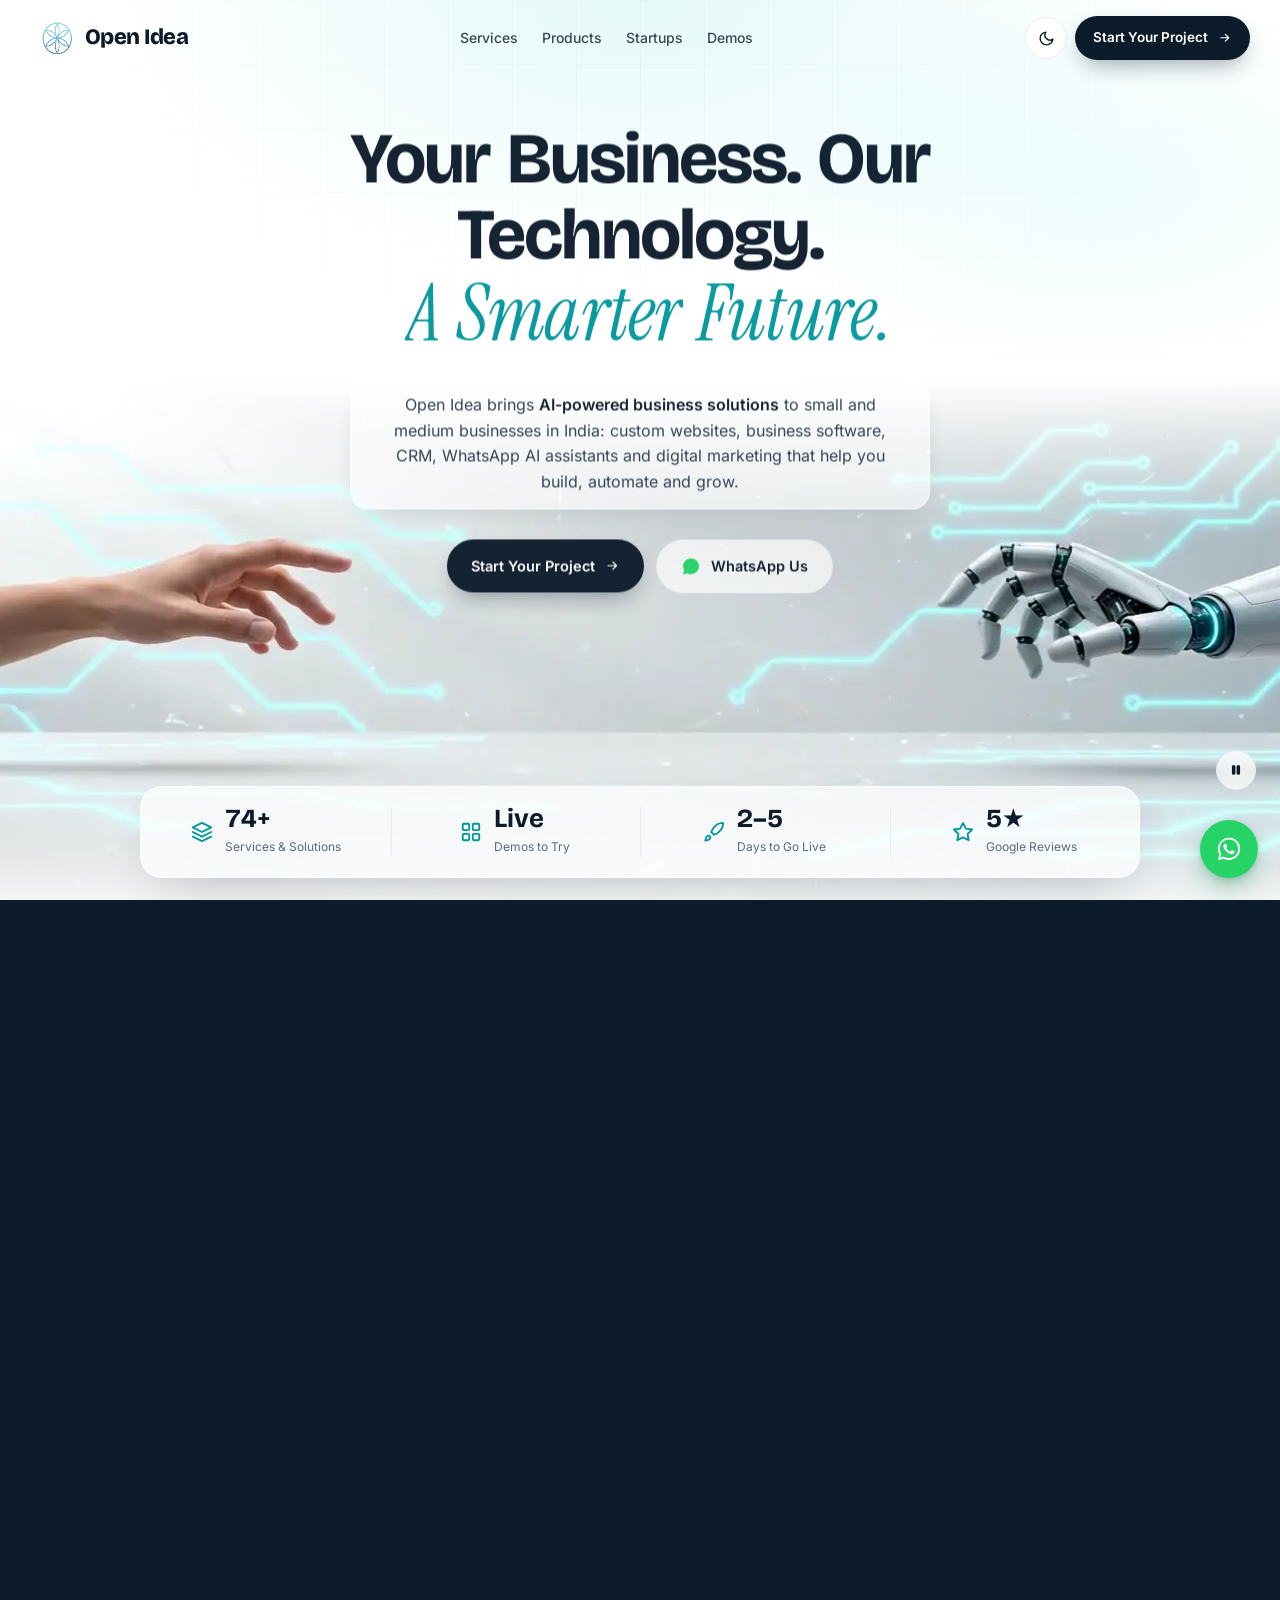
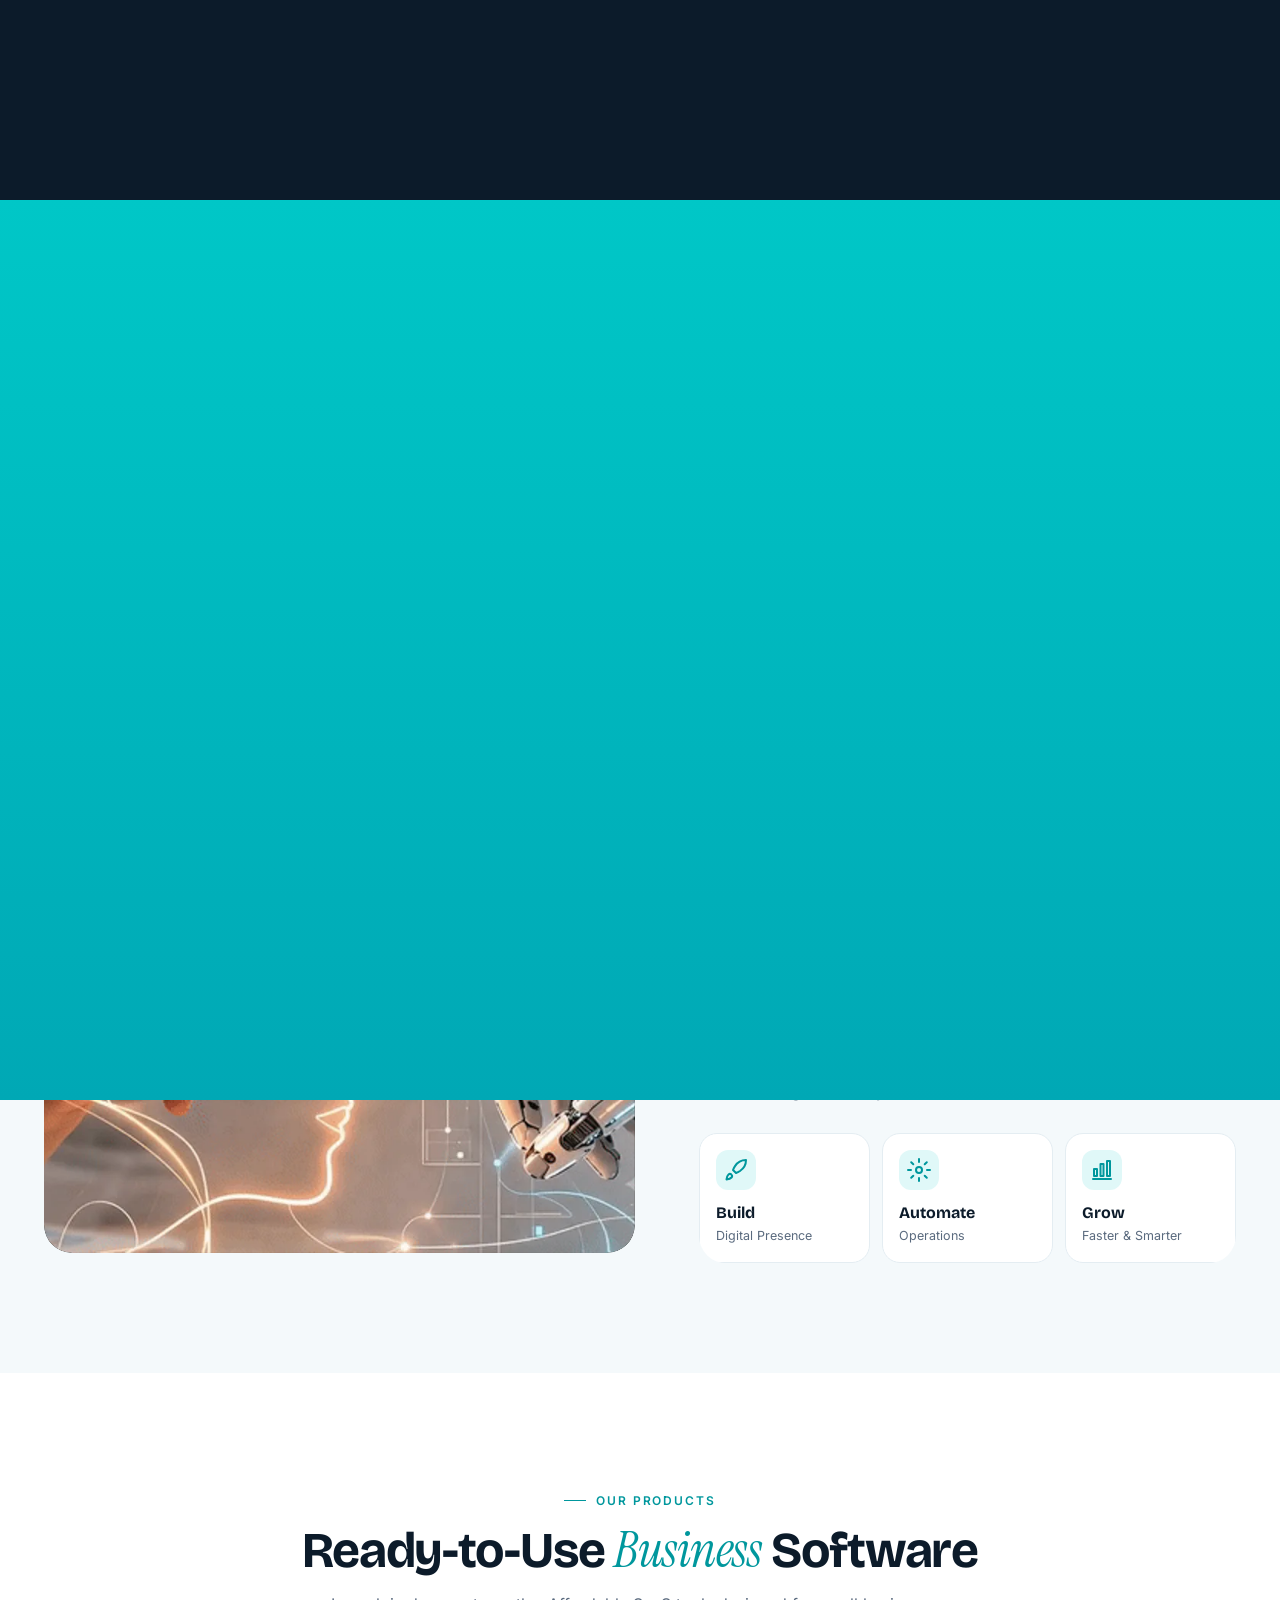
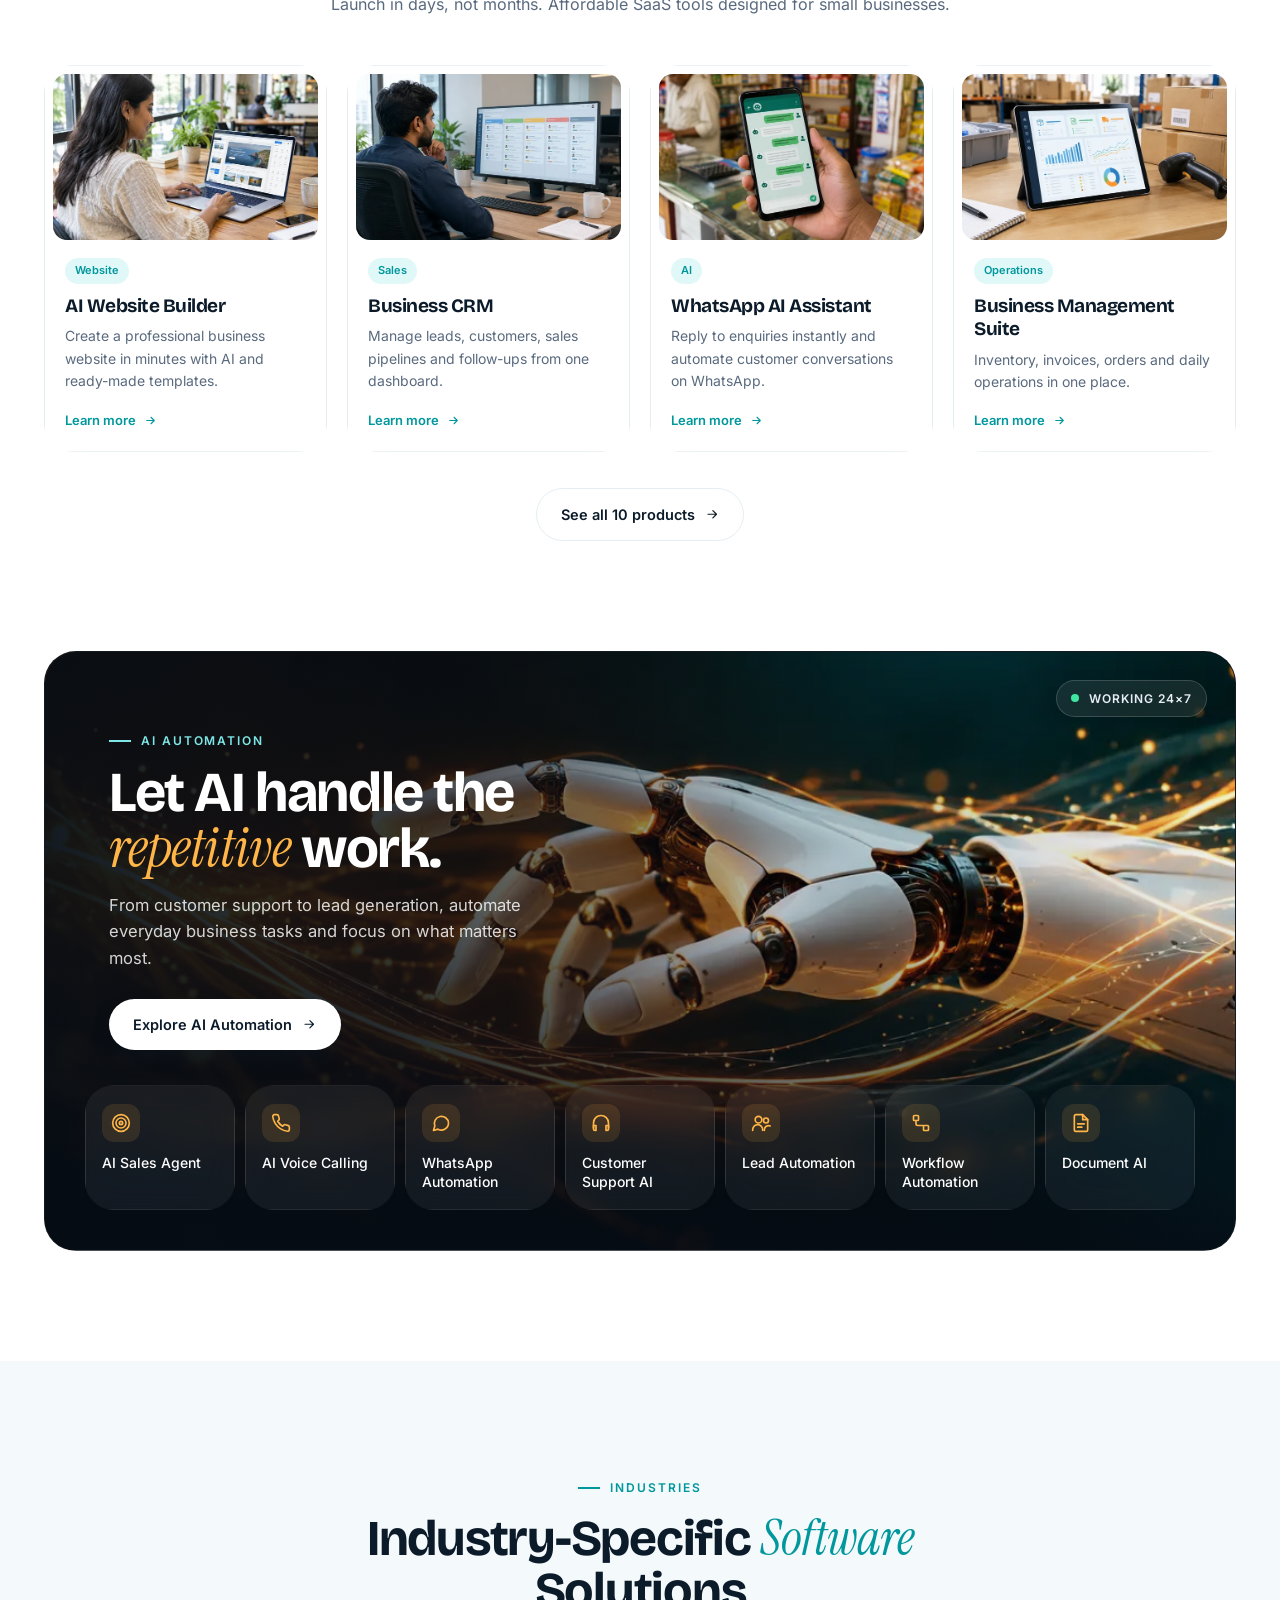
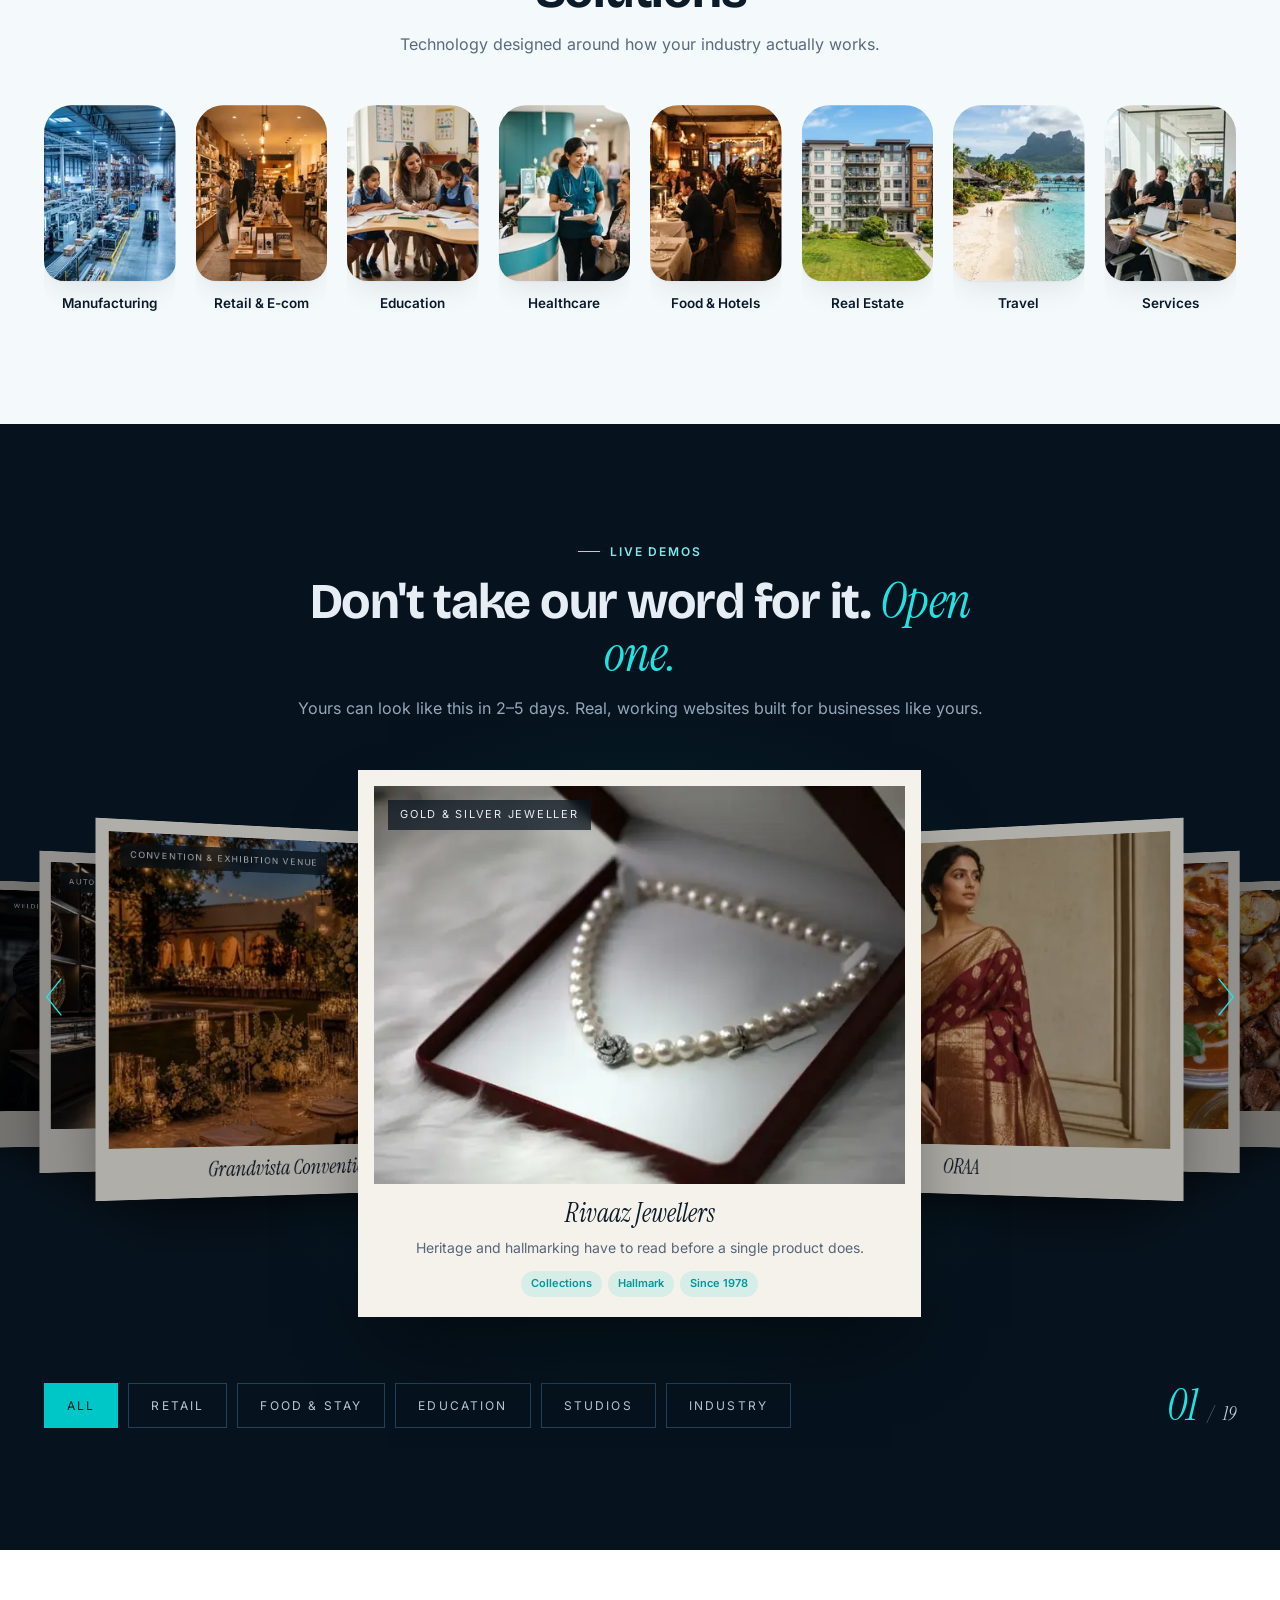
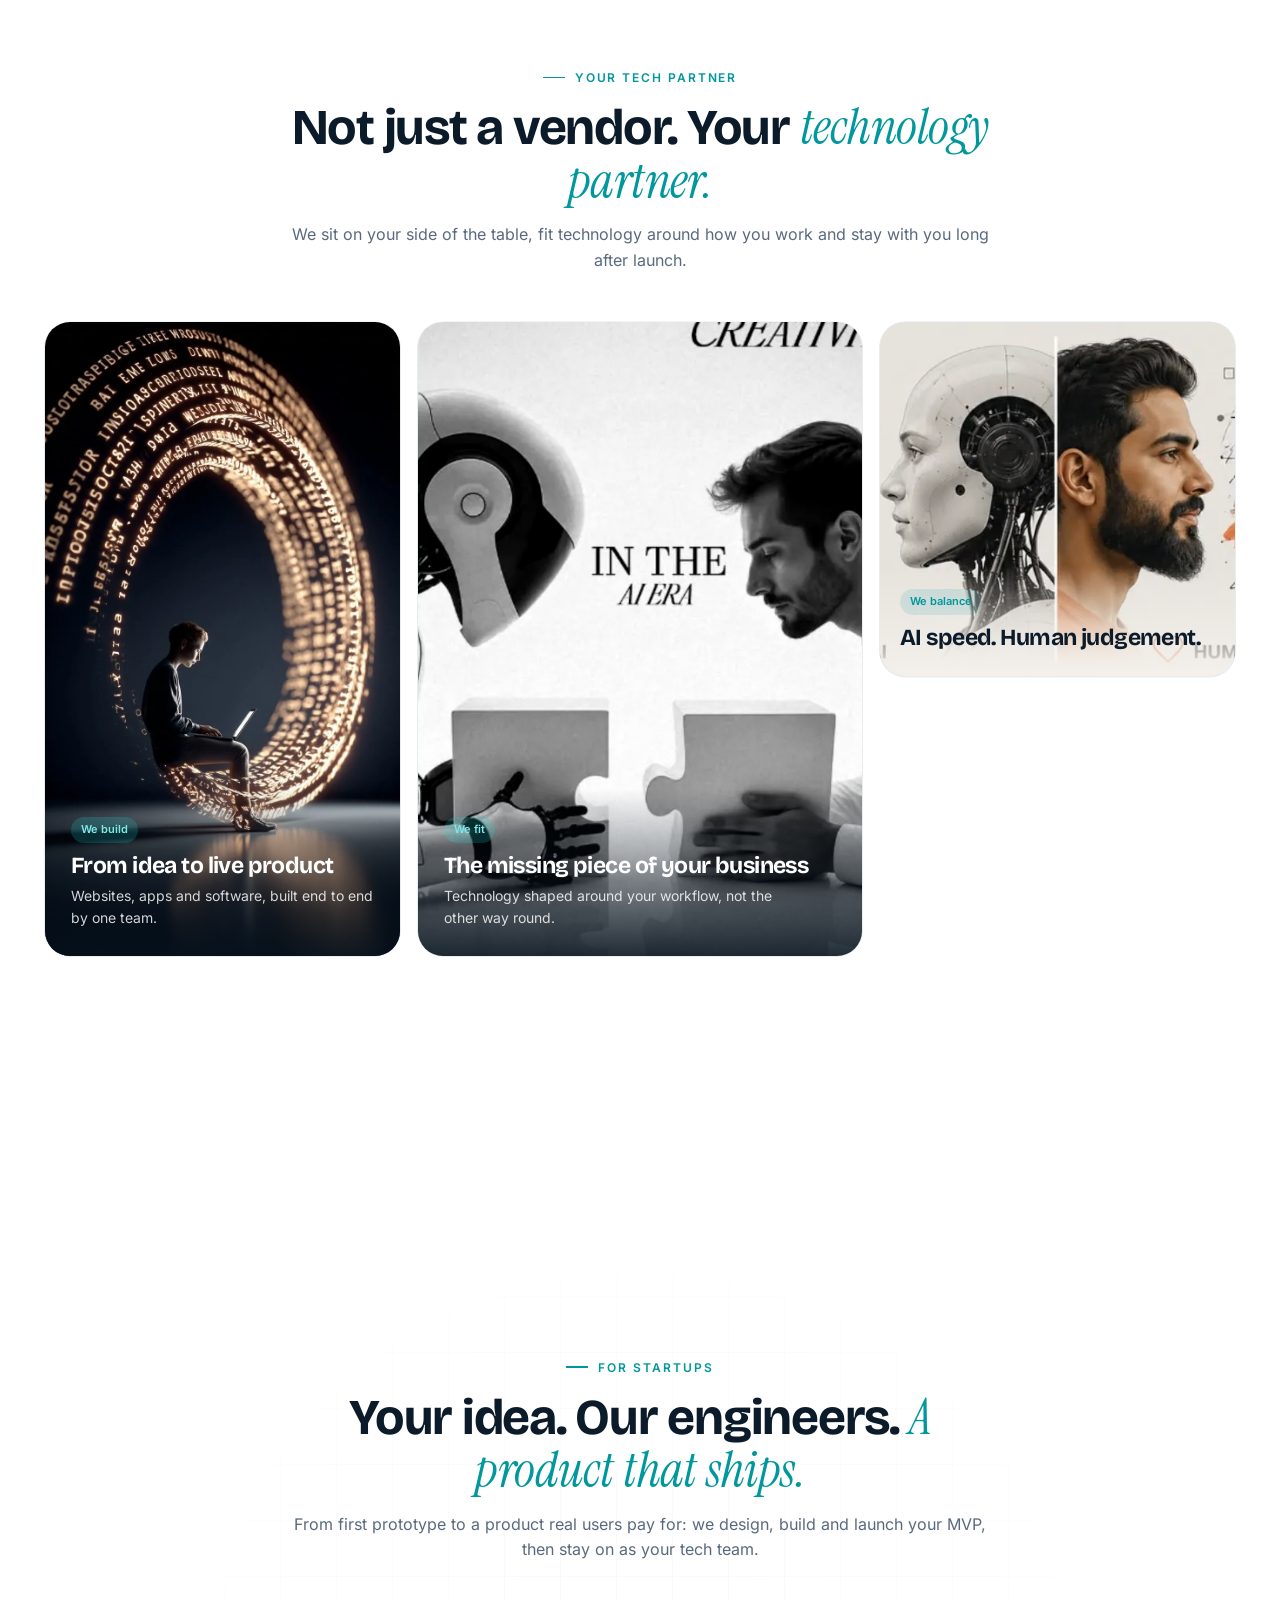
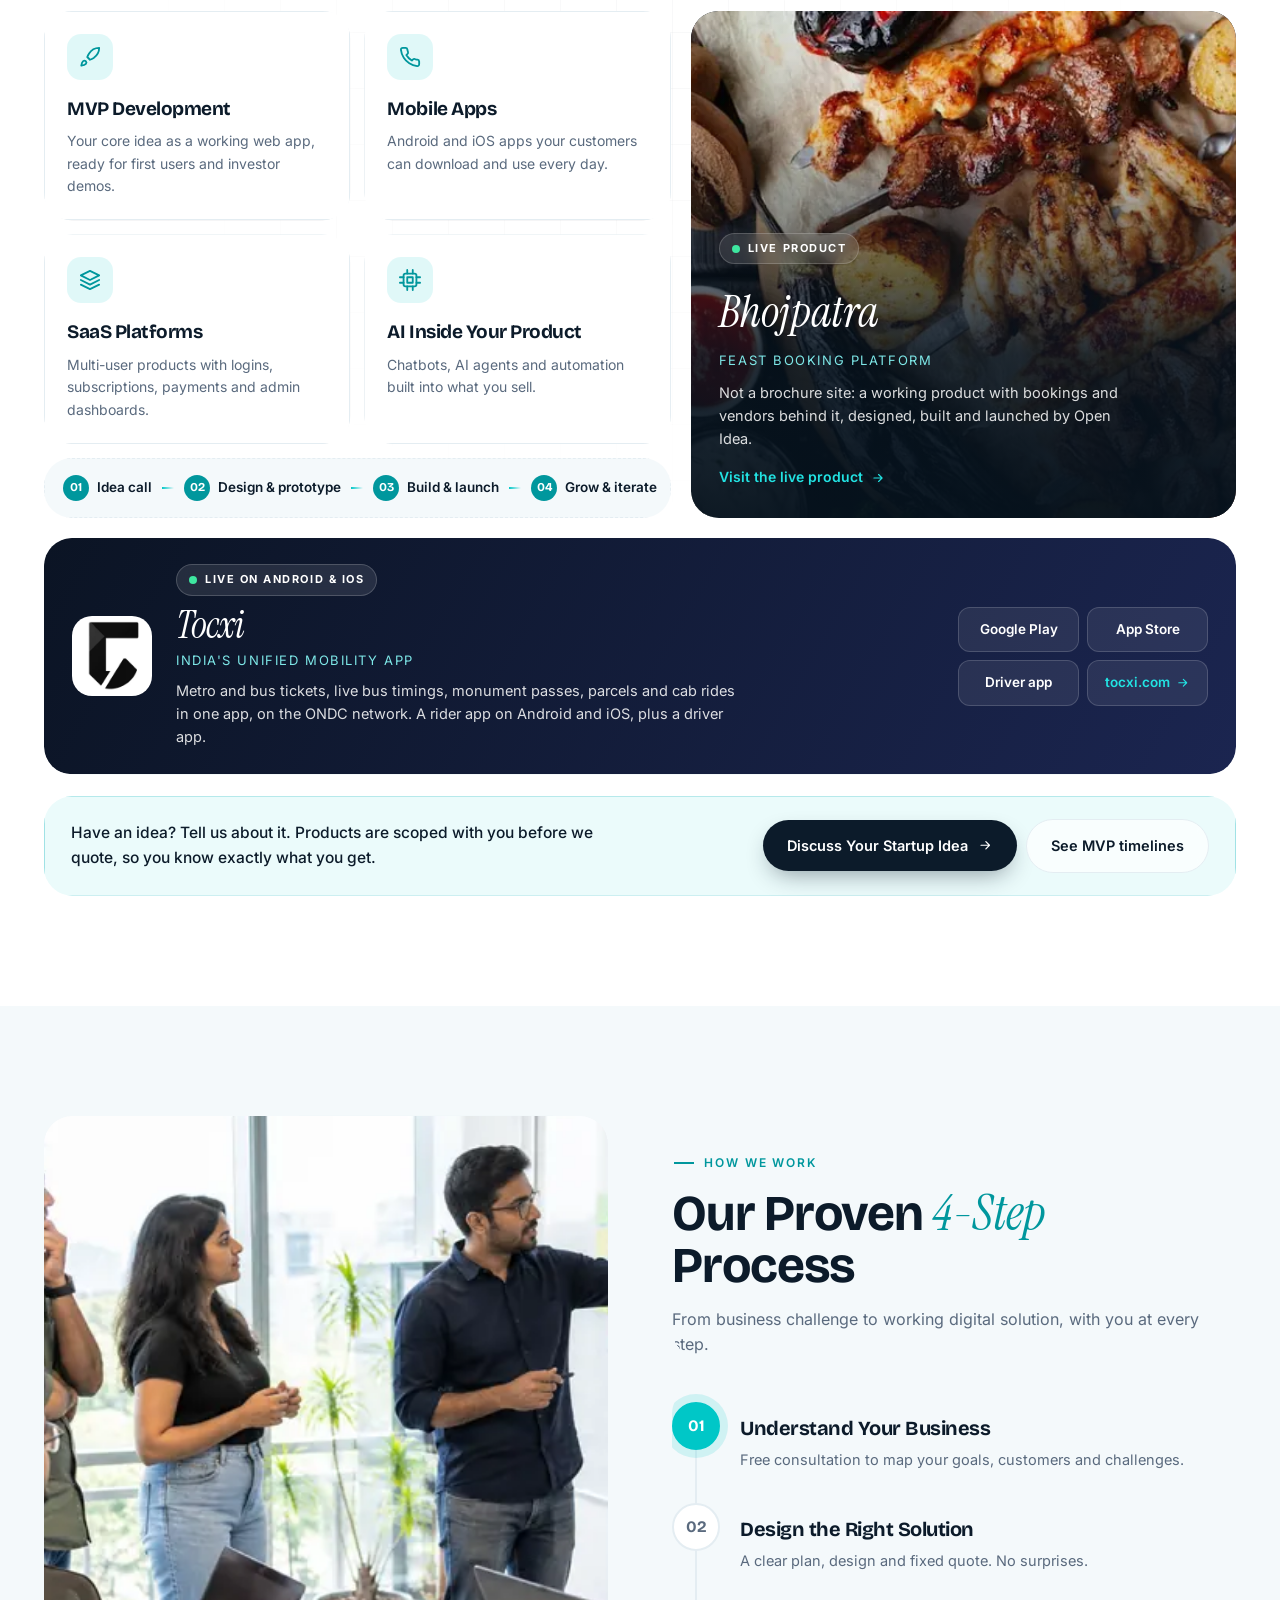
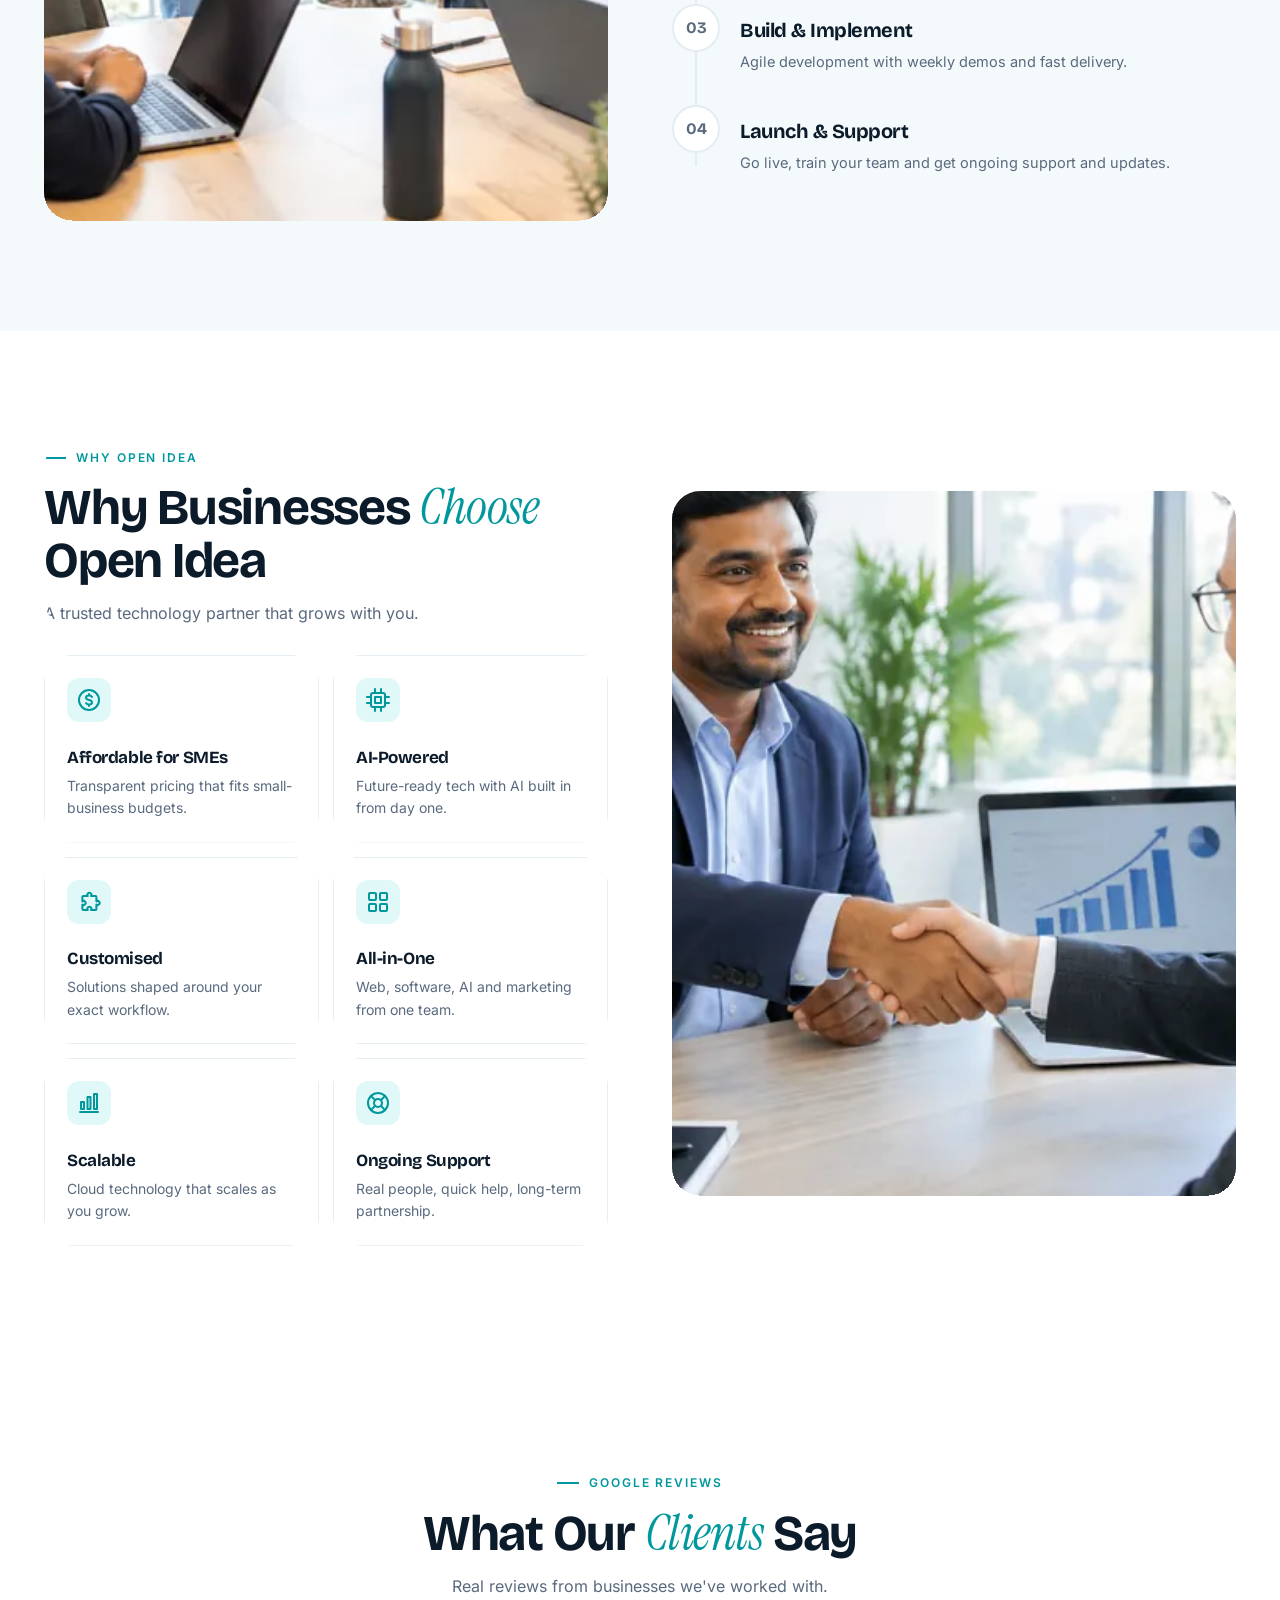
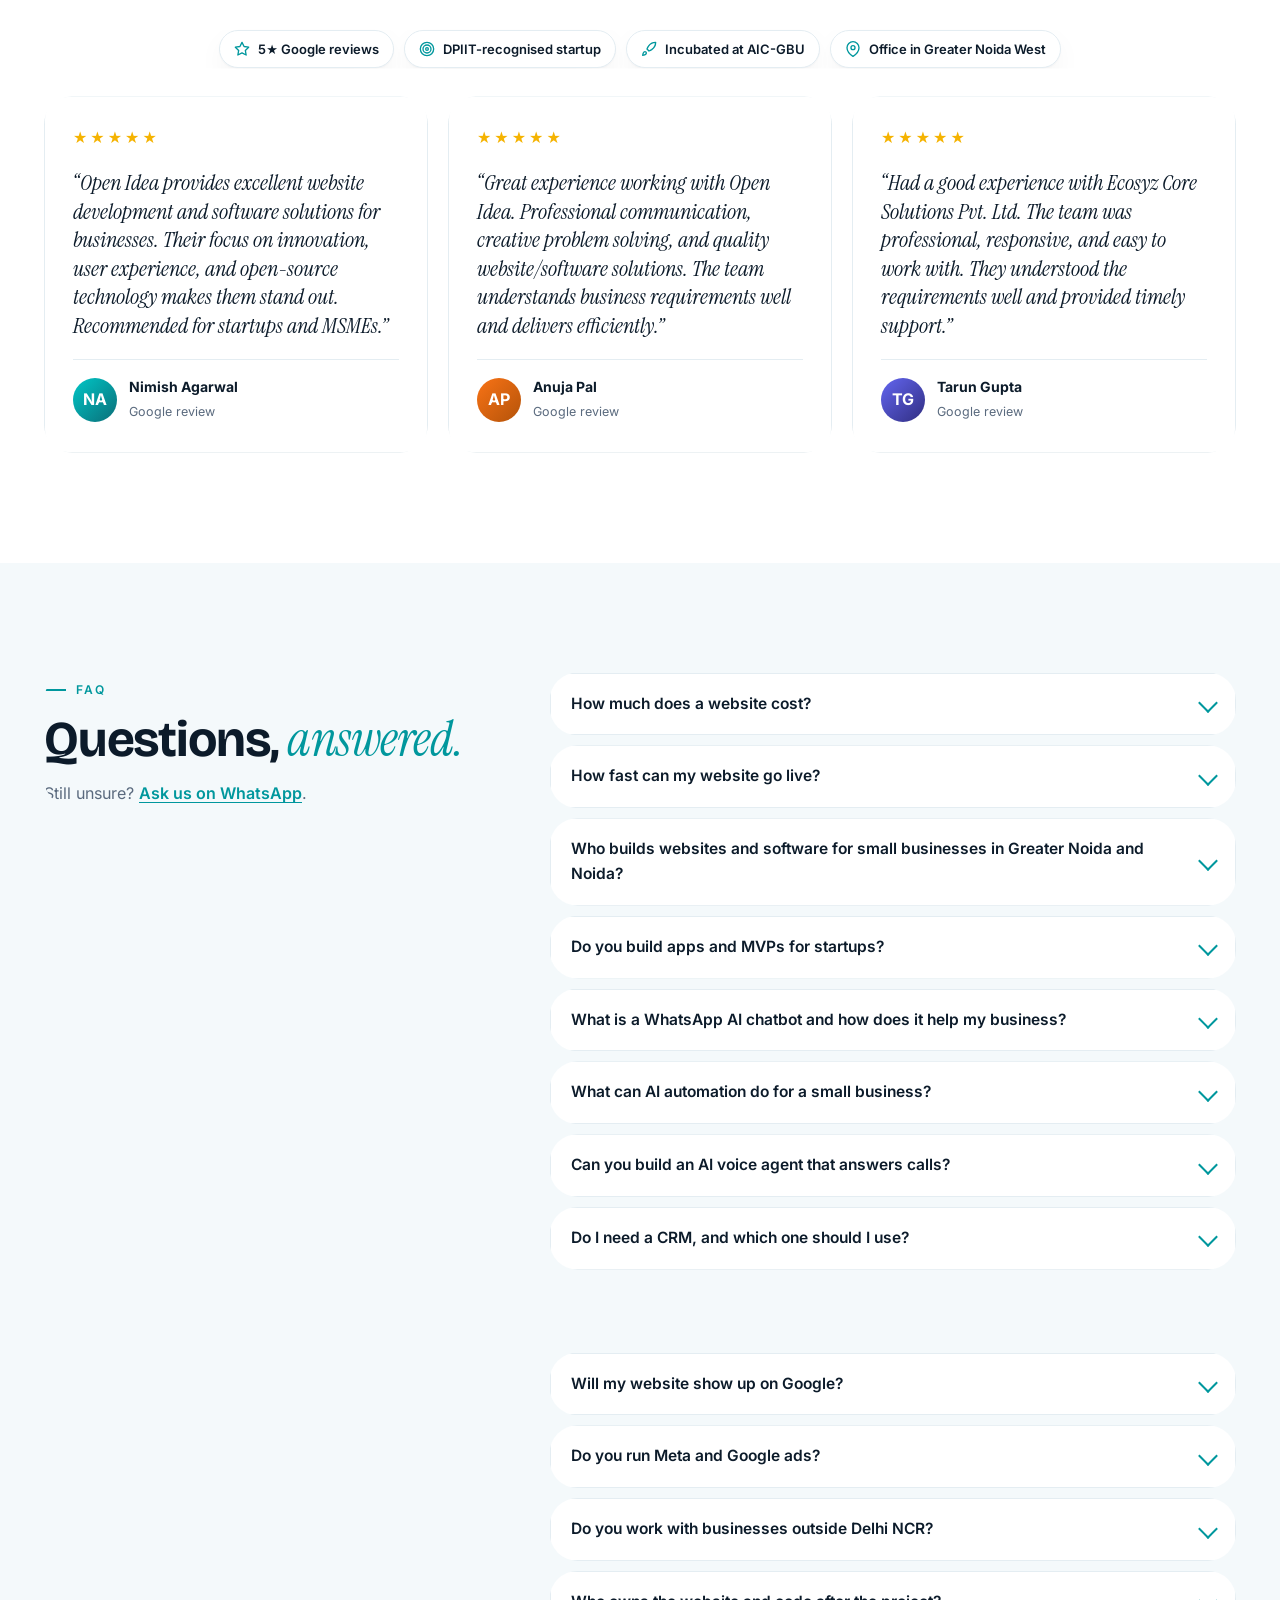
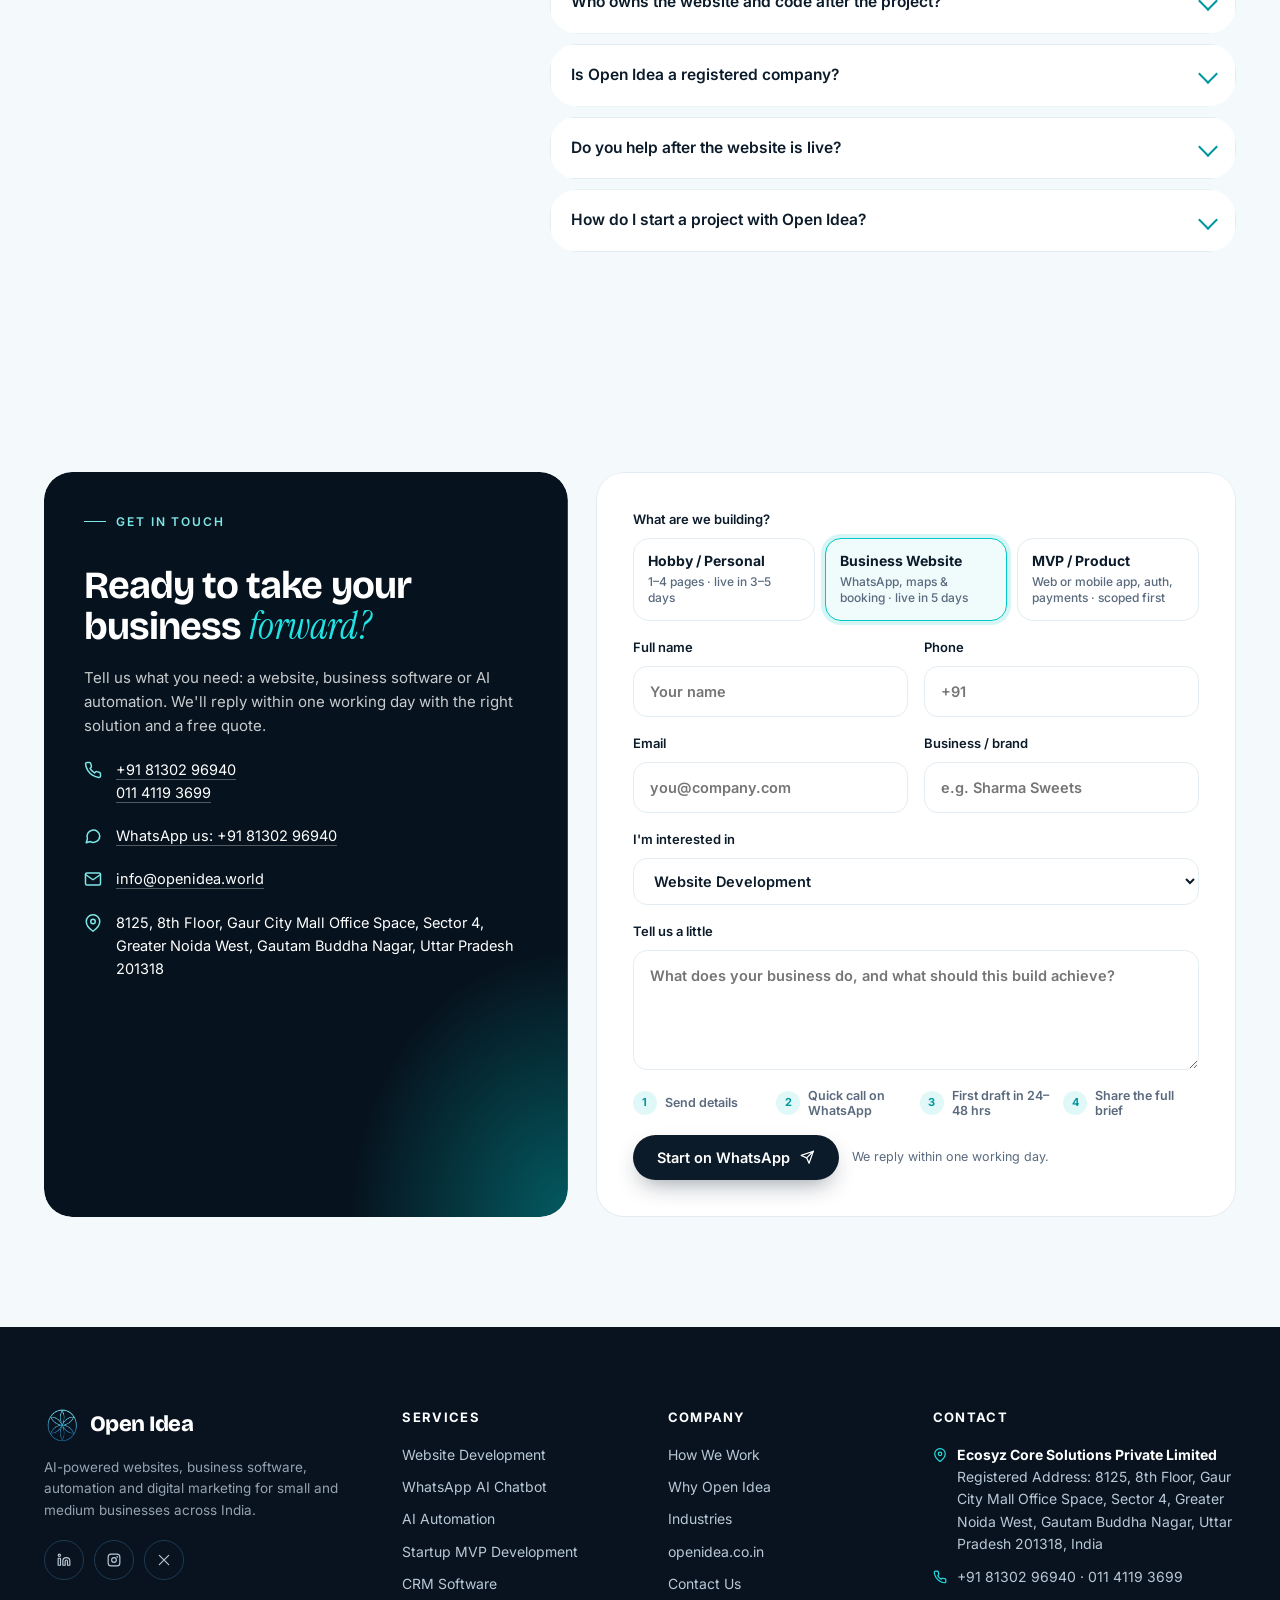
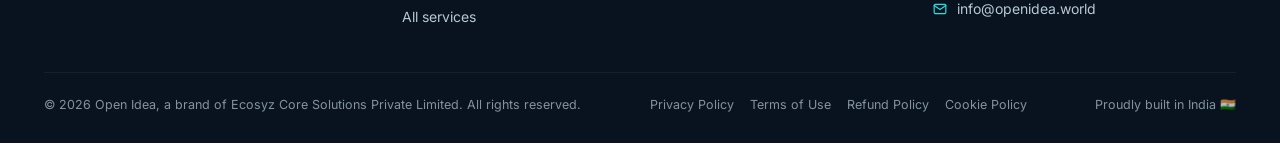
==== commit 42ca39ad: "Add Tocxi to startups section with app links Co-Authored-By: Claude Opus 5.5 <noreply@anthropic.com>" ====
--- a/index.html
+++ b/index.html
@@ -30,7 +30,7 @@
 <link rel="preload" href="fonts/inter-400-700.woff2" as="font" type="font/woff2" crossorigin>
 <link rel="preload" href="fonts/instrument-serif-italic.woff2" as="font" type="font/woff2" crossorigin>
 <script type="application/ld+json">{"@context": "https://schema.org", "@graph": [{"@type": "ProfessionalService", "@id": "https://techpartner.openidea.co.in/#org", "name": "Open Idea", "alternateName": "Open Idea Tech Partner", "legalName": "Ecosyz Core Solutions Private Limited", "url": "https://techpartner.openidea.co.in/", "description": "Open Idea is a DPIIT-recognised, AIC-GBU incubated tech partner in Greater Noida West that builds websites, startup MVPs, business software, CRM, WhatsApp AI chatbots and AI automation for small and medium businesses and startups in India.", "email": "info@openidea.world", "telephone": "+91-8130296940", "image": "https://techpartner.openidea.co.in/img/og.jpg", "logo": "https://techpartner.openidea.co.in/img/logo.webp", "address": {"@type": "PostalAddress", "streetAddress": "8125, 8th Floor, Gaur City Mall Office Space, Sector 4", "addressLocality": "Greater Noida West", "addressRegion": "Uttar Pradesh", "postalCode": "201318", "addressCountry": "IN"}, "areaServed": [{"@type": "Country", "name": "India"}, {"@type": "City", "name": "Greater Noida"}, {"@type": "City", "name": "Noida"}, {"@type": "City", "name": "Delhi"}], "contactPoint": {"@type": "ContactPoint", "telephone": "+91-8130296940", "contactType": "sales", "availableLanguage": ["English", "Hindi"]}, "knowsAbout": ["Website development", "Startup MVP development", "WhatsApp Business API chatbots", "AI agents", "Workflow automation", "CRM software", "SEO", "Meta and Google Ads"], "hasOfferCatalog": {"@type": "OfferCatalog", "name": "Services", "itemListElement": [{"@type": "Offer", "itemOffered": {"@type": "Service", "name": "Website Development", "url": "https://techpartner.openidea.co.in/website-development.html"}}, {"@type": "Offer", "itemOffered": {"@type": "Service", "name": "WhatsApp AI Chatbot", "url": "https://techpartner.openidea.co.in/whatsapp-ai-chatbot.html"}}, {"@type": "Offer", "itemOffered": {"@type": "Service", "name": "AI Automation", "url": "https://techpartner.openidea.co.in/ai-automation.html"}}, {"@type": "Offer", "itemOffered": {"@type": "Service", "name": "Startup MVP Development", "url": "https://techpartner.openidea.co.in/mvp-development.html"}}, {"@type": "Offer", "itemOffered": {"@type": "Service", "name": "CRM Software for Small Business", "url": "https://techpartner.openidea.co.in/crm-software.html"}}, {"@type": "Offer", "itemOffered": {"@type": "Service", "name": "Digital Marketing & SEO", "url": "https://techpartner.openidea.co.in/services.html#marketing"}}, {"@type": "Offer", "itemOffered": {"@type": "Service", "name": "Branding & Design", "url": "https://techpartner.openidea.co.in/services.html#branding"}}]}, "sameAs": ["https://openidea.co.in", "https://www.linkedin.com/company/ecosyz/", "https://www.instagram.com/openidea.ai_platform/", "https://x.com/OpenIdeaOrg"], "priceRange": "₹₹"}, {"@type": "WebSite", "@id": "https://techpartner.openidea.co.in/#site", "url": "https://techpartner.openidea.co.in/", "name": "Open Idea Tech Partner", "publisher": {"@id": "https://techpartner.openidea.co.in/#org"}, "inLanguage": "en-IN"}]}</script>
-<link rel="stylesheet" href="css/site.min.css?v=b023d114">
+<link rel="stylesheet" href="css/site.min.css?v=85b7fc63">
 <script type="application/ld+json">{"@context": "https://schema.org", "@type": "FAQPage", "mainEntity": [{"@type": "Question", "name": "How much does a website cost?", "acceptedAnswer": {"@type": "Answer", "text": "Business websites start from ₹25,000. The final price depends on the pages and features you need (booking, payments, WhatsApp, catalogue), and you get a clear quote before work starts."}}, {"@type": "Question", "name": "How fast can my website go live?", "acceptedAnswer": {"@type": "Answer", "text": "Most business websites go live in 2–5 days. After you share your details, the first draft reaches you in 24–48 hours."}}, {"@type": "Question", "name": "Who builds websites and software for small businesses in Greater Noida and Noida?", "acceptedAnswer": {"@type": "Answer", "text": "Open Idea, based at Gaur City Mall Office Space in Greater Noida West, builds websites, business software, CRM and AI automation for small and medium businesses across Noida, Greater Noida, Delhi NCR and the rest of India. We work in English and Hindi."}}, {"@type": "Question", "name": "Do you build apps and MVPs for startups?", "acceptedAnswer": {"@type": "Answer", "text": "Yes. We build web apps, mobile apps or both, with logins, dashboards, payments and admin panels. A focused AI-wrapper or SaaS MVP usually takes 1–3 weeks, and every product is scoped with you before we quote."}}, {"@type": "Question", "name": "What is a WhatsApp AI chatbot and how does it help my business?", "acceptedAnswer": {"@type": "Answer", "text": "A WhatsApp AI chatbot answers customer questions on your official WhatsApp number 24×7, captures leads, shares your catalogue and books appointments. It replies instantly in English or Hindi, and hands the chat to your team when a human is needed. Setup usually takes 3–7 days."}}, {"@type": "Question", "name": "What can AI automation do for a small business?", "acceptedAnswer": {"@type": "Answer", "text": "AI automation takes repetitive work off your team: replying to enquiries, following up leads, reading invoices and PDFs into sheets, sending reminders and moving data between tools like WhatsApp, Google Sheets and your CRM. Most workflows go live in 2–7 days."}}, {"@type": "Question", "name": "Can you build an AI voice agent that answers calls?", "acceptedAnswer": {"@type": "Answer", "text": "Yes. An AI voice agent can answer or make calls, qualify leads, confirm appointments and log every call to your CRM. It usually takes 1–2 weeks to set up and test."}}, {"@type": "Question", "name": "Do I need a CRM, and which one should I use?", "acceptedAnswer": {"@type": "Answer", "text": "If enquiries come from more than one place (WhatsApp, calls, website, ads) and follow-ups get missed, you need a CRM. We set up HubSpot or Zoho, or build a simple custom CRM, depending on your team size and budget. Setup usually takes 3–5 days."}}, {"@type": "Question", "name": "Can you add WhatsApp, booking or payments to my site?", "acceptedAnswer": {"@type": "Answer", "text": "Yes. WhatsApp chat, enquiry forms, Google Maps, online booking and Razorpay or Stripe payment gateways are things we set up regularly."}}, {"@type": "Question", "name": "Will my website show up on Google?", "acceptedAnswer": {"@type": "Answer", "text": "Yes. Every site we build is fast, mobile-first and set up for search: page titles, descriptions, schema, a sitemap and Google Search Console. For more traffic we also offer ongoing SEO and content."}}, {"@type": "Question", "name": "Do you run Meta and Google ads?", "acceptedAnswer": {"@type": "Answer", "text": "Yes. We set up Meta (Facebook and Instagram) and Google ads with proper conversion tracking in about 3 days, then manage and improve them every week."}}, {"@type": "Question", "name": "Do you work with businesses outside Delhi NCR?", "acceptedAnswer": {"@type": "Answer", "text": "Yes. We work with clients across India. Most projects run fully online over WhatsApp and video calls, and you can visit our Greater Noida West office any time."}}, {"@type": "Question", "name": "Who owns the website and code after the project?", "acceptedAnswer": {"@type": "Answer", "text": "You do. The domain, website, content and code belong to your business, and we hand over all logins when the project is done."}}, {"@type": "Question", "name": "Is Open Idea a registered company?", "acceptedAnswer": {"@type": "Answer", "text": "Yes. Open Idea is the brand of Ecosyz Core Solutions Private Limited, a DPIIT-recognised startup incubated at AIC-GBU (Gautam Buddha University)."}}, {"@type": "Question", "name": "Do you help after the website is live?", "acceptedAnswer": {"@type": "Answer", "text": "Yes. We offer ongoing support and updates, plus monthly maintenance for automations, and can add software, AI or marketing as your business grows."}}, {"@type": "Question", "name": "How do I start a project with Open Idea?", "acceptedAnswer": {"@type": "Answer", "text": "Fill the short form on this page or message us on WhatsApp at +91 81302 96940. We reply within one working day, have a quick call, and send a first draft or plan within 24–48 hours."}}]}</script>
 </head>
 <body>
@@ -274,6 +274,21 @@
     </div>
    </a>
   </div>
+  <div class="st-more rv">
+   <img class="st-more-ico" src="img/demos/tocxi-icon.webp" alt="Tocxi app logo" width="80" height="80" loading="lazy">
+   <div class="st-more-txt">
+    <span class="st-live"><i></i>Live on Android &amp; iOS</span>
+    <h3>Tocxi</h3>
+    <p class="st-kind">India's unified mobility app</p>
+    <p>Metro and bus tickets, live bus timings, monument passes, parcels and cab rides in one app, on the ONDC network. A rider app on Android and iOS, plus a driver app.</p>
+   </div>
+   <div class="st-apps">
+    <a href="https://play.google.com/store/apps/details?id=com.tocxi.app" target="_blank" rel="noopener">Google Play</a>
+    <a href="https://apps.apple.com/in/app/tocxi/id6757497988" target="_blank" rel="noopener">App Store</a>
+    <a href="https://play.google.com/store/apps/details?id=com.tocxi.taxidriverapp" target="_blank" rel="noopener">Driver app</a>
+    <a href="https://www.tocxi.com/" target="_blank" rel="noopener" class="st-apps-web">tocxi.com <svg class="i"><use href="#arrow"/></svg></a>
+   </div>
+  </div>
   <div class="st-cta rv">
    <p>Have an idea? Tell us about it. Products are scoped with you before we quote, so you know exactly what you get.</p>
    <div class="st-btns"><a href="#contact" class="btn btn-p" data-service="Startup MVP / App">Discuss Your Startup Idea <svg class="i"><use href="#arrow"/></svg></a><a href="mvp-development.html" class="btn btn-o">See MVP timelines</a></div>
--- a/css/site.min.css
+++ b/css/site.min.css
@@ -1 +1 @@
-@font-face{font-family:Bricolage Grotesque;src:url(../fonts/bricolage-500-800.woff2) format("woff2");font-weight:500 800;font-style:normal;font-display:swap}@font-face{font-family:Inter;src:url(../fonts/inter-400-700.woff2) format("woff2");font-weight:400 700;font-style:normal;font-display:swap}@font-face{font-family:"Instrument Serif";src:url(../fonts/instrument-serif-italic.woff2) format("woff2");font-weight:400;font-style:italic;font-display:swap}:root{--primary:#00C7C7;--primary-d:#00979D;--accent:#22E3E3;--navy:#0C1B2A;--bg:#ffffff;--bg-soft:#F4F9FB;--card:#ffffff;--text:#0C1B2A;--muted:#5A6A7E;--border:#E4EDF2;--shadow:0 1px 2px rgba(12,27,42,.04),0 12px 32px -8px rgba(12,27,42,.1);--shadow-lg:0 30px 60px -20px rgba(0,120,130,.28);--foot:#08131F;--hdr:76px;--r:20px;--ease:cubic-bezier(.2,.8,.2,1);--ease-out:cubic-bezier(.16,1,.3,1);--ease-io:cubic-bezier(.77,0,.18,1);--display:"Bricolage Grotesque",Inter,system-ui,sans-serif;--serif:"Instrument Serif",Georgia,serif}:root[data-theme=dark]{--bg:#08131F;--bg-soft:#0B1A29;--card:#0F2233;--text:#E6EDF5;--muted:#93A8BB;--border:#1A3247;--shadow:0 1px 2px rgba(0,0,0,.2),0 14px 34px -10px rgba(0,0,0,.5);--foot:#050D16}*{box-sizing:border-box;margin:0;padding:0}html{scroll-behavior:smooth;scroll-padding-top:var(--hdr)}body{font-family:Inter,system-ui,-apple-system,sans-serif;background:var(--bg);color:var(--text);line-height:1.6;overflow-x:hidden;-webkit-font-smoothing:antialiased}a{color:inherit;text-decoration:none}img,video{max-width:100%;display:block}svg.i{width:1em;height:1em;stroke:currentColor;fill:none;stroke-width:2;stroke-linecap:round;stroke-linejoin:round;flex:none}.wrap{max-width:1240px;margin:0 auto;padding:0 24px}section{padding:110px 0;position:relative}h1,h2,h3{font-family:var(--display);letter-spacing:-.025em}em,.ser{font-family:var(--serif);font-style:italic;font-weight:400;letter-spacing:-.01em}.sec-head{text-align:center;max-width:720px;margin:0 auto 48px}.sec-head h2{font-size:clamp(30px,4vw,50px);font-weight:700;line-height:1.05}.sec-head h2 em{color:var(--primary-d)}.sec-head p{color:var(--muted);font-size:16px;margin-top:14px}.eyebrow{display:inline-flex;align-items:center;gap:10px;font-size:12px;font-weight:600;letter-spacing:.16em;text-transform:uppercase;color:var(--primary-d);margin-bottom:14px}.eyebrow:before{content:"";width:22px;height:1.5px;background:currentColor;transform-origin:left;transition:transform 1s .2s var(--ease-out)}.rv:not(.in) .eyebrow:before,.eyebrow.rv:not(.in):before{transform:scaleX(0)}.btn{position:relative;display:inline-flex;align-items:center;justify-content:center;gap:10px;padding:14px 24px;border-radius:999px;font-weight:600;font-size:14.5px;cursor:pointer;border:0;font-family:inherit;overflow:hidden;isolation:isolate;transition:transform .4s var(--ease-out),box-shadow .4s,color .4s}.btn svg{transition:transform .4s var(--ease-out)}.btn:hover svg{transform:translate(4px)}.btn-p{background:var(--navy);color:#fff;box-shadow:0 10px 24px -8px #0c1b2a73}.btn-p:before{content:"";position:absolute;inset:0;z-index:-1;background:linear-gradient(100deg,var(--primary),#00A8B5);transform:translateY(101%);transition:transform .5s var(--ease-out)}.btn-p:hover:before{transform:none}.btn-p:hover{box-shadow:0 14px 30px -8px #00c7c78c}.btn-o{background:#ffffffb3;color:var(--text);border:1px solid var(--border);backdrop-filter:blur(8px)}.btn-o:hover{border-color:var(--primary)}.btn-o .dot{width:22px;height:22px;border-radius:50%;background:var(--primary);color:#fff;display:grid;place-items:center;font-size:10px}.intro{position:fixed;inset:0;z-index:200;background:#fff;display:grid;place-items:center;pointer-events:none;animation:curtain 1s 1s var(--ease-io) forwards}.intro img{width:64px;height:64px;animation:logoPop 1s var(--ease-out) both}.intro span{position:absolute;bottom:0;left:0;height:3px;background:var(--primary);animation:load 1s var(--ease-io) forwards}@keyframes curtain{to{clip-path:inset(0 0 100% 0)}}@keyframes logoPop{0%{opacity:0;transform:scale(.6) rotate(-20deg)}to{opacity:1;transform:none}}@keyframes load{0%{width:0}to{width:100%}}.intro{clip-path:inset(0 0 0 0)}.progress{position:fixed;top:0;left:0;right:0;height:3px;z-index:90;background:linear-gradient(90deg,var(--primary),var(--accent));transform-origin:left;transform:scaleX(0)}header{position:fixed;inset:0 0 auto;z-index:60;height:var(--hdr);display:flex;align-items:center;transition:transform .5s var(--ease-out)}header.hide{transform:translateY(-110%)}.nav{display:flex;align-items:center;justify-content:space-between;gap:16px;width:100%;height:60px;border-radius:999px;padding:0 10px 0 18px;border:1px solid transparent;transition:background .4s,border-color .4s,box-shadow .4s,max-width .6s var(--ease-out)}header.solid .nav{background:color-mix(in srgb,var(--bg) 82%,transparent);backdrop-filter:blur(18px) saturate(1.4);border-color:var(--border);box-shadow:var(--shadow);max-width:1120px}.logo{display:flex;align-items:center;gap:10px;font-family:var(--display);font-weight:800;font-size:22px;letter-spacing:-.03em}.logo img{width:36px;height:36px}.menu{display:flex;gap:4px;font-size:14px;font-weight:500;position:relative}.menu a{padding:8px 14px;border-radius:999px;opacity:.8;transition:opacity .2s,background .3s,color .3s}.menu a:hover{opacity:1;background:color-mix(in srgb,var(--primary) 12%,transparent)}.menu a.on{opacity:1;color:var(--primary-d);background:color-mix(in srgb,var(--primary) 12%,transparent)}.nav-r{display:flex;align-items:center;gap:8px}.nav-r .btn{padding:11px 18px;font-size:13.5px}.tbtn{width:42px;height:42px;border-radius:50%;border:1px solid var(--border);background:var(--card);color:var(--text);display:grid;place-items:center;cursor:pointer;font-size:17px;transition:transform .5s var(--ease-out)}.tbtn:hover{transform:rotate(25deg) scale(1.05)}.hero{min-height:100vh;min-height:100svh;display:flex;flex-direction:column;background:#fff;overflow:hidden;padding:0}.hero-media{position:absolute;left:0;right:0;bottom:0;height:64%;z-index:0;pointer-events:none;-webkit-mask-image:linear-gradient(180deg,transparent 0,#000 30%);mask-image:linear-gradient(180deg,transparent 0,#000 30%)}.hero-media .slide{position:absolute;inset:0;width:100%;height:100%;object-fit:cover;object-position:center 72%;opacity:0;transform:scale(1.06);transition:opacity 1.4s var(--ease),transform 8s linear}.hero-media .slide.on{opacity:1;transform:scale(1)}.hero-media:after{content:"";position:absolute;inset:auto 0 0;height:30%;background:linear-gradient(0deg,rgba(255,255,255,.85),transparent)}.hero-glow{position:absolute;inset:0;z-index:0;pointer-events:none;background:radial-gradient(60% 45% at 50% 0%,rgba(0,199,199,.1),transparent 70%),radial-gradient(40% 30% at 85% 20%,rgba(34,227,227,.08),transparent 70%)}.hero-grid{position:absolute;inset:0;z-index:0;pointer-events:none;opacity:.5;background-image:linear-gradient(rgba(12,27,42,.05) 1px,transparent 1px),linear-gradient(90deg,rgba(12,27,42,.05) 1px,transparent 1px);background-size:64px 64px;-webkit-mask-image:radial-gradient(70% 50% at 50% 10%,#000,transparent 75%);mask-image:radial-gradient(70% 50% at 50% 10%,#000,transparent 75%)}.hero-main{position:relative;z-index:2;flex:1;display:flex;justify-content:center;padding:calc(var(--hdr) + 44px) 0 0}.hero-copy{text-align:center;max-width:900px;display:flex;flex-direction:column;align-items:center;will-change:transform,opacity}.badge{display:inline-flex;align-items:center;gap:10px;padding:6px 14px 6px 6px;border-radius:999px;background:#fffc;border:1px solid var(--border);font-size:13px;font-weight:500;color:var(--muted);backdrop-filter:blur(8px);box-shadow:var(--shadow)}.badge b{background:var(--navy);color:#fff;font-size:11px;font-weight:600;padding:3px 9px;border-radius:999px;letter-spacing:.02em}.hero h1{font-size:clamp(40px,6.4vw,92px);line-height:.98;font-weight:700;margin:22px 0 20px}.hero h1 em{color:var(--primary-d);font-size:1.08em}.hero h1 .w{display:inline-block;overflow:hidden;vertical-align:bottom;padding:0 .02em .08em}.hero h1 .w>span{display:inline-block;transform:translateY(110%)}.hero .lead{color:var(--muted);font-size:clamp(15.5px,1.25vw,18px);max-width:580px;margin-bottom:30px}.ctas{display:flex;gap:12px;flex-wrap:wrap;justify-content:center}.ready .hero h1 .w>span{animation:wordUp 1.1s var(--ease-out) forwards;animation-delay:calc(1.6s + var(--i) * 70ms)}.hero .fx{opacity:0;transform:translateY(22px);filter:blur(6px)}.ready .hero .fx{animation:fxIn 1s var(--ease-out) forwards;animation-delay:var(--d)}.hero-media{animation:mediaIn 1.6s .3s var(--ease-out) both}@keyframes wordUp{to{transform:none}}@keyframes fxIn{to{opacity:1;transform:none;filter:none}}@keyframes mediaIn{0%{opacity:0;transform:translateY(40px) scale(1.04)}to{opacity:1;transform:none}}.stats{position:relative;z-index:2;margin:0 auto 22px;width:min(1000px,calc(100% - 32px))}.stats-in{display:grid;grid-template-columns:repeat(4,1fr);border-radius:22px;background:#ffffffb8;backdrop-filter:blur(16px) saturate(1.3);border:1px solid rgba(255,255,255,.9);box-shadow:0 20px 50px -20px #0c1b2a40}.stat{display:flex;align-items:center;gap:12px;justify-content:center;padding:18px 12px;position:relative}.stat+.stat:before{content:"";position:absolute;left:0;top:22%;bottom:22%;width:1px;background:var(--border)}.stat svg{font-size:22px;color:var(--primary-d)}.stat b{font-family:var(--display);font-size:26px;font-weight:700;display:block;line-height:1.1;font-variant-numeric:tabular-nums}.stat span{font-size:12px;color:var(--muted)}.scroll-cue{position:absolute;left:50%;bottom:118px;z-index:2;width:24px;height:38px;margin-left:-12px;border:1.5px solid rgba(12,27,42,.25);border-radius:14px;display:none}.scroll-cue:after{content:"";position:absolute;left:50%;top:7px;width:3px;height:7px;margin-left:-1.5px;border-radius:2px;background:var(--navy);animation:cue 1.8s infinite}@keyframes cue{0%{opacity:0;transform:translateY(-3px)}40%{opacity:1}to{opacity:0;transform:translateY(10px)}}.marquee{padding:22px 0;border-block:1px solid var(--border);overflow:hidden;background:var(--bg)}.marquee .track{display:flex;gap:48px;width:max-content;animation:mq 40s linear infinite}.marquee:hover .track{animation-play-state:paused}.marquee span{display:inline-flex;align-items:center;gap:48px;font-family:var(--display);font-size:clamp(20px,2.4vw,30px);font-weight:600;color:var(--muted);white-space:nowrap}.marquee span:after{content:"\2726";color:var(--primary);font-size:.6em}.marquee span:nth-child(2n){font-family:var(--serif);font-style:italic;font-weight:400;color:var(--text)}@keyframes mq{to{transform:translate(-50%)}}.rail{display:grid;gap:20px}.r6{grid-template-columns:repeat(3,1fr)}.r4{grid-template-columns:repeat(4,1fr)}.r8{grid-template-columns:repeat(8,1fr)}.r3{grid-template-columns:repeat(3,1fr)}.card{--mx:50%;--my:50%;position:relative;background:var(--card);border:1px solid var(--border);border-radius:var(--r);overflow:hidden;box-shadow:var(--shadow);display:flex;flex-direction:column;transition:transform .6s var(--ease-out),border-color .4s,box-shadow .6s var(--ease-out)}.card:after{content:"";position:absolute;inset:0;pointer-events:none;opacity:0;transition:opacity .4s;background:radial-gradient(380px circle at var(--mx) var(--my),rgba(0,199,199,.13),transparent 45%)}.card:hover{transform:translateY(-8px);border-color:color-mix(in srgb,var(--primary) 50%,var(--border));box-shadow:var(--shadow-lg)}.card:hover:after{opacity:1}.thumb{aspect-ratio:16/10;overflow:hidden;background:var(--bg-soft);margin:8px 8px 0;border-radius:14px}.thumb img{width:100%;height:100%;object-fit:cover;transition:transform 1.2s var(--ease-out)}.card:hover .thumb img{transform:scale(1.08)}.card .body{padding:18px 20px 20px;flex:1;display:flex;flex-direction:column}.card h3{font-size:19px;font-weight:700;line-height:1.25;margin-bottom:8px}.card p{font-size:14px;color:var(--muted);flex:1}.go{align-self:flex-start;margin-top:16px;display:inline-flex;align-items:center;gap:8px;font-size:13px;font-weight:600;color:var(--primary-d)}.go svg{transition:transform .4s var(--ease-out)}.card:hover .go svg{transform:translate(5px)}.go:before{content:"Learn more"}.tag{display:inline-block;font-size:11px;font-weight:600;color:var(--primary-d);background:color-mix(in srgb,var(--primary) 12%,transparent);padding:4px 10px;border-radius:999px;margin-bottom:10px;align-self:flex-start}.num{position:absolute;top:20px;right:20px;z-index:2;font-family:var(--display);font-size:12px;font-weight:700;color:#fff;background:#0c1b2a8c;backdrop-filter:blur(6px);padding:4px 10px;border-radius:999px}.alt{background:var(--bg-soft)}.duo{display:grid;grid-template-columns:1.1fr 1fr;gap:64px;align-items:center}.duo-media{border-radius:28px;overflow:hidden;box-shadow:var(--shadow-lg);aspect-ratio:16/10;background:#1a1410}.duo-media img{width:100%;height:100%;object-fit:cover}.duo h2{font-size:clamp(30px,3.6vw,48px);font-weight:700;margin-bottom:16px;line-height:1.05}.duo h2 .ser{color:var(--primary-d)}.duo p{color:var(--muted);margin-bottom:28px;font-size:16px}.pills{display:grid;grid-template-columns:repeat(3,1fr);gap:12px}.pill{border:1px solid var(--border);background:var(--card);border-radius:18px;padding:16px;display:flex;flex-direction:column;gap:10px;font-size:13px;transition:transform .5s var(--ease-out),border-color .3s,box-shadow .5s}.pill:hover{transform:translateY(-4px);border-color:var(--primary);box-shadow:var(--shadow)}.pill svg{font-size:22px;color:var(--primary-d);padding:8px;width:40px;height:40px;border-radius:12px;background:color-mix(in srgb,var(--primary) 12%,transparent)}.pill b{display:block;font-family:var(--display);font-size:16px}.pill span{color:var(--muted);font-size:12.5px}.auto-box{position:relative;border-radius:32px;overflow:hidden;display:grid;grid-template-columns:1fr 1.15fr;gap:0;background:#06121d;color:#fff;isolation:isolate}.auto-box:before{content:"";position:absolute;inset:0;z-index:-1;background:radial-gradient(60% 80% at 0% 100%,rgba(0,199,199,.35),transparent 60%),radial-gradient(50% 60% at 100% 0%,rgba(34,227,227,.18),transparent 60%)}.auto-box:after{content:"";position:absolute;inset:0;z-index:-1;opacity:.35;background-image:linear-gradient(rgba(255,255,255,.06) 1px,transparent 1px),linear-gradient(90deg,rgba(255,255,255,.06) 1px,transparent 1px);background-size:48px 48px;-webkit-mask-image:linear-gradient(90deg,#000,transparent 70%);mask-image:linear-gradient(90deg,#000,transparent 70%)}.auto-txt{padding:56px 48px}.auto-txt .eyebrow{color:#7ee8e8}.auto-txt h2{font-size:clamp(30px,3.6vw,50px);line-height:1.02;margin-bottom:16px;font-weight:700}.auto-txt h2 em{color:var(--accent)}.auto-txt p{font-size:15.5px;opacity:.75;margin-bottom:28px;max-width:420px}.auto-txt .btn-p:hover{color:#fff}.auto-list{list-style:none;padding:40px;display:grid;grid-template-columns:1fr 1fr;gap:12px;align-content:center}.auto-list li{display:flex;gap:12px;align-items:center;font-size:14.5px;font-weight:500;padding:16px 18px;border-radius:16px;background:#ffffff0a;border:1px solid rgba(255,255,255,.08);transition:background .4s,border-color .4s,transform .5s var(--ease-out)}.auto-list li:hover{background:#00c7c71f;border-color:#22e3e366;transform:translate(4px)}.auto-list li:last-child{grid-column:1/-1}.auto-list svg{color:var(--accent);font-size:18px}.auto-art{position:absolute;right:-6%;bottom:-10%;width:52%;opacity:.12;z-index:-1;pointer-events:none}.ind{text-align:center;font-size:13.5px;font-weight:600;transition:transform .5s var(--ease-out)}.ind:hover{transform:translateY(-6px)}.ind .ph{aspect-ratio:3/4;border-radius:20px;overflow:hidden;margin-bottom:12px;box-shadow:var(--shadow);position:relative}.ind .ph:after{content:"";position:absolute;inset:0;background:linear-gradient(0deg,rgba(0,151,157,.45),transparent 55%);opacity:0;transition:opacity .5s}.ind:hover .ph:after{opacity:1}.ind .ph img{width:100%;height:100%;object-fit:cover;transition:transform 1.2s var(--ease-out)}.ind:hover .ph img{transform:scale(1.1)}.split{display:grid;grid-template-columns:1fr 1fr;gap:64px;align-items:center}.split-media{border-radius:28px;overflow:hidden;box-shadow:var(--shadow-lg);aspect-ratio:4/5;position:sticky;top:110px}.split-media img{width:100%;height:100%;object-fit:cover}.steps{list-style:none;display:grid;gap:0;position:relative}.steps:before{content:"";position:absolute;left:23px;top:24px;bottom:24px;width:2px;background:var(--border)}.steps:after{content:"";position:absolute;left:23px;top:24px;width:2px;height:calc((100% - 48px) * var(--p,0));background:linear-gradient(var(--primary),var(--accent));transition:height .2s linear}.step{display:flex;gap:20px;align-items:flex-start;padding:16px 0;position:relative;z-index:1}.step .n{flex:none;width:48px;height:48px;border-radius:50%;background:var(--card);border:2px solid var(--border);color:var(--muted);display:grid;place-items:center;font-family:var(--display);font-weight:700;transition:background .5s,color .5s,border-color .5s,box-shadow .5s}.step.lit .n{background:var(--primary);border-color:var(--primary);color:#fff;box-shadow:0 0 0 8px color-mix(in srgb,var(--primary) 15%,transparent)}.step h3{font-size:20px;margin:10px 0 4px}.step p{font-size:14.5px;color:var(--muted)}.why-grid{display:grid;grid-template-columns:repeat(2,1fr);gap:14px}.why{background:var(--card);border:1px solid var(--border);border-radius:20px;padding:22px;transition:transform .5s var(--ease-out),border-color .3s,box-shadow .5s}.why:hover{transform:translateY(-5px);border-color:var(--primary);box-shadow:var(--shadow)}.why svg{font-size:22px;color:var(--primary-d);margin-bottom:14px;padding:10px;width:44px;height:44px;border-radius:12px;background:color-mix(in srgb,var(--primary) 12%,transparent)}.why h3{font-size:17px;margin-bottom:4px}.why p{font-size:14px;color:var(--muted)}.test{display:flex;flex-direction:column;gap:18px;background:var(--card);border:1px solid var(--border);border-radius:24px;padding:28px;box-shadow:var(--shadow);transition:transform .5s var(--ease-out)}.test:hover{transform:translateY(-6px) rotate(-.4deg)}.test q{font-family:var(--serif);font-style:italic;font-size:22px;line-height:1.3;quotes:"\201c" "\201d"}.who{display:flex;gap:12px;align-items:center;margin-top:auto;padding-top:16px;border-top:1px solid var(--border)}.ava{width:44px;height:44px;border-radius:50%;flex:none;display:grid;place-items:center;font-weight:700;color:#fff}.who b{font-size:14px;display:block}.who small{font-size:12.5px;color:var(--muted)}.stars{color:#f5b301;letter-spacing:3px}.inq{display:grid;grid-template-columns:.9fr 1.1fr;gap:28px;align-items:stretch}.inq-info{position:relative;overflow:hidden;background:#06121d;color:#fff;border-radius:28px;padding:40px;display:flex;flex-direction:column;gap:20px;isolation:isolate}.inq-info:before{content:"";position:absolute;inset:0;z-index:-1;background:radial-gradient(70% 60% at 100% 100%,rgba(0,199,199,.4),transparent 60%)}.inq-info h2{font-size:clamp(28px,3vw,42px);line-height:1.05;font-weight:700}.inq-info h2 em{color:var(--accent)}.inq-info p{opacity:.78;font-size:15px}.ci{display:flex;gap:14px;align-items:flex-start;font-size:14.5px}.ci svg{font-size:18px;color:#7ee8e8;margin-top:3px}.ci a{text-decoration:underline;text-decoration-color:#ffffff4d;text-underline-offset:4px;transition:text-decoration-color .3s}.ci a:hover{text-decoration-color:var(--accent)}form.card{padding:36px;gap:16px;display:grid;grid-template-columns:1fr 1fr;border-radius:28px}form.card:after{display:none}form.card:hover{transform:none}form .full{grid-column:1/-1}label{font-size:13px;font-weight:600;display:grid;gap:8px}input,select,textarea{font:inherit;font-size:14.5px;padding:13px 16px;border-radius:14px;border:1.5px solid var(--border);background:var(--bg);color:var(--text);transition:border-color .3s,box-shadow .3s;width:100%}input:focus,select:focus,textarea:focus{outline:0;border-color:var(--primary);box-shadow:0 0 0 4px color-mix(in srgb,var(--primary) 18%,transparent)}textarea{min-height:120px;resize:vertical}.form-note{font-size:12.5px;color:var(--muted)}footer{background:var(--foot);color:#b9c8d6;padding:80px 0 28px;font-size:14px;overflow:hidden}.f-big{font-family:var(--display);font-weight:800;font-size:clamp(56px,13vw,200px);line-height:.85;letter-spacing:-.05em;color:transparent;-webkit-text-stroke:1px rgba(126,232,232,.25);margin-bottom:56px;white-space:nowrap}.f-big em{-webkit-text-stroke:0;color:#22e3e3d9;font-weight:400}.f-grid{display:grid;grid-template-columns:1.4fr 1fr 1fr 1.3fr;gap:32px}footer h4{color:#fff;font-size:13px;margin-bottom:16px;letter-spacing:.1em;text-transform:uppercase;font-family:Inter,sans-serif}footer ul{list-style:none;display:grid;gap:10px}footer a{transition:color .3s}footer a:hover{color:var(--accent)}.f-brand .logo{color:#fff;margin-bottom:14px}.f-brand p{font-size:13.5px;opacity:.8;max-width:300px}.soc{display:flex;gap:10px;margin-top:18px}.soc a{width:40px;height:40px;border-radius:50%;border:1px solid #1E3A52;display:grid;place-items:center;transition:background .4s,border-color .4s,color .4s,transform .4s var(--ease-out)}.soc a:hover{background:var(--primary);border-color:var(--primary);color:#fff;transform:translateY(-3px)}.f-contact li{display:flex;gap:10px}.f-contact svg{color:var(--accent);margin-top:4px}.f-bot{border-top:1px solid #16293A;margin-top:44px;padding-top:22px;display:flex;justify-content:space-between;flex-wrap:wrap;gap:10px;font-size:12.5px;opacity:.7}.rv{opacity:0;transition:opacity 1s var(--ease-out),transform 1.1s var(--ease-out),clip-path 1.3s var(--ease-io),filter 1s var(--ease-out)}.rv,.rv[data-rv=up]{transform:translateY(40px)}.rv[data-rv=left]{transform:translate(-50px)}.rv[data-rv=right]{transform:translate(50px)}.rv[data-rv=scale]{transform:scale(.92);filter:blur(8px)}.rv[data-rv=wipe]{opacity:1;transform:none;clip-path:inset(0 0 100% 0 round 28px)}.rv[data-rv=wipe] img{transform:scale(1.25);transition:transform 1.8s var(--ease-out)}.rv.in{opacity:1;transform:none;filter:none;clip-path:inset(0 0 0 0 round 28px)}.rv.in[data-rv=wipe] img{transform:scale(1)}.split-head h2 .ln{display:block;overflow:hidden}.sec-head.rv h2,.auto-txt h2,.duo h2{transition:clip-path 1.2s .1s var(--ease-io)}::view-transition-old(root),::view-transition-new(root){animation:none;mix-blend-mode:normal}::view-transition-new(root){animation:vtIn .8s var(--ease-io)}@keyframes vtIn{0%{clip-path:circle(0 at var(--vx) var(--vy))}to{clip-path:circle(var(--vr) at var(--vx) var(--vy))}}.appbar{display:none}@media (max-width:1100px){.r8{grid-template-columns:repeat(4,1fr)}.r4{grid-template-columns:repeat(2,1fr)}.f-grid{grid-template-columns:1fr 1fr}.auto-box{grid-template-columns:1fr}.auto-txt{padding:44px 36px 8px}.auto-list{padding:28px 36px 40px}}@media (min-width:901px) and (min-height:760px){.scroll-cue{display:block}}@media (max-width:900px){:root{--hdr:66px}section{padding:64px 0}.menu,.nav-r .btn{display:none}.nav{height:52px;padding:0 6px 0 14px}header .nav{background:color-mix(in srgb,var(--bg) 82%,transparent);backdrop-filter:blur(18px);border-color:var(--border)}.wrap.nav{margin:0 12px;width:calc(100% - 24px)}.logo{font-size:19px}.logo img{width:30px;height:30px}.tbtn{width:38px;height:38px}.hero-main{padding-top:calc(var(--hdr) + 22px)}.hero h1{margin:16px 0 14px}.hero .lead{margin-bottom:20px}.hero-media{height:46%;-webkit-mask-image:linear-gradient(180deg,transparent 0,#000 22%);mask-image:linear-gradient(180deg,transparent 0,#000 22%)}.hero-media .slide{object-position:center 70%}.ctas{flex-wrap:nowrap;gap:10px;width:100%}.ctas .btn{flex:1;padding:13px 10px;font-size:13.5px;white-space:nowrap}.badge{font-size:12px}.stats{margin-bottom:12px}.stat{flex-direction:column;gap:2px;text-align:center;padding:12px 4px}.stat svg{display:none}.stat b{font-size:19px}.stat span{font-size:10px;white-space:nowrap}.rail{display:flex;overflow-x:auto;scroll-snap-type:x mandatory;gap:12px;margin:0 -24px;padding:6px 24px 18px;scrollbar-width:none}.rail::-webkit-scrollbar{display:none}.rail>*{scroll-snap-align:start;flex:0 0 78%}.r3>*{flex-basis:86%}.r8>*{flex:0 0 38%}.sec-head{text-align:left;margin-bottom:24px}.duo,.split,.inq{grid-template-columns:1fr;gap:28px}.split-media{position:relative;top:0;aspect-ratio:16/10}#why .split-media{order:-1}.pills{gap:8px}.pill{padding:12px}.why-grid{gap:10px}.why{padding:16px}.why p{font-size:13px}.auto-txt{padding:36px 24px 4px}.auto-list{padding:20px 24px 28px;gap:8px}.auto-list li{padding:12px;font-size:13px}form.card{grid-template-columns:1fr;padding:22px}.inq-info{padding:28px}.f-grid{gap:28px}.f-brand,.f-contact-col{grid-column:1/-1}footer{padding:56px 0 110px}.f-big{margin-bottom:36px}.test q{font-size:19px}.appbar{display:grid;grid-template-columns:repeat(5,1fr);position:fixed;left:12px;right:12px;bottom:calc(12px + env(safe-area-inset-bottom));z-index:70;background:color-mix(in srgb,var(--card) 90%,transparent);backdrop-filter:blur(18px);border:1px solid var(--border);border-radius:22px;box-shadow:0 14px 34px #0c1b2a33;padding:8px 4px;transform:translateY(150%);transition:transform .6s var(--ease-out)}.appbar.show{transform:none}.appbar a{display:flex;flex-direction:column;align-items:center;gap:3px;font-size:10.5px;font-weight:600;color:var(--muted)}.appbar a svg{font-size:20px}.appbar a.on{color:var(--primary-d)}.appbar .mid{margin-top:-26px}.appbar .mid span{width:52px;height:52px;border-radius:50%;background:var(--navy);color:#fff;display:grid;place-items:center;box-shadow:0 10px 22px #00979d73;font-size:22px}}@media (max-width:420px){.hero h1{font-size:38px}.hero .lead{font-size:14.5px}.ctas .btn{font-size:12.5px;padding:12px 6px}}@media (prefers-reduced-motion:reduce){*,*:before,*:after{animation-duration:1ms!important;animation-delay:0s!important;transition:none!important}.intro{display:none}.rv{opacity:1;transform:none;filter:none;clip-path:none}.hero .fx{opacity:1;transform:none;filter:none}.hero h1 .w>span{transform:none}.appbar{transform:none}.marquee .track{animation:none}}:root{--t-micro:.1s;--t-small:.2s;--t-medium:.3s;--t-large:.5s;--ease-in:cubic-bezier(.4,0,1,1);--ease-enter:cubic-bezier(0,0,.2,1)}html.lenis,html.lenis body{height:auto}.lenis.lenis-smooth{scroll-behavior:auto!important}.lenis.lenis-stopped{overflow:hidden}.hero h1{font-size:clamp(40px,5.6vw,84px)}.hero h1 .br{display:block;height:0}.hero-media{height:58%;transform-origin:50% 100%}.hero-media .slide{object-position:center 62%}.hero-media[data-kind=warm] .slide.on{object-position:center 45%}.media-ctl{position:absolute;right:24px;bottom:110px;z-index:3;width:40px;height:40px;border-radius:50%;border:1px solid var(--border);background:#ffffffbf;backdrop-filter:blur(8px);display:grid;place-items:center;cursor:pointer;color:var(--navy);font-size:14px;transition:transform var(--t-small) var(--ease-enter)}.media-ctl:hover{transform:scale(1.08)}.media-dots{position:absolute;left:24px;bottom:124px;z-index:3;display:flex;gap:6px}.media-dots i{width:22px;height:3px;border-radius:2px;background:#0c1b2a26;overflow:hidden;position:relative}.media-dots i.on:after{content:"";position:absolute;inset:0;background:var(--primary-d);transform-origin:left;animation:dot var(--dur,7s) linear forwards}@keyframes dot{0%{transform:scaleX(0)}to{transform:scaleX(1)}}.ln{display:block;overflow:hidden;padding-bottom:.06em;margin-bottom:-.06em}.ln>span{display:block;will-change:transform}.duo-media video{width:100%;height:100%;object-fit:cover}.pt{position:fixed;inset:0;z-index:300;pointer-events:none;display:grid;place-items:center;background:var(--navy);transform:translateY(100%)}.pt:before{content:"";position:absolute;inset:0;background:linear-gradient(180deg,var(--primary),#00A8B5);transform:translateY(100%);transition:none}.pt img{width:54px;height:54px;opacity:0;position:relative}.pt.out{animation:ptOut .42s var(--ease-in) forwards}.pt.out img{animation:fadeLogo .3s .15s forwards}.pt.in{transform:none;animation:ptIn .6s .1s var(--ease-out) forwards}.pt.in img{opacity:1;animation:fadeLogoOut .25s forwards}@keyframes ptOut{0%{transform:translateY(100%)}to{transform:none}}@keyframes ptIn{to{transform:translateY(-100%)}}@keyframes fadeLogo{to{opacity:1}}@keyframes fadeLogoOut{to{opacity:0}}@view-transition{navigation:auto}.mag{will-change:transform}.page-hero{position:relative;padding:calc(var(--hdr) + 80px) 0 70px;background:#fff;overflow:hidden;color:#0c1b2a;--text:#0C1B2A;--muted:#55657A;--border:#E3ECF2}.page-hero .hero-glow,.page-hero .hero-grid{position:absolute;inset:0}.page-hero .wrap{position:relative;z-index:1}.crumb{display:flex;gap:8px;align-items:center;font-size:13px;color:var(--muted);margin-bottom:18px}.crumb a:hover{color:var(--primary-d)}.page-hero h1{font-size:clamp(40px,6vw,88px);line-height:.98;font-weight:700;max-width:960px}.page-hero h1 em{color:var(--primary-d)}.page-hero p{color:var(--muted);font-size:clamp(15.5px,1.3vw,18px);max-width:620px;margin-top:20px}.chips{display:flex;flex-wrap:wrap;gap:8px;margin-top:30px}.chips a{padding:9px 16px;border-radius:999px;border:1px solid var(--border);background:#fffc;font-size:13.5px;font-weight:500;transition:border-color var(--t-small),background var(--t-small),transform var(--t-small) var(--ease-enter)}.chips a:hover{border-color:var(--primary);background:color-mix(in srgb,var(--primary) 10%,#fff);transform:translateY(-2px)}.svc{display:grid;grid-template-columns:.85fr 1.15fr;gap:56px;padding:64px 0;border-top:1px solid var(--border);align-items:start}.svc:first-child{border-top:0;padding-top:0}.svc-side{position:sticky;top:110px}.svc-k{font-family:var(--display);font-weight:700;font-size:14px;color:var(--primary-d);letter-spacing:.1em}.svc h2{font-size:clamp(28px,3.2vw,44px);line-height:1.05;font-weight:700;margin:10px 0 14px}.svc h2 em{color:var(--primary-d)}.svc-side p{color:var(--muted);font-size:15.5px;margin-bottom:22px;max-width:420px}.svc-side .thumb{margin:0 0 22px;border-radius:22px;aspect-ratio:16/10;box-shadow:var(--shadow)}.svc-list{list-style:none;display:grid;grid-template-columns:1fr 1fr;gap:12px}.svc-list li{display:flex;gap:14px;align-items:center;padding:18px 20px;border-radius:18px;background:var(--card);border:1px solid var(--border);font-weight:600;font-size:15px;transition:transform var(--t-medium) var(--ease-enter),border-color var(--t-small),box-shadow var(--t-medium)}.svc-list li:hover{transform:translateY(-3px);border-color:var(--primary);box-shadow:var(--shadow)}.svc-list li span{flex:none;width:34px;height:34px;border-radius:10px;display:grid;place-items:center;font-family:var(--display);font-size:12px;font-weight:700;color:var(--primary-d);background:color-mix(in srgb,var(--primary) 12%,transparent)}.pgrid{display:grid;grid-template-columns:repeat(2,1fr);gap:20px}.prod{position:relative;background:var(--card);border:1px solid var(--border);border-radius:26px;padding:30px;display:flex;flex-direction:column;gap:16px;box-shadow:var(--shadow);overflow:hidden;transition:transform .5s var(--ease-out),border-color var(--t-small),box-shadow .5s var(--ease-out)}.prod:hover{transform:translateY(-6px);border-color:color-mix(in srgb,var(--primary) 50%,var(--border));box-shadow:var(--shadow-lg)}.prod-top{display:flex;justify-content:space-between;align-items:flex-start;gap:12px}.prod .ico{width:52px;height:52px;border-radius:16px;display:grid;place-items:center;font-size:24px;color:var(--primary-d);background:color-mix(in srgb,var(--primary) 12%,transparent)}.prod .no{font-family:var(--display);font-weight:800;font-size:44px;line-height:1;color:color-mix(in srgb,var(--text) 8%,transparent)}.prod h3{font-size:24px;line-height:1.15}.prod ul{list-style:none;display:grid;gap:8px;font-size:14.5px;color:var(--muted)}.prod ul li{display:flex;gap:10px;align-items:center}.prod ul li:before{content:"";width:6px;height:6px;border-radius:50%;background:var(--primary);flex:none}.prod-meta{display:flex;justify-content:space-between;align-items:flex-end;gap:12px;flex-wrap:wrap;margin-top:auto;padding-top:18px;border-top:1px dashed var(--border)}.price small{display:block;font-size:11.5px;color:var(--muted);text-transform:uppercase;letter-spacing:.1em;font-weight:600}.price b{font-family:var(--display);font-size:20px}.price i{font-style:normal;font-size:13px;color:var(--muted);font-weight:500}.live{display:inline-flex;align-items:center;gap:8px;font-size:12.5px;font-weight:600;color:var(--primary-d);background:color-mix(in srgb,var(--primary) 10%,transparent);padding:7px 12px;border-radius:999px}.live:before{content:"";width:7px;height:7px;border-radius:50%;background:var(--primary);box-shadow:0 0 0 4px color-mix(in srgb,var(--primary) 25%,transparent)}.prod.hot{background:#06121d;color:#fff;border-color:#06121d;--muted:#9FB3C4;--border:#1A3247}.prod.hot:before{content:"";position:absolute;inset:0;pointer-events:none;background:radial-gradient(60% 70% at 100% 0%,rgba(0,199,199,.3),transparent 60%)}.prod.hot .no{color:#ffffff1a}.prod.hot .live{color:var(--accent);background:#22e3e31f}.ribbon{position:absolute;top:22px;right:-38px;transform:rotate(35deg);background:var(--primary);color:#06121d;font-size:11px;font-weight:700;padding:5px 44px;letter-spacing:.06em}.cta-band{border-radius:32px;background:#06121d;color:#fff;padding:56px;display:flex;justify-content:space-between;align-items:center;gap:24px;flex-wrap:wrap;position:relative;overflow:hidden;isolation:isolate}.cta-band:before{content:"";position:absolute;inset:0;z-index:-1;background:radial-gradient(50% 90% at 0% 100%,rgba(0,199,199,.35),transparent 60%)}.cta-band h2{font-size:clamp(28px,3.4vw,46px);line-height:1.05;max-width:620px}.cta-band h2 em{color:var(--accent)}.cta-band .btn-p{background:#fff;color:var(--navy)}.cta-band .btn-p:hover{color:#fff}.more{display:flex;justify-content:center;margin-top:36px}@media (max-width:900px){.svc{grid-template-columns:1fr;gap:20px;padding:44px 0}.svc-side{position:relative;top:0}.svc-list{grid-template-columns:1fr;gap:8px}.svc-list li{padding:14px 16px;font-size:14px}.pgrid{grid-template-columns:1fr}.prod{padding:22px}.prod h3{font-size:21px}.cta-band{padding:32px 24px}.page-hero{padding:calc(var(--hdr) + 40px) 0 44px}.media-ctl{bottom:96px;right:16px;width:34px;height:34px}.media-dots{display:none}.hero-media{height:44%}}@media (prefers-reduced-motion:reduce){.pt{display:none}.ln>span{transform:none!important}}.fast.ready .hero h1 .w>span{animation-delay:calc(.15s + var(--i) * 60ms)}.fast.ready .hero .fx{animation-delay:calc(var(--d) - 1.3s)}.fast.ready .hero-media{animation-delay:0s}.bento{display:grid;grid-template-columns:1fr 1.25fr 1fr;grid-template-rows:auto auto auto;gap:16px}.bx{position:relative;border-radius:26px;overflow:hidden;background:var(--card);border:1px solid var(--border);box-shadow:var(--shadow)}.bx img{width:100%;height:100%;object-fit:cover;transition:transform 1.4s var(--ease-out)}.bx:hover img{transform:scale(1.05)}.bx figcaption{position:absolute;left:0;right:0;bottom:0;padding:26px;color:#fff;background:linear-gradient(0deg,#06121de0,#06121d00)}.bx figcaption h3{font-size:clamp(20px,1.8vw,26px);line-height:1.12;margin-bottom:6px}.bx figcaption p{font-size:14px;opacity:.82;max-width:340px}.bx figcaption .tag{background:#22e3e32e;color:#7ee8e8}.bx figcaption.light{background:linear-gradient(0deg,#f4f0ebf5,#f4f0eb00);color:#0c1b2a}.bx figcaption.light .tag{background:#00979d1f;color:#00979d}.bx-tall{grid-column:1;grid-row:1/3;min-height:560px}.bx-tall img{object-position:center 40%}.bx-wide{grid-column:2;grid-row:1/3;min-height:560px}.bx-wide img{object-position:center 60%;filter:grayscale(1) contrast(1.05)}.bx-split{grid-column:3;grid-row:1/2;min-height:250px;background:#f1eee9}.bx-split img{object-position:center 30%}.bx-split figcaption{padding:20px}.bx-note{grid-row:auto;padding:22px;display:flex;flex-direction:column;gap:6px;justify-content:center;transition:transform .5s var(--ease-out),border-color var(--t-small)}.bx-note:hover{transform:translateY(-4px);border-color:var(--primary)}.bx-note svg{font-size:20px;color:var(--primary-d);width:42px;height:42px;padding:10px;border-radius:12px;background:color-mix(in srgb,var(--primary) 12%,transparent);margin-bottom:6px}.bx-note b{font-family:var(--display);font-size:18px}.bx-note span{color:var(--muted);font-size:14px}.bento .n1{grid-column:3;grid-row:2}.bento .n2{grid-column:1/2;grid-row:3}.bento .n3{grid-column:2/4;grid-row:3}.rv[data-rv=wipe].bx{clip-path:inset(0 0 100% 0 round 26px)}.rv.in[data-rv=wipe].bx{clip-path:inset(0 0 0 0 round 26px)}@media (max-width:1000px){.bento{grid-template-columns:1fr 1fr}.bx-tall{grid-column:1;grid-row:1/3;min-height:460px}.bx-wide{grid-column:2;grid-row:1}.bx-split{grid-column:2;grid-row:2}.bx-wide{min-height:260px}.bento .n1,.bento .n2,.bento .n3{grid-column:auto;grid-row:auto}.bento .n3{grid-column:1/-1}}@media (max-width:600px){.bento{grid-template-columns:1fr;gap:12px}.bx-tall,.bx-wide,.bx-split{grid-column:1;grid-row:auto;min-height:340px}.bx-tall{min-height:420px}.bento .bx-note{grid-column:1}}@media (min-width:901px){.hero h1 .br{display:block}}@media (max-width:900px){.hero h1 .br{display:none}}.hero-media{transition:-webkit-mask-position 1.4s var(--ease),mask-position 1.4s var(--ease);-webkit-mask-size:100% 200%;mask-size:100% 200%;-webkit-mask-image:linear-gradient(180deg,transparent 0,transparent 25%,#000 40%);mask-image:linear-gradient(180deg,transparent 0,transparent 25%,#000 40%);-webkit-mask-position:0 50%;mask-position:0 50%}.hero-media[data-kind=warm]{-webkit-mask-position:0 20%;mask-position:0 20%}.hero-media[data-kind=warm] .slide.on{object-position:center 60%}.hero .lead,.hero .badge{text-shadow:0 0 18px #fff,0 0 2px #fff}.hero .lead{color:#3e4e62}@media (max-width:900px){.hero-media{-webkit-mask-image:linear-gradient(180deg,transparent 0,transparent 30%,#000 42%);mask-image:linear-gradient(180deg,transparent 0,transparent 30%,#000 42%)}}.hero-media .slide{opacity:0;transform:scale(1.09);filter:blur(10px) saturate(.9);transition:opacity 1.6s var(--ease),transform 2.2s var(--ease-out),filter 1.4s var(--ease-out)}.hero-media .slide.on{opacity:1;transform:scale(1);filter:none;animation:kenburns 9s 1.6s ease-in-out both}.hero-media .slide.leaving{opacity:0;transform:scale(1.04);filter:blur(6px);transition:opacity 1.2s var(--ease-in),transform 1.2s var(--ease-in),filter 1.2s var(--ease-in)}@keyframes kenburns{0%{transform:scale(1)}to{transform:scale(1.05)}}.hero-media .slide.on:only-child{animation:none}@media (prefers-reduced-motion:reduce){.hero-media .slide{filter:none;transform:none}}.hero-media .hv{position:absolute;inset:0;width:100%;height:100%;object-fit:cover;object-position:center 62%;opacity:0;transition:opacity .9s var(--ease)}:root:not([data-theme=dark]) .hero-media .hv-light,:root[data-theme=dark] .hero-media .hv-dark{opacity:1}.hero .fx,.hero h1 .w>span{transition:none}:root[data-theme=dark] .hero{background:#040a13}:root[data-theme=dark] .hero-glow,:root[data-theme=dark] .hero-grid{opacity:0}:root[data-theme=dark] .hero-media{top:0;height:100%;-webkit-mask-image:none;mask-image:none}:root[data-theme=dark] .hero-media:after{height:22%;background:linear-gradient(0deg,rgba(4,10,19,.75),transparent)}:root[data-theme=dark] .hero-media .hv-dark{object-position:center}:root[data-theme=dark] .hero h1 em{color:var(--accent)}:root[data-theme=dark] .hero .lead{color:#c3d2e0;text-shadow:0 1px 14px rgba(4,10,19,.9)}:root[data-theme=dark] .hero .badge{background:#ffffff14;border-color:#ffffff24;color:#c3d2e0;text-shadow:none}:root[data-theme=dark] .hero .badge b{background:var(--primary);color:#04121c}:root[data-theme=dark] .hero .btn-o{background:#ffffff14;border-color:#ffffff2e;color:#fff}:root[data-theme=dark] .hero .btn-p{background:#fff;color:var(--navy)}:root[data-theme=dark] .hero .btn-p:hover{color:#fff}:root[data-theme=dark] .stats-in{background:#08131f8c;border-color:#ffffff1a}:root[data-theme=dark] .stat+.stat:before{background:#ffffff1f}:root[data-theme=dark] .stat svg{color:var(--accent)}:root[data-theme=dark] .media-ctl{background:#ffffff1a;border-color:#ffffff2e;color:#fff}:root[data-theme=dark] .scroll-cue{border-color:#ffffff4d}:root[data-theme=dark] .scroll-cue:after{background:#fff}:root[data-theme=dark] header:not(.solid) .nav{color:#e6edf5}@media (max-width:900px){:root[data-theme=dark] .hero-media{top:auto;height:52%;-webkit-mask-image:linear-gradient(180deg,transparent 0,#000 25%);mask-image:linear-gradient(180deg,transparent 0,#000 25%)}:root[data-theme=dark] header .nav{background:#08131fb3}}.hero .lead strong{color:var(--text);font-weight:600}.hero h1{margin-top:8px}:root[data-theme=dark] .hero-copy{position:relative}:root[data-theme=dark] .hero-copy:before{content:"";position:absolute;inset:-12% -14% -6%;z-index:-1;pointer-events:none;background:radial-gradient(closest-side,rgba(4,10,19,.72),rgba(4,10,19,.35) 60%,transparent)}:root[data-theme=dark] .nav-r .btn-p{background:#fff;color:var(--navy)}:root[data-theme=dark] .nav-r .btn-p:hover{color:#fff}.sr{position:absolute;width:1px;height:1px;overflow:hidden;clip:rect(0 0 0 0);white-space:nowrap}.demos{background:#06121d;color:#e6edf5;overflow:hidden;--text:#E6EDF5;--muted:#93A8BB;--border:#1A3247;isolation:isolate}.demos:before{content:"";position:absolute;inset:0;z-index:-1;background:radial-gradient(50% 45% at 50% 55%,rgba(0,199,199,.14),transparent 70%)}.demos .sec-head h2 em{color:var(--accent)}.demos .eyebrow{color:#7ee8e8}.cf{position:relative;outline:none;--cw:clamp(280px,44vw,640px)}.cf-stage{position:relative;height:calc(var(--cw) * .75 + 150px);perspective:1800px;transform-style:preserve-3d}.cf-card{position:absolute;left:50%;top:0;width:var(--cw);margin-left:calc(var(--cw) / -2);background:#f5f2eb;padding:16px 16px 0;box-shadow:0 40px 80px -30px #000000b3;transform-origin:50% 50%;will-change:transform;cursor:pointer;color:#0c1b2a;transition:transform .85s var(--ease-out),opacity .6s var(--ease),filter .6s var(--ease)}.cf-card:focus-visible{outline:3px solid var(--accent);outline-offset:4px}.cf-ph{position:relative;aspect-ratio:4/3;overflow:hidden;background:#0d1b28}.cf-ph img{width:100%;height:100%;object-fit:cover;transition:transform 1.2s var(--ease-out)}.cf-card.c:hover .cf-ph img{transform:scale(1.05)}.cf-tag{position:absolute;top:14px;left:14px;padding:6px 12px;background:#06121db8;backdrop-filter:blur(6px);color:#e6edf5;font-size:11px;letter-spacing:.16em;text-transform:uppercase}.cf-view{position:absolute;left:50%;top:50%;width:110px;height:110px;margin:-55px 0 0 -55px;border-radius:50%;background:var(--primary);color:#04121c;display:grid;place-items:center;text-align:center;font-size:12px;font-weight:700;letter-spacing:.18em;text-transform:uppercase;line-height:1.3;transform:scale(0);transition:transform .5s var(--ease-out);box-shadow:0 12px 30px #00000059}.cf-card.c:hover .cf-view,.cf-card.c:focus-visible .cf-view{transform:scale(1)}.cf-cap{text-align:center;padding:16px 10px 20px}.cf-cap h3{font-family:var(--serif);font-style:italic;font-weight:400;font-size:clamp(22px,2vw,30px);letter-spacing:0;line-height:1.1}.cf-cap p,.cf-cap .cf-tags{max-height:0;opacity:0;overflow:hidden;transition:max-height .6s var(--ease-out),opacity .5s,margin .5s}.cf-card.c .cf-cap p{max-height:60px;opacity:1;margin-top:8px}.cf-card.c .cf-cap .cf-tags{max-height:40px;opacity:1;margin-top:12px}.cf-cap p{font-size:14px;color:#55657a;max-width:460px;margin-inline:auto}.cf-tags{display:flex;gap:6px;justify-content:center;flex-wrap:wrap}.cf-tags span{font-size:11px;font-weight:600;color:#00979d;background:#00c7c71f;padding:4px 10px;border-radius:999px}.cf-card.off{opacity:0;pointer-events:none}.cf-arrow{position:absolute;top:calc(var(--cw) * .375 + 16px);z-index:60;width:56px;height:80px;margin-top:-40px;background:none;border:0;cursor:pointer;color:var(--accent);display:grid;place-items:center;transition:transform .3s var(--ease-out),color .3s}.cf-arrow svg{width:22px;height:44px;fill:none;stroke:currentColor;stroke-width:1.5}.cf-arrow.prev{left:max(16px,2vw)}.cf-arrow.next{right:max(16px,2vw)}.cf-arrow.prev:hover{transform:translate(-4px)}.cf-arrow.next:hover{transform:translate(4px)}.cf-bar{display:flex;justify-content:space-between;align-items:center;gap:20px;flex-wrap:wrap;margin-top:28px}.cf-filters{display:flex;gap:10px;flex-wrap:wrap}.cf-filters button{font:inherit;font-size:12px;letter-spacing:.18em;text-transform:uppercase;padding:12px 22px;background:transparent;color:#b9c8d6;border:1px solid #23415A;cursor:pointer;transition:background .3s,color .3s,border-color .3s}.cf-filters button:hover{border-color:var(--accent);color:#fff}.cf-filters button.on{background:var(--primary);border-color:var(--primary);color:#04121c}.cf-count{font-family:var(--serif);color:#b9c8d6;font-size:20px;display:flex;align-items:baseline;gap:10px}.cf-count b{font-weight:400;font-size:44px;color:var(--accent);font-variant-numeric:tabular-nums}.cf-count i{font-style:normal;opacity:.5}@media (max-width:700px){.cf{--cw:78vw}.cf-stage{height:calc(var(--cw) * .75 + 175px)}.cf-card{padding:10px 10px 0}.cf-arrow{display:none}.cf-filters{flex-wrap:nowrap;overflow-x:auto;margin:0 -24px;padding:0 24px 4px;scrollbar-width:none}.cf-filters button{white-space:nowrap;padding:10px 16px}.cf-count{display:none}.cf-view{width:84px;height:84px;margin:-42px 0 0 -42px;font-size:10px}.cf-card.c .cf-view{transform:scale(1)}}.hero .lead{position:relative;padding:14px 22px;border-radius:18px;background:#ffffff9e;backdrop-filter:blur(14px) saturate(1.2);-webkit-backdrop-filter:blur(14px) saturate(1.2);border:1px solid rgba(255,255,255,.75);box-shadow:0 10px 30px -12px #0c1b2a2e;text-shadow:none;color:#2e3d50}:root[data-theme=dark] .hero .lead{background:#040a138c;border-color:#ffffff1a;box-shadow:0 10px 30px -12px #0009;color:#d3dee8;text-shadow:none}:root[data-theme=dark] .hero-copy:before{display:none}:root[data-theme=dark] .hero h1{text-shadow:0 2px 24px rgba(4,10,19,.85)}@media (max-width:900px){.hero .lead{padding:12px 16px;font-size:14px}}.auto-box{grid-template-columns:minmax(0,1fr) minmax(0,1fr);grid-template-areas:"txt ." "list list";min-height:600px;background:#050c14;border:1px solid rgba(255,255,255,.06)}.auto-box:before{z-index:-1;background:linear-gradient(90deg,#050c14f0,#050c14cc 30%,#050c1440 62%,#050c140d),linear-gradient(0deg,rgba(5,12,20,.92) 0%,rgba(5,12,20,.4) 32%,transparent 55%)}.auto-box:after{display:none}.auto-bg{position:absolute;inset:0;z-index:-2;overflow:hidden}.auto-bg img{width:100%;height:100%;object-fit:cover;object-position:70% 40%;transform:scale(1.1)}.auto-txt{grid-area:txt;padding:72px 0 24px 64px;align-self:start}.auto-txt h2{font-size:clamp(36px,4.4vw,64px);line-height:.98}.auto-txt h2 em{color:#ffb547}.auto-txt p{opacity:.82;font-size:16.5px}.auto-live{position:absolute;top:28px;right:28px;display:inline-flex;align-items:center;gap:10px;padding:8px 14px;border-radius:999px;background:#ffffff14;border:1px solid rgba(255,255,255,.16);backdrop-filter:blur(10px);font-size:12px;font-weight:600;letter-spacing:.08em;text-transform:uppercase;color:#e6edf5}.auto-live i{width:8px;height:8px;border-radius:50%;background:#3ee6a0;box-shadow:0 0 #3ee6a099;animation:pulse 2s infinite}@keyframes pulse{70%{box-shadow:0 0 0 10px #3ee6a000}to{box-shadow:0 0 #3ee6a000}}.auto-list{grid-area:list;align-self:end;padding:0 40px 40px;display:grid;grid-template-columns:repeat(7,minmax(0,1fr));gap:10px}.auto-list li{flex-direction:column;align-items:flex-start;gap:12px;padding:18px 16px;border-radius:18px;font-size:14px;line-height:1.3;background:#ffffff0f;border:1px solid rgba(255,255,255,.12);backdrop-filter:blur(14px) saturate(1.3);-webkit-backdrop-filter:blur(14px) saturate(1.3)}.auto-list li:last-child{grid-column:auto}.auto-list li:hover{background:#ffb5471f;border-color:#ffb54773;transform:translateY(-4px)}.auto-list svg{font-size:20px;color:#ffb547;width:38px;height:38px;padding:9px;border-radius:12px;background:#ffb5471f}.auto-txt .btn-p{background:#fff;color:var(--navy)}@media (max-width:1100px){.auto-list{grid-template-columns:repeat(4,minmax(0,1fr))}.auto-txt{padding:56px 0 24px 44px}}@media (max-width:900px){.auto-box{grid-template-columns:1fr;grid-template-areas:"txt" "list";min-height:0}.auto-box:before{background:linear-gradient(180deg,#050c148c,#050c14d9 45%,#050c14f5)}.auto-bg img{object-position:62% 30%}.auto-txt{padding:150px 24px 20px}.auto-live{top:18px;right:18px}.auto-list{grid-template-columns:repeat(2,minmax(0,1fr));padding:0 18px 22px;gap:8px}.auto-list li{padding:14px 12px;font-size:13px}.auto-list li:last-child{grid-column:1/-1}}@media (max-width:900px){.auto-box:before{background:linear-gradient(180deg,#050c141a,#050c148c 22%,#050c14eb 42%,#050c14f7)}.auto-bg img{object-position:58% 0;height:46%;transform:none}.auto-txt{padding-top:190px}}:root[data-theme=dark] .hero-media .hv-dark{object-position:center 22%;transform:translateY(8%) scale(1.08);transform-origin:50% 60%;transition:opacity .9s var(--ease),filter 1.6s var(--ease-out),transform 2s var(--ease-out)}:root[data-theme=dark].ready .hero-media .hv-dark{filter:brightness(.4) saturate(.85) blur(3px);transform:translateY(8%) scale(1.12)}:root[data-theme=dark] .hero-media:before{content:"";position:absolute;inset:0;z-index:1;pointer-events:none;opacity:0;transition:opacity 1.6s var(--ease-out);background:radial-gradient(55% 48% at 50% 42%,rgba(4,10,19,.75),rgba(4,10,19,.25) 70%,transparent)}:root[data-theme=dark].ready .hero-media:before{opacity:1}:root[data-theme=dark] .hero .lead{background:#040a1359;border-color:#ffffff14}@media (max-width:900px){:root[data-theme=dark] .hero-media .hv-dark{transform:none;object-position:center}:root[data-theme=dark].ready .hero-media .hv-dark{transform:scale(1.04)}}@media (max-width:900px){:root[data-theme=dark] .hero-media:before{opacity:1;background:linear-gradient(180deg,#040A13 0%,rgba(4,10,19,.6) 22%,transparent 45%)}:root[data-theme=dark].ready .hero-media:before{background:linear-gradient(180deg,#040A13 0%,rgba(4,10,19,.6) 22%,transparent 45%),radial-gradient(60% 40% at 50% 50%,rgba(4,10,19,.5),transparent)}}html,body{overflow-x:clip}form.card{grid-template-columns:minmax(0,1fr) minmax(0,1fr)}form.card label,form.card input,form.card select,form.card textarea{min-width:0}@media (max-width:900px){.rail{display:grid!important;overflow:visible!important;margin:0!important;padding:0!important;scroll-snap-type:none!important}.rail>*{flex:none!important;min-width:0}.r6{grid-template-columns:repeat(3,minmax(0,1fr))}.r4{grid-template-columns:repeat(2,minmax(0,1fr))}.r8{grid-template-columns:repeat(4,minmax(0,1fr))}.r3{grid-template-columns:minmax(0,1fr)}.cf-filters{flex-wrap:wrap!important;overflow:visible!important;margin:0!important;padding:0!important}}@media (max-width:700px){:root{--r:16px}section{padding:44px 0}.wrap{padding:0 16px}.sec-head{margin-bottom:20px}.sec-head h2{font-size:26px;line-height:1.1}.sec-head p{font-size:14px;margin-top:8px}.eyebrow{font-size:10.5px;margin-bottom:8px;gap:8px}.eyebrow:before{width:16px}.more{margin-top:18px}.more .btn{width:100%;padding:13px}.btn{font-size:14px}.hero h1{font-size:34px;margin:6px 0 12px}.hero .lead{font-size:13.5px;line-height:1.55;margin-bottom:16px}.marquee{padding:12px 0}.marquee span{font-size:17px;gap:28px}.marquee .track{gap:28px}#services .r6{grid-template-columns:repeat(3,minmax(0,1fr));gap:10px}#services .card{border-radius:14px;box-shadow:0 1px 2px #0c1b2a0f}#services .thumb{margin:5px 5px 0;border-radius:10px;aspect-ratio:1/1}#services .card .body{padding:8px 8px 10px}#services .card h3{font-size:12px;line-height:1.25;margin:0;font-family:Inter,sans-serif;font-weight:600;letter-spacing:0}#services .card p,#services .go,#services .num{display:none}.duo{gap:16px}.duo h2{font-size:26px;margin-bottom:8px}.duo p{font-size:14px;margin-bottom:14px}.duo-media{border-radius:16px}.pills{gap:8px}.pill{padding:10px;gap:6px;border-radius:14px}.pill svg{width:32px;height:32px;padding:7px}.pill b{font-size:14px}.pill span{font-size:11px}#products .r4{grid-template-columns:minmax(0,1fr);gap:10px}#products .card{flex-direction:row;align-items:center;border-radius:14px}#products .thumb{flex:none;width:92px;height:92px;aspect-ratio:auto;margin:8px;border-radius:12px}#products .card .body{padding:10px 12px 10px 4px}#products .tag{margin-bottom:4px;font-size:10px;padding:2px 8px}#products .card h3{font-size:15px;margin-bottom:2px}#products .card p{font-size:12.5px;line-height:1.4;display:-webkit-box;-webkit-line-clamp:2;-webkit-box-orient:vertical;overflow:hidden}#products .go{display:none}.auto-box{border-radius:20px}.auto-txt{padding:170px 18px 16px}.auto-txt h2{font-size:28px}.auto-txt p{font-size:14px;margin-bottom:16px}.auto-list{padding:0 12px 14px;gap:8px}.auto-list li{padding:10px;gap:8px;flex-direction:row;align-items:center;font-size:12.5px;border-radius:12px}.auto-list svg{width:30px;height:30px;padding:6px;flex:none}#industries .r8{grid-template-columns:repeat(4,minmax(0,1fr));gap:14px 8px}.ind .ph{aspect-ratio:1/1;border-radius:50%;margin:0 auto 6px;width:100%;max-width:72px;box-shadow:0 4px 12px -4px #0c1b2a40}.ind{font-size:11px;line-height:1.25;font-weight:600}.demos .sec-head{text-align:center}.cf{--cw:84vw}.cf-stage{height:calc(var(--cw) * .75 + 150px)}.cf-cap{padding:10px 6px 12px}.cf-cap h3{font-size:20px}.cf-card.c .cf-cap p{font-size:12.5px;max-height:44px}.cf-card.c .cf-cap .cf-tags{display:none}.cf-arrow{display:grid;top:auto;bottom:-56px;margin:0;width:44px;height:44px;border:1px solid #23415A;border-radius:50%;z-index:70}.cf-arrow svg{width:10px;height:20px}.cf-arrow.prev{left:calc(50% - 54px)}.cf-arrow.next{right:calc(50% - 54px)}.cf-bar{margin-top:70px;justify-content:center}.cf-filters{justify-content:center;gap:6px}.cf-filters button{padding:8px 12px;font-size:10.5px;letter-spacing:.12em}.bento{grid-template-columns:minmax(0,1fr) minmax(0,1fr);gap:8px}.bx{border-radius:16px}.bx-tall{grid-column:1!important;grid-row:1/3!important;min-height:300px!important}.bx-wide{grid-column:2!important;grid-row:1!important;min-height:146px!important}.bx-split{grid-column:2!important;grid-row:2!important;min-height:146px!important}.bx figcaption{padding:12px}.bx figcaption h3{font-size:14px;margin:0}.bx figcaption p{display:none}.bx figcaption .tag{font-size:9.5px;margin-bottom:4px;padding:2px 7px}.bento .bx-note{grid-column:1/-1!important;grid-row:auto!important;flex-direction:row;align-items:center;gap:12px;padding:12px 14px}.bx-note svg{margin:0;width:36px;height:36px;padding:8px;flex:none}.bx-note b{font-size:14px}.bx-note span{font-size:12.5px}.bx-note>b{min-width:0}#process .split-media,#why .split-media{display:none}.steps:before,.steps:after{left:17px;top:18px}.step{padding:8px 0;gap:14px}.step .n{width:36px;height:36px;font-size:12px}.step h3{font-size:15px;margin:6px 0 2px}.step p{display:block;font-size:12.5px}.why-grid{grid-template-columns:repeat(3,minmax(0,1fr));gap:8px}.why{padding:12px 8px;text-align:center;border-radius:14px}.why svg{width:36px;height:36px;padding:8px;margin:0 auto 6px;display:block}.why h3{font-size:12px;line-height:1.25}.why p{display:none}.test{padding:16px;gap:10px;border-radius:16px}.test q{font-size:16px}.who{padding-top:10px}.ava{width:36px;height:36px;font-size:13px}.inq{gap:12px}.inq-info{padding:20px;border-radius:18px;gap:12px}.inq-info h2{font-size:24px}.inq-info p{font-size:13px}.ci{font-size:13px;gap:10px}form.card{grid-template-columns:minmax(0,1fr);padding:16px;gap:10px;border-radius:18px}input,select,textarea{padding:11px 12px;font-size:16px}textarea{min-height:90px}form .btn{width:100%}footer{padding:36px 0 104px;font-size:12.5px}.f-grid{grid-template-columns:minmax(0,1fr) minmax(0,1fr);gap:20px}footer h4{margin-bottom:10px;font-size:11px}footer ul{gap:7px}.f-brand p{font-size:12.5px}.f-bot{margin-top:22px;padding-top:14px;font-size:11px;flex-direction:column;gap:4px}.page-hero{padding:calc(var(--hdr) + 28px) 0 32px}.page-hero h1{font-size:34px}.page-hero p{font-size:14px;margin-top:12px}.chips{gap:6px;margin-top:18px}.chips a{padding:7px 12px;font-size:12px}.svc{padding:32px 0;gap:14px}.svc-side .thumb{display:none}.svc h2{font-size:24px;margin:6px 0 8px}.svc-side p{font-size:13.5px;margin-bottom:12px}.svc-list{grid-template-columns:minmax(0,1fr) minmax(0,1fr);gap:8px}.svc-list li{padding:10px;font-size:12.5px;gap:8px;border-radius:12px;align-items:flex-start;flex-direction:column}.svc-list li span{width:28px;height:28px;font-size:10.5px}.pgrid{gap:10px}.prod{padding:16px;gap:10px;border-radius:18px}.prod h3{font-size:18px}.prod .no{font-size:30px}.prod .ico{width:42px;height:42px;font-size:20px}.prod ul{font-size:13px;gap:5px}.price b{font-size:16px}.cta-band{padding:24px 18px;border-radius:20px}.cta-band h2{font-size:24px}.cta-band .btn{width:100%}.rv,.rv[data-rv=up],.rv[data-rv=left],.rv[data-rv=right]{transform:translateY(18px)}.rv[data-rv=scale]{transform:scale(.96);filter:none}.rv{transition-duration:.6s,.6s,.9s,.6s}}@media (max-width:360px){#services .r6,.why-grid{grid-template-columns:repeat(2,minmax(0,1fr))}}@media (max-width:700px){.bento .bx-note{display:grid;grid-template-columns:36px minmax(0,1fr);column-gap:12px;row-gap:2px;align-items:center}.bx-note svg{grid-row:1/3}.bx-note b,.bx-note span{grid-column:2}}.lead-short{display:none}@media (max-width:700px){.lead-full{display:none}.lead-short{display:inline}.dk{display:none}.hero{min-height:0;height:auto}.hero-main{order:1;flex:none;padding:calc(var(--hdr) + 18px) 0 14px}.hero h1{font-size:clamp(27px,7.6vw,32px);line-height:1.04;margin:0 0 10px}.hero .lead{font-size:13.5px;line-height:1.45;padding:8px 14px;border-radius:12px;margin-bottom:14px;max-width:330px}.ctas{gap:8px}.ctas .btn{padding:11px 8px;font-size:13px;min-height:44px}.btn-o .dot{width:20px;height:20px}.hero-media,:root[data-theme=dark] .hero-media{order:2;position:relative;inset:auto;height:min(52svh,440px);min-height:300px;width:100%;-webkit-mask-image:linear-gradient(180deg,transparent 0,#000 14%,#000 88%,transparent 100%);mask-image:linear-gradient(180deg,transparent 0,#000 14%,#000 88%,transparent 100%)}.hero-media:after{display:none}.hero-media .hv,:root[data-theme=dark] .hero-media .hv-dark{object-fit:cover;object-position:50% 55%}.hero-media .hv-light{transform:scale(1.18);object-position:50% 60%}:root[data-theme=dark] .hero-media .hv-dark,:root[data-theme=dark].ready .hero-media .hv-dark{filter:none;transform:scale(1.1)}:root[data-theme=dark] .hero-media:before,:root[data-theme=dark].ready .hero-media:before{display:none}.stats{order:3;margin:-6px auto 14px;width:calc(100% - 24px)}.stats-in{border-radius:16px}.stat{padding:10px 2px;min-width:0}.stat b{font-size:17px}.stat span{display:block;font-size:9.5px;line-height:1.2;white-space:normal;margin-top:2px}.media-ctl{bottom:96px;right:14px;width:36px;height:36px}.scroll-cue{display:none!important}#services .card{background:none;border:0;box-shadow:none;border-radius:0;overflow:visible}#services .card:hover{transform:none}#services .thumb{margin:0;border-radius:16px;box-shadow:0 4px 12px -4px #0c1b2a40}#services .card .body{padding:6px 2px 0;text-align:center}#services .card h3{font-size:11.5px}#services .r6{gap:14px 10px}#products .thumb{width:72px;height:72px;margin:6px;border-radius:10px}#products .card h3{font-size:14px}#products .card p{font-size:12px;-webkit-line-clamp:2}#products .card .body{padding:8px 10px 8px 2px}.duo-media{aspect-ratio:16/9}.cf{--cw:76vw}.cf-card{padding:8px 8px 0}.cf-cap h3{font-size:18px}.cf-tag{font-size:9.5px;padding:4px 8px;top:8px;left:8px;letter-spacing:.12em}.test{padding:14px;gap:8px}.test q{font-size:15px;line-height:1.35}.stars,.auto-list li{font-size:12px}h1,h2,h3,p,span,b,a,li,label{overflow-wrap:anywhere;min-width:0}}@media (max-width:700px){.hero-media,:root[data-theme=dark] .hero-media,.hero-media[data-kind]{-webkit-mask-size:100% 100%;mask-size:100% 100%;-webkit-mask-position:0 0;mask-position:0 0}}@media (max-width:700px){.fast.ready .hero h1 .w>span{animation-duration:.7s;animation-delay:calc(.05s + var(--i) * 40ms)}.fast.ready .hero .fx{animation-duration:.6s;animation-delay:.35s}.fast.ready .hero .ctas.fx{animation-delay:.45s}.fast.ready .hero .stats.fx{animation-delay:.55s}}.startups{background:var(--bg);overflow:hidden}.startups:before{content:"";position:absolute;inset:0;pointer-events:none;opacity:.6;background-image:linear-gradient(color-mix(in srgb,var(--text) 5%,transparent) 1px,transparent 1px),linear-gradient(90deg,color-mix(in srgb,var(--text) 5%,transparent) 1px,transparent 1px);background-size:56px 56px;-webkit-mask-image:radial-gradient(60% 50% at 50% 30%,#000,transparent 75%);mask-image:radial-gradient(60% 50% at 50% 30%,#000,transparent 75%)}.startups .wrap{position:relative}.st-grid{display:grid;grid-template-columns:minmax(0,1.15fr) minmax(0,1fr);gap:20px;align-items:stretch}.st-offers{display:grid;grid-template-columns:repeat(2,minmax(0,1fr));gap:14px;align-content:start}.st-card{background:var(--card);border:1px solid var(--border);border-radius:20px;padding:22px;box-shadow:var(--shadow);transition:transform .5s var(--ease-out),border-color var(--t-small),box-shadow .5s var(--ease-out)}.st-card:hover{transform:translateY(-5px);border-color:var(--primary);box-shadow:var(--shadow-lg)}.st-ico{display:grid;place-items:center;width:46px;height:46px;border-radius:14px;font-size:22px;color:var(--primary-d);background:color-mix(in srgb,var(--primary) 12%,transparent);margin-bottom:14px}.st-card h3{font-size:19px;margin-bottom:6px}.st-card p{font-size:14px;color:var(--muted)}.st-steps{grid-column:1/-1;display:flex;align-items:center;gap:10px;padding:16px 18px;border-radius:18px;background:var(--bg-soft);border:1px dashed var(--border);font-size:13.5px;font-weight:600}.st-steps span{display:flex;align-items:center;gap:8px;white-space:nowrap}.st-steps b{font-family:var(--display);font-size:12px;color:#fff;background:var(--primary-d);width:26px;height:26px;border-radius:50%;display:grid;place-items:center;flex:none}.st-steps i{flex:1;height:2px;min-width:12px;background:linear-gradient(90deg,var(--primary),transparent)}.st-case{position:relative;display:block;border-radius:26px;overflow:hidden;background:#06121d;color:#fff;min-height:440px;box-shadow:var(--shadow-lg);isolation:isolate}.st-case img{position:absolute;inset:0;width:100%;height:100%;object-fit:cover;z-index:-2;transition:transform 1.4s var(--ease-out)}.st-case:after{content:"";position:absolute;inset:0;z-index:-1;background:linear-gradient(180deg,#06121d0d 20%,#06121de0 68%,#06121df7)}.st-case:hover img{transform:scale(1.05)}.st-case-in{position:absolute;left:0;right:0;bottom:0;padding:28px}.st-live{display:inline-flex;align-items:center;gap:8px;font-size:11px;font-weight:700;letter-spacing:.14em;text-transform:uppercase;padding:6px 12px;border-radius:999px;background:#ffffff1a;border:1px solid rgba(255,255,255,.18);backdrop-filter:blur(8px)}.st-live i{width:8px;height:8px;border-radius:50%;background:#3ee6a0;animation:pulse 2s infinite}.st-case h3{font-family:var(--serif);font-style:italic;font-weight:400;font-size:clamp(34px,3.4vw,46px);letter-spacing:0;margin:14px 0 2px}.st-kind{font-size:13px;letter-spacing:.12em;text-transform:uppercase;color:#7ee8e8;margin-bottom:10px}.st-case p:not(.st-kind){font-size:14.5px;opacity:.85;max-width:420px}.st-visit{display:inline-flex;align-items:center;gap:8px;margin-top:16px;font-size:14px;font-weight:600;color:var(--accent)}.st-visit svg{transition:transform .4s var(--ease-out)}.st-case:hover .st-visit svg{transform:translate(5px)}.st-cta{display:flex;align-items:center;justify-content:space-between;gap:20px;flex-wrap:wrap;margin-top:22px;padding:22px 26px;border-radius:20px;background:color-mix(in srgb,var(--primary) 8%,var(--card));border:1px solid color-mix(in srgb,var(--primary) 30%,var(--border))}.st-cta p{font-size:15.5px;font-weight:500;max-width:560px}@media (max-width:900px){.st-grid{grid-template-columns:minmax(0,1fr)}.st-case{min-height:380px}}@media (max-width:700px){.st-offers{gap:8px}.st-card{padding:12px;border-radius:14px}.st-ico{width:34px;height:34px;font-size:17px;border-radius:10px;margin-bottom:8px}.st-card h3{font-size:14px;margin-bottom:2px}.st-card p{font-size:12px;line-height:1.4}.st-steps{flex-wrap:wrap;gap:8px 10px;padding:12px;font-size:12px}.st-steps i{display:none}.st-steps span{flex:1 1 calc(50% - 10px);white-space:normal}.st-steps b{width:22px;height:22px;font-size:10.5px}.st-case{min-height:320px;border-radius:18px}.st-case-in{padding:18px}.st-case h3{font-size:30px;margin-top:10px}.st-case p:not(.st-kind){font-size:13px}.st-cta{padding:16px;gap:12px;margin-top:14px}.st-cta p{font-size:13.5px}.st-cta .btn{width:100%}}.wa-fab{position:fixed;right:22px;bottom:22px;z-index:75;display:flex;align-items:center;gap:0;height:58px;min-width:58px;padding:0 15px;border-radius:999px;background:#25d366;color:#fff;box-shadow:0 12px 28px -8px #128c4b99,0 2px 6px #0000001f;opacity:0;transform:translateY(16px) scale(.85);animation:waIn .6s 1.2s var(--ease-out) forwards;transition:box-shadow .3s,background .3s}.wa-ico{width:28px;height:28px;flex:none}.wa-txt{max-width:0;overflow:hidden;white-space:nowrap;font-weight:600;font-size:14.5px;opacity:0;transition:max-width .45s var(--ease-out),opacity .3s,margin .45s var(--ease-out)}.wa-fab:hover{background:#1ebe5b;box-shadow:0 16px 34px -8px #128c4bb3}.wa-fab:hover .wa-txt,.wa-fab:focus-visible .wa-txt{max-width:180px;opacity:1;margin-left:10px}.wa-fab:focus-visible{outline:3px solid #0C1B2A;outline-offset:3px}.wa-fab:before{content:"";position:absolute;inset:0;border-radius:inherit;box-shadow:0 0 #25d3668c;animation:waRing 2.4s 2s 2 ease-out}@keyframes waIn{to{opacity:1;transform:none}}@keyframes waRing{0%{box-shadow:0 0 #25d3668c}to{box-shadow:0 0 0 16px #25d36600}}@media (max-width:900px){.wa-fab{right:14px;bottom:calc(96px + env(safe-area-inset-bottom));height:52px;min-width:52px;padding:0 12px}.wa-ico{width:26px;height:26px}}@media (prefers-reduced-motion:reduce){.wa-fab{opacity:1;transform:none;animation:none}.wa-fab:before{animation:none}}.offer{margin-top:16px;font-size:13.5px;color:var(--muted);display:flex;flex-wrap:wrap;justify-content:center;gap:4px 10px}.offer b{color:var(--text);font-weight:700}.offer .sep{opacity:.4}:root[data-theme=dark] .hero .offer{color:#b9c8d6}:root[data-theme=dark] .hero .offer b{color:#fff}.btn-wa svg.i{width:20px;height:20px;color:#25d366}.trust{display:flex;flex-wrap:wrap;justify-content:center;gap:10px;margin:-18px auto 28px}.trust span{display:inline-flex;align-items:center;gap:8px;padding:8px 14px;border-radius:999px;background:var(--card);border:1px solid var(--border);font-size:13px;font-weight:600;box-shadow:var(--shadow)}.trust svg{color:var(--primary-d);font-size:16px}.faq-wrap{display:grid;grid-template-columns:minmax(0,.8fr) minmax(0,1.2fr);gap:48px;align-items:start}.faq-wa{color:var(--primary-d);font-weight:600;text-decoration:underline;text-underline-offset:3px}.faq{display:grid;gap:10px}.faq details{background:var(--card);border:1px solid var(--border);border-radius:16px;overflow:hidden;transition:border-color .3s,box-shadow .3s}.faq details[open]{border-color:color-mix(in srgb,var(--primary) 45%,var(--border));box-shadow:var(--shadow)}.faq summary{list-style:none;cursor:pointer;padding:18px 54px 18px 20px;font-weight:600;font-size:15.5px;position:relative}.faq summary::-webkit-details-marker{display:none}.faq summary:after{content:"";position:absolute;right:20px;top:50%;width:12px;height:12px;margin-top:-8px;border-right:2px solid var(--primary-d);border-bottom:2px solid var(--primary-d);transform:rotate(45deg);transition:transform .35s var(--ease-out),margin .35s}.faq details[open] summary:after{transform:rotate(225deg);margin-top:-2px}.faq details p{padding:0 20px 18px;color:var(--muted);font-size:14.5px}.faq details[open] p{animation:faqIn .4s var(--ease-out)}@keyframes faqIn{0%{opacity:0;transform:translateY(-6px)}to{opacity:1;transform:none}}.f-legal{display:flex;gap:16px;flex-wrap:wrap}.f-legal a:hover{color:var(--accent)}@media (max-width:900px){.faq-wrap{grid-template-columns:minmax(0,1fr);gap:18px}}@media (max-width:700px){.offer{font-size:11.5px;margin-top:10px;gap:2px 6px}.offer .offer-slot{flex-basis:100%;text-align:center}.trust{margin:-6px 0 16px;gap:6px}.trust span{font-size:11px;padding:6px 10px;gap:6px}.faq summary{padding:14px 44px 14px 14px;font-size:14px}.faq summary:after{right:16px;width:10px;height:10px}.faq details p{padding:0 14px 14px;font-size:13px}.media-ctl{right:auto;left:14px}.f-legal{gap:10px}}.hero .offer{display:inline-flex;padding:8px 16px;border-radius:999px;background:#ffffffa8;backdrop-filter:blur(12px) saturate(1.2);-webkit-backdrop-filter:blur(12px) saturate(1.2);border:1px solid rgba(255,255,255,.8);box-shadow:0 8px 24px -12px #0c1b2a33;color:#3e4e62}:root[data-theme=dark] .hero .offer{background:#040a138c;border-color:#ffffff1a;box-shadow:none}@media (max-width:700px){.hero .offer{background:none;border:0;box-shadow:none;backdrop-filter:none;-webkit-backdrop-filter:none;padding:0}}.prod-meta{align-items:center}.quote{display:inline-flex;align-items:center;gap:8px;font-size:13.5px;font-weight:600;color:var(--primary-d)}.quote svg{transition:transform .4s var(--ease-out)}.prod:hover .quote svg{transform:translate(4px)}.prod.hot .quote{color:var(--accent)}.logo,.menu a,.nav-r .btn{white-space:nowrap}.menu{gap:2px}.menu a{padding:8px 11px}header.solid .nav{max-width:1240px}@media (max-width:1180px){.menu a{padding:8px 10px;font-size:14px}}.fast{padding-bottom:24px}.ft-intro{max-width:620px;margin-bottom:32px}.ft-intro h2{font-size:clamp(30px,3.6vw,48px);line-height:1.05;font-weight:700;margin-bottom:10px}.ft-intro h2 em{color:var(--primary-d)}.ft-intro p{color:var(--muted);font-size:16px}.ft-grid{display:grid;grid-template-columns:repeat(3,minmax(0,1fr));gap:18px;align-items:start}.ft-col{background:var(--card);border:1px solid var(--border);border-radius:24px;padding:20px;min-width:0}.ft-head{display:flex;align-items:center;gap:12px;padding:4px 4px 16px;border-bottom:1px solid var(--border);margin-bottom:10px}.ft-head .ico{width:44px;height:44px;flex:none;border-radius:14px;display:grid;place-items:center;font-size:20px;color:var(--primary-d);background:color-mix(in srgb,var(--primary) 12%,transparent)}.ft-head h3{font-size:20px;font-weight:700;line-height:1.1;flex:1;min-width:0}.ft-head h3 em{color:var(--primary-d)}.ft-n{font-family:var(--display);font-weight:700;font-size:12px;color:var(--muted);border:1px solid var(--border);border-radius:99px;padding:4px 10px}.ft-list{list-style:none;display:grid;gap:2px}.ft-list a{display:grid;grid-template-columns:minmax(0,1fr) auto;column-gap:12px;row-gap:2px;align-items:center;padding:12px 10px;border-radius:14px;color:inherit;text-decoration:none;transition:background var(--t-small),transform var(--t-medium) var(--ease-enter)}.ft-list a:hover{background:color-mix(in srgb,var(--primary) 8%,transparent);transform:translate(3px)}.ft-list b{font-size:15px;font-weight:600;line-height:1.25;overflow-wrap:anywhere}.ft-list small{grid-column:1;font-size:12.5px;color:var(--muted);line-height:1.3;overflow-wrap:anywhere}.ft-t{grid-column:2;grid-row:1/3;font-family:var(--display);font-weight:700;font-size:12px;white-space:nowrap;color:var(--primary-d);background:color-mix(in srgb,var(--primary) 12%,transparent);padding:6px 10px;border-radius:99px}@media (max-width:1080px){.ft-grid{grid-template-columns:1fr 1fr}.ft-col:last-child{grid-column:1/-1}}@media (max-width:700px){.ft-intro{margin-bottom:16px}.ft-intro h2{font-size:26px}.ft-intro p{font-size:13.5px}.ft-grid{grid-template-columns:1fr;gap:10px}.ft-col:last-child{grid-column:auto}.ft-col{padding:12px;border-radius:18px}.ft-head{padding:2px 2px 10px;margin-bottom:4px;gap:10px}.ft-head .ico{width:36px;height:36px;font-size:17px;border-radius:11px}.ft-head h3{font-size:17px}.ft-list a{padding:9px 6px;column-gap:8px}.ft-list b{font-size:13.5px}.ft-list small{font-size:11.5px}.ft-t{font-size:10.5px;padding:4px 8px}}.ptype{border:0;padding:0;margin:0;min-width:0;display:grid;grid-template-columns:repeat(3,minmax(0,1fr));gap:10px}.ptype legend{font-size:13px;font-weight:600;margin-bottom:8px;padding:0}.pt-opt{display:block;cursor:pointer;min-width:0}.pt-opt input{position:absolute;opacity:0;width:1px;height:1px;pointer-events:none}.pt-opt span{display:grid;gap:4px;height:100%;padding:14px;border-radius:16px;border:1.5px solid var(--border);background:var(--bg);transition:border-color var(--t-small),box-shadow var(--t-medium),transform var(--t-medium) var(--ease-enter)}.pt-opt b{font-size:14px;line-height:1.2}.pt-opt small{font-size:12px;font-weight:500;color:var(--muted);line-height:1.35}.pt-opt:hover span{transform:translateY(-2px)}.pt-opt input:checked+span{border-color:var(--primary);box-shadow:0 0 0 4px color-mix(in srgb,var(--primary) 16%,transparent);background:color-mix(in srgb,var(--primary) 6%,var(--bg))}.pt-opt input:focus-visible+span{outline:2px solid var(--primary);outline-offset:2px}.nxt{list-style:none;display:grid;grid-template-columns:repeat(4,minmax(0,1fr));gap:8px;margin:2px 0 0;padding:0}.nxt li{display:flex;gap:8px;align-items:center;font-size:12.5px;font-weight:600;color:var(--muted);line-height:1.25;min-width:0}.nxt b{flex:none;width:24px;height:24px;border-radius:50%;display:grid;place-items:center;font-size:11px;color:var(--primary-d);background:color-mix(in srgb,var(--primary) 12%,transparent)}@media (max-width:700px){.ptype{grid-template-columns:1fr;gap:6px}.pt-opt span{padding:10px 12px;border-radius:12px;grid-template-columns:auto 1fr;column-gap:10px;align-items:baseline}.pt-opt b{font-size:13.5px}.pt-opt small{font-size:11.5px}.nxt{grid-template-columns:1fr 1fr;gap:6px}.nxt li{font-size:11.5px}}.sp-answer{max-width:760px}.sp-cta{display:flex;gap:12px;flex-wrap:wrap;margin-top:26px}.sp-get{list-style:none;display:grid;grid-template-columns:repeat(3,minmax(0,1fr));gap:14px;padding:0}.sp-get li{background:var(--card);border:1px solid var(--border);border-radius:20px;padding:22px;display:grid;gap:6px;transition:transform var(--t-medium) var(--ease-enter),border-color var(--t-small),box-shadow var(--t-medium)}.sp-get li:hover{transform:translateY(-3px);border-color:var(--primary);box-shadow:var(--shadow)}.sp-get b{font-size:16px;font-weight:700}.sp-get span{color:var(--muted);font-size:14px;line-height:1.5}.sp-two{display:grid;grid-template-columns:minmax(0,1fr) minmax(0,1.1fr);gap:56px;align-items:start}.sp-who{list-style:none;display:grid;gap:10px;padding:0}.sp-who li{position:relative;padding:14px 16px 14px 44px;background:var(--card);border:1px solid var(--border);border-radius:14px;font-weight:500;font-size:15px}.sp-who li:before{content:"";position:absolute;left:16px;top:50%;width:14px;height:8px;margin-top:-6px;border-left:2px solid var(--primary-d);border-bottom:2px solid var(--primary-d);transform:rotate(-45deg)}.sp-when{display:inline-block;margin-left:8px;font-family:var(--display);font-size:11.5px;font-weight:700;color:var(--primary-d);background:color-mix(in srgb,var(--primary) 12%,transparent);padding:3px 9px;border-radius:99px;vertical-align:middle}.sp-more{display:flex;flex-wrap:wrap;gap:10px;align-items:center;padding:22px;border:1px dashed var(--border);border-radius:20px}.sp-more span{font-weight:600;font-size:13px;color:var(--muted);margin-right:6px}.sp-more a{padding:8px 14px;border-radius:99px;border:1px solid var(--border);background:var(--card);font-size:14px;font-weight:600;transition:border-color var(--t-small),color var(--t-small)}.sp-more a:hover{border-color:var(--primary);color:var(--primary-d)}@media (max-width:1000px){.sp-get{grid-template-columns:1fr 1fr}.sp-two{grid-template-columns:1fr;gap:36px}}@media (max-width:700px){.sp-cta{gap:8px;margin-top:16px}.sp-cta .btn{flex:1 1 auto;justify-content:center}.sp-get{grid-template-columns:1fr;gap:8px}.sp-get li{padding:14px;border-radius:14px}.sp-get b{font-size:14.5px}.sp-get span{font-size:13px}.sp-who li{padding:11px 12px 11px 38px;font-size:13.5px;border-radius:12px}.sp-who li:before{left:13px}.sp-more{padding:14px;gap:8px}.sp-more a{font-size:12.5px;padding:7px 11px}.sp-when{font-size:10px;margin-left:6px}}.st-btns{display:flex;gap:10px;flex-wrap:wrap;align-items:center;flex:none}@media (max-width:700px){.st-btns{flex-direction:column;align-items:stretch;width:100%}.st-btns .btn{justify-content:center}}
+@font-face{font-family:Bricolage Grotesque;src:url(../fonts/bricolage-500-800.woff2) format("woff2");font-weight:500 800;font-style:normal;font-display:swap}@font-face{font-family:Inter;src:url(../fonts/inter-400-700.woff2) format("woff2");font-weight:400 700;font-style:normal;font-display:swap}@font-face{font-family:"Instrument Serif";src:url(../fonts/instrument-serif-italic.woff2) format("woff2");font-weight:400;font-style:italic;font-display:swap}:root{--primary:#00C7C7;--primary-d:#00979D;--accent:#22E3E3;--navy:#0C1B2A;--bg:#ffffff;--bg-soft:#F4F9FB;--card:#ffffff;--text:#0C1B2A;--muted:#5A6A7E;--border:#E4EDF2;--shadow:0 1px 2px rgba(12,27,42,.04),0 12px 32px -8px rgba(12,27,42,.1);--shadow-lg:0 30px 60px -20px rgba(0,120,130,.28);--foot:#08131F;--hdr:76px;--r:20px;--ease:cubic-bezier(.2,.8,.2,1);--ease-out:cubic-bezier(.16,1,.3,1);--ease-io:cubic-bezier(.77,0,.18,1);--display:"Bricolage Grotesque",Inter,system-ui,sans-serif;--serif:"Instrument Serif",Georgia,serif}:root[data-theme=dark]{--bg:#08131F;--bg-soft:#0B1A29;--card:#0F2233;--text:#E6EDF5;--muted:#93A8BB;--border:#1A3247;--shadow:0 1px 2px rgba(0,0,0,.2),0 14px 34px -10px rgba(0,0,0,.5);--foot:#050D16}*{box-sizing:border-box;margin:0;padding:0}html{scroll-behavior:smooth;scroll-padding-top:var(--hdr)}body{font-family:Inter,system-ui,-apple-system,sans-serif;background:var(--bg);color:var(--text);line-height:1.6;overflow-x:hidden;-webkit-font-smoothing:antialiased}a{color:inherit;text-decoration:none}img,video{max-width:100%;display:block}svg.i{width:1em;height:1em;stroke:currentColor;fill:none;stroke-width:2;stroke-linecap:round;stroke-linejoin:round;flex:none}.wrap{max-width:1240px;margin:0 auto;padding:0 24px}section{padding:110px 0;position:relative}h1,h2,h3{font-family:var(--display);letter-spacing:-.025em}em,.ser{font-family:var(--serif);font-style:italic;font-weight:400;letter-spacing:-.01em}.sec-head{text-align:center;max-width:720px;margin:0 auto 48px}.sec-head h2{font-size:clamp(30px,4vw,50px);font-weight:700;line-height:1.05}.sec-head h2 em{color:var(--primary-d)}.sec-head p{color:var(--muted);font-size:16px;margin-top:14px}.eyebrow{display:inline-flex;align-items:center;gap:10px;font-size:12px;font-weight:600;letter-spacing:.16em;text-transform:uppercase;color:var(--primary-d);margin-bottom:14px}.eyebrow:before{content:"";width:22px;height:1.5px;background:currentColor;transform-origin:left;transition:transform 1s .2s var(--ease-out)}.rv:not(.in) .eyebrow:before,.eyebrow.rv:not(.in):before{transform:scaleX(0)}.btn{position:relative;display:inline-flex;align-items:center;justify-content:center;gap:10px;padding:14px 24px;border-radius:999px;font-weight:600;font-size:14.5px;cursor:pointer;border:0;font-family:inherit;overflow:hidden;isolation:isolate;transition:transform .4s var(--ease-out),box-shadow .4s,color .4s}.btn svg{transition:transform .4s var(--ease-out)}.btn:hover svg{transform:translate(4px)}.btn-p{background:var(--navy);color:#fff;box-shadow:0 10px 24px -8px #0c1b2a73}.btn-p:before{content:"";position:absolute;inset:0;z-index:-1;background:linear-gradient(100deg,var(--primary),#00A8B5);transform:translateY(101%);transition:transform .5s var(--ease-out)}.btn-p:hover:before{transform:none}.btn-p:hover{box-shadow:0 14px 30px -8px #00c7c78c}.btn-o{background:#ffffffb3;color:var(--text);border:1px solid var(--border);backdrop-filter:blur(8px)}.btn-o:hover{border-color:var(--primary)}.btn-o .dot{width:22px;height:22px;border-radius:50%;background:var(--primary);color:#fff;display:grid;place-items:center;font-size:10px}.intro{position:fixed;inset:0;z-index:200;background:#fff;display:grid;place-items:center;pointer-events:none;animation:curtain 1s 1s var(--ease-io) forwards}.intro img{width:64px;height:64px;animation:logoPop 1s var(--ease-out) both}.intro span{position:absolute;bottom:0;left:0;height:3px;background:var(--primary);animation:load 1s var(--ease-io) forwards}@keyframes curtain{to{clip-path:inset(0 0 100% 0)}}@keyframes logoPop{0%{opacity:0;transform:scale(.6) rotate(-20deg)}to{opacity:1;transform:none}}@keyframes load{0%{width:0}to{width:100%}}.intro{clip-path:inset(0 0 0 0)}.progress{position:fixed;top:0;left:0;right:0;height:3px;z-index:90;background:linear-gradient(90deg,var(--primary),var(--accent));transform-origin:left;transform:scaleX(0)}header{position:fixed;inset:0 0 auto;z-index:60;height:var(--hdr);display:flex;align-items:center;transition:transform .5s var(--ease-out)}header.hide{transform:translateY(-110%)}.nav{display:flex;align-items:center;justify-content:space-between;gap:16px;width:100%;height:60px;border-radius:999px;padding:0 10px 0 18px;border:1px solid transparent;transition:background .4s,border-color .4s,box-shadow .4s,max-width .6s var(--ease-out)}header.solid .nav{background:color-mix(in srgb,var(--bg) 82%,transparent);backdrop-filter:blur(18px) saturate(1.4);border-color:var(--border);box-shadow:var(--shadow);max-width:1120px}.logo{display:flex;align-items:center;gap:10px;font-family:var(--display);font-weight:800;font-size:22px;letter-spacing:-.03em}.logo img{width:36px;height:36px}.menu{display:flex;gap:4px;font-size:14px;font-weight:500;position:relative}.menu a{padding:8px 14px;border-radius:999px;opacity:.8;transition:opacity .2s,background .3s,color .3s}.menu a:hover{opacity:1;background:color-mix(in srgb,var(--primary) 12%,transparent)}.menu a.on{opacity:1;color:var(--primary-d);background:color-mix(in srgb,var(--primary) 12%,transparent)}.nav-r{display:flex;align-items:center;gap:8px}.nav-r .btn{padding:11px 18px;font-size:13.5px}.tbtn{width:42px;height:42px;border-radius:50%;border:1px solid var(--border);background:var(--card);color:var(--text);display:grid;place-items:center;cursor:pointer;font-size:17px;transition:transform .5s var(--ease-out)}.tbtn:hover{transform:rotate(25deg) scale(1.05)}.hero{min-height:100vh;min-height:100svh;display:flex;flex-direction:column;background:#fff;overflow:hidden;padding:0}.hero-media{position:absolute;left:0;right:0;bottom:0;height:64%;z-index:0;pointer-events:none;-webkit-mask-image:linear-gradient(180deg,transparent 0,#000 30%);mask-image:linear-gradient(180deg,transparent 0,#000 30%)}.hero-media .slide{position:absolute;inset:0;width:100%;height:100%;object-fit:cover;object-position:center 72%;opacity:0;transform:scale(1.06);transition:opacity 1.4s var(--ease),transform 8s linear}.hero-media .slide.on{opacity:1;transform:scale(1)}.hero-media:after{content:"";position:absolute;inset:auto 0 0;height:30%;background:linear-gradient(0deg,rgba(255,255,255,.85),transparent)}.hero-glow{position:absolute;inset:0;z-index:0;pointer-events:none;background:radial-gradient(60% 45% at 50% 0%,rgba(0,199,199,.1),transparent 70%),radial-gradient(40% 30% at 85% 20%,rgba(34,227,227,.08),transparent 70%)}.hero-grid{position:absolute;inset:0;z-index:0;pointer-events:none;opacity:.5;background-image:linear-gradient(rgba(12,27,42,.05) 1px,transparent 1px),linear-gradient(90deg,rgba(12,27,42,.05) 1px,transparent 1px);background-size:64px 64px;-webkit-mask-image:radial-gradient(70% 50% at 50% 10%,#000,transparent 75%);mask-image:radial-gradient(70% 50% at 50% 10%,#000,transparent 75%)}.hero-main{position:relative;z-index:2;flex:1;display:flex;justify-content:center;padding:calc(var(--hdr) + 44px) 0 0}.hero-copy{text-align:center;max-width:900px;display:flex;flex-direction:column;align-items:center;will-change:transform,opacity}.badge{display:inline-flex;align-items:center;gap:10px;padding:6px 14px 6px 6px;border-radius:999px;background:#fffc;border:1px solid var(--border);font-size:13px;font-weight:500;color:var(--muted);backdrop-filter:blur(8px);box-shadow:var(--shadow)}.badge b{background:var(--navy);color:#fff;font-size:11px;font-weight:600;padding:3px 9px;border-radius:999px;letter-spacing:.02em}.hero h1{font-size:clamp(40px,6.4vw,92px);line-height:.98;font-weight:700;margin:22px 0 20px}.hero h1 em{color:var(--primary-d);font-size:1.08em}.hero h1 .w{display:inline-block;overflow:hidden;vertical-align:bottom;padding:0 .02em .08em}.hero h1 .w>span{display:inline-block;transform:translateY(110%)}.hero .lead{color:var(--muted);font-size:clamp(15.5px,1.25vw,18px);max-width:580px;margin-bottom:30px}.ctas{display:flex;gap:12px;flex-wrap:wrap;justify-content:center}.ready .hero h1 .w>span{animation:wordUp 1.1s var(--ease-out) forwards;animation-delay:calc(1.6s + var(--i) * 70ms)}.hero .fx{opacity:0;transform:translateY(22px);filter:blur(6px)}.ready .hero .fx{animation:fxIn 1s var(--ease-out) forwards;animation-delay:var(--d)}.hero-media{animation:mediaIn 1.6s .3s var(--ease-out) both}@keyframes wordUp{to{transform:none}}@keyframes fxIn{to{opacity:1;transform:none;filter:none}}@keyframes mediaIn{0%{opacity:0;transform:translateY(40px) scale(1.04)}to{opacity:1;transform:none}}.stats{position:relative;z-index:2;margin:0 auto 22px;width:min(1000px,calc(100% - 32px))}.stats-in{display:grid;grid-template-columns:repeat(4,1fr);border-radius:22px;background:#ffffffb8;backdrop-filter:blur(16px) saturate(1.3);border:1px solid rgba(255,255,255,.9);box-shadow:0 20px 50px -20px #0c1b2a40}.stat{display:flex;align-items:center;gap:12px;justify-content:center;padding:18px 12px;position:relative}.stat+.stat:before{content:"";position:absolute;left:0;top:22%;bottom:22%;width:1px;background:var(--border)}.stat svg{font-size:22px;color:var(--primary-d)}.stat b{font-family:var(--display);font-size:26px;font-weight:700;display:block;line-height:1.1;font-variant-numeric:tabular-nums}.stat span{font-size:12px;color:var(--muted)}.scroll-cue{position:absolute;left:50%;bottom:118px;z-index:2;width:24px;height:38px;margin-left:-12px;border:1.5px solid rgba(12,27,42,.25);border-radius:14px;display:none}.scroll-cue:after{content:"";position:absolute;left:50%;top:7px;width:3px;height:7px;margin-left:-1.5px;border-radius:2px;background:var(--navy);animation:cue 1.8s infinite}@keyframes cue{0%{opacity:0;transform:translateY(-3px)}40%{opacity:1}to{opacity:0;transform:translateY(10px)}}.marquee{padding:22px 0;border-block:1px solid var(--border);overflow:hidden;background:var(--bg)}.marquee .track{display:flex;gap:48px;width:max-content;animation:mq 40s linear infinite}.marquee:hover .track{animation-play-state:paused}.marquee span{display:inline-flex;align-items:center;gap:48px;font-family:var(--display);font-size:clamp(20px,2.4vw,30px);font-weight:600;color:var(--muted);white-space:nowrap}.marquee span:after{content:"\2726";color:var(--primary);font-size:.6em}.marquee span:nth-child(2n){font-family:var(--serif);font-style:italic;font-weight:400;color:var(--text)}@keyframes mq{to{transform:translate(-50%)}}.rail{display:grid;gap:20px}.r6{grid-template-columns:repeat(3,1fr)}.r4{grid-template-columns:repeat(4,1fr)}.r8{grid-template-columns:repeat(8,1fr)}.r3{grid-template-columns:repeat(3,1fr)}.card{--mx:50%;--my:50%;position:relative;background:var(--card);border:1px solid var(--border);border-radius:var(--r);overflow:hidden;box-shadow:var(--shadow);display:flex;flex-direction:column;transition:transform .6s var(--ease-out),border-color .4s,box-shadow .6s var(--ease-out)}.card:after{content:"";position:absolute;inset:0;pointer-events:none;opacity:0;transition:opacity .4s;background:radial-gradient(380px circle at var(--mx) var(--my),rgba(0,199,199,.13),transparent 45%)}.card:hover{transform:translateY(-8px);border-color:color-mix(in srgb,var(--primary) 50%,var(--border));box-shadow:var(--shadow-lg)}.card:hover:after{opacity:1}.thumb{aspect-ratio:16/10;overflow:hidden;background:var(--bg-soft);margin:8px 8px 0;border-radius:14px}.thumb img{width:100%;height:100%;object-fit:cover;transition:transform 1.2s var(--ease-out)}.card:hover .thumb img{transform:scale(1.08)}.card .body{padding:18px 20px 20px;flex:1;display:flex;flex-direction:column}.card h3{font-size:19px;font-weight:700;line-height:1.25;margin-bottom:8px}.card p{font-size:14px;color:var(--muted);flex:1}.go{align-self:flex-start;margin-top:16px;display:inline-flex;align-items:center;gap:8px;font-size:13px;font-weight:600;color:var(--primary-d)}.go svg{transition:transform .4s var(--ease-out)}.card:hover .go svg{transform:translate(5px)}.go:before{content:"Learn more"}.tag{display:inline-block;font-size:11px;font-weight:600;color:var(--primary-d);background:color-mix(in srgb,var(--primary) 12%,transparent);padding:4px 10px;border-radius:999px;margin-bottom:10px;align-self:flex-start}.num{position:absolute;top:20px;right:20px;z-index:2;font-family:var(--display);font-size:12px;font-weight:700;color:#fff;background:#0c1b2a8c;backdrop-filter:blur(6px);padding:4px 10px;border-radius:999px}.alt{background:var(--bg-soft)}.duo{display:grid;grid-template-columns:1.1fr 1fr;gap:64px;align-items:center}.duo-media{border-radius:28px;overflow:hidden;box-shadow:var(--shadow-lg);aspect-ratio:16/10;background:#1a1410}.duo-media img{width:100%;height:100%;object-fit:cover}.duo h2{font-size:clamp(30px,3.6vw,48px);font-weight:700;margin-bottom:16px;line-height:1.05}.duo h2 .ser{color:var(--primary-d)}.duo p{color:var(--muted);margin-bottom:28px;font-size:16px}.pills{display:grid;grid-template-columns:repeat(3,1fr);gap:12px}.pill{border:1px solid var(--border);background:var(--card);border-radius:18px;padding:16px;display:flex;flex-direction:column;gap:10px;font-size:13px;transition:transform .5s var(--ease-out),border-color .3s,box-shadow .5s}.pill:hover{transform:translateY(-4px);border-color:var(--primary);box-shadow:var(--shadow)}.pill svg{font-size:22px;color:var(--primary-d);padding:8px;width:40px;height:40px;border-radius:12px;background:color-mix(in srgb,var(--primary) 12%,transparent)}.pill b{display:block;font-family:var(--display);font-size:16px}.pill span{color:var(--muted);font-size:12.5px}.auto-box{position:relative;border-radius:32px;overflow:hidden;display:grid;grid-template-columns:1fr 1.15fr;gap:0;background:#06121d;color:#fff;isolation:isolate}.auto-box:before{content:"";position:absolute;inset:0;z-index:-1;background:radial-gradient(60% 80% at 0% 100%,rgba(0,199,199,.35),transparent 60%),radial-gradient(50% 60% at 100% 0%,rgba(34,227,227,.18),transparent 60%)}.auto-box:after{content:"";position:absolute;inset:0;z-index:-1;opacity:.35;background-image:linear-gradient(rgba(255,255,255,.06) 1px,transparent 1px),linear-gradient(90deg,rgba(255,255,255,.06) 1px,transparent 1px);background-size:48px 48px;-webkit-mask-image:linear-gradient(90deg,#000,transparent 70%);mask-image:linear-gradient(90deg,#000,transparent 70%)}.auto-txt{padding:56px 48px}.auto-txt .eyebrow{color:#7ee8e8}.auto-txt h2{font-size:clamp(30px,3.6vw,50px);line-height:1.02;margin-bottom:16px;font-weight:700}.auto-txt h2 em{color:var(--accent)}.auto-txt p{font-size:15.5px;opacity:.75;margin-bottom:28px;max-width:420px}.auto-txt .btn-p:hover{color:#fff}.auto-list{list-style:none;padding:40px;display:grid;grid-template-columns:1fr 1fr;gap:12px;align-content:center}.auto-list li{display:flex;gap:12px;align-items:center;font-size:14.5px;font-weight:500;padding:16px 18px;border-radius:16px;background:#ffffff0a;border:1px solid rgba(255,255,255,.08);transition:background .4s,border-color .4s,transform .5s var(--ease-out)}.auto-list li:hover{background:#00c7c71f;border-color:#22e3e366;transform:translate(4px)}.auto-list li:last-child{grid-column:1/-1}.auto-list svg{color:var(--accent);font-size:18px}.auto-art{position:absolute;right:-6%;bottom:-10%;width:52%;opacity:.12;z-index:-1;pointer-events:none}.ind{text-align:center;font-size:13.5px;font-weight:600;transition:transform .5s var(--ease-out)}.ind:hover{transform:translateY(-6px)}.ind .ph{aspect-ratio:3/4;border-radius:20px;overflow:hidden;margin-bottom:12px;box-shadow:var(--shadow);position:relative}.ind .ph:after{content:"";position:absolute;inset:0;background:linear-gradient(0deg,rgba(0,151,157,.45),transparent 55%);opacity:0;transition:opacity .5s}.ind:hover .ph:after{opacity:1}.ind .ph img{width:100%;height:100%;object-fit:cover;transition:transform 1.2s var(--ease-out)}.ind:hover .ph img{transform:scale(1.1)}.split{display:grid;grid-template-columns:1fr 1fr;gap:64px;align-items:center}.split-media{border-radius:28px;overflow:hidden;box-shadow:var(--shadow-lg);aspect-ratio:4/5;position:sticky;top:110px}.split-media img{width:100%;height:100%;object-fit:cover}.steps{list-style:none;display:grid;gap:0;position:relative}.steps:before{content:"";position:absolute;left:23px;top:24px;bottom:24px;width:2px;background:var(--border)}.steps:after{content:"";position:absolute;left:23px;top:24px;width:2px;height:calc((100% - 48px) * var(--p,0));background:linear-gradient(var(--primary),var(--accent));transition:height .2s linear}.step{display:flex;gap:20px;align-items:flex-start;padding:16px 0;position:relative;z-index:1}.step .n{flex:none;width:48px;height:48px;border-radius:50%;background:var(--card);border:2px solid var(--border);color:var(--muted);display:grid;place-items:center;font-family:var(--display);font-weight:700;transition:background .5s,color .5s,border-color .5s,box-shadow .5s}.step.lit .n{background:var(--primary);border-color:var(--primary);color:#fff;box-shadow:0 0 0 8px color-mix(in srgb,var(--primary) 15%,transparent)}.step h3{font-size:20px;margin:10px 0 4px}.step p{font-size:14.5px;color:var(--muted)}.why-grid{display:grid;grid-template-columns:repeat(2,1fr);gap:14px}.why{background:var(--card);border:1px solid var(--border);border-radius:20px;padding:22px;transition:transform .5s var(--ease-out),border-color .3s,box-shadow .5s}.why:hover{transform:translateY(-5px);border-color:var(--primary);box-shadow:var(--shadow)}.why svg{font-size:22px;color:var(--primary-d);margin-bottom:14px;padding:10px;width:44px;height:44px;border-radius:12px;background:color-mix(in srgb,var(--primary) 12%,transparent)}.why h3{font-size:17px;margin-bottom:4px}.why p{font-size:14px;color:var(--muted)}.test{display:flex;flex-direction:column;gap:18px;background:var(--card);border:1px solid var(--border);border-radius:24px;padding:28px;box-shadow:var(--shadow);transition:transform .5s var(--ease-out)}.test:hover{transform:translateY(-6px) rotate(-.4deg)}.test q{font-family:var(--serif);font-style:italic;font-size:22px;line-height:1.3;quotes:"\201c" "\201d"}.who{display:flex;gap:12px;align-items:center;margin-top:auto;padding-top:16px;border-top:1px solid var(--border)}.ava{width:44px;height:44px;border-radius:50%;flex:none;display:grid;place-items:center;font-weight:700;color:#fff}.who b{font-size:14px;display:block}.who small{font-size:12.5px;color:var(--muted)}.stars{color:#f5b301;letter-spacing:3px}.inq{display:grid;grid-template-columns:.9fr 1.1fr;gap:28px;align-items:stretch}.inq-info{position:relative;overflow:hidden;background:#06121d;color:#fff;border-radius:28px;padding:40px;display:flex;flex-direction:column;gap:20px;isolation:isolate}.inq-info:before{content:"";position:absolute;inset:0;z-index:-1;background:radial-gradient(70% 60% at 100% 100%,rgba(0,199,199,.4),transparent 60%)}.inq-info h2{font-size:clamp(28px,3vw,42px);line-height:1.05;font-weight:700}.inq-info h2 em{color:var(--accent)}.inq-info p{opacity:.78;font-size:15px}.ci{display:flex;gap:14px;align-items:flex-start;font-size:14.5px}.ci svg{font-size:18px;color:#7ee8e8;margin-top:3px}.ci a{text-decoration:underline;text-decoration-color:#ffffff4d;text-underline-offset:4px;transition:text-decoration-color .3s}.ci a:hover{text-decoration-color:var(--accent)}form.card{padding:36px;gap:16px;display:grid;grid-template-columns:1fr 1fr;border-radius:28px}form.card:after{display:none}form.card:hover{transform:none}form .full{grid-column:1/-1}label{font-size:13px;font-weight:600;display:grid;gap:8px}input,select,textarea{font:inherit;font-size:14.5px;padding:13px 16px;border-radius:14px;border:1.5px solid var(--border);background:var(--bg);color:var(--text);transition:border-color .3s,box-shadow .3s;width:100%}input:focus,select:focus,textarea:focus{outline:0;border-color:var(--primary);box-shadow:0 0 0 4px color-mix(in srgb,var(--primary) 18%,transparent)}textarea{min-height:120px;resize:vertical}.form-note{font-size:12.5px;color:var(--muted)}footer{background:var(--foot);color:#b9c8d6;padding:80px 0 28px;font-size:14px;overflow:hidden}.f-big{font-family:var(--display);font-weight:800;font-size:clamp(56px,13vw,200px);line-height:.85;letter-spacing:-.05em;color:transparent;-webkit-text-stroke:1px rgba(126,232,232,.25);margin-bottom:56px;white-space:nowrap}.f-big em{-webkit-text-stroke:0;color:#22e3e3d9;font-weight:400}.f-grid{display:grid;grid-template-columns:1.4fr 1fr 1fr 1.3fr;gap:32px}footer h4{color:#fff;font-size:13px;margin-bottom:16px;letter-spacing:.1em;text-transform:uppercase;font-family:Inter,sans-serif}footer ul{list-style:none;display:grid;gap:10px}footer a{transition:color .3s}footer a:hover{color:var(--accent)}.f-brand .logo{color:#fff;margin-bottom:14px}.f-brand p{font-size:13.5px;opacity:.8;max-width:300px}.soc{display:flex;gap:10px;margin-top:18px}.soc a{width:40px;height:40px;border-radius:50%;border:1px solid #1E3A52;display:grid;place-items:center;transition:background .4s,border-color .4s,color .4s,transform .4s var(--ease-out)}.soc a:hover{background:var(--primary);border-color:var(--primary);color:#fff;transform:translateY(-3px)}.f-contact li{display:flex;gap:10px}.f-contact svg{color:var(--accent);margin-top:4px}.f-bot{border-top:1px solid #16293A;margin-top:44px;padding-top:22px;display:flex;justify-content:space-between;flex-wrap:wrap;gap:10px;font-size:12.5px;opacity:.7}.rv{opacity:0;transition:opacity 1s var(--ease-out),transform 1.1s var(--ease-out),clip-path 1.3s var(--ease-io),filter 1s var(--ease-out)}.rv,.rv[data-rv=up]{transform:translateY(40px)}.rv[data-rv=left]{transform:translate(-50px)}.rv[data-rv=right]{transform:translate(50px)}.rv[data-rv=scale]{transform:scale(.92);filter:blur(8px)}.rv[data-rv=wipe]{opacity:1;transform:none;clip-path:inset(0 0 100% 0 round 28px)}.rv[data-rv=wipe] img{transform:scale(1.25);transition:transform 1.8s var(--ease-out)}.rv.in{opacity:1;transform:none;filter:none;clip-path:inset(0 0 0 0 round 28px)}.rv.in[data-rv=wipe] img{transform:scale(1)}.split-head h2 .ln{display:block;overflow:hidden}.sec-head.rv h2,.auto-txt h2,.duo h2{transition:clip-path 1.2s .1s var(--ease-io)}::view-transition-old(root),::view-transition-new(root){animation:none;mix-blend-mode:normal}::view-transition-new(root){animation:vtIn .8s var(--ease-io)}@keyframes vtIn{0%{clip-path:circle(0 at var(--vx) var(--vy))}to{clip-path:circle(var(--vr) at var(--vx) var(--vy))}}.appbar{display:none}@media (max-width:1100px){.r8{grid-template-columns:repeat(4,1fr)}.r4{grid-template-columns:repeat(2,1fr)}.f-grid{grid-template-columns:1fr 1fr}.auto-box{grid-template-columns:1fr}.auto-txt{padding:44px 36px 8px}.auto-list{padding:28px 36px 40px}}@media (min-width:901px) and (min-height:760px){.scroll-cue{display:block}}@media (max-width:900px){:root{--hdr:66px}section{padding:64px 0}.menu,.nav-r .btn{display:none}.nav{height:52px;padding:0 6px 0 14px}header .nav{background:color-mix(in srgb,var(--bg) 82%,transparent);backdrop-filter:blur(18px);border-color:var(--border)}.wrap.nav{margin:0 12px;width:calc(100% - 24px)}.logo{font-size:19px}.logo img{width:30px;height:30px}.tbtn{width:38px;height:38px}.hero-main{padding-top:calc(var(--hdr) + 22px)}.hero h1{margin:16px 0 14px}.hero .lead{margin-bottom:20px}.hero-media{height:46%;-webkit-mask-image:linear-gradient(180deg,transparent 0,#000 22%);mask-image:linear-gradient(180deg,transparent 0,#000 22%)}.hero-media .slide{object-position:center 70%}.ctas{flex-wrap:nowrap;gap:10px;width:100%}.ctas .btn{flex:1;padding:13px 10px;font-size:13.5px;white-space:nowrap}.badge{font-size:12px}.stats{margin-bottom:12px}.stat{flex-direction:column;gap:2px;text-align:center;padding:12px 4px}.stat svg{display:none}.stat b{font-size:19px}.stat span{font-size:10px;white-space:nowrap}.rail{display:flex;overflow-x:auto;scroll-snap-type:x mandatory;gap:12px;margin:0 -24px;padding:6px 24px 18px;scrollbar-width:none}.rail::-webkit-scrollbar{display:none}.rail>*{scroll-snap-align:start;flex:0 0 78%}.r3>*{flex-basis:86%}.r8>*{flex:0 0 38%}.sec-head{text-align:left;margin-bottom:24px}.duo,.split,.inq{grid-template-columns:1fr;gap:28px}.split-media{position:relative;top:0;aspect-ratio:16/10}#why .split-media{order:-1}.pills{gap:8px}.pill{padding:12px}.why-grid{gap:10px}.why{padding:16px}.why p{font-size:13px}.auto-txt{padding:36px 24px 4px}.auto-list{padding:20px 24px 28px;gap:8px}.auto-list li{padding:12px;font-size:13px}form.card{grid-template-columns:1fr;padding:22px}.inq-info{padding:28px}.f-grid{gap:28px}.f-brand,.f-contact-col{grid-column:1/-1}footer{padding:56px 0 110px}.f-big{margin-bottom:36px}.test q{font-size:19px}.appbar{display:grid;grid-template-columns:repeat(5,1fr);position:fixed;left:12px;right:12px;bottom:calc(12px + env(safe-area-inset-bottom));z-index:70;background:color-mix(in srgb,var(--card) 90%,transparent);backdrop-filter:blur(18px);border:1px solid var(--border);border-radius:22px;box-shadow:0 14px 34px #0c1b2a33;padding:8px 4px;transform:translateY(150%);transition:transform .6s var(--ease-out)}.appbar.show{transform:none}.appbar a{display:flex;flex-direction:column;align-items:center;gap:3px;font-size:10.5px;font-weight:600;color:var(--muted)}.appbar a svg{font-size:20px}.appbar a.on{color:var(--primary-d)}.appbar .mid{margin-top:-26px}.appbar .mid span{width:52px;height:52px;border-radius:50%;background:var(--navy);color:#fff;display:grid;place-items:center;box-shadow:0 10px 22px #00979d73;font-size:22px}}@media (max-width:420px){.hero h1{font-size:38px}.hero .lead{font-size:14.5px}.ctas .btn{font-size:12.5px;padding:12px 6px}}@media (prefers-reduced-motion:reduce){*,*:before,*:after{animation-duration:1ms!important;animation-delay:0s!important;transition:none!important}.intro{display:none}.rv{opacity:1;transform:none;filter:none;clip-path:none}.hero .fx{opacity:1;transform:none;filter:none}.hero h1 .w>span{transform:none}.appbar{transform:none}.marquee .track{animation:none}}:root{--t-micro:.1s;--t-small:.2s;--t-medium:.3s;--t-large:.5s;--ease-in:cubic-bezier(.4,0,1,1);--ease-enter:cubic-bezier(0,0,.2,1)}html.lenis,html.lenis body{height:auto}.lenis.lenis-smooth{scroll-behavior:auto!important}.lenis.lenis-stopped{overflow:hidden}.hero h1{font-size:clamp(40px,5.6vw,84px)}.hero h1 .br{display:block;height:0}.hero-media{height:58%;transform-origin:50% 100%}.hero-media .slide{object-position:center 62%}.hero-media[data-kind=warm] .slide.on{object-position:center 45%}.media-ctl{position:absolute;right:24px;bottom:110px;z-index:3;width:40px;height:40px;border-radius:50%;border:1px solid var(--border);background:#ffffffbf;backdrop-filter:blur(8px);display:grid;place-items:center;cursor:pointer;color:var(--navy);font-size:14px;transition:transform var(--t-small) var(--ease-enter)}.media-ctl:hover{transform:scale(1.08)}.media-dots{position:absolute;left:24px;bottom:124px;z-index:3;display:flex;gap:6px}.media-dots i{width:22px;height:3px;border-radius:2px;background:#0c1b2a26;overflow:hidden;position:relative}.media-dots i.on:after{content:"";position:absolute;inset:0;background:var(--primary-d);transform-origin:left;animation:dot var(--dur,7s) linear forwards}@keyframes dot{0%{transform:scaleX(0)}to{transform:scaleX(1)}}.ln{display:block;overflow:hidden;padding-bottom:.06em;margin-bottom:-.06em}.ln>span{display:block;will-change:transform}.duo-media video{width:100%;height:100%;object-fit:cover}.pt{position:fixed;inset:0;z-index:300;pointer-events:none;display:grid;place-items:center;background:var(--navy);transform:translateY(100%)}.pt:before{content:"";position:absolute;inset:0;background:linear-gradient(180deg,var(--primary),#00A8B5);transform:translateY(100%);transition:none}.pt img{width:54px;height:54px;opacity:0;position:relative}.pt.out{animation:ptOut .42s var(--ease-in) forwards}.pt.out img{animation:fadeLogo .3s .15s forwards}.pt.in{transform:none;animation:ptIn .6s .1s var(--ease-out) forwards}.pt.in img{opacity:1;animation:fadeLogoOut .25s forwards}@keyframes ptOut{0%{transform:translateY(100%)}to{transform:none}}@keyframes ptIn{to{transform:translateY(-100%)}}@keyframes fadeLogo{to{opacity:1}}@keyframes fadeLogoOut{to{opacity:0}}@view-transition{navigation:auto}.mag{will-change:transform}.page-hero{position:relative;padding:calc(var(--hdr) + 80px) 0 70px;background:#fff;overflow:hidden;color:#0c1b2a;--text:#0C1B2A;--muted:#55657A;--border:#E3ECF2}.page-hero .hero-glow,.page-hero .hero-grid{position:absolute;inset:0}.page-hero .wrap{position:relative;z-index:1}.crumb{display:flex;gap:8px;align-items:center;font-size:13px;color:var(--muted);margin-bottom:18px}.crumb a:hover{color:var(--primary-d)}.page-hero h1{font-size:clamp(40px,6vw,88px);line-height:.98;font-weight:700;max-width:960px}.page-hero h1 em{color:var(--primary-d)}.page-hero p{color:var(--muted);font-size:clamp(15.5px,1.3vw,18px);max-width:620px;margin-top:20px}.chips{display:flex;flex-wrap:wrap;gap:8px;margin-top:30px}.chips a{padding:9px 16px;border-radius:999px;border:1px solid var(--border);background:#fffc;font-size:13.5px;font-weight:500;transition:border-color var(--t-small),background var(--t-small),transform var(--t-small) var(--ease-enter)}.chips a:hover{border-color:var(--primary);background:color-mix(in srgb,var(--primary) 10%,#fff);transform:translateY(-2px)}.svc{display:grid;grid-template-columns:.85fr 1.15fr;gap:56px;padding:64px 0;border-top:1px solid var(--border);align-items:start}.svc:first-child{border-top:0;padding-top:0}.svc-side{position:sticky;top:110px}.svc-k{font-family:var(--display);font-weight:700;font-size:14px;color:var(--primary-d);letter-spacing:.1em}.svc h2{font-size:clamp(28px,3.2vw,44px);line-height:1.05;font-weight:700;margin:10px 0 14px}.svc h2 em{color:var(--primary-d)}.svc-side p{color:var(--muted);font-size:15.5px;margin-bottom:22px;max-width:420px}.svc-side .thumb{margin:0 0 22px;border-radius:22px;aspect-ratio:16/10;box-shadow:var(--shadow)}.svc-list{list-style:none;display:grid;grid-template-columns:1fr 1fr;gap:12px}.svc-list li{display:flex;gap:14px;align-items:center;padding:18px 20px;border-radius:18px;background:var(--card);border:1px solid var(--border);font-weight:600;font-size:15px;transition:transform var(--t-medium) var(--ease-enter),border-color var(--t-small),box-shadow var(--t-medium)}.svc-list li:hover{transform:translateY(-3px);border-color:var(--primary);box-shadow:var(--shadow)}.svc-list li span{flex:none;width:34px;height:34px;border-radius:10px;display:grid;place-items:center;font-family:var(--display);font-size:12px;font-weight:700;color:var(--primary-d);background:color-mix(in srgb,var(--primary) 12%,transparent)}.pgrid{display:grid;grid-template-columns:repeat(2,1fr);gap:20px}.prod{position:relative;background:var(--card);border:1px solid var(--border);border-radius:26px;padding:30px;display:flex;flex-direction:column;gap:16px;box-shadow:var(--shadow);overflow:hidden;transition:transform .5s var(--ease-out),border-color var(--t-small),box-shadow .5s var(--ease-out)}.prod:hover{transform:translateY(-6px);border-color:color-mix(in srgb,var(--primary) 50%,var(--border));box-shadow:var(--shadow-lg)}.prod-top{display:flex;justify-content:space-between;align-items:flex-start;gap:12px}.prod .ico{width:52px;height:52px;border-radius:16px;display:grid;place-items:center;font-size:24px;color:var(--primary-d);background:color-mix(in srgb,var(--primary) 12%,transparent)}.prod .no{font-family:var(--display);font-weight:800;font-size:44px;line-height:1;color:color-mix(in srgb,var(--text) 8%,transparent)}.prod h3{font-size:24px;line-height:1.15}.prod ul{list-style:none;display:grid;gap:8px;font-size:14.5px;color:var(--muted)}.prod ul li{display:flex;gap:10px;align-items:center}.prod ul li:before{content:"";width:6px;height:6px;border-radius:50%;background:var(--primary);flex:none}.prod-meta{display:flex;justify-content:space-between;align-items:flex-end;gap:12px;flex-wrap:wrap;margin-top:auto;padding-top:18px;border-top:1px dashed var(--border)}.price small{display:block;font-size:11.5px;color:var(--muted);text-transform:uppercase;letter-spacing:.1em;font-weight:600}.price b{font-family:var(--display);font-size:20px}.price i{font-style:normal;font-size:13px;color:var(--muted);font-weight:500}.live{display:inline-flex;align-items:center;gap:8px;font-size:12.5px;font-weight:600;color:var(--primary-d);background:color-mix(in srgb,var(--primary) 10%,transparent);padding:7px 12px;border-radius:999px}.live:before{content:"";width:7px;height:7px;border-radius:50%;background:var(--primary);box-shadow:0 0 0 4px color-mix(in srgb,var(--primary) 25%,transparent)}.prod.hot{background:#06121d;color:#fff;border-color:#06121d;--muted:#9FB3C4;--border:#1A3247}.prod.hot:before{content:"";position:absolute;inset:0;pointer-events:none;background:radial-gradient(60% 70% at 100% 0%,rgba(0,199,199,.3),transparent 60%)}.prod.hot .no{color:#ffffff1a}.prod.hot .live{color:var(--accent);background:#22e3e31f}.ribbon{position:absolute;top:22px;right:-38px;transform:rotate(35deg);background:var(--primary);color:#06121d;font-size:11px;font-weight:700;padding:5px 44px;letter-spacing:.06em}.cta-band{border-radius:32px;background:#06121d;color:#fff;padding:56px;display:flex;justify-content:space-between;align-items:center;gap:24px;flex-wrap:wrap;position:relative;overflow:hidden;isolation:isolate}.cta-band:before{content:"";position:absolute;inset:0;z-index:-1;background:radial-gradient(50% 90% at 0% 100%,rgba(0,199,199,.35),transparent 60%)}.cta-band h2{font-size:clamp(28px,3.4vw,46px);line-height:1.05;max-width:620px}.cta-band h2 em{color:var(--accent)}.cta-band .btn-p{background:#fff;color:var(--navy)}.cta-band .btn-p:hover{color:#fff}.more{display:flex;justify-content:center;margin-top:36px}@media (max-width:900px){.svc{grid-template-columns:1fr;gap:20px;padding:44px 0}.svc-side{position:relative;top:0}.svc-list{grid-template-columns:1fr;gap:8px}.svc-list li{padding:14px 16px;font-size:14px}.pgrid{grid-template-columns:1fr}.prod{padding:22px}.prod h3{font-size:21px}.cta-band{padding:32px 24px}.page-hero{padding:calc(var(--hdr) + 40px) 0 44px}.media-ctl{bottom:96px;right:16px;width:34px;height:34px}.media-dots{display:none}.hero-media{height:44%}}@media (prefers-reduced-motion:reduce){.pt{display:none}.ln>span{transform:none!important}}.fast.ready .hero h1 .w>span{animation-delay:calc(.15s + var(--i) * 60ms)}.fast.ready .hero .fx{animation-delay:calc(var(--d) - 1.3s)}.fast.ready .hero-media{animation-delay:0s}.bento{display:grid;grid-template-columns:1fr 1.25fr 1fr;grid-template-rows:auto auto auto;gap:16px}.bx{position:relative;border-radius:26px;overflow:hidden;background:var(--card);border:1px solid var(--border);box-shadow:var(--shadow)}.bx img{width:100%;height:100%;object-fit:cover;transition:transform 1.4s var(--ease-out)}.bx:hover img{transform:scale(1.05)}.bx figcaption{position:absolute;left:0;right:0;bottom:0;padding:26px;color:#fff;background:linear-gradient(0deg,#06121de0,#06121d00)}.bx figcaption h3{font-size:clamp(20px,1.8vw,26px);line-height:1.12;margin-bottom:6px}.bx figcaption p{font-size:14px;opacity:.82;max-width:340px}.bx figcaption .tag{background:#22e3e32e;color:#7ee8e8}.bx figcaption.light{background:linear-gradient(0deg,#f4f0ebf5,#f4f0eb00);color:#0c1b2a}.bx figcaption.light .tag{background:#00979d1f;color:#00979d}.bx-tall{grid-column:1;grid-row:1/3;min-height:560px}.bx-tall img{object-position:center 40%}.bx-wide{grid-column:2;grid-row:1/3;min-height:560px}.bx-wide img{object-position:center 60%;filter:grayscale(1) contrast(1.05)}.bx-split{grid-column:3;grid-row:1/2;min-height:250px;background:#f1eee9}.bx-split img{object-position:center 30%}.bx-split figcaption{padding:20px}.bx-note{grid-row:auto;padding:22px;display:flex;flex-direction:column;gap:6px;justify-content:center;transition:transform .5s var(--ease-out),border-color var(--t-small)}.bx-note:hover{transform:translateY(-4px);border-color:var(--primary)}.bx-note svg{font-size:20px;color:var(--primary-d);width:42px;height:42px;padding:10px;border-radius:12px;background:color-mix(in srgb,var(--primary) 12%,transparent);margin-bottom:6px}.bx-note b{font-family:var(--display);font-size:18px}.bx-note span{color:var(--muted);font-size:14px}.bento .n1{grid-column:3;grid-row:2}.bento .n2{grid-column:1/2;grid-row:3}.bento .n3{grid-column:2/4;grid-row:3}.rv[data-rv=wipe].bx{clip-path:inset(0 0 100% 0 round 26px)}.rv.in[data-rv=wipe].bx{clip-path:inset(0 0 0 0 round 26px)}@media (max-width:1000px){.bento{grid-template-columns:1fr 1fr}.bx-tall{grid-column:1;grid-row:1/3;min-height:460px}.bx-wide{grid-column:2;grid-row:1}.bx-split{grid-column:2;grid-row:2}.bx-wide{min-height:260px}.bento .n1,.bento .n2,.bento .n3{grid-column:auto;grid-row:auto}.bento .n3{grid-column:1/-1}}@media (max-width:600px){.bento{grid-template-columns:1fr;gap:12px}.bx-tall,.bx-wide,.bx-split{grid-column:1;grid-row:auto;min-height:340px}.bx-tall{min-height:420px}.bento .bx-note{grid-column:1}}@media (min-width:901px){.hero h1 .br{display:block}}@media (max-width:900px){.hero h1 .br{display:none}}.hero-media{transition:-webkit-mask-position 1.4s var(--ease),mask-position 1.4s var(--ease);-webkit-mask-size:100% 200%;mask-size:100% 200%;-webkit-mask-image:linear-gradient(180deg,transparent 0,transparent 25%,#000 40%);mask-image:linear-gradient(180deg,transparent 0,transparent 25%,#000 40%);-webkit-mask-position:0 50%;mask-position:0 50%}.hero-media[data-kind=warm]{-webkit-mask-position:0 20%;mask-position:0 20%}.hero-media[data-kind=warm] .slide.on{object-position:center 60%}.hero .lead,.hero .badge{text-shadow:0 0 18px #fff,0 0 2px #fff}.hero .lead{color:#3e4e62}@media (max-width:900px){.hero-media{-webkit-mask-image:linear-gradient(180deg,transparent 0,transparent 30%,#000 42%);mask-image:linear-gradient(180deg,transparent 0,transparent 30%,#000 42%)}}.hero-media .slide{opacity:0;transform:scale(1.09);filter:blur(10px) saturate(.9);transition:opacity 1.6s var(--ease),transform 2.2s var(--ease-out),filter 1.4s var(--ease-out)}.hero-media .slide.on{opacity:1;transform:scale(1);filter:none;animation:kenburns 9s 1.6s ease-in-out both}.hero-media .slide.leaving{opacity:0;transform:scale(1.04);filter:blur(6px);transition:opacity 1.2s var(--ease-in),transform 1.2s var(--ease-in),filter 1.2s var(--ease-in)}@keyframes kenburns{0%{transform:scale(1)}to{transform:scale(1.05)}}.hero-media .slide.on:only-child{animation:none}@media (prefers-reduced-motion:reduce){.hero-media .slide{filter:none;transform:none}}.hero-media .hv{position:absolute;inset:0;width:100%;height:100%;object-fit:cover;object-position:center 62%;opacity:0;transition:opacity .9s var(--ease)}:root:not([data-theme=dark]) .hero-media .hv-light,:root[data-theme=dark] .hero-media .hv-dark{opacity:1}.hero .fx,.hero h1 .w>span{transition:none}:root[data-theme=dark] .hero{background:#040a13}:root[data-theme=dark] .hero-glow,:root[data-theme=dark] .hero-grid{opacity:0}:root[data-theme=dark] .hero-media{top:0;height:100%;-webkit-mask-image:none;mask-image:none}:root[data-theme=dark] .hero-media:after{height:22%;background:linear-gradient(0deg,rgba(4,10,19,.75),transparent)}:root[data-theme=dark] .hero-media .hv-dark{object-position:center}:root[data-theme=dark] .hero h1 em{color:var(--accent)}:root[data-theme=dark] .hero .lead{color:#c3d2e0;text-shadow:0 1px 14px rgba(4,10,19,.9)}:root[data-theme=dark] .hero .badge{background:#ffffff14;border-color:#ffffff24;color:#c3d2e0;text-shadow:none}:root[data-theme=dark] .hero .badge b{background:var(--primary);color:#04121c}:root[data-theme=dark] .hero .btn-o{background:#ffffff14;border-color:#ffffff2e;color:#fff}:root[data-theme=dark] .hero .btn-p{background:#fff;color:var(--navy)}:root[data-theme=dark] .hero .btn-p:hover{color:#fff}:root[data-theme=dark] .stats-in{background:#08131f8c;border-color:#ffffff1a}:root[data-theme=dark] .stat+.stat:before{background:#ffffff1f}:root[data-theme=dark] .stat svg{color:var(--accent)}:root[data-theme=dark] .media-ctl{background:#ffffff1a;border-color:#ffffff2e;color:#fff}:root[data-theme=dark] .scroll-cue{border-color:#ffffff4d}:root[data-theme=dark] .scroll-cue:after{background:#fff}:root[data-theme=dark] header:not(.solid) .nav{color:#e6edf5}@media (max-width:900px){:root[data-theme=dark] .hero-media{top:auto;height:52%;-webkit-mask-image:linear-gradient(180deg,transparent 0,#000 25%);mask-image:linear-gradient(180deg,transparent 0,#000 25%)}:root[data-theme=dark] header .nav{background:#08131fb3}}.hero .lead strong{color:var(--text);font-weight:600}.hero h1{margin-top:8px}:root[data-theme=dark] .hero-copy{position:relative}:root[data-theme=dark] .hero-copy:before{content:"";position:absolute;inset:-12% -14% -6%;z-index:-1;pointer-events:none;background:radial-gradient(closest-side,rgba(4,10,19,.72),rgba(4,10,19,.35) 60%,transparent)}:root[data-theme=dark] .nav-r .btn-p{background:#fff;color:var(--navy)}:root[data-theme=dark] .nav-r .btn-p:hover{color:#fff}.sr{position:absolute;width:1px;height:1px;overflow:hidden;clip:rect(0 0 0 0);white-space:nowrap}.demos{background:#06121d;color:#e6edf5;overflow:hidden;--text:#E6EDF5;--muted:#93A8BB;--border:#1A3247;isolation:isolate}.demos:before{content:"";position:absolute;inset:0;z-index:-1;background:radial-gradient(50% 45% at 50% 55%,rgba(0,199,199,.14),transparent 70%)}.demos .sec-head h2 em{color:var(--accent)}.demos .eyebrow{color:#7ee8e8}.cf{position:relative;outline:none;--cw:clamp(280px,44vw,640px)}.cf-stage{position:relative;height:calc(var(--cw) * .75 + 150px);perspective:1800px;transform-style:preserve-3d}.cf-card{position:absolute;left:50%;top:0;width:var(--cw);margin-left:calc(var(--cw) / -2);background:#f5f2eb;padding:16px 16px 0;box-shadow:0 40px 80px -30px #000000b3;transform-origin:50% 50%;will-change:transform;cursor:pointer;color:#0c1b2a;transition:transform .85s var(--ease-out),opacity .6s var(--ease),filter .6s var(--ease)}.cf-card:focus-visible{outline:3px solid var(--accent);outline-offset:4px}.cf-ph{position:relative;aspect-ratio:4/3;overflow:hidden;background:#0d1b28}.cf-ph img{width:100%;height:100%;object-fit:cover;transition:transform 1.2s var(--ease-out)}.cf-card.c:hover .cf-ph img{transform:scale(1.05)}.cf-tag{position:absolute;top:14px;left:14px;padding:6px 12px;background:#06121db8;backdrop-filter:blur(6px);color:#e6edf5;font-size:11px;letter-spacing:.16em;text-transform:uppercase}.cf-view{position:absolute;left:50%;top:50%;width:110px;height:110px;margin:-55px 0 0 -55px;border-radius:50%;background:var(--primary);color:#04121c;display:grid;place-items:center;text-align:center;font-size:12px;font-weight:700;letter-spacing:.18em;text-transform:uppercase;line-height:1.3;transform:scale(0);transition:transform .5s var(--ease-out);box-shadow:0 12px 30px #00000059}.cf-card.c:hover .cf-view,.cf-card.c:focus-visible .cf-view{transform:scale(1)}.cf-cap{text-align:center;padding:16px 10px 20px}.cf-cap h3{font-family:var(--serif);font-style:italic;font-weight:400;font-size:clamp(22px,2vw,30px);letter-spacing:0;line-height:1.1}.cf-cap p,.cf-cap .cf-tags{max-height:0;opacity:0;overflow:hidden;transition:max-height .6s var(--ease-out),opacity .5s,margin .5s}.cf-card.c .cf-cap p{max-height:60px;opacity:1;margin-top:8px}.cf-card.c .cf-cap .cf-tags{max-height:40px;opacity:1;margin-top:12px}.cf-cap p{font-size:14px;color:#55657a;max-width:460px;margin-inline:auto}.cf-tags{display:flex;gap:6px;justify-content:center;flex-wrap:wrap}.cf-tags span{font-size:11px;font-weight:600;color:#00979d;background:#00c7c71f;padding:4px 10px;border-radius:999px}.cf-card.off{opacity:0;pointer-events:none}.cf-arrow{position:absolute;top:calc(var(--cw) * .375 + 16px);z-index:60;width:56px;height:80px;margin-top:-40px;background:none;border:0;cursor:pointer;color:var(--accent);display:grid;place-items:center;transition:transform .3s var(--ease-out),color .3s}.cf-arrow svg{width:22px;height:44px;fill:none;stroke:currentColor;stroke-width:1.5}.cf-arrow.prev{left:max(16px,2vw)}.cf-arrow.next{right:max(16px,2vw)}.cf-arrow.prev:hover{transform:translate(-4px)}.cf-arrow.next:hover{transform:translate(4px)}.cf-bar{display:flex;justify-content:space-between;align-items:center;gap:20px;flex-wrap:wrap;margin-top:28px}.cf-filters{display:flex;gap:10px;flex-wrap:wrap}.cf-filters button{font:inherit;font-size:12px;letter-spacing:.18em;text-transform:uppercase;padding:12px 22px;background:transparent;color:#b9c8d6;border:1px solid #23415A;cursor:pointer;transition:background .3s,color .3s,border-color .3s}.cf-filters button:hover{border-color:var(--accent);color:#fff}.cf-filters button.on{background:var(--primary);border-color:var(--primary);color:#04121c}.cf-count{font-family:var(--serif);color:#b9c8d6;font-size:20px;display:flex;align-items:baseline;gap:10px}.cf-count b{font-weight:400;font-size:44px;color:var(--accent);font-variant-numeric:tabular-nums}.cf-count i{font-style:normal;opacity:.5}@media (max-width:700px){.cf{--cw:78vw}.cf-stage{height:calc(var(--cw) * .75 + 175px)}.cf-card{padding:10px 10px 0}.cf-arrow{display:none}.cf-filters{flex-wrap:nowrap;overflow-x:auto;margin:0 -24px;padding:0 24px 4px;scrollbar-width:none}.cf-filters button{white-space:nowrap;padding:10px 16px}.cf-count{display:none}.cf-view{width:84px;height:84px;margin:-42px 0 0 -42px;font-size:10px}.cf-card.c .cf-view{transform:scale(1)}}.hero .lead{position:relative;padding:14px 22px;border-radius:18px;background:#ffffff9e;backdrop-filter:blur(14px) saturate(1.2);-webkit-backdrop-filter:blur(14px) saturate(1.2);border:1px solid rgba(255,255,255,.75);box-shadow:0 10px 30px -12px #0c1b2a2e;text-shadow:none;color:#2e3d50}:root[data-theme=dark] .hero .lead{background:#040a138c;border-color:#ffffff1a;box-shadow:0 10px 30px -12px #0009;color:#d3dee8;text-shadow:none}:root[data-theme=dark] .hero-copy:before{display:none}:root[data-theme=dark] .hero h1{text-shadow:0 2px 24px rgba(4,10,19,.85)}@media (max-width:900px){.hero .lead{padding:12px 16px;font-size:14px}}.auto-box{grid-template-columns:minmax(0,1fr) minmax(0,1fr);grid-template-areas:"txt ." "list list";min-height:600px;background:#050c14;border:1px solid rgba(255,255,255,.06)}.auto-box:before{z-index:-1;background:linear-gradient(90deg,#050c14f0,#050c14cc 30%,#050c1440 62%,#050c140d),linear-gradient(0deg,rgba(5,12,20,.92) 0%,rgba(5,12,20,.4) 32%,transparent 55%)}.auto-box:after{display:none}.auto-bg{position:absolute;inset:0;z-index:-2;overflow:hidden}.auto-bg img{width:100%;height:100%;object-fit:cover;object-position:70% 40%;transform:scale(1.1)}.auto-txt{grid-area:txt;padding:72px 0 24px 64px;align-self:start}.auto-txt h2{font-size:clamp(36px,4.4vw,64px);line-height:.98}.auto-txt h2 em{color:#ffb547}.auto-txt p{opacity:.82;font-size:16.5px}.auto-live{position:absolute;top:28px;right:28px;display:inline-flex;align-items:center;gap:10px;padding:8px 14px;border-radius:999px;background:#ffffff14;border:1px solid rgba(255,255,255,.16);backdrop-filter:blur(10px);font-size:12px;font-weight:600;letter-spacing:.08em;text-transform:uppercase;color:#e6edf5}.auto-live i{width:8px;height:8px;border-radius:50%;background:#3ee6a0;box-shadow:0 0 #3ee6a099;animation:pulse 2s infinite}@keyframes pulse{70%{box-shadow:0 0 0 10px #3ee6a000}to{box-shadow:0 0 #3ee6a000}}.auto-list{grid-area:list;align-self:end;padding:0 40px 40px;display:grid;grid-template-columns:repeat(7,minmax(0,1fr));gap:10px}.auto-list li{flex-direction:column;align-items:flex-start;gap:12px;padding:18px 16px;border-radius:18px;font-size:14px;line-height:1.3;background:#ffffff0f;border:1px solid rgba(255,255,255,.12);backdrop-filter:blur(14px) saturate(1.3);-webkit-backdrop-filter:blur(14px) saturate(1.3)}.auto-list li:last-child{grid-column:auto}.auto-list li:hover{background:#ffb5471f;border-color:#ffb54773;transform:translateY(-4px)}.auto-list svg{font-size:20px;color:#ffb547;width:38px;height:38px;padding:9px;border-radius:12px;background:#ffb5471f}.auto-txt .btn-p{background:#fff;color:var(--navy)}@media (max-width:1100px){.auto-list{grid-template-columns:repeat(4,minmax(0,1fr))}.auto-txt{padding:56px 0 24px 44px}}@media (max-width:900px){.auto-box{grid-template-columns:1fr;grid-template-areas:"txt" "list";min-height:0}.auto-box:before{background:linear-gradient(180deg,#050c148c,#050c14d9 45%,#050c14f5)}.auto-bg img{object-position:62% 30%}.auto-txt{padding:150px 24px 20px}.auto-live{top:18px;right:18px}.auto-list{grid-template-columns:repeat(2,minmax(0,1fr));padding:0 18px 22px;gap:8px}.auto-list li{padding:14px 12px;font-size:13px}.auto-list li:last-child{grid-column:1/-1}}@media (max-width:900px){.auto-box:before{background:linear-gradient(180deg,#050c141a,#050c148c 22%,#050c14eb 42%,#050c14f7)}.auto-bg img{object-position:58% 0;height:46%;transform:none}.auto-txt{padding-top:190px}}:root[data-theme=dark] .hero-media .hv-dark{object-position:center 22%;transform:translateY(8%) scale(1.08);transform-origin:50% 60%;transition:opacity .9s var(--ease),filter 1.6s var(--ease-out),transform 2s var(--ease-out)}:root[data-theme=dark].ready .hero-media .hv-dark{filter:brightness(.4) saturate(.85) blur(3px);transform:translateY(8%) scale(1.12)}:root[data-theme=dark] .hero-media:before{content:"";position:absolute;inset:0;z-index:1;pointer-events:none;opacity:0;transition:opacity 1.6s var(--ease-out);background:radial-gradient(55% 48% at 50% 42%,rgba(4,10,19,.75),rgba(4,10,19,.25) 70%,transparent)}:root[data-theme=dark].ready .hero-media:before{opacity:1}:root[data-theme=dark] .hero .lead{background:#040a1359;border-color:#ffffff14}@media (max-width:900px){:root[data-theme=dark] .hero-media .hv-dark{transform:none;object-position:center}:root[data-theme=dark].ready .hero-media .hv-dark{transform:scale(1.04)}}@media (max-width:900px){:root[data-theme=dark] .hero-media:before{opacity:1;background:linear-gradient(180deg,#040A13 0%,rgba(4,10,19,.6) 22%,transparent 45%)}:root[data-theme=dark].ready .hero-media:before{background:linear-gradient(180deg,#040A13 0%,rgba(4,10,19,.6) 22%,transparent 45%),radial-gradient(60% 40% at 50% 50%,rgba(4,10,19,.5),transparent)}}html,body{overflow-x:clip}form.card{grid-template-columns:minmax(0,1fr) minmax(0,1fr)}form.card label,form.card input,form.card select,form.card textarea{min-width:0}@media (max-width:900px){.rail{display:grid!important;overflow:visible!important;margin:0!important;padding:0!important;scroll-snap-type:none!important}.rail>*{flex:none!important;min-width:0}.r6{grid-template-columns:repeat(3,minmax(0,1fr))}.r4{grid-template-columns:repeat(2,minmax(0,1fr))}.r8{grid-template-columns:repeat(4,minmax(0,1fr))}.r3{grid-template-columns:minmax(0,1fr)}.cf-filters{flex-wrap:wrap!important;overflow:visible!important;margin:0!important;padding:0!important}}@media (max-width:700px){:root{--r:16px}section{padding:44px 0}.wrap{padding:0 16px}.sec-head{margin-bottom:20px}.sec-head h2{font-size:26px;line-height:1.1}.sec-head p{font-size:14px;margin-top:8px}.eyebrow{font-size:10.5px;margin-bottom:8px;gap:8px}.eyebrow:before{width:16px}.more{margin-top:18px}.more .btn{width:100%;padding:13px}.btn{font-size:14px}.hero h1{font-size:34px;margin:6px 0 12px}.hero .lead{font-size:13.5px;line-height:1.55;margin-bottom:16px}.marquee{padding:12px 0}.marquee span{font-size:17px;gap:28px}.marquee .track{gap:28px}#services .r6{grid-template-columns:repeat(3,minmax(0,1fr));gap:10px}#services .card{border-radius:14px;box-shadow:0 1px 2px #0c1b2a0f}#services .thumb{margin:5px 5px 0;border-radius:10px;aspect-ratio:1/1}#services .card .body{padding:8px 8px 10px}#services .card h3{font-size:12px;line-height:1.25;margin:0;font-family:Inter,sans-serif;font-weight:600;letter-spacing:0}#services .card p,#services .go,#services .num{display:none}.duo{gap:16px}.duo h2{font-size:26px;margin-bottom:8px}.duo p{font-size:14px;margin-bottom:14px}.duo-media{border-radius:16px}.pills{gap:8px}.pill{padding:10px;gap:6px;border-radius:14px}.pill svg{width:32px;height:32px;padding:7px}.pill b{font-size:14px}.pill span{font-size:11px}#products .r4{grid-template-columns:minmax(0,1fr);gap:10px}#products .card{flex-direction:row;align-items:center;border-radius:14px}#products .thumb{flex:none;width:92px;height:92px;aspect-ratio:auto;margin:8px;border-radius:12px}#products .card .body{padding:10px 12px 10px 4px}#products .tag{margin-bottom:4px;font-size:10px;padding:2px 8px}#products .card h3{font-size:15px;margin-bottom:2px}#products .card p{font-size:12.5px;line-height:1.4;display:-webkit-box;-webkit-line-clamp:2;-webkit-box-orient:vertical;overflow:hidden}#products .go{display:none}.auto-box{border-radius:20px}.auto-txt{padding:170px 18px 16px}.auto-txt h2{font-size:28px}.auto-txt p{font-size:14px;margin-bottom:16px}.auto-list{padding:0 12px 14px;gap:8px}.auto-list li{padding:10px;gap:8px;flex-direction:row;align-items:center;font-size:12.5px;border-radius:12px}.auto-list svg{width:30px;height:30px;padding:6px;flex:none}#industries .r8{grid-template-columns:repeat(4,minmax(0,1fr));gap:14px 8px}.ind .ph{aspect-ratio:1/1;border-radius:50%;margin:0 auto 6px;width:100%;max-width:72px;box-shadow:0 4px 12px -4px #0c1b2a40}.ind{font-size:11px;line-height:1.25;font-weight:600}.demos .sec-head{text-align:center}.cf{--cw:84vw}.cf-stage{height:calc(var(--cw) * .75 + 150px)}.cf-cap{padding:10px 6px 12px}.cf-cap h3{font-size:20px}.cf-card.c .cf-cap p{font-size:12.5px;max-height:44px}.cf-card.c .cf-cap .cf-tags{display:none}.cf-arrow{display:grid;top:auto;bottom:-56px;margin:0;width:44px;height:44px;border:1px solid #23415A;border-radius:50%;z-index:70}.cf-arrow svg{width:10px;height:20px}.cf-arrow.prev{left:calc(50% - 54px)}.cf-arrow.next{right:calc(50% - 54px)}.cf-bar{margin-top:70px;justify-content:center}.cf-filters{justify-content:center;gap:6px}.cf-filters button{padding:8px 12px;font-size:10.5px;letter-spacing:.12em}.bento{grid-template-columns:minmax(0,1fr) minmax(0,1fr);gap:8px}.bx{border-radius:16px}.bx-tall{grid-column:1!important;grid-row:1/3!important;min-height:300px!important}.bx-wide{grid-column:2!important;grid-row:1!important;min-height:146px!important}.bx-split{grid-column:2!important;grid-row:2!important;min-height:146px!important}.bx figcaption{padding:12px}.bx figcaption h3{font-size:14px;margin:0}.bx figcaption p{display:none}.bx figcaption .tag{font-size:9.5px;margin-bottom:4px;padding:2px 7px}.bento .bx-note{grid-column:1/-1!important;grid-row:auto!important;flex-direction:row;align-items:center;gap:12px;padding:12px 14px}.bx-note svg{margin:0;width:36px;height:36px;padding:8px;flex:none}.bx-note b{font-size:14px}.bx-note span{font-size:12.5px}.bx-note>b{min-width:0}#process .split-media,#why .split-media{display:none}.steps:before,.steps:after{left:17px;top:18px}.step{padding:8px 0;gap:14px}.step .n{width:36px;height:36px;font-size:12px}.step h3{font-size:15px;margin:6px 0 2px}.step p{display:block;font-size:12.5px}.why-grid{grid-template-columns:repeat(3,minmax(0,1fr));gap:8px}.why{padding:12px 8px;text-align:center;border-radius:14px}.why svg{width:36px;height:36px;padding:8px;margin:0 auto 6px;display:block}.why h3{font-size:12px;line-height:1.25}.why p{display:none}.test{padding:16px;gap:10px;border-radius:16px}.test q{font-size:16px}.who{padding-top:10px}.ava{width:36px;height:36px;font-size:13px}.inq{gap:12px}.inq-info{padding:20px;border-radius:18px;gap:12px}.inq-info h2{font-size:24px}.inq-info p{font-size:13px}.ci{font-size:13px;gap:10px}form.card{grid-template-columns:minmax(0,1fr);padding:16px;gap:10px;border-radius:18px}input,select,textarea{padding:11px 12px;font-size:16px}textarea{min-height:90px}form .btn{width:100%}footer{padding:36px 0 104px;font-size:12.5px}.f-grid{grid-template-columns:minmax(0,1fr) minmax(0,1fr);gap:20px}footer h4{margin-bottom:10px;font-size:11px}footer ul{gap:7px}.f-brand p{font-size:12.5px}.f-bot{margin-top:22px;padding-top:14px;font-size:11px;flex-direction:column;gap:4px}.page-hero{padding:calc(var(--hdr) + 28px) 0 32px}.page-hero h1{font-size:34px}.page-hero p{font-size:14px;margin-top:12px}.chips{gap:6px;margin-top:18px}.chips a{padding:7px 12px;font-size:12px}.svc{padding:32px 0;gap:14px}.svc-side .thumb{display:none}.svc h2{font-size:24px;margin:6px 0 8px}.svc-side p{font-size:13.5px;margin-bottom:12px}.svc-list{grid-template-columns:minmax(0,1fr) minmax(0,1fr);gap:8px}.svc-list li{padding:10px;font-size:12.5px;gap:8px;border-radius:12px;align-items:flex-start;flex-direction:column}.svc-list li span{width:28px;height:28px;font-size:10.5px}.pgrid{gap:10px}.prod{padding:16px;gap:10px;border-radius:18px}.prod h3{font-size:18px}.prod .no{font-size:30px}.prod .ico{width:42px;height:42px;font-size:20px}.prod ul{font-size:13px;gap:5px}.price b{font-size:16px}.cta-band{padding:24px 18px;border-radius:20px}.cta-band h2{font-size:24px}.cta-band .btn{width:100%}.rv,.rv[data-rv=up],.rv[data-rv=left],.rv[data-rv=right]{transform:translateY(18px)}.rv[data-rv=scale]{transform:scale(.96);filter:none}.rv{transition-duration:.6s,.6s,.9s,.6s}}@media (max-width:360px){#services .r6,.why-grid{grid-template-columns:repeat(2,minmax(0,1fr))}}@media (max-width:700px){.bento .bx-note{display:grid;grid-template-columns:36px minmax(0,1fr);column-gap:12px;row-gap:2px;align-items:center}.bx-note svg{grid-row:1/3}.bx-note b,.bx-note span{grid-column:2}}.lead-short{display:none}@media (max-width:700px){.lead-full{display:none}.lead-short{display:inline}.dk{display:none}.hero{min-height:0;height:auto}.hero-main{order:1;flex:none;padding:calc(var(--hdr) + 18px) 0 14px}.hero h1{font-size:clamp(27px,7.6vw,32px);line-height:1.04;margin:0 0 10px}.hero .lead{font-size:13.5px;line-height:1.45;padding:8px 14px;border-radius:12px;margin-bottom:14px;max-width:330px}.ctas{gap:8px}.ctas .btn{padding:11px 8px;font-size:13px;min-height:44px}.btn-o .dot{width:20px;height:20px}.hero-media,:root[data-theme=dark] .hero-media{order:2;position:relative;inset:auto;height:min(52svh,440px);min-height:300px;width:100%;-webkit-mask-image:linear-gradient(180deg,transparent 0,#000 14%,#000 88%,transparent 100%);mask-image:linear-gradient(180deg,transparent 0,#000 14%,#000 88%,transparent 100%)}.hero-media:after{display:none}.hero-media .hv,:root[data-theme=dark] .hero-media .hv-dark{object-fit:cover;object-position:50% 55%}.hero-media .hv-light{transform:scale(1.18);object-position:50% 60%}:root[data-theme=dark] .hero-media .hv-dark,:root[data-theme=dark].ready .hero-media .hv-dark{filter:none;transform:scale(1.1)}:root[data-theme=dark] .hero-media:before,:root[data-theme=dark].ready .hero-media:before{display:none}.stats{order:3;margin:-6px auto 14px;width:calc(100% - 24px)}.stats-in{border-radius:16px}.stat{padding:10px 2px;min-width:0}.stat b{font-size:17px}.stat span{display:block;font-size:9.5px;line-height:1.2;white-space:normal;margin-top:2px}.media-ctl{bottom:96px;right:14px;width:36px;height:36px}.scroll-cue{display:none!important}#services .card{background:none;border:0;box-shadow:none;border-radius:0;overflow:visible}#services .card:hover{transform:none}#services .thumb{margin:0;border-radius:16px;box-shadow:0 4px 12px -4px #0c1b2a40}#services .card .body{padding:6px 2px 0;text-align:center}#services .card h3{font-size:11.5px}#services .r6{gap:14px 10px}#products .thumb{width:72px;height:72px;margin:6px;border-radius:10px}#products .card h3{font-size:14px}#products .card p{font-size:12px;-webkit-line-clamp:2}#products .card .body{padding:8px 10px 8px 2px}.duo-media{aspect-ratio:16/9}.cf{--cw:76vw}.cf-card{padding:8px 8px 0}.cf-cap h3{font-size:18px}.cf-tag{font-size:9.5px;padding:4px 8px;top:8px;left:8px;letter-spacing:.12em}.test{padding:14px;gap:8px}.test q{font-size:15px;line-height:1.35}.stars,.auto-list li{font-size:12px}h1,h2,h3,p,span,b,a,li,label{overflow-wrap:anywhere;min-width:0}}@media (max-width:700px){.hero-media,:root[data-theme=dark] .hero-media,.hero-media[data-kind]{-webkit-mask-size:100% 100%;mask-size:100% 100%;-webkit-mask-position:0 0;mask-position:0 0}}@media (max-width:700px){.fast.ready .hero h1 .w>span{animation-duration:.7s;animation-delay:calc(.05s + var(--i) * 40ms)}.fast.ready .hero .fx{animation-duration:.6s;animation-delay:.35s}.fast.ready .hero .ctas.fx{animation-delay:.45s}.fast.ready .hero .stats.fx{animation-delay:.55s}}.startups{background:var(--bg);overflow:hidden}.startups:before{content:"";position:absolute;inset:0;pointer-events:none;opacity:.6;background-image:linear-gradient(color-mix(in srgb,var(--text) 5%,transparent) 1px,transparent 1px),linear-gradient(90deg,color-mix(in srgb,var(--text) 5%,transparent) 1px,transparent 1px);background-size:56px 56px;-webkit-mask-image:radial-gradient(60% 50% at 50% 30%,#000,transparent 75%);mask-image:radial-gradient(60% 50% at 50% 30%,#000,transparent 75%)}.startups .wrap{position:relative}.st-grid{display:grid;grid-template-columns:minmax(0,1.15fr) minmax(0,1fr);gap:20px;align-items:stretch}.st-offers{display:grid;grid-template-columns:repeat(2,minmax(0,1fr));gap:14px;align-content:start}.st-card{background:var(--card);border:1px solid var(--border);border-radius:20px;padding:22px;box-shadow:var(--shadow);transition:transform .5s var(--ease-out),border-color var(--t-small),box-shadow .5s var(--ease-out)}.st-card:hover{transform:translateY(-5px);border-color:var(--primary);box-shadow:var(--shadow-lg)}.st-ico{display:grid;place-items:center;width:46px;height:46px;border-radius:14px;font-size:22px;color:var(--primary-d);background:color-mix(in srgb,var(--primary) 12%,transparent);margin-bottom:14px}.st-card h3{font-size:19px;margin-bottom:6px}.st-card p{font-size:14px;color:var(--muted)}.st-steps{grid-column:1/-1;display:flex;align-items:center;gap:10px;padding:16px 18px;border-radius:18px;background:var(--bg-soft);border:1px dashed var(--border);font-size:13.5px;font-weight:600}.st-steps span{display:flex;align-items:center;gap:8px;white-space:nowrap}.st-steps b{font-family:var(--display);font-size:12px;color:#fff;background:var(--primary-d);width:26px;height:26px;border-radius:50%;display:grid;place-items:center;flex:none}.st-steps i{flex:1;height:2px;min-width:12px;background:linear-gradient(90deg,var(--primary),transparent)}.st-case{position:relative;display:block;border-radius:26px;overflow:hidden;background:#06121d;color:#fff;min-height:440px;box-shadow:var(--shadow-lg);isolation:isolate}.st-case img{position:absolute;inset:0;width:100%;height:100%;object-fit:cover;z-index:-2;transition:transform 1.4s var(--ease-out)}.st-case:after{content:"";position:absolute;inset:0;z-index:-1;background:linear-gradient(180deg,#06121d0d 20%,#06121de0 68%,#06121df7)}.st-case:hover img{transform:scale(1.05)}.st-case-in{position:absolute;left:0;right:0;bottom:0;padding:28px}.st-live{display:inline-flex;align-items:center;gap:8px;font-size:11px;font-weight:700;letter-spacing:.14em;text-transform:uppercase;padding:6px 12px;border-radius:999px;background:#ffffff1a;border:1px solid rgba(255,255,255,.18);backdrop-filter:blur(8px)}.st-live i{width:8px;height:8px;border-radius:50%;background:#3ee6a0;animation:pulse 2s infinite}.st-case h3{font-family:var(--serif);font-style:italic;font-weight:400;font-size:clamp(34px,3.4vw,46px);letter-spacing:0;margin:14px 0 2px}.st-kind{font-size:13px;letter-spacing:.12em;text-transform:uppercase;color:#7ee8e8;margin-bottom:10px}.st-case p:not(.st-kind){font-size:14.5px;opacity:.85;max-width:420px}.st-visit{display:inline-flex;align-items:center;gap:8px;margin-top:16px;font-size:14px;font-weight:600;color:var(--accent)}.st-visit svg{transition:transform .4s var(--ease-out)}.st-case:hover .st-visit svg{transform:translate(5px)}.st-cta{display:flex;align-items:center;justify-content:space-between;gap:20px;flex-wrap:wrap;margin-top:22px;padding:22px 26px;border-radius:20px;background:color-mix(in srgb,var(--primary) 8%,var(--card));border:1px solid color-mix(in srgb,var(--primary) 30%,var(--border))}.st-cta p{font-size:15.5px;font-weight:500;max-width:560px}@media (max-width:900px){.st-grid{grid-template-columns:minmax(0,1fr)}.st-case{min-height:380px}}@media (max-width:700px){.st-offers{gap:8px}.st-card{padding:12px;border-radius:14px}.st-ico{width:34px;height:34px;font-size:17px;border-radius:10px;margin-bottom:8px}.st-card h3{font-size:14px;margin-bottom:2px}.st-card p{font-size:12px;line-height:1.4}.st-steps{flex-wrap:wrap;gap:8px 10px;padding:12px;font-size:12px}.st-steps i{display:none}.st-steps span{flex:1 1 calc(50% - 10px);white-space:normal}.st-steps b{width:22px;height:22px;font-size:10.5px}.st-case{min-height:320px;border-radius:18px}.st-case-in{padding:18px}.st-case h3{font-size:30px;margin-top:10px}.st-case p:not(.st-kind){font-size:13px}.st-cta{padding:16px;gap:12px;margin-top:14px}.st-cta p{font-size:13.5px}.st-cta .btn{width:100%}}.wa-fab{position:fixed;right:22px;bottom:22px;z-index:75;display:flex;align-items:center;gap:0;height:58px;min-width:58px;padding:0 15px;border-radius:999px;background:#25d366;color:#fff;box-shadow:0 12px 28px -8px #128c4b99,0 2px 6px #0000001f;opacity:0;transform:translateY(16px) scale(.85);animation:waIn .6s 1.2s var(--ease-out) forwards;transition:box-shadow .3s,background .3s}.wa-ico{width:28px;height:28px;flex:none}.wa-txt{max-width:0;overflow:hidden;white-space:nowrap;font-weight:600;font-size:14.5px;opacity:0;transition:max-width .45s var(--ease-out),opacity .3s,margin .45s var(--ease-out)}.wa-fab:hover{background:#1ebe5b;box-shadow:0 16px 34px -8px #128c4bb3}.wa-fab:hover .wa-txt,.wa-fab:focus-visible .wa-txt{max-width:180px;opacity:1;margin-left:10px}.wa-fab:focus-visible{outline:3px solid #0C1B2A;outline-offset:3px}.wa-fab:before{content:"";position:absolute;inset:0;border-radius:inherit;box-shadow:0 0 #25d3668c;animation:waRing 2.4s 2s 2 ease-out}@keyframes waIn{to{opacity:1;transform:none}}@keyframes waRing{0%{box-shadow:0 0 #25d3668c}to{box-shadow:0 0 0 16px #25d36600}}@media (max-width:900px){.wa-fab{right:14px;bottom:calc(96px + env(safe-area-inset-bottom));height:52px;min-width:52px;padding:0 12px}.wa-ico{width:26px;height:26px}}@media (prefers-reduced-motion:reduce){.wa-fab{opacity:1;transform:none;animation:none}.wa-fab:before{animation:none}}.offer{margin-top:16px;font-size:13.5px;color:var(--muted);display:flex;flex-wrap:wrap;justify-content:center;gap:4px 10px}.offer b{color:var(--text);font-weight:700}.offer .sep{opacity:.4}:root[data-theme=dark] .hero .offer{color:#b9c8d6}:root[data-theme=dark] .hero .offer b{color:#fff}.btn-wa svg.i{width:20px;height:20px;color:#25d366}.trust{display:flex;flex-wrap:wrap;justify-content:center;gap:10px;margin:-18px auto 28px}.trust span{display:inline-flex;align-items:center;gap:8px;padding:8px 14px;border-radius:999px;background:var(--card);border:1px solid var(--border);font-size:13px;font-weight:600;box-shadow:var(--shadow)}.trust svg{color:var(--primary-d);font-size:16px}.faq-wrap{display:grid;grid-template-columns:minmax(0,.8fr) minmax(0,1.2fr);gap:48px;align-items:start}.faq-wa{color:var(--primary-d);font-weight:600;text-decoration:underline;text-underline-offset:3px}.faq{display:grid;gap:10px}.faq details{background:var(--card);border:1px solid var(--border);border-radius:16px;overflow:hidden;transition:border-color .3s,box-shadow .3s}.faq details[open]{border-color:color-mix(in srgb,var(--primary) 45%,var(--border));box-shadow:var(--shadow)}.faq summary{list-style:none;cursor:pointer;padding:18px 54px 18px 20px;font-weight:600;font-size:15.5px;position:relative}.faq summary::-webkit-details-marker{display:none}.faq summary:after{content:"";position:absolute;right:20px;top:50%;width:12px;height:12px;margin-top:-8px;border-right:2px solid var(--primary-d);border-bottom:2px solid var(--primary-d);transform:rotate(45deg);transition:transform .35s var(--ease-out),margin .35s}.faq details[open] summary:after{transform:rotate(225deg);margin-top:-2px}.faq details p{padding:0 20px 18px;color:var(--muted);font-size:14.5px}.faq details[open] p{animation:faqIn .4s var(--ease-out)}@keyframes faqIn{0%{opacity:0;transform:translateY(-6px)}to{opacity:1;transform:none}}.f-legal{display:flex;gap:16px;flex-wrap:wrap}.f-legal a:hover{color:var(--accent)}@media (max-width:900px){.faq-wrap{grid-template-columns:minmax(0,1fr);gap:18px}}@media (max-width:700px){.offer{font-size:11.5px;margin-top:10px;gap:2px 6px}.offer .offer-slot{flex-basis:100%;text-align:center}.trust{margin:-6px 0 16px;gap:6px}.trust span{font-size:11px;padding:6px 10px;gap:6px}.faq summary{padding:14px 44px 14px 14px;font-size:14px}.faq summary:after{right:16px;width:10px;height:10px}.faq details p{padding:0 14px 14px;font-size:13px}.media-ctl{right:auto;left:14px}.f-legal{gap:10px}}.hero .offer{display:inline-flex;padding:8px 16px;border-radius:999px;background:#ffffffa8;backdrop-filter:blur(12px) saturate(1.2);-webkit-backdrop-filter:blur(12px) saturate(1.2);border:1px solid rgba(255,255,255,.8);box-shadow:0 8px 24px -12px #0c1b2a33;color:#3e4e62}:root[data-theme=dark] .hero .offer{background:#040a138c;border-color:#ffffff1a;box-shadow:none}@media (max-width:700px){.hero .offer{background:none;border:0;box-shadow:none;backdrop-filter:none;-webkit-backdrop-filter:none;padding:0}}.prod-meta{align-items:center}.quote{display:inline-flex;align-items:center;gap:8px;font-size:13.5px;font-weight:600;color:var(--primary-d)}.quote svg{transition:transform .4s var(--ease-out)}.prod:hover .quote svg{transform:translate(4px)}.prod.hot .quote{color:var(--accent)}.logo,.menu a,.nav-r .btn{white-space:nowrap}.menu{gap:2px}.menu a{padding:8px 11px}header.solid .nav{max-width:1240px}@media (max-width:1180px){.menu a{padding:8px 10px;font-size:14px}}.fast{padding-bottom:24px}.ft-intro{max-width:620px;margin-bottom:32px}.ft-intro h2{font-size:clamp(30px,3.6vw,48px);line-height:1.05;font-weight:700;margin-bottom:10px}.ft-intro h2 em{color:var(--primary-d)}.ft-intro p{color:var(--muted);font-size:16px}.ft-grid{display:grid;grid-template-columns:repeat(3,minmax(0,1fr));gap:18px;align-items:start}.ft-col{background:var(--card);border:1px solid var(--border);border-radius:24px;padding:20px;min-width:0}.ft-head{display:flex;align-items:center;gap:12px;padding:4px 4px 16px;border-bottom:1px solid var(--border);margin-bottom:10px}.ft-head .ico{width:44px;height:44px;flex:none;border-radius:14px;display:grid;place-items:center;font-size:20px;color:var(--primary-d);background:color-mix(in srgb,var(--primary) 12%,transparent)}.ft-head h3{font-size:20px;font-weight:700;line-height:1.1;flex:1;min-width:0}.ft-head h3 em{color:var(--primary-d)}.ft-n{font-family:var(--display);font-weight:700;font-size:12px;color:var(--muted);border:1px solid var(--border);border-radius:99px;padding:4px 10px}.ft-list{list-style:none;display:grid;gap:2px}.ft-list a{display:grid;grid-template-columns:minmax(0,1fr) auto;column-gap:12px;row-gap:2px;align-items:center;padding:12px 10px;border-radius:14px;color:inherit;text-decoration:none;transition:background var(--t-small),transform var(--t-medium) var(--ease-enter)}.ft-list a:hover{background:color-mix(in srgb,var(--primary) 8%,transparent);transform:translate(3px)}.ft-list b{font-size:15px;font-weight:600;line-height:1.25;overflow-wrap:anywhere}.ft-list small{grid-column:1;font-size:12.5px;color:var(--muted);line-height:1.3;overflow-wrap:anywhere}.ft-t{grid-column:2;grid-row:1/3;font-family:var(--display);font-weight:700;font-size:12px;white-space:nowrap;color:var(--primary-d);background:color-mix(in srgb,var(--primary) 12%,transparent);padding:6px 10px;border-radius:99px}@media (max-width:1080px){.ft-grid{grid-template-columns:1fr 1fr}.ft-col:last-child{grid-column:1/-1}}@media (max-width:700px){.ft-intro{margin-bottom:16px}.ft-intro h2{font-size:26px}.ft-intro p{font-size:13.5px}.ft-grid{grid-template-columns:1fr;gap:10px}.ft-col:last-child{grid-column:auto}.ft-col{padding:12px;border-radius:18px}.ft-head{padding:2px 2px 10px;margin-bottom:4px;gap:10px}.ft-head .ico{width:36px;height:36px;font-size:17px;border-radius:11px}.ft-head h3{font-size:17px}.ft-list a{padding:9px 6px;column-gap:8px}.ft-list b{font-size:13.5px}.ft-list small{font-size:11.5px}.ft-t{font-size:10.5px;padding:4px 8px}}.ptype{border:0;padding:0;margin:0;min-width:0;display:grid;grid-template-columns:repeat(3,minmax(0,1fr));gap:10px}.ptype legend{font-size:13px;font-weight:600;margin-bottom:8px;padding:0}.pt-opt{display:block;cursor:pointer;min-width:0}.pt-opt input{position:absolute;opacity:0;width:1px;height:1px;pointer-events:none}.pt-opt span{display:grid;gap:4px;height:100%;padding:14px;border-radius:16px;border:1.5px solid var(--border);background:var(--bg);transition:border-color var(--t-small),box-shadow var(--t-medium),transform var(--t-medium) var(--ease-enter)}.pt-opt b{font-size:14px;line-height:1.2}.pt-opt small{font-size:12px;font-weight:500;color:var(--muted);line-height:1.35}.pt-opt:hover span{transform:translateY(-2px)}.pt-opt input:checked+span{border-color:var(--primary);box-shadow:0 0 0 4px color-mix(in srgb,var(--primary) 16%,transparent);background:color-mix(in srgb,var(--primary) 6%,var(--bg))}.pt-opt input:focus-visible+span{outline:2px solid var(--primary);outline-offset:2px}.nxt{list-style:none;display:grid;grid-template-columns:repeat(4,minmax(0,1fr));gap:8px;margin:2px 0 0;padding:0}.nxt li{display:flex;gap:8px;align-items:center;font-size:12.5px;font-weight:600;color:var(--muted);line-height:1.25;min-width:0}.nxt b{flex:none;width:24px;height:24px;border-radius:50%;display:grid;place-items:center;font-size:11px;color:var(--primary-d);background:color-mix(in srgb,var(--primary) 12%,transparent)}@media (max-width:700px){.ptype{grid-template-columns:1fr;gap:6px}.pt-opt span{padding:10px 12px;border-radius:12px;grid-template-columns:auto 1fr;column-gap:10px;align-items:baseline}.pt-opt b{font-size:13.5px}.pt-opt small{font-size:11.5px}.nxt{grid-template-columns:1fr 1fr;gap:6px}.nxt li{font-size:11.5px}}.sp-answer{max-width:760px}.sp-cta{display:flex;gap:12px;flex-wrap:wrap;margin-top:26px}.sp-get{list-style:none;display:grid;grid-template-columns:repeat(3,minmax(0,1fr));gap:14px;padding:0}.sp-get li{background:var(--card);border:1px solid var(--border);border-radius:20px;padding:22px;display:grid;gap:6px;transition:transform var(--t-medium) var(--ease-enter),border-color var(--t-small),box-shadow var(--t-medium)}.sp-get li:hover{transform:translateY(-3px);border-color:var(--primary);box-shadow:var(--shadow)}.sp-get b{font-size:16px;font-weight:700}.sp-get span{color:var(--muted);font-size:14px;line-height:1.5}.sp-two{display:grid;grid-template-columns:minmax(0,1fr) minmax(0,1.1fr);gap:56px;align-items:start}.sp-who{list-style:none;display:grid;gap:10px;padding:0}.sp-who li{position:relative;padding:14px 16px 14px 44px;background:var(--card);border:1px solid var(--border);border-radius:14px;font-weight:500;font-size:15px}.sp-who li:before{content:"";position:absolute;left:16px;top:50%;width:14px;height:8px;margin-top:-6px;border-left:2px solid var(--primary-d);border-bottom:2px solid var(--primary-d);transform:rotate(-45deg)}.sp-when{display:inline-block;margin-left:8px;font-family:var(--display);font-size:11.5px;font-weight:700;color:var(--primary-d);background:color-mix(in srgb,var(--primary) 12%,transparent);padding:3px 9px;border-radius:99px;vertical-align:middle}.sp-more{display:flex;flex-wrap:wrap;gap:10px;align-items:center;padding:22px;border:1px dashed var(--border);border-radius:20px}.sp-more span{font-weight:600;font-size:13px;color:var(--muted);margin-right:6px}.sp-more a{padding:8px 14px;border-radius:99px;border:1px solid var(--border);background:var(--card);font-size:14px;font-weight:600;transition:border-color var(--t-small),color var(--t-small)}.sp-more a:hover{border-color:var(--primary);color:var(--primary-d)}@media (max-width:1000px){.sp-get{grid-template-columns:1fr 1fr}.sp-two{grid-template-columns:1fr;gap:36px}}@media (max-width:700px){.sp-cta{gap:8px;margin-top:16px}.sp-cta .btn{flex:1 1 auto;justify-content:center}.sp-get{grid-template-columns:1fr;gap:8px}.sp-get li{padding:14px;border-radius:14px}.sp-get b{font-size:14.5px}.sp-get span{font-size:13px}.sp-who li{padding:11px 12px 11px 38px;font-size:13.5px;border-radius:12px}.sp-who li:before{left:13px}.sp-more{padding:14px;gap:8px}.sp-more a{font-size:12.5px;padding:7px 11px}.sp-when{font-size:10px;margin-left:6px}}.st-btns{display:flex;gap:10px;flex-wrap:wrap;align-items:center;flex:none}@media (max-width:700px){.st-btns{flex-direction:column;align-items:stretch;width:100%}.st-btns .btn{justify-content:center}}.st-more{display:grid;grid-template-columns:auto minmax(0,1fr) auto;gap:24px;align-items:center;margin-top:20px;padding:26px 28px;border-radius:26px;background:linear-gradient(120deg,#0b1424,#1b2550);color:#fff;box-shadow:var(--shadow-lg)}.st-more-ico{width:80px;height:80px;border-radius:20px;background:#fff;object-fit:cover}.st-more h3{font-family:var(--serif);font-style:italic;font-weight:400;font-size:clamp(30px,3vw,40px);margin:10px 0 0;line-height:1}.st-more .st-kind{margin:6px 0 8px}.st-more-txt p:not(.st-kind){font-size:14.5px;opacity:.85;max-width:560px}.st-apps{display:grid;grid-template-columns:1fr 1fr;gap:8px;min-width:250px}.st-apps a{display:flex;align-items:center;justify-content:center;gap:6px;padding:11px 14px;border-radius:12px;font-size:13.5px;font-weight:600;background:#ffffff14;border:1px solid rgba(255,255,255,.16);transition:background var(--t-small),border-color var(--t-small)}.st-apps a:hover{background:#ffffff29;border-color:var(--accent)}.st-apps .st-apps-web{color:var(--accent)}@media (max-width:900px){.st-more{grid-template-columns:auto minmax(0,1fr)}.st-apps{grid-column:1/-1;min-width:0;grid-template-columns:repeat(4,minmax(0,1fr))}}@media (max-width:700px){.st-more{gap:14px;padding:18px;border-radius:18px}.st-more-ico{width:56px;height:56px;border-radius:14px}.st-more-txt p:not(.st-kind){font-size:13px}.st-apps{grid-template-columns:1fr 1fr}.st-apps a{font-size:12.5px;padding:10px}}
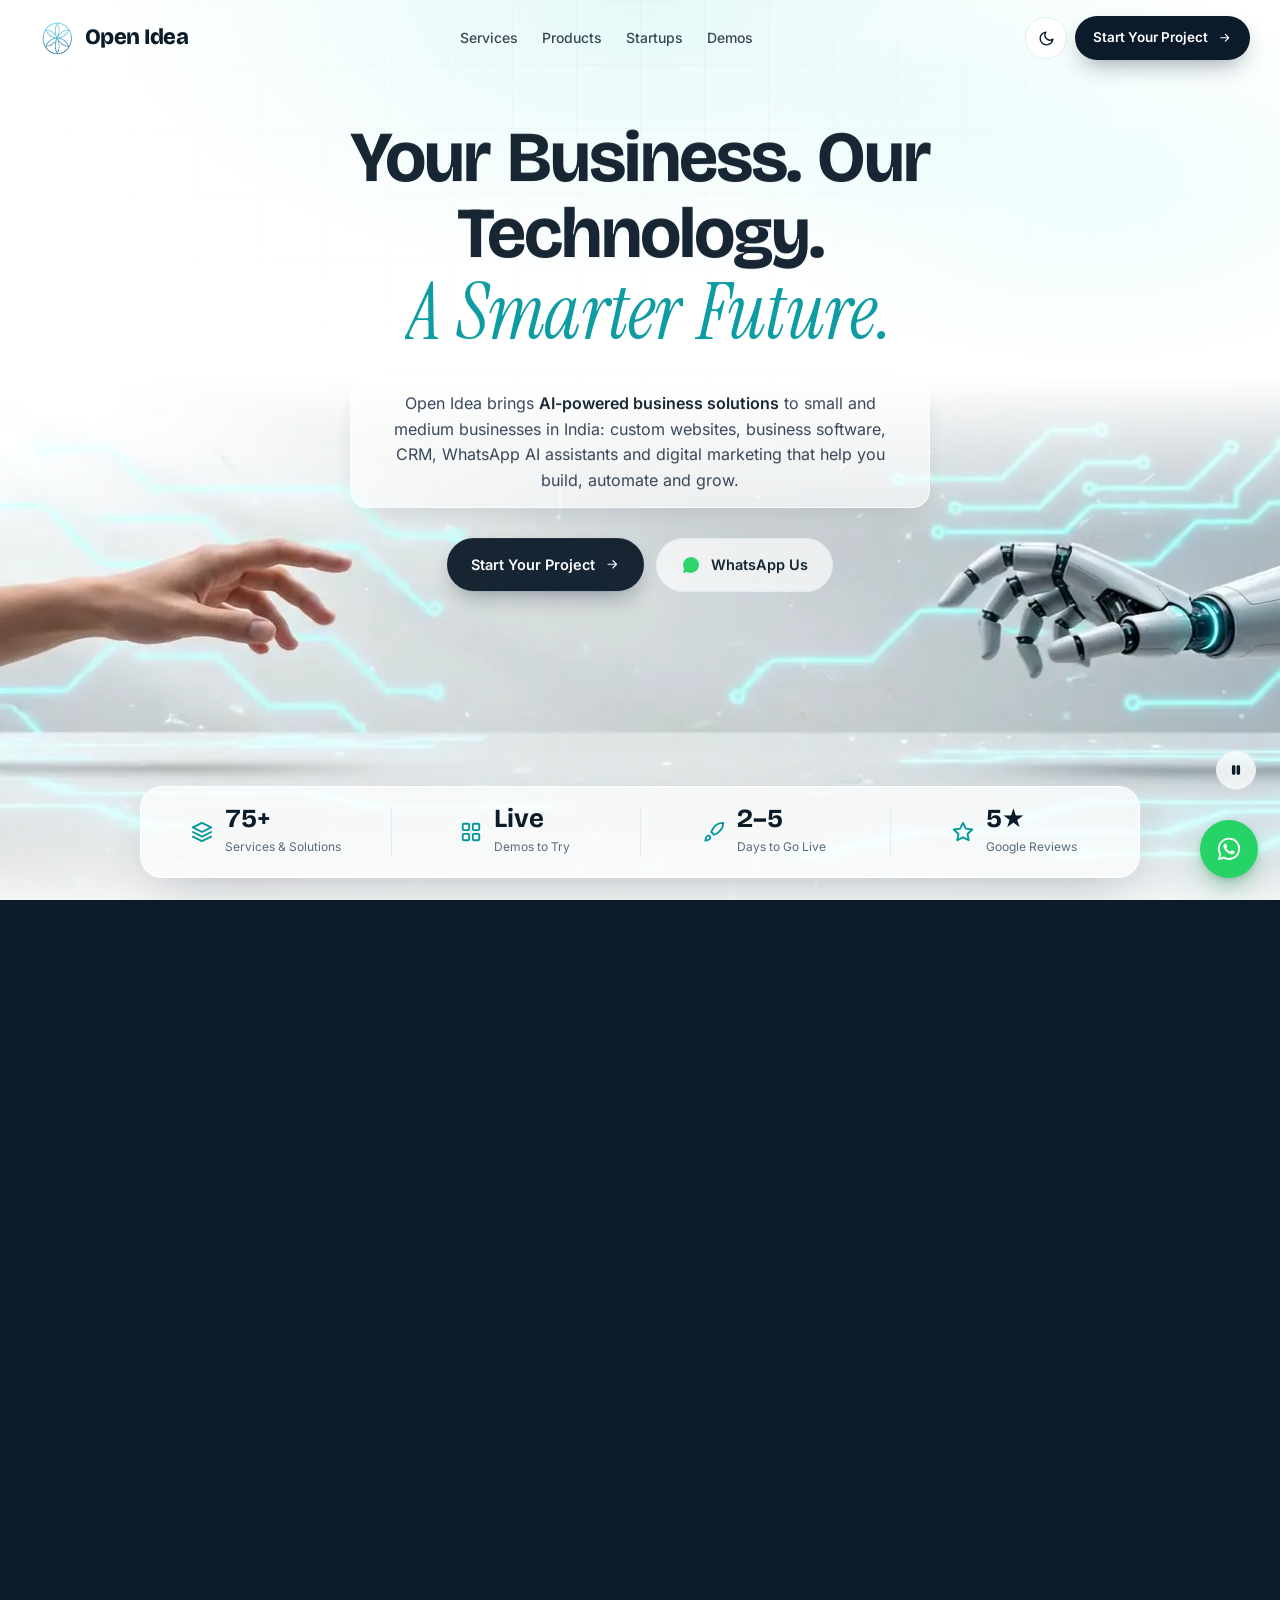
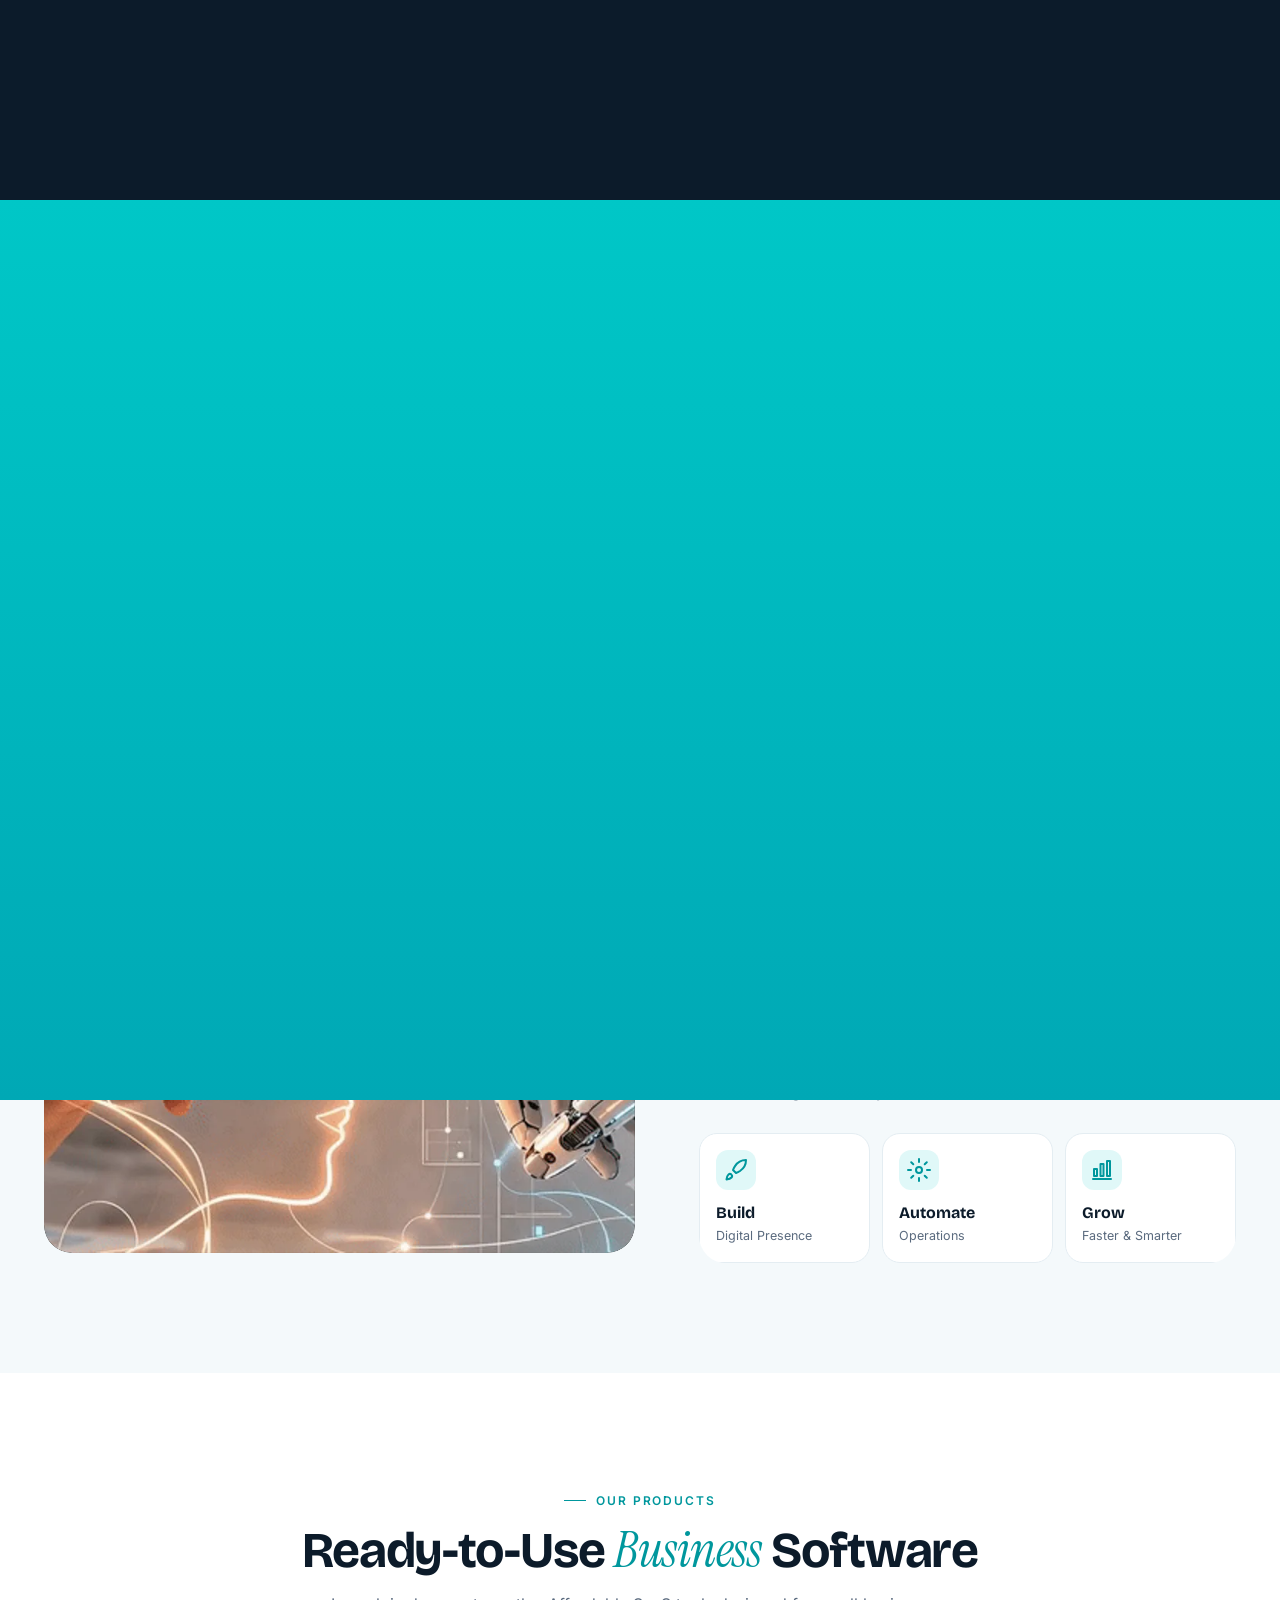
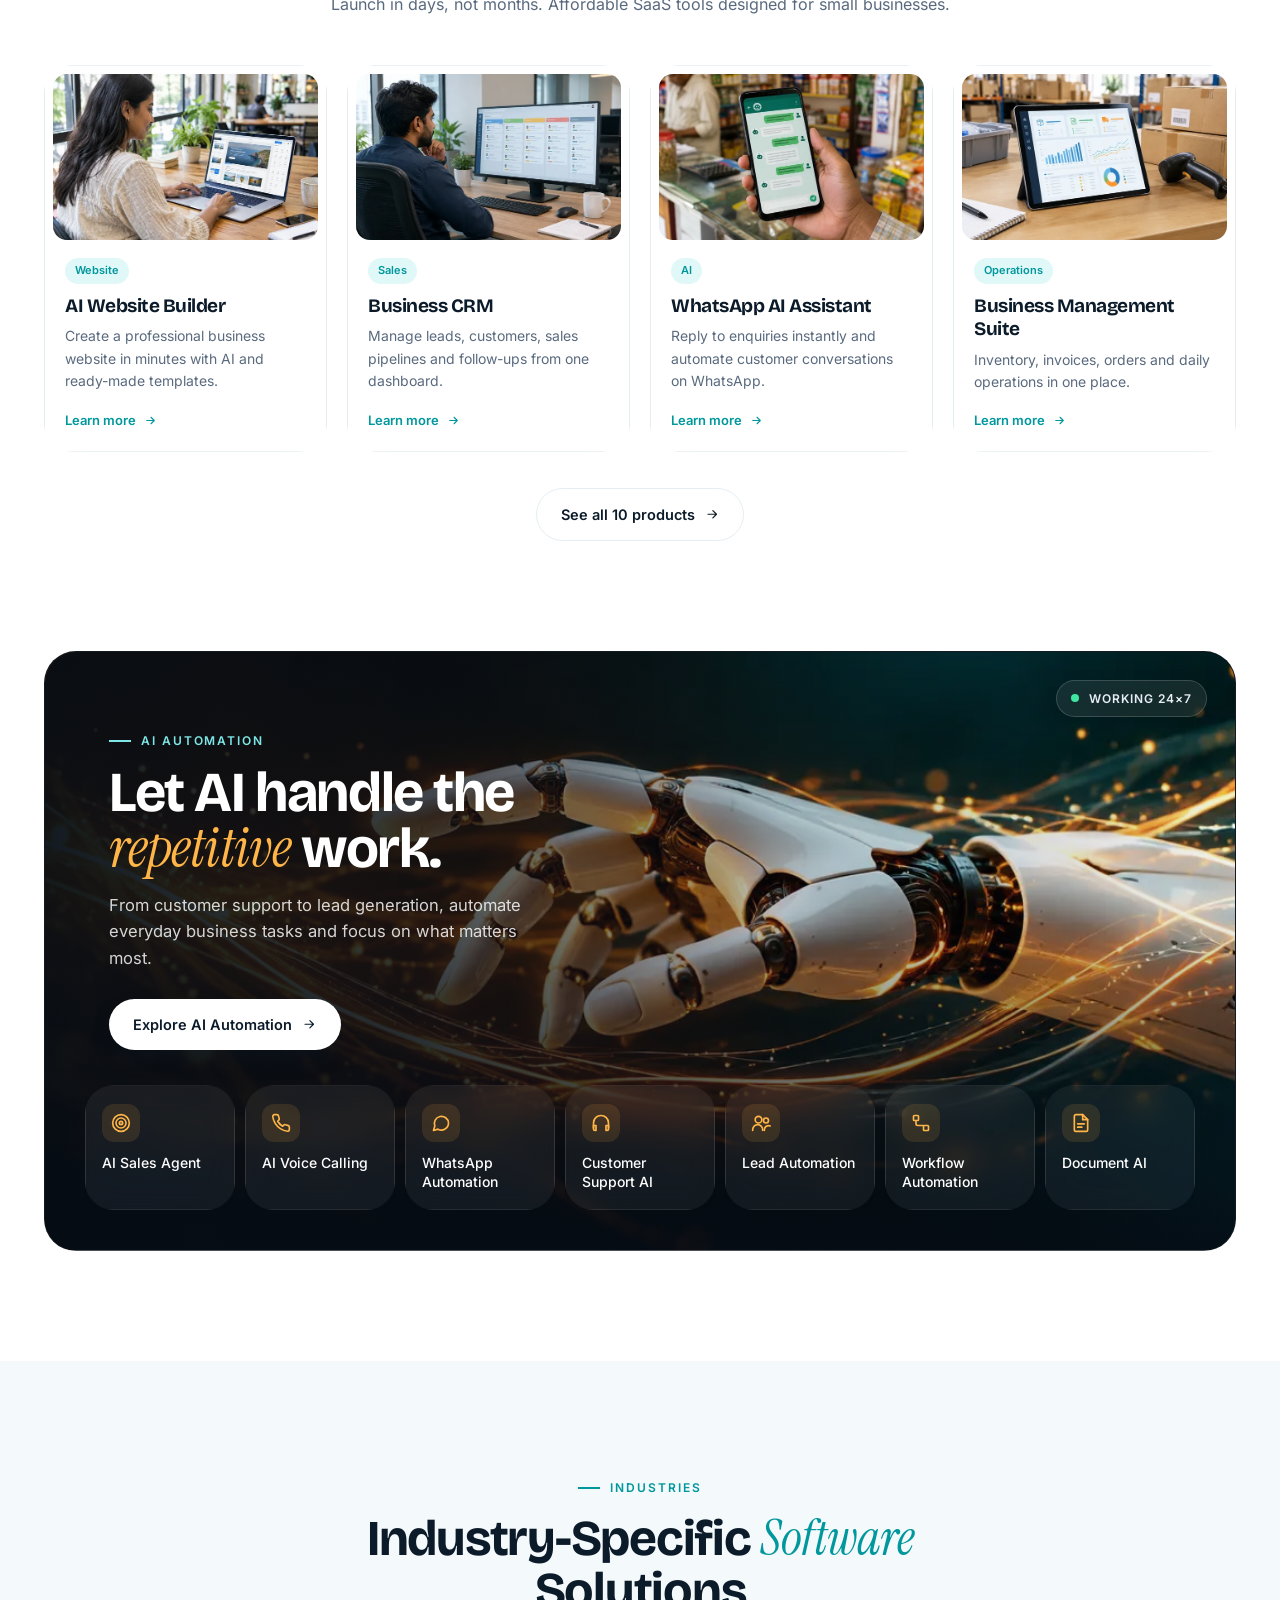
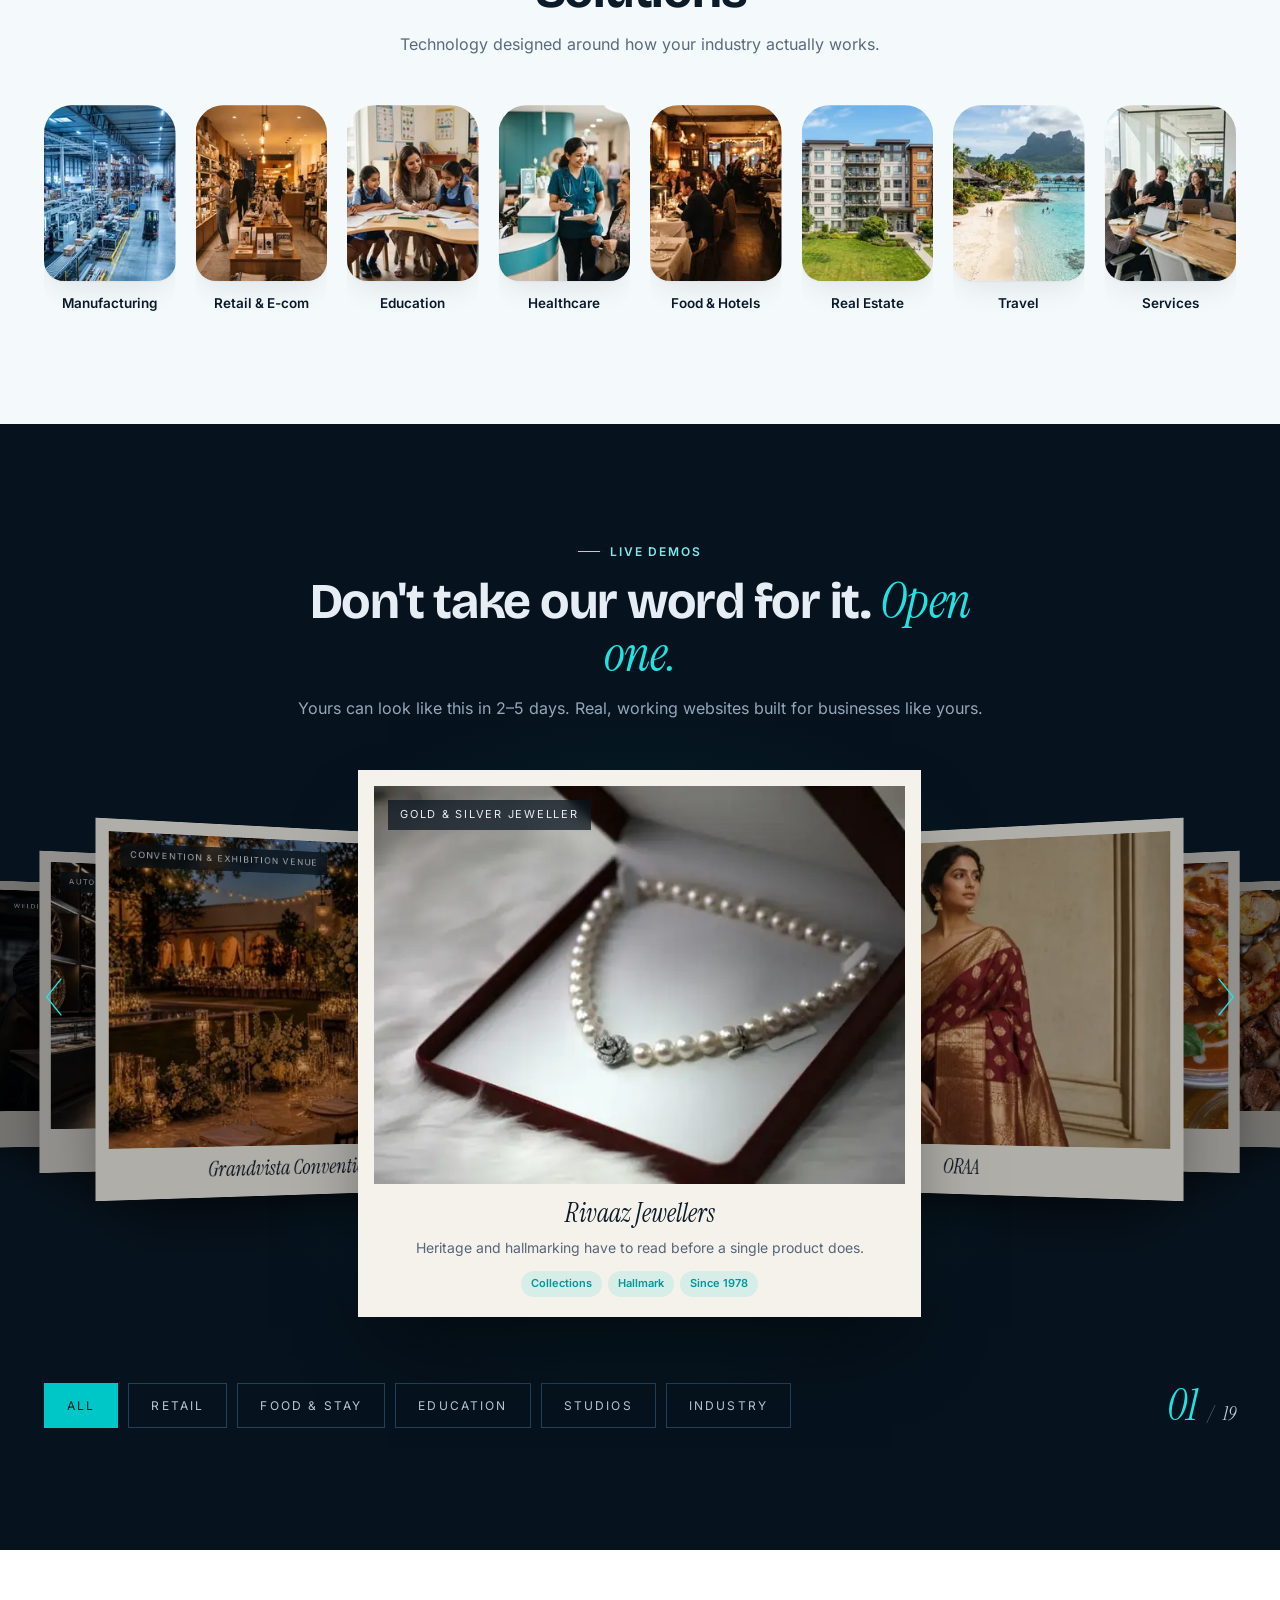
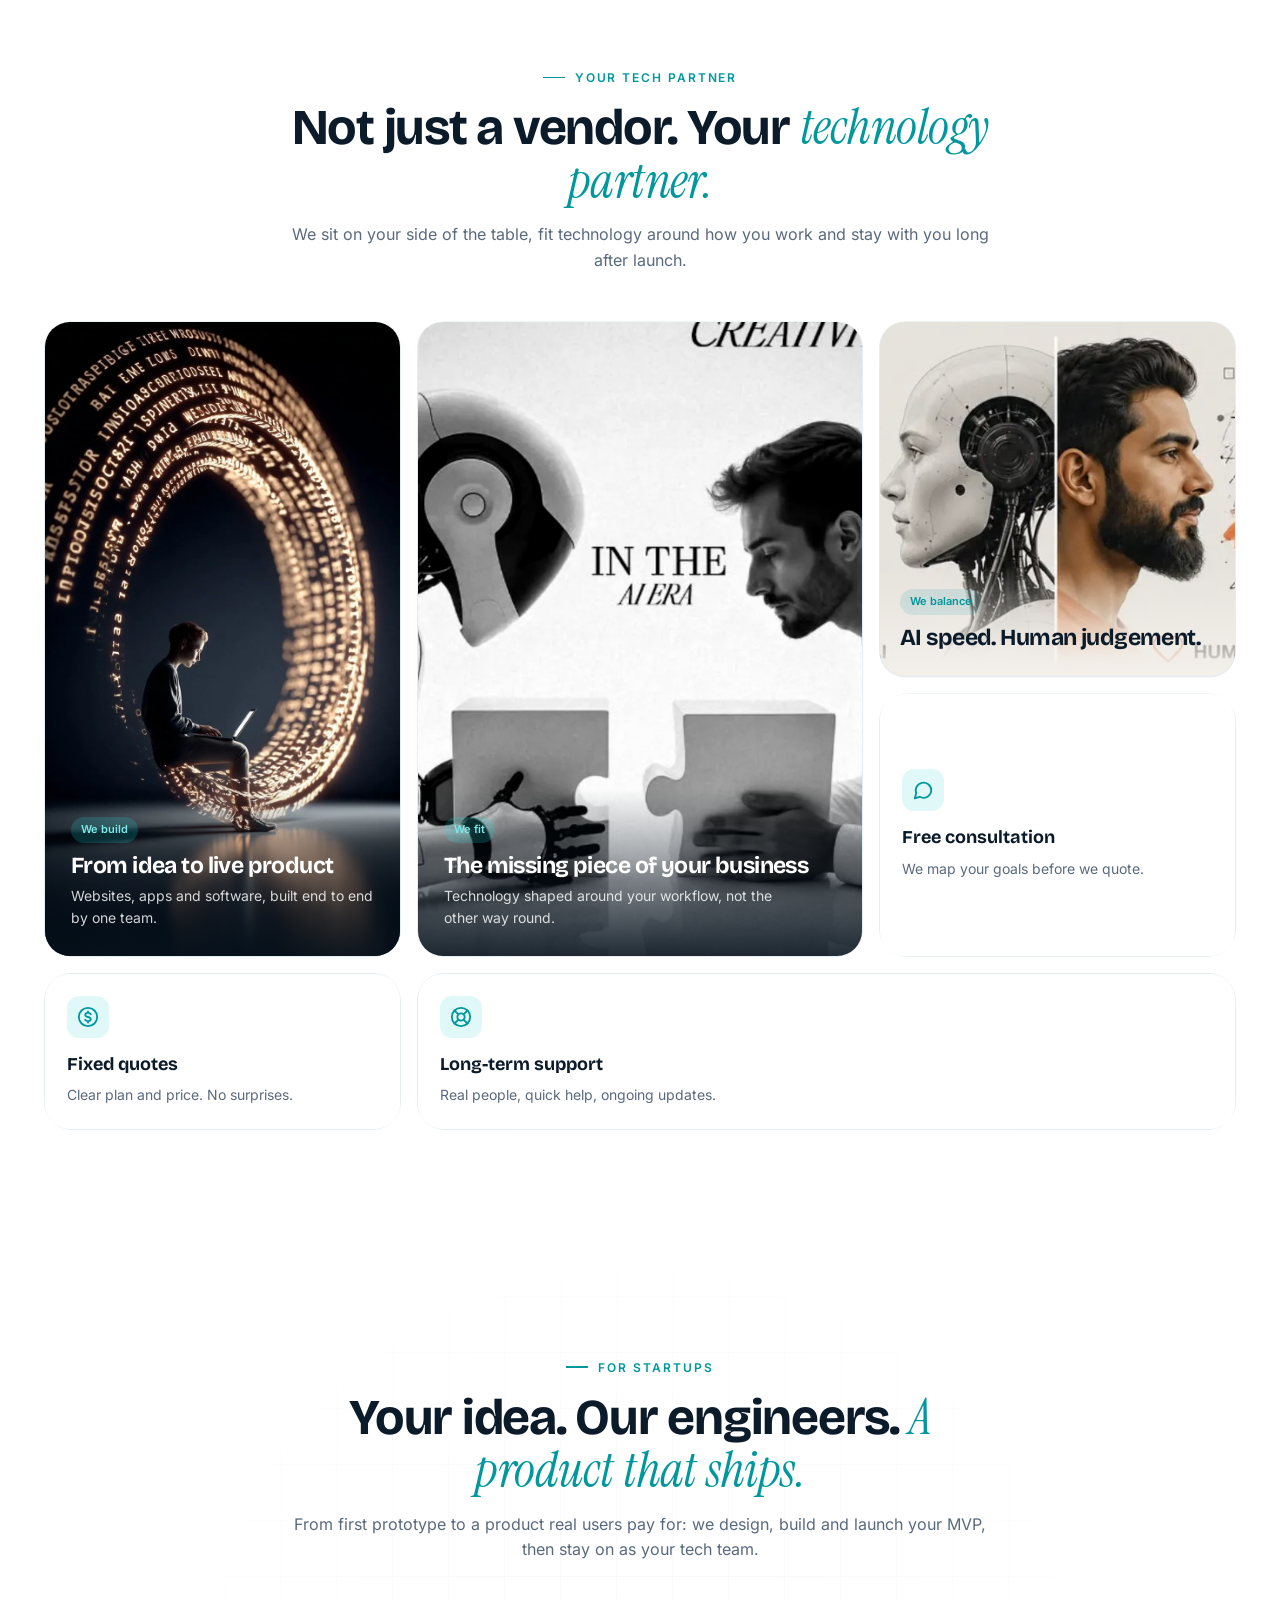
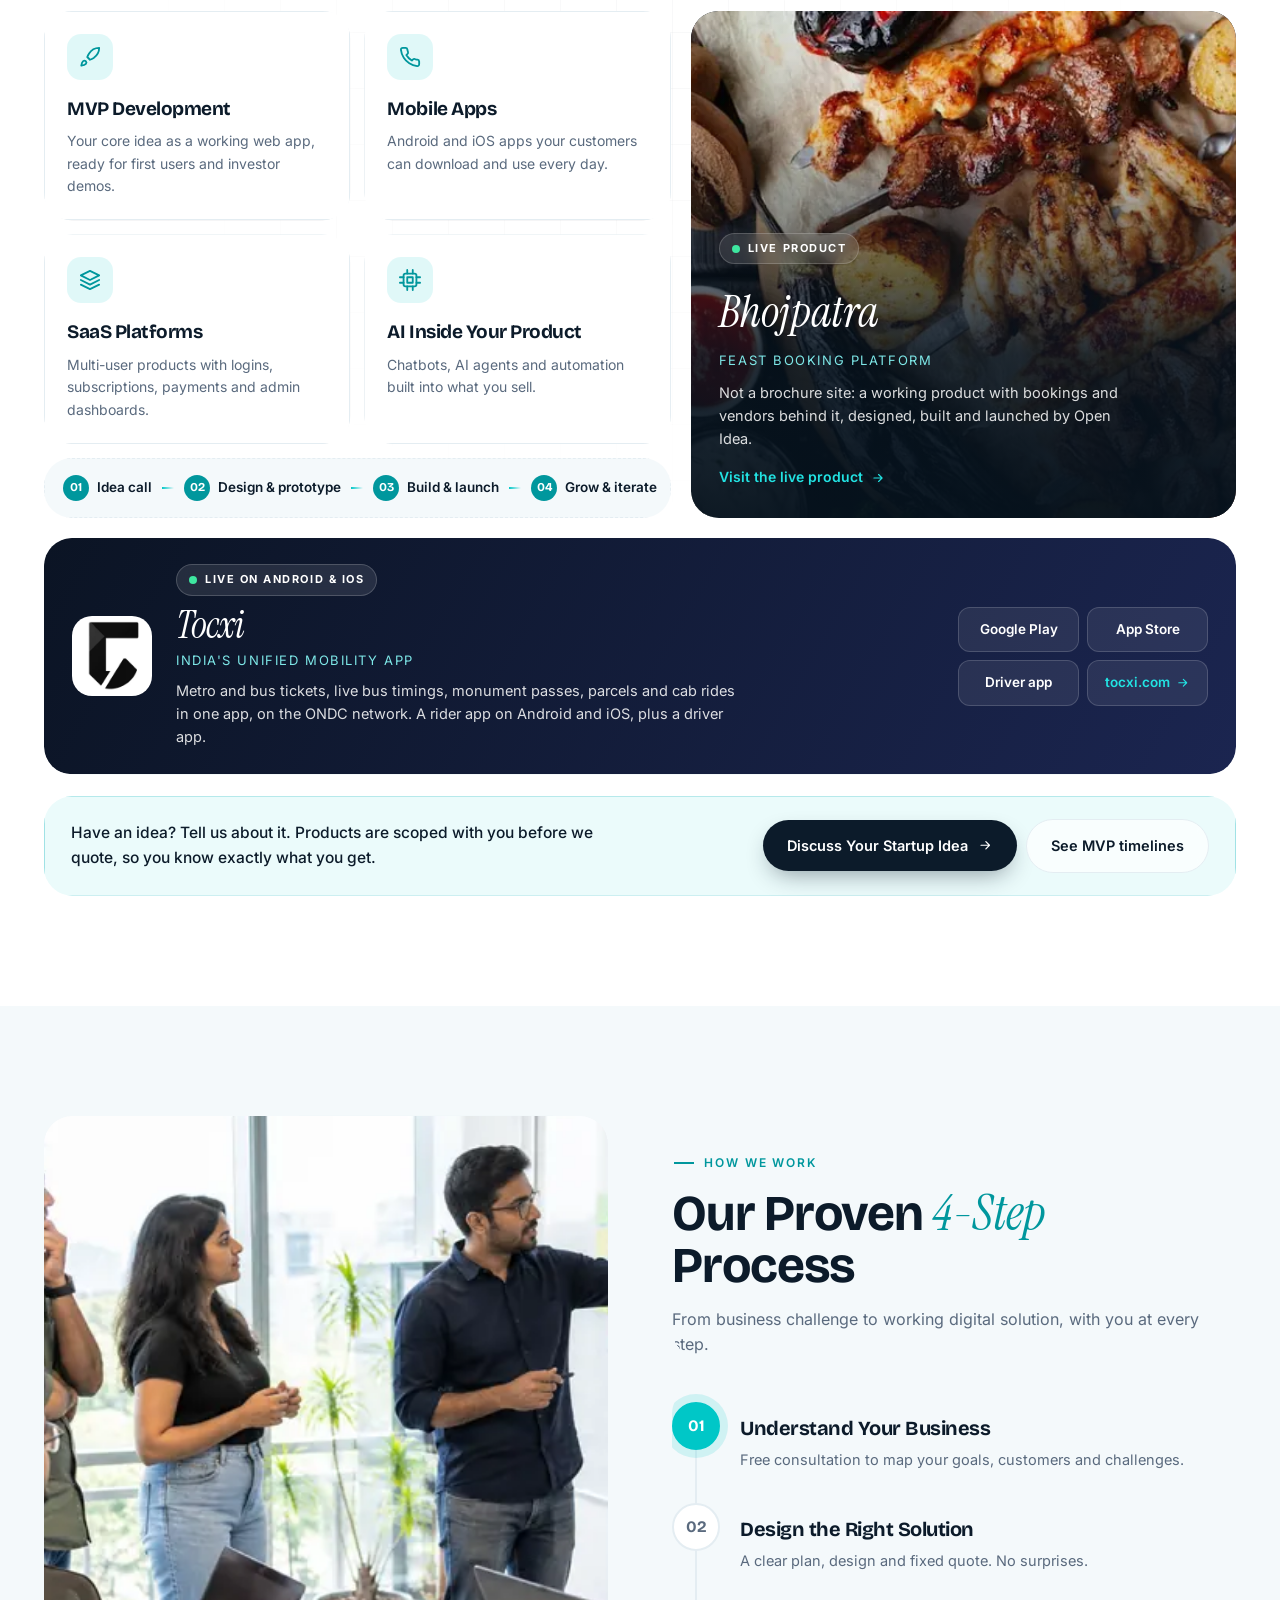
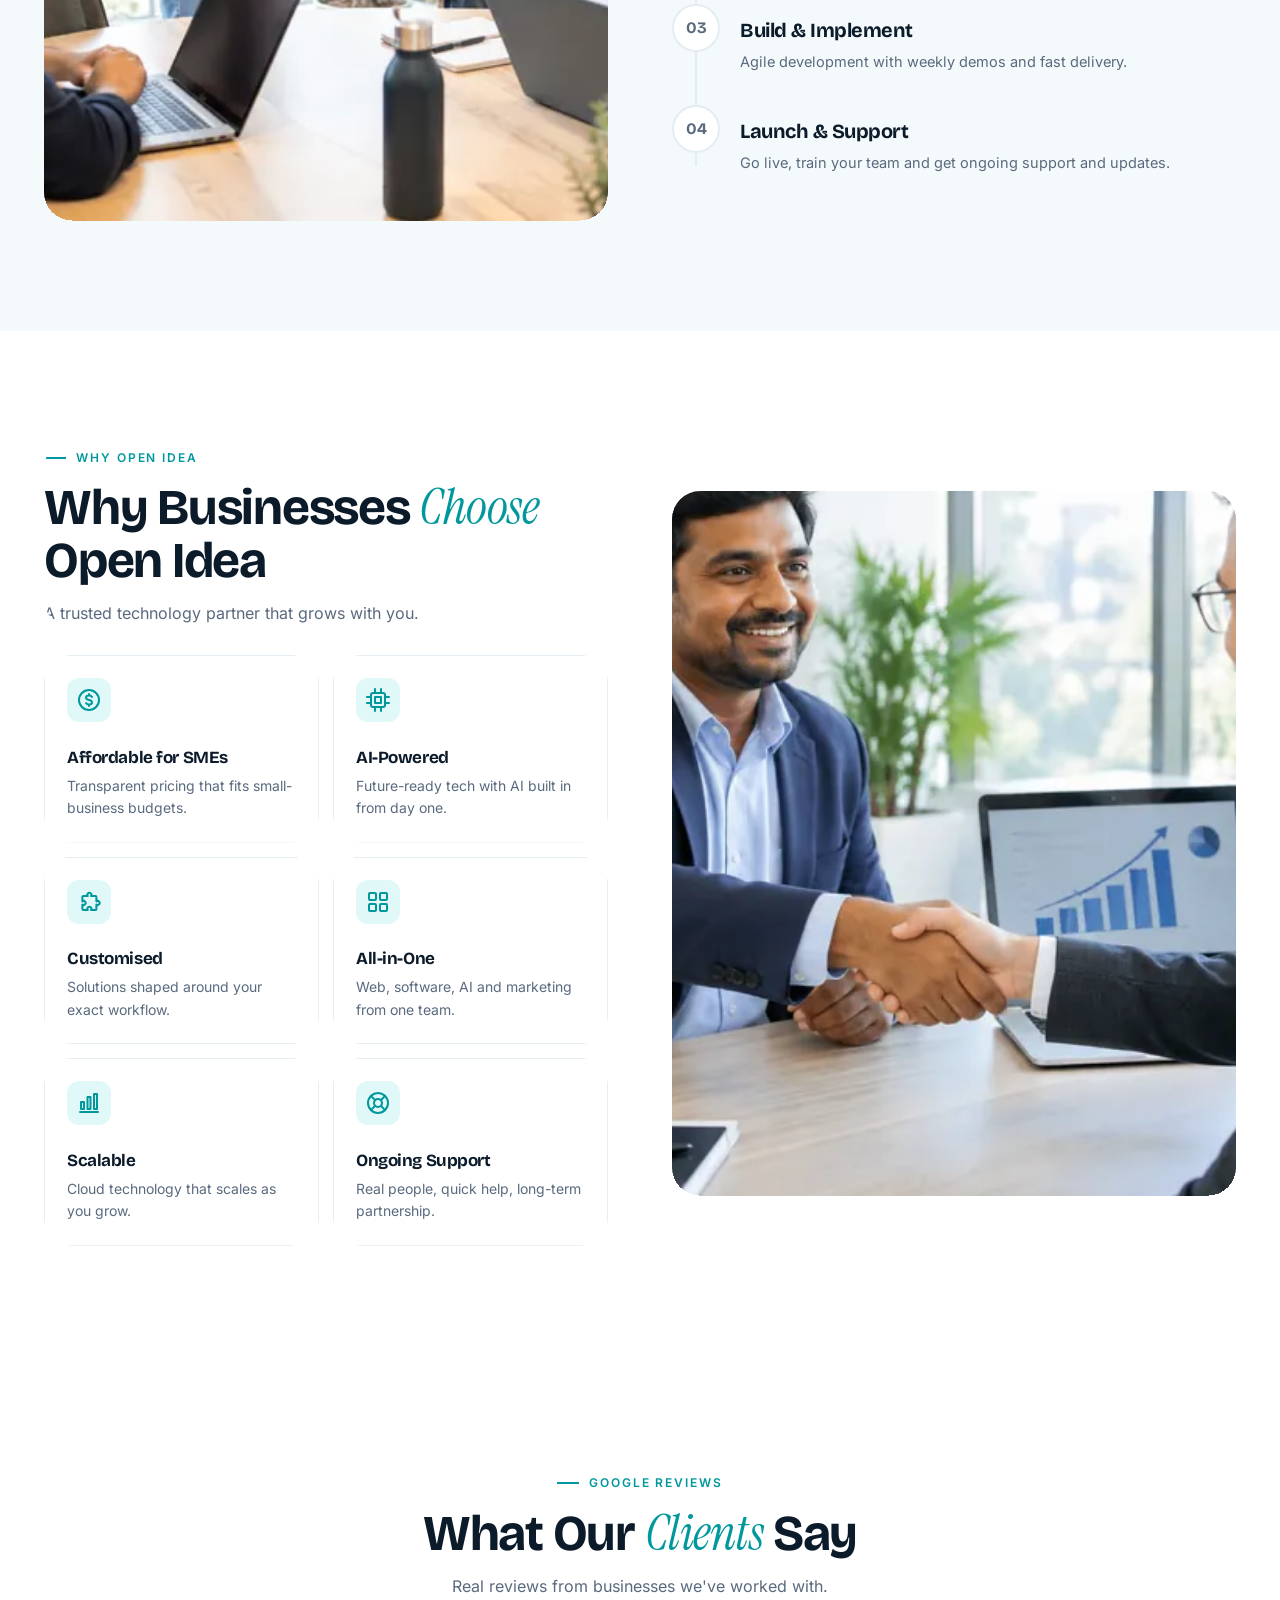
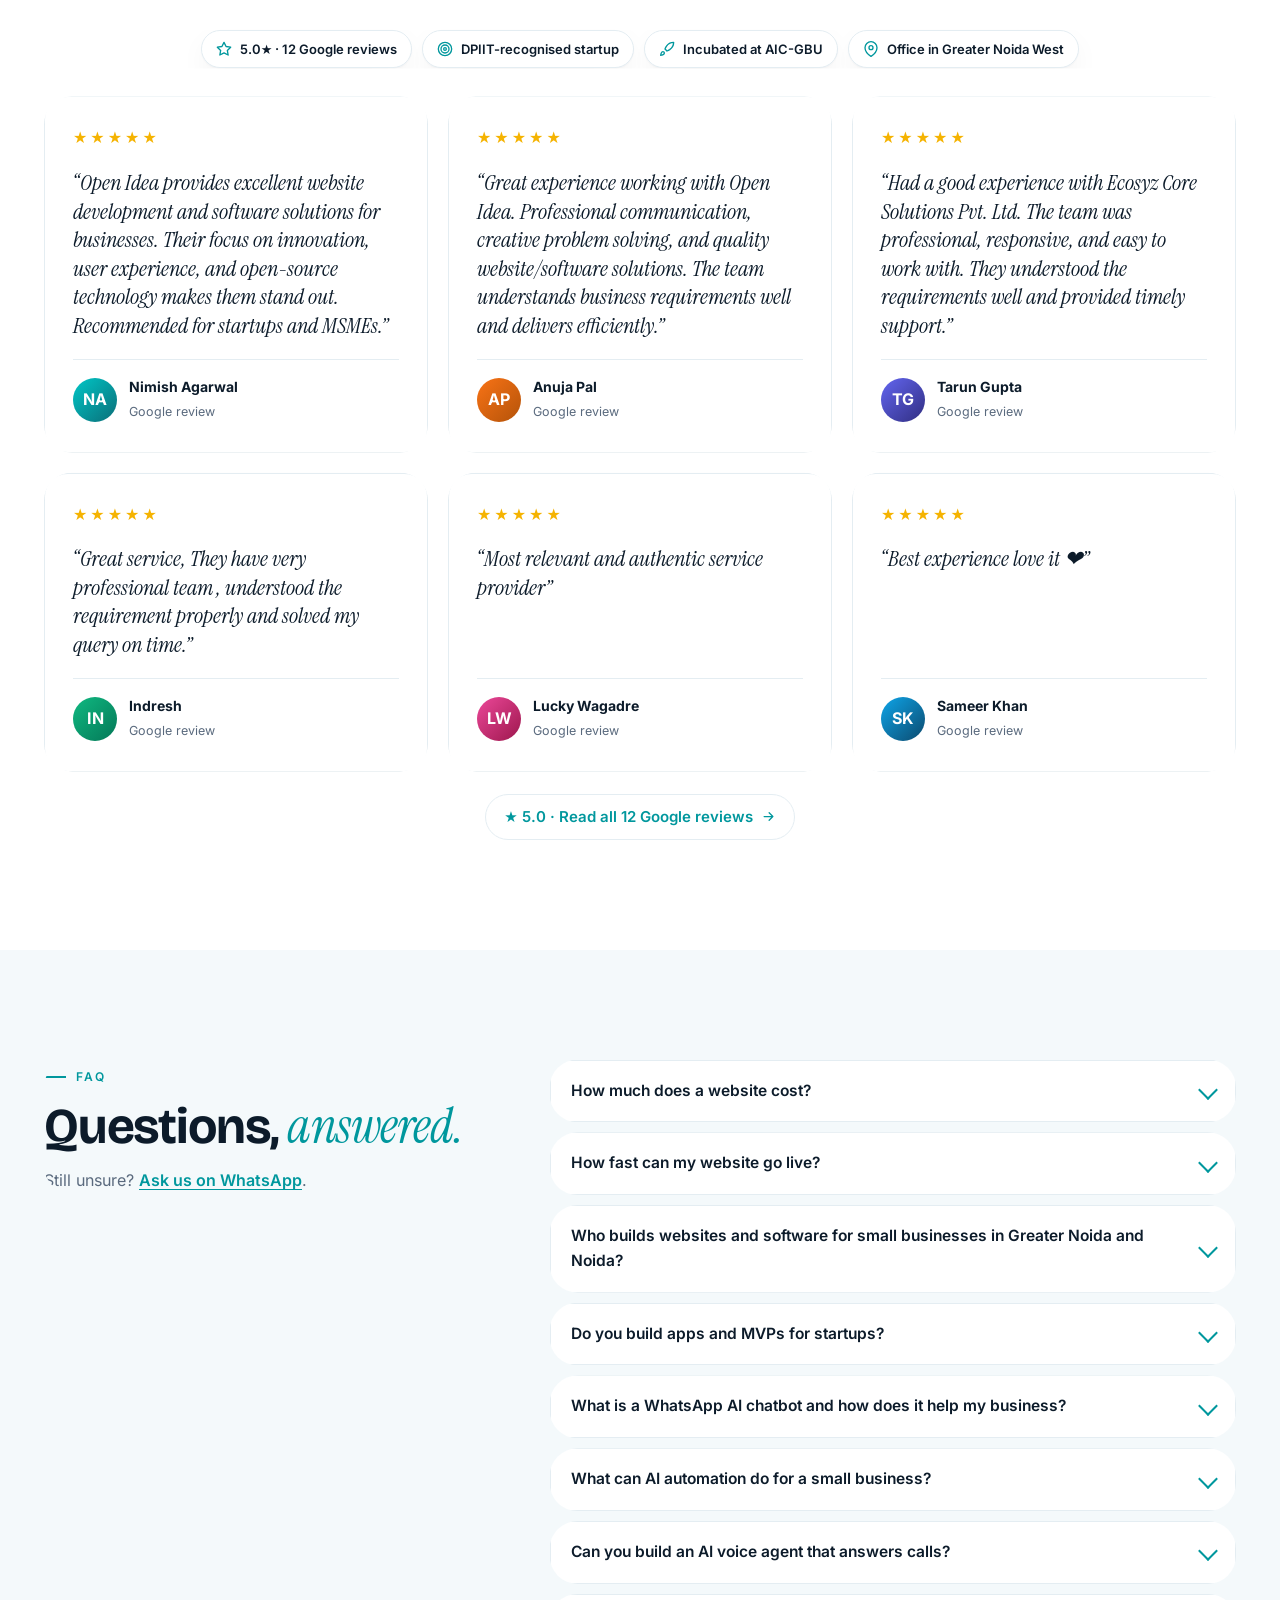
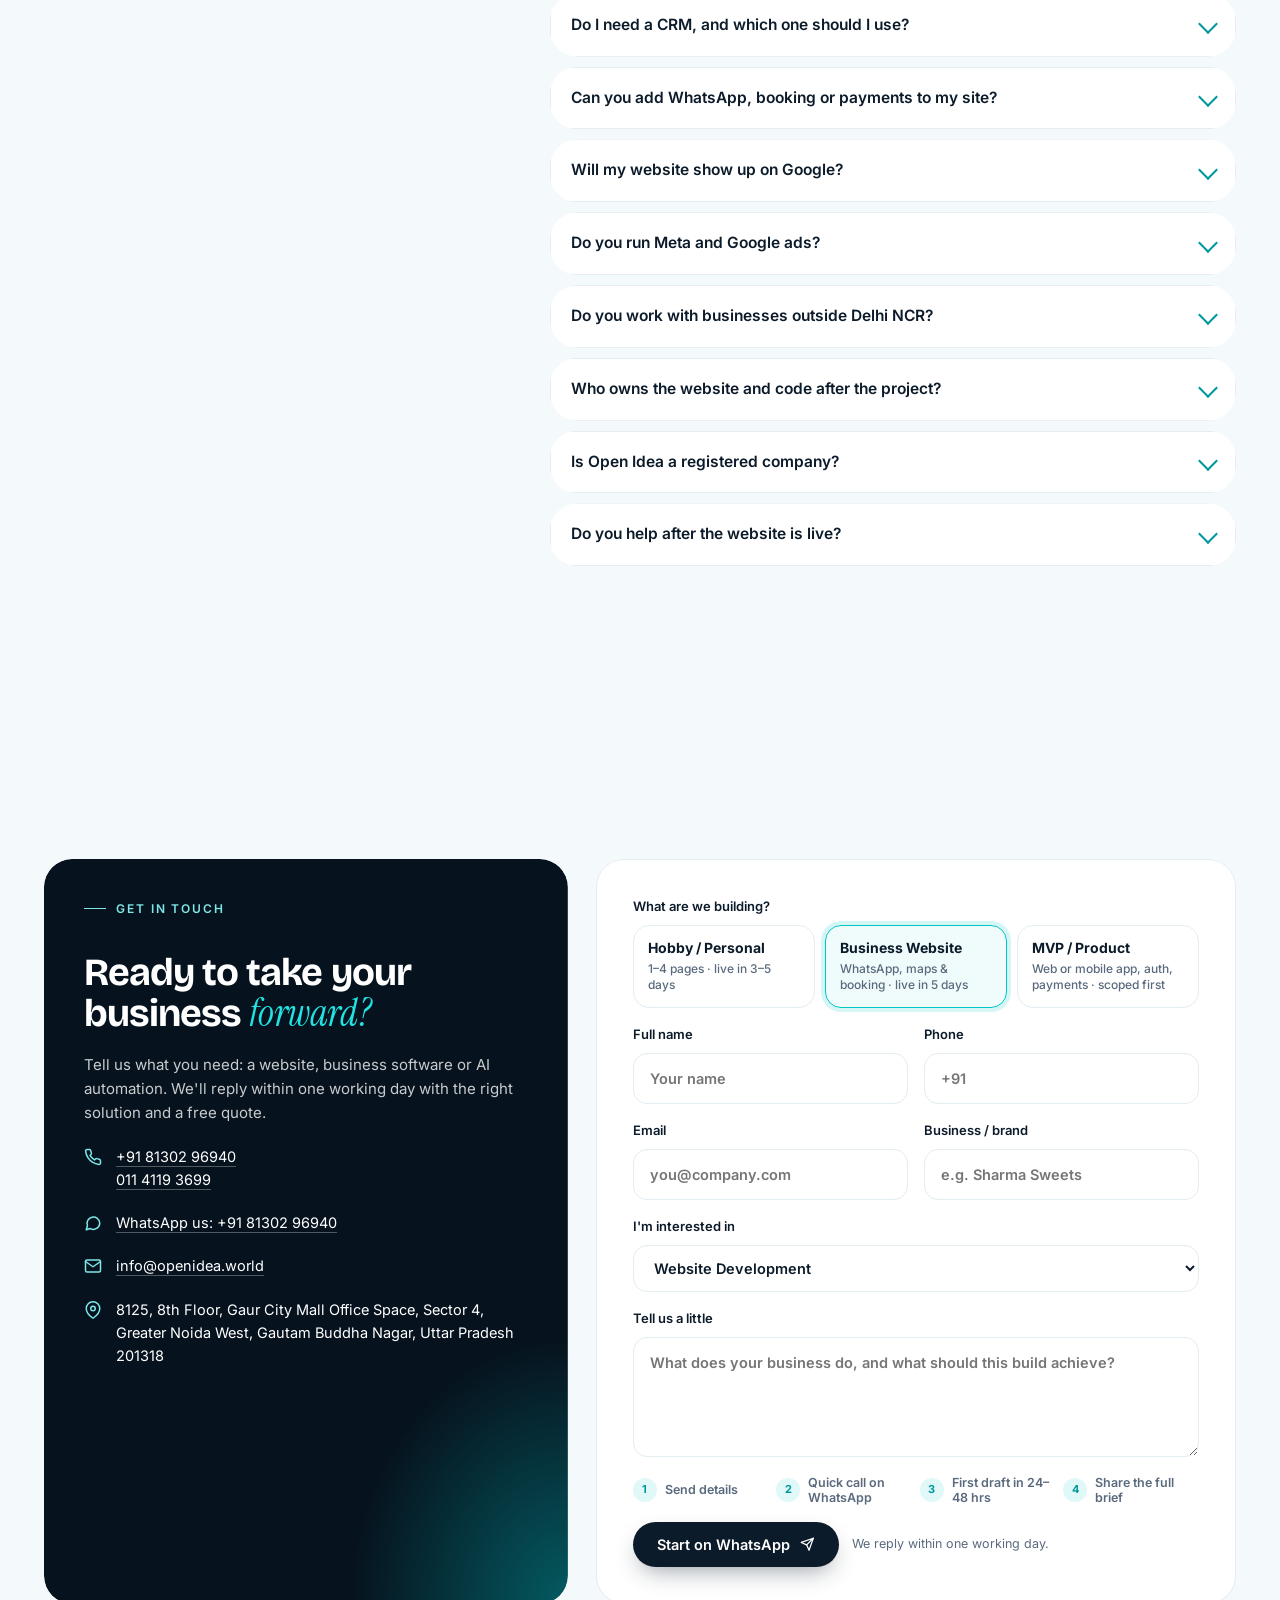
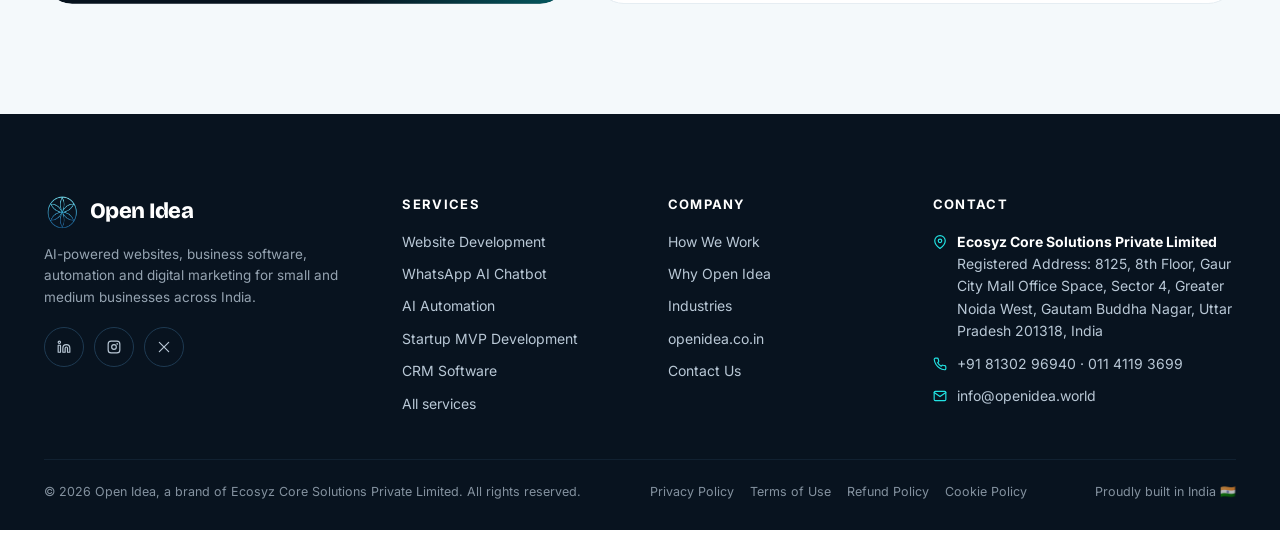
==== commit b0a69421: "Add three more verbatim Google reviews and link to all reviews Co-Authored-By: Claude Opus 5.5 <nore" ====
--- a/index.html
+++ b/index.html
@@ -30,7 +30,7 @@
 <link rel="preload" href="fonts/inter-400-700.woff2" as="font" type="font/woff2" crossorigin>
 <link rel="preload" href="fonts/instrument-serif-italic.woff2" as="font" type="font/woff2" crossorigin>
 <script type="application/ld+json">{"@context": "https://schema.org", "@graph": [{"@type": "ProfessionalService", "@id": "https://techpartner.openidea.co.in/#org", "name": "Open Idea", "alternateName": "Open Idea Tech Partner", "legalName": "Ecosyz Core Solutions Private Limited", "url": "https://techpartner.openidea.co.in/", "description": "Open Idea is a DPIIT-recognised, AIC-GBU incubated tech partner in Greater Noida West that builds websites, startup MVPs, business software, CRM, WhatsApp AI chatbots and AI automation for small and medium businesses and startups in India.", "email": "info@openidea.world", "telephone": "+91-8130296940", "image": "https://techpartner.openidea.co.in/img/og.jpg", "logo": "https://techpartner.openidea.co.in/img/logo.webp", "address": {"@type": "PostalAddress", "streetAddress": "8125, 8th Floor, Gaur City Mall Office Space, Sector 4", "addressLocality": "Greater Noida West", "addressRegion": "Uttar Pradesh", "postalCode": "201318", "addressCountry": "IN"}, "areaServed": [{"@type": "Country", "name": "India"}, {"@type": "City", "name": "Greater Noida"}, {"@type": "City", "name": "Noida"}, {"@type": "City", "name": "Delhi"}], "contactPoint": {"@type": "ContactPoint", "telephone": "+91-8130296940", "contactType": "sales", "availableLanguage": ["English", "Hindi"]}, "knowsAbout": ["Website development", "Startup MVP development", "WhatsApp Business API chatbots", "AI agents", "Workflow automation", "CRM software", "SEO", "Meta and Google Ads"], "hasOfferCatalog": {"@type": "OfferCatalog", "name": "Services", "itemListElement": [{"@type": "Offer", "itemOffered": {"@type": "Service", "name": "Website Development", "url": "https://techpartner.openidea.co.in/website-development.html"}}, {"@type": "Offer", "itemOffered": {"@type": "Service", "name": "WhatsApp AI Chatbot", "url": "https://techpartner.openidea.co.in/whatsapp-ai-chatbot.html"}}, {"@type": "Offer", "itemOffered": {"@type": "Service", "name": "AI Automation", "url": "https://techpartner.openidea.co.in/ai-automation.html"}}, {"@type": "Offer", "itemOffered": {"@type": "Service", "name": "Startup MVP Development", "url": "https://techpartner.openidea.co.in/mvp-development.html"}}, {"@type": "Offer", "itemOffered": {"@type": "Service", "name": "CRM Software for Small Business", "url": "https://techpartner.openidea.co.in/crm-software.html"}}, {"@type": "Offer", "itemOffered": {"@type": "Service", "name": "Digital Marketing & SEO", "url": "https://techpartner.openidea.co.in/services.html#marketing"}}, {"@type": "Offer", "itemOffered": {"@type": "Service", "name": "Branding & Design", "url": "https://techpartner.openidea.co.in/services.html#branding"}}]}, "sameAs": ["https://openidea.co.in", "https://www.linkedin.com/company/ecosyz/", "https://www.instagram.com/openidea.ai_platform/", "https://x.com/OpenIdeaOrg"], "priceRange": "₹₹"}, {"@type": "WebSite", "@id": "https://techpartner.openidea.co.in/#site", "url": "https://techpartner.openidea.co.in/", "name": "Open Idea Tech Partner", "publisher": {"@id": "https://techpartner.openidea.co.in/#org"}, "inLanguage": "en-IN"}]}</script>
-<link rel="stylesheet" href="css/site.min.css?v=85b7fc63">
+<link rel="stylesheet" href="css/site.min.css?v=a6fc922e">
 <script type="application/ld+json">{"@context": "https://schema.org", "@type": "FAQPage", "mainEntity": [{"@type": "Question", "name": "How much does a website cost?", "acceptedAnswer": {"@type": "Answer", "text": "Business websites start from ₹25,000. The final price depends on the pages and features you need (booking, payments, WhatsApp, catalogue), and you get a clear quote before work starts."}}, {"@type": "Question", "name": "How fast can my website go live?", "acceptedAnswer": {"@type": "Answer", "text": "Most business websites go live in 2–5 days. After you share your details, the first draft reaches you in 24–48 hours."}}, {"@type": "Question", "name": "Who builds websites and software for small businesses in Greater Noida and Noida?", "acceptedAnswer": {"@type": "Answer", "text": "Open Idea, based at Gaur City Mall Office Space in Greater Noida West, builds websites, business software, CRM and AI automation for small and medium businesses across Noida, Greater Noida, Delhi NCR and the rest of India. We work in English and Hindi."}}, {"@type": "Question", "name": "Do you build apps and MVPs for startups?", "acceptedAnswer": {"@type": "Answer", "text": "Yes. We build web apps, mobile apps or both, with logins, dashboards, payments and admin panels. A focused AI-wrapper or SaaS MVP usually takes 1–3 weeks, and every product is scoped with you before we quote."}}, {"@type": "Question", "name": "What is a WhatsApp AI chatbot and how does it help my business?", "acceptedAnswer": {"@type": "Answer", "text": "A WhatsApp AI chatbot answers customer questions on your official WhatsApp number 24×7, captures leads, shares your catalogue and books appointments. It replies instantly in English or Hindi, and hands the chat to your team when a human is needed. Setup usually takes 3–7 days."}}, {"@type": "Question", "name": "What can AI automation do for a small business?", "acceptedAnswer": {"@type": "Answer", "text": "AI automation takes repetitive work off your team: replying to enquiries, following up leads, reading invoices and PDFs into sheets, sending reminders and moving data between tools like WhatsApp, Google Sheets and your CRM. Most workflows go live in 2–7 days."}}, {"@type": "Question", "name": "Can you build an AI voice agent that answers calls?", "acceptedAnswer": {"@type": "Answer", "text": "Yes. An AI voice agent can answer or make calls, qualify leads, confirm appointments and log every call to your CRM. It usually takes 1–2 weeks to set up and test."}}, {"@type": "Question", "name": "Do I need a CRM, and which one should I use?", "acceptedAnswer": {"@type": "Answer", "text": "If enquiries come from more than one place (WhatsApp, calls, website, ads) and follow-ups get missed, you need a CRM. We set up HubSpot or Zoho, or build a simple custom CRM, depending on your team size and budget. Setup usually takes 3–5 days."}}, {"@type": "Question", "name": "Can you add WhatsApp, booking or payments to my site?", "acceptedAnswer": {"@type": "Answer", "text": "Yes. WhatsApp chat, enquiry forms, Google Maps, online booking and Razorpay or Stripe payment gateways are things we set up regularly."}}, {"@type": "Question", "name": "Will my website show up on Google?", "acceptedAnswer": {"@type": "Answer", "text": "Yes. Every site we build is fast, mobile-first and set up for search: page titles, descriptions, schema, a sitemap and Google Search Console. For more traffic we also offer ongoing SEO and content."}}, {"@type": "Question", "name": "Do you run Meta and Google ads?", "acceptedAnswer": {"@type": "Answer", "text": "Yes. We set up Meta (Facebook and Instagram) and Google ads with proper conversion tracking in about 3 days, then manage and improve them every week."}}, {"@type": "Question", "name": "Do you work with businesses outside Delhi NCR?", "acceptedAnswer": {"@type": "Answer", "text": "Yes. We work with clients across India. Most projects run fully online over WhatsApp and video calls, and you can visit our Greater Noida West office any time."}}, {"@type": "Question", "name": "Who owns the website and code after the project?", "acceptedAnswer": {"@type": "Answer", "text": "You do. The domain, website, content and code belong to your business, and we hand over all logins when the project is done."}}, {"@type": "Question", "name": "Is Open Idea a registered company?", "acceptedAnswer": {"@type": "Answer", "text": "Yes. Open Idea is the brand of Ecosyz Core Solutions Private Limited, a DPIIT-recognised startup incubated at AIC-GBU (Gautam Buddha University)."}}, {"@type": "Question", "name": "Do you help after the website is live?", "acceptedAnswer": {"@type": "Answer", "text": "Yes. We offer ongoing support and updates, plus monthly maintenance for automations, and can add software, AI or marketing as your business grows."}}, {"@type": "Question", "name": "How do I start a project with Open Idea?", "acceptedAnswer": {"@type": "Answer", "text": "Fill the short form on this page or message us on WhatsApp at +91 81302 96940. We reply within one working day, have a quick call, and send a first draft or plan within 24–48 hours."}}]}</script>
 </head>
 <body>
@@ -332,13 +332,17 @@
  <div class="wrap">
   <div class="sec-head rv"><span class="eyebrow">Google Reviews</span><h2 id="t-h">What Our <em>Clients</em> Say</h2><p>Real reviews from businesses we've worked with.</p></div>
   <div class="trust rv" aria-label="Why you can trust Open Idea">
-   <span><svg class="i"><use href="#star"/></svg>5★ Google reviews</span><span><svg class="i"><use href="#target"/></svg>DPIIT-recognised startup</span><span><svg class="i"><use href="#rocket"/></svg>Incubated at AIC-GBU</span><span><svg class="i"><use href="#pin"/></svg>Office in Greater Noida West</span>
+   <span><svg class="i"><use href="#star"/></svg>5.0★ · 12 Google reviews</span><span><svg class="i"><use href="#target"/></svg>DPIIT-recognised startup</span><span><svg class="i"><use href="#rocket"/></svg>Incubated at AIC-GBU</span><span><svg class="i"><use href="#pin"/></svg>Office in Greater Noida West</span>
   </div>
   <div class="rail r3">
    <figure class="test rv"><div class="stars" aria-label="5 out of 5">★★★★★</div><q>Open Idea provides excellent website development and software solutions for businesses. Their focus on innovation, user experience, and open-source technology makes them stand out. Recommended for startups and MSMEs.</q><figcaption class="who"><span class="ava" style="background:linear-gradient(135deg,#00C7C7,#0B6E78)">NA</span><div><b>Nimish Agarwal</b><small>Google review</small></div></figcaption></figure>
    <figure class="test rv"><div class="stars" aria-label="5 out of 5">★★★★★</div><q>Great experience working with Open Idea. Professional communication, creative problem solving, and quality website/software solutions. The team understands business requirements well and delivers efficiently.</q><figcaption class="who"><span class="ava" style="background:linear-gradient(135deg,#F97316,#B45309)">AP</span><div><b>Anuja Pal</b><small>Google review</small></div></figcaption></figure>
    <figure class="test rv"><div class="stars" aria-label="5 out of 5">★★★★★</div><q>Had a good experience with Ecosyz Core Solutions Pvt. Ltd. The team was professional, responsive, and easy to work with. They understood the requirements well and provided timely support.</q><figcaption class="who"><span class="ava" style="background:linear-gradient(135deg,#6366F1,#312E81)">TG</span><div><b>Tarun Gupta</b><small>Google review</small></div></figcaption></figure>
-  </div>
+   <figure class="test rv"><div class="stars" aria-label="5 out of 5">★★★★★</div><q>Great service, They have very professional team , understood the requirement properly and solved my query on time.</q><figcaption class="who"><span class="ava" style="background:linear-gradient(135deg,#10B981,#047857)">IN</span><div><b>Indresh</b><small>Google review</small></div></figcaption></figure>
+   <figure class="test rv"><div class="stars" aria-label="5 out of 5">★★★★★</div><q>Most relevant and authentic service provider</q><figcaption class="who"><span class="ava" style="background:linear-gradient(135deg,#EC4899,#9D174D)">LW</span><div><b>Lucky Wagadre</b><small>Google review</small></div></figcaption></figure>
+   <figure class="test rv"><div class="stars" aria-label="5 out of 5">★★★★★</div><q>Best experience love it ❤</q><figcaption class="who"><span class="ava" style="background:linear-gradient(135deg,#0EA5E9,#0C4A6E)">SK</span><div><b>Sameer Khan</b><small>Google review</small></div></figcaption></figure>
+  </div>
+  <p class="rev-all rv"><a href="https://www.google.com/search?q=Open+Idea+(Ecosyz+core+solutions+pvt+ltd)+reviews" target="_blank" rel="noopener">★ 5.0 · Read all 12 Google reviews <svg class="i"><use href="#arrow"/></svg></a></p>
  </div>
 </section>
 
--- a/css/site.min.css
+++ b/css/site.min.css
@@ -1 +1 @@
-@font-face{font-family:Bricolage Grotesque;src:url(../fonts/bricolage-500-800.woff2) format("woff2");font-weight:500 800;font-style:normal;font-display:swap}@font-face{font-family:Inter;src:url(../fonts/inter-400-700.woff2) format("woff2");font-weight:400 700;font-style:normal;font-display:swap}@font-face{font-family:"Instrument Serif";src:url(../fonts/instrument-serif-italic.woff2) format("woff2");font-weight:400;font-style:italic;font-display:swap}:root{--primary:#00C7C7;--primary-d:#00979D;--accent:#22E3E3;--navy:#0C1B2A;--bg:#ffffff;--bg-soft:#F4F9FB;--card:#ffffff;--text:#0C1B2A;--muted:#5A6A7E;--border:#E4EDF2;--shadow:0 1px 2px rgba(12,27,42,.04),0 12px 32px -8px rgba(12,27,42,.1);--shadow-lg:0 30px 60px -20px rgba(0,120,130,.28);--foot:#08131F;--hdr:76px;--r:20px;--ease:cubic-bezier(.2,.8,.2,1);--ease-out:cubic-bezier(.16,1,.3,1);--ease-io:cubic-bezier(.77,0,.18,1);--display:"Bricolage Grotesque",Inter,system-ui,sans-serif;--serif:"Instrument Serif",Georgia,serif}:root[data-theme=dark]{--bg:#08131F;--bg-soft:#0B1A29;--card:#0F2233;--text:#E6EDF5;--muted:#93A8BB;--border:#1A3247;--shadow:0 1px 2px rgba(0,0,0,.2),0 14px 34px -10px rgba(0,0,0,.5);--foot:#050D16}*{box-sizing:border-box;margin:0;padding:0}html{scroll-behavior:smooth;scroll-padding-top:var(--hdr)}body{font-family:Inter,system-ui,-apple-system,sans-serif;background:var(--bg);color:var(--text);line-height:1.6;overflow-x:hidden;-webkit-font-smoothing:antialiased}a{color:inherit;text-decoration:none}img,video{max-width:100%;display:block}svg.i{width:1em;height:1em;stroke:currentColor;fill:none;stroke-width:2;stroke-linecap:round;stroke-linejoin:round;flex:none}.wrap{max-width:1240px;margin:0 auto;padding:0 24px}section{padding:110px 0;position:relative}h1,h2,h3{font-family:var(--display);letter-spacing:-.025em}em,.ser{font-family:var(--serif);font-style:italic;font-weight:400;letter-spacing:-.01em}.sec-head{text-align:center;max-width:720px;margin:0 auto 48px}.sec-head h2{font-size:clamp(30px,4vw,50px);font-weight:700;line-height:1.05}.sec-head h2 em{color:var(--primary-d)}.sec-head p{color:var(--muted);font-size:16px;margin-top:14px}.eyebrow{display:inline-flex;align-items:center;gap:10px;font-size:12px;font-weight:600;letter-spacing:.16em;text-transform:uppercase;color:var(--primary-d);margin-bottom:14px}.eyebrow:before{content:"";width:22px;height:1.5px;background:currentColor;transform-origin:left;transition:transform 1s .2s var(--ease-out)}.rv:not(.in) .eyebrow:before,.eyebrow.rv:not(.in):before{transform:scaleX(0)}.btn{position:relative;display:inline-flex;align-items:center;justify-content:center;gap:10px;padding:14px 24px;border-radius:999px;font-weight:600;font-size:14.5px;cursor:pointer;border:0;font-family:inherit;overflow:hidden;isolation:isolate;transition:transform .4s var(--ease-out),box-shadow .4s,color .4s}.btn svg{transition:transform .4s var(--ease-out)}.btn:hover svg{transform:translate(4px)}.btn-p{background:var(--navy);color:#fff;box-shadow:0 10px 24px -8px #0c1b2a73}.btn-p:before{content:"";position:absolute;inset:0;z-index:-1;background:linear-gradient(100deg,var(--primary),#00A8B5);transform:translateY(101%);transition:transform .5s var(--ease-out)}.btn-p:hover:before{transform:none}.btn-p:hover{box-shadow:0 14px 30px -8px #00c7c78c}.btn-o{background:#ffffffb3;color:var(--text);border:1px solid var(--border);backdrop-filter:blur(8px)}.btn-o:hover{border-color:var(--primary)}.btn-o .dot{width:22px;height:22px;border-radius:50%;background:var(--primary);color:#fff;display:grid;place-items:center;font-size:10px}.intro{position:fixed;inset:0;z-index:200;background:#fff;display:grid;place-items:center;pointer-events:none;animation:curtain 1s 1s var(--ease-io) forwards}.intro img{width:64px;height:64px;animation:logoPop 1s var(--ease-out) both}.intro span{position:absolute;bottom:0;left:0;height:3px;background:var(--primary);animation:load 1s var(--ease-io) forwards}@keyframes curtain{to{clip-path:inset(0 0 100% 0)}}@keyframes logoPop{0%{opacity:0;transform:scale(.6) rotate(-20deg)}to{opacity:1;transform:none}}@keyframes load{0%{width:0}to{width:100%}}.intro{clip-path:inset(0 0 0 0)}.progress{position:fixed;top:0;left:0;right:0;height:3px;z-index:90;background:linear-gradient(90deg,var(--primary),var(--accent));transform-origin:left;transform:scaleX(0)}header{position:fixed;inset:0 0 auto;z-index:60;height:var(--hdr);display:flex;align-items:center;transition:transform .5s var(--ease-out)}header.hide{transform:translateY(-110%)}.nav{display:flex;align-items:center;justify-content:space-between;gap:16px;width:100%;height:60px;border-radius:999px;padding:0 10px 0 18px;border:1px solid transparent;transition:background .4s,border-color .4s,box-shadow .4s,max-width .6s var(--ease-out)}header.solid .nav{background:color-mix(in srgb,var(--bg) 82%,transparent);backdrop-filter:blur(18px) saturate(1.4);border-color:var(--border);box-shadow:var(--shadow);max-width:1120px}.logo{display:flex;align-items:center;gap:10px;font-family:var(--display);font-weight:800;font-size:22px;letter-spacing:-.03em}.logo img{width:36px;height:36px}.menu{display:flex;gap:4px;font-size:14px;font-weight:500;position:relative}.menu a{padding:8px 14px;border-radius:999px;opacity:.8;transition:opacity .2s,background .3s,color .3s}.menu a:hover{opacity:1;background:color-mix(in srgb,var(--primary) 12%,transparent)}.menu a.on{opacity:1;color:var(--primary-d);background:color-mix(in srgb,var(--primary) 12%,transparent)}.nav-r{display:flex;align-items:center;gap:8px}.nav-r .btn{padding:11px 18px;font-size:13.5px}.tbtn{width:42px;height:42px;border-radius:50%;border:1px solid var(--border);background:var(--card);color:var(--text);display:grid;place-items:center;cursor:pointer;font-size:17px;transition:transform .5s var(--ease-out)}.tbtn:hover{transform:rotate(25deg) scale(1.05)}.hero{min-height:100vh;min-height:100svh;display:flex;flex-direction:column;background:#fff;overflow:hidden;padding:0}.hero-media{position:absolute;left:0;right:0;bottom:0;height:64%;z-index:0;pointer-events:none;-webkit-mask-image:linear-gradient(180deg,transparent 0,#000 30%);mask-image:linear-gradient(180deg,transparent 0,#000 30%)}.hero-media .slide{position:absolute;inset:0;width:100%;height:100%;object-fit:cover;object-position:center 72%;opacity:0;transform:scale(1.06);transition:opacity 1.4s var(--ease),transform 8s linear}.hero-media .slide.on{opacity:1;transform:scale(1)}.hero-media:after{content:"";position:absolute;inset:auto 0 0;height:30%;background:linear-gradient(0deg,rgba(255,255,255,.85),transparent)}.hero-glow{position:absolute;inset:0;z-index:0;pointer-events:none;background:radial-gradient(60% 45% at 50% 0%,rgba(0,199,199,.1),transparent 70%),radial-gradient(40% 30% at 85% 20%,rgba(34,227,227,.08),transparent 70%)}.hero-grid{position:absolute;inset:0;z-index:0;pointer-events:none;opacity:.5;background-image:linear-gradient(rgba(12,27,42,.05) 1px,transparent 1px),linear-gradient(90deg,rgba(12,27,42,.05) 1px,transparent 1px);background-size:64px 64px;-webkit-mask-image:radial-gradient(70% 50% at 50% 10%,#000,transparent 75%);mask-image:radial-gradient(70% 50% at 50% 10%,#000,transparent 75%)}.hero-main{position:relative;z-index:2;flex:1;display:flex;justify-content:center;padding:calc(var(--hdr) + 44px) 0 0}.hero-copy{text-align:center;max-width:900px;display:flex;flex-direction:column;align-items:center;will-change:transform,opacity}.badge{display:inline-flex;align-items:center;gap:10px;padding:6px 14px 6px 6px;border-radius:999px;background:#fffc;border:1px solid var(--border);font-size:13px;font-weight:500;color:var(--muted);backdrop-filter:blur(8px);box-shadow:var(--shadow)}.badge b{background:var(--navy);color:#fff;font-size:11px;font-weight:600;padding:3px 9px;border-radius:999px;letter-spacing:.02em}.hero h1{font-size:clamp(40px,6.4vw,92px);line-height:.98;font-weight:700;margin:22px 0 20px}.hero h1 em{color:var(--primary-d);font-size:1.08em}.hero h1 .w{display:inline-block;overflow:hidden;vertical-align:bottom;padding:0 .02em .08em}.hero h1 .w>span{display:inline-block;transform:translateY(110%)}.hero .lead{color:var(--muted);font-size:clamp(15.5px,1.25vw,18px);max-width:580px;margin-bottom:30px}.ctas{display:flex;gap:12px;flex-wrap:wrap;justify-content:center}.ready .hero h1 .w>span{animation:wordUp 1.1s var(--ease-out) forwards;animation-delay:calc(1.6s + var(--i) * 70ms)}.hero .fx{opacity:0;transform:translateY(22px);filter:blur(6px)}.ready .hero .fx{animation:fxIn 1s var(--ease-out) forwards;animation-delay:var(--d)}.hero-media{animation:mediaIn 1.6s .3s var(--ease-out) both}@keyframes wordUp{to{transform:none}}@keyframes fxIn{to{opacity:1;transform:none;filter:none}}@keyframes mediaIn{0%{opacity:0;transform:translateY(40px) scale(1.04)}to{opacity:1;transform:none}}.stats{position:relative;z-index:2;margin:0 auto 22px;width:min(1000px,calc(100% - 32px))}.stats-in{display:grid;grid-template-columns:repeat(4,1fr);border-radius:22px;background:#ffffffb8;backdrop-filter:blur(16px) saturate(1.3);border:1px solid rgba(255,255,255,.9);box-shadow:0 20px 50px -20px #0c1b2a40}.stat{display:flex;align-items:center;gap:12px;justify-content:center;padding:18px 12px;position:relative}.stat+.stat:before{content:"";position:absolute;left:0;top:22%;bottom:22%;width:1px;background:var(--border)}.stat svg{font-size:22px;color:var(--primary-d)}.stat b{font-family:var(--display);font-size:26px;font-weight:700;display:block;line-height:1.1;font-variant-numeric:tabular-nums}.stat span{font-size:12px;color:var(--muted)}.scroll-cue{position:absolute;left:50%;bottom:118px;z-index:2;width:24px;height:38px;margin-left:-12px;border:1.5px solid rgba(12,27,42,.25);border-radius:14px;display:none}.scroll-cue:after{content:"";position:absolute;left:50%;top:7px;width:3px;height:7px;margin-left:-1.5px;border-radius:2px;background:var(--navy);animation:cue 1.8s infinite}@keyframes cue{0%{opacity:0;transform:translateY(-3px)}40%{opacity:1}to{opacity:0;transform:translateY(10px)}}.marquee{padding:22px 0;border-block:1px solid var(--border);overflow:hidden;background:var(--bg)}.marquee .track{display:flex;gap:48px;width:max-content;animation:mq 40s linear infinite}.marquee:hover .track{animation-play-state:paused}.marquee span{display:inline-flex;align-items:center;gap:48px;font-family:var(--display);font-size:clamp(20px,2.4vw,30px);font-weight:600;color:var(--muted);white-space:nowrap}.marquee span:after{content:"\2726";color:var(--primary);font-size:.6em}.marquee span:nth-child(2n){font-family:var(--serif);font-style:italic;font-weight:400;color:var(--text)}@keyframes mq{to{transform:translate(-50%)}}.rail{display:grid;gap:20px}.r6{grid-template-columns:repeat(3,1fr)}.r4{grid-template-columns:repeat(4,1fr)}.r8{grid-template-columns:repeat(8,1fr)}.r3{grid-template-columns:repeat(3,1fr)}.card{--mx:50%;--my:50%;position:relative;background:var(--card);border:1px solid var(--border);border-radius:var(--r);overflow:hidden;box-shadow:var(--shadow);display:flex;flex-direction:column;transition:transform .6s var(--ease-out),border-color .4s,box-shadow .6s var(--ease-out)}.card:after{content:"";position:absolute;inset:0;pointer-events:none;opacity:0;transition:opacity .4s;background:radial-gradient(380px circle at var(--mx) var(--my),rgba(0,199,199,.13),transparent 45%)}.card:hover{transform:translateY(-8px);border-color:color-mix(in srgb,var(--primary) 50%,var(--border));box-shadow:var(--shadow-lg)}.card:hover:after{opacity:1}.thumb{aspect-ratio:16/10;overflow:hidden;background:var(--bg-soft);margin:8px 8px 0;border-radius:14px}.thumb img{width:100%;height:100%;object-fit:cover;transition:transform 1.2s var(--ease-out)}.card:hover .thumb img{transform:scale(1.08)}.card .body{padding:18px 20px 20px;flex:1;display:flex;flex-direction:column}.card h3{font-size:19px;font-weight:700;line-height:1.25;margin-bottom:8px}.card p{font-size:14px;color:var(--muted);flex:1}.go{align-self:flex-start;margin-top:16px;display:inline-flex;align-items:center;gap:8px;font-size:13px;font-weight:600;color:var(--primary-d)}.go svg{transition:transform .4s var(--ease-out)}.card:hover .go svg{transform:translate(5px)}.go:before{content:"Learn more"}.tag{display:inline-block;font-size:11px;font-weight:600;color:var(--primary-d);background:color-mix(in srgb,var(--primary) 12%,transparent);padding:4px 10px;border-radius:999px;margin-bottom:10px;align-self:flex-start}.num{position:absolute;top:20px;right:20px;z-index:2;font-family:var(--display);font-size:12px;font-weight:700;color:#fff;background:#0c1b2a8c;backdrop-filter:blur(6px);padding:4px 10px;border-radius:999px}.alt{background:var(--bg-soft)}.duo{display:grid;grid-template-columns:1.1fr 1fr;gap:64px;align-items:center}.duo-media{border-radius:28px;overflow:hidden;box-shadow:var(--shadow-lg);aspect-ratio:16/10;background:#1a1410}.duo-media img{width:100%;height:100%;object-fit:cover}.duo h2{font-size:clamp(30px,3.6vw,48px);font-weight:700;margin-bottom:16px;line-height:1.05}.duo h2 .ser{color:var(--primary-d)}.duo p{color:var(--muted);margin-bottom:28px;font-size:16px}.pills{display:grid;grid-template-columns:repeat(3,1fr);gap:12px}.pill{border:1px solid var(--border);background:var(--card);border-radius:18px;padding:16px;display:flex;flex-direction:column;gap:10px;font-size:13px;transition:transform .5s var(--ease-out),border-color .3s,box-shadow .5s}.pill:hover{transform:translateY(-4px);border-color:var(--primary);box-shadow:var(--shadow)}.pill svg{font-size:22px;color:var(--primary-d);padding:8px;width:40px;height:40px;border-radius:12px;background:color-mix(in srgb,var(--primary) 12%,transparent)}.pill b{display:block;font-family:var(--display);font-size:16px}.pill span{color:var(--muted);font-size:12.5px}.auto-box{position:relative;border-radius:32px;overflow:hidden;display:grid;grid-template-columns:1fr 1.15fr;gap:0;background:#06121d;color:#fff;isolation:isolate}.auto-box:before{content:"";position:absolute;inset:0;z-index:-1;background:radial-gradient(60% 80% at 0% 100%,rgba(0,199,199,.35),transparent 60%),radial-gradient(50% 60% at 100% 0%,rgba(34,227,227,.18),transparent 60%)}.auto-box:after{content:"";position:absolute;inset:0;z-index:-1;opacity:.35;background-image:linear-gradient(rgba(255,255,255,.06) 1px,transparent 1px),linear-gradient(90deg,rgba(255,255,255,.06) 1px,transparent 1px);background-size:48px 48px;-webkit-mask-image:linear-gradient(90deg,#000,transparent 70%);mask-image:linear-gradient(90deg,#000,transparent 70%)}.auto-txt{padding:56px 48px}.auto-txt .eyebrow{color:#7ee8e8}.auto-txt h2{font-size:clamp(30px,3.6vw,50px);line-height:1.02;margin-bottom:16px;font-weight:700}.auto-txt h2 em{color:var(--accent)}.auto-txt p{font-size:15.5px;opacity:.75;margin-bottom:28px;max-width:420px}.auto-txt .btn-p:hover{color:#fff}.auto-list{list-style:none;padding:40px;display:grid;grid-template-columns:1fr 1fr;gap:12px;align-content:center}.auto-list li{display:flex;gap:12px;align-items:center;font-size:14.5px;font-weight:500;padding:16px 18px;border-radius:16px;background:#ffffff0a;border:1px solid rgba(255,255,255,.08);transition:background .4s,border-color .4s,transform .5s var(--ease-out)}.auto-list li:hover{background:#00c7c71f;border-color:#22e3e366;transform:translate(4px)}.auto-list li:last-child{grid-column:1/-1}.auto-list svg{color:var(--accent);font-size:18px}.auto-art{position:absolute;right:-6%;bottom:-10%;width:52%;opacity:.12;z-index:-1;pointer-events:none}.ind{text-align:center;font-size:13.5px;font-weight:600;transition:transform .5s var(--ease-out)}.ind:hover{transform:translateY(-6px)}.ind .ph{aspect-ratio:3/4;border-radius:20px;overflow:hidden;margin-bottom:12px;box-shadow:var(--shadow);position:relative}.ind .ph:after{content:"";position:absolute;inset:0;background:linear-gradient(0deg,rgba(0,151,157,.45),transparent 55%);opacity:0;transition:opacity .5s}.ind:hover .ph:after{opacity:1}.ind .ph img{width:100%;height:100%;object-fit:cover;transition:transform 1.2s var(--ease-out)}.ind:hover .ph img{transform:scale(1.1)}.split{display:grid;grid-template-columns:1fr 1fr;gap:64px;align-items:center}.split-media{border-radius:28px;overflow:hidden;box-shadow:var(--shadow-lg);aspect-ratio:4/5;position:sticky;top:110px}.split-media img{width:100%;height:100%;object-fit:cover}.steps{list-style:none;display:grid;gap:0;position:relative}.steps:before{content:"";position:absolute;left:23px;top:24px;bottom:24px;width:2px;background:var(--border)}.steps:after{content:"";position:absolute;left:23px;top:24px;width:2px;height:calc((100% - 48px) * var(--p,0));background:linear-gradient(var(--primary),var(--accent));transition:height .2s linear}.step{display:flex;gap:20px;align-items:flex-start;padding:16px 0;position:relative;z-index:1}.step .n{flex:none;width:48px;height:48px;border-radius:50%;background:var(--card);border:2px solid var(--border);color:var(--muted);display:grid;place-items:center;font-family:var(--display);font-weight:700;transition:background .5s,color .5s,border-color .5s,box-shadow .5s}.step.lit .n{background:var(--primary);border-color:var(--primary);color:#fff;box-shadow:0 0 0 8px color-mix(in srgb,var(--primary) 15%,transparent)}.step h3{font-size:20px;margin:10px 0 4px}.step p{font-size:14.5px;color:var(--muted)}.why-grid{display:grid;grid-template-columns:repeat(2,1fr);gap:14px}.why{background:var(--card);border:1px solid var(--border);border-radius:20px;padding:22px;transition:transform .5s var(--ease-out),border-color .3s,box-shadow .5s}.why:hover{transform:translateY(-5px);border-color:var(--primary);box-shadow:var(--shadow)}.why svg{font-size:22px;color:var(--primary-d);margin-bottom:14px;padding:10px;width:44px;height:44px;border-radius:12px;background:color-mix(in srgb,var(--primary) 12%,transparent)}.why h3{font-size:17px;margin-bottom:4px}.why p{font-size:14px;color:var(--muted)}.test{display:flex;flex-direction:column;gap:18px;background:var(--card);border:1px solid var(--border);border-radius:24px;padding:28px;box-shadow:var(--shadow);transition:transform .5s var(--ease-out)}.test:hover{transform:translateY(-6px) rotate(-.4deg)}.test q{font-family:var(--serif);font-style:italic;font-size:22px;line-height:1.3;quotes:"\201c" "\201d"}.who{display:flex;gap:12px;align-items:center;margin-top:auto;padding-top:16px;border-top:1px solid var(--border)}.ava{width:44px;height:44px;border-radius:50%;flex:none;display:grid;place-items:center;font-weight:700;color:#fff}.who b{font-size:14px;display:block}.who small{font-size:12.5px;color:var(--muted)}.stars{color:#f5b301;letter-spacing:3px}.inq{display:grid;grid-template-columns:.9fr 1.1fr;gap:28px;align-items:stretch}.inq-info{position:relative;overflow:hidden;background:#06121d;color:#fff;border-radius:28px;padding:40px;display:flex;flex-direction:column;gap:20px;isolation:isolate}.inq-info:before{content:"";position:absolute;inset:0;z-index:-1;background:radial-gradient(70% 60% at 100% 100%,rgba(0,199,199,.4),transparent 60%)}.inq-info h2{font-size:clamp(28px,3vw,42px);line-height:1.05;font-weight:700}.inq-info h2 em{color:var(--accent)}.inq-info p{opacity:.78;font-size:15px}.ci{display:flex;gap:14px;align-items:flex-start;font-size:14.5px}.ci svg{font-size:18px;color:#7ee8e8;margin-top:3px}.ci a{text-decoration:underline;text-decoration-color:#ffffff4d;text-underline-offset:4px;transition:text-decoration-color .3s}.ci a:hover{text-decoration-color:var(--accent)}form.card{padding:36px;gap:16px;display:grid;grid-template-columns:1fr 1fr;border-radius:28px}form.card:after{display:none}form.card:hover{transform:none}form .full{grid-column:1/-1}label{font-size:13px;font-weight:600;display:grid;gap:8px}input,select,textarea{font:inherit;font-size:14.5px;padding:13px 16px;border-radius:14px;border:1.5px solid var(--border);background:var(--bg);color:var(--text);transition:border-color .3s,box-shadow .3s;width:100%}input:focus,select:focus,textarea:focus{outline:0;border-color:var(--primary);box-shadow:0 0 0 4px color-mix(in srgb,var(--primary) 18%,transparent)}textarea{min-height:120px;resize:vertical}.form-note{font-size:12.5px;color:var(--muted)}footer{background:var(--foot);color:#b9c8d6;padding:80px 0 28px;font-size:14px;overflow:hidden}.f-big{font-family:var(--display);font-weight:800;font-size:clamp(56px,13vw,200px);line-height:.85;letter-spacing:-.05em;color:transparent;-webkit-text-stroke:1px rgba(126,232,232,.25);margin-bottom:56px;white-space:nowrap}.f-big em{-webkit-text-stroke:0;color:#22e3e3d9;font-weight:400}.f-grid{display:grid;grid-template-columns:1.4fr 1fr 1fr 1.3fr;gap:32px}footer h4{color:#fff;font-size:13px;margin-bottom:16px;letter-spacing:.1em;text-transform:uppercase;font-family:Inter,sans-serif}footer ul{list-style:none;display:grid;gap:10px}footer a{transition:color .3s}footer a:hover{color:var(--accent)}.f-brand .logo{color:#fff;margin-bottom:14px}.f-brand p{font-size:13.5px;opacity:.8;max-width:300px}.soc{display:flex;gap:10px;margin-top:18px}.soc a{width:40px;height:40px;border-radius:50%;border:1px solid #1E3A52;display:grid;place-items:center;transition:background .4s,border-color .4s,color .4s,transform .4s var(--ease-out)}.soc a:hover{background:var(--primary);border-color:var(--primary);color:#fff;transform:translateY(-3px)}.f-contact li{display:flex;gap:10px}.f-contact svg{color:var(--accent);margin-top:4px}.f-bot{border-top:1px solid #16293A;margin-top:44px;padding-top:22px;display:flex;justify-content:space-between;flex-wrap:wrap;gap:10px;font-size:12.5px;opacity:.7}.rv{opacity:0;transition:opacity 1s var(--ease-out),transform 1.1s var(--ease-out),clip-path 1.3s var(--ease-io),filter 1s var(--ease-out)}.rv,.rv[data-rv=up]{transform:translateY(40px)}.rv[data-rv=left]{transform:translate(-50px)}.rv[data-rv=right]{transform:translate(50px)}.rv[data-rv=scale]{transform:scale(.92);filter:blur(8px)}.rv[data-rv=wipe]{opacity:1;transform:none;clip-path:inset(0 0 100% 0 round 28px)}.rv[data-rv=wipe] img{transform:scale(1.25);transition:transform 1.8s var(--ease-out)}.rv.in{opacity:1;transform:none;filter:none;clip-path:inset(0 0 0 0 round 28px)}.rv.in[data-rv=wipe] img{transform:scale(1)}.split-head h2 .ln{display:block;overflow:hidden}.sec-head.rv h2,.auto-txt h2,.duo h2{transition:clip-path 1.2s .1s var(--ease-io)}::view-transition-old(root),::view-transition-new(root){animation:none;mix-blend-mode:normal}::view-transition-new(root){animation:vtIn .8s var(--ease-io)}@keyframes vtIn{0%{clip-path:circle(0 at var(--vx) var(--vy))}to{clip-path:circle(var(--vr) at var(--vx) var(--vy))}}.appbar{display:none}@media (max-width:1100px){.r8{grid-template-columns:repeat(4,1fr)}.r4{grid-template-columns:repeat(2,1fr)}.f-grid{grid-template-columns:1fr 1fr}.auto-box{grid-template-columns:1fr}.auto-txt{padding:44px 36px 8px}.auto-list{padding:28px 36px 40px}}@media (min-width:901px) and (min-height:760px){.scroll-cue{display:block}}@media (max-width:900px){:root{--hdr:66px}section{padding:64px 0}.menu,.nav-r .btn{display:none}.nav{height:52px;padding:0 6px 0 14px}header .nav{background:color-mix(in srgb,var(--bg) 82%,transparent);backdrop-filter:blur(18px);border-color:var(--border)}.wrap.nav{margin:0 12px;width:calc(100% - 24px)}.logo{font-size:19px}.logo img{width:30px;height:30px}.tbtn{width:38px;height:38px}.hero-main{padding-top:calc(var(--hdr) + 22px)}.hero h1{margin:16px 0 14px}.hero .lead{margin-bottom:20px}.hero-media{height:46%;-webkit-mask-image:linear-gradient(180deg,transparent 0,#000 22%);mask-image:linear-gradient(180deg,transparent 0,#000 22%)}.hero-media .slide{object-position:center 70%}.ctas{flex-wrap:nowrap;gap:10px;width:100%}.ctas .btn{flex:1;padding:13px 10px;font-size:13.5px;white-space:nowrap}.badge{font-size:12px}.stats{margin-bottom:12px}.stat{flex-direction:column;gap:2px;text-align:center;padding:12px 4px}.stat svg{display:none}.stat b{font-size:19px}.stat span{font-size:10px;white-space:nowrap}.rail{display:flex;overflow-x:auto;scroll-snap-type:x mandatory;gap:12px;margin:0 -24px;padding:6px 24px 18px;scrollbar-width:none}.rail::-webkit-scrollbar{display:none}.rail>*{scroll-snap-align:start;flex:0 0 78%}.r3>*{flex-basis:86%}.r8>*{flex:0 0 38%}.sec-head{text-align:left;margin-bottom:24px}.duo,.split,.inq{grid-template-columns:1fr;gap:28px}.split-media{position:relative;top:0;aspect-ratio:16/10}#why .split-media{order:-1}.pills{gap:8px}.pill{padding:12px}.why-grid{gap:10px}.why{padding:16px}.why p{font-size:13px}.auto-txt{padding:36px 24px 4px}.auto-list{padding:20px 24px 28px;gap:8px}.auto-list li{padding:12px;font-size:13px}form.card{grid-template-columns:1fr;padding:22px}.inq-info{padding:28px}.f-grid{gap:28px}.f-brand,.f-contact-col{grid-column:1/-1}footer{padding:56px 0 110px}.f-big{margin-bottom:36px}.test q{font-size:19px}.appbar{display:grid;grid-template-columns:repeat(5,1fr);position:fixed;left:12px;right:12px;bottom:calc(12px + env(safe-area-inset-bottom));z-index:70;background:color-mix(in srgb,var(--card) 90%,transparent);backdrop-filter:blur(18px);border:1px solid var(--border);border-radius:22px;box-shadow:0 14px 34px #0c1b2a33;padding:8px 4px;transform:translateY(150%);transition:transform .6s var(--ease-out)}.appbar.show{transform:none}.appbar a{display:flex;flex-direction:column;align-items:center;gap:3px;font-size:10.5px;font-weight:600;color:var(--muted)}.appbar a svg{font-size:20px}.appbar a.on{color:var(--primary-d)}.appbar .mid{margin-top:-26px}.appbar .mid span{width:52px;height:52px;border-radius:50%;background:var(--navy);color:#fff;display:grid;place-items:center;box-shadow:0 10px 22px #00979d73;font-size:22px}}@media (max-width:420px){.hero h1{font-size:38px}.hero .lead{font-size:14.5px}.ctas .btn{font-size:12.5px;padding:12px 6px}}@media (prefers-reduced-motion:reduce){*,*:before,*:after{animation-duration:1ms!important;animation-delay:0s!important;transition:none!important}.intro{display:none}.rv{opacity:1;transform:none;filter:none;clip-path:none}.hero .fx{opacity:1;transform:none;filter:none}.hero h1 .w>span{transform:none}.appbar{transform:none}.marquee .track{animation:none}}:root{--t-micro:.1s;--t-small:.2s;--t-medium:.3s;--t-large:.5s;--ease-in:cubic-bezier(.4,0,1,1);--ease-enter:cubic-bezier(0,0,.2,1)}html.lenis,html.lenis body{height:auto}.lenis.lenis-smooth{scroll-behavior:auto!important}.lenis.lenis-stopped{overflow:hidden}.hero h1{font-size:clamp(40px,5.6vw,84px)}.hero h1 .br{display:block;height:0}.hero-media{height:58%;transform-origin:50% 100%}.hero-media .slide{object-position:center 62%}.hero-media[data-kind=warm] .slide.on{object-position:center 45%}.media-ctl{position:absolute;right:24px;bottom:110px;z-index:3;width:40px;height:40px;border-radius:50%;border:1px solid var(--border);background:#ffffffbf;backdrop-filter:blur(8px);display:grid;place-items:center;cursor:pointer;color:var(--navy);font-size:14px;transition:transform var(--t-small) var(--ease-enter)}.media-ctl:hover{transform:scale(1.08)}.media-dots{position:absolute;left:24px;bottom:124px;z-index:3;display:flex;gap:6px}.media-dots i{width:22px;height:3px;border-radius:2px;background:#0c1b2a26;overflow:hidden;position:relative}.media-dots i.on:after{content:"";position:absolute;inset:0;background:var(--primary-d);transform-origin:left;animation:dot var(--dur,7s) linear forwards}@keyframes dot{0%{transform:scaleX(0)}to{transform:scaleX(1)}}.ln{display:block;overflow:hidden;padding-bottom:.06em;margin-bottom:-.06em}.ln>span{display:block;will-change:transform}.duo-media video{width:100%;height:100%;object-fit:cover}.pt{position:fixed;inset:0;z-index:300;pointer-events:none;display:grid;place-items:center;background:var(--navy);transform:translateY(100%)}.pt:before{content:"";position:absolute;inset:0;background:linear-gradient(180deg,var(--primary),#00A8B5);transform:translateY(100%);transition:none}.pt img{width:54px;height:54px;opacity:0;position:relative}.pt.out{animation:ptOut .42s var(--ease-in) forwards}.pt.out img{animation:fadeLogo .3s .15s forwards}.pt.in{transform:none;animation:ptIn .6s .1s var(--ease-out) forwards}.pt.in img{opacity:1;animation:fadeLogoOut .25s forwards}@keyframes ptOut{0%{transform:translateY(100%)}to{transform:none}}@keyframes ptIn{to{transform:translateY(-100%)}}@keyframes fadeLogo{to{opacity:1}}@keyframes fadeLogoOut{to{opacity:0}}@view-transition{navigation:auto}.mag{will-change:transform}.page-hero{position:relative;padding:calc(var(--hdr) + 80px) 0 70px;background:#fff;overflow:hidden;color:#0c1b2a;--text:#0C1B2A;--muted:#55657A;--border:#E3ECF2}.page-hero .hero-glow,.page-hero .hero-grid{position:absolute;inset:0}.page-hero .wrap{position:relative;z-index:1}.crumb{display:flex;gap:8px;align-items:center;font-size:13px;color:var(--muted);margin-bottom:18px}.crumb a:hover{color:var(--primary-d)}.page-hero h1{font-size:clamp(40px,6vw,88px);line-height:.98;font-weight:700;max-width:960px}.page-hero h1 em{color:var(--primary-d)}.page-hero p{color:var(--muted);font-size:clamp(15.5px,1.3vw,18px);max-width:620px;margin-top:20px}.chips{display:flex;flex-wrap:wrap;gap:8px;margin-top:30px}.chips a{padding:9px 16px;border-radius:999px;border:1px solid var(--border);background:#fffc;font-size:13.5px;font-weight:500;transition:border-color var(--t-small),background var(--t-small),transform var(--t-small) var(--ease-enter)}.chips a:hover{border-color:var(--primary);background:color-mix(in srgb,var(--primary) 10%,#fff);transform:translateY(-2px)}.svc{display:grid;grid-template-columns:.85fr 1.15fr;gap:56px;padding:64px 0;border-top:1px solid var(--border);align-items:start}.svc:first-child{border-top:0;padding-top:0}.svc-side{position:sticky;top:110px}.svc-k{font-family:var(--display);font-weight:700;font-size:14px;color:var(--primary-d);letter-spacing:.1em}.svc h2{font-size:clamp(28px,3.2vw,44px);line-height:1.05;font-weight:700;margin:10px 0 14px}.svc h2 em{color:var(--primary-d)}.svc-side p{color:var(--muted);font-size:15.5px;margin-bottom:22px;max-width:420px}.svc-side .thumb{margin:0 0 22px;border-radius:22px;aspect-ratio:16/10;box-shadow:var(--shadow)}.svc-list{list-style:none;display:grid;grid-template-columns:1fr 1fr;gap:12px}.svc-list li{display:flex;gap:14px;align-items:center;padding:18px 20px;border-radius:18px;background:var(--card);border:1px solid var(--border);font-weight:600;font-size:15px;transition:transform var(--t-medium) var(--ease-enter),border-color var(--t-small),box-shadow var(--t-medium)}.svc-list li:hover{transform:translateY(-3px);border-color:var(--primary);box-shadow:var(--shadow)}.svc-list li span{flex:none;width:34px;height:34px;border-radius:10px;display:grid;place-items:center;font-family:var(--display);font-size:12px;font-weight:700;color:var(--primary-d);background:color-mix(in srgb,var(--primary) 12%,transparent)}.pgrid{display:grid;grid-template-columns:repeat(2,1fr);gap:20px}.prod{position:relative;background:var(--card);border:1px solid var(--border);border-radius:26px;padding:30px;display:flex;flex-direction:column;gap:16px;box-shadow:var(--shadow);overflow:hidden;transition:transform .5s var(--ease-out),border-color var(--t-small),box-shadow .5s var(--ease-out)}.prod:hover{transform:translateY(-6px);border-color:color-mix(in srgb,var(--primary) 50%,var(--border));box-shadow:var(--shadow-lg)}.prod-top{display:flex;justify-content:space-between;align-items:flex-start;gap:12px}.prod .ico{width:52px;height:52px;border-radius:16px;display:grid;place-items:center;font-size:24px;color:var(--primary-d);background:color-mix(in srgb,var(--primary) 12%,transparent)}.prod .no{font-family:var(--display);font-weight:800;font-size:44px;line-height:1;color:color-mix(in srgb,var(--text) 8%,transparent)}.prod h3{font-size:24px;line-height:1.15}.prod ul{list-style:none;display:grid;gap:8px;font-size:14.5px;color:var(--muted)}.prod ul li{display:flex;gap:10px;align-items:center}.prod ul li:before{content:"";width:6px;height:6px;border-radius:50%;background:var(--primary);flex:none}.prod-meta{display:flex;justify-content:space-between;align-items:flex-end;gap:12px;flex-wrap:wrap;margin-top:auto;padding-top:18px;border-top:1px dashed var(--border)}.price small{display:block;font-size:11.5px;color:var(--muted);text-transform:uppercase;letter-spacing:.1em;font-weight:600}.price b{font-family:var(--display);font-size:20px}.price i{font-style:normal;font-size:13px;color:var(--muted);font-weight:500}.live{display:inline-flex;align-items:center;gap:8px;font-size:12.5px;font-weight:600;color:var(--primary-d);background:color-mix(in srgb,var(--primary) 10%,transparent);padding:7px 12px;border-radius:999px}.live:before{content:"";width:7px;height:7px;border-radius:50%;background:var(--primary);box-shadow:0 0 0 4px color-mix(in srgb,var(--primary) 25%,transparent)}.prod.hot{background:#06121d;color:#fff;border-color:#06121d;--muted:#9FB3C4;--border:#1A3247}.prod.hot:before{content:"";position:absolute;inset:0;pointer-events:none;background:radial-gradient(60% 70% at 100% 0%,rgba(0,199,199,.3),transparent 60%)}.prod.hot .no{color:#ffffff1a}.prod.hot .live{color:var(--accent);background:#22e3e31f}.ribbon{position:absolute;top:22px;right:-38px;transform:rotate(35deg);background:var(--primary);color:#06121d;font-size:11px;font-weight:700;padding:5px 44px;letter-spacing:.06em}.cta-band{border-radius:32px;background:#06121d;color:#fff;padding:56px;display:flex;justify-content:space-between;align-items:center;gap:24px;flex-wrap:wrap;position:relative;overflow:hidden;isolation:isolate}.cta-band:before{content:"";position:absolute;inset:0;z-index:-1;background:radial-gradient(50% 90% at 0% 100%,rgba(0,199,199,.35),transparent 60%)}.cta-band h2{font-size:clamp(28px,3.4vw,46px);line-height:1.05;max-width:620px}.cta-band h2 em{color:var(--accent)}.cta-band .btn-p{background:#fff;color:var(--navy)}.cta-band .btn-p:hover{color:#fff}.more{display:flex;justify-content:center;margin-top:36px}@media (max-width:900px){.svc{grid-template-columns:1fr;gap:20px;padding:44px 0}.svc-side{position:relative;top:0}.svc-list{grid-template-columns:1fr;gap:8px}.svc-list li{padding:14px 16px;font-size:14px}.pgrid{grid-template-columns:1fr}.prod{padding:22px}.prod h3{font-size:21px}.cta-band{padding:32px 24px}.page-hero{padding:calc(var(--hdr) + 40px) 0 44px}.media-ctl{bottom:96px;right:16px;width:34px;height:34px}.media-dots{display:none}.hero-media{height:44%}}@media (prefers-reduced-motion:reduce){.pt{display:none}.ln>span{transform:none!important}}.fast.ready .hero h1 .w>span{animation-delay:calc(.15s + var(--i) * 60ms)}.fast.ready .hero .fx{animation-delay:calc(var(--d) - 1.3s)}.fast.ready .hero-media{animation-delay:0s}.bento{display:grid;grid-template-columns:1fr 1.25fr 1fr;grid-template-rows:auto auto auto;gap:16px}.bx{position:relative;border-radius:26px;overflow:hidden;background:var(--card);border:1px solid var(--border);box-shadow:var(--shadow)}.bx img{width:100%;height:100%;object-fit:cover;transition:transform 1.4s var(--ease-out)}.bx:hover img{transform:scale(1.05)}.bx figcaption{position:absolute;left:0;right:0;bottom:0;padding:26px;color:#fff;background:linear-gradient(0deg,#06121de0,#06121d00)}.bx figcaption h3{font-size:clamp(20px,1.8vw,26px);line-height:1.12;margin-bottom:6px}.bx figcaption p{font-size:14px;opacity:.82;max-width:340px}.bx figcaption .tag{background:#22e3e32e;color:#7ee8e8}.bx figcaption.light{background:linear-gradient(0deg,#f4f0ebf5,#f4f0eb00);color:#0c1b2a}.bx figcaption.light .tag{background:#00979d1f;color:#00979d}.bx-tall{grid-column:1;grid-row:1/3;min-height:560px}.bx-tall img{object-position:center 40%}.bx-wide{grid-column:2;grid-row:1/3;min-height:560px}.bx-wide img{object-position:center 60%;filter:grayscale(1) contrast(1.05)}.bx-split{grid-column:3;grid-row:1/2;min-height:250px;background:#f1eee9}.bx-split img{object-position:center 30%}.bx-split figcaption{padding:20px}.bx-note{grid-row:auto;padding:22px;display:flex;flex-direction:column;gap:6px;justify-content:center;transition:transform .5s var(--ease-out),border-color var(--t-small)}.bx-note:hover{transform:translateY(-4px);border-color:var(--primary)}.bx-note svg{font-size:20px;color:var(--primary-d);width:42px;height:42px;padding:10px;border-radius:12px;background:color-mix(in srgb,var(--primary) 12%,transparent);margin-bottom:6px}.bx-note b{font-family:var(--display);font-size:18px}.bx-note span{color:var(--muted);font-size:14px}.bento .n1{grid-column:3;grid-row:2}.bento .n2{grid-column:1/2;grid-row:3}.bento .n3{grid-column:2/4;grid-row:3}.rv[data-rv=wipe].bx{clip-path:inset(0 0 100% 0 round 26px)}.rv.in[data-rv=wipe].bx{clip-path:inset(0 0 0 0 round 26px)}@media (max-width:1000px){.bento{grid-template-columns:1fr 1fr}.bx-tall{grid-column:1;grid-row:1/3;min-height:460px}.bx-wide{grid-column:2;grid-row:1}.bx-split{grid-column:2;grid-row:2}.bx-wide{min-height:260px}.bento .n1,.bento .n2,.bento .n3{grid-column:auto;grid-row:auto}.bento .n3{grid-column:1/-1}}@media (max-width:600px){.bento{grid-template-columns:1fr;gap:12px}.bx-tall,.bx-wide,.bx-split{grid-column:1;grid-row:auto;min-height:340px}.bx-tall{min-height:420px}.bento .bx-note{grid-column:1}}@media (min-width:901px){.hero h1 .br{display:block}}@media (max-width:900px){.hero h1 .br{display:none}}.hero-media{transition:-webkit-mask-position 1.4s var(--ease),mask-position 1.4s var(--ease);-webkit-mask-size:100% 200%;mask-size:100% 200%;-webkit-mask-image:linear-gradient(180deg,transparent 0,transparent 25%,#000 40%);mask-image:linear-gradient(180deg,transparent 0,transparent 25%,#000 40%);-webkit-mask-position:0 50%;mask-position:0 50%}.hero-media[data-kind=warm]{-webkit-mask-position:0 20%;mask-position:0 20%}.hero-media[data-kind=warm] .slide.on{object-position:center 60%}.hero .lead,.hero .badge{text-shadow:0 0 18px #fff,0 0 2px #fff}.hero .lead{color:#3e4e62}@media (max-width:900px){.hero-media{-webkit-mask-image:linear-gradient(180deg,transparent 0,transparent 30%,#000 42%);mask-image:linear-gradient(180deg,transparent 0,transparent 30%,#000 42%)}}.hero-media .slide{opacity:0;transform:scale(1.09);filter:blur(10px) saturate(.9);transition:opacity 1.6s var(--ease),transform 2.2s var(--ease-out),filter 1.4s var(--ease-out)}.hero-media .slide.on{opacity:1;transform:scale(1);filter:none;animation:kenburns 9s 1.6s ease-in-out both}.hero-media .slide.leaving{opacity:0;transform:scale(1.04);filter:blur(6px);transition:opacity 1.2s var(--ease-in),transform 1.2s var(--ease-in),filter 1.2s var(--ease-in)}@keyframes kenburns{0%{transform:scale(1)}to{transform:scale(1.05)}}.hero-media .slide.on:only-child{animation:none}@media (prefers-reduced-motion:reduce){.hero-media .slide{filter:none;transform:none}}.hero-media .hv{position:absolute;inset:0;width:100%;height:100%;object-fit:cover;object-position:center 62%;opacity:0;transition:opacity .9s var(--ease)}:root:not([data-theme=dark]) .hero-media .hv-light,:root[data-theme=dark] .hero-media .hv-dark{opacity:1}.hero .fx,.hero h1 .w>span{transition:none}:root[data-theme=dark] .hero{background:#040a13}:root[data-theme=dark] .hero-glow,:root[data-theme=dark] .hero-grid{opacity:0}:root[data-theme=dark] .hero-media{top:0;height:100%;-webkit-mask-image:none;mask-image:none}:root[data-theme=dark] .hero-media:after{height:22%;background:linear-gradient(0deg,rgba(4,10,19,.75),transparent)}:root[data-theme=dark] .hero-media .hv-dark{object-position:center}:root[data-theme=dark] .hero h1 em{color:var(--accent)}:root[data-theme=dark] .hero .lead{color:#c3d2e0;text-shadow:0 1px 14px rgba(4,10,19,.9)}:root[data-theme=dark] .hero .badge{background:#ffffff14;border-color:#ffffff24;color:#c3d2e0;text-shadow:none}:root[data-theme=dark] .hero .badge b{background:var(--primary);color:#04121c}:root[data-theme=dark] .hero .btn-o{background:#ffffff14;border-color:#ffffff2e;color:#fff}:root[data-theme=dark] .hero .btn-p{background:#fff;color:var(--navy)}:root[data-theme=dark] .hero .btn-p:hover{color:#fff}:root[data-theme=dark] .stats-in{background:#08131f8c;border-color:#ffffff1a}:root[data-theme=dark] .stat+.stat:before{background:#ffffff1f}:root[data-theme=dark] .stat svg{color:var(--accent)}:root[data-theme=dark] .media-ctl{background:#ffffff1a;border-color:#ffffff2e;color:#fff}:root[data-theme=dark] .scroll-cue{border-color:#ffffff4d}:root[data-theme=dark] .scroll-cue:after{background:#fff}:root[data-theme=dark] header:not(.solid) .nav{color:#e6edf5}@media (max-width:900px){:root[data-theme=dark] .hero-media{top:auto;height:52%;-webkit-mask-image:linear-gradient(180deg,transparent 0,#000 25%);mask-image:linear-gradient(180deg,transparent 0,#000 25%)}:root[data-theme=dark] header .nav{background:#08131fb3}}.hero .lead strong{color:var(--text);font-weight:600}.hero h1{margin-top:8px}:root[data-theme=dark] .hero-copy{position:relative}:root[data-theme=dark] .hero-copy:before{content:"";position:absolute;inset:-12% -14% -6%;z-index:-1;pointer-events:none;background:radial-gradient(closest-side,rgba(4,10,19,.72),rgba(4,10,19,.35) 60%,transparent)}:root[data-theme=dark] .nav-r .btn-p{background:#fff;color:var(--navy)}:root[data-theme=dark] .nav-r .btn-p:hover{color:#fff}.sr{position:absolute;width:1px;height:1px;overflow:hidden;clip:rect(0 0 0 0);white-space:nowrap}.demos{background:#06121d;color:#e6edf5;overflow:hidden;--text:#E6EDF5;--muted:#93A8BB;--border:#1A3247;isolation:isolate}.demos:before{content:"";position:absolute;inset:0;z-index:-1;background:radial-gradient(50% 45% at 50% 55%,rgba(0,199,199,.14),transparent 70%)}.demos .sec-head h2 em{color:var(--accent)}.demos .eyebrow{color:#7ee8e8}.cf{position:relative;outline:none;--cw:clamp(280px,44vw,640px)}.cf-stage{position:relative;height:calc(var(--cw) * .75 + 150px);perspective:1800px;transform-style:preserve-3d}.cf-card{position:absolute;left:50%;top:0;width:var(--cw);margin-left:calc(var(--cw) / -2);background:#f5f2eb;padding:16px 16px 0;box-shadow:0 40px 80px -30px #000000b3;transform-origin:50% 50%;will-change:transform;cursor:pointer;color:#0c1b2a;transition:transform .85s var(--ease-out),opacity .6s var(--ease),filter .6s var(--ease)}.cf-card:focus-visible{outline:3px solid var(--accent);outline-offset:4px}.cf-ph{position:relative;aspect-ratio:4/3;overflow:hidden;background:#0d1b28}.cf-ph img{width:100%;height:100%;object-fit:cover;transition:transform 1.2s var(--ease-out)}.cf-card.c:hover .cf-ph img{transform:scale(1.05)}.cf-tag{position:absolute;top:14px;left:14px;padding:6px 12px;background:#06121db8;backdrop-filter:blur(6px);color:#e6edf5;font-size:11px;letter-spacing:.16em;text-transform:uppercase}.cf-view{position:absolute;left:50%;top:50%;width:110px;height:110px;margin:-55px 0 0 -55px;border-radius:50%;background:var(--primary);color:#04121c;display:grid;place-items:center;text-align:center;font-size:12px;font-weight:700;letter-spacing:.18em;text-transform:uppercase;line-height:1.3;transform:scale(0);transition:transform .5s var(--ease-out);box-shadow:0 12px 30px #00000059}.cf-card.c:hover .cf-view,.cf-card.c:focus-visible .cf-view{transform:scale(1)}.cf-cap{text-align:center;padding:16px 10px 20px}.cf-cap h3{font-family:var(--serif);font-style:italic;font-weight:400;font-size:clamp(22px,2vw,30px);letter-spacing:0;line-height:1.1}.cf-cap p,.cf-cap .cf-tags{max-height:0;opacity:0;overflow:hidden;transition:max-height .6s var(--ease-out),opacity .5s,margin .5s}.cf-card.c .cf-cap p{max-height:60px;opacity:1;margin-top:8px}.cf-card.c .cf-cap .cf-tags{max-height:40px;opacity:1;margin-top:12px}.cf-cap p{font-size:14px;color:#55657a;max-width:460px;margin-inline:auto}.cf-tags{display:flex;gap:6px;justify-content:center;flex-wrap:wrap}.cf-tags span{font-size:11px;font-weight:600;color:#00979d;background:#00c7c71f;padding:4px 10px;border-radius:999px}.cf-card.off{opacity:0;pointer-events:none}.cf-arrow{position:absolute;top:calc(var(--cw) * .375 + 16px);z-index:60;width:56px;height:80px;margin-top:-40px;background:none;border:0;cursor:pointer;color:var(--accent);display:grid;place-items:center;transition:transform .3s var(--ease-out),color .3s}.cf-arrow svg{width:22px;height:44px;fill:none;stroke:currentColor;stroke-width:1.5}.cf-arrow.prev{left:max(16px,2vw)}.cf-arrow.next{right:max(16px,2vw)}.cf-arrow.prev:hover{transform:translate(-4px)}.cf-arrow.next:hover{transform:translate(4px)}.cf-bar{display:flex;justify-content:space-between;align-items:center;gap:20px;flex-wrap:wrap;margin-top:28px}.cf-filters{display:flex;gap:10px;flex-wrap:wrap}.cf-filters button{font:inherit;font-size:12px;letter-spacing:.18em;text-transform:uppercase;padding:12px 22px;background:transparent;color:#b9c8d6;border:1px solid #23415A;cursor:pointer;transition:background .3s,color .3s,border-color .3s}.cf-filters button:hover{border-color:var(--accent);color:#fff}.cf-filters button.on{background:var(--primary);border-color:var(--primary);color:#04121c}.cf-count{font-family:var(--serif);color:#b9c8d6;font-size:20px;display:flex;align-items:baseline;gap:10px}.cf-count b{font-weight:400;font-size:44px;color:var(--accent);font-variant-numeric:tabular-nums}.cf-count i{font-style:normal;opacity:.5}@media (max-width:700px){.cf{--cw:78vw}.cf-stage{height:calc(var(--cw) * .75 + 175px)}.cf-card{padding:10px 10px 0}.cf-arrow{display:none}.cf-filters{flex-wrap:nowrap;overflow-x:auto;margin:0 -24px;padding:0 24px 4px;scrollbar-width:none}.cf-filters button{white-space:nowrap;padding:10px 16px}.cf-count{display:none}.cf-view{width:84px;height:84px;margin:-42px 0 0 -42px;font-size:10px}.cf-card.c .cf-view{transform:scale(1)}}.hero .lead{position:relative;padding:14px 22px;border-radius:18px;background:#ffffff9e;backdrop-filter:blur(14px) saturate(1.2);-webkit-backdrop-filter:blur(14px) saturate(1.2);border:1px solid rgba(255,255,255,.75);box-shadow:0 10px 30px -12px #0c1b2a2e;text-shadow:none;color:#2e3d50}:root[data-theme=dark] .hero .lead{background:#040a138c;border-color:#ffffff1a;box-shadow:0 10px 30px -12px #0009;color:#d3dee8;text-shadow:none}:root[data-theme=dark] .hero-copy:before{display:none}:root[data-theme=dark] .hero h1{text-shadow:0 2px 24px rgba(4,10,19,.85)}@media (max-width:900px){.hero .lead{padding:12px 16px;font-size:14px}}.auto-box{grid-template-columns:minmax(0,1fr) minmax(0,1fr);grid-template-areas:"txt ." "list list";min-height:600px;background:#050c14;border:1px solid rgba(255,255,255,.06)}.auto-box:before{z-index:-1;background:linear-gradient(90deg,#050c14f0,#050c14cc 30%,#050c1440 62%,#050c140d),linear-gradient(0deg,rgba(5,12,20,.92) 0%,rgba(5,12,20,.4) 32%,transparent 55%)}.auto-box:after{display:none}.auto-bg{position:absolute;inset:0;z-index:-2;overflow:hidden}.auto-bg img{width:100%;height:100%;object-fit:cover;object-position:70% 40%;transform:scale(1.1)}.auto-txt{grid-area:txt;padding:72px 0 24px 64px;align-self:start}.auto-txt h2{font-size:clamp(36px,4.4vw,64px);line-height:.98}.auto-txt h2 em{color:#ffb547}.auto-txt p{opacity:.82;font-size:16.5px}.auto-live{position:absolute;top:28px;right:28px;display:inline-flex;align-items:center;gap:10px;padding:8px 14px;border-radius:999px;background:#ffffff14;border:1px solid rgba(255,255,255,.16);backdrop-filter:blur(10px);font-size:12px;font-weight:600;letter-spacing:.08em;text-transform:uppercase;color:#e6edf5}.auto-live i{width:8px;height:8px;border-radius:50%;background:#3ee6a0;box-shadow:0 0 #3ee6a099;animation:pulse 2s infinite}@keyframes pulse{70%{box-shadow:0 0 0 10px #3ee6a000}to{box-shadow:0 0 #3ee6a000}}.auto-list{grid-area:list;align-self:end;padding:0 40px 40px;display:grid;grid-template-columns:repeat(7,minmax(0,1fr));gap:10px}.auto-list li{flex-direction:column;align-items:flex-start;gap:12px;padding:18px 16px;border-radius:18px;font-size:14px;line-height:1.3;background:#ffffff0f;border:1px solid rgba(255,255,255,.12);backdrop-filter:blur(14px) saturate(1.3);-webkit-backdrop-filter:blur(14px) saturate(1.3)}.auto-list li:last-child{grid-column:auto}.auto-list li:hover{background:#ffb5471f;border-color:#ffb54773;transform:translateY(-4px)}.auto-list svg{font-size:20px;color:#ffb547;width:38px;height:38px;padding:9px;border-radius:12px;background:#ffb5471f}.auto-txt .btn-p{background:#fff;color:var(--navy)}@media (max-width:1100px){.auto-list{grid-template-columns:repeat(4,minmax(0,1fr))}.auto-txt{padding:56px 0 24px 44px}}@media (max-width:900px){.auto-box{grid-template-columns:1fr;grid-template-areas:"txt" "list";min-height:0}.auto-box:before{background:linear-gradient(180deg,#050c148c,#050c14d9 45%,#050c14f5)}.auto-bg img{object-position:62% 30%}.auto-txt{padding:150px 24px 20px}.auto-live{top:18px;right:18px}.auto-list{grid-template-columns:repeat(2,minmax(0,1fr));padding:0 18px 22px;gap:8px}.auto-list li{padding:14px 12px;font-size:13px}.auto-list li:last-child{grid-column:1/-1}}@media (max-width:900px){.auto-box:before{background:linear-gradient(180deg,#050c141a,#050c148c 22%,#050c14eb 42%,#050c14f7)}.auto-bg img{object-position:58% 0;height:46%;transform:none}.auto-txt{padding-top:190px}}:root[data-theme=dark] .hero-media .hv-dark{object-position:center 22%;transform:translateY(8%) scale(1.08);transform-origin:50% 60%;transition:opacity .9s var(--ease),filter 1.6s var(--ease-out),transform 2s var(--ease-out)}:root[data-theme=dark].ready .hero-media .hv-dark{filter:brightness(.4) saturate(.85) blur(3px);transform:translateY(8%) scale(1.12)}:root[data-theme=dark] .hero-media:before{content:"";position:absolute;inset:0;z-index:1;pointer-events:none;opacity:0;transition:opacity 1.6s var(--ease-out);background:radial-gradient(55% 48% at 50% 42%,rgba(4,10,19,.75),rgba(4,10,19,.25) 70%,transparent)}:root[data-theme=dark].ready .hero-media:before{opacity:1}:root[data-theme=dark] .hero .lead{background:#040a1359;border-color:#ffffff14}@media (max-width:900px){:root[data-theme=dark] .hero-media .hv-dark{transform:none;object-position:center}:root[data-theme=dark].ready .hero-media .hv-dark{transform:scale(1.04)}}@media (max-width:900px){:root[data-theme=dark] .hero-media:before{opacity:1;background:linear-gradient(180deg,#040A13 0%,rgba(4,10,19,.6) 22%,transparent 45%)}:root[data-theme=dark].ready .hero-media:before{background:linear-gradient(180deg,#040A13 0%,rgba(4,10,19,.6) 22%,transparent 45%),radial-gradient(60% 40% at 50% 50%,rgba(4,10,19,.5),transparent)}}html,body{overflow-x:clip}form.card{grid-template-columns:minmax(0,1fr) minmax(0,1fr)}form.card label,form.card input,form.card select,form.card textarea{min-width:0}@media (max-width:900px){.rail{display:grid!important;overflow:visible!important;margin:0!important;padding:0!important;scroll-snap-type:none!important}.rail>*{flex:none!important;min-width:0}.r6{grid-template-columns:repeat(3,minmax(0,1fr))}.r4{grid-template-columns:repeat(2,minmax(0,1fr))}.r8{grid-template-columns:repeat(4,minmax(0,1fr))}.r3{grid-template-columns:minmax(0,1fr)}.cf-filters{flex-wrap:wrap!important;overflow:visible!important;margin:0!important;padding:0!important}}@media (max-width:700px){:root{--r:16px}section{padding:44px 0}.wrap{padding:0 16px}.sec-head{margin-bottom:20px}.sec-head h2{font-size:26px;line-height:1.1}.sec-head p{font-size:14px;margin-top:8px}.eyebrow{font-size:10.5px;margin-bottom:8px;gap:8px}.eyebrow:before{width:16px}.more{margin-top:18px}.more .btn{width:100%;padding:13px}.btn{font-size:14px}.hero h1{font-size:34px;margin:6px 0 12px}.hero .lead{font-size:13.5px;line-height:1.55;margin-bottom:16px}.marquee{padding:12px 0}.marquee span{font-size:17px;gap:28px}.marquee .track{gap:28px}#services .r6{grid-template-columns:repeat(3,minmax(0,1fr));gap:10px}#services .card{border-radius:14px;box-shadow:0 1px 2px #0c1b2a0f}#services .thumb{margin:5px 5px 0;border-radius:10px;aspect-ratio:1/1}#services .card .body{padding:8px 8px 10px}#services .card h3{font-size:12px;line-height:1.25;margin:0;font-family:Inter,sans-serif;font-weight:600;letter-spacing:0}#services .card p,#services .go,#services .num{display:none}.duo{gap:16px}.duo h2{font-size:26px;margin-bottom:8px}.duo p{font-size:14px;margin-bottom:14px}.duo-media{border-radius:16px}.pills{gap:8px}.pill{padding:10px;gap:6px;border-radius:14px}.pill svg{width:32px;height:32px;padding:7px}.pill b{font-size:14px}.pill span{font-size:11px}#products .r4{grid-template-columns:minmax(0,1fr);gap:10px}#products .card{flex-direction:row;align-items:center;border-radius:14px}#products .thumb{flex:none;width:92px;height:92px;aspect-ratio:auto;margin:8px;border-radius:12px}#products .card .body{padding:10px 12px 10px 4px}#products .tag{margin-bottom:4px;font-size:10px;padding:2px 8px}#products .card h3{font-size:15px;margin-bottom:2px}#products .card p{font-size:12.5px;line-height:1.4;display:-webkit-box;-webkit-line-clamp:2;-webkit-box-orient:vertical;overflow:hidden}#products .go{display:none}.auto-box{border-radius:20px}.auto-txt{padding:170px 18px 16px}.auto-txt h2{font-size:28px}.auto-txt p{font-size:14px;margin-bottom:16px}.auto-list{padding:0 12px 14px;gap:8px}.auto-list li{padding:10px;gap:8px;flex-direction:row;align-items:center;font-size:12.5px;border-radius:12px}.auto-list svg{width:30px;height:30px;padding:6px;flex:none}#industries .r8{grid-template-columns:repeat(4,minmax(0,1fr));gap:14px 8px}.ind .ph{aspect-ratio:1/1;border-radius:50%;margin:0 auto 6px;width:100%;max-width:72px;box-shadow:0 4px 12px -4px #0c1b2a40}.ind{font-size:11px;line-height:1.25;font-weight:600}.demos .sec-head{text-align:center}.cf{--cw:84vw}.cf-stage{height:calc(var(--cw) * .75 + 150px)}.cf-cap{padding:10px 6px 12px}.cf-cap h3{font-size:20px}.cf-card.c .cf-cap p{font-size:12.5px;max-height:44px}.cf-card.c .cf-cap .cf-tags{display:none}.cf-arrow{display:grid;top:auto;bottom:-56px;margin:0;width:44px;height:44px;border:1px solid #23415A;border-radius:50%;z-index:70}.cf-arrow svg{width:10px;height:20px}.cf-arrow.prev{left:calc(50% - 54px)}.cf-arrow.next{right:calc(50% - 54px)}.cf-bar{margin-top:70px;justify-content:center}.cf-filters{justify-content:center;gap:6px}.cf-filters button{padding:8px 12px;font-size:10.5px;letter-spacing:.12em}.bento{grid-template-columns:minmax(0,1fr) minmax(0,1fr);gap:8px}.bx{border-radius:16px}.bx-tall{grid-column:1!important;grid-row:1/3!important;min-height:300px!important}.bx-wide{grid-column:2!important;grid-row:1!important;min-height:146px!important}.bx-split{grid-column:2!important;grid-row:2!important;min-height:146px!important}.bx figcaption{padding:12px}.bx figcaption h3{font-size:14px;margin:0}.bx figcaption p{display:none}.bx figcaption .tag{font-size:9.5px;margin-bottom:4px;padding:2px 7px}.bento .bx-note{grid-column:1/-1!important;grid-row:auto!important;flex-direction:row;align-items:center;gap:12px;padding:12px 14px}.bx-note svg{margin:0;width:36px;height:36px;padding:8px;flex:none}.bx-note b{font-size:14px}.bx-note span{font-size:12.5px}.bx-note>b{min-width:0}#process .split-media,#why .split-media{display:none}.steps:before,.steps:after{left:17px;top:18px}.step{padding:8px 0;gap:14px}.step .n{width:36px;height:36px;font-size:12px}.step h3{font-size:15px;margin:6px 0 2px}.step p{display:block;font-size:12.5px}.why-grid{grid-template-columns:repeat(3,minmax(0,1fr));gap:8px}.why{padding:12px 8px;text-align:center;border-radius:14px}.why svg{width:36px;height:36px;padding:8px;margin:0 auto 6px;display:block}.why h3{font-size:12px;line-height:1.25}.why p{display:none}.test{padding:16px;gap:10px;border-radius:16px}.test q{font-size:16px}.who{padding-top:10px}.ava{width:36px;height:36px;font-size:13px}.inq{gap:12px}.inq-info{padding:20px;border-radius:18px;gap:12px}.inq-info h2{font-size:24px}.inq-info p{font-size:13px}.ci{font-size:13px;gap:10px}form.card{grid-template-columns:minmax(0,1fr);padding:16px;gap:10px;border-radius:18px}input,select,textarea{padding:11px 12px;font-size:16px}textarea{min-height:90px}form .btn{width:100%}footer{padding:36px 0 104px;font-size:12.5px}.f-grid{grid-template-columns:minmax(0,1fr) minmax(0,1fr);gap:20px}footer h4{margin-bottom:10px;font-size:11px}footer ul{gap:7px}.f-brand p{font-size:12.5px}.f-bot{margin-top:22px;padding-top:14px;font-size:11px;flex-direction:column;gap:4px}.page-hero{padding:calc(var(--hdr) + 28px) 0 32px}.page-hero h1{font-size:34px}.page-hero p{font-size:14px;margin-top:12px}.chips{gap:6px;margin-top:18px}.chips a{padding:7px 12px;font-size:12px}.svc{padding:32px 0;gap:14px}.svc-side .thumb{display:none}.svc h2{font-size:24px;margin:6px 0 8px}.svc-side p{font-size:13.5px;margin-bottom:12px}.svc-list{grid-template-columns:minmax(0,1fr) minmax(0,1fr);gap:8px}.svc-list li{padding:10px;font-size:12.5px;gap:8px;border-radius:12px;align-items:flex-start;flex-direction:column}.svc-list li span{width:28px;height:28px;font-size:10.5px}.pgrid{gap:10px}.prod{padding:16px;gap:10px;border-radius:18px}.prod h3{font-size:18px}.prod .no{font-size:30px}.prod .ico{width:42px;height:42px;font-size:20px}.prod ul{font-size:13px;gap:5px}.price b{font-size:16px}.cta-band{padding:24px 18px;border-radius:20px}.cta-band h2{font-size:24px}.cta-band .btn{width:100%}.rv,.rv[data-rv=up],.rv[data-rv=left],.rv[data-rv=right]{transform:translateY(18px)}.rv[data-rv=scale]{transform:scale(.96);filter:none}.rv{transition-duration:.6s,.6s,.9s,.6s}}@media (max-width:360px){#services .r6,.why-grid{grid-template-columns:repeat(2,minmax(0,1fr))}}@media (max-width:700px){.bento .bx-note{display:grid;grid-template-columns:36px minmax(0,1fr);column-gap:12px;row-gap:2px;align-items:center}.bx-note svg{grid-row:1/3}.bx-note b,.bx-note span{grid-column:2}}.lead-short{display:none}@media (max-width:700px){.lead-full{display:none}.lead-short{display:inline}.dk{display:none}.hero{min-height:0;height:auto}.hero-main{order:1;flex:none;padding:calc(var(--hdr) + 18px) 0 14px}.hero h1{font-size:clamp(27px,7.6vw,32px);line-height:1.04;margin:0 0 10px}.hero .lead{font-size:13.5px;line-height:1.45;padding:8px 14px;border-radius:12px;margin-bottom:14px;max-width:330px}.ctas{gap:8px}.ctas .btn{padding:11px 8px;font-size:13px;min-height:44px}.btn-o .dot{width:20px;height:20px}.hero-media,:root[data-theme=dark] .hero-media{order:2;position:relative;inset:auto;height:min(52svh,440px);min-height:300px;width:100%;-webkit-mask-image:linear-gradient(180deg,transparent 0,#000 14%,#000 88%,transparent 100%);mask-image:linear-gradient(180deg,transparent 0,#000 14%,#000 88%,transparent 100%)}.hero-media:after{display:none}.hero-media .hv,:root[data-theme=dark] .hero-media .hv-dark{object-fit:cover;object-position:50% 55%}.hero-media .hv-light{transform:scale(1.18);object-position:50% 60%}:root[data-theme=dark] .hero-media .hv-dark,:root[data-theme=dark].ready .hero-media .hv-dark{filter:none;transform:scale(1.1)}:root[data-theme=dark] .hero-media:before,:root[data-theme=dark].ready .hero-media:before{display:none}.stats{order:3;margin:-6px auto 14px;width:calc(100% - 24px)}.stats-in{border-radius:16px}.stat{padding:10px 2px;min-width:0}.stat b{font-size:17px}.stat span{display:block;font-size:9.5px;line-height:1.2;white-space:normal;margin-top:2px}.media-ctl{bottom:96px;right:14px;width:36px;height:36px}.scroll-cue{display:none!important}#services .card{background:none;border:0;box-shadow:none;border-radius:0;overflow:visible}#services .card:hover{transform:none}#services .thumb{margin:0;border-radius:16px;box-shadow:0 4px 12px -4px #0c1b2a40}#services .card .body{padding:6px 2px 0;text-align:center}#services .card h3{font-size:11.5px}#services .r6{gap:14px 10px}#products .thumb{width:72px;height:72px;margin:6px;border-radius:10px}#products .card h3{font-size:14px}#products .card p{font-size:12px;-webkit-line-clamp:2}#products .card .body{padding:8px 10px 8px 2px}.duo-media{aspect-ratio:16/9}.cf{--cw:76vw}.cf-card{padding:8px 8px 0}.cf-cap h3{font-size:18px}.cf-tag{font-size:9.5px;padding:4px 8px;top:8px;left:8px;letter-spacing:.12em}.test{padding:14px;gap:8px}.test q{font-size:15px;line-height:1.35}.stars,.auto-list li{font-size:12px}h1,h2,h3,p,span,b,a,li,label{overflow-wrap:anywhere;min-width:0}}@media (max-width:700px){.hero-media,:root[data-theme=dark] .hero-media,.hero-media[data-kind]{-webkit-mask-size:100% 100%;mask-size:100% 100%;-webkit-mask-position:0 0;mask-position:0 0}}@media (max-width:700px){.fast.ready .hero h1 .w>span{animation-duration:.7s;animation-delay:calc(.05s + var(--i) * 40ms)}.fast.ready .hero .fx{animation-duration:.6s;animation-delay:.35s}.fast.ready .hero .ctas.fx{animation-delay:.45s}.fast.ready .hero .stats.fx{animation-delay:.55s}}.startups{background:var(--bg);overflow:hidden}.startups:before{content:"";position:absolute;inset:0;pointer-events:none;opacity:.6;background-image:linear-gradient(color-mix(in srgb,var(--text) 5%,transparent) 1px,transparent 1px),linear-gradient(90deg,color-mix(in srgb,var(--text) 5%,transparent) 1px,transparent 1px);background-size:56px 56px;-webkit-mask-image:radial-gradient(60% 50% at 50% 30%,#000,transparent 75%);mask-image:radial-gradient(60% 50% at 50% 30%,#000,transparent 75%)}.startups .wrap{position:relative}.st-grid{display:grid;grid-template-columns:minmax(0,1.15fr) minmax(0,1fr);gap:20px;align-items:stretch}.st-offers{display:grid;grid-template-columns:repeat(2,minmax(0,1fr));gap:14px;align-content:start}.st-card{background:var(--card);border:1px solid var(--border);border-radius:20px;padding:22px;box-shadow:var(--shadow);transition:transform .5s var(--ease-out),border-color var(--t-small),box-shadow .5s var(--ease-out)}.st-card:hover{transform:translateY(-5px);border-color:var(--primary);box-shadow:var(--shadow-lg)}.st-ico{display:grid;place-items:center;width:46px;height:46px;border-radius:14px;font-size:22px;color:var(--primary-d);background:color-mix(in srgb,var(--primary) 12%,transparent);margin-bottom:14px}.st-card h3{font-size:19px;margin-bottom:6px}.st-card p{font-size:14px;color:var(--muted)}.st-steps{grid-column:1/-1;display:flex;align-items:center;gap:10px;padding:16px 18px;border-radius:18px;background:var(--bg-soft);border:1px dashed var(--border);font-size:13.5px;font-weight:600}.st-steps span{display:flex;align-items:center;gap:8px;white-space:nowrap}.st-steps b{font-family:var(--display);font-size:12px;color:#fff;background:var(--primary-d);width:26px;height:26px;border-radius:50%;display:grid;place-items:center;flex:none}.st-steps i{flex:1;height:2px;min-width:12px;background:linear-gradient(90deg,var(--primary),transparent)}.st-case{position:relative;display:block;border-radius:26px;overflow:hidden;background:#06121d;color:#fff;min-height:440px;box-shadow:var(--shadow-lg);isolation:isolate}.st-case img{position:absolute;inset:0;width:100%;height:100%;object-fit:cover;z-index:-2;transition:transform 1.4s var(--ease-out)}.st-case:after{content:"";position:absolute;inset:0;z-index:-1;background:linear-gradient(180deg,#06121d0d 20%,#06121de0 68%,#06121df7)}.st-case:hover img{transform:scale(1.05)}.st-case-in{position:absolute;left:0;right:0;bottom:0;padding:28px}.st-live{display:inline-flex;align-items:center;gap:8px;font-size:11px;font-weight:700;letter-spacing:.14em;text-transform:uppercase;padding:6px 12px;border-radius:999px;background:#ffffff1a;border:1px solid rgba(255,255,255,.18);backdrop-filter:blur(8px)}.st-live i{width:8px;height:8px;border-radius:50%;background:#3ee6a0;animation:pulse 2s infinite}.st-case h3{font-family:var(--serif);font-style:italic;font-weight:400;font-size:clamp(34px,3.4vw,46px);letter-spacing:0;margin:14px 0 2px}.st-kind{font-size:13px;letter-spacing:.12em;text-transform:uppercase;color:#7ee8e8;margin-bottom:10px}.st-case p:not(.st-kind){font-size:14.5px;opacity:.85;max-width:420px}.st-visit{display:inline-flex;align-items:center;gap:8px;margin-top:16px;font-size:14px;font-weight:600;color:var(--accent)}.st-visit svg{transition:transform .4s var(--ease-out)}.st-case:hover .st-visit svg{transform:translate(5px)}.st-cta{display:flex;align-items:center;justify-content:space-between;gap:20px;flex-wrap:wrap;margin-top:22px;padding:22px 26px;border-radius:20px;background:color-mix(in srgb,var(--primary) 8%,var(--card));border:1px solid color-mix(in srgb,var(--primary) 30%,var(--border))}.st-cta p{font-size:15.5px;font-weight:500;max-width:560px}@media (max-width:900px){.st-grid{grid-template-columns:minmax(0,1fr)}.st-case{min-height:380px}}@media (max-width:700px){.st-offers{gap:8px}.st-card{padding:12px;border-radius:14px}.st-ico{width:34px;height:34px;font-size:17px;border-radius:10px;margin-bottom:8px}.st-card h3{font-size:14px;margin-bottom:2px}.st-card p{font-size:12px;line-height:1.4}.st-steps{flex-wrap:wrap;gap:8px 10px;padding:12px;font-size:12px}.st-steps i{display:none}.st-steps span{flex:1 1 calc(50% - 10px);white-space:normal}.st-steps b{width:22px;height:22px;font-size:10.5px}.st-case{min-height:320px;border-radius:18px}.st-case-in{padding:18px}.st-case h3{font-size:30px;margin-top:10px}.st-case p:not(.st-kind){font-size:13px}.st-cta{padding:16px;gap:12px;margin-top:14px}.st-cta p{font-size:13.5px}.st-cta .btn{width:100%}}.wa-fab{position:fixed;right:22px;bottom:22px;z-index:75;display:flex;align-items:center;gap:0;height:58px;min-width:58px;padding:0 15px;border-radius:999px;background:#25d366;color:#fff;box-shadow:0 12px 28px -8px #128c4b99,0 2px 6px #0000001f;opacity:0;transform:translateY(16px) scale(.85);animation:waIn .6s 1.2s var(--ease-out) forwards;transition:box-shadow .3s,background .3s}.wa-ico{width:28px;height:28px;flex:none}.wa-txt{max-width:0;overflow:hidden;white-space:nowrap;font-weight:600;font-size:14.5px;opacity:0;transition:max-width .45s var(--ease-out),opacity .3s,margin .45s var(--ease-out)}.wa-fab:hover{background:#1ebe5b;box-shadow:0 16px 34px -8px #128c4bb3}.wa-fab:hover .wa-txt,.wa-fab:focus-visible .wa-txt{max-width:180px;opacity:1;margin-left:10px}.wa-fab:focus-visible{outline:3px solid #0C1B2A;outline-offset:3px}.wa-fab:before{content:"";position:absolute;inset:0;border-radius:inherit;box-shadow:0 0 #25d3668c;animation:waRing 2.4s 2s 2 ease-out}@keyframes waIn{to{opacity:1;transform:none}}@keyframes waRing{0%{box-shadow:0 0 #25d3668c}to{box-shadow:0 0 0 16px #25d36600}}@media (max-width:900px){.wa-fab{right:14px;bottom:calc(96px + env(safe-area-inset-bottom));height:52px;min-width:52px;padding:0 12px}.wa-ico{width:26px;height:26px}}@media (prefers-reduced-motion:reduce){.wa-fab{opacity:1;transform:none;animation:none}.wa-fab:before{animation:none}}.offer{margin-top:16px;font-size:13.5px;color:var(--muted);display:flex;flex-wrap:wrap;justify-content:center;gap:4px 10px}.offer b{color:var(--text);font-weight:700}.offer .sep{opacity:.4}:root[data-theme=dark] .hero .offer{color:#b9c8d6}:root[data-theme=dark] .hero .offer b{color:#fff}.btn-wa svg.i{width:20px;height:20px;color:#25d366}.trust{display:flex;flex-wrap:wrap;justify-content:center;gap:10px;margin:-18px auto 28px}.trust span{display:inline-flex;align-items:center;gap:8px;padding:8px 14px;border-radius:999px;background:var(--card);border:1px solid var(--border);font-size:13px;font-weight:600;box-shadow:var(--shadow)}.trust svg{color:var(--primary-d);font-size:16px}.faq-wrap{display:grid;grid-template-columns:minmax(0,.8fr) minmax(0,1.2fr);gap:48px;align-items:start}.faq-wa{color:var(--primary-d);font-weight:600;text-decoration:underline;text-underline-offset:3px}.faq{display:grid;gap:10px}.faq details{background:var(--card);border:1px solid var(--border);border-radius:16px;overflow:hidden;transition:border-color .3s,box-shadow .3s}.faq details[open]{border-color:color-mix(in srgb,var(--primary) 45%,var(--border));box-shadow:var(--shadow)}.faq summary{list-style:none;cursor:pointer;padding:18px 54px 18px 20px;font-weight:600;font-size:15.5px;position:relative}.faq summary::-webkit-details-marker{display:none}.faq summary:after{content:"";position:absolute;right:20px;top:50%;width:12px;height:12px;margin-top:-8px;border-right:2px solid var(--primary-d);border-bottom:2px solid var(--primary-d);transform:rotate(45deg);transition:transform .35s var(--ease-out),margin .35s}.faq details[open] summary:after{transform:rotate(225deg);margin-top:-2px}.faq details p{padding:0 20px 18px;color:var(--muted);font-size:14.5px}.faq details[open] p{animation:faqIn .4s var(--ease-out)}@keyframes faqIn{0%{opacity:0;transform:translateY(-6px)}to{opacity:1;transform:none}}.f-legal{display:flex;gap:16px;flex-wrap:wrap}.f-legal a:hover{color:var(--accent)}@media (max-width:900px){.faq-wrap{grid-template-columns:minmax(0,1fr);gap:18px}}@media (max-width:700px){.offer{font-size:11.5px;margin-top:10px;gap:2px 6px}.offer .offer-slot{flex-basis:100%;text-align:center}.trust{margin:-6px 0 16px;gap:6px}.trust span{font-size:11px;padding:6px 10px;gap:6px}.faq summary{padding:14px 44px 14px 14px;font-size:14px}.faq summary:after{right:16px;width:10px;height:10px}.faq details p{padding:0 14px 14px;font-size:13px}.media-ctl{right:auto;left:14px}.f-legal{gap:10px}}.hero .offer{display:inline-flex;padding:8px 16px;border-radius:999px;background:#ffffffa8;backdrop-filter:blur(12px) saturate(1.2);-webkit-backdrop-filter:blur(12px) saturate(1.2);border:1px solid rgba(255,255,255,.8);box-shadow:0 8px 24px -12px #0c1b2a33;color:#3e4e62}:root[data-theme=dark] .hero .offer{background:#040a138c;border-color:#ffffff1a;box-shadow:none}@media (max-width:700px){.hero .offer{background:none;border:0;box-shadow:none;backdrop-filter:none;-webkit-backdrop-filter:none;padding:0}}.prod-meta{align-items:center}.quote{display:inline-flex;align-items:center;gap:8px;font-size:13.5px;font-weight:600;color:var(--primary-d)}.quote svg{transition:transform .4s var(--ease-out)}.prod:hover .quote svg{transform:translate(4px)}.prod.hot .quote{color:var(--accent)}.logo,.menu a,.nav-r .btn{white-space:nowrap}.menu{gap:2px}.menu a{padding:8px 11px}header.solid .nav{max-width:1240px}@media (max-width:1180px){.menu a{padding:8px 10px;font-size:14px}}.fast{padding-bottom:24px}.ft-intro{max-width:620px;margin-bottom:32px}.ft-intro h2{font-size:clamp(30px,3.6vw,48px);line-height:1.05;font-weight:700;margin-bottom:10px}.ft-intro h2 em{color:var(--primary-d)}.ft-intro p{color:var(--muted);font-size:16px}.ft-grid{display:grid;grid-template-columns:repeat(3,minmax(0,1fr));gap:18px;align-items:start}.ft-col{background:var(--card);border:1px solid var(--border);border-radius:24px;padding:20px;min-width:0}.ft-head{display:flex;align-items:center;gap:12px;padding:4px 4px 16px;border-bottom:1px solid var(--border);margin-bottom:10px}.ft-head .ico{width:44px;height:44px;flex:none;border-radius:14px;display:grid;place-items:center;font-size:20px;color:var(--primary-d);background:color-mix(in srgb,var(--primary) 12%,transparent)}.ft-head h3{font-size:20px;font-weight:700;line-height:1.1;flex:1;min-width:0}.ft-head h3 em{color:var(--primary-d)}.ft-n{font-family:var(--display);font-weight:700;font-size:12px;color:var(--muted);border:1px solid var(--border);border-radius:99px;padding:4px 10px}.ft-list{list-style:none;display:grid;gap:2px}.ft-list a{display:grid;grid-template-columns:minmax(0,1fr) auto;column-gap:12px;row-gap:2px;align-items:center;padding:12px 10px;border-radius:14px;color:inherit;text-decoration:none;transition:background var(--t-small),transform var(--t-medium) var(--ease-enter)}.ft-list a:hover{background:color-mix(in srgb,var(--primary) 8%,transparent);transform:translate(3px)}.ft-list b{font-size:15px;font-weight:600;line-height:1.25;overflow-wrap:anywhere}.ft-list small{grid-column:1;font-size:12.5px;color:var(--muted);line-height:1.3;overflow-wrap:anywhere}.ft-t{grid-column:2;grid-row:1/3;font-family:var(--display);font-weight:700;font-size:12px;white-space:nowrap;color:var(--primary-d);background:color-mix(in srgb,var(--primary) 12%,transparent);padding:6px 10px;border-radius:99px}@media (max-width:1080px){.ft-grid{grid-template-columns:1fr 1fr}.ft-col:last-child{grid-column:1/-1}}@media (max-width:700px){.ft-intro{margin-bottom:16px}.ft-intro h2{font-size:26px}.ft-intro p{font-size:13.5px}.ft-grid{grid-template-columns:1fr;gap:10px}.ft-col:last-child{grid-column:auto}.ft-col{padding:12px;border-radius:18px}.ft-head{padding:2px 2px 10px;margin-bottom:4px;gap:10px}.ft-head .ico{width:36px;height:36px;font-size:17px;border-radius:11px}.ft-head h3{font-size:17px}.ft-list a{padding:9px 6px;column-gap:8px}.ft-list b{font-size:13.5px}.ft-list small{font-size:11.5px}.ft-t{font-size:10.5px;padding:4px 8px}}.ptype{border:0;padding:0;margin:0;min-width:0;display:grid;grid-template-columns:repeat(3,minmax(0,1fr));gap:10px}.ptype legend{font-size:13px;font-weight:600;margin-bottom:8px;padding:0}.pt-opt{display:block;cursor:pointer;min-width:0}.pt-opt input{position:absolute;opacity:0;width:1px;height:1px;pointer-events:none}.pt-opt span{display:grid;gap:4px;height:100%;padding:14px;border-radius:16px;border:1.5px solid var(--border);background:var(--bg);transition:border-color var(--t-small),box-shadow var(--t-medium),transform var(--t-medium) var(--ease-enter)}.pt-opt b{font-size:14px;line-height:1.2}.pt-opt small{font-size:12px;font-weight:500;color:var(--muted);line-height:1.35}.pt-opt:hover span{transform:translateY(-2px)}.pt-opt input:checked+span{border-color:var(--primary);box-shadow:0 0 0 4px color-mix(in srgb,var(--primary) 16%,transparent);background:color-mix(in srgb,var(--primary) 6%,var(--bg))}.pt-opt input:focus-visible+span{outline:2px solid var(--primary);outline-offset:2px}.nxt{list-style:none;display:grid;grid-template-columns:repeat(4,minmax(0,1fr));gap:8px;margin:2px 0 0;padding:0}.nxt li{display:flex;gap:8px;align-items:center;font-size:12.5px;font-weight:600;color:var(--muted);line-height:1.25;min-width:0}.nxt b{flex:none;width:24px;height:24px;border-radius:50%;display:grid;place-items:center;font-size:11px;color:var(--primary-d);background:color-mix(in srgb,var(--primary) 12%,transparent)}@media (max-width:700px){.ptype{grid-template-columns:1fr;gap:6px}.pt-opt span{padding:10px 12px;border-radius:12px;grid-template-columns:auto 1fr;column-gap:10px;align-items:baseline}.pt-opt b{font-size:13.5px}.pt-opt small{font-size:11.5px}.nxt{grid-template-columns:1fr 1fr;gap:6px}.nxt li{font-size:11.5px}}.sp-answer{max-width:760px}.sp-cta{display:flex;gap:12px;flex-wrap:wrap;margin-top:26px}.sp-get{list-style:none;display:grid;grid-template-columns:repeat(3,minmax(0,1fr));gap:14px;padding:0}.sp-get li{background:var(--card);border:1px solid var(--border);border-radius:20px;padding:22px;display:grid;gap:6px;transition:transform var(--t-medium) var(--ease-enter),border-color var(--t-small),box-shadow var(--t-medium)}.sp-get li:hover{transform:translateY(-3px);border-color:var(--primary);box-shadow:var(--shadow)}.sp-get b{font-size:16px;font-weight:700}.sp-get span{color:var(--muted);font-size:14px;line-height:1.5}.sp-two{display:grid;grid-template-columns:minmax(0,1fr) minmax(0,1.1fr);gap:56px;align-items:start}.sp-who{list-style:none;display:grid;gap:10px;padding:0}.sp-who li{position:relative;padding:14px 16px 14px 44px;background:var(--card);border:1px solid var(--border);border-radius:14px;font-weight:500;font-size:15px}.sp-who li:before{content:"";position:absolute;left:16px;top:50%;width:14px;height:8px;margin-top:-6px;border-left:2px solid var(--primary-d);border-bottom:2px solid var(--primary-d);transform:rotate(-45deg)}.sp-when{display:inline-block;margin-left:8px;font-family:var(--display);font-size:11.5px;font-weight:700;color:var(--primary-d);background:color-mix(in srgb,var(--primary) 12%,transparent);padding:3px 9px;border-radius:99px;vertical-align:middle}.sp-more{display:flex;flex-wrap:wrap;gap:10px;align-items:center;padding:22px;border:1px dashed var(--border);border-radius:20px}.sp-more span{font-weight:600;font-size:13px;color:var(--muted);margin-right:6px}.sp-more a{padding:8px 14px;border-radius:99px;border:1px solid var(--border);background:var(--card);font-size:14px;font-weight:600;transition:border-color var(--t-small),color var(--t-small)}.sp-more a:hover{border-color:var(--primary);color:var(--primary-d)}@media (max-width:1000px){.sp-get{grid-template-columns:1fr 1fr}.sp-two{grid-template-columns:1fr;gap:36px}}@media (max-width:700px){.sp-cta{gap:8px;margin-top:16px}.sp-cta .btn{flex:1 1 auto;justify-content:center}.sp-get{grid-template-columns:1fr;gap:8px}.sp-get li{padding:14px;border-radius:14px}.sp-get b{font-size:14.5px}.sp-get span{font-size:13px}.sp-who li{padding:11px 12px 11px 38px;font-size:13.5px;border-radius:12px}.sp-who li:before{left:13px}.sp-more{padding:14px;gap:8px}.sp-more a{font-size:12.5px;padding:7px 11px}.sp-when{font-size:10px;margin-left:6px}}.st-btns{display:flex;gap:10px;flex-wrap:wrap;align-items:center;flex:none}@media (max-width:700px){.st-btns{flex-direction:column;align-items:stretch;width:100%}.st-btns .btn{justify-content:center}}.st-more{display:grid;grid-template-columns:auto minmax(0,1fr) auto;gap:24px;align-items:center;margin-top:20px;padding:26px 28px;border-radius:26px;background:linear-gradient(120deg,#0b1424,#1b2550);color:#fff;box-shadow:var(--shadow-lg)}.st-more-ico{width:80px;height:80px;border-radius:20px;background:#fff;object-fit:cover}.st-more h3{font-family:var(--serif);font-style:italic;font-weight:400;font-size:clamp(30px,3vw,40px);margin:10px 0 0;line-height:1}.st-more .st-kind{margin:6px 0 8px}.st-more-txt p:not(.st-kind){font-size:14.5px;opacity:.85;max-width:560px}.st-apps{display:grid;grid-template-columns:1fr 1fr;gap:8px;min-width:250px}.st-apps a{display:flex;align-items:center;justify-content:center;gap:6px;padding:11px 14px;border-radius:12px;font-size:13.5px;font-weight:600;background:#ffffff14;border:1px solid rgba(255,255,255,.16);transition:background var(--t-small),border-color var(--t-small)}.st-apps a:hover{background:#ffffff29;border-color:var(--accent)}.st-apps .st-apps-web{color:var(--accent)}@media (max-width:900px){.st-more{grid-template-columns:auto minmax(0,1fr)}.st-apps{grid-column:1/-1;min-width:0;grid-template-columns:repeat(4,minmax(0,1fr))}}@media (max-width:700px){.st-more{gap:14px;padding:18px;border-radius:18px}.st-more-ico{width:56px;height:56px;border-radius:14px}.st-more-txt p:not(.st-kind){font-size:13px}.st-apps{grid-template-columns:1fr 1fr}.st-apps a{font-size:12.5px;padding:10px}}
+@font-face{font-family:Bricolage Grotesque;src:url(../fonts/bricolage-500-800.woff2) format("woff2");font-weight:500 800;font-style:normal;font-display:swap}@font-face{font-family:Inter;src:url(../fonts/inter-400-700.woff2) format("woff2");font-weight:400 700;font-style:normal;font-display:swap}@font-face{font-family:"Instrument Serif";src:url(../fonts/instrument-serif-italic.woff2) format("woff2");font-weight:400;font-style:italic;font-display:swap}:root{--primary:#00C7C7;--primary-d:#00979D;--accent:#22E3E3;--navy:#0C1B2A;--bg:#ffffff;--bg-soft:#F4F9FB;--card:#ffffff;--text:#0C1B2A;--muted:#5A6A7E;--border:#E4EDF2;--shadow:0 1px 2px rgba(12,27,42,.04),0 12px 32px -8px rgba(12,27,42,.1);--shadow-lg:0 30px 60px -20px rgba(0,120,130,.28);--foot:#08131F;--hdr:76px;--r:20px;--ease:cubic-bezier(.2,.8,.2,1);--ease-out:cubic-bezier(.16,1,.3,1);--ease-io:cubic-bezier(.77,0,.18,1);--display:"Bricolage Grotesque",Inter,system-ui,sans-serif;--serif:"Instrument Serif",Georgia,serif}:root[data-theme=dark]{--bg:#08131F;--bg-soft:#0B1A29;--card:#0F2233;--text:#E6EDF5;--muted:#93A8BB;--border:#1A3247;--shadow:0 1px 2px rgba(0,0,0,.2),0 14px 34px -10px rgba(0,0,0,.5);--foot:#050D16}*{box-sizing:border-box;margin:0;padding:0}html{scroll-behavior:smooth;scroll-padding-top:var(--hdr)}body{font-family:Inter,system-ui,-apple-system,sans-serif;background:var(--bg);color:var(--text);line-height:1.6;overflow-x:hidden;-webkit-font-smoothing:antialiased}a{color:inherit;text-decoration:none}img,video{max-width:100%;display:block}svg.i{width:1em;height:1em;stroke:currentColor;fill:none;stroke-width:2;stroke-linecap:round;stroke-linejoin:round;flex:none}.wrap{max-width:1240px;margin:0 auto;padding:0 24px}section{padding:110px 0;position:relative}h1,h2,h3{font-family:var(--display);letter-spacing:-.025em}em,.ser{font-family:var(--serif);font-style:italic;font-weight:400;letter-spacing:-.01em}.sec-head{text-align:center;max-width:720px;margin:0 auto 48px}.sec-head h2{font-size:clamp(30px,4vw,50px);font-weight:700;line-height:1.05}.sec-head h2 em{color:var(--primary-d)}.sec-head p{color:var(--muted);font-size:16px;margin-top:14px}.eyebrow{display:inline-flex;align-items:center;gap:10px;font-size:12px;font-weight:600;letter-spacing:.16em;text-transform:uppercase;color:var(--primary-d);margin-bottom:14px}.eyebrow:before{content:"";width:22px;height:1.5px;background:currentColor;transform-origin:left;transition:transform 1s .2s var(--ease-out)}.rv:not(.in) .eyebrow:before,.eyebrow.rv:not(.in):before{transform:scaleX(0)}.btn{position:relative;display:inline-flex;align-items:center;justify-content:center;gap:10px;padding:14px 24px;border-radius:999px;font-weight:600;font-size:14.5px;cursor:pointer;border:0;font-family:inherit;overflow:hidden;isolation:isolate;transition:transform .4s var(--ease-out),box-shadow .4s,color .4s}.btn svg{transition:transform .4s var(--ease-out)}.btn:hover svg{transform:translate(4px)}.btn-p{background:var(--navy);color:#fff;box-shadow:0 10px 24px -8px #0c1b2a73}.btn-p:before{content:"";position:absolute;inset:0;z-index:-1;background:linear-gradient(100deg,var(--primary),#00A8B5);transform:translateY(101%);transition:transform .5s var(--ease-out)}.btn-p:hover:before{transform:none}.btn-p:hover{box-shadow:0 14px 30px -8px #00c7c78c}.btn-o{background:#ffffffb3;color:var(--text);border:1px solid var(--border);backdrop-filter:blur(8px)}.btn-o:hover{border-color:var(--primary)}.btn-o .dot{width:22px;height:22px;border-radius:50%;background:var(--primary);color:#fff;display:grid;place-items:center;font-size:10px}.intro{position:fixed;inset:0;z-index:200;background:#fff;display:grid;place-items:center;pointer-events:none;animation:curtain 1s 1s var(--ease-io) forwards}.intro img{width:64px;height:64px;animation:logoPop 1s var(--ease-out) both}.intro span{position:absolute;bottom:0;left:0;height:3px;background:var(--primary);animation:load 1s var(--ease-io) forwards}@keyframes curtain{to{clip-path:inset(0 0 100% 0)}}@keyframes logoPop{0%{opacity:0;transform:scale(.6) rotate(-20deg)}to{opacity:1;transform:none}}@keyframes load{0%{width:0}to{width:100%}}.intro{clip-path:inset(0 0 0 0)}.progress{position:fixed;top:0;left:0;right:0;height:3px;z-index:90;background:linear-gradient(90deg,var(--primary),var(--accent));transform-origin:left;transform:scaleX(0)}header{position:fixed;inset:0 0 auto;z-index:60;height:var(--hdr);display:flex;align-items:center;transition:transform .5s var(--ease-out)}header.hide{transform:translateY(-110%)}.nav{display:flex;align-items:center;justify-content:space-between;gap:16px;width:100%;height:60px;border-radius:999px;padding:0 10px 0 18px;border:1px solid transparent;transition:background .4s,border-color .4s,box-shadow .4s,max-width .6s var(--ease-out)}header.solid .nav{background:color-mix(in srgb,var(--bg) 82%,transparent);backdrop-filter:blur(18px) saturate(1.4);border-color:var(--border);box-shadow:var(--shadow);max-width:1120px}.logo{display:flex;align-items:center;gap:10px;font-family:var(--display);font-weight:800;font-size:22px;letter-spacing:-.03em}.logo img{width:36px;height:36px}.menu{display:flex;gap:4px;font-size:14px;font-weight:500;position:relative}.menu a{padding:8px 14px;border-radius:999px;opacity:.8;transition:opacity .2s,background .3s,color .3s}.menu a:hover{opacity:1;background:color-mix(in srgb,var(--primary) 12%,transparent)}.menu a.on{opacity:1;color:var(--primary-d);background:color-mix(in srgb,var(--primary) 12%,transparent)}.nav-r{display:flex;align-items:center;gap:8px}.nav-r .btn{padding:11px 18px;font-size:13.5px}.tbtn{width:42px;height:42px;border-radius:50%;border:1px solid var(--border);background:var(--card);color:var(--text);display:grid;place-items:center;cursor:pointer;font-size:17px;transition:transform .5s var(--ease-out)}.tbtn:hover{transform:rotate(25deg) scale(1.05)}.hero{min-height:100vh;min-height:100svh;display:flex;flex-direction:column;background:#fff;overflow:hidden;padding:0}.hero-media{position:absolute;left:0;right:0;bottom:0;height:64%;z-index:0;pointer-events:none;-webkit-mask-image:linear-gradient(180deg,transparent 0,#000 30%);mask-image:linear-gradient(180deg,transparent 0,#000 30%)}.hero-media .slide{position:absolute;inset:0;width:100%;height:100%;object-fit:cover;object-position:center 72%;opacity:0;transform:scale(1.06);transition:opacity 1.4s var(--ease),transform 8s linear}.hero-media .slide.on{opacity:1;transform:scale(1)}.hero-media:after{content:"";position:absolute;inset:auto 0 0;height:30%;background:linear-gradient(0deg,rgba(255,255,255,.85),transparent)}.hero-glow{position:absolute;inset:0;z-index:0;pointer-events:none;background:radial-gradient(60% 45% at 50% 0%,rgba(0,199,199,.1),transparent 70%),radial-gradient(40% 30% at 85% 20%,rgba(34,227,227,.08),transparent 70%)}.hero-grid{position:absolute;inset:0;z-index:0;pointer-events:none;opacity:.5;background-image:linear-gradient(rgba(12,27,42,.05) 1px,transparent 1px),linear-gradient(90deg,rgba(12,27,42,.05) 1px,transparent 1px);background-size:64px 64px;-webkit-mask-image:radial-gradient(70% 50% at 50% 10%,#000,transparent 75%);mask-image:radial-gradient(70% 50% at 50% 10%,#000,transparent 75%)}.hero-main{position:relative;z-index:2;flex:1;display:flex;justify-content:center;padding:calc(var(--hdr) + 44px) 0 0}.hero-copy{text-align:center;max-width:900px;display:flex;flex-direction:column;align-items:center;will-change:transform,opacity}.badge{display:inline-flex;align-items:center;gap:10px;padding:6px 14px 6px 6px;border-radius:999px;background:#fffc;border:1px solid var(--border);font-size:13px;font-weight:500;color:var(--muted);backdrop-filter:blur(8px);box-shadow:var(--shadow)}.badge b{background:var(--navy);color:#fff;font-size:11px;font-weight:600;padding:3px 9px;border-radius:999px;letter-spacing:.02em}.hero h1{font-size:clamp(40px,6.4vw,92px);line-height:.98;font-weight:700;margin:22px 0 20px}.hero h1 em{color:var(--primary-d);font-size:1.08em}.hero h1 .w{display:inline-block;overflow:hidden;vertical-align:bottom;padding:0 .02em .08em}.hero h1 .w>span{display:inline-block;transform:translateY(110%)}.hero .lead{color:var(--muted);font-size:clamp(15.5px,1.25vw,18px);max-width:580px;margin-bottom:30px}.ctas{display:flex;gap:12px;flex-wrap:wrap;justify-content:center}.ready .hero h1 .w>span{animation:wordUp 1.1s var(--ease-out) forwards;animation-delay:calc(1.6s + var(--i) * 70ms)}.hero .fx{opacity:0;transform:translateY(22px);filter:blur(6px)}.ready .hero .fx{animation:fxIn 1s var(--ease-out) forwards;animation-delay:var(--d)}.hero-media{animation:mediaIn 1.6s .3s var(--ease-out) both}@keyframes wordUp{to{transform:none}}@keyframes fxIn{to{opacity:1;transform:none;filter:none}}@keyframes mediaIn{0%{opacity:0;transform:translateY(40px) scale(1.04)}to{opacity:1;transform:none}}.stats{position:relative;z-index:2;margin:0 auto 22px;width:min(1000px,calc(100% - 32px))}.stats-in{display:grid;grid-template-columns:repeat(4,1fr);border-radius:22px;background:#ffffffb8;backdrop-filter:blur(16px) saturate(1.3);border:1px solid rgba(255,255,255,.9);box-shadow:0 20px 50px -20px #0c1b2a40}.stat{display:flex;align-items:center;gap:12px;justify-content:center;padding:18px 12px;position:relative}.stat+.stat:before{content:"";position:absolute;left:0;top:22%;bottom:22%;width:1px;background:var(--border)}.stat svg{font-size:22px;color:var(--primary-d)}.stat b{font-family:var(--display);font-size:26px;font-weight:700;display:block;line-height:1.1;font-variant-numeric:tabular-nums}.stat span{font-size:12px;color:var(--muted)}.scroll-cue{position:absolute;left:50%;bottom:118px;z-index:2;width:24px;height:38px;margin-left:-12px;border:1.5px solid rgba(12,27,42,.25);border-radius:14px;display:none}.scroll-cue:after{content:"";position:absolute;left:50%;top:7px;width:3px;height:7px;margin-left:-1.5px;border-radius:2px;background:var(--navy);animation:cue 1.8s infinite}@keyframes cue{0%{opacity:0;transform:translateY(-3px)}40%{opacity:1}to{opacity:0;transform:translateY(10px)}}.marquee{padding:22px 0;border-block:1px solid var(--border);overflow:hidden;background:var(--bg)}.marquee .track{display:flex;gap:48px;width:max-content;animation:mq 40s linear infinite}.marquee:hover .track{animation-play-state:paused}.marquee span{display:inline-flex;align-items:center;gap:48px;font-family:var(--display);font-size:clamp(20px,2.4vw,30px);font-weight:600;color:var(--muted);white-space:nowrap}.marquee span:after{content:"\2726";color:var(--primary);font-size:.6em}.marquee span:nth-child(2n){font-family:var(--serif);font-style:italic;font-weight:400;color:var(--text)}@keyframes mq{to{transform:translate(-50%)}}.rail{display:grid;gap:20px}.r6{grid-template-columns:repeat(3,1fr)}.r4{grid-template-columns:repeat(4,1fr)}.r8{grid-template-columns:repeat(8,1fr)}.r3{grid-template-columns:repeat(3,1fr)}.card{--mx:50%;--my:50%;position:relative;background:var(--card);border:1px solid var(--border);border-radius:var(--r);overflow:hidden;box-shadow:var(--shadow);display:flex;flex-direction:column;transition:transform .6s var(--ease-out),border-color .4s,box-shadow .6s var(--ease-out)}.card:after{content:"";position:absolute;inset:0;pointer-events:none;opacity:0;transition:opacity .4s;background:radial-gradient(380px circle at var(--mx) var(--my),rgba(0,199,199,.13),transparent 45%)}.card:hover{transform:translateY(-8px);border-color:color-mix(in srgb,var(--primary) 50%,var(--border));box-shadow:var(--shadow-lg)}.card:hover:after{opacity:1}.thumb{aspect-ratio:16/10;overflow:hidden;background:var(--bg-soft);margin:8px 8px 0;border-radius:14px}.thumb img{width:100%;height:100%;object-fit:cover;transition:transform 1.2s var(--ease-out)}.card:hover .thumb img{transform:scale(1.08)}.card .body{padding:18px 20px 20px;flex:1;display:flex;flex-direction:column}.card h3{font-size:19px;font-weight:700;line-height:1.25;margin-bottom:8px}.card p{font-size:14px;color:var(--muted);flex:1}.go{align-self:flex-start;margin-top:16px;display:inline-flex;align-items:center;gap:8px;font-size:13px;font-weight:600;color:var(--primary-d)}.go svg{transition:transform .4s var(--ease-out)}.card:hover .go svg{transform:translate(5px)}.go:before{content:"Learn more"}.tag{display:inline-block;font-size:11px;font-weight:600;color:var(--primary-d);background:color-mix(in srgb,var(--primary) 12%,transparent);padding:4px 10px;border-radius:999px;margin-bottom:10px;align-self:flex-start}.num{position:absolute;top:20px;right:20px;z-index:2;font-family:var(--display);font-size:12px;font-weight:700;color:#fff;background:#0c1b2a8c;backdrop-filter:blur(6px);padding:4px 10px;border-radius:999px}.alt{background:var(--bg-soft)}.duo{display:grid;grid-template-columns:1.1fr 1fr;gap:64px;align-items:center}.duo-media{border-radius:28px;overflow:hidden;box-shadow:var(--shadow-lg);aspect-ratio:16/10;background:#1a1410}.duo-media img{width:100%;height:100%;object-fit:cover}.duo h2{font-size:clamp(30px,3.6vw,48px);font-weight:700;margin-bottom:16px;line-height:1.05}.duo h2 .ser{color:var(--primary-d)}.duo p{color:var(--muted);margin-bottom:28px;font-size:16px}.pills{display:grid;grid-template-columns:repeat(3,1fr);gap:12px}.pill{border:1px solid var(--border);background:var(--card);border-radius:18px;padding:16px;display:flex;flex-direction:column;gap:10px;font-size:13px;transition:transform .5s var(--ease-out),border-color .3s,box-shadow .5s}.pill:hover{transform:translateY(-4px);border-color:var(--primary);box-shadow:var(--shadow)}.pill svg{font-size:22px;color:var(--primary-d);padding:8px;width:40px;height:40px;border-radius:12px;background:color-mix(in srgb,var(--primary) 12%,transparent)}.pill b{display:block;font-family:var(--display);font-size:16px}.pill span{color:var(--muted);font-size:12.5px}.auto-box{position:relative;border-radius:32px;overflow:hidden;display:grid;grid-template-columns:1fr 1.15fr;gap:0;background:#06121d;color:#fff;isolation:isolate}.auto-box:before{content:"";position:absolute;inset:0;z-index:-1;background:radial-gradient(60% 80% at 0% 100%,rgba(0,199,199,.35),transparent 60%),radial-gradient(50% 60% at 100% 0%,rgba(34,227,227,.18),transparent 60%)}.auto-box:after{content:"";position:absolute;inset:0;z-index:-1;opacity:.35;background-image:linear-gradient(rgba(255,255,255,.06) 1px,transparent 1px),linear-gradient(90deg,rgba(255,255,255,.06) 1px,transparent 1px);background-size:48px 48px;-webkit-mask-image:linear-gradient(90deg,#000,transparent 70%);mask-image:linear-gradient(90deg,#000,transparent 70%)}.auto-txt{padding:56px 48px}.auto-txt .eyebrow{color:#7ee8e8}.auto-txt h2{font-size:clamp(30px,3.6vw,50px);line-height:1.02;margin-bottom:16px;font-weight:700}.auto-txt h2 em{color:var(--accent)}.auto-txt p{font-size:15.5px;opacity:.75;margin-bottom:28px;max-width:420px}.auto-txt .btn-p:hover{color:#fff}.auto-list{list-style:none;padding:40px;display:grid;grid-template-columns:1fr 1fr;gap:12px;align-content:center}.auto-list li{display:flex;gap:12px;align-items:center;font-size:14.5px;font-weight:500;padding:16px 18px;border-radius:16px;background:#ffffff0a;border:1px solid rgba(255,255,255,.08);transition:background .4s,border-color .4s,transform .5s var(--ease-out)}.auto-list li:hover{background:#00c7c71f;border-color:#22e3e366;transform:translate(4px)}.auto-list li:last-child{grid-column:1/-1}.auto-list svg{color:var(--accent);font-size:18px}.auto-art{position:absolute;right:-6%;bottom:-10%;width:52%;opacity:.12;z-index:-1;pointer-events:none}.ind{text-align:center;font-size:13.5px;font-weight:600;transition:transform .5s var(--ease-out)}.ind:hover{transform:translateY(-6px)}.ind .ph{aspect-ratio:3/4;border-radius:20px;overflow:hidden;margin-bottom:12px;box-shadow:var(--shadow);position:relative}.ind .ph:after{content:"";position:absolute;inset:0;background:linear-gradient(0deg,rgba(0,151,157,.45),transparent 55%);opacity:0;transition:opacity .5s}.ind:hover .ph:after{opacity:1}.ind .ph img{width:100%;height:100%;object-fit:cover;transition:transform 1.2s var(--ease-out)}.ind:hover .ph img{transform:scale(1.1)}.split{display:grid;grid-template-columns:1fr 1fr;gap:64px;align-items:center}.split-media{border-radius:28px;overflow:hidden;box-shadow:var(--shadow-lg);aspect-ratio:4/5;position:sticky;top:110px}.split-media img{width:100%;height:100%;object-fit:cover}.steps{list-style:none;display:grid;gap:0;position:relative}.steps:before{content:"";position:absolute;left:23px;top:24px;bottom:24px;width:2px;background:var(--border)}.steps:after{content:"";position:absolute;left:23px;top:24px;width:2px;height:calc((100% - 48px) * var(--p,0));background:linear-gradient(var(--primary),var(--accent));transition:height .2s linear}.step{display:flex;gap:20px;align-items:flex-start;padding:16px 0;position:relative;z-index:1}.step .n{flex:none;width:48px;height:48px;border-radius:50%;background:var(--card);border:2px solid var(--border);color:var(--muted);display:grid;place-items:center;font-family:var(--display);font-weight:700;transition:background .5s,color .5s,border-color .5s,box-shadow .5s}.step.lit .n{background:var(--primary);border-color:var(--primary);color:#fff;box-shadow:0 0 0 8px color-mix(in srgb,var(--primary) 15%,transparent)}.step h3{font-size:20px;margin:10px 0 4px}.step p{font-size:14.5px;color:var(--muted)}.why-grid{display:grid;grid-template-columns:repeat(2,1fr);gap:14px}.why{background:var(--card);border:1px solid var(--border);border-radius:20px;padding:22px;transition:transform .5s var(--ease-out),border-color .3s,box-shadow .5s}.why:hover{transform:translateY(-5px);border-color:var(--primary);box-shadow:var(--shadow)}.why svg{font-size:22px;color:var(--primary-d);margin-bottom:14px;padding:10px;width:44px;height:44px;border-radius:12px;background:color-mix(in srgb,var(--primary) 12%,transparent)}.why h3{font-size:17px;margin-bottom:4px}.why p{font-size:14px;color:var(--muted)}.test{display:flex;flex-direction:column;gap:18px;background:var(--card);border:1px solid var(--border);border-radius:24px;padding:28px;box-shadow:var(--shadow);transition:transform .5s var(--ease-out)}.test:hover{transform:translateY(-6px) rotate(-.4deg)}.test q{font-family:var(--serif);font-style:italic;font-size:22px;line-height:1.3;quotes:"\201c" "\201d"}.who{display:flex;gap:12px;align-items:center;margin-top:auto;padding-top:16px;border-top:1px solid var(--border)}.ava{width:44px;height:44px;border-radius:50%;flex:none;display:grid;place-items:center;font-weight:700;color:#fff}.who b{font-size:14px;display:block}.who small{font-size:12.5px;color:var(--muted)}.stars{color:#f5b301;letter-spacing:3px}.inq{display:grid;grid-template-columns:.9fr 1.1fr;gap:28px;align-items:stretch}.inq-info{position:relative;overflow:hidden;background:#06121d;color:#fff;border-radius:28px;padding:40px;display:flex;flex-direction:column;gap:20px;isolation:isolate}.inq-info:before{content:"";position:absolute;inset:0;z-index:-1;background:radial-gradient(70% 60% at 100% 100%,rgba(0,199,199,.4),transparent 60%)}.inq-info h2{font-size:clamp(28px,3vw,42px);line-height:1.05;font-weight:700}.inq-info h2 em{color:var(--accent)}.inq-info p{opacity:.78;font-size:15px}.ci{display:flex;gap:14px;align-items:flex-start;font-size:14.5px}.ci svg{font-size:18px;color:#7ee8e8;margin-top:3px}.ci a{text-decoration:underline;text-decoration-color:#ffffff4d;text-underline-offset:4px;transition:text-decoration-color .3s}.ci a:hover{text-decoration-color:var(--accent)}form.card{padding:36px;gap:16px;display:grid;grid-template-columns:1fr 1fr;border-radius:28px}form.card:after{display:none}form.card:hover{transform:none}form .full{grid-column:1/-1}label{font-size:13px;font-weight:600;display:grid;gap:8px}input,select,textarea{font:inherit;font-size:14.5px;padding:13px 16px;border-radius:14px;border:1.5px solid var(--border);background:var(--bg);color:var(--text);transition:border-color .3s,box-shadow .3s;width:100%}input:focus,select:focus,textarea:focus{outline:0;border-color:var(--primary);box-shadow:0 0 0 4px color-mix(in srgb,var(--primary) 18%,transparent)}textarea{min-height:120px;resize:vertical}.form-note{font-size:12.5px;color:var(--muted)}footer{background:var(--foot);color:#b9c8d6;padding:80px 0 28px;font-size:14px;overflow:hidden}.f-big{font-family:var(--display);font-weight:800;font-size:clamp(56px,13vw,200px);line-height:.85;letter-spacing:-.05em;color:transparent;-webkit-text-stroke:1px rgba(126,232,232,.25);margin-bottom:56px;white-space:nowrap}.f-big em{-webkit-text-stroke:0;color:#22e3e3d9;font-weight:400}.f-grid{display:grid;grid-template-columns:1.4fr 1fr 1fr 1.3fr;gap:32px}footer h4{color:#fff;font-size:13px;margin-bottom:16px;letter-spacing:.1em;text-transform:uppercase;font-family:Inter,sans-serif}footer ul{list-style:none;display:grid;gap:10px}footer a{transition:color .3s}footer a:hover{color:var(--accent)}.f-brand .logo{color:#fff;margin-bottom:14px}.f-brand p{font-size:13.5px;opacity:.8;max-width:300px}.soc{display:flex;gap:10px;margin-top:18px}.soc a{width:40px;height:40px;border-radius:50%;border:1px solid #1E3A52;display:grid;place-items:center;transition:background .4s,border-color .4s,color .4s,transform .4s var(--ease-out)}.soc a:hover{background:var(--primary);border-color:var(--primary);color:#fff;transform:translateY(-3px)}.f-contact li{display:flex;gap:10px}.f-contact svg{color:var(--accent);margin-top:4px}.f-bot{border-top:1px solid #16293A;margin-top:44px;padding-top:22px;display:flex;justify-content:space-between;flex-wrap:wrap;gap:10px;font-size:12.5px;opacity:.7}.rv{opacity:0;transition:opacity 1s var(--ease-out),transform 1.1s var(--ease-out),clip-path 1.3s var(--ease-io),filter 1s var(--ease-out)}.rv,.rv[data-rv=up]{transform:translateY(40px)}.rv[data-rv=left]{transform:translate(-50px)}.rv[data-rv=right]{transform:translate(50px)}.rv[data-rv=scale]{transform:scale(.92);filter:blur(8px)}.rv[data-rv=wipe]{opacity:1;transform:none;clip-path:inset(0 0 100% 0 round 28px)}.rv[data-rv=wipe] img{transform:scale(1.25);transition:transform 1.8s var(--ease-out)}.rv.in{opacity:1;transform:none;filter:none;clip-path:inset(0 0 0 0 round 28px)}.rv.in[data-rv=wipe] img{transform:scale(1)}.split-head h2 .ln{display:block;overflow:hidden}.sec-head.rv h2,.auto-txt h2,.duo h2{transition:clip-path 1.2s .1s var(--ease-io)}::view-transition-old(root),::view-transition-new(root){animation:none;mix-blend-mode:normal}::view-transition-new(root){animation:vtIn .8s var(--ease-io)}@keyframes vtIn{0%{clip-path:circle(0 at var(--vx) var(--vy))}to{clip-path:circle(var(--vr) at var(--vx) var(--vy))}}.appbar{display:none}@media (max-width:1100px){.r8{grid-template-columns:repeat(4,1fr)}.r4{grid-template-columns:repeat(2,1fr)}.f-grid{grid-template-columns:1fr 1fr}.auto-box{grid-template-columns:1fr}.auto-txt{padding:44px 36px 8px}.auto-list{padding:28px 36px 40px}}@media (min-width:901px) and (min-height:760px){.scroll-cue{display:block}}@media (max-width:900px){:root{--hdr:66px}section{padding:64px 0}.menu,.nav-r .btn{display:none}.nav{height:52px;padding:0 6px 0 14px}header .nav{background:color-mix(in srgb,var(--bg) 82%,transparent);backdrop-filter:blur(18px);border-color:var(--border)}.wrap.nav{margin:0 12px;width:calc(100% - 24px)}.logo{font-size:19px}.logo img{width:30px;height:30px}.tbtn{width:38px;height:38px}.hero-main{padding-top:calc(var(--hdr) + 22px)}.hero h1{margin:16px 0 14px}.hero .lead{margin-bottom:20px}.hero-media{height:46%;-webkit-mask-image:linear-gradient(180deg,transparent 0,#000 22%);mask-image:linear-gradient(180deg,transparent 0,#000 22%)}.hero-media .slide{object-position:center 70%}.ctas{flex-wrap:nowrap;gap:10px;width:100%}.ctas .btn{flex:1;padding:13px 10px;font-size:13.5px;white-space:nowrap}.badge{font-size:12px}.stats{margin-bottom:12px}.stat{flex-direction:column;gap:2px;text-align:center;padding:12px 4px}.stat svg{display:none}.stat b{font-size:19px}.stat span{font-size:10px;white-space:nowrap}.rail{display:flex;overflow-x:auto;scroll-snap-type:x mandatory;gap:12px;margin:0 -24px;padding:6px 24px 18px;scrollbar-width:none}.rail::-webkit-scrollbar{display:none}.rail>*{scroll-snap-align:start;flex:0 0 78%}.r3>*{flex-basis:86%}.r8>*{flex:0 0 38%}.sec-head{text-align:left;margin-bottom:24px}.duo,.split,.inq{grid-template-columns:1fr;gap:28px}.split-media{position:relative;top:0;aspect-ratio:16/10}#why .split-media{order:-1}.pills{gap:8px}.pill{padding:12px}.why-grid{gap:10px}.why{padding:16px}.why p{font-size:13px}.auto-txt{padding:36px 24px 4px}.auto-list{padding:20px 24px 28px;gap:8px}.auto-list li{padding:12px;font-size:13px}form.card{grid-template-columns:1fr;padding:22px}.inq-info{padding:28px}.f-grid{gap:28px}.f-brand,.f-contact-col{grid-column:1/-1}footer{padding:56px 0 110px}.f-big{margin-bottom:36px}.test q{font-size:19px}.appbar{display:grid;grid-template-columns:repeat(5,1fr);position:fixed;left:12px;right:12px;bottom:calc(12px + env(safe-area-inset-bottom));z-index:70;background:color-mix(in srgb,var(--card) 90%,transparent);backdrop-filter:blur(18px);border:1px solid var(--border);border-radius:22px;box-shadow:0 14px 34px #0c1b2a33;padding:8px 4px;transform:translateY(150%);transition:transform .6s var(--ease-out)}.appbar.show{transform:none}.appbar a{display:flex;flex-direction:column;align-items:center;gap:3px;font-size:10.5px;font-weight:600;color:var(--muted)}.appbar a svg{font-size:20px}.appbar a.on{color:var(--primary-d)}.appbar .mid{margin-top:-26px}.appbar .mid span{width:52px;height:52px;border-radius:50%;background:var(--navy);color:#fff;display:grid;place-items:center;box-shadow:0 10px 22px #00979d73;font-size:22px}}@media (max-width:420px){.hero h1{font-size:38px}.hero .lead{font-size:14.5px}.ctas .btn{font-size:12.5px;padding:12px 6px}}@media (prefers-reduced-motion:reduce){*,*:before,*:after{animation-duration:1ms!important;animation-delay:0s!important;transition:none!important}.intro{display:none}.rv{opacity:1;transform:none;filter:none;clip-path:none}.hero .fx{opacity:1;transform:none;filter:none}.hero h1 .w>span{transform:none}.appbar{transform:none}.marquee .track{animation:none}}:root{--t-micro:.1s;--t-small:.2s;--t-medium:.3s;--t-large:.5s;--ease-in:cubic-bezier(.4,0,1,1);--ease-enter:cubic-bezier(0,0,.2,1)}html.lenis,html.lenis body{height:auto}.lenis.lenis-smooth{scroll-behavior:auto!important}.lenis.lenis-stopped{overflow:hidden}.hero h1{font-size:clamp(40px,5.6vw,84px)}.hero h1 .br{display:block;height:0}.hero-media{height:58%;transform-origin:50% 100%}.hero-media .slide{object-position:center 62%}.hero-media[data-kind=warm] .slide.on{object-position:center 45%}.media-ctl{position:absolute;right:24px;bottom:110px;z-index:3;width:40px;height:40px;border-radius:50%;border:1px solid var(--border);background:#ffffffbf;backdrop-filter:blur(8px);display:grid;place-items:center;cursor:pointer;color:var(--navy);font-size:14px;transition:transform var(--t-small) var(--ease-enter)}.media-ctl:hover{transform:scale(1.08)}.media-dots{position:absolute;left:24px;bottom:124px;z-index:3;display:flex;gap:6px}.media-dots i{width:22px;height:3px;border-radius:2px;background:#0c1b2a26;overflow:hidden;position:relative}.media-dots i.on:after{content:"";position:absolute;inset:0;background:var(--primary-d);transform-origin:left;animation:dot var(--dur,7s) linear forwards}@keyframes dot{0%{transform:scaleX(0)}to{transform:scaleX(1)}}.ln{display:block;overflow:hidden;padding-bottom:.06em;margin-bottom:-.06em}.ln>span{display:block;will-change:transform}.duo-media video{width:100%;height:100%;object-fit:cover}.pt{position:fixed;inset:0;z-index:300;pointer-events:none;display:grid;place-items:center;background:var(--navy);transform:translateY(100%)}.pt:before{content:"";position:absolute;inset:0;background:linear-gradient(180deg,var(--primary),#00A8B5);transform:translateY(100%);transition:none}.pt img{width:54px;height:54px;opacity:0;position:relative}.pt.out{animation:ptOut .42s var(--ease-in) forwards}.pt.out img{animation:fadeLogo .3s .15s forwards}.pt.in{transform:none;animation:ptIn .6s .1s var(--ease-out) forwards}.pt.in img{opacity:1;animation:fadeLogoOut .25s forwards}@keyframes ptOut{0%{transform:translateY(100%)}to{transform:none}}@keyframes ptIn{to{transform:translateY(-100%)}}@keyframes fadeLogo{to{opacity:1}}@keyframes fadeLogoOut{to{opacity:0}}@view-transition{navigation:auto}.mag{will-change:transform}.page-hero{position:relative;padding:calc(var(--hdr) + 80px) 0 70px;background:#fff;overflow:hidden;color:#0c1b2a;--text:#0C1B2A;--muted:#55657A;--border:#E3ECF2}.page-hero .hero-glow,.page-hero .hero-grid{position:absolute;inset:0}.page-hero .wrap{position:relative;z-index:1}.crumb{display:flex;gap:8px;align-items:center;font-size:13px;color:var(--muted);margin-bottom:18px}.crumb a:hover{color:var(--primary-d)}.page-hero h1{font-size:clamp(40px,6vw,88px);line-height:.98;font-weight:700;max-width:960px}.page-hero h1 em{color:var(--primary-d)}.page-hero p{color:var(--muted);font-size:clamp(15.5px,1.3vw,18px);max-width:620px;margin-top:20px}.chips{display:flex;flex-wrap:wrap;gap:8px;margin-top:30px}.chips a{padding:9px 16px;border-radius:999px;border:1px solid var(--border);background:#fffc;font-size:13.5px;font-weight:500;transition:border-color var(--t-small),background var(--t-small),transform var(--t-small) var(--ease-enter)}.chips a:hover{border-color:var(--primary);background:color-mix(in srgb,var(--primary) 10%,#fff);transform:translateY(-2px)}.svc{display:grid;grid-template-columns:.85fr 1.15fr;gap:56px;padding:64px 0;border-top:1px solid var(--border);align-items:start}.svc:first-child{border-top:0;padding-top:0}.svc-side{position:sticky;top:110px}.svc-k{font-family:var(--display);font-weight:700;font-size:14px;color:var(--primary-d);letter-spacing:.1em}.svc h2{font-size:clamp(28px,3.2vw,44px);line-height:1.05;font-weight:700;margin:10px 0 14px}.svc h2 em{color:var(--primary-d)}.svc-side p{color:var(--muted);font-size:15.5px;margin-bottom:22px;max-width:420px}.svc-side .thumb{margin:0 0 22px;border-radius:22px;aspect-ratio:16/10;box-shadow:var(--shadow)}.svc-list{list-style:none;display:grid;grid-template-columns:1fr 1fr;gap:12px}.svc-list li{display:flex;gap:14px;align-items:center;padding:18px 20px;border-radius:18px;background:var(--card);border:1px solid var(--border);font-weight:600;font-size:15px;transition:transform var(--t-medium) var(--ease-enter),border-color var(--t-small),box-shadow var(--t-medium)}.svc-list li:hover{transform:translateY(-3px);border-color:var(--primary);box-shadow:var(--shadow)}.svc-list li span{flex:none;width:34px;height:34px;border-radius:10px;display:grid;place-items:center;font-family:var(--display);font-size:12px;font-weight:700;color:var(--primary-d);background:color-mix(in srgb,var(--primary) 12%,transparent)}.pgrid{display:grid;grid-template-columns:repeat(2,1fr);gap:20px}.prod{position:relative;background:var(--card);border:1px solid var(--border);border-radius:26px;padding:30px;display:flex;flex-direction:column;gap:16px;box-shadow:var(--shadow);overflow:hidden;transition:transform .5s var(--ease-out),border-color var(--t-small),box-shadow .5s var(--ease-out)}.prod:hover{transform:translateY(-6px);border-color:color-mix(in srgb,var(--primary) 50%,var(--border));box-shadow:var(--shadow-lg)}.prod-top{display:flex;justify-content:space-between;align-items:flex-start;gap:12px}.prod .ico{width:52px;height:52px;border-radius:16px;display:grid;place-items:center;font-size:24px;color:var(--primary-d);background:color-mix(in srgb,var(--primary) 12%,transparent)}.prod .no{font-family:var(--display);font-weight:800;font-size:44px;line-height:1;color:color-mix(in srgb,var(--text) 8%,transparent)}.prod h3{font-size:24px;line-height:1.15}.prod ul{list-style:none;display:grid;gap:8px;font-size:14.5px;color:var(--muted)}.prod ul li{display:flex;gap:10px;align-items:center}.prod ul li:before{content:"";width:6px;height:6px;border-radius:50%;background:var(--primary);flex:none}.prod-meta{display:flex;justify-content:space-between;align-items:flex-end;gap:12px;flex-wrap:wrap;margin-top:auto;padding-top:18px;border-top:1px dashed var(--border)}.price small{display:block;font-size:11.5px;color:var(--muted);text-transform:uppercase;letter-spacing:.1em;font-weight:600}.price b{font-family:var(--display);font-size:20px}.price i{font-style:normal;font-size:13px;color:var(--muted);font-weight:500}.live{display:inline-flex;align-items:center;gap:8px;font-size:12.5px;font-weight:600;color:var(--primary-d);background:color-mix(in srgb,var(--primary) 10%,transparent);padding:7px 12px;border-radius:999px}.live:before{content:"";width:7px;height:7px;border-radius:50%;background:var(--primary);box-shadow:0 0 0 4px color-mix(in srgb,var(--primary) 25%,transparent)}.prod.hot{background:#06121d;color:#fff;border-color:#06121d;--muted:#9FB3C4;--border:#1A3247}.prod.hot:before{content:"";position:absolute;inset:0;pointer-events:none;background:radial-gradient(60% 70% at 100% 0%,rgba(0,199,199,.3),transparent 60%)}.prod.hot .no{color:#ffffff1a}.prod.hot .live{color:var(--accent);background:#22e3e31f}.ribbon{position:absolute;top:22px;right:-38px;transform:rotate(35deg);background:var(--primary);color:#06121d;font-size:11px;font-weight:700;padding:5px 44px;letter-spacing:.06em}.cta-band{border-radius:32px;background:#06121d;color:#fff;padding:56px;display:flex;justify-content:space-between;align-items:center;gap:24px;flex-wrap:wrap;position:relative;overflow:hidden;isolation:isolate}.cta-band:before{content:"";position:absolute;inset:0;z-index:-1;background:radial-gradient(50% 90% at 0% 100%,rgba(0,199,199,.35),transparent 60%)}.cta-band h2{font-size:clamp(28px,3.4vw,46px);line-height:1.05;max-width:620px}.cta-band h2 em{color:var(--accent)}.cta-band .btn-p{background:#fff;color:var(--navy)}.cta-band .btn-p:hover{color:#fff}.more{display:flex;justify-content:center;margin-top:36px}@media (max-width:900px){.svc{grid-template-columns:1fr;gap:20px;padding:44px 0}.svc-side{position:relative;top:0}.svc-list{grid-template-columns:1fr;gap:8px}.svc-list li{padding:14px 16px;font-size:14px}.pgrid{grid-template-columns:1fr}.prod{padding:22px}.prod h3{font-size:21px}.cta-band{padding:32px 24px}.page-hero{padding:calc(var(--hdr) + 40px) 0 44px}.media-ctl{bottom:96px;right:16px;width:34px;height:34px}.media-dots{display:none}.hero-media{height:44%}}@media (prefers-reduced-motion:reduce){.pt{display:none}.ln>span{transform:none!important}}.fast.ready .hero h1 .w>span{animation-delay:calc(.15s + var(--i) * 60ms)}.fast.ready .hero .fx{animation-delay:calc(var(--d) - 1.3s)}.fast.ready .hero-media{animation-delay:0s}.bento{display:grid;grid-template-columns:1fr 1.25fr 1fr;grid-template-rows:auto auto auto;gap:16px}.bx{position:relative;border-radius:26px;overflow:hidden;background:var(--card);border:1px solid var(--border);box-shadow:var(--shadow)}.bx img{width:100%;height:100%;object-fit:cover;transition:transform 1.4s var(--ease-out)}.bx:hover img{transform:scale(1.05)}.bx figcaption{position:absolute;left:0;right:0;bottom:0;padding:26px;color:#fff;background:linear-gradient(0deg,#06121de0,#06121d00)}.bx figcaption h3{font-size:clamp(20px,1.8vw,26px);line-height:1.12;margin-bottom:6px}.bx figcaption p{font-size:14px;opacity:.82;max-width:340px}.bx figcaption .tag{background:#22e3e32e;color:#7ee8e8}.bx figcaption.light{background:linear-gradient(0deg,#f4f0ebf5,#f4f0eb00);color:#0c1b2a}.bx figcaption.light .tag{background:#00979d1f;color:#00979d}.bx-tall{grid-column:1;grid-row:1/3;min-height:560px}.bx-tall img{object-position:center 40%}.bx-wide{grid-column:2;grid-row:1/3;min-height:560px}.bx-wide img{object-position:center 60%;filter:grayscale(1) contrast(1.05)}.bx-split{grid-column:3;grid-row:1/2;min-height:250px;background:#f1eee9}.bx-split img{object-position:center 30%}.bx-split figcaption{padding:20px}.bx-note{grid-row:auto;padding:22px;display:flex;flex-direction:column;gap:6px;justify-content:center;transition:transform .5s var(--ease-out),border-color var(--t-small)}.bx-note:hover{transform:translateY(-4px);border-color:var(--primary)}.bx-note svg{font-size:20px;color:var(--primary-d);width:42px;height:42px;padding:10px;border-radius:12px;background:color-mix(in srgb,var(--primary) 12%,transparent);margin-bottom:6px}.bx-note b{font-family:var(--display);font-size:18px}.bx-note span{color:var(--muted);font-size:14px}.bento .n1{grid-column:3;grid-row:2}.bento .n2{grid-column:1/2;grid-row:3}.bento .n3{grid-column:2/4;grid-row:3}.rv[data-rv=wipe].bx{clip-path:inset(0 0 100% 0 round 26px)}.rv.in[data-rv=wipe].bx{clip-path:inset(0 0 0 0 round 26px)}@media (max-width:1000px){.bento{grid-template-columns:1fr 1fr}.bx-tall{grid-column:1;grid-row:1/3;min-height:460px}.bx-wide{grid-column:2;grid-row:1}.bx-split{grid-column:2;grid-row:2}.bx-wide{min-height:260px}.bento .n1,.bento .n2,.bento .n3{grid-column:auto;grid-row:auto}.bento .n3{grid-column:1/-1}}@media (max-width:600px){.bento{grid-template-columns:1fr;gap:12px}.bx-tall,.bx-wide,.bx-split{grid-column:1;grid-row:auto;min-height:340px}.bx-tall{min-height:420px}.bento .bx-note{grid-column:1}}@media (min-width:901px){.hero h1 .br{display:block}}@media (max-width:900px){.hero h1 .br{display:none}}.hero-media{transition:-webkit-mask-position 1.4s var(--ease),mask-position 1.4s var(--ease);-webkit-mask-size:100% 200%;mask-size:100% 200%;-webkit-mask-image:linear-gradient(180deg,transparent 0,transparent 25%,#000 40%);mask-image:linear-gradient(180deg,transparent 0,transparent 25%,#000 40%);-webkit-mask-position:0 50%;mask-position:0 50%}.hero-media[data-kind=warm]{-webkit-mask-position:0 20%;mask-position:0 20%}.hero-media[data-kind=warm] .slide.on{object-position:center 60%}.hero .lead,.hero .badge{text-shadow:0 0 18px #fff,0 0 2px #fff}.hero .lead{color:#3e4e62}@media (max-width:900px){.hero-media{-webkit-mask-image:linear-gradient(180deg,transparent 0,transparent 30%,#000 42%);mask-image:linear-gradient(180deg,transparent 0,transparent 30%,#000 42%)}}.hero-media .slide{opacity:0;transform:scale(1.09);filter:blur(10px) saturate(.9);transition:opacity 1.6s var(--ease),transform 2.2s var(--ease-out),filter 1.4s var(--ease-out)}.hero-media .slide.on{opacity:1;transform:scale(1);filter:none;animation:kenburns 9s 1.6s ease-in-out both}.hero-media .slide.leaving{opacity:0;transform:scale(1.04);filter:blur(6px);transition:opacity 1.2s var(--ease-in),transform 1.2s var(--ease-in),filter 1.2s var(--ease-in)}@keyframes kenburns{0%{transform:scale(1)}to{transform:scale(1.05)}}.hero-media .slide.on:only-child{animation:none}@media (prefers-reduced-motion:reduce){.hero-media .slide{filter:none;transform:none}}.hero-media .hv{position:absolute;inset:0;width:100%;height:100%;object-fit:cover;object-position:center 62%;opacity:0;transition:opacity .9s var(--ease)}:root:not([data-theme=dark]) .hero-media .hv-light,:root[data-theme=dark] .hero-media .hv-dark{opacity:1}.hero .fx,.hero h1 .w>span{transition:none}:root[data-theme=dark] .hero{background:#040a13}:root[data-theme=dark] .hero-glow,:root[data-theme=dark] .hero-grid{opacity:0}:root[data-theme=dark] .hero-media{top:0;height:100%;-webkit-mask-image:none;mask-image:none}:root[data-theme=dark] .hero-media:after{height:22%;background:linear-gradient(0deg,rgba(4,10,19,.75),transparent)}:root[data-theme=dark] .hero-media .hv-dark{object-position:center}:root[data-theme=dark] .hero h1 em{color:var(--accent)}:root[data-theme=dark] .hero .lead{color:#c3d2e0;text-shadow:0 1px 14px rgba(4,10,19,.9)}:root[data-theme=dark] .hero .badge{background:#ffffff14;border-color:#ffffff24;color:#c3d2e0;text-shadow:none}:root[data-theme=dark] .hero .badge b{background:var(--primary);color:#04121c}:root[data-theme=dark] .hero .btn-o{background:#ffffff14;border-color:#ffffff2e;color:#fff}:root[data-theme=dark] .hero .btn-p{background:#fff;color:var(--navy)}:root[data-theme=dark] .hero .btn-p:hover{color:#fff}:root[data-theme=dark] .stats-in{background:#08131f8c;border-color:#ffffff1a}:root[data-theme=dark] .stat+.stat:before{background:#ffffff1f}:root[data-theme=dark] .stat svg{color:var(--accent)}:root[data-theme=dark] .media-ctl{background:#ffffff1a;border-color:#ffffff2e;color:#fff}:root[data-theme=dark] .scroll-cue{border-color:#ffffff4d}:root[data-theme=dark] .scroll-cue:after{background:#fff}:root[data-theme=dark] header:not(.solid) .nav{color:#e6edf5}@media (max-width:900px){:root[data-theme=dark] .hero-media{top:auto;height:52%;-webkit-mask-image:linear-gradient(180deg,transparent 0,#000 25%);mask-image:linear-gradient(180deg,transparent 0,#000 25%)}:root[data-theme=dark] header .nav{background:#08131fb3}}.hero .lead strong{color:var(--text);font-weight:600}.hero h1{margin-top:8px}:root[data-theme=dark] .hero-copy{position:relative}:root[data-theme=dark] .hero-copy:before{content:"";position:absolute;inset:-12% -14% -6%;z-index:-1;pointer-events:none;background:radial-gradient(closest-side,rgba(4,10,19,.72),rgba(4,10,19,.35) 60%,transparent)}:root[data-theme=dark] .nav-r .btn-p{background:#fff;color:var(--navy)}:root[data-theme=dark] .nav-r .btn-p:hover{color:#fff}.sr{position:absolute;width:1px;height:1px;overflow:hidden;clip:rect(0 0 0 0);white-space:nowrap}.demos{background:#06121d;color:#e6edf5;overflow:hidden;--text:#E6EDF5;--muted:#93A8BB;--border:#1A3247;isolation:isolate}.demos:before{content:"";position:absolute;inset:0;z-index:-1;background:radial-gradient(50% 45% at 50% 55%,rgba(0,199,199,.14),transparent 70%)}.demos .sec-head h2 em{color:var(--accent)}.demos .eyebrow{color:#7ee8e8}.cf{position:relative;outline:none;--cw:clamp(280px,44vw,640px)}.cf-stage{position:relative;height:calc(var(--cw) * .75 + 150px);perspective:1800px;transform-style:preserve-3d}.cf-card{position:absolute;left:50%;top:0;width:var(--cw);margin-left:calc(var(--cw) / -2);background:#f5f2eb;padding:16px 16px 0;box-shadow:0 40px 80px -30px #000000b3;transform-origin:50% 50%;will-change:transform;cursor:pointer;color:#0c1b2a;transition:transform .85s var(--ease-out),opacity .6s var(--ease),filter .6s var(--ease)}.cf-card:focus-visible{outline:3px solid var(--accent);outline-offset:4px}.cf-ph{position:relative;aspect-ratio:4/3;overflow:hidden;background:#0d1b28}.cf-ph img{width:100%;height:100%;object-fit:cover;transition:transform 1.2s var(--ease-out)}.cf-card.c:hover .cf-ph img{transform:scale(1.05)}.cf-tag{position:absolute;top:14px;left:14px;padding:6px 12px;background:#06121db8;backdrop-filter:blur(6px);color:#e6edf5;font-size:11px;letter-spacing:.16em;text-transform:uppercase}.cf-view{position:absolute;left:50%;top:50%;width:110px;height:110px;margin:-55px 0 0 -55px;border-radius:50%;background:var(--primary);color:#04121c;display:grid;place-items:center;text-align:center;font-size:12px;font-weight:700;letter-spacing:.18em;text-transform:uppercase;line-height:1.3;transform:scale(0);transition:transform .5s var(--ease-out);box-shadow:0 12px 30px #00000059}.cf-card.c:hover .cf-view,.cf-card.c:focus-visible .cf-view{transform:scale(1)}.cf-cap{text-align:center;padding:16px 10px 20px}.cf-cap h3{font-family:var(--serif);font-style:italic;font-weight:400;font-size:clamp(22px,2vw,30px);letter-spacing:0;line-height:1.1}.cf-cap p,.cf-cap .cf-tags{max-height:0;opacity:0;overflow:hidden;transition:max-height .6s var(--ease-out),opacity .5s,margin .5s}.cf-card.c .cf-cap p{max-height:60px;opacity:1;margin-top:8px}.cf-card.c .cf-cap .cf-tags{max-height:40px;opacity:1;margin-top:12px}.cf-cap p{font-size:14px;color:#55657a;max-width:460px;margin-inline:auto}.cf-tags{display:flex;gap:6px;justify-content:center;flex-wrap:wrap}.cf-tags span{font-size:11px;font-weight:600;color:#00979d;background:#00c7c71f;padding:4px 10px;border-radius:999px}.cf-card.off{opacity:0;pointer-events:none}.cf-arrow{position:absolute;top:calc(var(--cw) * .375 + 16px);z-index:60;width:56px;height:80px;margin-top:-40px;background:none;border:0;cursor:pointer;color:var(--accent);display:grid;place-items:center;transition:transform .3s var(--ease-out),color .3s}.cf-arrow svg{width:22px;height:44px;fill:none;stroke:currentColor;stroke-width:1.5}.cf-arrow.prev{left:max(16px,2vw)}.cf-arrow.next{right:max(16px,2vw)}.cf-arrow.prev:hover{transform:translate(-4px)}.cf-arrow.next:hover{transform:translate(4px)}.cf-bar{display:flex;justify-content:space-between;align-items:center;gap:20px;flex-wrap:wrap;margin-top:28px}.cf-filters{display:flex;gap:10px;flex-wrap:wrap}.cf-filters button{font:inherit;font-size:12px;letter-spacing:.18em;text-transform:uppercase;padding:12px 22px;background:transparent;color:#b9c8d6;border:1px solid #23415A;cursor:pointer;transition:background .3s,color .3s,border-color .3s}.cf-filters button:hover{border-color:var(--accent);color:#fff}.cf-filters button.on{background:var(--primary);border-color:var(--primary);color:#04121c}.cf-count{font-family:var(--serif);color:#b9c8d6;font-size:20px;display:flex;align-items:baseline;gap:10px}.cf-count b{font-weight:400;font-size:44px;color:var(--accent);font-variant-numeric:tabular-nums}.cf-count i{font-style:normal;opacity:.5}@media (max-width:700px){.cf{--cw:78vw}.cf-stage{height:calc(var(--cw) * .75 + 175px)}.cf-card{padding:10px 10px 0}.cf-arrow{display:none}.cf-filters{flex-wrap:nowrap;overflow-x:auto;margin:0 -24px;padding:0 24px 4px;scrollbar-width:none}.cf-filters button{white-space:nowrap;padding:10px 16px}.cf-count{display:none}.cf-view{width:84px;height:84px;margin:-42px 0 0 -42px;font-size:10px}.cf-card.c .cf-view{transform:scale(1)}}.hero .lead{position:relative;padding:14px 22px;border-radius:18px;background:#ffffff9e;backdrop-filter:blur(14px) saturate(1.2);-webkit-backdrop-filter:blur(14px) saturate(1.2);border:1px solid rgba(255,255,255,.75);box-shadow:0 10px 30px -12px #0c1b2a2e;text-shadow:none;color:#2e3d50}:root[data-theme=dark] .hero .lead{background:#040a138c;border-color:#ffffff1a;box-shadow:0 10px 30px -12px #0009;color:#d3dee8;text-shadow:none}:root[data-theme=dark] .hero-copy:before{display:none}:root[data-theme=dark] .hero h1{text-shadow:0 2px 24px rgba(4,10,19,.85)}@media (max-width:900px){.hero .lead{padding:12px 16px;font-size:14px}}.auto-box{grid-template-columns:minmax(0,1fr) minmax(0,1fr);grid-template-areas:"txt ." "list list";min-height:600px;background:#050c14;border:1px solid rgba(255,255,255,.06)}.auto-box:before{z-index:-1;background:linear-gradient(90deg,#050c14f0,#050c14cc 30%,#050c1440 62%,#050c140d),linear-gradient(0deg,rgba(5,12,20,.92) 0%,rgba(5,12,20,.4) 32%,transparent 55%)}.auto-box:after{display:none}.auto-bg{position:absolute;inset:0;z-index:-2;overflow:hidden}.auto-bg img{width:100%;height:100%;object-fit:cover;object-position:70% 40%;transform:scale(1.1)}.auto-txt{grid-area:txt;padding:72px 0 24px 64px;align-self:start}.auto-txt h2{font-size:clamp(36px,4.4vw,64px);line-height:.98}.auto-txt h2 em{color:#ffb547}.auto-txt p{opacity:.82;font-size:16.5px}.auto-live{position:absolute;top:28px;right:28px;display:inline-flex;align-items:center;gap:10px;padding:8px 14px;border-radius:999px;background:#ffffff14;border:1px solid rgba(255,255,255,.16);backdrop-filter:blur(10px);font-size:12px;font-weight:600;letter-spacing:.08em;text-transform:uppercase;color:#e6edf5}.auto-live i{width:8px;height:8px;border-radius:50%;background:#3ee6a0;box-shadow:0 0 #3ee6a099;animation:pulse 2s infinite}@keyframes pulse{70%{box-shadow:0 0 0 10px #3ee6a000}to{box-shadow:0 0 #3ee6a000}}.auto-list{grid-area:list;align-self:end;padding:0 40px 40px;display:grid;grid-template-columns:repeat(7,minmax(0,1fr));gap:10px}.auto-list li{flex-direction:column;align-items:flex-start;gap:12px;padding:18px 16px;border-radius:18px;font-size:14px;line-height:1.3;background:#ffffff0f;border:1px solid rgba(255,255,255,.12);backdrop-filter:blur(14px) saturate(1.3);-webkit-backdrop-filter:blur(14px) saturate(1.3)}.auto-list li:last-child{grid-column:auto}.auto-list li:hover{background:#ffb5471f;border-color:#ffb54773;transform:translateY(-4px)}.auto-list svg{font-size:20px;color:#ffb547;width:38px;height:38px;padding:9px;border-radius:12px;background:#ffb5471f}.auto-txt .btn-p{background:#fff;color:var(--navy)}@media (max-width:1100px){.auto-list{grid-template-columns:repeat(4,minmax(0,1fr))}.auto-txt{padding:56px 0 24px 44px}}@media (max-width:900px){.auto-box{grid-template-columns:1fr;grid-template-areas:"txt" "list";min-height:0}.auto-box:before{background:linear-gradient(180deg,#050c148c,#050c14d9 45%,#050c14f5)}.auto-bg img{object-position:62% 30%}.auto-txt{padding:150px 24px 20px}.auto-live{top:18px;right:18px}.auto-list{grid-template-columns:repeat(2,minmax(0,1fr));padding:0 18px 22px;gap:8px}.auto-list li{padding:14px 12px;font-size:13px}.auto-list li:last-child{grid-column:1/-1}}@media (max-width:900px){.auto-box:before{background:linear-gradient(180deg,#050c141a,#050c148c 22%,#050c14eb 42%,#050c14f7)}.auto-bg img{object-position:58% 0;height:46%;transform:none}.auto-txt{padding-top:190px}}:root[data-theme=dark] .hero-media .hv-dark{object-position:center 22%;transform:translateY(8%) scale(1.08);transform-origin:50% 60%;transition:opacity .9s var(--ease),filter 1.6s var(--ease-out),transform 2s var(--ease-out)}:root[data-theme=dark].ready .hero-media .hv-dark{filter:brightness(.4) saturate(.85) blur(3px);transform:translateY(8%) scale(1.12)}:root[data-theme=dark] .hero-media:before{content:"";position:absolute;inset:0;z-index:1;pointer-events:none;opacity:0;transition:opacity 1.6s var(--ease-out);background:radial-gradient(55% 48% at 50% 42%,rgba(4,10,19,.75),rgba(4,10,19,.25) 70%,transparent)}:root[data-theme=dark].ready .hero-media:before{opacity:1}:root[data-theme=dark] .hero .lead{background:#040a1359;border-color:#ffffff14}@media (max-width:900px){:root[data-theme=dark] .hero-media .hv-dark{transform:none;object-position:center}:root[data-theme=dark].ready .hero-media .hv-dark{transform:scale(1.04)}}@media (max-width:900px){:root[data-theme=dark] .hero-media:before{opacity:1;background:linear-gradient(180deg,#040A13 0%,rgba(4,10,19,.6) 22%,transparent 45%)}:root[data-theme=dark].ready .hero-media:before{background:linear-gradient(180deg,#040A13 0%,rgba(4,10,19,.6) 22%,transparent 45%),radial-gradient(60% 40% at 50% 50%,rgba(4,10,19,.5),transparent)}}html,body{overflow-x:clip}form.card{grid-template-columns:minmax(0,1fr) minmax(0,1fr)}form.card label,form.card input,form.card select,form.card textarea{min-width:0}@media (max-width:900px){.rail{display:grid!important;overflow:visible!important;margin:0!important;padding:0!important;scroll-snap-type:none!important}.rail>*{flex:none!important;min-width:0}.r6{grid-template-columns:repeat(3,minmax(0,1fr))}.r4{grid-template-columns:repeat(2,minmax(0,1fr))}.r8{grid-template-columns:repeat(4,minmax(0,1fr))}.r3{grid-template-columns:minmax(0,1fr)}.cf-filters{flex-wrap:wrap!important;overflow:visible!important;margin:0!important;padding:0!important}}@media (max-width:700px){:root{--r:16px}section{padding:44px 0}.wrap{padding:0 16px}.sec-head{margin-bottom:20px}.sec-head h2{font-size:26px;line-height:1.1}.sec-head p{font-size:14px;margin-top:8px}.eyebrow{font-size:10.5px;margin-bottom:8px;gap:8px}.eyebrow:before{width:16px}.more{margin-top:18px}.more .btn{width:100%;padding:13px}.btn{font-size:14px}.hero h1{font-size:34px;margin:6px 0 12px}.hero .lead{font-size:13.5px;line-height:1.55;margin-bottom:16px}.marquee{padding:12px 0}.marquee span{font-size:17px;gap:28px}.marquee .track{gap:28px}#services .r6{grid-template-columns:repeat(3,minmax(0,1fr));gap:10px}#services .card{border-radius:14px;box-shadow:0 1px 2px #0c1b2a0f}#services .thumb{margin:5px 5px 0;border-radius:10px;aspect-ratio:1/1}#services .card .body{padding:8px 8px 10px}#services .card h3{font-size:12px;line-height:1.25;margin:0;font-family:Inter,sans-serif;font-weight:600;letter-spacing:0}#services .card p,#services .go,#services .num{display:none}.duo{gap:16px}.duo h2{font-size:26px;margin-bottom:8px}.duo p{font-size:14px;margin-bottom:14px}.duo-media{border-radius:16px}.pills{gap:8px}.pill{padding:10px;gap:6px;border-radius:14px}.pill svg{width:32px;height:32px;padding:7px}.pill b{font-size:14px}.pill span{font-size:11px}#products .r4{grid-template-columns:minmax(0,1fr);gap:10px}#products .card{flex-direction:row;align-items:center;border-radius:14px}#products .thumb{flex:none;width:92px;height:92px;aspect-ratio:auto;margin:8px;border-radius:12px}#products .card .body{padding:10px 12px 10px 4px}#products .tag{margin-bottom:4px;font-size:10px;padding:2px 8px}#products .card h3{font-size:15px;margin-bottom:2px}#products .card p{font-size:12.5px;line-height:1.4;display:-webkit-box;-webkit-line-clamp:2;-webkit-box-orient:vertical;overflow:hidden}#products .go{display:none}.auto-box{border-radius:20px}.auto-txt{padding:170px 18px 16px}.auto-txt h2{font-size:28px}.auto-txt p{font-size:14px;margin-bottom:16px}.auto-list{padding:0 12px 14px;gap:8px}.auto-list li{padding:10px;gap:8px;flex-direction:row;align-items:center;font-size:12.5px;border-radius:12px}.auto-list svg{width:30px;height:30px;padding:6px;flex:none}#industries .r8{grid-template-columns:repeat(4,minmax(0,1fr));gap:14px 8px}.ind .ph{aspect-ratio:1/1;border-radius:50%;margin:0 auto 6px;width:100%;max-width:72px;box-shadow:0 4px 12px -4px #0c1b2a40}.ind{font-size:11px;line-height:1.25;font-weight:600}.demos .sec-head{text-align:center}.cf{--cw:84vw}.cf-stage{height:calc(var(--cw) * .75 + 150px)}.cf-cap{padding:10px 6px 12px}.cf-cap h3{font-size:20px}.cf-card.c .cf-cap p{font-size:12.5px;max-height:44px}.cf-card.c .cf-cap .cf-tags{display:none}.cf-arrow{display:grid;top:auto;bottom:-56px;margin:0;width:44px;height:44px;border:1px solid #23415A;border-radius:50%;z-index:70}.cf-arrow svg{width:10px;height:20px}.cf-arrow.prev{left:calc(50% - 54px)}.cf-arrow.next{right:calc(50% - 54px)}.cf-bar{margin-top:70px;justify-content:center}.cf-filters{justify-content:center;gap:6px}.cf-filters button{padding:8px 12px;font-size:10.5px;letter-spacing:.12em}.bento{grid-template-columns:minmax(0,1fr) minmax(0,1fr);gap:8px}.bx{border-radius:16px}.bx-tall{grid-column:1!important;grid-row:1/3!important;min-height:300px!important}.bx-wide{grid-column:2!important;grid-row:1!important;min-height:146px!important}.bx-split{grid-column:2!important;grid-row:2!important;min-height:146px!important}.bx figcaption{padding:12px}.bx figcaption h3{font-size:14px;margin:0}.bx figcaption p{display:none}.bx figcaption .tag{font-size:9.5px;margin-bottom:4px;padding:2px 7px}.bento .bx-note{grid-column:1/-1!important;grid-row:auto!important;flex-direction:row;align-items:center;gap:12px;padding:12px 14px}.bx-note svg{margin:0;width:36px;height:36px;padding:8px;flex:none}.bx-note b{font-size:14px}.bx-note span{font-size:12.5px}.bx-note>b{min-width:0}#process .split-media,#why .split-media{display:none}.steps:before,.steps:after{left:17px;top:18px}.step{padding:8px 0;gap:14px}.step .n{width:36px;height:36px;font-size:12px}.step h3{font-size:15px;margin:6px 0 2px}.step p{display:block;font-size:12.5px}.why-grid{grid-template-columns:repeat(3,minmax(0,1fr));gap:8px}.why{padding:12px 8px;text-align:center;border-radius:14px}.why svg{width:36px;height:36px;padding:8px;margin:0 auto 6px;display:block}.why h3{font-size:12px;line-height:1.25}.why p{display:none}.test{padding:16px;gap:10px;border-radius:16px}.test q{font-size:16px}.who{padding-top:10px}.ava{width:36px;height:36px;font-size:13px}.inq{gap:12px}.inq-info{padding:20px;border-radius:18px;gap:12px}.inq-info h2{font-size:24px}.inq-info p{font-size:13px}.ci{font-size:13px;gap:10px}form.card{grid-template-columns:minmax(0,1fr);padding:16px;gap:10px;border-radius:18px}input,select,textarea{padding:11px 12px;font-size:16px}textarea{min-height:90px}form .btn{width:100%}footer{padding:36px 0 104px;font-size:12.5px}.f-grid{grid-template-columns:minmax(0,1fr) minmax(0,1fr);gap:20px}footer h4{margin-bottom:10px;font-size:11px}footer ul{gap:7px}.f-brand p{font-size:12.5px}.f-bot{margin-top:22px;padding-top:14px;font-size:11px;flex-direction:column;gap:4px}.page-hero{padding:calc(var(--hdr) + 28px) 0 32px}.page-hero h1{font-size:34px}.page-hero p{font-size:14px;margin-top:12px}.chips{gap:6px;margin-top:18px}.chips a{padding:7px 12px;font-size:12px}.svc{padding:32px 0;gap:14px}.svc-side .thumb{display:none}.svc h2{font-size:24px;margin:6px 0 8px}.svc-side p{font-size:13.5px;margin-bottom:12px}.svc-list{grid-template-columns:minmax(0,1fr) minmax(0,1fr);gap:8px}.svc-list li{padding:10px;font-size:12.5px;gap:8px;border-radius:12px;align-items:flex-start;flex-direction:column}.svc-list li span{width:28px;height:28px;font-size:10.5px}.pgrid{gap:10px}.prod{padding:16px;gap:10px;border-radius:18px}.prod h3{font-size:18px}.prod .no{font-size:30px}.prod .ico{width:42px;height:42px;font-size:20px}.prod ul{font-size:13px;gap:5px}.price b{font-size:16px}.cta-band{padding:24px 18px;border-radius:20px}.cta-band h2{font-size:24px}.cta-band .btn{width:100%}.rv,.rv[data-rv=up],.rv[data-rv=left],.rv[data-rv=right]{transform:translateY(18px)}.rv[data-rv=scale]{transform:scale(.96);filter:none}.rv{transition-duration:.6s,.6s,.9s,.6s}}@media (max-width:360px){#services .r6,.why-grid{grid-template-columns:repeat(2,minmax(0,1fr))}}@media (max-width:700px){.bento .bx-note{display:grid;grid-template-columns:36px minmax(0,1fr);column-gap:12px;row-gap:2px;align-items:center}.bx-note svg{grid-row:1/3}.bx-note b,.bx-note span{grid-column:2}}.lead-short{display:none}@media (max-width:700px){.lead-full{display:none}.lead-short{display:inline}.dk{display:none}.hero{min-height:0;height:auto}.hero-main{order:1;flex:none;padding:calc(var(--hdr) + 18px) 0 14px}.hero h1{font-size:clamp(27px,7.6vw,32px);line-height:1.04;margin:0 0 10px}.hero .lead{font-size:13.5px;line-height:1.45;padding:8px 14px;border-radius:12px;margin-bottom:14px;max-width:330px}.ctas{gap:8px}.ctas .btn{padding:11px 8px;font-size:13px;min-height:44px}.btn-o .dot{width:20px;height:20px}.hero-media,:root[data-theme=dark] .hero-media{order:2;position:relative;inset:auto;height:min(52svh,440px);min-height:300px;width:100%;-webkit-mask-image:linear-gradient(180deg,transparent 0,#000 14%,#000 88%,transparent 100%);mask-image:linear-gradient(180deg,transparent 0,#000 14%,#000 88%,transparent 100%)}.hero-media:after{display:none}.hero-media .hv,:root[data-theme=dark] .hero-media .hv-dark{object-fit:cover;object-position:50% 55%}.hero-media .hv-light{transform:scale(1.18);object-position:50% 60%}:root[data-theme=dark] .hero-media .hv-dark,:root[data-theme=dark].ready .hero-media .hv-dark{filter:none;transform:scale(1.1)}:root[data-theme=dark] .hero-media:before,:root[data-theme=dark].ready .hero-media:before{display:none}.stats{order:3;margin:-6px auto 14px;width:calc(100% - 24px)}.stats-in{border-radius:16px}.stat{padding:10px 2px;min-width:0}.stat b{font-size:17px}.stat span{display:block;font-size:9.5px;line-height:1.2;white-space:normal;margin-top:2px}.media-ctl{bottom:96px;right:14px;width:36px;height:36px}.scroll-cue{display:none!important}#services .card{background:none;border:0;box-shadow:none;border-radius:0;overflow:visible}#services .card:hover{transform:none}#services .thumb{margin:0;border-radius:16px;box-shadow:0 4px 12px -4px #0c1b2a40}#services .card .body{padding:6px 2px 0;text-align:center}#services .card h3{font-size:11.5px}#services .r6{gap:14px 10px}#products .thumb{width:72px;height:72px;margin:6px;border-radius:10px}#products .card h3{font-size:14px}#products .card p{font-size:12px;-webkit-line-clamp:2}#products .card .body{padding:8px 10px 8px 2px}.duo-media{aspect-ratio:16/9}.cf{--cw:76vw}.cf-card{padding:8px 8px 0}.cf-cap h3{font-size:18px}.cf-tag{font-size:9.5px;padding:4px 8px;top:8px;left:8px;letter-spacing:.12em}.test{padding:14px;gap:8px}.test q{font-size:15px;line-height:1.35}.stars,.auto-list li{font-size:12px}h1,h2,h3,p,span,b,a,li,label{overflow-wrap:anywhere;min-width:0}}@media (max-width:700px){.hero-media,:root[data-theme=dark] .hero-media,.hero-media[data-kind]{-webkit-mask-size:100% 100%;mask-size:100% 100%;-webkit-mask-position:0 0;mask-position:0 0}}@media (max-width:700px){.fast.ready .hero h1 .w>span{animation-duration:.7s;animation-delay:calc(.05s + var(--i) * 40ms)}.fast.ready .hero .fx{animation-duration:.6s;animation-delay:.35s}.fast.ready .hero .ctas.fx{animation-delay:.45s}.fast.ready .hero .stats.fx{animation-delay:.55s}}.startups{background:var(--bg);overflow:hidden}.startups:before{content:"";position:absolute;inset:0;pointer-events:none;opacity:.6;background-image:linear-gradient(color-mix(in srgb,var(--text) 5%,transparent) 1px,transparent 1px),linear-gradient(90deg,color-mix(in srgb,var(--text) 5%,transparent) 1px,transparent 1px);background-size:56px 56px;-webkit-mask-image:radial-gradient(60% 50% at 50% 30%,#000,transparent 75%);mask-image:radial-gradient(60% 50% at 50% 30%,#000,transparent 75%)}.startups .wrap{position:relative}.st-grid{display:grid;grid-template-columns:minmax(0,1.15fr) minmax(0,1fr);gap:20px;align-items:stretch}.st-offers{display:grid;grid-template-columns:repeat(2,minmax(0,1fr));gap:14px;align-content:start}.st-card{background:var(--card);border:1px solid var(--border);border-radius:20px;padding:22px;box-shadow:var(--shadow);transition:transform .5s var(--ease-out),border-color var(--t-small),box-shadow .5s var(--ease-out)}.st-card:hover{transform:translateY(-5px);border-color:var(--primary);box-shadow:var(--shadow-lg)}.st-ico{display:grid;place-items:center;width:46px;height:46px;border-radius:14px;font-size:22px;color:var(--primary-d);background:color-mix(in srgb,var(--primary) 12%,transparent);margin-bottom:14px}.st-card h3{font-size:19px;margin-bottom:6px}.st-card p{font-size:14px;color:var(--muted)}.st-steps{grid-column:1/-1;display:flex;align-items:center;gap:10px;padding:16px 18px;border-radius:18px;background:var(--bg-soft);border:1px dashed var(--border);font-size:13.5px;font-weight:600}.st-steps span{display:flex;align-items:center;gap:8px;white-space:nowrap}.st-steps b{font-family:var(--display);font-size:12px;color:#fff;background:var(--primary-d);width:26px;height:26px;border-radius:50%;display:grid;place-items:center;flex:none}.st-steps i{flex:1;height:2px;min-width:12px;background:linear-gradient(90deg,var(--primary),transparent)}.st-case{position:relative;display:block;border-radius:26px;overflow:hidden;background:#06121d;color:#fff;min-height:440px;box-shadow:var(--shadow-lg);isolation:isolate}.st-case img{position:absolute;inset:0;width:100%;height:100%;object-fit:cover;z-index:-2;transition:transform 1.4s var(--ease-out)}.st-case:after{content:"";position:absolute;inset:0;z-index:-1;background:linear-gradient(180deg,#06121d0d 20%,#06121de0 68%,#06121df7)}.st-case:hover img{transform:scale(1.05)}.st-case-in{position:absolute;left:0;right:0;bottom:0;padding:28px}.st-live{display:inline-flex;align-items:center;gap:8px;font-size:11px;font-weight:700;letter-spacing:.14em;text-transform:uppercase;padding:6px 12px;border-radius:999px;background:#ffffff1a;border:1px solid rgba(255,255,255,.18);backdrop-filter:blur(8px)}.st-live i{width:8px;height:8px;border-radius:50%;background:#3ee6a0;animation:pulse 2s infinite}.st-case h3{font-family:var(--serif);font-style:italic;font-weight:400;font-size:clamp(34px,3.4vw,46px);letter-spacing:0;margin:14px 0 2px}.st-kind{font-size:13px;letter-spacing:.12em;text-transform:uppercase;color:#7ee8e8;margin-bottom:10px}.st-case p:not(.st-kind){font-size:14.5px;opacity:.85;max-width:420px}.st-visit{display:inline-flex;align-items:center;gap:8px;margin-top:16px;font-size:14px;font-weight:600;color:var(--accent)}.st-visit svg{transition:transform .4s var(--ease-out)}.st-case:hover .st-visit svg{transform:translate(5px)}.st-cta{display:flex;align-items:center;justify-content:space-between;gap:20px;flex-wrap:wrap;margin-top:22px;padding:22px 26px;border-radius:20px;background:color-mix(in srgb,var(--primary) 8%,var(--card));border:1px solid color-mix(in srgb,var(--primary) 30%,var(--border))}.st-cta p{font-size:15.5px;font-weight:500;max-width:560px}@media (max-width:900px){.st-grid{grid-template-columns:minmax(0,1fr)}.st-case{min-height:380px}}@media (max-width:700px){.st-offers{gap:8px}.st-card{padding:12px;border-radius:14px}.st-ico{width:34px;height:34px;font-size:17px;border-radius:10px;margin-bottom:8px}.st-card h3{font-size:14px;margin-bottom:2px}.st-card p{font-size:12px;line-height:1.4}.st-steps{flex-wrap:wrap;gap:8px 10px;padding:12px;font-size:12px}.st-steps i{display:none}.st-steps span{flex:1 1 calc(50% - 10px);white-space:normal}.st-steps b{width:22px;height:22px;font-size:10.5px}.st-case{min-height:320px;border-radius:18px}.st-case-in{padding:18px}.st-case h3{font-size:30px;margin-top:10px}.st-case p:not(.st-kind){font-size:13px}.st-cta{padding:16px;gap:12px;margin-top:14px}.st-cta p{font-size:13.5px}.st-cta .btn{width:100%}}.wa-fab{position:fixed;right:22px;bottom:22px;z-index:75;display:flex;align-items:center;gap:0;height:58px;min-width:58px;padding:0 15px;border-radius:999px;background:#25d366;color:#fff;box-shadow:0 12px 28px -8px #128c4b99,0 2px 6px #0000001f;opacity:0;transform:translateY(16px) scale(.85);animation:waIn .6s 1.2s var(--ease-out) forwards;transition:box-shadow .3s,background .3s}.wa-ico{width:28px;height:28px;flex:none}.wa-txt{max-width:0;overflow:hidden;white-space:nowrap;font-weight:600;font-size:14.5px;opacity:0;transition:max-width .45s var(--ease-out),opacity .3s,margin .45s var(--ease-out)}.wa-fab:hover{background:#1ebe5b;box-shadow:0 16px 34px -8px #128c4bb3}.wa-fab:hover .wa-txt,.wa-fab:focus-visible .wa-txt{max-width:180px;opacity:1;margin-left:10px}.wa-fab:focus-visible{outline:3px solid #0C1B2A;outline-offset:3px}.wa-fab:before{content:"";position:absolute;inset:0;border-radius:inherit;box-shadow:0 0 #25d3668c;animation:waRing 2.4s 2s 2 ease-out}@keyframes waIn{to{opacity:1;transform:none}}@keyframes waRing{0%{box-shadow:0 0 #25d3668c}to{box-shadow:0 0 0 16px #25d36600}}@media (max-width:900px){.wa-fab{right:14px;bottom:calc(96px + env(safe-area-inset-bottom));height:52px;min-width:52px;padding:0 12px}.wa-ico{width:26px;height:26px}}@media (prefers-reduced-motion:reduce){.wa-fab{opacity:1;transform:none;animation:none}.wa-fab:before{animation:none}}.offer{margin-top:16px;font-size:13.5px;color:var(--muted);display:flex;flex-wrap:wrap;justify-content:center;gap:4px 10px}.offer b{color:var(--text);font-weight:700}.offer .sep{opacity:.4}:root[data-theme=dark] .hero .offer{color:#b9c8d6}:root[data-theme=dark] .hero .offer b{color:#fff}.btn-wa svg.i{width:20px;height:20px;color:#25d366}.trust{display:flex;flex-wrap:wrap;justify-content:center;gap:10px;margin:-18px auto 28px}.trust span{display:inline-flex;align-items:center;gap:8px;padding:8px 14px;border-radius:999px;background:var(--card);border:1px solid var(--border);font-size:13px;font-weight:600;box-shadow:var(--shadow)}.trust svg{color:var(--primary-d);font-size:16px}.faq-wrap{display:grid;grid-template-columns:minmax(0,.8fr) minmax(0,1.2fr);gap:48px;align-items:start}.faq-wa{color:var(--primary-d);font-weight:600;text-decoration:underline;text-underline-offset:3px}.faq{display:grid;gap:10px}.faq details{background:var(--card);border:1px solid var(--border);border-radius:16px;overflow:hidden;transition:border-color .3s,box-shadow .3s}.faq details[open]{border-color:color-mix(in srgb,var(--primary) 45%,var(--border));box-shadow:var(--shadow)}.faq summary{list-style:none;cursor:pointer;padding:18px 54px 18px 20px;font-weight:600;font-size:15.5px;position:relative}.faq summary::-webkit-details-marker{display:none}.faq summary:after{content:"";position:absolute;right:20px;top:50%;width:12px;height:12px;margin-top:-8px;border-right:2px solid var(--primary-d);border-bottom:2px solid var(--primary-d);transform:rotate(45deg);transition:transform .35s var(--ease-out),margin .35s}.faq details[open] summary:after{transform:rotate(225deg);margin-top:-2px}.faq details p{padding:0 20px 18px;color:var(--muted);font-size:14.5px}.faq details[open] p{animation:faqIn .4s var(--ease-out)}@keyframes faqIn{0%{opacity:0;transform:translateY(-6px)}to{opacity:1;transform:none}}.f-legal{display:flex;gap:16px;flex-wrap:wrap}.f-legal a:hover{color:var(--accent)}@media (max-width:900px){.faq-wrap{grid-template-columns:minmax(0,1fr);gap:18px}}@media (max-width:700px){.offer{font-size:11.5px;margin-top:10px;gap:2px 6px}.offer .offer-slot{flex-basis:100%;text-align:center}.trust{margin:-6px 0 16px;gap:6px}.trust span{font-size:11px;padding:6px 10px;gap:6px}.faq summary{padding:14px 44px 14px 14px;font-size:14px}.faq summary:after{right:16px;width:10px;height:10px}.faq details p{padding:0 14px 14px;font-size:13px}.media-ctl{right:auto;left:14px}.f-legal{gap:10px}}.hero .offer{display:inline-flex;padding:8px 16px;border-radius:999px;background:#ffffffa8;backdrop-filter:blur(12px) saturate(1.2);-webkit-backdrop-filter:blur(12px) saturate(1.2);border:1px solid rgba(255,255,255,.8);box-shadow:0 8px 24px -12px #0c1b2a33;color:#3e4e62}:root[data-theme=dark] .hero .offer{background:#040a138c;border-color:#ffffff1a;box-shadow:none}@media (max-width:700px){.hero .offer{background:none;border:0;box-shadow:none;backdrop-filter:none;-webkit-backdrop-filter:none;padding:0}}.prod-meta{align-items:center}.quote{display:inline-flex;align-items:center;gap:8px;font-size:13.5px;font-weight:600;color:var(--primary-d)}.quote svg{transition:transform .4s var(--ease-out)}.prod:hover .quote svg{transform:translate(4px)}.prod.hot .quote{color:var(--accent)}.logo,.menu a,.nav-r .btn{white-space:nowrap}.menu{gap:2px}.menu a{padding:8px 11px}header.solid .nav{max-width:1240px}@media (max-width:1180px){.menu a{padding:8px 10px;font-size:14px}}.fast{padding-bottom:24px}.ft-intro{max-width:620px;margin-bottom:32px}.ft-intro h2{font-size:clamp(30px,3.6vw,48px);line-height:1.05;font-weight:700;margin-bottom:10px}.ft-intro h2 em{color:var(--primary-d)}.ft-intro p{color:var(--muted);font-size:16px}.ft-grid{display:grid;grid-template-columns:repeat(3,minmax(0,1fr));gap:18px;align-items:start}.ft-col{background:var(--card);border:1px solid var(--border);border-radius:24px;padding:20px;min-width:0}.ft-head{display:flex;align-items:center;gap:12px;padding:4px 4px 16px;border-bottom:1px solid var(--border);margin-bottom:10px}.ft-head .ico{width:44px;height:44px;flex:none;border-radius:14px;display:grid;place-items:center;font-size:20px;color:var(--primary-d);background:color-mix(in srgb,var(--primary) 12%,transparent)}.ft-head h3{font-size:20px;font-weight:700;line-height:1.1;flex:1;min-width:0}.ft-head h3 em{color:var(--primary-d)}.ft-n{font-family:var(--display);font-weight:700;font-size:12px;color:var(--muted);border:1px solid var(--border);border-radius:99px;padding:4px 10px}.ft-list{list-style:none;display:grid;gap:2px}.ft-list a{display:grid;grid-template-columns:minmax(0,1fr) auto;column-gap:12px;row-gap:2px;align-items:center;padding:12px 10px;border-radius:14px;color:inherit;text-decoration:none;transition:background var(--t-small),transform var(--t-medium) var(--ease-enter)}.ft-list a:hover{background:color-mix(in srgb,var(--primary) 8%,transparent);transform:translate(3px)}.ft-list b{font-size:15px;font-weight:600;line-height:1.25;overflow-wrap:anywhere}.ft-list small{grid-column:1;font-size:12.5px;color:var(--muted);line-height:1.3;overflow-wrap:anywhere}.ft-t{grid-column:2;grid-row:1/3;font-family:var(--display);font-weight:700;font-size:12px;white-space:nowrap;color:var(--primary-d);background:color-mix(in srgb,var(--primary) 12%,transparent);padding:6px 10px;border-radius:99px}@media (max-width:1080px){.ft-grid{grid-template-columns:1fr 1fr}.ft-col:last-child{grid-column:1/-1}}@media (max-width:700px){.ft-intro{margin-bottom:16px}.ft-intro h2{font-size:26px}.ft-intro p{font-size:13.5px}.ft-grid{grid-template-columns:1fr;gap:10px}.ft-col:last-child{grid-column:auto}.ft-col{padding:12px;border-radius:18px}.ft-head{padding:2px 2px 10px;margin-bottom:4px;gap:10px}.ft-head .ico{width:36px;height:36px;font-size:17px;border-radius:11px}.ft-head h3{font-size:17px}.ft-list a{padding:9px 6px;column-gap:8px}.ft-list b{font-size:13.5px}.ft-list small{font-size:11.5px}.ft-t{font-size:10.5px;padding:4px 8px}}.ptype{border:0;padding:0;margin:0;min-width:0;display:grid;grid-template-columns:repeat(3,minmax(0,1fr));gap:10px}.ptype legend{font-size:13px;font-weight:600;margin-bottom:8px;padding:0}.pt-opt{display:block;cursor:pointer;min-width:0}.pt-opt input{position:absolute;opacity:0;width:1px;height:1px;pointer-events:none}.pt-opt span{display:grid;gap:4px;height:100%;padding:14px;border-radius:16px;border:1.5px solid var(--border);background:var(--bg);transition:border-color var(--t-small),box-shadow var(--t-medium),transform var(--t-medium) var(--ease-enter)}.pt-opt b{font-size:14px;line-height:1.2}.pt-opt small{font-size:12px;font-weight:500;color:var(--muted);line-height:1.35}.pt-opt:hover span{transform:translateY(-2px)}.pt-opt input:checked+span{border-color:var(--primary);box-shadow:0 0 0 4px color-mix(in srgb,var(--primary) 16%,transparent);background:color-mix(in srgb,var(--primary) 6%,var(--bg))}.pt-opt input:focus-visible+span{outline:2px solid var(--primary);outline-offset:2px}.nxt{list-style:none;display:grid;grid-template-columns:repeat(4,minmax(0,1fr));gap:8px;margin:2px 0 0;padding:0}.nxt li{display:flex;gap:8px;align-items:center;font-size:12.5px;font-weight:600;color:var(--muted);line-height:1.25;min-width:0}.nxt b{flex:none;width:24px;height:24px;border-radius:50%;display:grid;place-items:center;font-size:11px;color:var(--primary-d);background:color-mix(in srgb,var(--primary) 12%,transparent)}@media (max-width:700px){.ptype{grid-template-columns:1fr;gap:6px}.pt-opt span{padding:10px 12px;border-radius:12px;grid-template-columns:auto 1fr;column-gap:10px;align-items:baseline}.pt-opt b{font-size:13.5px}.pt-opt small{font-size:11.5px}.nxt{grid-template-columns:1fr 1fr;gap:6px}.nxt li{font-size:11.5px}}.sp-answer{max-width:760px}.sp-cta{display:flex;gap:12px;flex-wrap:wrap;margin-top:26px}.sp-get{list-style:none;display:grid;grid-template-columns:repeat(3,minmax(0,1fr));gap:14px;padding:0}.sp-get li{background:var(--card);border:1px solid var(--border);border-radius:20px;padding:22px;display:grid;gap:6px;transition:transform var(--t-medium) var(--ease-enter),border-color var(--t-small),box-shadow var(--t-medium)}.sp-get li:hover{transform:translateY(-3px);border-color:var(--primary);box-shadow:var(--shadow)}.sp-get b{font-size:16px;font-weight:700}.sp-get span{color:var(--muted);font-size:14px;line-height:1.5}.sp-two{display:grid;grid-template-columns:minmax(0,1fr) minmax(0,1.1fr);gap:56px;align-items:start}.sp-who{list-style:none;display:grid;gap:10px;padding:0}.sp-who li{position:relative;padding:14px 16px 14px 44px;background:var(--card);border:1px solid var(--border);border-radius:14px;font-weight:500;font-size:15px}.sp-who li:before{content:"";position:absolute;left:16px;top:50%;width:14px;height:8px;margin-top:-6px;border-left:2px solid var(--primary-d);border-bottom:2px solid var(--primary-d);transform:rotate(-45deg)}.sp-when{display:inline-block;margin-left:8px;font-family:var(--display);font-size:11.5px;font-weight:700;color:var(--primary-d);background:color-mix(in srgb,var(--primary) 12%,transparent);padding:3px 9px;border-radius:99px;vertical-align:middle}.sp-more{display:flex;flex-wrap:wrap;gap:10px;align-items:center;padding:22px;border:1px dashed var(--border);border-radius:20px}.sp-more span{font-weight:600;font-size:13px;color:var(--muted);margin-right:6px}.sp-more a{padding:8px 14px;border-radius:99px;border:1px solid var(--border);background:var(--card);font-size:14px;font-weight:600;transition:border-color var(--t-small),color var(--t-small)}.sp-more a:hover{border-color:var(--primary);color:var(--primary-d)}@media (max-width:1000px){.sp-get{grid-template-columns:1fr 1fr}.sp-two{grid-template-columns:1fr;gap:36px}}@media (max-width:700px){.sp-cta{gap:8px;margin-top:16px}.sp-cta .btn{flex:1 1 auto;justify-content:center}.sp-get{grid-template-columns:1fr;gap:8px}.sp-get li{padding:14px;border-radius:14px}.sp-get b{font-size:14.5px}.sp-get span{font-size:13px}.sp-who li{padding:11px 12px 11px 38px;font-size:13.5px;border-radius:12px}.sp-who li:before{left:13px}.sp-more{padding:14px;gap:8px}.sp-more a{font-size:12.5px;padding:7px 11px}.sp-when{font-size:10px;margin-left:6px}}.st-btns{display:flex;gap:10px;flex-wrap:wrap;align-items:center;flex:none}@media (max-width:700px){.st-btns{flex-direction:column;align-items:stretch;width:100%}.st-btns .btn{justify-content:center}}.st-more{display:grid;grid-template-columns:auto minmax(0,1fr) auto;gap:24px;align-items:center;margin-top:20px;padding:26px 28px;border-radius:26px;background:linear-gradient(120deg,#0b1424,#1b2550);color:#fff;box-shadow:var(--shadow-lg)}.st-more-ico{width:80px;height:80px;border-radius:20px;background:#fff;object-fit:cover}.st-more h3{font-family:var(--serif);font-style:italic;font-weight:400;font-size:clamp(30px,3vw,40px);margin:10px 0 0;line-height:1}.st-more .st-kind{margin:6px 0 8px}.st-more-txt p:not(.st-kind){font-size:14.5px;opacity:.85;max-width:560px}.st-apps{display:grid;grid-template-columns:1fr 1fr;gap:8px;min-width:250px}.st-apps a{display:flex;align-items:center;justify-content:center;gap:6px;padding:11px 14px;border-radius:12px;font-size:13.5px;font-weight:600;background:#ffffff14;border:1px solid rgba(255,255,255,.16);transition:background var(--t-small),border-color var(--t-small)}.st-apps a:hover{background:#ffffff29;border-color:var(--accent)}.st-apps .st-apps-web{color:var(--accent)}@media (max-width:900px){.st-more{grid-template-columns:auto minmax(0,1fr)}.st-apps{grid-column:1/-1;min-width:0;grid-template-columns:repeat(4,minmax(0,1fr))}}@media (max-width:700px){.st-more{gap:14px;padding:18px;border-radius:18px}.st-more-ico{width:56px;height:56px;border-radius:14px}.st-more-txt p:not(.st-kind){font-size:13px}.st-apps{grid-template-columns:1fr 1fr}.st-apps a{font-size:12.5px;padding:10px}}.rev-all{text-align:center;margin-top:22px}.rev-all a{display:inline-flex;align-items:center;gap:8px;font-weight:600;font-size:15px;color:var(--primary-d);padding:10px 18px;border-radius:99px;border:1px solid var(--border);background:var(--card);transition:border-color var(--t-small)}.rev-all a:hover{border-color:var(--primary)}@media (max-width:700px){.r3>.test:nth-child(n+5){display:none}.rev-all{margin-top:14px}.rev-all a{font-size:13.5px}}
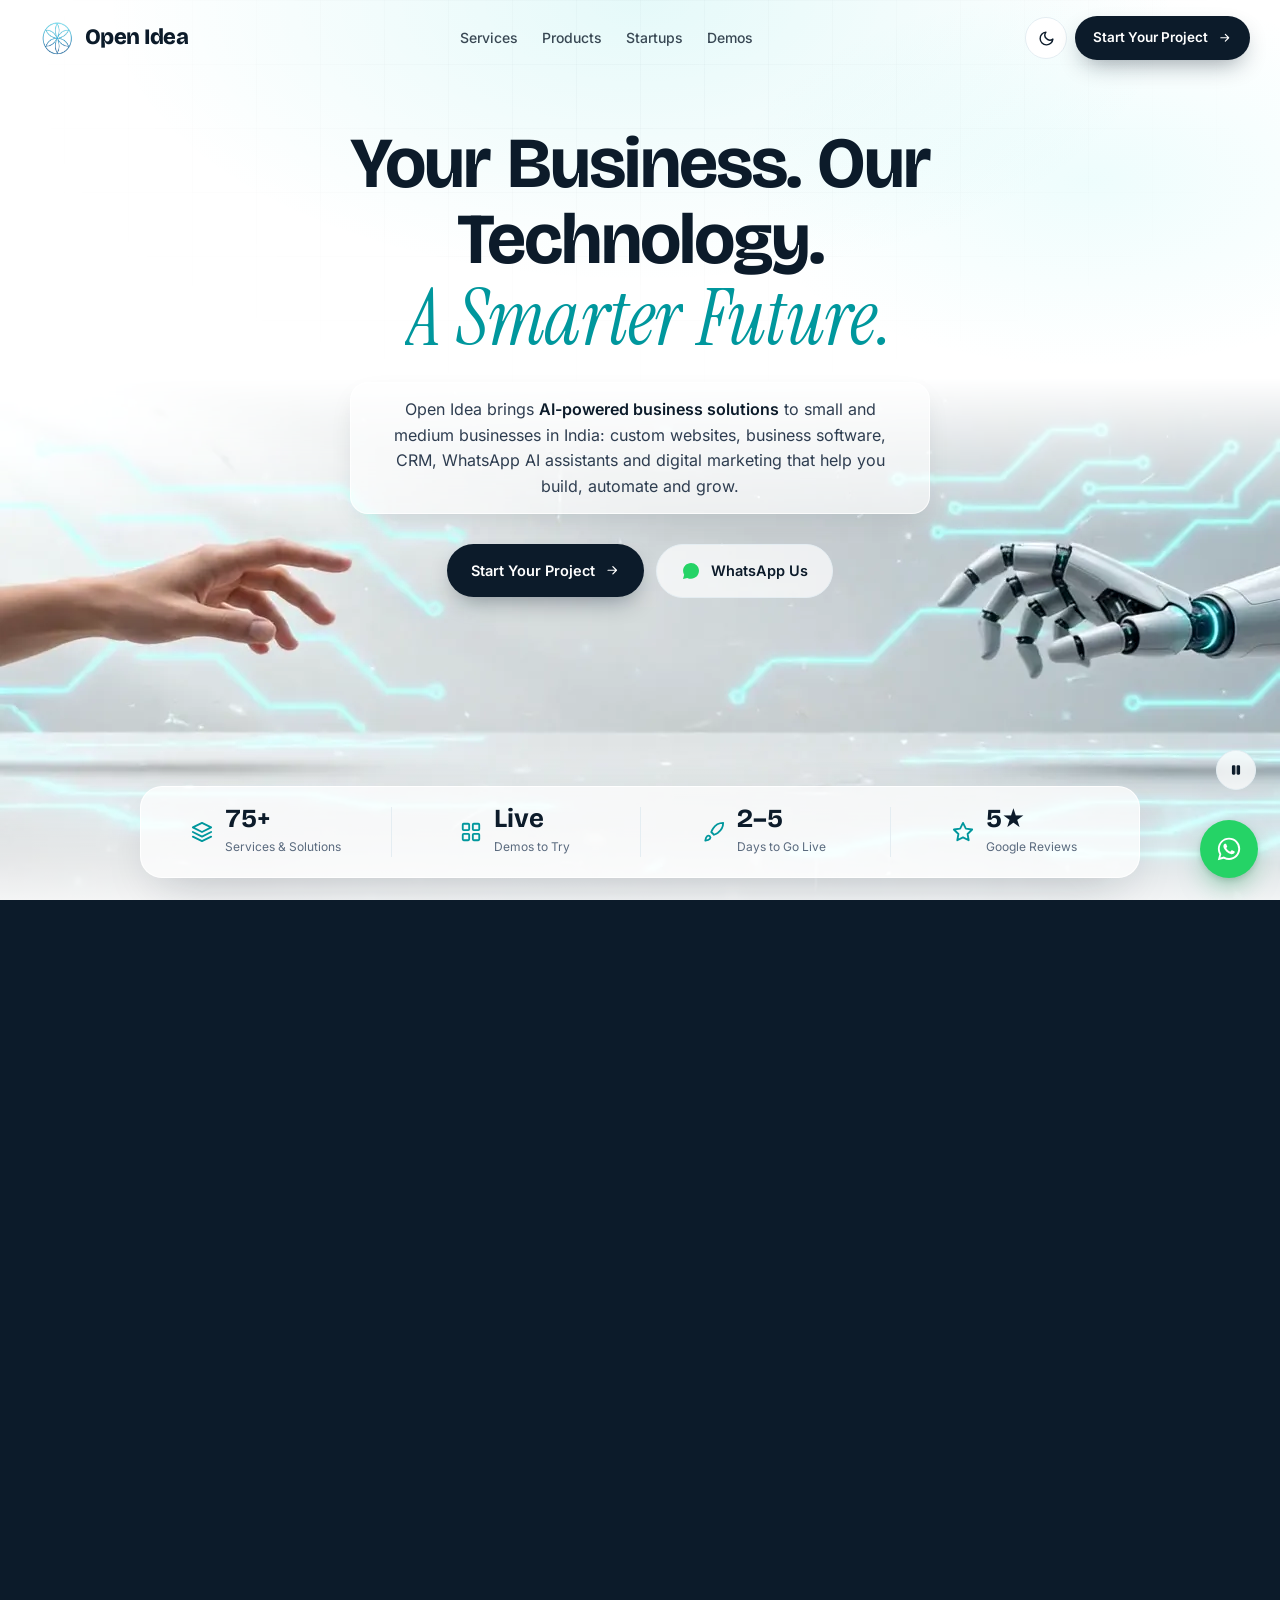
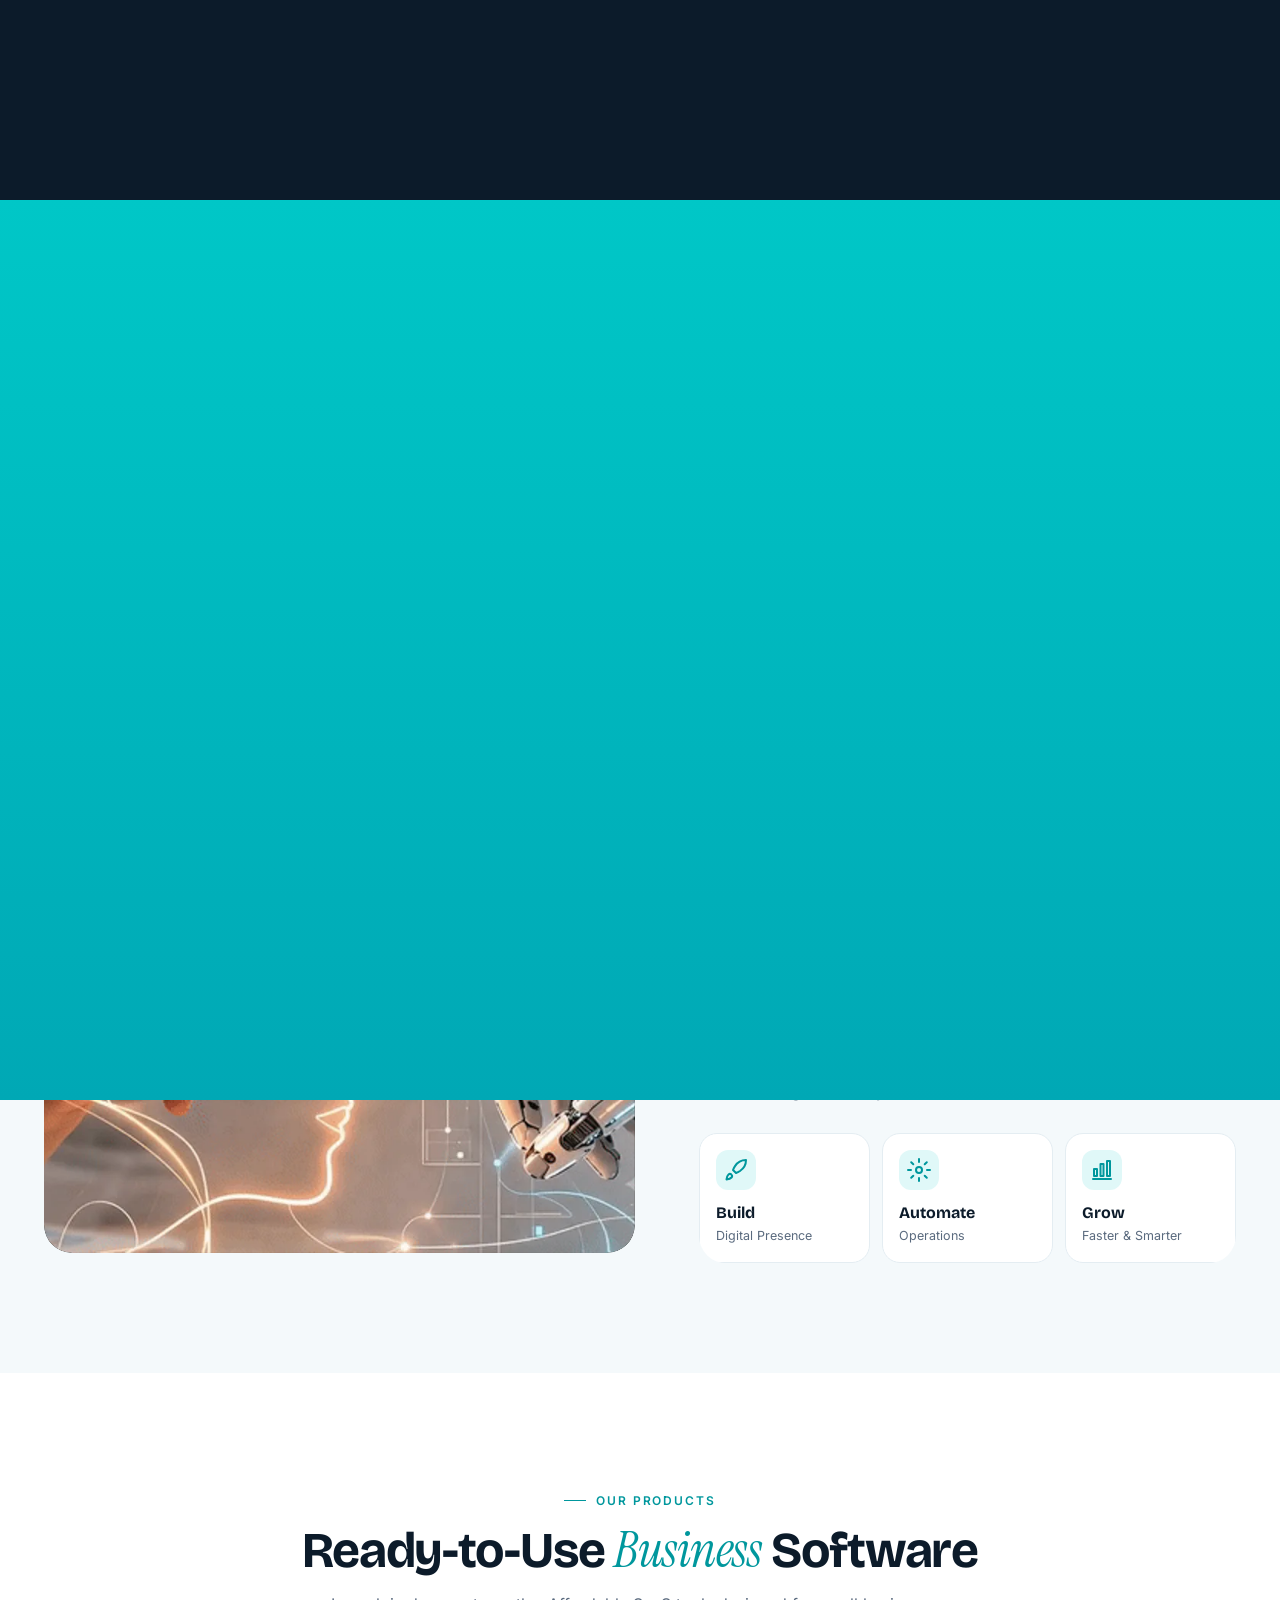
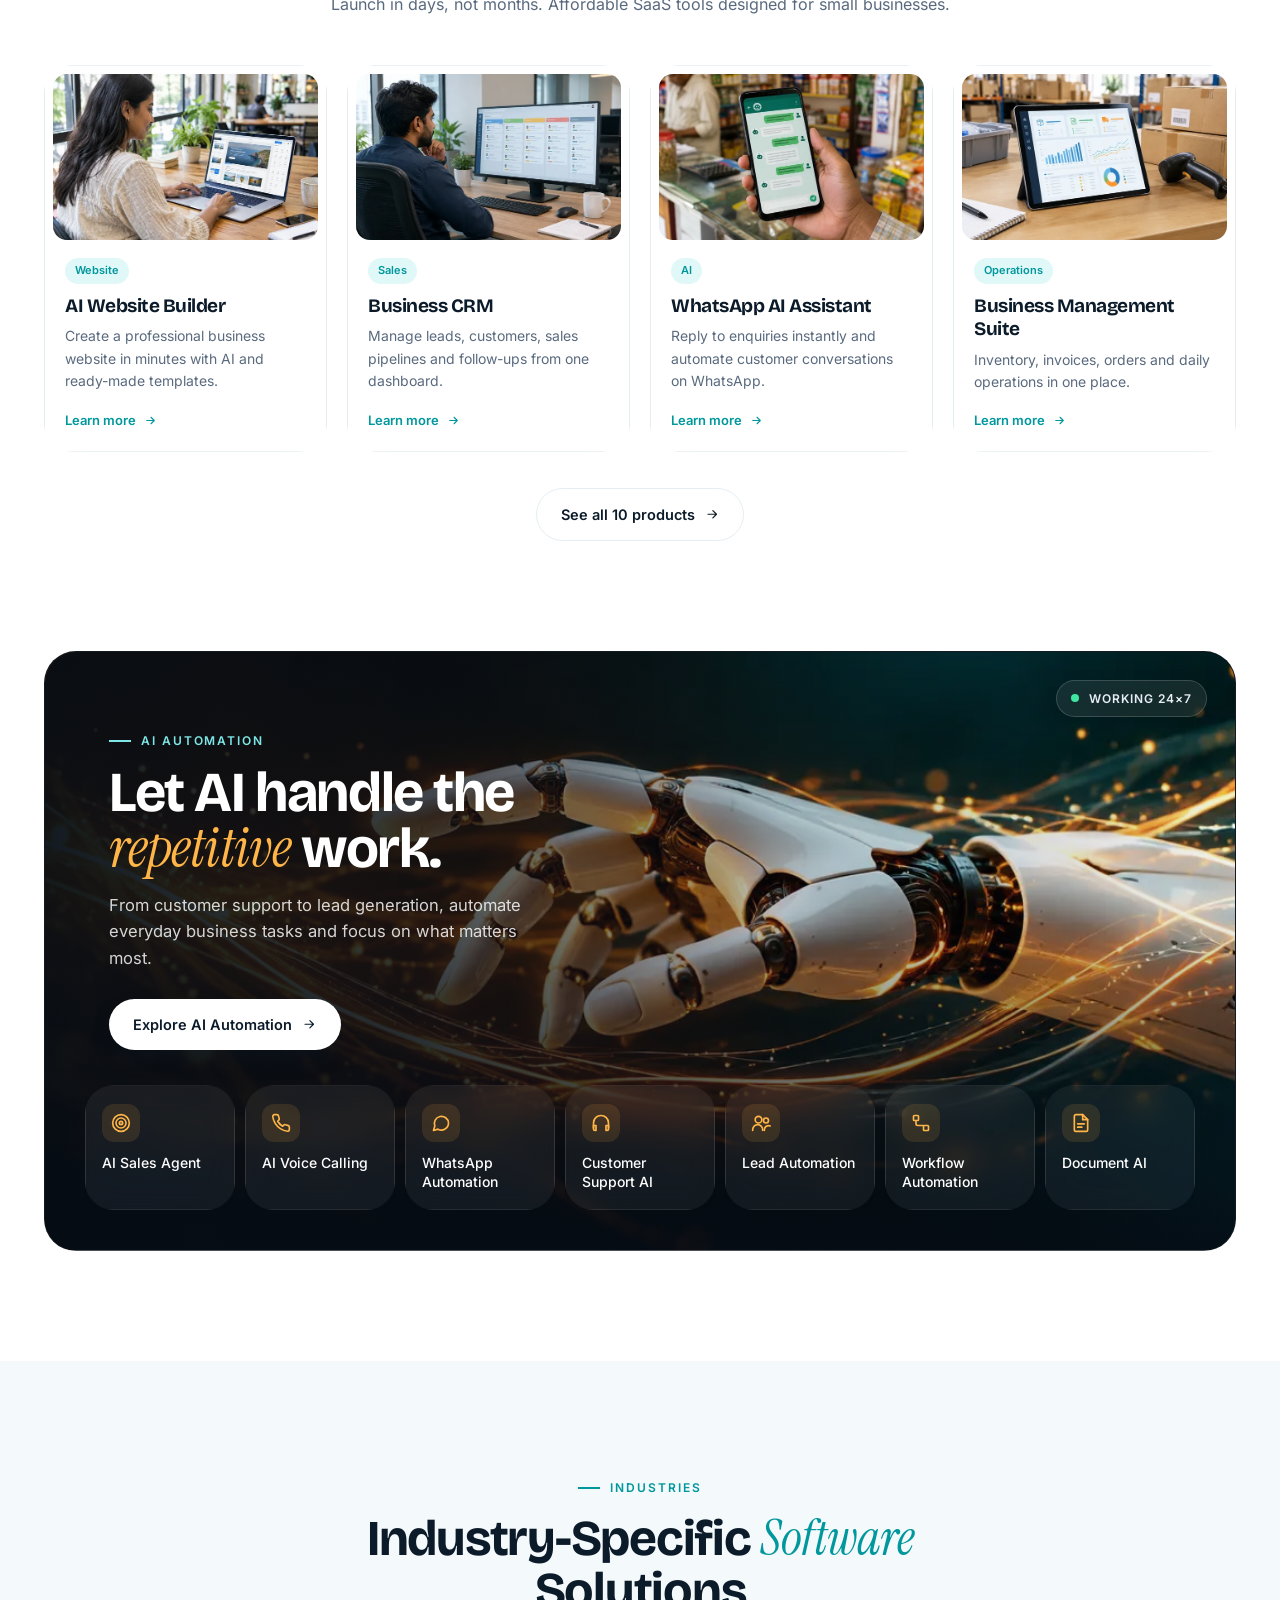
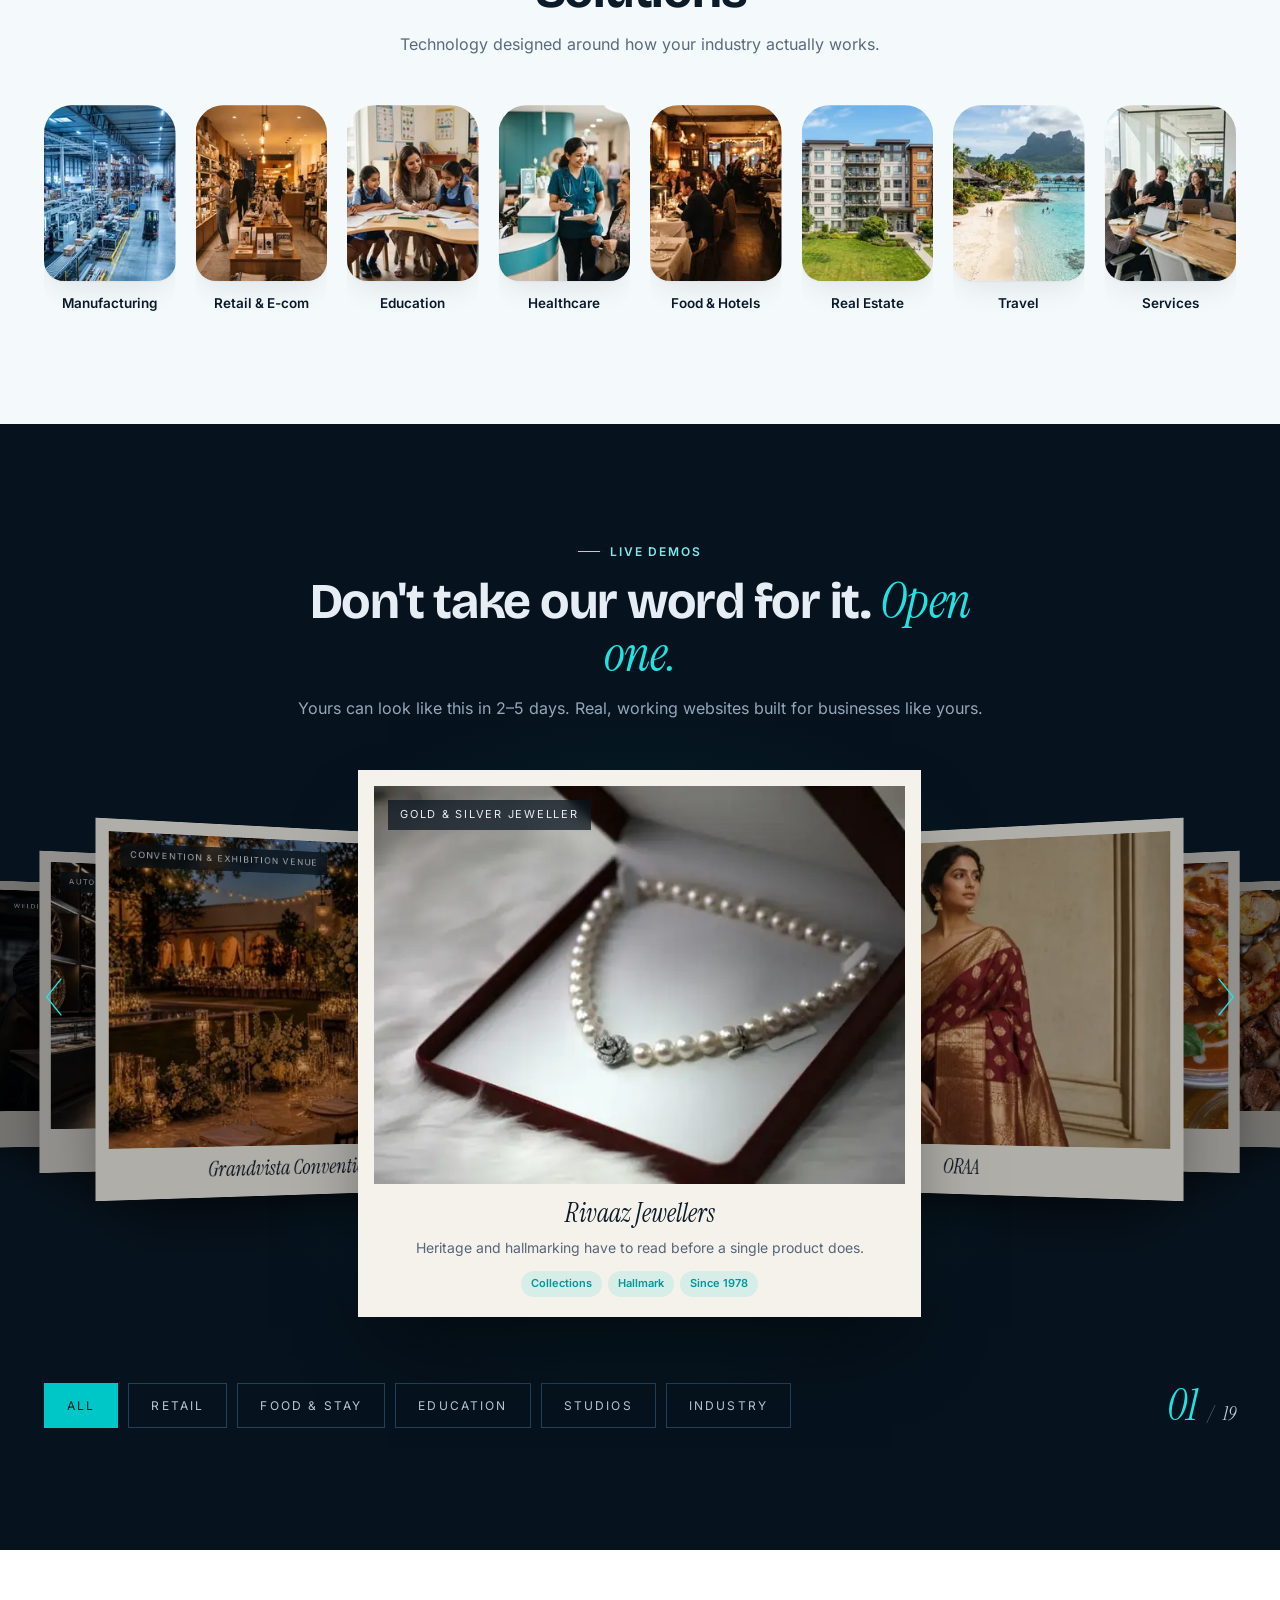
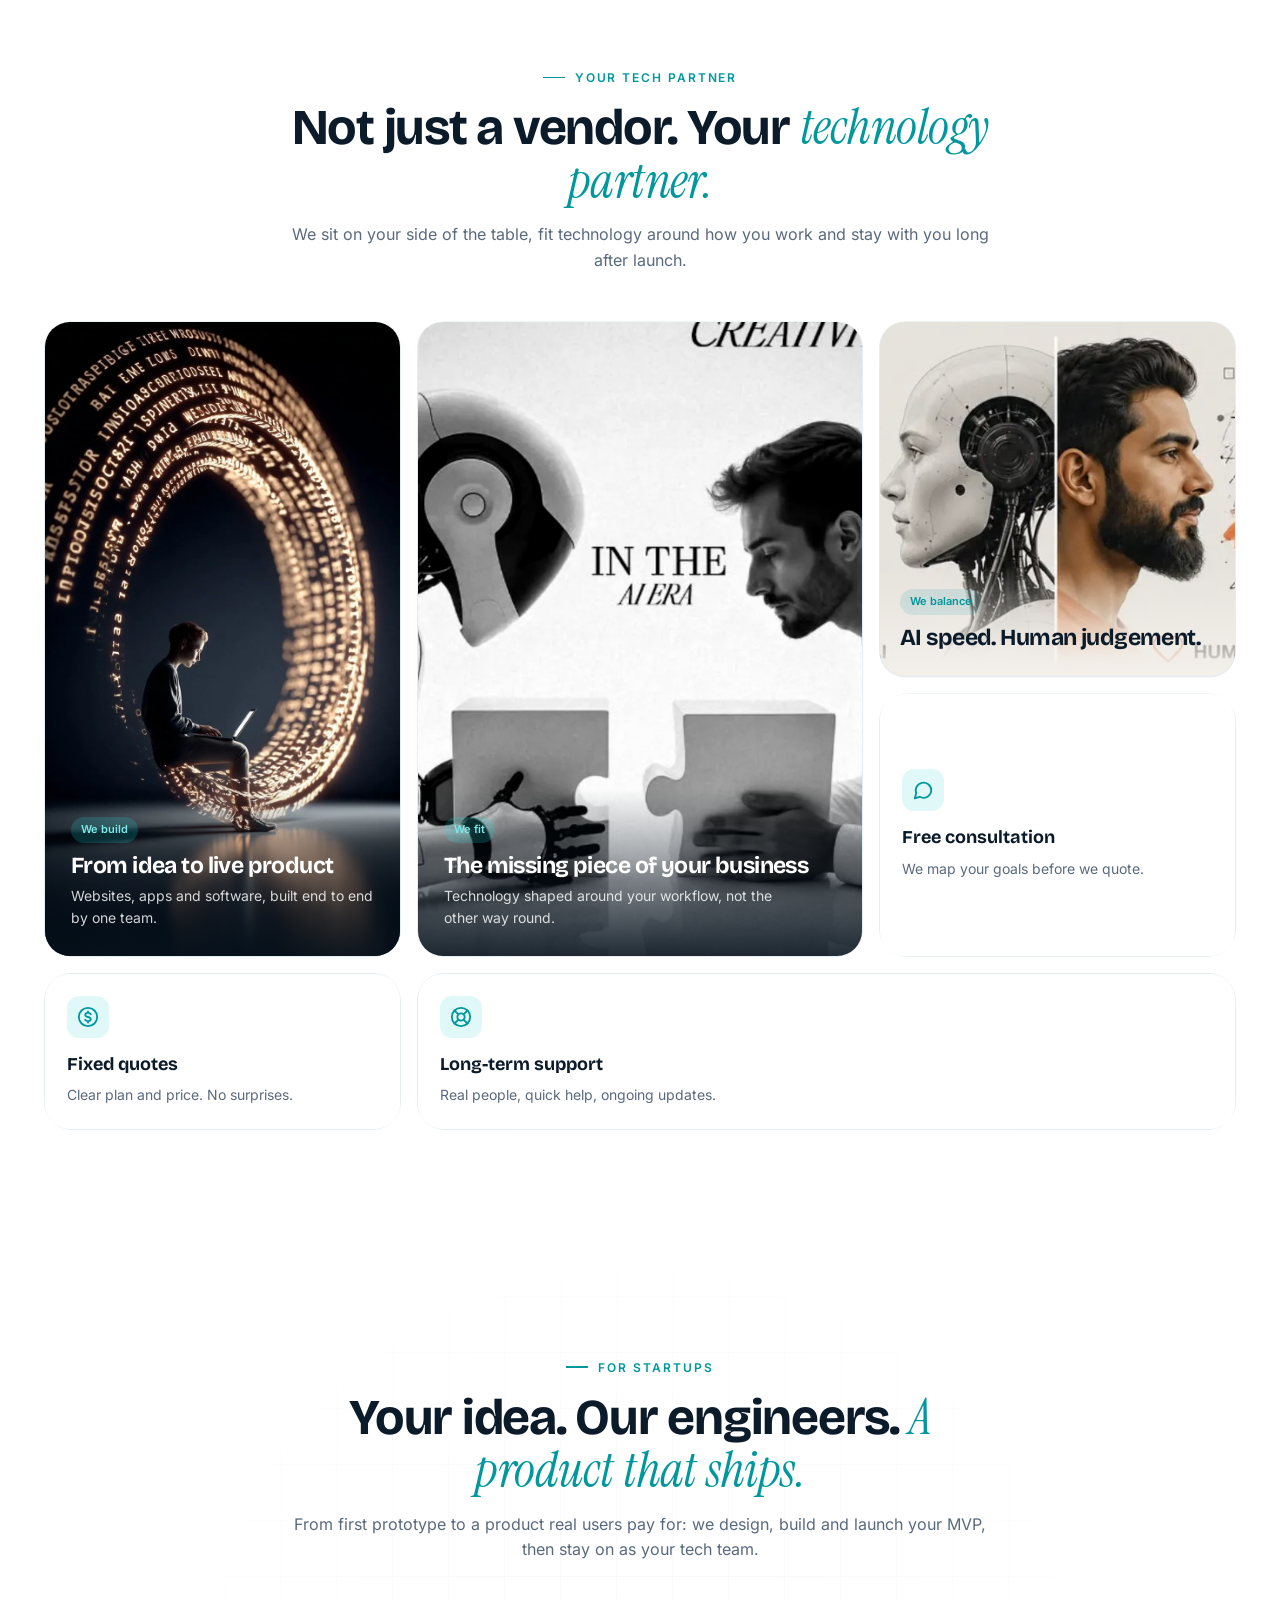
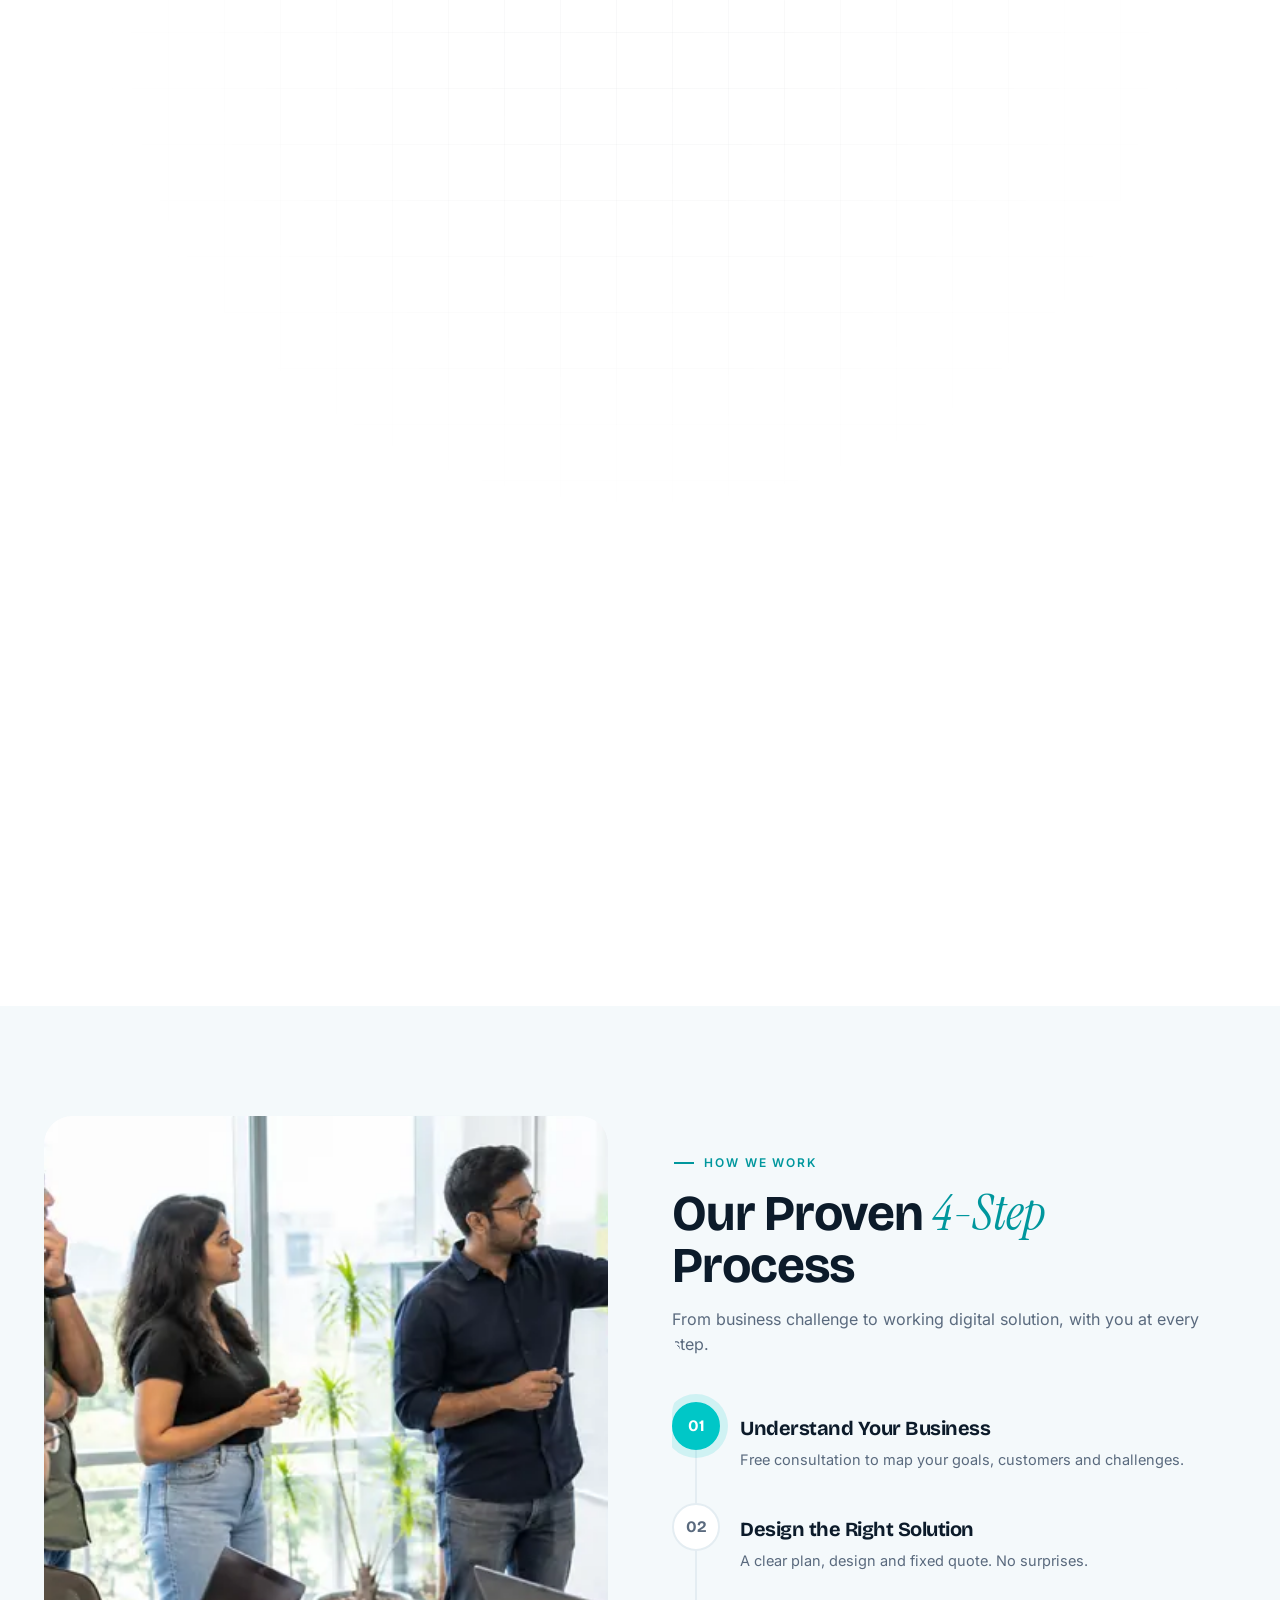
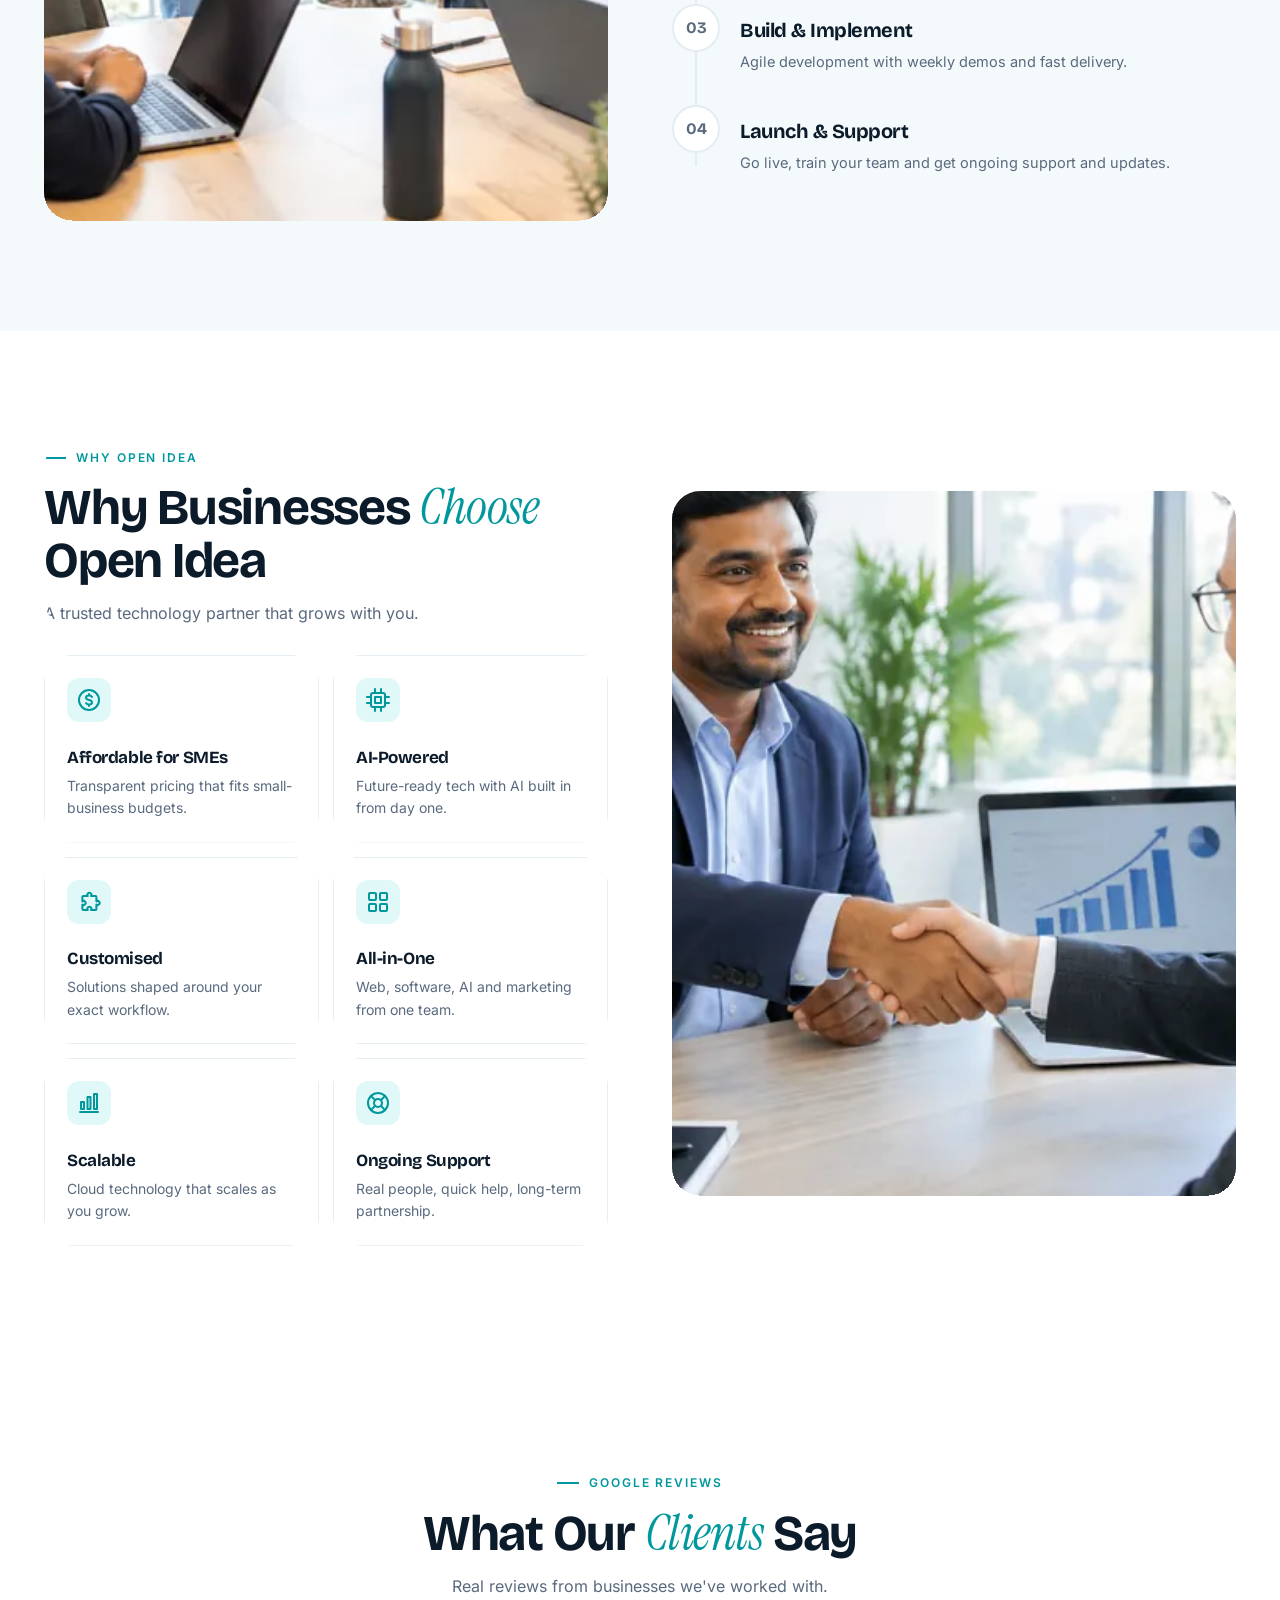
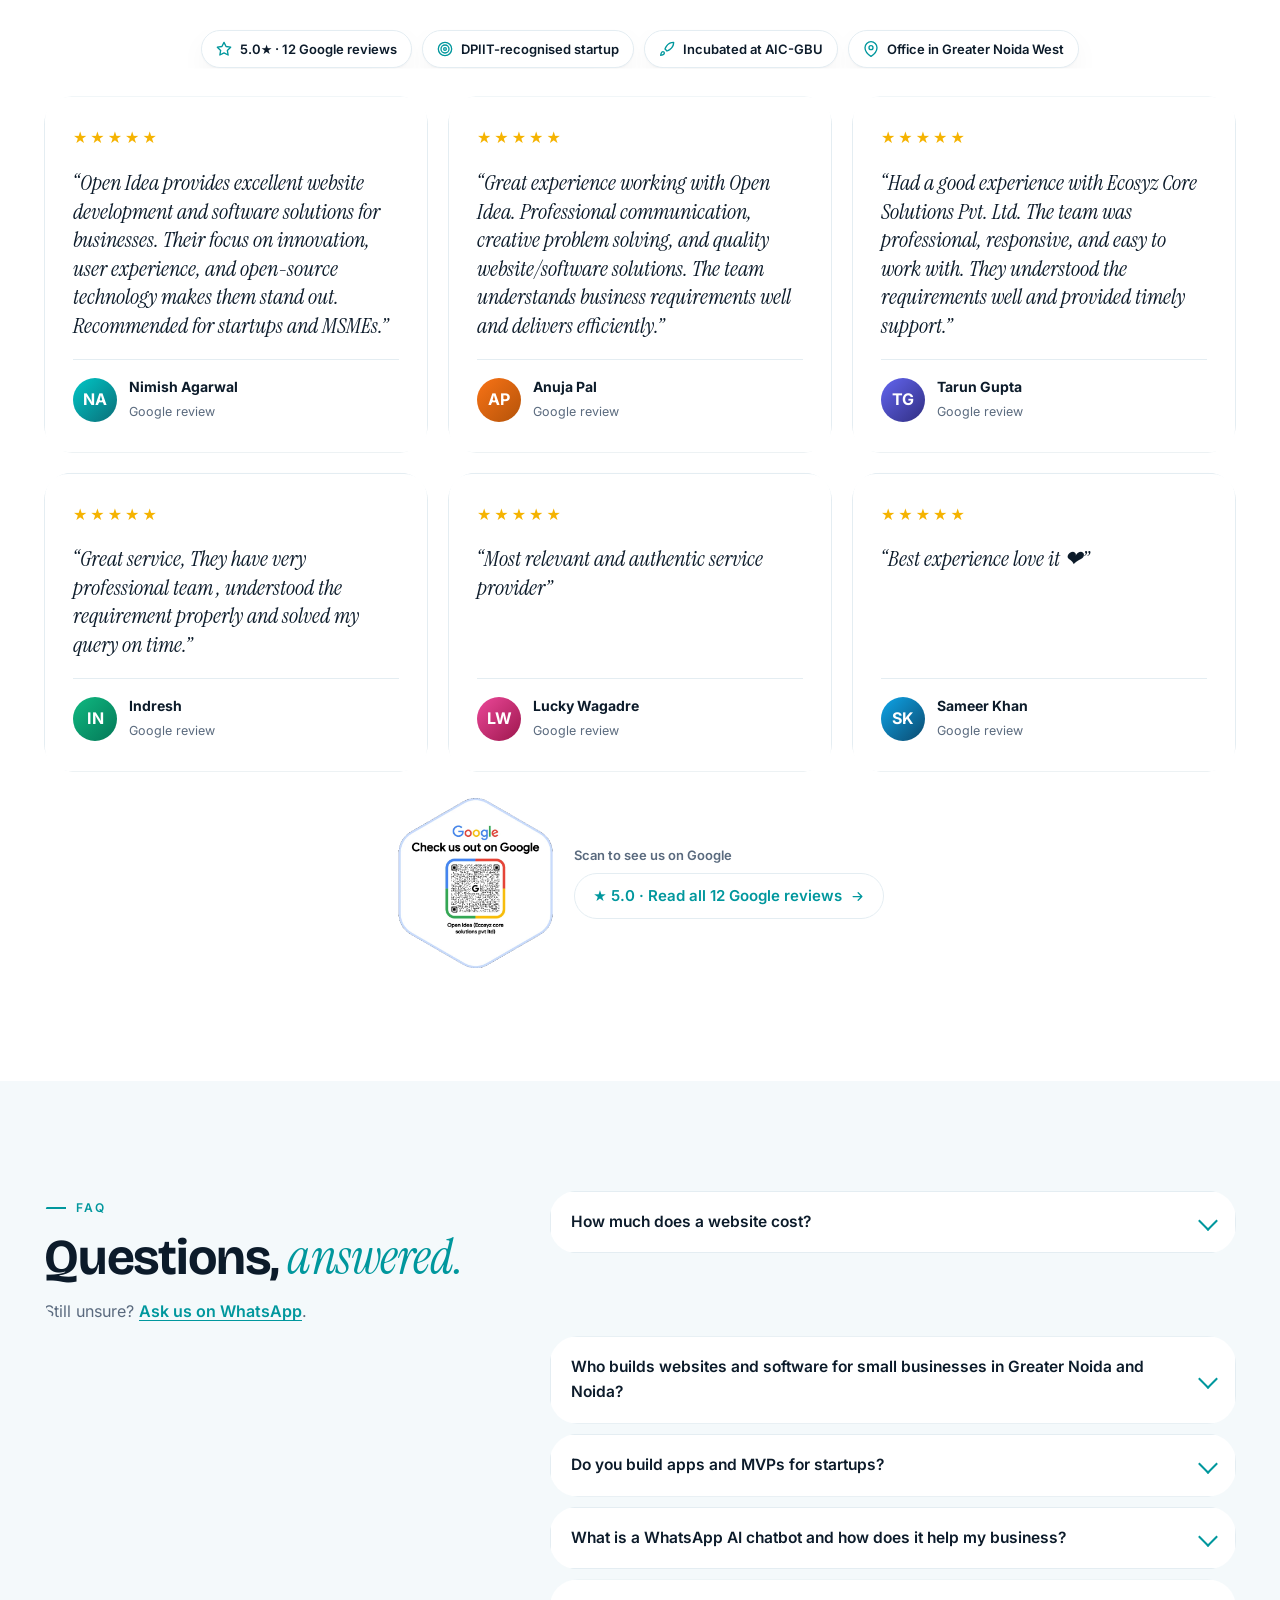
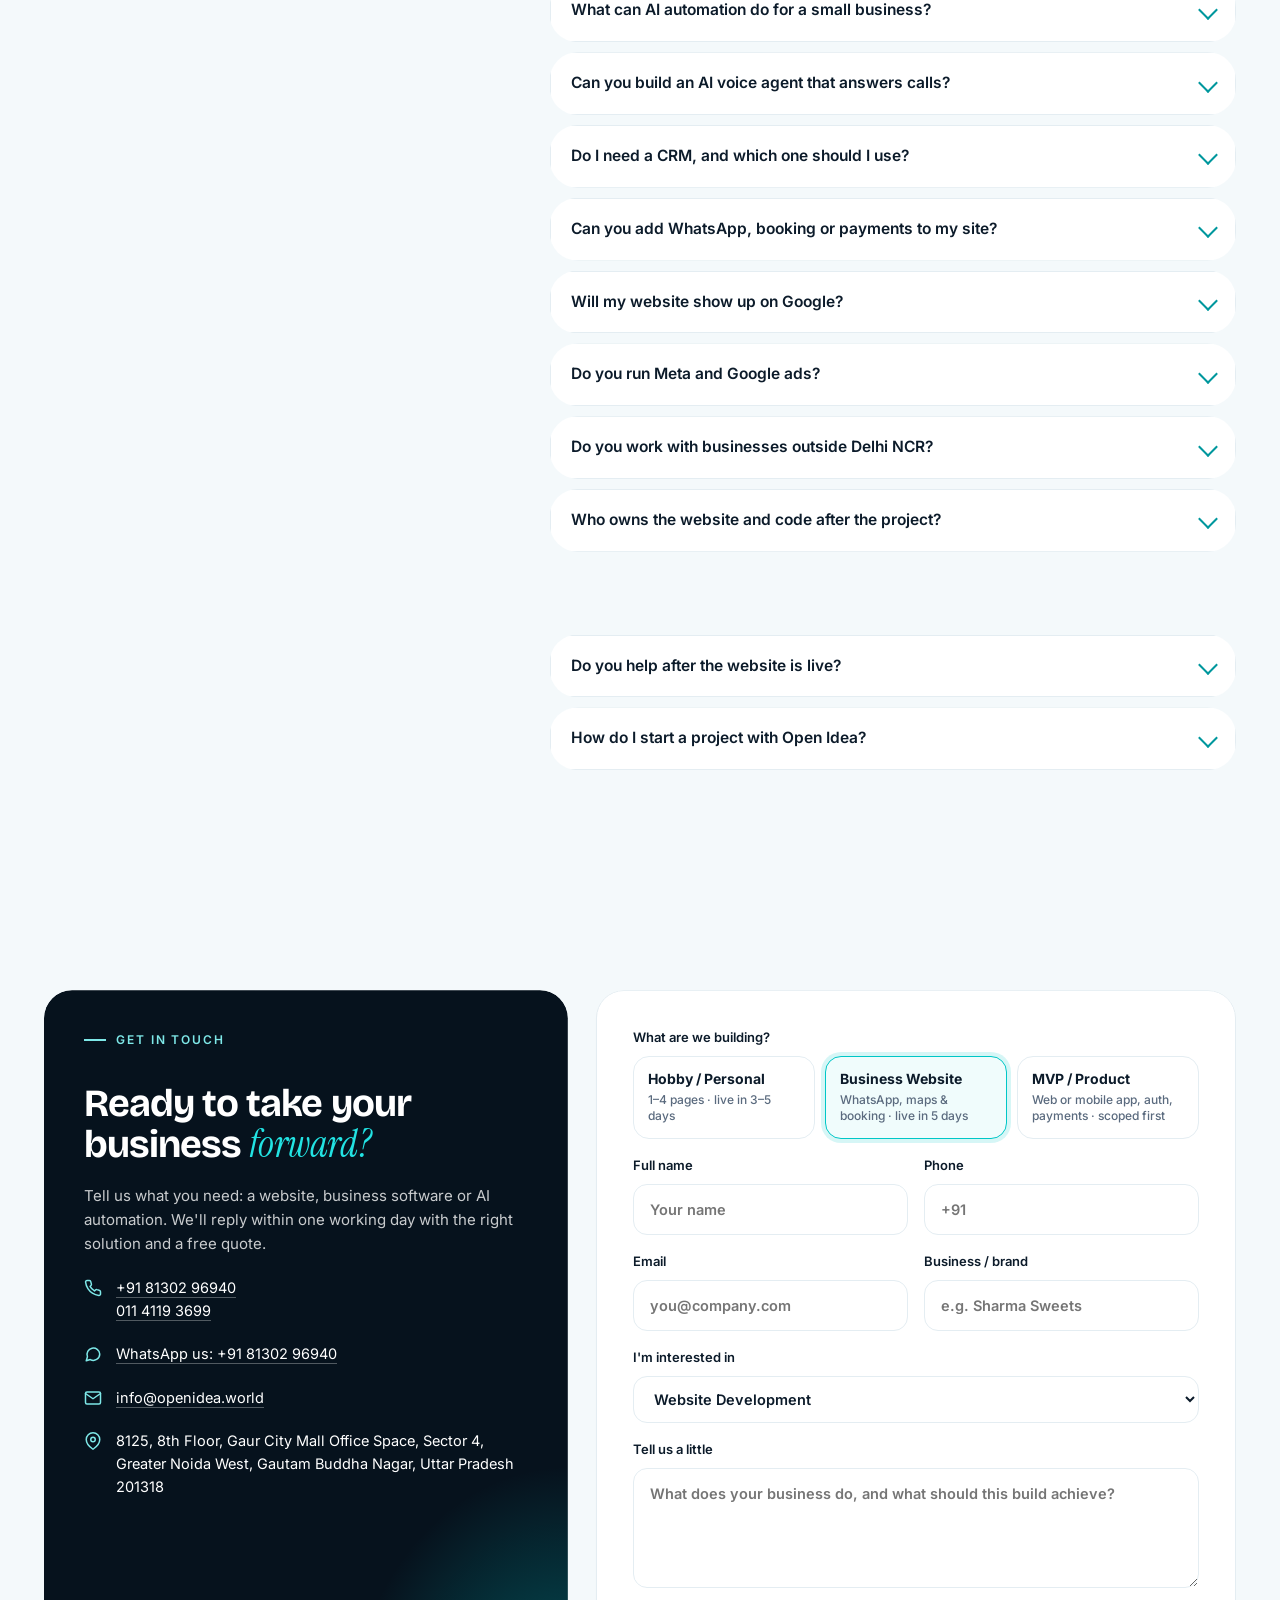
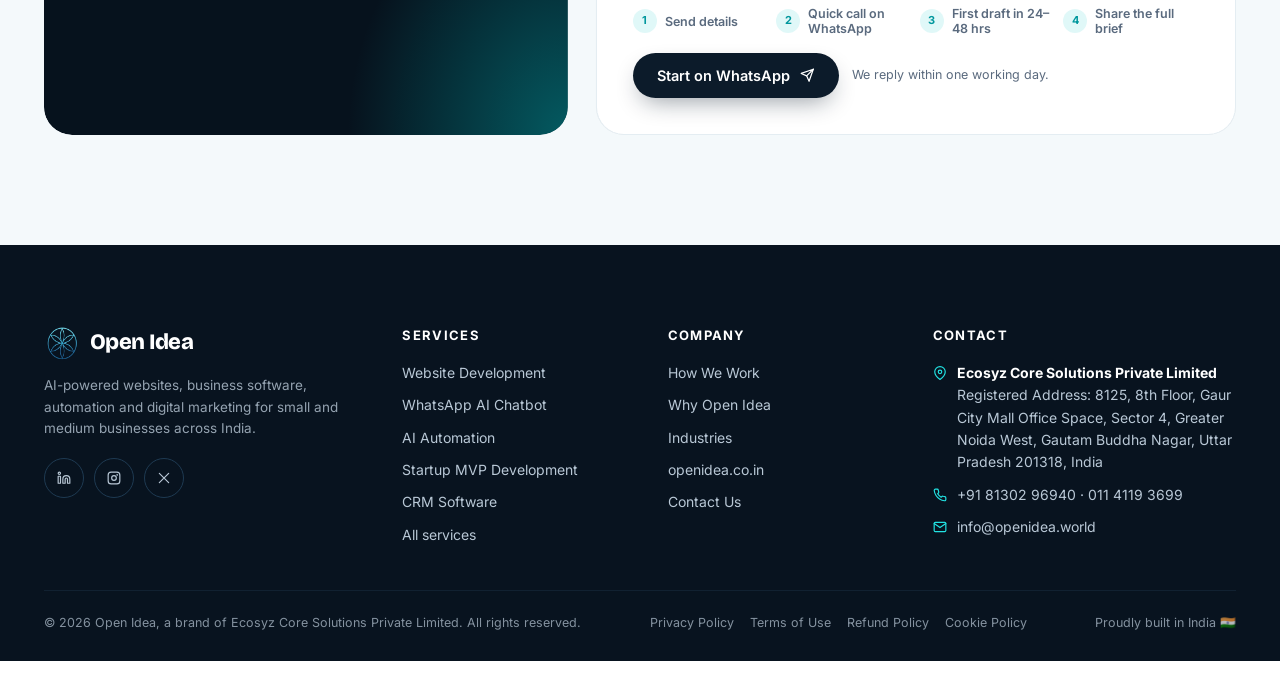
==== commit 4eafe463: "Add Google Business Profile QR next to reviews (desktop) Co-Authored-By: Claude Opus 5.5 <noreply@an" ====
--- a/index.html
+++ b/index.html
@@ -30,7 +30,7 @@
 <link rel="preload" href="fonts/inter-400-700.woff2" as="font" type="font/woff2" crossorigin>
 <link rel="preload" href="fonts/instrument-serif-italic.woff2" as="font" type="font/woff2" crossorigin>
 <script type="application/ld+json">{"@context": "https://schema.org", "@graph": [{"@type": "ProfessionalService", "@id": "https://techpartner.openidea.co.in/#org", "name": "Open Idea", "alternateName": "Open Idea Tech Partner", "legalName": "Ecosyz Core Solutions Private Limited", "url": "https://techpartner.openidea.co.in/", "description": "Open Idea is a DPIIT-recognised, AIC-GBU incubated tech partner in Greater Noida West that builds websites, startup MVPs, business software, CRM, WhatsApp AI chatbots and AI automation for small and medium businesses and startups in India.", "email": "info@openidea.world", "telephone": "+91-8130296940", "image": "https://techpartner.openidea.co.in/img/og.jpg", "logo": "https://techpartner.openidea.co.in/img/logo.webp", "address": {"@type": "PostalAddress", "streetAddress": "8125, 8th Floor, Gaur City Mall Office Space, Sector 4", "addressLocality": "Greater Noida West", "addressRegion": "Uttar Pradesh", "postalCode": "201318", "addressCountry": "IN"}, "areaServed": [{"@type": "Country", "name": "India"}, {"@type": "City", "name": "Greater Noida"}, {"@type": "City", "name": "Noida"}, {"@type": "City", "name": "Delhi"}], "contactPoint": {"@type": "ContactPoint", "telephone": "+91-8130296940", "contactType": "sales", "availableLanguage": ["English", "Hindi"]}, "knowsAbout": ["Website development", "Startup MVP development", "WhatsApp Business API chatbots", "AI agents", "Workflow automation", "CRM software", "SEO", "Meta and Google Ads"], "hasOfferCatalog": {"@type": "OfferCatalog", "name": "Services", "itemListElement": [{"@type": "Offer", "itemOffered": {"@type": "Service", "name": "Website Development", "url": "https://techpartner.openidea.co.in/website-development.html"}}, {"@type": "Offer", "itemOffered": {"@type": "Service", "name": "WhatsApp AI Chatbot", "url": "https://techpartner.openidea.co.in/whatsapp-ai-chatbot.html"}}, {"@type": "Offer", "itemOffered": {"@type": "Service", "name": "AI Automation", "url": "https://techpartner.openidea.co.in/ai-automation.html"}}, {"@type": "Offer", "itemOffered": {"@type": "Service", "name": "Startup MVP Development", "url": "https://techpartner.openidea.co.in/mvp-development.html"}}, {"@type": "Offer", "itemOffered": {"@type": "Service", "name": "CRM Software for Small Business", "url": "https://techpartner.openidea.co.in/crm-software.html"}}, {"@type": "Offer", "itemOffered": {"@type": "Service", "name": "Digital Marketing & SEO", "url": "https://techpartner.openidea.co.in/services.html#marketing"}}, {"@type": "Offer", "itemOffered": {"@type": "Service", "name": "Branding & Design", "url": "https://techpartner.openidea.co.in/services.html#branding"}}]}, "sameAs": ["https://openidea.co.in", "https://www.linkedin.com/company/ecosyz/", "https://www.instagram.com/openidea.ai_platform/", "https://x.com/OpenIdeaOrg"], "priceRange": "₹₹"}, {"@type": "WebSite", "@id": "https://techpartner.openidea.co.in/#site", "url": "https://techpartner.openidea.co.in/", "name": "Open Idea Tech Partner", "publisher": {"@id": "https://techpartner.openidea.co.in/#org"}, "inLanguage": "en-IN"}]}</script>
-<link rel="stylesheet" href="css/site.min.css?v=a6fc922e">
+<link rel="stylesheet" href="css/site.min.css?v=e8a85278">
 <script type="application/ld+json">{"@context": "https://schema.org", "@type": "FAQPage", "mainEntity": [{"@type": "Question", "name": "How much does a website cost?", "acceptedAnswer": {"@type": "Answer", "text": "Business websites start from ₹25,000. The final price depends on the pages and features you need (booking, payments, WhatsApp, catalogue), and you get a clear quote before work starts."}}, {"@type": "Question", "name": "How fast can my website go live?", "acceptedAnswer": {"@type": "Answer", "text": "Most business websites go live in 2–5 days. After you share your details, the first draft reaches you in 24–48 hours."}}, {"@type": "Question", "name": "Who builds websites and software for small businesses in Greater Noida and Noida?", "acceptedAnswer": {"@type": "Answer", "text": "Open Idea, based at Gaur City Mall Office Space in Greater Noida West, builds websites, business software, CRM and AI automation for small and medium businesses across Noida, Greater Noida, Delhi NCR and the rest of India. We work in English and Hindi."}}, {"@type": "Question", "name": "Do you build apps and MVPs for startups?", "acceptedAnswer": {"@type": "Answer", "text": "Yes. We build web apps, mobile apps or both, with logins, dashboards, payments and admin panels. A focused AI-wrapper or SaaS MVP usually takes 1–3 weeks, and every product is scoped with you before we quote."}}, {"@type": "Question", "name": "What is a WhatsApp AI chatbot and how does it help my business?", "acceptedAnswer": {"@type": "Answer", "text": "A WhatsApp AI chatbot answers customer questions on your official WhatsApp number 24×7, captures leads, shares your catalogue and books appointments. It replies instantly in English or Hindi, and hands the chat to your team when a human is needed. Setup usually takes 3–7 days."}}, {"@type": "Question", "name": "What can AI automation do for a small business?", "acceptedAnswer": {"@type": "Answer", "text": "AI automation takes repetitive work off your team: replying to enquiries, following up leads, reading invoices and PDFs into sheets, sending reminders and moving data between tools like WhatsApp, Google Sheets and your CRM. Most workflows go live in 2–7 days."}}, {"@type": "Question", "name": "Can you build an AI voice agent that answers calls?", "acceptedAnswer": {"@type": "Answer", "text": "Yes. An AI voice agent can answer or make calls, qualify leads, confirm appointments and log every call to your CRM. It usually takes 1–2 weeks to set up and test."}}, {"@type": "Question", "name": "Do I need a CRM, and which one should I use?", "acceptedAnswer": {"@type": "Answer", "text": "If enquiries come from more than one place (WhatsApp, calls, website, ads) and follow-ups get missed, you need a CRM. We set up HubSpot or Zoho, or build a simple custom CRM, depending on your team size and budget. Setup usually takes 3–5 days."}}, {"@type": "Question", "name": "Can you add WhatsApp, booking or payments to my site?", "acceptedAnswer": {"@type": "Answer", "text": "Yes. WhatsApp chat, enquiry forms, Google Maps, online booking and Razorpay or Stripe payment gateways are things we set up regularly."}}, {"@type": "Question", "name": "Will my website show up on Google?", "acceptedAnswer": {"@type": "Answer", "text": "Yes. Every site we build is fast, mobile-first and set up for search: page titles, descriptions, schema, a sitemap and Google Search Console. For more traffic we also offer ongoing SEO and content."}}, {"@type": "Question", "name": "Do you run Meta and Google ads?", "acceptedAnswer": {"@type": "Answer", "text": "Yes. We set up Meta (Facebook and Instagram) and Google ads with proper conversion tracking in about 3 days, then manage and improve them every week."}}, {"@type": "Question", "name": "Do you work with businesses outside Delhi NCR?", "acceptedAnswer": {"@type": "Answer", "text": "Yes. We work with clients across India. Most projects run fully online over WhatsApp and video calls, and you can visit our Greater Noida West office any time."}}, {"@type": "Question", "name": "Who owns the website and code after the project?", "acceptedAnswer": {"@type": "Answer", "text": "You do. The domain, website, content and code belong to your business, and we hand over all logins when the project is done."}}, {"@type": "Question", "name": "Is Open Idea a registered company?", "acceptedAnswer": {"@type": "Answer", "text": "Yes. Open Idea is the brand of Ecosyz Core Solutions Private Limited, a DPIIT-recognised startup incubated at AIC-GBU (Gautam Buddha University)."}}, {"@type": "Question", "name": "Do you help after the website is live?", "acceptedAnswer": {"@type": "Answer", "text": "Yes. We offer ongoing support and updates, plus monthly maintenance for automations, and can add software, AI or marketing as your business grows."}}, {"@type": "Question", "name": "How do I start a project with Open Idea?", "acceptedAnswer": {"@type": "Answer", "text": "Fill the short form on this page or message us on WhatsApp at +91 81302 96940. We reply within one working day, have a quick call, and send a first draft or plan within 24–48 hours."}}]}</script>
 </head>
 <body>
@@ -342,7 +342,7 @@
    <figure class="test rv"><div class="stars" aria-label="5 out of 5">★★★★★</div><q>Most relevant and authentic service provider</q><figcaption class="who"><span class="ava" style="background:linear-gradient(135deg,#EC4899,#9D174D)">LW</span><div><b>Lucky Wagadre</b><small>Google review</small></div></figcaption></figure>
    <figure class="test rv"><div class="stars" aria-label="5 out of 5">★★★★★</div><q>Best experience love it ❤</q><figcaption class="who"><span class="ava" style="background:linear-gradient(135deg,#0EA5E9,#0C4A6E)">SK</span><div><b>Sameer Khan</b><small>Google review</small></div></figcaption></figure>
   </div>
-  <p class="rev-all rv"><a href="https://www.google.com/search?q=Open+Idea+(Ecosyz+core+solutions+pvt+ltd)+reviews" target="_blank" rel="noopener">★ 5.0 · Read all 12 Google reviews <svg class="i"><use href="#arrow"/></svg></a></p>
+  <div class="rev-all rv"><img class="rev-qr" src="img/google-qr.webp" alt="Google QR code for Open Idea's Business Profile" width="160" height="177" loading="lazy"><div class="rev-all-txt"><span>Scan to see us on Google</span><a href="https://www.google.com/search?q=Open+Idea+(Ecosyz+core+solutions+pvt+ltd)+reviews" target="_blank" rel="noopener">★ 5.0 · Read all 12 Google reviews <svg class="i"><use href="#arrow"/></svg></a></div></div>
  </div>
 </section>
 
--- a/css/site.min.css
+++ b/css/site.min.css
@@ -1 +1 @@
-@font-face{font-family:Bricolage Grotesque;src:url(../fonts/bricolage-500-800.woff2) format("woff2");font-weight:500 800;font-style:normal;font-display:swap}@font-face{font-family:Inter;src:url(../fonts/inter-400-700.woff2) format("woff2");font-weight:400 700;font-style:normal;font-display:swap}@font-face{font-family:"Instrument Serif";src:url(../fonts/instrument-serif-italic.woff2) format("woff2");font-weight:400;font-style:italic;font-display:swap}:root{--primary:#00C7C7;--primary-d:#00979D;--accent:#22E3E3;--navy:#0C1B2A;--bg:#ffffff;--bg-soft:#F4F9FB;--card:#ffffff;--text:#0C1B2A;--muted:#5A6A7E;--border:#E4EDF2;--shadow:0 1px 2px rgba(12,27,42,.04),0 12px 32px -8px rgba(12,27,42,.1);--shadow-lg:0 30px 60px -20px rgba(0,120,130,.28);--foot:#08131F;--hdr:76px;--r:20px;--ease:cubic-bezier(.2,.8,.2,1);--ease-out:cubic-bezier(.16,1,.3,1);--ease-io:cubic-bezier(.77,0,.18,1);--display:"Bricolage Grotesque",Inter,system-ui,sans-serif;--serif:"Instrument Serif",Georgia,serif}:root[data-theme=dark]{--bg:#08131F;--bg-soft:#0B1A29;--card:#0F2233;--text:#E6EDF5;--muted:#93A8BB;--border:#1A3247;--shadow:0 1px 2px rgba(0,0,0,.2),0 14px 34px -10px rgba(0,0,0,.5);--foot:#050D16}*{box-sizing:border-box;margin:0;padding:0}html{scroll-behavior:smooth;scroll-padding-top:var(--hdr)}body{font-family:Inter,system-ui,-apple-system,sans-serif;background:var(--bg);color:var(--text);line-height:1.6;overflow-x:hidden;-webkit-font-smoothing:antialiased}a{color:inherit;text-decoration:none}img,video{max-width:100%;display:block}svg.i{width:1em;height:1em;stroke:currentColor;fill:none;stroke-width:2;stroke-linecap:round;stroke-linejoin:round;flex:none}.wrap{max-width:1240px;margin:0 auto;padding:0 24px}section{padding:110px 0;position:relative}h1,h2,h3{font-family:var(--display);letter-spacing:-.025em}em,.ser{font-family:var(--serif);font-style:italic;font-weight:400;letter-spacing:-.01em}.sec-head{text-align:center;max-width:720px;margin:0 auto 48px}.sec-head h2{font-size:clamp(30px,4vw,50px);font-weight:700;line-height:1.05}.sec-head h2 em{color:var(--primary-d)}.sec-head p{color:var(--muted);font-size:16px;margin-top:14px}.eyebrow{display:inline-flex;align-items:center;gap:10px;font-size:12px;font-weight:600;letter-spacing:.16em;text-transform:uppercase;color:var(--primary-d);margin-bottom:14px}.eyebrow:before{content:"";width:22px;height:1.5px;background:currentColor;transform-origin:left;transition:transform 1s .2s var(--ease-out)}.rv:not(.in) .eyebrow:before,.eyebrow.rv:not(.in):before{transform:scaleX(0)}.btn{position:relative;display:inline-flex;align-items:center;justify-content:center;gap:10px;padding:14px 24px;border-radius:999px;font-weight:600;font-size:14.5px;cursor:pointer;border:0;font-family:inherit;overflow:hidden;isolation:isolate;transition:transform .4s var(--ease-out),box-shadow .4s,color .4s}.btn svg{transition:transform .4s var(--ease-out)}.btn:hover svg{transform:translate(4px)}.btn-p{background:var(--navy);color:#fff;box-shadow:0 10px 24px -8px #0c1b2a73}.btn-p:before{content:"";position:absolute;inset:0;z-index:-1;background:linear-gradient(100deg,var(--primary),#00A8B5);transform:translateY(101%);transition:transform .5s var(--ease-out)}.btn-p:hover:before{transform:none}.btn-p:hover{box-shadow:0 14px 30px -8px #00c7c78c}.btn-o{background:#ffffffb3;color:var(--text);border:1px solid var(--border);backdrop-filter:blur(8px)}.btn-o:hover{border-color:var(--primary)}.btn-o .dot{width:22px;height:22px;border-radius:50%;background:var(--primary);color:#fff;display:grid;place-items:center;font-size:10px}.intro{position:fixed;inset:0;z-index:200;background:#fff;display:grid;place-items:center;pointer-events:none;animation:curtain 1s 1s var(--ease-io) forwards}.intro img{width:64px;height:64px;animation:logoPop 1s var(--ease-out) both}.intro span{position:absolute;bottom:0;left:0;height:3px;background:var(--primary);animation:load 1s var(--ease-io) forwards}@keyframes curtain{to{clip-path:inset(0 0 100% 0)}}@keyframes logoPop{0%{opacity:0;transform:scale(.6) rotate(-20deg)}to{opacity:1;transform:none}}@keyframes load{0%{width:0}to{width:100%}}.intro{clip-path:inset(0 0 0 0)}.progress{position:fixed;top:0;left:0;right:0;height:3px;z-index:90;background:linear-gradient(90deg,var(--primary),var(--accent));transform-origin:left;transform:scaleX(0)}header{position:fixed;inset:0 0 auto;z-index:60;height:var(--hdr);display:flex;align-items:center;transition:transform .5s var(--ease-out)}header.hide{transform:translateY(-110%)}.nav{display:flex;align-items:center;justify-content:space-between;gap:16px;width:100%;height:60px;border-radius:999px;padding:0 10px 0 18px;border:1px solid transparent;transition:background .4s,border-color .4s,box-shadow .4s,max-width .6s var(--ease-out)}header.solid .nav{background:color-mix(in srgb,var(--bg) 82%,transparent);backdrop-filter:blur(18px) saturate(1.4);border-color:var(--border);box-shadow:var(--shadow);max-width:1120px}.logo{display:flex;align-items:center;gap:10px;font-family:var(--display);font-weight:800;font-size:22px;letter-spacing:-.03em}.logo img{width:36px;height:36px}.menu{display:flex;gap:4px;font-size:14px;font-weight:500;position:relative}.menu a{padding:8px 14px;border-radius:999px;opacity:.8;transition:opacity .2s,background .3s,color .3s}.menu a:hover{opacity:1;background:color-mix(in srgb,var(--primary) 12%,transparent)}.menu a.on{opacity:1;color:var(--primary-d);background:color-mix(in srgb,var(--primary) 12%,transparent)}.nav-r{display:flex;align-items:center;gap:8px}.nav-r .btn{padding:11px 18px;font-size:13.5px}.tbtn{width:42px;height:42px;border-radius:50%;border:1px solid var(--border);background:var(--card);color:var(--text);display:grid;place-items:center;cursor:pointer;font-size:17px;transition:transform .5s var(--ease-out)}.tbtn:hover{transform:rotate(25deg) scale(1.05)}.hero{min-height:100vh;min-height:100svh;display:flex;flex-direction:column;background:#fff;overflow:hidden;padding:0}.hero-media{position:absolute;left:0;right:0;bottom:0;height:64%;z-index:0;pointer-events:none;-webkit-mask-image:linear-gradient(180deg,transparent 0,#000 30%);mask-image:linear-gradient(180deg,transparent 0,#000 30%)}.hero-media .slide{position:absolute;inset:0;width:100%;height:100%;object-fit:cover;object-position:center 72%;opacity:0;transform:scale(1.06);transition:opacity 1.4s var(--ease),transform 8s linear}.hero-media .slide.on{opacity:1;transform:scale(1)}.hero-media:after{content:"";position:absolute;inset:auto 0 0;height:30%;background:linear-gradient(0deg,rgba(255,255,255,.85),transparent)}.hero-glow{position:absolute;inset:0;z-index:0;pointer-events:none;background:radial-gradient(60% 45% at 50% 0%,rgba(0,199,199,.1),transparent 70%),radial-gradient(40% 30% at 85% 20%,rgba(34,227,227,.08),transparent 70%)}.hero-grid{position:absolute;inset:0;z-index:0;pointer-events:none;opacity:.5;background-image:linear-gradient(rgba(12,27,42,.05) 1px,transparent 1px),linear-gradient(90deg,rgba(12,27,42,.05) 1px,transparent 1px);background-size:64px 64px;-webkit-mask-image:radial-gradient(70% 50% at 50% 10%,#000,transparent 75%);mask-image:radial-gradient(70% 50% at 50% 10%,#000,transparent 75%)}.hero-main{position:relative;z-index:2;flex:1;display:flex;justify-content:center;padding:calc(var(--hdr) + 44px) 0 0}.hero-copy{text-align:center;max-width:900px;display:flex;flex-direction:column;align-items:center;will-change:transform,opacity}.badge{display:inline-flex;align-items:center;gap:10px;padding:6px 14px 6px 6px;border-radius:999px;background:#fffc;border:1px solid var(--border);font-size:13px;font-weight:500;color:var(--muted);backdrop-filter:blur(8px);box-shadow:var(--shadow)}.badge b{background:var(--navy);color:#fff;font-size:11px;font-weight:600;padding:3px 9px;border-radius:999px;letter-spacing:.02em}.hero h1{font-size:clamp(40px,6.4vw,92px);line-height:.98;font-weight:700;margin:22px 0 20px}.hero h1 em{color:var(--primary-d);font-size:1.08em}.hero h1 .w{display:inline-block;overflow:hidden;vertical-align:bottom;padding:0 .02em .08em}.hero h1 .w>span{display:inline-block;transform:translateY(110%)}.hero .lead{color:var(--muted);font-size:clamp(15.5px,1.25vw,18px);max-width:580px;margin-bottom:30px}.ctas{display:flex;gap:12px;flex-wrap:wrap;justify-content:center}.ready .hero h1 .w>span{animation:wordUp 1.1s var(--ease-out) forwards;animation-delay:calc(1.6s + var(--i) * 70ms)}.hero .fx{opacity:0;transform:translateY(22px);filter:blur(6px)}.ready .hero .fx{animation:fxIn 1s var(--ease-out) forwards;animation-delay:var(--d)}.hero-media{animation:mediaIn 1.6s .3s var(--ease-out) both}@keyframes wordUp{to{transform:none}}@keyframes fxIn{to{opacity:1;transform:none;filter:none}}@keyframes mediaIn{0%{opacity:0;transform:translateY(40px) scale(1.04)}to{opacity:1;transform:none}}.stats{position:relative;z-index:2;margin:0 auto 22px;width:min(1000px,calc(100% - 32px))}.stats-in{display:grid;grid-template-columns:repeat(4,1fr);border-radius:22px;background:#ffffffb8;backdrop-filter:blur(16px) saturate(1.3);border:1px solid rgba(255,255,255,.9);box-shadow:0 20px 50px -20px #0c1b2a40}.stat{display:flex;align-items:center;gap:12px;justify-content:center;padding:18px 12px;position:relative}.stat+.stat:before{content:"";position:absolute;left:0;top:22%;bottom:22%;width:1px;background:var(--border)}.stat svg{font-size:22px;color:var(--primary-d)}.stat b{font-family:var(--display);font-size:26px;font-weight:700;display:block;line-height:1.1;font-variant-numeric:tabular-nums}.stat span{font-size:12px;color:var(--muted)}.scroll-cue{position:absolute;left:50%;bottom:118px;z-index:2;width:24px;height:38px;margin-left:-12px;border:1.5px solid rgba(12,27,42,.25);border-radius:14px;display:none}.scroll-cue:after{content:"";position:absolute;left:50%;top:7px;width:3px;height:7px;margin-left:-1.5px;border-radius:2px;background:var(--navy);animation:cue 1.8s infinite}@keyframes cue{0%{opacity:0;transform:translateY(-3px)}40%{opacity:1}to{opacity:0;transform:translateY(10px)}}.marquee{padding:22px 0;border-block:1px solid var(--border);overflow:hidden;background:var(--bg)}.marquee .track{display:flex;gap:48px;width:max-content;animation:mq 40s linear infinite}.marquee:hover .track{animation-play-state:paused}.marquee span{display:inline-flex;align-items:center;gap:48px;font-family:var(--display);font-size:clamp(20px,2.4vw,30px);font-weight:600;color:var(--muted);white-space:nowrap}.marquee span:after{content:"\2726";color:var(--primary);font-size:.6em}.marquee span:nth-child(2n){font-family:var(--serif);font-style:italic;font-weight:400;color:var(--text)}@keyframes mq{to{transform:translate(-50%)}}.rail{display:grid;gap:20px}.r6{grid-template-columns:repeat(3,1fr)}.r4{grid-template-columns:repeat(4,1fr)}.r8{grid-template-columns:repeat(8,1fr)}.r3{grid-template-columns:repeat(3,1fr)}.card{--mx:50%;--my:50%;position:relative;background:var(--card);border:1px solid var(--border);border-radius:var(--r);overflow:hidden;box-shadow:var(--shadow);display:flex;flex-direction:column;transition:transform .6s var(--ease-out),border-color .4s,box-shadow .6s var(--ease-out)}.card:after{content:"";position:absolute;inset:0;pointer-events:none;opacity:0;transition:opacity .4s;background:radial-gradient(380px circle at var(--mx) var(--my),rgba(0,199,199,.13),transparent 45%)}.card:hover{transform:translateY(-8px);border-color:color-mix(in srgb,var(--primary) 50%,var(--border));box-shadow:var(--shadow-lg)}.card:hover:after{opacity:1}.thumb{aspect-ratio:16/10;overflow:hidden;background:var(--bg-soft);margin:8px 8px 0;border-radius:14px}.thumb img{width:100%;height:100%;object-fit:cover;transition:transform 1.2s var(--ease-out)}.card:hover .thumb img{transform:scale(1.08)}.card .body{padding:18px 20px 20px;flex:1;display:flex;flex-direction:column}.card h3{font-size:19px;font-weight:700;line-height:1.25;margin-bottom:8px}.card p{font-size:14px;color:var(--muted);flex:1}.go{align-self:flex-start;margin-top:16px;display:inline-flex;align-items:center;gap:8px;font-size:13px;font-weight:600;color:var(--primary-d)}.go svg{transition:transform .4s var(--ease-out)}.card:hover .go svg{transform:translate(5px)}.go:before{content:"Learn more"}.tag{display:inline-block;font-size:11px;font-weight:600;color:var(--primary-d);background:color-mix(in srgb,var(--primary) 12%,transparent);padding:4px 10px;border-radius:999px;margin-bottom:10px;align-self:flex-start}.num{position:absolute;top:20px;right:20px;z-index:2;font-family:var(--display);font-size:12px;font-weight:700;color:#fff;background:#0c1b2a8c;backdrop-filter:blur(6px);padding:4px 10px;border-radius:999px}.alt{background:var(--bg-soft)}.duo{display:grid;grid-template-columns:1.1fr 1fr;gap:64px;align-items:center}.duo-media{border-radius:28px;overflow:hidden;box-shadow:var(--shadow-lg);aspect-ratio:16/10;background:#1a1410}.duo-media img{width:100%;height:100%;object-fit:cover}.duo h2{font-size:clamp(30px,3.6vw,48px);font-weight:700;margin-bottom:16px;line-height:1.05}.duo h2 .ser{color:var(--primary-d)}.duo p{color:var(--muted);margin-bottom:28px;font-size:16px}.pills{display:grid;grid-template-columns:repeat(3,1fr);gap:12px}.pill{border:1px solid var(--border);background:var(--card);border-radius:18px;padding:16px;display:flex;flex-direction:column;gap:10px;font-size:13px;transition:transform .5s var(--ease-out),border-color .3s,box-shadow .5s}.pill:hover{transform:translateY(-4px);border-color:var(--primary);box-shadow:var(--shadow)}.pill svg{font-size:22px;color:var(--primary-d);padding:8px;width:40px;height:40px;border-radius:12px;background:color-mix(in srgb,var(--primary) 12%,transparent)}.pill b{display:block;font-family:var(--display);font-size:16px}.pill span{color:var(--muted);font-size:12.5px}.auto-box{position:relative;border-radius:32px;overflow:hidden;display:grid;grid-template-columns:1fr 1.15fr;gap:0;background:#06121d;color:#fff;isolation:isolate}.auto-box:before{content:"";position:absolute;inset:0;z-index:-1;background:radial-gradient(60% 80% at 0% 100%,rgba(0,199,199,.35),transparent 60%),radial-gradient(50% 60% at 100% 0%,rgba(34,227,227,.18),transparent 60%)}.auto-box:after{content:"";position:absolute;inset:0;z-index:-1;opacity:.35;background-image:linear-gradient(rgba(255,255,255,.06) 1px,transparent 1px),linear-gradient(90deg,rgba(255,255,255,.06) 1px,transparent 1px);background-size:48px 48px;-webkit-mask-image:linear-gradient(90deg,#000,transparent 70%);mask-image:linear-gradient(90deg,#000,transparent 70%)}.auto-txt{padding:56px 48px}.auto-txt .eyebrow{color:#7ee8e8}.auto-txt h2{font-size:clamp(30px,3.6vw,50px);line-height:1.02;margin-bottom:16px;font-weight:700}.auto-txt h2 em{color:var(--accent)}.auto-txt p{font-size:15.5px;opacity:.75;margin-bottom:28px;max-width:420px}.auto-txt .btn-p:hover{color:#fff}.auto-list{list-style:none;padding:40px;display:grid;grid-template-columns:1fr 1fr;gap:12px;align-content:center}.auto-list li{display:flex;gap:12px;align-items:center;font-size:14.5px;font-weight:500;padding:16px 18px;border-radius:16px;background:#ffffff0a;border:1px solid rgba(255,255,255,.08);transition:background .4s,border-color .4s,transform .5s var(--ease-out)}.auto-list li:hover{background:#00c7c71f;border-color:#22e3e366;transform:translate(4px)}.auto-list li:last-child{grid-column:1/-1}.auto-list svg{color:var(--accent);font-size:18px}.auto-art{position:absolute;right:-6%;bottom:-10%;width:52%;opacity:.12;z-index:-1;pointer-events:none}.ind{text-align:center;font-size:13.5px;font-weight:600;transition:transform .5s var(--ease-out)}.ind:hover{transform:translateY(-6px)}.ind .ph{aspect-ratio:3/4;border-radius:20px;overflow:hidden;margin-bottom:12px;box-shadow:var(--shadow);position:relative}.ind .ph:after{content:"";position:absolute;inset:0;background:linear-gradient(0deg,rgba(0,151,157,.45),transparent 55%);opacity:0;transition:opacity .5s}.ind:hover .ph:after{opacity:1}.ind .ph img{width:100%;height:100%;object-fit:cover;transition:transform 1.2s var(--ease-out)}.ind:hover .ph img{transform:scale(1.1)}.split{display:grid;grid-template-columns:1fr 1fr;gap:64px;align-items:center}.split-media{border-radius:28px;overflow:hidden;box-shadow:var(--shadow-lg);aspect-ratio:4/5;position:sticky;top:110px}.split-media img{width:100%;height:100%;object-fit:cover}.steps{list-style:none;display:grid;gap:0;position:relative}.steps:before{content:"";position:absolute;left:23px;top:24px;bottom:24px;width:2px;background:var(--border)}.steps:after{content:"";position:absolute;left:23px;top:24px;width:2px;height:calc((100% - 48px) * var(--p,0));background:linear-gradient(var(--primary),var(--accent));transition:height .2s linear}.step{display:flex;gap:20px;align-items:flex-start;padding:16px 0;position:relative;z-index:1}.step .n{flex:none;width:48px;height:48px;border-radius:50%;background:var(--card);border:2px solid var(--border);color:var(--muted);display:grid;place-items:center;font-family:var(--display);font-weight:700;transition:background .5s,color .5s,border-color .5s,box-shadow .5s}.step.lit .n{background:var(--primary);border-color:var(--primary);color:#fff;box-shadow:0 0 0 8px color-mix(in srgb,var(--primary) 15%,transparent)}.step h3{font-size:20px;margin:10px 0 4px}.step p{font-size:14.5px;color:var(--muted)}.why-grid{display:grid;grid-template-columns:repeat(2,1fr);gap:14px}.why{background:var(--card);border:1px solid var(--border);border-radius:20px;padding:22px;transition:transform .5s var(--ease-out),border-color .3s,box-shadow .5s}.why:hover{transform:translateY(-5px);border-color:var(--primary);box-shadow:var(--shadow)}.why svg{font-size:22px;color:var(--primary-d);margin-bottom:14px;padding:10px;width:44px;height:44px;border-radius:12px;background:color-mix(in srgb,var(--primary) 12%,transparent)}.why h3{font-size:17px;margin-bottom:4px}.why p{font-size:14px;color:var(--muted)}.test{display:flex;flex-direction:column;gap:18px;background:var(--card);border:1px solid var(--border);border-radius:24px;padding:28px;box-shadow:var(--shadow);transition:transform .5s var(--ease-out)}.test:hover{transform:translateY(-6px) rotate(-.4deg)}.test q{font-family:var(--serif);font-style:italic;font-size:22px;line-height:1.3;quotes:"\201c" "\201d"}.who{display:flex;gap:12px;align-items:center;margin-top:auto;padding-top:16px;border-top:1px solid var(--border)}.ava{width:44px;height:44px;border-radius:50%;flex:none;display:grid;place-items:center;font-weight:700;color:#fff}.who b{font-size:14px;display:block}.who small{font-size:12.5px;color:var(--muted)}.stars{color:#f5b301;letter-spacing:3px}.inq{display:grid;grid-template-columns:.9fr 1.1fr;gap:28px;align-items:stretch}.inq-info{position:relative;overflow:hidden;background:#06121d;color:#fff;border-radius:28px;padding:40px;display:flex;flex-direction:column;gap:20px;isolation:isolate}.inq-info:before{content:"";position:absolute;inset:0;z-index:-1;background:radial-gradient(70% 60% at 100% 100%,rgba(0,199,199,.4),transparent 60%)}.inq-info h2{font-size:clamp(28px,3vw,42px);line-height:1.05;font-weight:700}.inq-info h2 em{color:var(--accent)}.inq-info p{opacity:.78;font-size:15px}.ci{display:flex;gap:14px;align-items:flex-start;font-size:14.5px}.ci svg{font-size:18px;color:#7ee8e8;margin-top:3px}.ci a{text-decoration:underline;text-decoration-color:#ffffff4d;text-underline-offset:4px;transition:text-decoration-color .3s}.ci a:hover{text-decoration-color:var(--accent)}form.card{padding:36px;gap:16px;display:grid;grid-template-columns:1fr 1fr;border-radius:28px}form.card:after{display:none}form.card:hover{transform:none}form .full{grid-column:1/-1}label{font-size:13px;font-weight:600;display:grid;gap:8px}input,select,textarea{font:inherit;font-size:14.5px;padding:13px 16px;border-radius:14px;border:1.5px solid var(--border);background:var(--bg);color:var(--text);transition:border-color .3s,box-shadow .3s;width:100%}input:focus,select:focus,textarea:focus{outline:0;border-color:var(--primary);box-shadow:0 0 0 4px color-mix(in srgb,var(--primary) 18%,transparent)}textarea{min-height:120px;resize:vertical}.form-note{font-size:12.5px;color:var(--muted)}footer{background:var(--foot);color:#b9c8d6;padding:80px 0 28px;font-size:14px;overflow:hidden}.f-big{font-family:var(--display);font-weight:800;font-size:clamp(56px,13vw,200px);line-height:.85;letter-spacing:-.05em;color:transparent;-webkit-text-stroke:1px rgba(126,232,232,.25);margin-bottom:56px;white-space:nowrap}.f-big em{-webkit-text-stroke:0;color:#22e3e3d9;font-weight:400}.f-grid{display:grid;grid-template-columns:1.4fr 1fr 1fr 1.3fr;gap:32px}footer h4{color:#fff;font-size:13px;margin-bottom:16px;letter-spacing:.1em;text-transform:uppercase;font-family:Inter,sans-serif}footer ul{list-style:none;display:grid;gap:10px}footer a{transition:color .3s}footer a:hover{color:var(--accent)}.f-brand .logo{color:#fff;margin-bottom:14px}.f-brand p{font-size:13.5px;opacity:.8;max-width:300px}.soc{display:flex;gap:10px;margin-top:18px}.soc a{width:40px;height:40px;border-radius:50%;border:1px solid #1E3A52;display:grid;place-items:center;transition:background .4s,border-color .4s,color .4s,transform .4s var(--ease-out)}.soc a:hover{background:var(--primary);border-color:var(--primary);color:#fff;transform:translateY(-3px)}.f-contact li{display:flex;gap:10px}.f-contact svg{color:var(--accent);margin-top:4px}.f-bot{border-top:1px solid #16293A;margin-top:44px;padding-top:22px;display:flex;justify-content:space-between;flex-wrap:wrap;gap:10px;font-size:12.5px;opacity:.7}.rv{opacity:0;transition:opacity 1s var(--ease-out),transform 1.1s var(--ease-out),clip-path 1.3s var(--ease-io),filter 1s var(--ease-out)}.rv,.rv[data-rv=up]{transform:translateY(40px)}.rv[data-rv=left]{transform:translate(-50px)}.rv[data-rv=right]{transform:translate(50px)}.rv[data-rv=scale]{transform:scale(.92);filter:blur(8px)}.rv[data-rv=wipe]{opacity:1;transform:none;clip-path:inset(0 0 100% 0 round 28px)}.rv[data-rv=wipe] img{transform:scale(1.25);transition:transform 1.8s var(--ease-out)}.rv.in{opacity:1;transform:none;filter:none;clip-path:inset(0 0 0 0 round 28px)}.rv.in[data-rv=wipe] img{transform:scale(1)}.split-head h2 .ln{display:block;overflow:hidden}.sec-head.rv h2,.auto-txt h2,.duo h2{transition:clip-path 1.2s .1s var(--ease-io)}::view-transition-old(root),::view-transition-new(root){animation:none;mix-blend-mode:normal}::view-transition-new(root){animation:vtIn .8s var(--ease-io)}@keyframes vtIn{0%{clip-path:circle(0 at var(--vx) var(--vy))}to{clip-path:circle(var(--vr) at var(--vx) var(--vy))}}.appbar{display:none}@media (max-width:1100px){.r8{grid-template-columns:repeat(4,1fr)}.r4{grid-template-columns:repeat(2,1fr)}.f-grid{grid-template-columns:1fr 1fr}.auto-box{grid-template-columns:1fr}.auto-txt{padding:44px 36px 8px}.auto-list{padding:28px 36px 40px}}@media (min-width:901px) and (min-height:760px){.scroll-cue{display:block}}@media (max-width:900px){:root{--hdr:66px}section{padding:64px 0}.menu,.nav-r .btn{display:none}.nav{height:52px;padding:0 6px 0 14px}header .nav{background:color-mix(in srgb,var(--bg) 82%,transparent);backdrop-filter:blur(18px);border-color:var(--border)}.wrap.nav{margin:0 12px;width:calc(100% - 24px)}.logo{font-size:19px}.logo img{width:30px;height:30px}.tbtn{width:38px;height:38px}.hero-main{padding-top:calc(var(--hdr) + 22px)}.hero h1{margin:16px 0 14px}.hero .lead{margin-bottom:20px}.hero-media{height:46%;-webkit-mask-image:linear-gradient(180deg,transparent 0,#000 22%);mask-image:linear-gradient(180deg,transparent 0,#000 22%)}.hero-media .slide{object-position:center 70%}.ctas{flex-wrap:nowrap;gap:10px;width:100%}.ctas .btn{flex:1;padding:13px 10px;font-size:13.5px;white-space:nowrap}.badge{font-size:12px}.stats{margin-bottom:12px}.stat{flex-direction:column;gap:2px;text-align:center;padding:12px 4px}.stat svg{display:none}.stat b{font-size:19px}.stat span{font-size:10px;white-space:nowrap}.rail{display:flex;overflow-x:auto;scroll-snap-type:x mandatory;gap:12px;margin:0 -24px;padding:6px 24px 18px;scrollbar-width:none}.rail::-webkit-scrollbar{display:none}.rail>*{scroll-snap-align:start;flex:0 0 78%}.r3>*{flex-basis:86%}.r8>*{flex:0 0 38%}.sec-head{text-align:left;margin-bottom:24px}.duo,.split,.inq{grid-template-columns:1fr;gap:28px}.split-media{position:relative;top:0;aspect-ratio:16/10}#why .split-media{order:-1}.pills{gap:8px}.pill{padding:12px}.why-grid{gap:10px}.why{padding:16px}.why p{font-size:13px}.auto-txt{padding:36px 24px 4px}.auto-list{padding:20px 24px 28px;gap:8px}.auto-list li{padding:12px;font-size:13px}form.card{grid-template-columns:1fr;padding:22px}.inq-info{padding:28px}.f-grid{gap:28px}.f-brand,.f-contact-col{grid-column:1/-1}footer{padding:56px 0 110px}.f-big{margin-bottom:36px}.test q{font-size:19px}.appbar{display:grid;grid-template-columns:repeat(5,1fr);position:fixed;left:12px;right:12px;bottom:calc(12px + env(safe-area-inset-bottom));z-index:70;background:color-mix(in srgb,var(--card) 90%,transparent);backdrop-filter:blur(18px);border:1px solid var(--border);border-radius:22px;box-shadow:0 14px 34px #0c1b2a33;padding:8px 4px;transform:translateY(150%);transition:transform .6s var(--ease-out)}.appbar.show{transform:none}.appbar a{display:flex;flex-direction:column;align-items:center;gap:3px;font-size:10.5px;font-weight:600;color:var(--muted)}.appbar a svg{font-size:20px}.appbar a.on{color:var(--primary-d)}.appbar .mid{margin-top:-26px}.appbar .mid span{width:52px;height:52px;border-radius:50%;background:var(--navy);color:#fff;display:grid;place-items:center;box-shadow:0 10px 22px #00979d73;font-size:22px}}@media (max-width:420px){.hero h1{font-size:38px}.hero .lead{font-size:14.5px}.ctas .btn{font-size:12.5px;padding:12px 6px}}@media (prefers-reduced-motion:reduce){*,*:before,*:after{animation-duration:1ms!important;animation-delay:0s!important;transition:none!important}.intro{display:none}.rv{opacity:1;transform:none;filter:none;clip-path:none}.hero .fx{opacity:1;transform:none;filter:none}.hero h1 .w>span{transform:none}.appbar{transform:none}.marquee .track{animation:none}}:root{--t-micro:.1s;--t-small:.2s;--t-medium:.3s;--t-large:.5s;--ease-in:cubic-bezier(.4,0,1,1);--ease-enter:cubic-bezier(0,0,.2,1)}html.lenis,html.lenis body{height:auto}.lenis.lenis-smooth{scroll-behavior:auto!important}.lenis.lenis-stopped{overflow:hidden}.hero h1{font-size:clamp(40px,5.6vw,84px)}.hero h1 .br{display:block;height:0}.hero-media{height:58%;transform-origin:50% 100%}.hero-media .slide{object-position:center 62%}.hero-media[data-kind=warm] .slide.on{object-position:center 45%}.media-ctl{position:absolute;right:24px;bottom:110px;z-index:3;width:40px;height:40px;border-radius:50%;border:1px solid var(--border);background:#ffffffbf;backdrop-filter:blur(8px);display:grid;place-items:center;cursor:pointer;color:var(--navy);font-size:14px;transition:transform var(--t-small) var(--ease-enter)}.media-ctl:hover{transform:scale(1.08)}.media-dots{position:absolute;left:24px;bottom:124px;z-index:3;display:flex;gap:6px}.media-dots i{width:22px;height:3px;border-radius:2px;background:#0c1b2a26;overflow:hidden;position:relative}.media-dots i.on:after{content:"";position:absolute;inset:0;background:var(--primary-d);transform-origin:left;animation:dot var(--dur,7s) linear forwards}@keyframes dot{0%{transform:scaleX(0)}to{transform:scaleX(1)}}.ln{display:block;overflow:hidden;padding-bottom:.06em;margin-bottom:-.06em}.ln>span{display:block;will-change:transform}.duo-media video{width:100%;height:100%;object-fit:cover}.pt{position:fixed;inset:0;z-index:300;pointer-events:none;display:grid;place-items:center;background:var(--navy);transform:translateY(100%)}.pt:before{content:"";position:absolute;inset:0;background:linear-gradient(180deg,var(--primary),#00A8B5);transform:translateY(100%);transition:none}.pt img{width:54px;height:54px;opacity:0;position:relative}.pt.out{animation:ptOut .42s var(--ease-in) forwards}.pt.out img{animation:fadeLogo .3s .15s forwards}.pt.in{transform:none;animation:ptIn .6s .1s var(--ease-out) forwards}.pt.in img{opacity:1;animation:fadeLogoOut .25s forwards}@keyframes ptOut{0%{transform:translateY(100%)}to{transform:none}}@keyframes ptIn{to{transform:translateY(-100%)}}@keyframes fadeLogo{to{opacity:1}}@keyframes fadeLogoOut{to{opacity:0}}@view-transition{navigation:auto}.mag{will-change:transform}.page-hero{position:relative;padding:calc(var(--hdr) + 80px) 0 70px;background:#fff;overflow:hidden;color:#0c1b2a;--text:#0C1B2A;--muted:#55657A;--border:#E3ECF2}.page-hero .hero-glow,.page-hero .hero-grid{position:absolute;inset:0}.page-hero .wrap{position:relative;z-index:1}.crumb{display:flex;gap:8px;align-items:center;font-size:13px;color:var(--muted);margin-bottom:18px}.crumb a:hover{color:var(--primary-d)}.page-hero h1{font-size:clamp(40px,6vw,88px);line-height:.98;font-weight:700;max-width:960px}.page-hero h1 em{color:var(--primary-d)}.page-hero p{color:var(--muted);font-size:clamp(15.5px,1.3vw,18px);max-width:620px;margin-top:20px}.chips{display:flex;flex-wrap:wrap;gap:8px;margin-top:30px}.chips a{padding:9px 16px;border-radius:999px;border:1px solid var(--border);background:#fffc;font-size:13.5px;font-weight:500;transition:border-color var(--t-small),background var(--t-small),transform var(--t-small) var(--ease-enter)}.chips a:hover{border-color:var(--primary);background:color-mix(in srgb,var(--primary) 10%,#fff);transform:translateY(-2px)}.svc{display:grid;grid-template-columns:.85fr 1.15fr;gap:56px;padding:64px 0;border-top:1px solid var(--border);align-items:start}.svc:first-child{border-top:0;padding-top:0}.svc-side{position:sticky;top:110px}.svc-k{font-family:var(--display);font-weight:700;font-size:14px;color:var(--primary-d);letter-spacing:.1em}.svc h2{font-size:clamp(28px,3.2vw,44px);line-height:1.05;font-weight:700;margin:10px 0 14px}.svc h2 em{color:var(--primary-d)}.svc-side p{color:var(--muted);font-size:15.5px;margin-bottom:22px;max-width:420px}.svc-side .thumb{margin:0 0 22px;border-radius:22px;aspect-ratio:16/10;box-shadow:var(--shadow)}.svc-list{list-style:none;display:grid;grid-template-columns:1fr 1fr;gap:12px}.svc-list li{display:flex;gap:14px;align-items:center;padding:18px 20px;border-radius:18px;background:var(--card);border:1px solid var(--border);font-weight:600;font-size:15px;transition:transform var(--t-medium) var(--ease-enter),border-color var(--t-small),box-shadow var(--t-medium)}.svc-list li:hover{transform:translateY(-3px);border-color:var(--primary);box-shadow:var(--shadow)}.svc-list li span{flex:none;width:34px;height:34px;border-radius:10px;display:grid;place-items:center;font-family:var(--display);font-size:12px;font-weight:700;color:var(--primary-d);background:color-mix(in srgb,var(--primary) 12%,transparent)}.pgrid{display:grid;grid-template-columns:repeat(2,1fr);gap:20px}.prod{position:relative;background:var(--card);border:1px solid var(--border);border-radius:26px;padding:30px;display:flex;flex-direction:column;gap:16px;box-shadow:var(--shadow);overflow:hidden;transition:transform .5s var(--ease-out),border-color var(--t-small),box-shadow .5s var(--ease-out)}.prod:hover{transform:translateY(-6px);border-color:color-mix(in srgb,var(--primary) 50%,var(--border));box-shadow:var(--shadow-lg)}.prod-top{display:flex;justify-content:space-between;align-items:flex-start;gap:12px}.prod .ico{width:52px;height:52px;border-radius:16px;display:grid;place-items:center;font-size:24px;color:var(--primary-d);background:color-mix(in srgb,var(--primary) 12%,transparent)}.prod .no{font-family:var(--display);font-weight:800;font-size:44px;line-height:1;color:color-mix(in srgb,var(--text) 8%,transparent)}.prod h3{font-size:24px;line-height:1.15}.prod ul{list-style:none;display:grid;gap:8px;font-size:14.5px;color:var(--muted)}.prod ul li{display:flex;gap:10px;align-items:center}.prod ul li:before{content:"";width:6px;height:6px;border-radius:50%;background:var(--primary);flex:none}.prod-meta{display:flex;justify-content:space-between;align-items:flex-end;gap:12px;flex-wrap:wrap;margin-top:auto;padding-top:18px;border-top:1px dashed var(--border)}.price small{display:block;font-size:11.5px;color:var(--muted);text-transform:uppercase;letter-spacing:.1em;font-weight:600}.price b{font-family:var(--display);font-size:20px}.price i{font-style:normal;font-size:13px;color:var(--muted);font-weight:500}.live{display:inline-flex;align-items:center;gap:8px;font-size:12.5px;font-weight:600;color:var(--primary-d);background:color-mix(in srgb,var(--primary) 10%,transparent);padding:7px 12px;border-radius:999px}.live:before{content:"";width:7px;height:7px;border-radius:50%;background:var(--primary);box-shadow:0 0 0 4px color-mix(in srgb,var(--primary) 25%,transparent)}.prod.hot{background:#06121d;color:#fff;border-color:#06121d;--muted:#9FB3C4;--border:#1A3247}.prod.hot:before{content:"";position:absolute;inset:0;pointer-events:none;background:radial-gradient(60% 70% at 100% 0%,rgba(0,199,199,.3),transparent 60%)}.prod.hot .no{color:#ffffff1a}.prod.hot .live{color:var(--accent);background:#22e3e31f}.ribbon{position:absolute;top:22px;right:-38px;transform:rotate(35deg);background:var(--primary);color:#06121d;font-size:11px;font-weight:700;padding:5px 44px;letter-spacing:.06em}.cta-band{border-radius:32px;background:#06121d;color:#fff;padding:56px;display:flex;justify-content:space-between;align-items:center;gap:24px;flex-wrap:wrap;position:relative;overflow:hidden;isolation:isolate}.cta-band:before{content:"";position:absolute;inset:0;z-index:-1;background:radial-gradient(50% 90% at 0% 100%,rgba(0,199,199,.35),transparent 60%)}.cta-band h2{font-size:clamp(28px,3.4vw,46px);line-height:1.05;max-width:620px}.cta-band h2 em{color:var(--accent)}.cta-band .btn-p{background:#fff;color:var(--navy)}.cta-band .btn-p:hover{color:#fff}.more{display:flex;justify-content:center;margin-top:36px}@media (max-width:900px){.svc{grid-template-columns:1fr;gap:20px;padding:44px 0}.svc-side{position:relative;top:0}.svc-list{grid-template-columns:1fr;gap:8px}.svc-list li{padding:14px 16px;font-size:14px}.pgrid{grid-template-columns:1fr}.prod{padding:22px}.prod h3{font-size:21px}.cta-band{padding:32px 24px}.page-hero{padding:calc(var(--hdr) + 40px) 0 44px}.media-ctl{bottom:96px;right:16px;width:34px;height:34px}.media-dots{display:none}.hero-media{height:44%}}@media (prefers-reduced-motion:reduce){.pt{display:none}.ln>span{transform:none!important}}.fast.ready .hero h1 .w>span{animation-delay:calc(.15s + var(--i) * 60ms)}.fast.ready .hero .fx{animation-delay:calc(var(--d) - 1.3s)}.fast.ready .hero-media{animation-delay:0s}.bento{display:grid;grid-template-columns:1fr 1.25fr 1fr;grid-template-rows:auto auto auto;gap:16px}.bx{position:relative;border-radius:26px;overflow:hidden;background:var(--card);border:1px solid var(--border);box-shadow:var(--shadow)}.bx img{width:100%;height:100%;object-fit:cover;transition:transform 1.4s var(--ease-out)}.bx:hover img{transform:scale(1.05)}.bx figcaption{position:absolute;left:0;right:0;bottom:0;padding:26px;color:#fff;background:linear-gradient(0deg,#06121de0,#06121d00)}.bx figcaption h3{font-size:clamp(20px,1.8vw,26px);line-height:1.12;margin-bottom:6px}.bx figcaption p{font-size:14px;opacity:.82;max-width:340px}.bx figcaption .tag{background:#22e3e32e;color:#7ee8e8}.bx figcaption.light{background:linear-gradient(0deg,#f4f0ebf5,#f4f0eb00);color:#0c1b2a}.bx figcaption.light .tag{background:#00979d1f;color:#00979d}.bx-tall{grid-column:1;grid-row:1/3;min-height:560px}.bx-tall img{object-position:center 40%}.bx-wide{grid-column:2;grid-row:1/3;min-height:560px}.bx-wide img{object-position:center 60%;filter:grayscale(1) contrast(1.05)}.bx-split{grid-column:3;grid-row:1/2;min-height:250px;background:#f1eee9}.bx-split img{object-position:center 30%}.bx-split figcaption{padding:20px}.bx-note{grid-row:auto;padding:22px;display:flex;flex-direction:column;gap:6px;justify-content:center;transition:transform .5s var(--ease-out),border-color var(--t-small)}.bx-note:hover{transform:translateY(-4px);border-color:var(--primary)}.bx-note svg{font-size:20px;color:var(--primary-d);width:42px;height:42px;padding:10px;border-radius:12px;background:color-mix(in srgb,var(--primary) 12%,transparent);margin-bottom:6px}.bx-note b{font-family:var(--display);font-size:18px}.bx-note span{color:var(--muted);font-size:14px}.bento .n1{grid-column:3;grid-row:2}.bento .n2{grid-column:1/2;grid-row:3}.bento .n3{grid-column:2/4;grid-row:3}.rv[data-rv=wipe].bx{clip-path:inset(0 0 100% 0 round 26px)}.rv.in[data-rv=wipe].bx{clip-path:inset(0 0 0 0 round 26px)}@media (max-width:1000px){.bento{grid-template-columns:1fr 1fr}.bx-tall{grid-column:1;grid-row:1/3;min-height:460px}.bx-wide{grid-column:2;grid-row:1}.bx-split{grid-column:2;grid-row:2}.bx-wide{min-height:260px}.bento .n1,.bento .n2,.bento .n3{grid-column:auto;grid-row:auto}.bento .n3{grid-column:1/-1}}@media (max-width:600px){.bento{grid-template-columns:1fr;gap:12px}.bx-tall,.bx-wide,.bx-split{grid-column:1;grid-row:auto;min-height:340px}.bx-tall{min-height:420px}.bento .bx-note{grid-column:1}}@media (min-width:901px){.hero h1 .br{display:block}}@media (max-width:900px){.hero h1 .br{display:none}}.hero-media{transition:-webkit-mask-position 1.4s var(--ease),mask-position 1.4s var(--ease);-webkit-mask-size:100% 200%;mask-size:100% 200%;-webkit-mask-image:linear-gradient(180deg,transparent 0,transparent 25%,#000 40%);mask-image:linear-gradient(180deg,transparent 0,transparent 25%,#000 40%);-webkit-mask-position:0 50%;mask-position:0 50%}.hero-media[data-kind=warm]{-webkit-mask-position:0 20%;mask-position:0 20%}.hero-media[data-kind=warm] .slide.on{object-position:center 60%}.hero .lead,.hero .badge{text-shadow:0 0 18px #fff,0 0 2px #fff}.hero .lead{color:#3e4e62}@media (max-width:900px){.hero-media{-webkit-mask-image:linear-gradient(180deg,transparent 0,transparent 30%,#000 42%);mask-image:linear-gradient(180deg,transparent 0,transparent 30%,#000 42%)}}.hero-media .slide{opacity:0;transform:scale(1.09);filter:blur(10px) saturate(.9);transition:opacity 1.6s var(--ease),transform 2.2s var(--ease-out),filter 1.4s var(--ease-out)}.hero-media .slide.on{opacity:1;transform:scale(1);filter:none;animation:kenburns 9s 1.6s ease-in-out both}.hero-media .slide.leaving{opacity:0;transform:scale(1.04);filter:blur(6px);transition:opacity 1.2s var(--ease-in),transform 1.2s var(--ease-in),filter 1.2s var(--ease-in)}@keyframes kenburns{0%{transform:scale(1)}to{transform:scale(1.05)}}.hero-media .slide.on:only-child{animation:none}@media (prefers-reduced-motion:reduce){.hero-media .slide{filter:none;transform:none}}.hero-media .hv{position:absolute;inset:0;width:100%;height:100%;object-fit:cover;object-position:center 62%;opacity:0;transition:opacity .9s var(--ease)}:root:not([data-theme=dark]) .hero-media .hv-light,:root[data-theme=dark] .hero-media .hv-dark{opacity:1}.hero .fx,.hero h1 .w>span{transition:none}:root[data-theme=dark] .hero{background:#040a13}:root[data-theme=dark] .hero-glow,:root[data-theme=dark] .hero-grid{opacity:0}:root[data-theme=dark] .hero-media{top:0;height:100%;-webkit-mask-image:none;mask-image:none}:root[data-theme=dark] .hero-media:after{height:22%;background:linear-gradient(0deg,rgba(4,10,19,.75),transparent)}:root[data-theme=dark] .hero-media .hv-dark{object-position:center}:root[data-theme=dark] .hero h1 em{color:var(--accent)}:root[data-theme=dark] .hero .lead{color:#c3d2e0;text-shadow:0 1px 14px rgba(4,10,19,.9)}:root[data-theme=dark] .hero .badge{background:#ffffff14;border-color:#ffffff24;color:#c3d2e0;text-shadow:none}:root[data-theme=dark] .hero .badge b{background:var(--primary);color:#04121c}:root[data-theme=dark] .hero .btn-o{background:#ffffff14;border-color:#ffffff2e;color:#fff}:root[data-theme=dark] .hero .btn-p{background:#fff;color:var(--navy)}:root[data-theme=dark] .hero .btn-p:hover{color:#fff}:root[data-theme=dark] .stats-in{background:#08131f8c;border-color:#ffffff1a}:root[data-theme=dark] .stat+.stat:before{background:#ffffff1f}:root[data-theme=dark] .stat svg{color:var(--accent)}:root[data-theme=dark] .media-ctl{background:#ffffff1a;border-color:#ffffff2e;color:#fff}:root[data-theme=dark] .scroll-cue{border-color:#ffffff4d}:root[data-theme=dark] .scroll-cue:after{background:#fff}:root[data-theme=dark] header:not(.solid) .nav{color:#e6edf5}@media (max-width:900px){:root[data-theme=dark] .hero-media{top:auto;height:52%;-webkit-mask-image:linear-gradient(180deg,transparent 0,#000 25%);mask-image:linear-gradient(180deg,transparent 0,#000 25%)}:root[data-theme=dark] header .nav{background:#08131fb3}}.hero .lead strong{color:var(--text);font-weight:600}.hero h1{margin-top:8px}:root[data-theme=dark] .hero-copy{position:relative}:root[data-theme=dark] .hero-copy:before{content:"";position:absolute;inset:-12% -14% -6%;z-index:-1;pointer-events:none;background:radial-gradient(closest-side,rgba(4,10,19,.72),rgba(4,10,19,.35) 60%,transparent)}:root[data-theme=dark] .nav-r .btn-p{background:#fff;color:var(--navy)}:root[data-theme=dark] .nav-r .btn-p:hover{color:#fff}.sr{position:absolute;width:1px;height:1px;overflow:hidden;clip:rect(0 0 0 0);white-space:nowrap}.demos{background:#06121d;color:#e6edf5;overflow:hidden;--text:#E6EDF5;--muted:#93A8BB;--border:#1A3247;isolation:isolate}.demos:before{content:"";position:absolute;inset:0;z-index:-1;background:radial-gradient(50% 45% at 50% 55%,rgba(0,199,199,.14),transparent 70%)}.demos .sec-head h2 em{color:var(--accent)}.demos .eyebrow{color:#7ee8e8}.cf{position:relative;outline:none;--cw:clamp(280px,44vw,640px)}.cf-stage{position:relative;height:calc(var(--cw) * .75 + 150px);perspective:1800px;transform-style:preserve-3d}.cf-card{position:absolute;left:50%;top:0;width:var(--cw);margin-left:calc(var(--cw) / -2);background:#f5f2eb;padding:16px 16px 0;box-shadow:0 40px 80px -30px #000000b3;transform-origin:50% 50%;will-change:transform;cursor:pointer;color:#0c1b2a;transition:transform .85s var(--ease-out),opacity .6s var(--ease),filter .6s var(--ease)}.cf-card:focus-visible{outline:3px solid var(--accent);outline-offset:4px}.cf-ph{position:relative;aspect-ratio:4/3;overflow:hidden;background:#0d1b28}.cf-ph img{width:100%;height:100%;object-fit:cover;transition:transform 1.2s var(--ease-out)}.cf-card.c:hover .cf-ph img{transform:scale(1.05)}.cf-tag{position:absolute;top:14px;left:14px;padding:6px 12px;background:#06121db8;backdrop-filter:blur(6px);color:#e6edf5;font-size:11px;letter-spacing:.16em;text-transform:uppercase}.cf-view{position:absolute;left:50%;top:50%;width:110px;height:110px;margin:-55px 0 0 -55px;border-radius:50%;background:var(--primary);color:#04121c;display:grid;place-items:center;text-align:center;font-size:12px;font-weight:700;letter-spacing:.18em;text-transform:uppercase;line-height:1.3;transform:scale(0);transition:transform .5s var(--ease-out);box-shadow:0 12px 30px #00000059}.cf-card.c:hover .cf-view,.cf-card.c:focus-visible .cf-view{transform:scale(1)}.cf-cap{text-align:center;padding:16px 10px 20px}.cf-cap h3{font-family:var(--serif);font-style:italic;font-weight:400;font-size:clamp(22px,2vw,30px);letter-spacing:0;line-height:1.1}.cf-cap p,.cf-cap .cf-tags{max-height:0;opacity:0;overflow:hidden;transition:max-height .6s var(--ease-out),opacity .5s,margin .5s}.cf-card.c .cf-cap p{max-height:60px;opacity:1;margin-top:8px}.cf-card.c .cf-cap .cf-tags{max-height:40px;opacity:1;margin-top:12px}.cf-cap p{font-size:14px;color:#55657a;max-width:460px;margin-inline:auto}.cf-tags{display:flex;gap:6px;justify-content:center;flex-wrap:wrap}.cf-tags span{font-size:11px;font-weight:600;color:#00979d;background:#00c7c71f;padding:4px 10px;border-radius:999px}.cf-card.off{opacity:0;pointer-events:none}.cf-arrow{position:absolute;top:calc(var(--cw) * .375 + 16px);z-index:60;width:56px;height:80px;margin-top:-40px;background:none;border:0;cursor:pointer;color:var(--accent);display:grid;place-items:center;transition:transform .3s var(--ease-out),color .3s}.cf-arrow svg{width:22px;height:44px;fill:none;stroke:currentColor;stroke-width:1.5}.cf-arrow.prev{left:max(16px,2vw)}.cf-arrow.next{right:max(16px,2vw)}.cf-arrow.prev:hover{transform:translate(-4px)}.cf-arrow.next:hover{transform:translate(4px)}.cf-bar{display:flex;justify-content:space-between;align-items:center;gap:20px;flex-wrap:wrap;margin-top:28px}.cf-filters{display:flex;gap:10px;flex-wrap:wrap}.cf-filters button{font:inherit;font-size:12px;letter-spacing:.18em;text-transform:uppercase;padding:12px 22px;background:transparent;color:#b9c8d6;border:1px solid #23415A;cursor:pointer;transition:background .3s,color .3s,border-color .3s}.cf-filters button:hover{border-color:var(--accent);color:#fff}.cf-filters button.on{background:var(--primary);border-color:var(--primary);color:#04121c}.cf-count{font-family:var(--serif);color:#b9c8d6;font-size:20px;display:flex;align-items:baseline;gap:10px}.cf-count b{font-weight:400;font-size:44px;color:var(--accent);font-variant-numeric:tabular-nums}.cf-count i{font-style:normal;opacity:.5}@media (max-width:700px){.cf{--cw:78vw}.cf-stage{height:calc(var(--cw) * .75 + 175px)}.cf-card{padding:10px 10px 0}.cf-arrow{display:none}.cf-filters{flex-wrap:nowrap;overflow-x:auto;margin:0 -24px;padding:0 24px 4px;scrollbar-width:none}.cf-filters button{white-space:nowrap;padding:10px 16px}.cf-count{display:none}.cf-view{width:84px;height:84px;margin:-42px 0 0 -42px;font-size:10px}.cf-card.c .cf-view{transform:scale(1)}}.hero .lead{position:relative;padding:14px 22px;border-radius:18px;background:#ffffff9e;backdrop-filter:blur(14px) saturate(1.2);-webkit-backdrop-filter:blur(14px) saturate(1.2);border:1px solid rgba(255,255,255,.75);box-shadow:0 10px 30px -12px #0c1b2a2e;text-shadow:none;color:#2e3d50}:root[data-theme=dark] .hero .lead{background:#040a138c;border-color:#ffffff1a;box-shadow:0 10px 30px -12px #0009;color:#d3dee8;text-shadow:none}:root[data-theme=dark] .hero-copy:before{display:none}:root[data-theme=dark] .hero h1{text-shadow:0 2px 24px rgba(4,10,19,.85)}@media (max-width:900px){.hero .lead{padding:12px 16px;font-size:14px}}.auto-box{grid-template-columns:minmax(0,1fr) minmax(0,1fr);grid-template-areas:"txt ." "list list";min-height:600px;background:#050c14;border:1px solid rgba(255,255,255,.06)}.auto-box:before{z-index:-1;background:linear-gradient(90deg,#050c14f0,#050c14cc 30%,#050c1440 62%,#050c140d),linear-gradient(0deg,rgba(5,12,20,.92) 0%,rgba(5,12,20,.4) 32%,transparent 55%)}.auto-box:after{display:none}.auto-bg{position:absolute;inset:0;z-index:-2;overflow:hidden}.auto-bg img{width:100%;height:100%;object-fit:cover;object-position:70% 40%;transform:scale(1.1)}.auto-txt{grid-area:txt;padding:72px 0 24px 64px;align-self:start}.auto-txt h2{font-size:clamp(36px,4.4vw,64px);line-height:.98}.auto-txt h2 em{color:#ffb547}.auto-txt p{opacity:.82;font-size:16.5px}.auto-live{position:absolute;top:28px;right:28px;display:inline-flex;align-items:center;gap:10px;padding:8px 14px;border-radius:999px;background:#ffffff14;border:1px solid rgba(255,255,255,.16);backdrop-filter:blur(10px);font-size:12px;font-weight:600;letter-spacing:.08em;text-transform:uppercase;color:#e6edf5}.auto-live i{width:8px;height:8px;border-radius:50%;background:#3ee6a0;box-shadow:0 0 #3ee6a099;animation:pulse 2s infinite}@keyframes pulse{70%{box-shadow:0 0 0 10px #3ee6a000}to{box-shadow:0 0 #3ee6a000}}.auto-list{grid-area:list;align-self:end;padding:0 40px 40px;display:grid;grid-template-columns:repeat(7,minmax(0,1fr));gap:10px}.auto-list li{flex-direction:column;align-items:flex-start;gap:12px;padding:18px 16px;border-radius:18px;font-size:14px;line-height:1.3;background:#ffffff0f;border:1px solid rgba(255,255,255,.12);backdrop-filter:blur(14px) saturate(1.3);-webkit-backdrop-filter:blur(14px) saturate(1.3)}.auto-list li:last-child{grid-column:auto}.auto-list li:hover{background:#ffb5471f;border-color:#ffb54773;transform:translateY(-4px)}.auto-list svg{font-size:20px;color:#ffb547;width:38px;height:38px;padding:9px;border-radius:12px;background:#ffb5471f}.auto-txt .btn-p{background:#fff;color:var(--navy)}@media (max-width:1100px){.auto-list{grid-template-columns:repeat(4,minmax(0,1fr))}.auto-txt{padding:56px 0 24px 44px}}@media (max-width:900px){.auto-box{grid-template-columns:1fr;grid-template-areas:"txt" "list";min-height:0}.auto-box:before{background:linear-gradient(180deg,#050c148c,#050c14d9 45%,#050c14f5)}.auto-bg img{object-position:62% 30%}.auto-txt{padding:150px 24px 20px}.auto-live{top:18px;right:18px}.auto-list{grid-template-columns:repeat(2,minmax(0,1fr));padding:0 18px 22px;gap:8px}.auto-list li{padding:14px 12px;font-size:13px}.auto-list li:last-child{grid-column:1/-1}}@media (max-width:900px){.auto-box:before{background:linear-gradient(180deg,#050c141a,#050c148c 22%,#050c14eb 42%,#050c14f7)}.auto-bg img{object-position:58% 0;height:46%;transform:none}.auto-txt{padding-top:190px}}:root[data-theme=dark] .hero-media .hv-dark{object-position:center 22%;transform:translateY(8%) scale(1.08);transform-origin:50% 60%;transition:opacity .9s var(--ease),filter 1.6s var(--ease-out),transform 2s var(--ease-out)}:root[data-theme=dark].ready .hero-media .hv-dark{filter:brightness(.4) saturate(.85) blur(3px);transform:translateY(8%) scale(1.12)}:root[data-theme=dark] .hero-media:before{content:"";position:absolute;inset:0;z-index:1;pointer-events:none;opacity:0;transition:opacity 1.6s var(--ease-out);background:radial-gradient(55% 48% at 50% 42%,rgba(4,10,19,.75),rgba(4,10,19,.25) 70%,transparent)}:root[data-theme=dark].ready .hero-media:before{opacity:1}:root[data-theme=dark] .hero .lead{background:#040a1359;border-color:#ffffff14}@media (max-width:900px){:root[data-theme=dark] .hero-media .hv-dark{transform:none;object-position:center}:root[data-theme=dark].ready .hero-media .hv-dark{transform:scale(1.04)}}@media (max-width:900px){:root[data-theme=dark] .hero-media:before{opacity:1;background:linear-gradient(180deg,#040A13 0%,rgba(4,10,19,.6) 22%,transparent 45%)}:root[data-theme=dark].ready .hero-media:before{background:linear-gradient(180deg,#040A13 0%,rgba(4,10,19,.6) 22%,transparent 45%),radial-gradient(60% 40% at 50% 50%,rgba(4,10,19,.5),transparent)}}html,body{overflow-x:clip}form.card{grid-template-columns:minmax(0,1fr) minmax(0,1fr)}form.card label,form.card input,form.card select,form.card textarea{min-width:0}@media (max-width:900px){.rail{display:grid!important;overflow:visible!important;margin:0!important;padding:0!important;scroll-snap-type:none!important}.rail>*{flex:none!important;min-width:0}.r6{grid-template-columns:repeat(3,minmax(0,1fr))}.r4{grid-template-columns:repeat(2,minmax(0,1fr))}.r8{grid-template-columns:repeat(4,minmax(0,1fr))}.r3{grid-template-columns:minmax(0,1fr)}.cf-filters{flex-wrap:wrap!important;overflow:visible!important;margin:0!important;padding:0!important}}@media (max-width:700px){:root{--r:16px}section{padding:44px 0}.wrap{padding:0 16px}.sec-head{margin-bottom:20px}.sec-head h2{font-size:26px;line-height:1.1}.sec-head p{font-size:14px;margin-top:8px}.eyebrow{font-size:10.5px;margin-bottom:8px;gap:8px}.eyebrow:before{width:16px}.more{margin-top:18px}.more .btn{width:100%;padding:13px}.btn{font-size:14px}.hero h1{font-size:34px;margin:6px 0 12px}.hero .lead{font-size:13.5px;line-height:1.55;margin-bottom:16px}.marquee{padding:12px 0}.marquee span{font-size:17px;gap:28px}.marquee .track{gap:28px}#services .r6{grid-template-columns:repeat(3,minmax(0,1fr));gap:10px}#services .card{border-radius:14px;box-shadow:0 1px 2px #0c1b2a0f}#services .thumb{margin:5px 5px 0;border-radius:10px;aspect-ratio:1/1}#services .card .body{padding:8px 8px 10px}#services .card h3{font-size:12px;line-height:1.25;margin:0;font-family:Inter,sans-serif;font-weight:600;letter-spacing:0}#services .card p,#services .go,#services .num{display:none}.duo{gap:16px}.duo h2{font-size:26px;margin-bottom:8px}.duo p{font-size:14px;margin-bottom:14px}.duo-media{border-radius:16px}.pills{gap:8px}.pill{padding:10px;gap:6px;border-radius:14px}.pill svg{width:32px;height:32px;padding:7px}.pill b{font-size:14px}.pill span{font-size:11px}#products .r4{grid-template-columns:minmax(0,1fr);gap:10px}#products .card{flex-direction:row;align-items:center;border-radius:14px}#products .thumb{flex:none;width:92px;height:92px;aspect-ratio:auto;margin:8px;border-radius:12px}#products .card .body{padding:10px 12px 10px 4px}#products .tag{margin-bottom:4px;font-size:10px;padding:2px 8px}#products .card h3{font-size:15px;margin-bottom:2px}#products .card p{font-size:12.5px;line-height:1.4;display:-webkit-box;-webkit-line-clamp:2;-webkit-box-orient:vertical;overflow:hidden}#products .go{display:none}.auto-box{border-radius:20px}.auto-txt{padding:170px 18px 16px}.auto-txt h2{font-size:28px}.auto-txt p{font-size:14px;margin-bottom:16px}.auto-list{padding:0 12px 14px;gap:8px}.auto-list li{padding:10px;gap:8px;flex-direction:row;align-items:center;font-size:12.5px;border-radius:12px}.auto-list svg{width:30px;height:30px;padding:6px;flex:none}#industries .r8{grid-template-columns:repeat(4,minmax(0,1fr));gap:14px 8px}.ind .ph{aspect-ratio:1/1;border-radius:50%;margin:0 auto 6px;width:100%;max-width:72px;box-shadow:0 4px 12px -4px #0c1b2a40}.ind{font-size:11px;line-height:1.25;font-weight:600}.demos .sec-head{text-align:center}.cf{--cw:84vw}.cf-stage{height:calc(var(--cw) * .75 + 150px)}.cf-cap{padding:10px 6px 12px}.cf-cap h3{font-size:20px}.cf-card.c .cf-cap p{font-size:12.5px;max-height:44px}.cf-card.c .cf-cap .cf-tags{display:none}.cf-arrow{display:grid;top:auto;bottom:-56px;margin:0;width:44px;height:44px;border:1px solid #23415A;border-radius:50%;z-index:70}.cf-arrow svg{width:10px;height:20px}.cf-arrow.prev{left:calc(50% - 54px)}.cf-arrow.next{right:calc(50% - 54px)}.cf-bar{margin-top:70px;justify-content:center}.cf-filters{justify-content:center;gap:6px}.cf-filters button{padding:8px 12px;font-size:10.5px;letter-spacing:.12em}.bento{grid-template-columns:minmax(0,1fr) minmax(0,1fr);gap:8px}.bx{border-radius:16px}.bx-tall{grid-column:1!important;grid-row:1/3!important;min-height:300px!important}.bx-wide{grid-column:2!important;grid-row:1!important;min-height:146px!important}.bx-split{grid-column:2!important;grid-row:2!important;min-height:146px!important}.bx figcaption{padding:12px}.bx figcaption h3{font-size:14px;margin:0}.bx figcaption p{display:none}.bx figcaption .tag{font-size:9.5px;margin-bottom:4px;padding:2px 7px}.bento .bx-note{grid-column:1/-1!important;grid-row:auto!important;flex-direction:row;align-items:center;gap:12px;padding:12px 14px}.bx-note svg{margin:0;width:36px;height:36px;padding:8px;flex:none}.bx-note b{font-size:14px}.bx-note span{font-size:12.5px}.bx-note>b{min-width:0}#process .split-media,#why .split-media{display:none}.steps:before,.steps:after{left:17px;top:18px}.step{padding:8px 0;gap:14px}.step .n{width:36px;height:36px;font-size:12px}.step h3{font-size:15px;margin:6px 0 2px}.step p{display:block;font-size:12.5px}.why-grid{grid-template-columns:repeat(3,minmax(0,1fr));gap:8px}.why{padding:12px 8px;text-align:center;border-radius:14px}.why svg{width:36px;height:36px;padding:8px;margin:0 auto 6px;display:block}.why h3{font-size:12px;line-height:1.25}.why p{display:none}.test{padding:16px;gap:10px;border-radius:16px}.test q{font-size:16px}.who{padding-top:10px}.ava{width:36px;height:36px;font-size:13px}.inq{gap:12px}.inq-info{padding:20px;border-radius:18px;gap:12px}.inq-info h2{font-size:24px}.inq-info p{font-size:13px}.ci{font-size:13px;gap:10px}form.card{grid-template-columns:minmax(0,1fr);padding:16px;gap:10px;border-radius:18px}input,select,textarea{padding:11px 12px;font-size:16px}textarea{min-height:90px}form .btn{width:100%}footer{padding:36px 0 104px;font-size:12.5px}.f-grid{grid-template-columns:minmax(0,1fr) minmax(0,1fr);gap:20px}footer h4{margin-bottom:10px;font-size:11px}footer ul{gap:7px}.f-brand p{font-size:12.5px}.f-bot{margin-top:22px;padding-top:14px;font-size:11px;flex-direction:column;gap:4px}.page-hero{padding:calc(var(--hdr) + 28px) 0 32px}.page-hero h1{font-size:34px}.page-hero p{font-size:14px;margin-top:12px}.chips{gap:6px;margin-top:18px}.chips a{padding:7px 12px;font-size:12px}.svc{padding:32px 0;gap:14px}.svc-side .thumb{display:none}.svc h2{font-size:24px;margin:6px 0 8px}.svc-side p{font-size:13.5px;margin-bottom:12px}.svc-list{grid-template-columns:minmax(0,1fr) minmax(0,1fr);gap:8px}.svc-list li{padding:10px;font-size:12.5px;gap:8px;border-radius:12px;align-items:flex-start;flex-direction:column}.svc-list li span{width:28px;height:28px;font-size:10.5px}.pgrid{gap:10px}.prod{padding:16px;gap:10px;border-radius:18px}.prod h3{font-size:18px}.prod .no{font-size:30px}.prod .ico{width:42px;height:42px;font-size:20px}.prod ul{font-size:13px;gap:5px}.price b{font-size:16px}.cta-band{padding:24px 18px;border-radius:20px}.cta-band h2{font-size:24px}.cta-band .btn{width:100%}.rv,.rv[data-rv=up],.rv[data-rv=left],.rv[data-rv=right]{transform:translateY(18px)}.rv[data-rv=scale]{transform:scale(.96);filter:none}.rv{transition-duration:.6s,.6s,.9s,.6s}}@media (max-width:360px){#services .r6,.why-grid{grid-template-columns:repeat(2,minmax(0,1fr))}}@media (max-width:700px){.bento .bx-note{display:grid;grid-template-columns:36px minmax(0,1fr);column-gap:12px;row-gap:2px;align-items:center}.bx-note svg{grid-row:1/3}.bx-note b,.bx-note span{grid-column:2}}.lead-short{display:none}@media (max-width:700px){.lead-full{display:none}.lead-short{display:inline}.dk{display:none}.hero{min-height:0;height:auto}.hero-main{order:1;flex:none;padding:calc(var(--hdr) + 18px) 0 14px}.hero h1{font-size:clamp(27px,7.6vw,32px);line-height:1.04;margin:0 0 10px}.hero .lead{font-size:13.5px;line-height:1.45;padding:8px 14px;border-radius:12px;margin-bottom:14px;max-width:330px}.ctas{gap:8px}.ctas .btn{padding:11px 8px;font-size:13px;min-height:44px}.btn-o .dot{width:20px;height:20px}.hero-media,:root[data-theme=dark] .hero-media{order:2;position:relative;inset:auto;height:min(52svh,440px);min-height:300px;width:100%;-webkit-mask-image:linear-gradient(180deg,transparent 0,#000 14%,#000 88%,transparent 100%);mask-image:linear-gradient(180deg,transparent 0,#000 14%,#000 88%,transparent 100%)}.hero-media:after{display:none}.hero-media .hv,:root[data-theme=dark] .hero-media .hv-dark{object-fit:cover;object-position:50% 55%}.hero-media .hv-light{transform:scale(1.18);object-position:50% 60%}:root[data-theme=dark] .hero-media .hv-dark,:root[data-theme=dark].ready .hero-media .hv-dark{filter:none;transform:scale(1.1)}:root[data-theme=dark] .hero-media:before,:root[data-theme=dark].ready .hero-media:before{display:none}.stats{order:3;margin:-6px auto 14px;width:calc(100% - 24px)}.stats-in{border-radius:16px}.stat{padding:10px 2px;min-width:0}.stat b{font-size:17px}.stat span{display:block;font-size:9.5px;line-height:1.2;white-space:normal;margin-top:2px}.media-ctl{bottom:96px;right:14px;width:36px;height:36px}.scroll-cue{display:none!important}#services .card{background:none;border:0;box-shadow:none;border-radius:0;overflow:visible}#services .card:hover{transform:none}#services .thumb{margin:0;border-radius:16px;box-shadow:0 4px 12px -4px #0c1b2a40}#services .card .body{padding:6px 2px 0;text-align:center}#services .card h3{font-size:11.5px}#services .r6{gap:14px 10px}#products .thumb{width:72px;height:72px;margin:6px;border-radius:10px}#products .card h3{font-size:14px}#products .card p{font-size:12px;-webkit-line-clamp:2}#products .card .body{padding:8px 10px 8px 2px}.duo-media{aspect-ratio:16/9}.cf{--cw:76vw}.cf-card{padding:8px 8px 0}.cf-cap h3{font-size:18px}.cf-tag{font-size:9.5px;padding:4px 8px;top:8px;left:8px;letter-spacing:.12em}.test{padding:14px;gap:8px}.test q{font-size:15px;line-height:1.35}.stars,.auto-list li{font-size:12px}h1,h2,h3,p,span,b,a,li,label{overflow-wrap:anywhere;min-width:0}}@media (max-width:700px){.hero-media,:root[data-theme=dark] .hero-media,.hero-media[data-kind]{-webkit-mask-size:100% 100%;mask-size:100% 100%;-webkit-mask-position:0 0;mask-position:0 0}}@media (max-width:700px){.fast.ready .hero h1 .w>span{animation-duration:.7s;animation-delay:calc(.05s + var(--i) * 40ms)}.fast.ready .hero .fx{animation-duration:.6s;animation-delay:.35s}.fast.ready .hero .ctas.fx{animation-delay:.45s}.fast.ready .hero .stats.fx{animation-delay:.55s}}.startups{background:var(--bg);overflow:hidden}.startups:before{content:"";position:absolute;inset:0;pointer-events:none;opacity:.6;background-image:linear-gradient(color-mix(in srgb,var(--text) 5%,transparent) 1px,transparent 1px),linear-gradient(90deg,color-mix(in srgb,var(--text) 5%,transparent) 1px,transparent 1px);background-size:56px 56px;-webkit-mask-image:radial-gradient(60% 50% at 50% 30%,#000,transparent 75%);mask-image:radial-gradient(60% 50% at 50% 30%,#000,transparent 75%)}.startups .wrap{position:relative}.st-grid{display:grid;grid-template-columns:minmax(0,1.15fr) minmax(0,1fr);gap:20px;align-items:stretch}.st-offers{display:grid;grid-template-columns:repeat(2,minmax(0,1fr));gap:14px;align-content:start}.st-card{background:var(--card);border:1px solid var(--border);border-radius:20px;padding:22px;box-shadow:var(--shadow);transition:transform .5s var(--ease-out),border-color var(--t-small),box-shadow .5s var(--ease-out)}.st-card:hover{transform:translateY(-5px);border-color:var(--primary);box-shadow:var(--shadow-lg)}.st-ico{display:grid;place-items:center;width:46px;height:46px;border-radius:14px;font-size:22px;color:var(--primary-d);background:color-mix(in srgb,var(--primary) 12%,transparent);margin-bottom:14px}.st-card h3{font-size:19px;margin-bottom:6px}.st-card p{font-size:14px;color:var(--muted)}.st-steps{grid-column:1/-1;display:flex;align-items:center;gap:10px;padding:16px 18px;border-radius:18px;background:var(--bg-soft);border:1px dashed var(--border);font-size:13.5px;font-weight:600}.st-steps span{display:flex;align-items:center;gap:8px;white-space:nowrap}.st-steps b{font-family:var(--display);font-size:12px;color:#fff;background:var(--primary-d);width:26px;height:26px;border-radius:50%;display:grid;place-items:center;flex:none}.st-steps i{flex:1;height:2px;min-width:12px;background:linear-gradient(90deg,var(--primary),transparent)}.st-case{position:relative;display:block;border-radius:26px;overflow:hidden;background:#06121d;color:#fff;min-height:440px;box-shadow:var(--shadow-lg);isolation:isolate}.st-case img{position:absolute;inset:0;width:100%;height:100%;object-fit:cover;z-index:-2;transition:transform 1.4s var(--ease-out)}.st-case:after{content:"";position:absolute;inset:0;z-index:-1;background:linear-gradient(180deg,#06121d0d 20%,#06121de0 68%,#06121df7)}.st-case:hover img{transform:scale(1.05)}.st-case-in{position:absolute;left:0;right:0;bottom:0;padding:28px}.st-live{display:inline-flex;align-items:center;gap:8px;font-size:11px;font-weight:700;letter-spacing:.14em;text-transform:uppercase;padding:6px 12px;border-radius:999px;background:#ffffff1a;border:1px solid rgba(255,255,255,.18);backdrop-filter:blur(8px)}.st-live i{width:8px;height:8px;border-radius:50%;background:#3ee6a0;animation:pulse 2s infinite}.st-case h3{font-family:var(--serif);font-style:italic;font-weight:400;font-size:clamp(34px,3.4vw,46px);letter-spacing:0;margin:14px 0 2px}.st-kind{font-size:13px;letter-spacing:.12em;text-transform:uppercase;color:#7ee8e8;margin-bottom:10px}.st-case p:not(.st-kind){font-size:14.5px;opacity:.85;max-width:420px}.st-visit{display:inline-flex;align-items:center;gap:8px;margin-top:16px;font-size:14px;font-weight:600;color:var(--accent)}.st-visit svg{transition:transform .4s var(--ease-out)}.st-case:hover .st-visit svg{transform:translate(5px)}.st-cta{display:flex;align-items:center;justify-content:space-between;gap:20px;flex-wrap:wrap;margin-top:22px;padding:22px 26px;border-radius:20px;background:color-mix(in srgb,var(--primary) 8%,var(--card));border:1px solid color-mix(in srgb,var(--primary) 30%,var(--border))}.st-cta p{font-size:15.5px;font-weight:500;max-width:560px}@media (max-width:900px){.st-grid{grid-template-columns:minmax(0,1fr)}.st-case{min-height:380px}}@media (max-width:700px){.st-offers{gap:8px}.st-card{padding:12px;border-radius:14px}.st-ico{width:34px;height:34px;font-size:17px;border-radius:10px;margin-bottom:8px}.st-card h3{font-size:14px;margin-bottom:2px}.st-card p{font-size:12px;line-height:1.4}.st-steps{flex-wrap:wrap;gap:8px 10px;padding:12px;font-size:12px}.st-steps i{display:none}.st-steps span{flex:1 1 calc(50% - 10px);white-space:normal}.st-steps b{width:22px;height:22px;font-size:10.5px}.st-case{min-height:320px;border-radius:18px}.st-case-in{padding:18px}.st-case h3{font-size:30px;margin-top:10px}.st-case p:not(.st-kind){font-size:13px}.st-cta{padding:16px;gap:12px;margin-top:14px}.st-cta p{font-size:13.5px}.st-cta .btn{width:100%}}.wa-fab{position:fixed;right:22px;bottom:22px;z-index:75;display:flex;align-items:center;gap:0;height:58px;min-width:58px;padding:0 15px;border-radius:999px;background:#25d366;color:#fff;box-shadow:0 12px 28px -8px #128c4b99,0 2px 6px #0000001f;opacity:0;transform:translateY(16px) scale(.85);animation:waIn .6s 1.2s var(--ease-out) forwards;transition:box-shadow .3s,background .3s}.wa-ico{width:28px;height:28px;flex:none}.wa-txt{max-width:0;overflow:hidden;white-space:nowrap;font-weight:600;font-size:14.5px;opacity:0;transition:max-width .45s var(--ease-out),opacity .3s,margin .45s var(--ease-out)}.wa-fab:hover{background:#1ebe5b;box-shadow:0 16px 34px -8px #128c4bb3}.wa-fab:hover .wa-txt,.wa-fab:focus-visible .wa-txt{max-width:180px;opacity:1;margin-left:10px}.wa-fab:focus-visible{outline:3px solid #0C1B2A;outline-offset:3px}.wa-fab:before{content:"";position:absolute;inset:0;border-radius:inherit;box-shadow:0 0 #25d3668c;animation:waRing 2.4s 2s 2 ease-out}@keyframes waIn{to{opacity:1;transform:none}}@keyframes waRing{0%{box-shadow:0 0 #25d3668c}to{box-shadow:0 0 0 16px #25d36600}}@media (max-width:900px){.wa-fab{right:14px;bottom:calc(96px + env(safe-area-inset-bottom));height:52px;min-width:52px;padding:0 12px}.wa-ico{width:26px;height:26px}}@media (prefers-reduced-motion:reduce){.wa-fab{opacity:1;transform:none;animation:none}.wa-fab:before{animation:none}}.offer{margin-top:16px;font-size:13.5px;color:var(--muted);display:flex;flex-wrap:wrap;justify-content:center;gap:4px 10px}.offer b{color:var(--text);font-weight:700}.offer .sep{opacity:.4}:root[data-theme=dark] .hero .offer{color:#b9c8d6}:root[data-theme=dark] .hero .offer b{color:#fff}.btn-wa svg.i{width:20px;height:20px;color:#25d366}.trust{display:flex;flex-wrap:wrap;justify-content:center;gap:10px;margin:-18px auto 28px}.trust span{display:inline-flex;align-items:center;gap:8px;padding:8px 14px;border-radius:999px;background:var(--card);border:1px solid var(--border);font-size:13px;font-weight:600;box-shadow:var(--shadow)}.trust svg{color:var(--primary-d);font-size:16px}.faq-wrap{display:grid;grid-template-columns:minmax(0,.8fr) minmax(0,1.2fr);gap:48px;align-items:start}.faq-wa{color:var(--primary-d);font-weight:600;text-decoration:underline;text-underline-offset:3px}.faq{display:grid;gap:10px}.faq details{background:var(--card);border:1px solid var(--border);border-radius:16px;overflow:hidden;transition:border-color .3s,box-shadow .3s}.faq details[open]{border-color:color-mix(in srgb,var(--primary) 45%,var(--border));box-shadow:var(--shadow)}.faq summary{list-style:none;cursor:pointer;padding:18px 54px 18px 20px;font-weight:600;font-size:15.5px;position:relative}.faq summary::-webkit-details-marker{display:none}.faq summary:after{content:"";position:absolute;right:20px;top:50%;width:12px;height:12px;margin-top:-8px;border-right:2px solid var(--primary-d);border-bottom:2px solid var(--primary-d);transform:rotate(45deg);transition:transform .35s var(--ease-out),margin .35s}.faq details[open] summary:after{transform:rotate(225deg);margin-top:-2px}.faq details p{padding:0 20px 18px;color:var(--muted);font-size:14.5px}.faq details[open] p{animation:faqIn .4s var(--ease-out)}@keyframes faqIn{0%{opacity:0;transform:translateY(-6px)}to{opacity:1;transform:none}}.f-legal{display:flex;gap:16px;flex-wrap:wrap}.f-legal a:hover{color:var(--accent)}@media (max-width:900px){.faq-wrap{grid-template-columns:minmax(0,1fr);gap:18px}}@media (max-width:700px){.offer{font-size:11.5px;margin-top:10px;gap:2px 6px}.offer .offer-slot{flex-basis:100%;text-align:center}.trust{margin:-6px 0 16px;gap:6px}.trust span{font-size:11px;padding:6px 10px;gap:6px}.faq summary{padding:14px 44px 14px 14px;font-size:14px}.faq summary:after{right:16px;width:10px;height:10px}.faq details p{padding:0 14px 14px;font-size:13px}.media-ctl{right:auto;left:14px}.f-legal{gap:10px}}.hero .offer{display:inline-flex;padding:8px 16px;border-radius:999px;background:#ffffffa8;backdrop-filter:blur(12px) saturate(1.2);-webkit-backdrop-filter:blur(12px) saturate(1.2);border:1px solid rgba(255,255,255,.8);box-shadow:0 8px 24px -12px #0c1b2a33;color:#3e4e62}:root[data-theme=dark] .hero .offer{background:#040a138c;border-color:#ffffff1a;box-shadow:none}@media (max-width:700px){.hero .offer{background:none;border:0;box-shadow:none;backdrop-filter:none;-webkit-backdrop-filter:none;padding:0}}.prod-meta{align-items:center}.quote{display:inline-flex;align-items:center;gap:8px;font-size:13.5px;font-weight:600;color:var(--primary-d)}.quote svg{transition:transform .4s var(--ease-out)}.prod:hover .quote svg{transform:translate(4px)}.prod.hot .quote{color:var(--accent)}.logo,.menu a,.nav-r .btn{white-space:nowrap}.menu{gap:2px}.menu a{padding:8px 11px}header.solid .nav{max-width:1240px}@media (max-width:1180px){.menu a{padding:8px 10px;font-size:14px}}.fast{padding-bottom:24px}.ft-intro{max-width:620px;margin-bottom:32px}.ft-intro h2{font-size:clamp(30px,3.6vw,48px);line-height:1.05;font-weight:700;margin-bottom:10px}.ft-intro h2 em{color:var(--primary-d)}.ft-intro p{color:var(--muted);font-size:16px}.ft-grid{display:grid;grid-template-columns:repeat(3,minmax(0,1fr));gap:18px;align-items:start}.ft-col{background:var(--card);border:1px solid var(--border);border-radius:24px;padding:20px;min-width:0}.ft-head{display:flex;align-items:center;gap:12px;padding:4px 4px 16px;border-bottom:1px solid var(--border);margin-bottom:10px}.ft-head .ico{width:44px;height:44px;flex:none;border-radius:14px;display:grid;place-items:center;font-size:20px;color:var(--primary-d);background:color-mix(in srgb,var(--primary) 12%,transparent)}.ft-head h3{font-size:20px;font-weight:700;line-height:1.1;flex:1;min-width:0}.ft-head h3 em{color:var(--primary-d)}.ft-n{font-family:var(--display);font-weight:700;font-size:12px;color:var(--muted);border:1px solid var(--border);border-radius:99px;padding:4px 10px}.ft-list{list-style:none;display:grid;gap:2px}.ft-list a{display:grid;grid-template-columns:minmax(0,1fr) auto;column-gap:12px;row-gap:2px;align-items:center;padding:12px 10px;border-radius:14px;color:inherit;text-decoration:none;transition:background var(--t-small),transform var(--t-medium) var(--ease-enter)}.ft-list a:hover{background:color-mix(in srgb,var(--primary) 8%,transparent);transform:translate(3px)}.ft-list b{font-size:15px;font-weight:600;line-height:1.25;overflow-wrap:anywhere}.ft-list small{grid-column:1;font-size:12.5px;color:var(--muted);line-height:1.3;overflow-wrap:anywhere}.ft-t{grid-column:2;grid-row:1/3;font-family:var(--display);font-weight:700;font-size:12px;white-space:nowrap;color:var(--primary-d);background:color-mix(in srgb,var(--primary) 12%,transparent);padding:6px 10px;border-radius:99px}@media (max-width:1080px){.ft-grid{grid-template-columns:1fr 1fr}.ft-col:last-child{grid-column:1/-1}}@media (max-width:700px){.ft-intro{margin-bottom:16px}.ft-intro h2{font-size:26px}.ft-intro p{font-size:13.5px}.ft-grid{grid-template-columns:1fr;gap:10px}.ft-col:last-child{grid-column:auto}.ft-col{padding:12px;border-radius:18px}.ft-head{padding:2px 2px 10px;margin-bottom:4px;gap:10px}.ft-head .ico{width:36px;height:36px;font-size:17px;border-radius:11px}.ft-head h3{font-size:17px}.ft-list a{padding:9px 6px;column-gap:8px}.ft-list b{font-size:13.5px}.ft-list small{font-size:11.5px}.ft-t{font-size:10.5px;padding:4px 8px}}.ptype{border:0;padding:0;margin:0;min-width:0;display:grid;grid-template-columns:repeat(3,minmax(0,1fr));gap:10px}.ptype legend{font-size:13px;font-weight:600;margin-bottom:8px;padding:0}.pt-opt{display:block;cursor:pointer;min-width:0}.pt-opt input{position:absolute;opacity:0;width:1px;height:1px;pointer-events:none}.pt-opt span{display:grid;gap:4px;height:100%;padding:14px;border-radius:16px;border:1.5px solid var(--border);background:var(--bg);transition:border-color var(--t-small),box-shadow var(--t-medium),transform var(--t-medium) var(--ease-enter)}.pt-opt b{font-size:14px;line-height:1.2}.pt-opt small{font-size:12px;font-weight:500;color:var(--muted);line-height:1.35}.pt-opt:hover span{transform:translateY(-2px)}.pt-opt input:checked+span{border-color:var(--primary);box-shadow:0 0 0 4px color-mix(in srgb,var(--primary) 16%,transparent);background:color-mix(in srgb,var(--primary) 6%,var(--bg))}.pt-opt input:focus-visible+span{outline:2px solid var(--primary);outline-offset:2px}.nxt{list-style:none;display:grid;grid-template-columns:repeat(4,minmax(0,1fr));gap:8px;margin:2px 0 0;padding:0}.nxt li{display:flex;gap:8px;align-items:center;font-size:12.5px;font-weight:600;color:var(--muted);line-height:1.25;min-width:0}.nxt b{flex:none;width:24px;height:24px;border-radius:50%;display:grid;place-items:center;font-size:11px;color:var(--primary-d);background:color-mix(in srgb,var(--primary) 12%,transparent)}@media (max-width:700px){.ptype{grid-template-columns:1fr;gap:6px}.pt-opt span{padding:10px 12px;border-radius:12px;grid-template-columns:auto 1fr;column-gap:10px;align-items:baseline}.pt-opt b{font-size:13.5px}.pt-opt small{font-size:11.5px}.nxt{grid-template-columns:1fr 1fr;gap:6px}.nxt li{font-size:11.5px}}.sp-answer{max-width:760px}.sp-cta{display:flex;gap:12px;flex-wrap:wrap;margin-top:26px}.sp-get{list-style:none;display:grid;grid-template-columns:repeat(3,minmax(0,1fr));gap:14px;padding:0}.sp-get li{background:var(--card);border:1px solid var(--border);border-radius:20px;padding:22px;display:grid;gap:6px;transition:transform var(--t-medium) var(--ease-enter),border-color var(--t-small),box-shadow var(--t-medium)}.sp-get li:hover{transform:translateY(-3px);border-color:var(--primary);box-shadow:var(--shadow)}.sp-get b{font-size:16px;font-weight:700}.sp-get span{color:var(--muted);font-size:14px;line-height:1.5}.sp-two{display:grid;grid-template-columns:minmax(0,1fr) minmax(0,1.1fr);gap:56px;align-items:start}.sp-who{list-style:none;display:grid;gap:10px;padding:0}.sp-who li{position:relative;padding:14px 16px 14px 44px;background:var(--card);border:1px solid var(--border);border-radius:14px;font-weight:500;font-size:15px}.sp-who li:before{content:"";position:absolute;left:16px;top:50%;width:14px;height:8px;margin-top:-6px;border-left:2px solid var(--primary-d);border-bottom:2px solid var(--primary-d);transform:rotate(-45deg)}.sp-when{display:inline-block;margin-left:8px;font-family:var(--display);font-size:11.5px;font-weight:700;color:var(--primary-d);background:color-mix(in srgb,var(--primary) 12%,transparent);padding:3px 9px;border-radius:99px;vertical-align:middle}.sp-more{display:flex;flex-wrap:wrap;gap:10px;align-items:center;padding:22px;border:1px dashed var(--border);border-radius:20px}.sp-more span{font-weight:600;font-size:13px;color:var(--muted);margin-right:6px}.sp-more a{padding:8px 14px;border-radius:99px;border:1px solid var(--border);background:var(--card);font-size:14px;font-weight:600;transition:border-color var(--t-small),color var(--t-small)}.sp-more a:hover{border-color:var(--primary);color:var(--primary-d)}@media (max-width:1000px){.sp-get{grid-template-columns:1fr 1fr}.sp-two{grid-template-columns:1fr;gap:36px}}@media (max-width:700px){.sp-cta{gap:8px;margin-top:16px}.sp-cta .btn{flex:1 1 auto;justify-content:center}.sp-get{grid-template-columns:1fr;gap:8px}.sp-get li{padding:14px;border-radius:14px}.sp-get b{font-size:14.5px}.sp-get span{font-size:13px}.sp-who li{padding:11px 12px 11px 38px;font-size:13.5px;border-radius:12px}.sp-who li:before{left:13px}.sp-more{padding:14px;gap:8px}.sp-more a{font-size:12.5px;padding:7px 11px}.sp-when{font-size:10px;margin-left:6px}}.st-btns{display:flex;gap:10px;flex-wrap:wrap;align-items:center;flex:none}@media (max-width:700px){.st-btns{flex-direction:column;align-items:stretch;width:100%}.st-btns .btn{justify-content:center}}.st-more{display:grid;grid-template-columns:auto minmax(0,1fr) auto;gap:24px;align-items:center;margin-top:20px;padding:26px 28px;border-radius:26px;background:linear-gradient(120deg,#0b1424,#1b2550);color:#fff;box-shadow:var(--shadow-lg)}.st-more-ico{width:80px;height:80px;border-radius:20px;background:#fff;object-fit:cover}.st-more h3{font-family:var(--serif);font-style:italic;font-weight:400;font-size:clamp(30px,3vw,40px);margin:10px 0 0;line-height:1}.st-more .st-kind{margin:6px 0 8px}.st-more-txt p:not(.st-kind){font-size:14.5px;opacity:.85;max-width:560px}.st-apps{display:grid;grid-template-columns:1fr 1fr;gap:8px;min-width:250px}.st-apps a{display:flex;align-items:center;justify-content:center;gap:6px;padding:11px 14px;border-radius:12px;font-size:13.5px;font-weight:600;background:#ffffff14;border:1px solid rgba(255,255,255,.16);transition:background var(--t-small),border-color var(--t-small)}.st-apps a:hover{background:#ffffff29;border-color:var(--accent)}.st-apps .st-apps-web{color:var(--accent)}@media (max-width:900px){.st-more{grid-template-columns:auto minmax(0,1fr)}.st-apps{grid-column:1/-1;min-width:0;grid-template-columns:repeat(4,minmax(0,1fr))}}@media (max-width:700px){.st-more{gap:14px;padding:18px;border-radius:18px}.st-more-ico{width:56px;height:56px;border-radius:14px}.st-more-txt p:not(.st-kind){font-size:13px}.st-apps{grid-template-columns:1fr 1fr}.st-apps a{font-size:12.5px;padding:10px}}.rev-all{text-align:center;margin-top:22px}.rev-all a{display:inline-flex;align-items:center;gap:8px;font-weight:600;font-size:15px;color:var(--primary-d);padding:10px 18px;border-radius:99px;border:1px solid var(--border);background:var(--card);transition:border-color var(--t-small)}.rev-all a:hover{border-color:var(--primary)}@media (max-width:700px){.r3>.test:nth-child(n+5){display:none}.rev-all{margin-top:14px}.rev-all a{font-size:13.5px}}
+@font-face{font-family:Bricolage Grotesque;src:url(../fonts/bricolage-500-800.woff2) format("woff2");font-weight:500 800;font-style:normal;font-display:swap}@font-face{font-family:Inter;src:url(../fonts/inter-400-700.woff2) format("woff2");font-weight:400 700;font-style:normal;font-display:swap}@font-face{font-family:"Instrument Serif";src:url(../fonts/instrument-serif-italic.woff2) format("woff2");font-weight:400;font-style:italic;font-display:swap}:root{--primary:#00C7C7;--primary-d:#00979D;--accent:#22E3E3;--navy:#0C1B2A;--bg:#ffffff;--bg-soft:#F4F9FB;--card:#ffffff;--text:#0C1B2A;--muted:#5A6A7E;--border:#E4EDF2;--shadow:0 1px 2px rgba(12,27,42,.04),0 12px 32px -8px rgba(12,27,42,.1);--shadow-lg:0 30px 60px -20px rgba(0,120,130,.28);--foot:#08131F;--hdr:76px;--r:20px;--ease:cubic-bezier(.2,.8,.2,1);--ease-out:cubic-bezier(.16,1,.3,1);--ease-io:cubic-bezier(.77,0,.18,1);--display:"Bricolage Grotesque",Inter,system-ui,sans-serif;--serif:"Instrument Serif",Georgia,serif}:root[data-theme=dark]{--bg:#08131F;--bg-soft:#0B1A29;--card:#0F2233;--text:#E6EDF5;--muted:#93A8BB;--border:#1A3247;--shadow:0 1px 2px rgba(0,0,0,.2),0 14px 34px -10px rgba(0,0,0,.5);--foot:#050D16}*{box-sizing:border-box;margin:0;padding:0}html{scroll-behavior:smooth;scroll-padding-top:var(--hdr)}body{font-family:Inter,system-ui,-apple-system,sans-serif;background:var(--bg);color:var(--text);line-height:1.6;overflow-x:hidden;-webkit-font-smoothing:antialiased}a{color:inherit;text-decoration:none}img,video{max-width:100%;display:block}svg.i{width:1em;height:1em;stroke:currentColor;fill:none;stroke-width:2;stroke-linecap:round;stroke-linejoin:round;flex:none}.wrap{max-width:1240px;margin:0 auto;padding:0 24px}section{padding:110px 0;position:relative}h1,h2,h3{font-family:var(--display);letter-spacing:-.025em}em,.ser{font-family:var(--serif);font-style:italic;font-weight:400;letter-spacing:-.01em}.sec-head{text-align:center;max-width:720px;margin:0 auto 48px}.sec-head h2{font-size:clamp(30px,4vw,50px);font-weight:700;line-height:1.05}.sec-head h2 em{color:var(--primary-d)}.sec-head p{color:var(--muted);font-size:16px;margin-top:14px}.eyebrow{display:inline-flex;align-items:center;gap:10px;font-size:12px;font-weight:600;letter-spacing:.16em;text-transform:uppercase;color:var(--primary-d);margin-bottom:14px}.eyebrow:before{content:"";width:22px;height:1.5px;background:currentColor;transform-origin:left;transition:transform 1s .2s var(--ease-out)}.rv:not(.in) .eyebrow:before,.eyebrow.rv:not(.in):before{transform:scaleX(0)}.btn{position:relative;display:inline-flex;align-items:center;justify-content:center;gap:10px;padding:14px 24px;border-radius:999px;font-weight:600;font-size:14.5px;cursor:pointer;border:0;font-family:inherit;overflow:hidden;isolation:isolate;transition:transform .4s var(--ease-out),box-shadow .4s,color .4s}.btn svg{transition:transform .4s var(--ease-out)}.btn:hover svg{transform:translate(4px)}.btn-p{background:var(--navy);color:#fff;box-shadow:0 10px 24px -8px #0c1b2a73}.btn-p:before{content:"";position:absolute;inset:0;z-index:-1;background:linear-gradient(100deg,var(--primary),#00A8B5);transform:translateY(101%);transition:transform .5s var(--ease-out)}.btn-p:hover:before{transform:none}.btn-p:hover{box-shadow:0 14px 30px -8px #00c7c78c}.btn-o{background:#ffffffb3;color:var(--text);border:1px solid var(--border);backdrop-filter:blur(8px)}.btn-o:hover{border-color:var(--primary)}.btn-o .dot{width:22px;height:22px;border-radius:50%;background:var(--primary);color:#fff;display:grid;place-items:center;font-size:10px}.intro{position:fixed;inset:0;z-index:200;background:#fff;display:grid;place-items:center;pointer-events:none;animation:curtain 1s 1s var(--ease-io) forwards}.intro img{width:64px;height:64px;animation:logoPop 1s var(--ease-out) both}.intro span{position:absolute;bottom:0;left:0;height:3px;background:var(--primary);animation:load 1s var(--ease-io) forwards}@keyframes curtain{to{clip-path:inset(0 0 100% 0)}}@keyframes logoPop{0%{opacity:0;transform:scale(.6) rotate(-20deg)}to{opacity:1;transform:none}}@keyframes load{0%{width:0}to{width:100%}}.intro{clip-path:inset(0 0 0 0)}.progress{position:fixed;top:0;left:0;right:0;height:3px;z-index:90;background:linear-gradient(90deg,var(--primary),var(--accent));transform-origin:left;transform:scaleX(0)}header{position:fixed;inset:0 0 auto;z-index:60;height:var(--hdr);display:flex;align-items:center;transition:transform .5s var(--ease-out)}header.hide{transform:translateY(-110%)}.nav{display:flex;align-items:center;justify-content:space-between;gap:16px;width:100%;height:60px;border-radius:999px;padding:0 10px 0 18px;border:1px solid transparent;transition:background .4s,border-color .4s,box-shadow .4s,max-width .6s var(--ease-out)}header.solid .nav{background:color-mix(in srgb,var(--bg) 82%,transparent);backdrop-filter:blur(18px) saturate(1.4);border-color:var(--border);box-shadow:var(--shadow);max-width:1120px}.logo{display:flex;align-items:center;gap:10px;font-family:var(--display);font-weight:800;font-size:22px;letter-spacing:-.03em}.logo img{width:36px;height:36px}.menu{display:flex;gap:4px;font-size:14px;font-weight:500;position:relative}.menu a{padding:8px 14px;border-radius:999px;opacity:.8;transition:opacity .2s,background .3s,color .3s}.menu a:hover{opacity:1;background:color-mix(in srgb,var(--primary) 12%,transparent)}.menu a.on{opacity:1;color:var(--primary-d);background:color-mix(in srgb,var(--primary) 12%,transparent)}.nav-r{display:flex;align-items:center;gap:8px}.nav-r .btn{padding:11px 18px;font-size:13.5px}.tbtn{width:42px;height:42px;border-radius:50%;border:1px solid var(--border);background:var(--card);color:var(--text);display:grid;place-items:center;cursor:pointer;font-size:17px;transition:transform .5s var(--ease-out)}.tbtn:hover{transform:rotate(25deg) scale(1.05)}.hero{min-height:100vh;min-height:100svh;display:flex;flex-direction:column;background:#fff;overflow:hidden;padding:0}.hero-media{position:absolute;left:0;right:0;bottom:0;height:64%;z-index:0;pointer-events:none;-webkit-mask-image:linear-gradient(180deg,transparent 0,#000 30%);mask-image:linear-gradient(180deg,transparent 0,#000 30%)}.hero-media .slide{position:absolute;inset:0;width:100%;height:100%;object-fit:cover;object-position:center 72%;opacity:0;transform:scale(1.06);transition:opacity 1.4s var(--ease),transform 8s linear}.hero-media .slide.on{opacity:1;transform:scale(1)}.hero-media:after{content:"";position:absolute;inset:auto 0 0;height:30%;background:linear-gradient(0deg,rgba(255,255,255,.85),transparent)}.hero-glow{position:absolute;inset:0;z-index:0;pointer-events:none;background:radial-gradient(60% 45% at 50% 0%,rgba(0,199,199,.1),transparent 70%),radial-gradient(40% 30% at 85% 20%,rgba(34,227,227,.08),transparent 70%)}.hero-grid{position:absolute;inset:0;z-index:0;pointer-events:none;opacity:.5;background-image:linear-gradient(rgba(12,27,42,.05) 1px,transparent 1px),linear-gradient(90deg,rgba(12,27,42,.05) 1px,transparent 1px);background-size:64px 64px;-webkit-mask-image:radial-gradient(70% 50% at 50% 10%,#000,transparent 75%);mask-image:radial-gradient(70% 50% at 50% 10%,#000,transparent 75%)}.hero-main{position:relative;z-index:2;flex:1;display:flex;justify-content:center;padding:calc(var(--hdr) + 44px) 0 0}.hero-copy{text-align:center;max-width:900px;display:flex;flex-direction:column;align-items:center;will-change:transform,opacity}.badge{display:inline-flex;align-items:center;gap:10px;padding:6px 14px 6px 6px;border-radius:999px;background:#fffc;border:1px solid var(--border);font-size:13px;font-weight:500;color:var(--muted);backdrop-filter:blur(8px);box-shadow:var(--shadow)}.badge b{background:var(--navy);color:#fff;font-size:11px;font-weight:600;padding:3px 9px;border-radius:999px;letter-spacing:.02em}.hero h1{font-size:clamp(40px,6.4vw,92px);line-height:.98;font-weight:700;margin:22px 0 20px}.hero h1 em{color:var(--primary-d);font-size:1.08em}.hero h1 .w{display:inline-block;overflow:hidden;vertical-align:bottom;padding:0 .02em .08em}.hero h1 .w>span{display:inline-block;transform:translateY(110%)}.hero .lead{color:var(--muted);font-size:clamp(15.5px,1.25vw,18px);max-width:580px;margin-bottom:30px}.ctas{display:flex;gap:12px;flex-wrap:wrap;justify-content:center}.ready .hero h1 .w>span{animation:wordUp 1.1s var(--ease-out) forwards;animation-delay:calc(1.6s + var(--i) * 70ms)}.hero .fx{opacity:0;transform:translateY(22px);filter:blur(6px)}.ready .hero .fx{animation:fxIn 1s var(--ease-out) forwards;animation-delay:var(--d)}.hero-media{animation:mediaIn 1.6s .3s var(--ease-out) both}@keyframes wordUp{to{transform:none}}@keyframes fxIn{to{opacity:1;transform:none;filter:none}}@keyframes mediaIn{0%{opacity:0;transform:translateY(40px) scale(1.04)}to{opacity:1;transform:none}}.stats{position:relative;z-index:2;margin:0 auto 22px;width:min(1000px,calc(100% - 32px))}.stats-in{display:grid;grid-template-columns:repeat(4,1fr);border-radius:22px;background:#ffffffb8;backdrop-filter:blur(16px) saturate(1.3);border:1px solid rgba(255,255,255,.9);box-shadow:0 20px 50px -20px #0c1b2a40}.stat{display:flex;align-items:center;gap:12px;justify-content:center;padding:18px 12px;position:relative}.stat+.stat:before{content:"";position:absolute;left:0;top:22%;bottom:22%;width:1px;background:var(--border)}.stat svg{font-size:22px;color:var(--primary-d)}.stat b{font-family:var(--display);font-size:26px;font-weight:700;display:block;line-height:1.1;font-variant-numeric:tabular-nums}.stat span{font-size:12px;color:var(--muted)}.scroll-cue{position:absolute;left:50%;bottom:118px;z-index:2;width:24px;height:38px;margin-left:-12px;border:1.5px solid rgba(12,27,42,.25);border-radius:14px;display:none}.scroll-cue:after{content:"";position:absolute;left:50%;top:7px;width:3px;height:7px;margin-left:-1.5px;border-radius:2px;background:var(--navy);animation:cue 1.8s infinite}@keyframes cue{0%{opacity:0;transform:translateY(-3px)}40%{opacity:1}to{opacity:0;transform:translateY(10px)}}.marquee{padding:22px 0;border-block:1px solid var(--border);overflow:hidden;background:var(--bg)}.marquee .track{display:flex;gap:48px;width:max-content;animation:mq 40s linear infinite}.marquee:hover .track{animation-play-state:paused}.marquee span{display:inline-flex;align-items:center;gap:48px;font-family:var(--display);font-size:clamp(20px,2.4vw,30px);font-weight:600;color:var(--muted);white-space:nowrap}.marquee span:after{content:"\2726";color:var(--primary);font-size:.6em}.marquee span:nth-child(2n){font-family:var(--serif);font-style:italic;font-weight:400;color:var(--text)}@keyframes mq{to{transform:translate(-50%)}}.rail{display:grid;gap:20px}.r6{grid-template-columns:repeat(3,1fr)}.r4{grid-template-columns:repeat(4,1fr)}.r8{grid-template-columns:repeat(8,1fr)}.r3{grid-template-columns:repeat(3,1fr)}.card{--mx:50%;--my:50%;position:relative;background:var(--card);border:1px solid var(--border);border-radius:var(--r);overflow:hidden;box-shadow:var(--shadow);display:flex;flex-direction:column;transition:transform .6s var(--ease-out),border-color .4s,box-shadow .6s var(--ease-out)}.card:after{content:"";position:absolute;inset:0;pointer-events:none;opacity:0;transition:opacity .4s;background:radial-gradient(380px circle at var(--mx) var(--my),rgba(0,199,199,.13),transparent 45%)}.card:hover{transform:translateY(-8px);border-color:color-mix(in srgb,var(--primary) 50%,var(--border));box-shadow:var(--shadow-lg)}.card:hover:after{opacity:1}.thumb{aspect-ratio:16/10;overflow:hidden;background:var(--bg-soft);margin:8px 8px 0;border-radius:14px}.thumb img{width:100%;height:100%;object-fit:cover;transition:transform 1.2s var(--ease-out)}.card:hover .thumb img{transform:scale(1.08)}.card .body{padding:18px 20px 20px;flex:1;display:flex;flex-direction:column}.card h3{font-size:19px;font-weight:700;line-height:1.25;margin-bottom:8px}.card p{font-size:14px;color:var(--muted);flex:1}.go{align-self:flex-start;margin-top:16px;display:inline-flex;align-items:center;gap:8px;font-size:13px;font-weight:600;color:var(--primary-d)}.go svg{transition:transform .4s var(--ease-out)}.card:hover .go svg{transform:translate(5px)}.go:before{content:"Learn more"}.tag{display:inline-block;font-size:11px;font-weight:600;color:var(--primary-d);background:color-mix(in srgb,var(--primary) 12%,transparent);padding:4px 10px;border-radius:999px;margin-bottom:10px;align-self:flex-start}.num{position:absolute;top:20px;right:20px;z-index:2;font-family:var(--display);font-size:12px;font-weight:700;color:#fff;background:#0c1b2a8c;backdrop-filter:blur(6px);padding:4px 10px;border-radius:999px}.alt{background:var(--bg-soft)}.duo{display:grid;grid-template-columns:1.1fr 1fr;gap:64px;align-items:center}.duo-media{border-radius:28px;overflow:hidden;box-shadow:var(--shadow-lg);aspect-ratio:16/10;background:#1a1410}.duo-media img{width:100%;height:100%;object-fit:cover}.duo h2{font-size:clamp(30px,3.6vw,48px);font-weight:700;margin-bottom:16px;line-height:1.05}.duo h2 .ser{color:var(--primary-d)}.duo p{color:var(--muted);margin-bottom:28px;font-size:16px}.pills{display:grid;grid-template-columns:repeat(3,1fr);gap:12px}.pill{border:1px solid var(--border);background:var(--card);border-radius:18px;padding:16px;display:flex;flex-direction:column;gap:10px;font-size:13px;transition:transform .5s var(--ease-out),border-color .3s,box-shadow .5s}.pill:hover{transform:translateY(-4px);border-color:var(--primary);box-shadow:var(--shadow)}.pill svg{font-size:22px;color:var(--primary-d);padding:8px;width:40px;height:40px;border-radius:12px;background:color-mix(in srgb,var(--primary) 12%,transparent)}.pill b{display:block;font-family:var(--display);font-size:16px}.pill span{color:var(--muted);font-size:12.5px}.auto-box{position:relative;border-radius:32px;overflow:hidden;display:grid;grid-template-columns:1fr 1.15fr;gap:0;background:#06121d;color:#fff;isolation:isolate}.auto-box:before{content:"";position:absolute;inset:0;z-index:-1;background:radial-gradient(60% 80% at 0% 100%,rgba(0,199,199,.35),transparent 60%),radial-gradient(50% 60% at 100% 0%,rgba(34,227,227,.18),transparent 60%)}.auto-box:after{content:"";position:absolute;inset:0;z-index:-1;opacity:.35;background-image:linear-gradient(rgba(255,255,255,.06) 1px,transparent 1px),linear-gradient(90deg,rgba(255,255,255,.06) 1px,transparent 1px);background-size:48px 48px;-webkit-mask-image:linear-gradient(90deg,#000,transparent 70%);mask-image:linear-gradient(90deg,#000,transparent 70%)}.auto-txt{padding:56px 48px}.auto-txt .eyebrow{color:#7ee8e8}.auto-txt h2{font-size:clamp(30px,3.6vw,50px);line-height:1.02;margin-bottom:16px;font-weight:700}.auto-txt h2 em{color:var(--accent)}.auto-txt p{font-size:15.5px;opacity:.75;margin-bottom:28px;max-width:420px}.auto-txt .btn-p:hover{color:#fff}.auto-list{list-style:none;padding:40px;display:grid;grid-template-columns:1fr 1fr;gap:12px;align-content:center}.auto-list li{display:flex;gap:12px;align-items:center;font-size:14.5px;font-weight:500;padding:16px 18px;border-radius:16px;background:#ffffff0a;border:1px solid rgba(255,255,255,.08);transition:background .4s,border-color .4s,transform .5s var(--ease-out)}.auto-list li:hover{background:#00c7c71f;border-color:#22e3e366;transform:translate(4px)}.auto-list li:last-child{grid-column:1/-1}.auto-list svg{color:var(--accent);font-size:18px}.auto-art{position:absolute;right:-6%;bottom:-10%;width:52%;opacity:.12;z-index:-1;pointer-events:none}.ind{text-align:center;font-size:13.5px;font-weight:600;transition:transform .5s var(--ease-out)}.ind:hover{transform:translateY(-6px)}.ind .ph{aspect-ratio:3/4;border-radius:20px;overflow:hidden;margin-bottom:12px;box-shadow:var(--shadow);position:relative}.ind .ph:after{content:"";position:absolute;inset:0;background:linear-gradient(0deg,rgba(0,151,157,.45),transparent 55%);opacity:0;transition:opacity .5s}.ind:hover .ph:after{opacity:1}.ind .ph img{width:100%;height:100%;object-fit:cover;transition:transform 1.2s var(--ease-out)}.ind:hover .ph img{transform:scale(1.1)}.split{display:grid;grid-template-columns:1fr 1fr;gap:64px;align-items:center}.split-media{border-radius:28px;overflow:hidden;box-shadow:var(--shadow-lg);aspect-ratio:4/5;position:sticky;top:110px}.split-media img{width:100%;height:100%;object-fit:cover}.steps{list-style:none;display:grid;gap:0;position:relative}.steps:before{content:"";position:absolute;left:23px;top:24px;bottom:24px;width:2px;background:var(--border)}.steps:after{content:"";position:absolute;left:23px;top:24px;width:2px;height:calc((100% - 48px) * var(--p,0));background:linear-gradient(var(--primary),var(--accent));transition:height .2s linear}.step{display:flex;gap:20px;align-items:flex-start;padding:16px 0;position:relative;z-index:1}.step .n{flex:none;width:48px;height:48px;border-radius:50%;background:var(--card);border:2px solid var(--border);color:var(--muted);display:grid;place-items:center;font-family:var(--display);font-weight:700;transition:background .5s,color .5s,border-color .5s,box-shadow .5s}.step.lit .n{background:var(--primary);border-color:var(--primary);color:#fff;box-shadow:0 0 0 8px color-mix(in srgb,var(--primary) 15%,transparent)}.step h3{font-size:20px;margin:10px 0 4px}.step p{font-size:14.5px;color:var(--muted)}.why-grid{display:grid;grid-template-columns:repeat(2,1fr);gap:14px}.why{background:var(--card);border:1px solid var(--border);border-radius:20px;padding:22px;transition:transform .5s var(--ease-out),border-color .3s,box-shadow .5s}.why:hover{transform:translateY(-5px);border-color:var(--primary);box-shadow:var(--shadow)}.why svg{font-size:22px;color:var(--primary-d);margin-bottom:14px;padding:10px;width:44px;height:44px;border-radius:12px;background:color-mix(in srgb,var(--primary) 12%,transparent)}.why h3{font-size:17px;margin-bottom:4px}.why p{font-size:14px;color:var(--muted)}.test{display:flex;flex-direction:column;gap:18px;background:var(--card);border:1px solid var(--border);border-radius:24px;padding:28px;box-shadow:var(--shadow);transition:transform .5s var(--ease-out)}.test:hover{transform:translateY(-6px) rotate(-.4deg)}.test q{font-family:var(--serif);font-style:italic;font-size:22px;line-height:1.3;quotes:"\201c" "\201d"}.who{display:flex;gap:12px;align-items:center;margin-top:auto;padding-top:16px;border-top:1px solid var(--border)}.ava{width:44px;height:44px;border-radius:50%;flex:none;display:grid;place-items:center;font-weight:700;color:#fff}.who b{font-size:14px;display:block}.who small{font-size:12.5px;color:var(--muted)}.stars{color:#f5b301;letter-spacing:3px}.inq{display:grid;grid-template-columns:.9fr 1.1fr;gap:28px;align-items:stretch}.inq-info{position:relative;overflow:hidden;background:#06121d;color:#fff;border-radius:28px;padding:40px;display:flex;flex-direction:column;gap:20px;isolation:isolate}.inq-info:before{content:"";position:absolute;inset:0;z-index:-1;background:radial-gradient(70% 60% at 100% 100%,rgba(0,199,199,.4),transparent 60%)}.inq-info h2{font-size:clamp(28px,3vw,42px);line-height:1.05;font-weight:700}.inq-info h2 em{color:var(--accent)}.inq-info p{opacity:.78;font-size:15px}.ci{display:flex;gap:14px;align-items:flex-start;font-size:14.5px}.ci svg{font-size:18px;color:#7ee8e8;margin-top:3px}.ci a{text-decoration:underline;text-decoration-color:#ffffff4d;text-underline-offset:4px;transition:text-decoration-color .3s}.ci a:hover{text-decoration-color:var(--accent)}form.card{padding:36px;gap:16px;display:grid;grid-template-columns:1fr 1fr;border-radius:28px}form.card:after{display:none}form.card:hover{transform:none}form .full{grid-column:1/-1}label{font-size:13px;font-weight:600;display:grid;gap:8px}input,select,textarea{font:inherit;font-size:14.5px;padding:13px 16px;border-radius:14px;border:1.5px solid var(--border);background:var(--bg);color:var(--text);transition:border-color .3s,box-shadow .3s;width:100%}input:focus,select:focus,textarea:focus{outline:0;border-color:var(--primary);box-shadow:0 0 0 4px color-mix(in srgb,var(--primary) 18%,transparent)}textarea{min-height:120px;resize:vertical}.form-note{font-size:12.5px;color:var(--muted)}footer{background:var(--foot);color:#b9c8d6;padding:80px 0 28px;font-size:14px;overflow:hidden}.f-big{font-family:var(--display);font-weight:800;font-size:clamp(56px,13vw,200px);line-height:.85;letter-spacing:-.05em;color:transparent;-webkit-text-stroke:1px rgba(126,232,232,.25);margin-bottom:56px;white-space:nowrap}.f-big em{-webkit-text-stroke:0;color:#22e3e3d9;font-weight:400}.f-grid{display:grid;grid-template-columns:1.4fr 1fr 1fr 1.3fr;gap:32px}footer h4{color:#fff;font-size:13px;margin-bottom:16px;letter-spacing:.1em;text-transform:uppercase;font-family:Inter,sans-serif}footer ul{list-style:none;display:grid;gap:10px}footer a{transition:color .3s}footer a:hover{color:var(--accent)}.f-brand .logo{color:#fff;margin-bottom:14px}.f-brand p{font-size:13.5px;opacity:.8;max-width:300px}.soc{display:flex;gap:10px;margin-top:18px}.soc a{width:40px;height:40px;border-radius:50%;border:1px solid #1E3A52;display:grid;place-items:center;transition:background .4s,border-color .4s,color .4s,transform .4s var(--ease-out)}.soc a:hover{background:var(--primary);border-color:var(--primary);color:#fff;transform:translateY(-3px)}.f-contact li{display:flex;gap:10px}.f-contact svg{color:var(--accent);margin-top:4px}.f-bot{border-top:1px solid #16293A;margin-top:44px;padding-top:22px;display:flex;justify-content:space-between;flex-wrap:wrap;gap:10px;font-size:12.5px;opacity:.7}.rv{opacity:0;transition:opacity 1s var(--ease-out),transform 1.1s var(--ease-out),clip-path 1.3s var(--ease-io),filter 1s var(--ease-out)}.rv,.rv[data-rv=up]{transform:translateY(40px)}.rv[data-rv=left]{transform:translate(-50px)}.rv[data-rv=right]{transform:translate(50px)}.rv[data-rv=scale]{transform:scale(.92);filter:blur(8px)}.rv[data-rv=wipe]{opacity:1;transform:none;clip-path:inset(0 0 100% 0 round 28px)}.rv[data-rv=wipe] img{transform:scale(1.25);transition:transform 1.8s var(--ease-out)}.rv.in{opacity:1;transform:none;filter:none;clip-path:inset(0 0 0 0 round 28px)}.rv.in[data-rv=wipe] img{transform:scale(1)}.split-head h2 .ln{display:block;overflow:hidden}.sec-head.rv h2,.auto-txt h2,.duo h2{transition:clip-path 1.2s .1s var(--ease-io)}::view-transition-old(root),::view-transition-new(root){animation:none;mix-blend-mode:normal}::view-transition-new(root){animation:vtIn .8s var(--ease-io)}@keyframes vtIn{0%{clip-path:circle(0 at var(--vx) var(--vy))}to{clip-path:circle(var(--vr) at var(--vx) var(--vy))}}.appbar{display:none}@media (max-width:1100px){.r8{grid-template-columns:repeat(4,1fr)}.r4{grid-template-columns:repeat(2,1fr)}.f-grid{grid-template-columns:1fr 1fr}.auto-box{grid-template-columns:1fr}.auto-txt{padding:44px 36px 8px}.auto-list{padding:28px 36px 40px}}@media (min-width:901px) and (min-height:760px){.scroll-cue{display:block}}@media (max-width:900px){:root{--hdr:66px}section{padding:64px 0}.menu,.nav-r .btn{display:none}.nav{height:52px;padding:0 6px 0 14px}header .nav{background:color-mix(in srgb,var(--bg) 82%,transparent);backdrop-filter:blur(18px);border-color:var(--border)}.wrap.nav{margin:0 12px;width:calc(100% - 24px)}.logo{font-size:19px}.logo img{width:30px;height:30px}.tbtn{width:38px;height:38px}.hero-main{padding-top:calc(var(--hdr) + 22px)}.hero h1{margin:16px 0 14px}.hero .lead{margin-bottom:20px}.hero-media{height:46%;-webkit-mask-image:linear-gradient(180deg,transparent 0,#000 22%);mask-image:linear-gradient(180deg,transparent 0,#000 22%)}.hero-media .slide{object-position:center 70%}.ctas{flex-wrap:nowrap;gap:10px;width:100%}.ctas .btn{flex:1;padding:13px 10px;font-size:13.5px;white-space:nowrap}.badge{font-size:12px}.stats{margin-bottom:12px}.stat{flex-direction:column;gap:2px;text-align:center;padding:12px 4px}.stat svg{display:none}.stat b{font-size:19px}.stat span{font-size:10px;white-space:nowrap}.rail{display:flex;overflow-x:auto;scroll-snap-type:x mandatory;gap:12px;margin:0 -24px;padding:6px 24px 18px;scrollbar-width:none}.rail::-webkit-scrollbar{display:none}.rail>*{scroll-snap-align:start;flex:0 0 78%}.r3>*{flex-basis:86%}.r8>*{flex:0 0 38%}.sec-head{text-align:left;margin-bottom:24px}.duo,.split,.inq{grid-template-columns:1fr;gap:28px}.split-media{position:relative;top:0;aspect-ratio:16/10}#why .split-media{order:-1}.pills{gap:8px}.pill{padding:12px}.why-grid{gap:10px}.why{padding:16px}.why p{font-size:13px}.auto-txt{padding:36px 24px 4px}.auto-list{padding:20px 24px 28px;gap:8px}.auto-list li{padding:12px;font-size:13px}form.card{grid-template-columns:1fr;padding:22px}.inq-info{padding:28px}.f-grid{gap:28px}.f-brand,.f-contact-col{grid-column:1/-1}footer{padding:56px 0 110px}.f-big{margin-bottom:36px}.test q{font-size:19px}.appbar{display:grid;grid-template-columns:repeat(5,1fr);position:fixed;left:12px;right:12px;bottom:calc(12px + env(safe-area-inset-bottom));z-index:70;background:color-mix(in srgb,var(--card) 90%,transparent);backdrop-filter:blur(18px);border:1px solid var(--border);border-radius:22px;box-shadow:0 14px 34px #0c1b2a33;padding:8px 4px;transform:translateY(150%);transition:transform .6s var(--ease-out)}.appbar.show{transform:none}.appbar a{display:flex;flex-direction:column;align-items:center;gap:3px;font-size:10.5px;font-weight:600;color:var(--muted)}.appbar a svg{font-size:20px}.appbar a.on{color:var(--primary-d)}.appbar .mid{margin-top:-26px}.appbar .mid span{width:52px;height:52px;border-radius:50%;background:var(--navy);color:#fff;display:grid;place-items:center;box-shadow:0 10px 22px #00979d73;font-size:22px}}@media (max-width:420px){.hero h1{font-size:38px}.hero .lead{font-size:14.5px}.ctas .btn{font-size:12.5px;padding:12px 6px}}@media (prefers-reduced-motion:reduce){*,*:before,*:after{animation-duration:1ms!important;animation-delay:0s!important;transition:none!important}.intro{display:none}.rv{opacity:1;transform:none;filter:none;clip-path:none}.hero .fx{opacity:1;transform:none;filter:none}.hero h1 .w>span{transform:none}.appbar{transform:none}.marquee .track{animation:none}}:root{--t-micro:.1s;--t-small:.2s;--t-medium:.3s;--t-large:.5s;--ease-in:cubic-bezier(.4,0,1,1);--ease-enter:cubic-bezier(0,0,.2,1)}html.lenis,html.lenis body{height:auto}.lenis.lenis-smooth{scroll-behavior:auto!important}.lenis.lenis-stopped{overflow:hidden}.hero h1{font-size:clamp(40px,5.6vw,84px)}.hero h1 .br{display:block;height:0}.hero-media{height:58%;transform-origin:50% 100%}.hero-media .slide{object-position:center 62%}.hero-media[data-kind=warm] .slide.on{object-position:center 45%}.media-ctl{position:absolute;right:24px;bottom:110px;z-index:3;width:40px;height:40px;border-radius:50%;border:1px solid var(--border);background:#ffffffbf;backdrop-filter:blur(8px);display:grid;place-items:center;cursor:pointer;color:var(--navy);font-size:14px;transition:transform var(--t-small) var(--ease-enter)}.media-ctl:hover{transform:scale(1.08)}.media-dots{position:absolute;left:24px;bottom:124px;z-index:3;display:flex;gap:6px}.media-dots i{width:22px;height:3px;border-radius:2px;background:#0c1b2a26;overflow:hidden;position:relative}.media-dots i.on:after{content:"";position:absolute;inset:0;background:var(--primary-d);transform-origin:left;animation:dot var(--dur,7s) linear forwards}@keyframes dot{0%{transform:scaleX(0)}to{transform:scaleX(1)}}.ln{display:block;overflow:hidden;padding-bottom:.06em;margin-bottom:-.06em}.ln>span{display:block;will-change:transform}.duo-media video{width:100%;height:100%;object-fit:cover}.pt{position:fixed;inset:0;z-index:300;pointer-events:none;display:grid;place-items:center;background:var(--navy);transform:translateY(100%)}.pt:before{content:"";position:absolute;inset:0;background:linear-gradient(180deg,var(--primary),#00A8B5);transform:translateY(100%);transition:none}.pt img{width:54px;height:54px;opacity:0;position:relative}.pt.out{animation:ptOut .42s var(--ease-in) forwards}.pt.out img{animation:fadeLogo .3s .15s forwards}.pt.in{transform:none;animation:ptIn .6s .1s var(--ease-out) forwards}.pt.in img{opacity:1;animation:fadeLogoOut .25s forwards}@keyframes ptOut{0%{transform:translateY(100%)}to{transform:none}}@keyframes ptIn{to{transform:translateY(-100%)}}@keyframes fadeLogo{to{opacity:1}}@keyframes fadeLogoOut{to{opacity:0}}@view-transition{navigation:auto}.mag{will-change:transform}.page-hero{position:relative;padding:calc(var(--hdr) + 80px) 0 70px;background:#fff;overflow:hidden;color:#0c1b2a;--text:#0C1B2A;--muted:#55657A;--border:#E3ECF2}.page-hero .hero-glow,.page-hero .hero-grid{position:absolute;inset:0}.page-hero .wrap{position:relative;z-index:1}.crumb{display:flex;gap:8px;align-items:center;font-size:13px;color:var(--muted);margin-bottom:18px}.crumb a:hover{color:var(--primary-d)}.page-hero h1{font-size:clamp(40px,6vw,88px);line-height:.98;font-weight:700;max-width:960px}.page-hero h1 em{color:var(--primary-d)}.page-hero p{color:var(--muted);font-size:clamp(15.5px,1.3vw,18px);max-width:620px;margin-top:20px}.chips{display:flex;flex-wrap:wrap;gap:8px;margin-top:30px}.chips a{padding:9px 16px;border-radius:999px;border:1px solid var(--border);background:#fffc;font-size:13.5px;font-weight:500;transition:border-color var(--t-small),background var(--t-small),transform var(--t-small) var(--ease-enter)}.chips a:hover{border-color:var(--primary);background:color-mix(in srgb,var(--primary) 10%,#fff);transform:translateY(-2px)}.svc{display:grid;grid-template-columns:.85fr 1.15fr;gap:56px;padding:64px 0;border-top:1px solid var(--border);align-items:start}.svc:first-child{border-top:0;padding-top:0}.svc-side{position:sticky;top:110px}.svc-k{font-family:var(--display);font-weight:700;font-size:14px;color:var(--primary-d);letter-spacing:.1em}.svc h2{font-size:clamp(28px,3.2vw,44px);line-height:1.05;font-weight:700;margin:10px 0 14px}.svc h2 em{color:var(--primary-d)}.svc-side p{color:var(--muted);font-size:15.5px;margin-bottom:22px;max-width:420px}.svc-side .thumb{margin:0 0 22px;border-radius:22px;aspect-ratio:16/10;box-shadow:var(--shadow)}.svc-list{list-style:none;display:grid;grid-template-columns:1fr 1fr;gap:12px}.svc-list li{display:flex;gap:14px;align-items:center;padding:18px 20px;border-radius:18px;background:var(--card);border:1px solid var(--border);font-weight:600;font-size:15px;transition:transform var(--t-medium) var(--ease-enter),border-color var(--t-small),box-shadow var(--t-medium)}.svc-list li:hover{transform:translateY(-3px);border-color:var(--primary);box-shadow:var(--shadow)}.svc-list li span{flex:none;width:34px;height:34px;border-radius:10px;display:grid;place-items:center;font-family:var(--display);font-size:12px;font-weight:700;color:var(--primary-d);background:color-mix(in srgb,var(--primary) 12%,transparent)}.pgrid{display:grid;grid-template-columns:repeat(2,1fr);gap:20px}.prod{position:relative;background:var(--card);border:1px solid var(--border);border-radius:26px;padding:30px;display:flex;flex-direction:column;gap:16px;box-shadow:var(--shadow);overflow:hidden;transition:transform .5s var(--ease-out),border-color var(--t-small),box-shadow .5s var(--ease-out)}.prod:hover{transform:translateY(-6px);border-color:color-mix(in srgb,var(--primary) 50%,var(--border));box-shadow:var(--shadow-lg)}.prod-top{display:flex;justify-content:space-between;align-items:flex-start;gap:12px}.prod .ico{width:52px;height:52px;border-radius:16px;display:grid;place-items:center;font-size:24px;color:var(--primary-d);background:color-mix(in srgb,var(--primary) 12%,transparent)}.prod .no{font-family:var(--display);font-weight:800;font-size:44px;line-height:1;color:color-mix(in srgb,var(--text) 8%,transparent)}.prod h3{font-size:24px;line-height:1.15}.prod ul{list-style:none;display:grid;gap:8px;font-size:14.5px;color:var(--muted)}.prod ul li{display:flex;gap:10px;align-items:center}.prod ul li:before{content:"";width:6px;height:6px;border-radius:50%;background:var(--primary);flex:none}.prod-meta{display:flex;justify-content:space-between;align-items:flex-end;gap:12px;flex-wrap:wrap;margin-top:auto;padding-top:18px;border-top:1px dashed var(--border)}.price small{display:block;font-size:11.5px;color:var(--muted);text-transform:uppercase;letter-spacing:.1em;font-weight:600}.price b{font-family:var(--display);font-size:20px}.price i{font-style:normal;font-size:13px;color:var(--muted);font-weight:500}.live{display:inline-flex;align-items:center;gap:8px;font-size:12.5px;font-weight:600;color:var(--primary-d);background:color-mix(in srgb,var(--primary) 10%,transparent);padding:7px 12px;border-radius:999px}.live:before{content:"";width:7px;height:7px;border-radius:50%;background:var(--primary);box-shadow:0 0 0 4px color-mix(in srgb,var(--primary) 25%,transparent)}.prod.hot{background:#06121d;color:#fff;border-color:#06121d;--muted:#9FB3C4;--border:#1A3247}.prod.hot:before{content:"";position:absolute;inset:0;pointer-events:none;background:radial-gradient(60% 70% at 100% 0%,rgba(0,199,199,.3),transparent 60%)}.prod.hot .no{color:#ffffff1a}.prod.hot .live{color:var(--accent);background:#22e3e31f}.ribbon{position:absolute;top:22px;right:-38px;transform:rotate(35deg);background:var(--primary);color:#06121d;font-size:11px;font-weight:700;padding:5px 44px;letter-spacing:.06em}.cta-band{border-radius:32px;background:#06121d;color:#fff;padding:56px;display:flex;justify-content:space-between;align-items:center;gap:24px;flex-wrap:wrap;position:relative;overflow:hidden;isolation:isolate}.cta-band:before{content:"";position:absolute;inset:0;z-index:-1;background:radial-gradient(50% 90% at 0% 100%,rgba(0,199,199,.35),transparent 60%)}.cta-band h2{font-size:clamp(28px,3.4vw,46px);line-height:1.05;max-width:620px}.cta-band h2 em{color:var(--accent)}.cta-band .btn-p{background:#fff;color:var(--navy)}.cta-band .btn-p:hover{color:#fff}.more{display:flex;justify-content:center;margin-top:36px}@media (max-width:900px){.svc{grid-template-columns:1fr;gap:20px;padding:44px 0}.svc-side{position:relative;top:0}.svc-list{grid-template-columns:1fr;gap:8px}.svc-list li{padding:14px 16px;font-size:14px}.pgrid{grid-template-columns:1fr}.prod{padding:22px}.prod h3{font-size:21px}.cta-band{padding:32px 24px}.page-hero{padding:calc(var(--hdr) + 40px) 0 44px}.media-ctl{bottom:96px;right:16px;width:34px;height:34px}.media-dots{display:none}.hero-media{height:44%}}@media (prefers-reduced-motion:reduce){.pt{display:none}.ln>span{transform:none!important}}.fast.ready .hero h1 .w>span{animation-delay:calc(.15s + var(--i) * 60ms)}.fast.ready .hero .fx{animation-delay:calc(var(--d) - 1.3s)}.fast.ready .hero-media{animation-delay:0s}.bento{display:grid;grid-template-columns:1fr 1.25fr 1fr;grid-template-rows:auto auto auto;gap:16px}.bx{position:relative;border-radius:26px;overflow:hidden;background:var(--card);border:1px solid var(--border);box-shadow:var(--shadow)}.bx img{width:100%;height:100%;object-fit:cover;transition:transform 1.4s var(--ease-out)}.bx:hover img{transform:scale(1.05)}.bx figcaption{position:absolute;left:0;right:0;bottom:0;padding:26px;color:#fff;background:linear-gradient(0deg,#06121de0,#06121d00)}.bx figcaption h3{font-size:clamp(20px,1.8vw,26px);line-height:1.12;margin-bottom:6px}.bx figcaption p{font-size:14px;opacity:.82;max-width:340px}.bx figcaption .tag{background:#22e3e32e;color:#7ee8e8}.bx figcaption.light{background:linear-gradient(0deg,#f4f0ebf5,#f4f0eb00);color:#0c1b2a}.bx figcaption.light .tag{background:#00979d1f;color:#00979d}.bx-tall{grid-column:1;grid-row:1/3;min-height:560px}.bx-tall img{object-position:center 40%}.bx-wide{grid-column:2;grid-row:1/3;min-height:560px}.bx-wide img{object-position:center 60%;filter:grayscale(1) contrast(1.05)}.bx-split{grid-column:3;grid-row:1/2;min-height:250px;background:#f1eee9}.bx-split img{object-position:center 30%}.bx-split figcaption{padding:20px}.bx-note{grid-row:auto;padding:22px;display:flex;flex-direction:column;gap:6px;justify-content:center;transition:transform .5s var(--ease-out),border-color var(--t-small)}.bx-note:hover{transform:translateY(-4px);border-color:var(--primary)}.bx-note svg{font-size:20px;color:var(--primary-d);width:42px;height:42px;padding:10px;border-radius:12px;background:color-mix(in srgb,var(--primary) 12%,transparent);margin-bottom:6px}.bx-note b{font-family:var(--display);font-size:18px}.bx-note span{color:var(--muted);font-size:14px}.bento .n1{grid-column:3;grid-row:2}.bento .n2{grid-column:1/2;grid-row:3}.bento .n3{grid-column:2/4;grid-row:3}.rv[data-rv=wipe].bx{clip-path:inset(0 0 100% 0 round 26px)}.rv.in[data-rv=wipe].bx{clip-path:inset(0 0 0 0 round 26px)}@media (max-width:1000px){.bento{grid-template-columns:1fr 1fr}.bx-tall{grid-column:1;grid-row:1/3;min-height:460px}.bx-wide{grid-column:2;grid-row:1}.bx-split{grid-column:2;grid-row:2}.bx-wide{min-height:260px}.bento .n1,.bento .n2,.bento .n3{grid-column:auto;grid-row:auto}.bento .n3{grid-column:1/-1}}@media (max-width:600px){.bento{grid-template-columns:1fr;gap:12px}.bx-tall,.bx-wide,.bx-split{grid-column:1;grid-row:auto;min-height:340px}.bx-tall{min-height:420px}.bento .bx-note{grid-column:1}}@media (min-width:901px){.hero h1 .br{display:block}}@media (max-width:900px){.hero h1 .br{display:none}}.hero-media{transition:-webkit-mask-position 1.4s var(--ease),mask-position 1.4s var(--ease);-webkit-mask-size:100% 200%;mask-size:100% 200%;-webkit-mask-image:linear-gradient(180deg,transparent 0,transparent 25%,#000 40%);mask-image:linear-gradient(180deg,transparent 0,transparent 25%,#000 40%);-webkit-mask-position:0 50%;mask-position:0 50%}.hero-media[data-kind=warm]{-webkit-mask-position:0 20%;mask-position:0 20%}.hero-media[data-kind=warm] .slide.on{object-position:center 60%}.hero .lead,.hero .badge{text-shadow:0 0 18px #fff,0 0 2px #fff}.hero .lead{color:#3e4e62}@media (max-width:900px){.hero-media{-webkit-mask-image:linear-gradient(180deg,transparent 0,transparent 30%,#000 42%);mask-image:linear-gradient(180deg,transparent 0,transparent 30%,#000 42%)}}.hero-media .slide{opacity:0;transform:scale(1.09);filter:blur(10px) saturate(.9);transition:opacity 1.6s var(--ease),transform 2.2s var(--ease-out),filter 1.4s var(--ease-out)}.hero-media .slide.on{opacity:1;transform:scale(1);filter:none;animation:kenburns 9s 1.6s ease-in-out both}.hero-media .slide.leaving{opacity:0;transform:scale(1.04);filter:blur(6px);transition:opacity 1.2s var(--ease-in),transform 1.2s var(--ease-in),filter 1.2s var(--ease-in)}@keyframes kenburns{0%{transform:scale(1)}to{transform:scale(1.05)}}.hero-media .slide.on:only-child{animation:none}@media (prefers-reduced-motion:reduce){.hero-media .slide{filter:none;transform:none}}.hero-media .hv{position:absolute;inset:0;width:100%;height:100%;object-fit:cover;object-position:center 62%;opacity:0;transition:opacity .9s var(--ease)}:root:not([data-theme=dark]) .hero-media .hv-light,:root[data-theme=dark] .hero-media .hv-dark{opacity:1}.hero .fx,.hero h1 .w>span{transition:none}:root[data-theme=dark] .hero{background:#040a13}:root[data-theme=dark] .hero-glow,:root[data-theme=dark] .hero-grid{opacity:0}:root[data-theme=dark] .hero-media{top:0;height:100%;-webkit-mask-image:none;mask-image:none}:root[data-theme=dark] .hero-media:after{height:22%;background:linear-gradient(0deg,rgba(4,10,19,.75),transparent)}:root[data-theme=dark] .hero-media .hv-dark{object-position:center}:root[data-theme=dark] .hero h1 em{color:var(--accent)}:root[data-theme=dark] .hero .lead{color:#c3d2e0;text-shadow:0 1px 14px rgba(4,10,19,.9)}:root[data-theme=dark] .hero .badge{background:#ffffff14;border-color:#ffffff24;color:#c3d2e0;text-shadow:none}:root[data-theme=dark] .hero .badge b{background:var(--primary);color:#04121c}:root[data-theme=dark] .hero .btn-o{background:#ffffff14;border-color:#ffffff2e;color:#fff}:root[data-theme=dark] .hero .btn-p{background:#fff;color:var(--navy)}:root[data-theme=dark] .hero .btn-p:hover{color:#fff}:root[data-theme=dark] .stats-in{background:#08131f8c;border-color:#ffffff1a}:root[data-theme=dark] .stat+.stat:before{background:#ffffff1f}:root[data-theme=dark] .stat svg{color:var(--accent)}:root[data-theme=dark] .media-ctl{background:#ffffff1a;border-color:#ffffff2e;color:#fff}:root[data-theme=dark] .scroll-cue{border-color:#ffffff4d}:root[data-theme=dark] .scroll-cue:after{background:#fff}:root[data-theme=dark] header:not(.solid) .nav{color:#e6edf5}@media (max-width:900px){:root[data-theme=dark] .hero-media{top:auto;height:52%;-webkit-mask-image:linear-gradient(180deg,transparent 0,#000 25%);mask-image:linear-gradient(180deg,transparent 0,#000 25%)}:root[data-theme=dark] header .nav{background:#08131fb3}}.hero .lead strong{color:var(--text);font-weight:600}.hero h1{margin-top:8px}:root[data-theme=dark] .hero-copy{position:relative}:root[data-theme=dark] .hero-copy:before{content:"";position:absolute;inset:-12% -14% -6%;z-index:-1;pointer-events:none;background:radial-gradient(closest-side,rgba(4,10,19,.72),rgba(4,10,19,.35) 60%,transparent)}:root[data-theme=dark] .nav-r .btn-p{background:#fff;color:var(--navy)}:root[data-theme=dark] .nav-r .btn-p:hover{color:#fff}.sr{position:absolute;width:1px;height:1px;overflow:hidden;clip:rect(0 0 0 0);white-space:nowrap}.demos{background:#06121d;color:#e6edf5;overflow:hidden;--text:#E6EDF5;--muted:#93A8BB;--border:#1A3247;isolation:isolate}.demos:before{content:"";position:absolute;inset:0;z-index:-1;background:radial-gradient(50% 45% at 50% 55%,rgba(0,199,199,.14),transparent 70%)}.demos .sec-head h2 em{color:var(--accent)}.demos .eyebrow{color:#7ee8e8}.cf{position:relative;outline:none;--cw:clamp(280px,44vw,640px)}.cf-stage{position:relative;height:calc(var(--cw) * .75 + 150px);perspective:1800px;transform-style:preserve-3d}.cf-card{position:absolute;left:50%;top:0;width:var(--cw);margin-left:calc(var(--cw) / -2);background:#f5f2eb;padding:16px 16px 0;box-shadow:0 40px 80px -30px #000000b3;transform-origin:50% 50%;will-change:transform;cursor:pointer;color:#0c1b2a;transition:transform .85s var(--ease-out),opacity .6s var(--ease),filter .6s var(--ease)}.cf-card:focus-visible{outline:3px solid var(--accent);outline-offset:4px}.cf-ph{position:relative;aspect-ratio:4/3;overflow:hidden;background:#0d1b28}.cf-ph img{width:100%;height:100%;object-fit:cover;transition:transform 1.2s var(--ease-out)}.cf-card.c:hover .cf-ph img{transform:scale(1.05)}.cf-tag{position:absolute;top:14px;left:14px;padding:6px 12px;background:#06121db8;backdrop-filter:blur(6px);color:#e6edf5;font-size:11px;letter-spacing:.16em;text-transform:uppercase}.cf-view{position:absolute;left:50%;top:50%;width:110px;height:110px;margin:-55px 0 0 -55px;border-radius:50%;background:var(--primary);color:#04121c;display:grid;place-items:center;text-align:center;font-size:12px;font-weight:700;letter-spacing:.18em;text-transform:uppercase;line-height:1.3;transform:scale(0);transition:transform .5s var(--ease-out);box-shadow:0 12px 30px #00000059}.cf-card.c:hover .cf-view,.cf-card.c:focus-visible .cf-view{transform:scale(1)}.cf-cap{text-align:center;padding:16px 10px 20px}.cf-cap h3{font-family:var(--serif);font-style:italic;font-weight:400;font-size:clamp(22px,2vw,30px);letter-spacing:0;line-height:1.1}.cf-cap p,.cf-cap .cf-tags{max-height:0;opacity:0;overflow:hidden;transition:max-height .6s var(--ease-out),opacity .5s,margin .5s}.cf-card.c .cf-cap p{max-height:60px;opacity:1;margin-top:8px}.cf-card.c .cf-cap .cf-tags{max-height:40px;opacity:1;margin-top:12px}.cf-cap p{font-size:14px;color:#55657a;max-width:460px;margin-inline:auto}.cf-tags{display:flex;gap:6px;justify-content:center;flex-wrap:wrap}.cf-tags span{font-size:11px;font-weight:600;color:#00979d;background:#00c7c71f;padding:4px 10px;border-radius:999px}.cf-card.off{opacity:0;pointer-events:none}.cf-arrow{position:absolute;top:calc(var(--cw) * .375 + 16px);z-index:60;width:56px;height:80px;margin-top:-40px;background:none;border:0;cursor:pointer;color:var(--accent);display:grid;place-items:center;transition:transform .3s var(--ease-out),color .3s}.cf-arrow svg{width:22px;height:44px;fill:none;stroke:currentColor;stroke-width:1.5}.cf-arrow.prev{left:max(16px,2vw)}.cf-arrow.next{right:max(16px,2vw)}.cf-arrow.prev:hover{transform:translate(-4px)}.cf-arrow.next:hover{transform:translate(4px)}.cf-bar{display:flex;justify-content:space-between;align-items:center;gap:20px;flex-wrap:wrap;margin-top:28px}.cf-filters{display:flex;gap:10px;flex-wrap:wrap}.cf-filters button{font:inherit;font-size:12px;letter-spacing:.18em;text-transform:uppercase;padding:12px 22px;background:transparent;color:#b9c8d6;border:1px solid #23415A;cursor:pointer;transition:background .3s,color .3s,border-color .3s}.cf-filters button:hover{border-color:var(--accent);color:#fff}.cf-filters button.on{background:var(--primary);border-color:var(--primary);color:#04121c}.cf-count{font-family:var(--serif);color:#b9c8d6;font-size:20px;display:flex;align-items:baseline;gap:10px}.cf-count b{font-weight:400;font-size:44px;color:var(--accent);font-variant-numeric:tabular-nums}.cf-count i{font-style:normal;opacity:.5}@media (max-width:700px){.cf{--cw:78vw}.cf-stage{height:calc(var(--cw) * .75 + 175px)}.cf-card{padding:10px 10px 0}.cf-arrow{display:none}.cf-filters{flex-wrap:nowrap;overflow-x:auto;margin:0 -24px;padding:0 24px 4px;scrollbar-width:none}.cf-filters button{white-space:nowrap;padding:10px 16px}.cf-count{display:none}.cf-view{width:84px;height:84px;margin:-42px 0 0 -42px;font-size:10px}.cf-card.c .cf-view{transform:scale(1)}}.hero .lead{position:relative;padding:14px 22px;border-radius:18px;background:#ffffff9e;backdrop-filter:blur(14px) saturate(1.2);-webkit-backdrop-filter:blur(14px) saturate(1.2);border:1px solid rgba(255,255,255,.75);box-shadow:0 10px 30px -12px #0c1b2a2e;text-shadow:none;color:#2e3d50}:root[data-theme=dark] .hero .lead{background:#040a138c;border-color:#ffffff1a;box-shadow:0 10px 30px -12px #0009;color:#d3dee8;text-shadow:none}:root[data-theme=dark] .hero-copy:before{display:none}:root[data-theme=dark] .hero h1{text-shadow:0 2px 24px rgba(4,10,19,.85)}@media (max-width:900px){.hero .lead{padding:12px 16px;font-size:14px}}.auto-box{grid-template-columns:minmax(0,1fr) minmax(0,1fr);grid-template-areas:"txt ." "list list";min-height:600px;background:#050c14;border:1px solid rgba(255,255,255,.06)}.auto-box:before{z-index:-1;background:linear-gradient(90deg,#050c14f0,#050c14cc 30%,#050c1440 62%,#050c140d),linear-gradient(0deg,rgba(5,12,20,.92) 0%,rgba(5,12,20,.4) 32%,transparent 55%)}.auto-box:after{display:none}.auto-bg{position:absolute;inset:0;z-index:-2;overflow:hidden}.auto-bg img{width:100%;height:100%;object-fit:cover;object-position:70% 40%;transform:scale(1.1)}.auto-txt{grid-area:txt;padding:72px 0 24px 64px;align-self:start}.auto-txt h2{font-size:clamp(36px,4.4vw,64px);line-height:.98}.auto-txt h2 em{color:#ffb547}.auto-txt p{opacity:.82;font-size:16.5px}.auto-live{position:absolute;top:28px;right:28px;display:inline-flex;align-items:center;gap:10px;padding:8px 14px;border-radius:999px;background:#ffffff14;border:1px solid rgba(255,255,255,.16);backdrop-filter:blur(10px);font-size:12px;font-weight:600;letter-spacing:.08em;text-transform:uppercase;color:#e6edf5}.auto-live i{width:8px;height:8px;border-radius:50%;background:#3ee6a0;box-shadow:0 0 #3ee6a099;animation:pulse 2s infinite}@keyframes pulse{70%{box-shadow:0 0 0 10px #3ee6a000}to{box-shadow:0 0 #3ee6a000}}.auto-list{grid-area:list;align-self:end;padding:0 40px 40px;display:grid;grid-template-columns:repeat(7,minmax(0,1fr));gap:10px}.auto-list li{flex-direction:column;align-items:flex-start;gap:12px;padding:18px 16px;border-radius:18px;font-size:14px;line-height:1.3;background:#ffffff0f;border:1px solid rgba(255,255,255,.12);backdrop-filter:blur(14px) saturate(1.3);-webkit-backdrop-filter:blur(14px) saturate(1.3)}.auto-list li:last-child{grid-column:auto}.auto-list li:hover{background:#ffb5471f;border-color:#ffb54773;transform:translateY(-4px)}.auto-list svg{font-size:20px;color:#ffb547;width:38px;height:38px;padding:9px;border-radius:12px;background:#ffb5471f}.auto-txt .btn-p{background:#fff;color:var(--navy)}@media (max-width:1100px){.auto-list{grid-template-columns:repeat(4,minmax(0,1fr))}.auto-txt{padding:56px 0 24px 44px}}@media (max-width:900px){.auto-box{grid-template-columns:1fr;grid-template-areas:"txt" "list";min-height:0}.auto-box:before{background:linear-gradient(180deg,#050c148c,#050c14d9 45%,#050c14f5)}.auto-bg img{object-position:62% 30%}.auto-txt{padding:150px 24px 20px}.auto-live{top:18px;right:18px}.auto-list{grid-template-columns:repeat(2,minmax(0,1fr));padding:0 18px 22px;gap:8px}.auto-list li{padding:14px 12px;font-size:13px}.auto-list li:last-child{grid-column:1/-1}}@media (max-width:900px){.auto-box:before{background:linear-gradient(180deg,#050c141a,#050c148c 22%,#050c14eb 42%,#050c14f7)}.auto-bg img{object-position:58% 0;height:46%;transform:none}.auto-txt{padding-top:190px}}:root[data-theme=dark] .hero-media .hv-dark{object-position:center 22%;transform:translateY(8%) scale(1.08);transform-origin:50% 60%;transition:opacity .9s var(--ease),filter 1.6s var(--ease-out),transform 2s var(--ease-out)}:root[data-theme=dark].ready .hero-media .hv-dark{filter:brightness(.4) saturate(.85) blur(3px);transform:translateY(8%) scale(1.12)}:root[data-theme=dark] .hero-media:before{content:"";position:absolute;inset:0;z-index:1;pointer-events:none;opacity:0;transition:opacity 1.6s var(--ease-out);background:radial-gradient(55% 48% at 50% 42%,rgba(4,10,19,.75),rgba(4,10,19,.25) 70%,transparent)}:root[data-theme=dark].ready .hero-media:before{opacity:1}:root[data-theme=dark] .hero .lead{background:#040a1359;border-color:#ffffff14}@media (max-width:900px){:root[data-theme=dark] .hero-media .hv-dark{transform:none;object-position:center}:root[data-theme=dark].ready .hero-media .hv-dark{transform:scale(1.04)}}@media (max-width:900px){:root[data-theme=dark] .hero-media:before{opacity:1;background:linear-gradient(180deg,#040A13 0%,rgba(4,10,19,.6) 22%,transparent 45%)}:root[data-theme=dark].ready .hero-media:before{background:linear-gradient(180deg,#040A13 0%,rgba(4,10,19,.6) 22%,transparent 45%),radial-gradient(60% 40% at 50% 50%,rgba(4,10,19,.5),transparent)}}html,body{overflow-x:clip}form.card{grid-template-columns:minmax(0,1fr) minmax(0,1fr)}form.card label,form.card input,form.card select,form.card textarea{min-width:0}@media (max-width:900px){.rail{display:grid!important;overflow:visible!important;margin:0!important;padding:0!important;scroll-snap-type:none!important}.rail>*{flex:none!important;min-width:0}.r6{grid-template-columns:repeat(3,minmax(0,1fr))}.r4{grid-template-columns:repeat(2,minmax(0,1fr))}.r8{grid-template-columns:repeat(4,minmax(0,1fr))}.r3{grid-template-columns:minmax(0,1fr)}.cf-filters{flex-wrap:wrap!important;overflow:visible!important;margin:0!important;padding:0!important}}@media (max-width:700px){:root{--r:16px}section{padding:44px 0}.wrap{padding:0 16px}.sec-head{margin-bottom:20px}.sec-head h2{font-size:26px;line-height:1.1}.sec-head p{font-size:14px;margin-top:8px}.eyebrow{font-size:10.5px;margin-bottom:8px;gap:8px}.eyebrow:before{width:16px}.more{margin-top:18px}.more .btn{width:100%;padding:13px}.btn{font-size:14px}.hero h1{font-size:34px;margin:6px 0 12px}.hero .lead{font-size:13.5px;line-height:1.55;margin-bottom:16px}.marquee{padding:12px 0}.marquee span{font-size:17px;gap:28px}.marquee .track{gap:28px}#services .r6{grid-template-columns:repeat(3,minmax(0,1fr));gap:10px}#services .card{border-radius:14px;box-shadow:0 1px 2px #0c1b2a0f}#services .thumb{margin:5px 5px 0;border-radius:10px;aspect-ratio:1/1}#services .card .body{padding:8px 8px 10px}#services .card h3{font-size:12px;line-height:1.25;margin:0;font-family:Inter,sans-serif;font-weight:600;letter-spacing:0}#services .card p,#services .go,#services .num{display:none}.duo{gap:16px}.duo h2{font-size:26px;margin-bottom:8px}.duo p{font-size:14px;margin-bottom:14px}.duo-media{border-radius:16px}.pills{gap:8px}.pill{padding:10px;gap:6px;border-radius:14px}.pill svg{width:32px;height:32px;padding:7px}.pill b{font-size:14px}.pill span{font-size:11px}#products .r4{grid-template-columns:minmax(0,1fr);gap:10px}#products .card{flex-direction:row;align-items:center;border-radius:14px}#products .thumb{flex:none;width:92px;height:92px;aspect-ratio:auto;margin:8px;border-radius:12px}#products .card .body{padding:10px 12px 10px 4px}#products .tag{margin-bottom:4px;font-size:10px;padding:2px 8px}#products .card h3{font-size:15px;margin-bottom:2px}#products .card p{font-size:12.5px;line-height:1.4;display:-webkit-box;-webkit-line-clamp:2;-webkit-box-orient:vertical;overflow:hidden}#products .go{display:none}.auto-box{border-radius:20px}.auto-txt{padding:170px 18px 16px}.auto-txt h2{font-size:28px}.auto-txt p{font-size:14px;margin-bottom:16px}.auto-list{padding:0 12px 14px;gap:8px}.auto-list li{padding:10px;gap:8px;flex-direction:row;align-items:center;font-size:12.5px;border-radius:12px}.auto-list svg{width:30px;height:30px;padding:6px;flex:none}#industries .r8{grid-template-columns:repeat(4,minmax(0,1fr));gap:14px 8px}.ind .ph{aspect-ratio:1/1;border-radius:50%;margin:0 auto 6px;width:100%;max-width:72px;box-shadow:0 4px 12px -4px #0c1b2a40}.ind{font-size:11px;line-height:1.25;font-weight:600}.demos .sec-head{text-align:center}.cf{--cw:84vw}.cf-stage{height:calc(var(--cw) * .75 + 150px)}.cf-cap{padding:10px 6px 12px}.cf-cap h3{font-size:20px}.cf-card.c .cf-cap p{font-size:12.5px;max-height:44px}.cf-card.c .cf-cap .cf-tags{display:none}.cf-arrow{display:grid;top:auto;bottom:-56px;margin:0;width:44px;height:44px;border:1px solid #23415A;border-radius:50%;z-index:70}.cf-arrow svg{width:10px;height:20px}.cf-arrow.prev{left:calc(50% - 54px)}.cf-arrow.next{right:calc(50% - 54px)}.cf-bar{margin-top:70px;justify-content:center}.cf-filters{justify-content:center;gap:6px}.cf-filters button{padding:8px 12px;font-size:10.5px;letter-spacing:.12em}.bento{grid-template-columns:minmax(0,1fr) minmax(0,1fr);gap:8px}.bx{border-radius:16px}.bx-tall{grid-column:1!important;grid-row:1/3!important;min-height:300px!important}.bx-wide{grid-column:2!important;grid-row:1!important;min-height:146px!important}.bx-split{grid-column:2!important;grid-row:2!important;min-height:146px!important}.bx figcaption{padding:12px}.bx figcaption h3{font-size:14px;margin:0}.bx figcaption p{display:none}.bx figcaption .tag{font-size:9.5px;margin-bottom:4px;padding:2px 7px}.bento .bx-note{grid-column:1/-1!important;grid-row:auto!important;flex-direction:row;align-items:center;gap:12px;padding:12px 14px}.bx-note svg{margin:0;width:36px;height:36px;padding:8px;flex:none}.bx-note b{font-size:14px}.bx-note span{font-size:12.5px}.bx-note>b{min-width:0}#process .split-media,#why .split-media{display:none}.steps:before,.steps:after{left:17px;top:18px}.step{padding:8px 0;gap:14px}.step .n{width:36px;height:36px;font-size:12px}.step h3{font-size:15px;margin:6px 0 2px}.step p{display:block;font-size:12.5px}.why-grid{grid-template-columns:repeat(3,minmax(0,1fr));gap:8px}.why{padding:12px 8px;text-align:center;border-radius:14px}.why svg{width:36px;height:36px;padding:8px;margin:0 auto 6px;display:block}.why h3{font-size:12px;line-height:1.25}.why p{display:none}.test{padding:16px;gap:10px;border-radius:16px}.test q{font-size:16px}.who{padding-top:10px}.ava{width:36px;height:36px;font-size:13px}.inq{gap:12px}.inq-info{padding:20px;border-radius:18px;gap:12px}.inq-info h2{font-size:24px}.inq-info p{font-size:13px}.ci{font-size:13px;gap:10px}form.card{grid-template-columns:minmax(0,1fr);padding:16px;gap:10px;border-radius:18px}input,select,textarea{padding:11px 12px;font-size:16px}textarea{min-height:90px}form .btn{width:100%}footer{padding:36px 0 104px;font-size:12.5px}.f-grid{grid-template-columns:minmax(0,1fr) minmax(0,1fr);gap:20px}footer h4{margin-bottom:10px;font-size:11px}footer ul{gap:7px}.f-brand p{font-size:12.5px}.f-bot{margin-top:22px;padding-top:14px;font-size:11px;flex-direction:column;gap:4px}.page-hero{padding:calc(var(--hdr) + 28px) 0 32px}.page-hero h1{font-size:34px}.page-hero p{font-size:14px;margin-top:12px}.chips{gap:6px;margin-top:18px}.chips a{padding:7px 12px;font-size:12px}.svc{padding:32px 0;gap:14px}.svc-side .thumb{display:none}.svc h2{font-size:24px;margin:6px 0 8px}.svc-side p{font-size:13.5px;margin-bottom:12px}.svc-list{grid-template-columns:minmax(0,1fr) minmax(0,1fr);gap:8px}.svc-list li{padding:10px;font-size:12.5px;gap:8px;border-radius:12px;align-items:flex-start;flex-direction:column}.svc-list li span{width:28px;height:28px;font-size:10.5px}.pgrid{gap:10px}.prod{padding:16px;gap:10px;border-radius:18px}.prod h3{font-size:18px}.prod .no{font-size:30px}.prod .ico{width:42px;height:42px;font-size:20px}.prod ul{font-size:13px;gap:5px}.price b{font-size:16px}.cta-band{padding:24px 18px;border-radius:20px}.cta-band h2{font-size:24px}.cta-band .btn{width:100%}.rv,.rv[data-rv=up],.rv[data-rv=left],.rv[data-rv=right]{transform:translateY(18px)}.rv[data-rv=scale]{transform:scale(.96);filter:none}.rv{transition-duration:.6s,.6s,.9s,.6s}}@media (max-width:360px){#services .r6,.why-grid{grid-template-columns:repeat(2,minmax(0,1fr))}}@media (max-width:700px){.bento .bx-note{display:grid;grid-template-columns:36px minmax(0,1fr);column-gap:12px;row-gap:2px;align-items:center}.bx-note svg{grid-row:1/3}.bx-note b,.bx-note span{grid-column:2}}.lead-short{display:none}@media (max-width:700px){.lead-full{display:none}.lead-short{display:inline}.dk{display:none}.hero{min-height:0;height:auto}.hero-main{order:1;flex:none;padding:calc(var(--hdr) + 18px) 0 14px}.hero h1{font-size:clamp(27px,7.6vw,32px);line-height:1.04;margin:0 0 10px}.hero .lead{font-size:13.5px;line-height:1.45;padding:8px 14px;border-radius:12px;margin-bottom:14px;max-width:330px}.ctas{gap:8px}.ctas .btn{padding:11px 8px;font-size:13px;min-height:44px}.btn-o .dot{width:20px;height:20px}.hero-media,:root[data-theme=dark] .hero-media{order:2;position:relative;inset:auto;height:min(52svh,440px);min-height:300px;width:100%;-webkit-mask-image:linear-gradient(180deg,transparent 0,#000 14%,#000 88%,transparent 100%);mask-image:linear-gradient(180deg,transparent 0,#000 14%,#000 88%,transparent 100%)}.hero-media:after{display:none}.hero-media .hv,:root[data-theme=dark] .hero-media .hv-dark{object-fit:cover;object-position:50% 55%}.hero-media .hv-light{transform:scale(1.18);object-position:50% 60%}:root[data-theme=dark] .hero-media .hv-dark,:root[data-theme=dark].ready .hero-media .hv-dark{filter:none;transform:scale(1.1)}:root[data-theme=dark] .hero-media:before,:root[data-theme=dark].ready .hero-media:before{display:none}.stats{order:3;margin:-6px auto 14px;width:calc(100% - 24px)}.stats-in{border-radius:16px}.stat{padding:10px 2px;min-width:0}.stat b{font-size:17px}.stat span{display:block;font-size:9.5px;line-height:1.2;white-space:normal;margin-top:2px}.media-ctl{bottom:96px;right:14px;width:36px;height:36px}.scroll-cue{display:none!important}#services .card{background:none;border:0;box-shadow:none;border-radius:0;overflow:visible}#services .card:hover{transform:none}#services .thumb{margin:0;border-radius:16px;box-shadow:0 4px 12px -4px #0c1b2a40}#services .card .body{padding:6px 2px 0;text-align:center}#services .card h3{font-size:11.5px}#services .r6{gap:14px 10px}#products .thumb{width:72px;height:72px;margin:6px;border-radius:10px}#products .card h3{font-size:14px}#products .card p{font-size:12px;-webkit-line-clamp:2}#products .card .body{padding:8px 10px 8px 2px}.duo-media{aspect-ratio:16/9}.cf{--cw:76vw}.cf-card{padding:8px 8px 0}.cf-cap h3{font-size:18px}.cf-tag{font-size:9.5px;padding:4px 8px;top:8px;left:8px;letter-spacing:.12em}.test{padding:14px;gap:8px}.test q{font-size:15px;line-height:1.35}.stars,.auto-list li{font-size:12px}h1,h2,h3,p,span,b,a,li,label{overflow-wrap:anywhere;min-width:0}}@media (max-width:700px){.hero-media,:root[data-theme=dark] .hero-media,.hero-media[data-kind]{-webkit-mask-size:100% 100%;mask-size:100% 100%;-webkit-mask-position:0 0;mask-position:0 0}}@media (max-width:700px){.fast.ready .hero h1 .w>span{animation-duration:.7s;animation-delay:calc(.05s + var(--i) * 40ms)}.fast.ready .hero .fx{animation-duration:.6s;animation-delay:.35s}.fast.ready .hero .ctas.fx{animation-delay:.45s}.fast.ready .hero .stats.fx{animation-delay:.55s}}.startups{background:var(--bg);overflow:hidden}.startups:before{content:"";position:absolute;inset:0;pointer-events:none;opacity:.6;background-image:linear-gradient(color-mix(in srgb,var(--text) 5%,transparent) 1px,transparent 1px),linear-gradient(90deg,color-mix(in srgb,var(--text) 5%,transparent) 1px,transparent 1px);background-size:56px 56px;-webkit-mask-image:radial-gradient(60% 50% at 50% 30%,#000,transparent 75%);mask-image:radial-gradient(60% 50% at 50% 30%,#000,transparent 75%)}.startups .wrap{position:relative}.st-grid{display:grid;grid-template-columns:minmax(0,1.15fr) minmax(0,1fr);gap:20px;align-items:stretch}.st-offers{display:grid;grid-template-columns:repeat(2,minmax(0,1fr));gap:14px;align-content:start}.st-card{background:var(--card);border:1px solid var(--border);border-radius:20px;padding:22px;box-shadow:var(--shadow);transition:transform .5s var(--ease-out),border-color var(--t-small),box-shadow .5s var(--ease-out)}.st-card:hover{transform:translateY(-5px);border-color:var(--primary);box-shadow:var(--shadow-lg)}.st-ico{display:grid;place-items:center;width:46px;height:46px;border-radius:14px;font-size:22px;color:var(--primary-d);background:color-mix(in srgb,var(--primary) 12%,transparent);margin-bottom:14px}.st-card h3{font-size:19px;margin-bottom:6px}.st-card p{font-size:14px;color:var(--muted)}.st-steps{grid-column:1/-1;display:flex;align-items:center;gap:10px;padding:16px 18px;border-radius:18px;background:var(--bg-soft);border:1px dashed var(--border);font-size:13.5px;font-weight:600}.st-steps span{display:flex;align-items:center;gap:8px;white-space:nowrap}.st-steps b{font-family:var(--display);font-size:12px;color:#fff;background:var(--primary-d);width:26px;height:26px;border-radius:50%;display:grid;place-items:center;flex:none}.st-steps i{flex:1;height:2px;min-width:12px;background:linear-gradient(90deg,var(--primary),transparent)}.st-case{position:relative;display:block;border-radius:26px;overflow:hidden;background:#06121d;color:#fff;min-height:440px;box-shadow:var(--shadow-lg);isolation:isolate}.st-case img{position:absolute;inset:0;width:100%;height:100%;object-fit:cover;z-index:-2;transition:transform 1.4s var(--ease-out)}.st-case:after{content:"";position:absolute;inset:0;z-index:-1;background:linear-gradient(180deg,#06121d0d 20%,#06121de0 68%,#06121df7)}.st-case:hover img{transform:scale(1.05)}.st-case-in{position:absolute;left:0;right:0;bottom:0;padding:28px}.st-live{display:inline-flex;align-items:center;gap:8px;font-size:11px;font-weight:700;letter-spacing:.14em;text-transform:uppercase;padding:6px 12px;border-radius:999px;background:#ffffff1a;border:1px solid rgba(255,255,255,.18);backdrop-filter:blur(8px)}.st-live i{width:8px;height:8px;border-radius:50%;background:#3ee6a0;animation:pulse 2s infinite}.st-case h3{font-family:var(--serif);font-style:italic;font-weight:400;font-size:clamp(34px,3.4vw,46px);letter-spacing:0;margin:14px 0 2px}.st-kind{font-size:13px;letter-spacing:.12em;text-transform:uppercase;color:#7ee8e8;margin-bottom:10px}.st-case p:not(.st-kind){font-size:14.5px;opacity:.85;max-width:420px}.st-visit{display:inline-flex;align-items:center;gap:8px;margin-top:16px;font-size:14px;font-weight:600;color:var(--accent)}.st-visit svg{transition:transform .4s var(--ease-out)}.st-case:hover .st-visit svg{transform:translate(5px)}.st-cta{display:flex;align-items:center;justify-content:space-between;gap:20px;flex-wrap:wrap;margin-top:22px;padding:22px 26px;border-radius:20px;background:color-mix(in srgb,var(--primary) 8%,var(--card));border:1px solid color-mix(in srgb,var(--primary) 30%,var(--border))}.st-cta p{font-size:15.5px;font-weight:500;max-width:560px}@media (max-width:900px){.st-grid{grid-template-columns:minmax(0,1fr)}.st-case{min-height:380px}}@media (max-width:700px){.st-offers{gap:8px}.st-card{padding:12px;border-radius:14px}.st-ico{width:34px;height:34px;font-size:17px;border-radius:10px;margin-bottom:8px}.st-card h3{font-size:14px;margin-bottom:2px}.st-card p{font-size:12px;line-height:1.4}.st-steps{flex-wrap:wrap;gap:8px 10px;padding:12px;font-size:12px}.st-steps i{display:none}.st-steps span{flex:1 1 calc(50% - 10px);white-space:normal}.st-steps b{width:22px;height:22px;font-size:10.5px}.st-case{min-height:320px;border-radius:18px}.st-case-in{padding:18px}.st-case h3{font-size:30px;margin-top:10px}.st-case p:not(.st-kind){font-size:13px}.st-cta{padding:16px;gap:12px;margin-top:14px}.st-cta p{font-size:13.5px}.st-cta .btn{width:100%}}.wa-fab{position:fixed;right:22px;bottom:22px;z-index:75;display:flex;align-items:center;gap:0;height:58px;min-width:58px;padding:0 15px;border-radius:999px;background:#25d366;color:#fff;box-shadow:0 12px 28px -8px #128c4b99,0 2px 6px #0000001f;opacity:0;transform:translateY(16px) scale(.85);animation:waIn .6s 1.2s var(--ease-out) forwards;transition:box-shadow .3s,background .3s}.wa-ico{width:28px;height:28px;flex:none}.wa-txt{max-width:0;overflow:hidden;white-space:nowrap;font-weight:600;font-size:14.5px;opacity:0;transition:max-width .45s var(--ease-out),opacity .3s,margin .45s var(--ease-out)}.wa-fab:hover{background:#1ebe5b;box-shadow:0 16px 34px -8px #128c4bb3}.wa-fab:hover .wa-txt,.wa-fab:focus-visible .wa-txt{max-width:180px;opacity:1;margin-left:10px}.wa-fab:focus-visible{outline:3px solid #0C1B2A;outline-offset:3px}.wa-fab:before{content:"";position:absolute;inset:0;border-radius:inherit;box-shadow:0 0 #25d3668c;animation:waRing 2.4s 2s 2 ease-out}@keyframes waIn{to{opacity:1;transform:none}}@keyframes waRing{0%{box-shadow:0 0 #25d3668c}to{box-shadow:0 0 0 16px #25d36600}}@media (max-width:900px){.wa-fab{right:14px;bottom:calc(96px + env(safe-area-inset-bottom));height:52px;min-width:52px;padding:0 12px}.wa-ico{width:26px;height:26px}}@media (prefers-reduced-motion:reduce){.wa-fab{opacity:1;transform:none;animation:none}.wa-fab:before{animation:none}}.offer{margin-top:16px;font-size:13.5px;color:var(--muted);display:flex;flex-wrap:wrap;justify-content:center;gap:4px 10px}.offer b{color:var(--text);font-weight:700}.offer .sep{opacity:.4}:root[data-theme=dark] .hero .offer{color:#b9c8d6}:root[data-theme=dark] .hero .offer b{color:#fff}.btn-wa svg.i{width:20px;height:20px;color:#25d366}.trust{display:flex;flex-wrap:wrap;justify-content:center;gap:10px;margin:-18px auto 28px}.trust span{display:inline-flex;align-items:center;gap:8px;padding:8px 14px;border-radius:999px;background:var(--card);border:1px solid var(--border);font-size:13px;font-weight:600;box-shadow:var(--shadow)}.trust svg{color:var(--primary-d);font-size:16px}.faq-wrap{display:grid;grid-template-columns:minmax(0,.8fr) minmax(0,1.2fr);gap:48px;align-items:start}.faq-wa{color:var(--primary-d);font-weight:600;text-decoration:underline;text-underline-offset:3px}.faq{display:grid;gap:10px}.faq details{background:var(--card);border:1px solid var(--border);border-radius:16px;overflow:hidden;transition:border-color .3s,box-shadow .3s}.faq details[open]{border-color:color-mix(in srgb,var(--primary) 45%,var(--border));box-shadow:var(--shadow)}.faq summary{list-style:none;cursor:pointer;padding:18px 54px 18px 20px;font-weight:600;font-size:15.5px;position:relative}.faq summary::-webkit-details-marker{display:none}.faq summary:after{content:"";position:absolute;right:20px;top:50%;width:12px;height:12px;margin-top:-8px;border-right:2px solid var(--primary-d);border-bottom:2px solid var(--primary-d);transform:rotate(45deg);transition:transform .35s var(--ease-out),margin .35s}.faq details[open] summary:after{transform:rotate(225deg);margin-top:-2px}.faq details p{padding:0 20px 18px;color:var(--muted);font-size:14.5px}.faq details[open] p{animation:faqIn .4s var(--ease-out)}@keyframes faqIn{0%{opacity:0;transform:translateY(-6px)}to{opacity:1;transform:none}}.f-legal{display:flex;gap:16px;flex-wrap:wrap}.f-legal a:hover{color:var(--accent)}@media (max-width:900px){.faq-wrap{grid-template-columns:minmax(0,1fr);gap:18px}}@media (max-width:700px){.offer{font-size:11.5px;margin-top:10px;gap:2px 6px}.offer .offer-slot{flex-basis:100%;text-align:center}.trust{margin:-6px 0 16px;gap:6px}.trust span{font-size:11px;padding:6px 10px;gap:6px}.faq summary{padding:14px 44px 14px 14px;font-size:14px}.faq summary:after{right:16px;width:10px;height:10px}.faq details p{padding:0 14px 14px;font-size:13px}.media-ctl{right:auto;left:14px}.f-legal{gap:10px}}.hero .offer{display:inline-flex;padding:8px 16px;border-radius:999px;background:#ffffffa8;backdrop-filter:blur(12px) saturate(1.2);-webkit-backdrop-filter:blur(12px) saturate(1.2);border:1px solid rgba(255,255,255,.8);box-shadow:0 8px 24px -12px #0c1b2a33;color:#3e4e62}:root[data-theme=dark] .hero .offer{background:#040a138c;border-color:#ffffff1a;box-shadow:none}@media (max-width:700px){.hero .offer{background:none;border:0;box-shadow:none;backdrop-filter:none;-webkit-backdrop-filter:none;padding:0}}.prod-meta{align-items:center}.quote{display:inline-flex;align-items:center;gap:8px;font-size:13.5px;font-weight:600;color:var(--primary-d)}.quote svg{transition:transform .4s var(--ease-out)}.prod:hover .quote svg{transform:translate(4px)}.prod.hot .quote{color:var(--accent)}.logo,.menu a,.nav-r .btn{white-space:nowrap}.menu{gap:2px}.menu a{padding:8px 11px}header.solid .nav{max-width:1240px}@media (max-width:1180px){.menu a{padding:8px 10px;font-size:14px}}.fast{padding-bottom:24px}.ft-intro{max-width:620px;margin-bottom:32px}.ft-intro h2{font-size:clamp(30px,3.6vw,48px);line-height:1.05;font-weight:700;margin-bottom:10px}.ft-intro h2 em{color:var(--primary-d)}.ft-intro p{color:var(--muted);font-size:16px}.ft-grid{display:grid;grid-template-columns:repeat(3,minmax(0,1fr));gap:18px;align-items:start}.ft-col{background:var(--card);border:1px solid var(--border);border-radius:24px;padding:20px;min-width:0}.ft-head{display:flex;align-items:center;gap:12px;padding:4px 4px 16px;border-bottom:1px solid var(--border);margin-bottom:10px}.ft-head .ico{width:44px;height:44px;flex:none;border-radius:14px;display:grid;place-items:center;font-size:20px;color:var(--primary-d);background:color-mix(in srgb,var(--primary) 12%,transparent)}.ft-head h3{font-size:20px;font-weight:700;line-height:1.1;flex:1;min-width:0}.ft-head h3 em{color:var(--primary-d)}.ft-n{font-family:var(--display);font-weight:700;font-size:12px;color:var(--muted);border:1px solid var(--border);border-radius:99px;padding:4px 10px}.ft-list{list-style:none;display:grid;gap:2px}.ft-list a{display:grid;grid-template-columns:minmax(0,1fr) auto;column-gap:12px;row-gap:2px;align-items:center;padding:12px 10px;border-radius:14px;color:inherit;text-decoration:none;transition:background var(--t-small),transform var(--t-medium) var(--ease-enter)}.ft-list a:hover{background:color-mix(in srgb,var(--primary) 8%,transparent);transform:translate(3px)}.ft-list b{font-size:15px;font-weight:600;line-height:1.25;overflow-wrap:anywhere}.ft-list small{grid-column:1;font-size:12.5px;color:var(--muted);line-height:1.3;overflow-wrap:anywhere}.ft-t{grid-column:2;grid-row:1/3;font-family:var(--display);font-weight:700;font-size:12px;white-space:nowrap;color:var(--primary-d);background:color-mix(in srgb,var(--primary) 12%,transparent);padding:6px 10px;border-radius:99px}@media (max-width:1080px){.ft-grid{grid-template-columns:1fr 1fr}.ft-col:last-child{grid-column:1/-1}}@media (max-width:700px){.ft-intro{margin-bottom:16px}.ft-intro h2{font-size:26px}.ft-intro p{font-size:13.5px}.ft-grid{grid-template-columns:1fr;gap:10px}.ft-col:last-child{grid-column:auto}.ft-col{padding:12px;border-radius:18px}.ft-head{padding:2px 2px 10px;margin-bottom:4px;gap:10px}.ft-head .ico{width:36px;height:36px;font-size:17px;border-radius:11px}.ft-head h3{font-size:17px}.ft-list a{padding:9px 6px;column-gap:8px}.ft-list b{font-size:13.5px}.ft-list small{font-size:11.5px}.ft-t{font-size:10.5px;padding:4px 8px}}.ptype{border:0;padding:0;margin:0;min-width:0;display:grid;grid-template-columns:repeat(3,minmax(0,1fr));gap:10px}.ptype legend{font-size:13px;font-weight:600;margin-bottom:8px;padding:0}.pt-opt{display:block;cursor:pointer;min-width:0}.pt-opt input{position:absolute;opacity:0;width:1px;height:1px;pointer-events:none}.pt-opt span{display:grid;gap:4px;height:100%;padding:14px;border-radius:16px;border:1.5px solid var(--border);background:var(--bg);transition:border-color var(--t-small),box-shadow var(--t-medium),transform var(--t-medium) var(--ease-enter)}.pt-opt b{font-size:14px;line-height:1.2}.pt-opt small{font-size:12px;font-weight:500;color:var(--muted);line-height:1.35}.pt-opt:hover span{transform:translateY(-2px)}.pt-opt input:checked+span{border-color:var(--primary);box-shadow:0 0 0 4px color-mix(in srgb,var(--primary) 16%,transparent);background:color-mix(in srgb,var(--primary) 6%,var(--bg))}.pt-opt input:focus-visible+span{outline:2px solid var(--primary);outline-offset:2px}.nxt{list-style:none;display:grid;grid-template-columns:repeat(4,minmax(0,1fr));gap:8px;margin:2px 0 0;padding:0}.nxt li{display:flex;gap:8px;align-items:center;font-size:12.5px;font-weight:600;color:var(--muted);line-height:1.25;min-width:0}.nxt b{flex:none;width:24px;height:24px;border-radius:50%;display:grid;place-items:center;font-size:11px;color:var(--primary-d);background:color-mix(in srgb,var(--primary) 12%,transparent)}@media (max-width:700px){.ptype{grid-template-columns:1fr;gap:6px}.pt-opt span{padding:10px 12px;border-radius:12px;grid-template-columns:auto 1fr;column-gap:10px;align-items:baseline}.pt-opt b{font-size:13.5px}.pt-opt small{font-size:11.5px}.nxt{grid-template-columns:1fr 1fr;gap:6px}.nxt li{font-size:11.5px}}.sp-answer{max-width:760px}.sp-cta{display:flex;gap:12px;flex-wrap:wrap;margin-top:26px}.sp-get{list-style:none;display:grid;grid-template-columns:repeat(3,minmax(0,1fr));gap:14px;padding:0}.sp-get li{background:var(--card);border:1px solid var(--border);border-radius:20px;padding:22px;display:grid;gap:6px;transition:transform var(--t-medium) var(--ease-enter),border-color var(--t-small),box-shadow var(--t-medium)}.sp-get li:hover{transform:translateY(-3px);border-color:var(--primary);box-shadow:var(--shadow)}.sp-get b{font-size:16px;font-weight:700}.sp-get span{color:var(--muted);font-size:14px;line-height:1.5}.sp-two{display:grid;grid-template-columns:minmax(0,1fr) minmax(0,1.1fr);gap:56px;align-items:start}.sp-who{list-style:none;display:grid;gap:10px;padding:0}.sp-who li{position:relative;padding:14px 16px 14px 44px;background:var(--card);border:1px solid var(--border);border-radius:14px;font-weight:500;font-size:15px}.sp-who li:before{content:"";position:absolute;left:16px;top:50%;width:14px;height:8px;margin-top:-6px;border-left:2px solid var(--primary-d);border-bottom:2px solid var(--primary-d);transform:rotate(-45deg)}.sp-when{display:inline-block;margin-left:8px;font-family:var(--display);font-size:11.5px;font-weight:700;color:var(--primary-d);background:color-mix(in srgb,var(--primary) 12%,transparent);padding:3px 9px;border-radius:99px;vertical-align:middle}.sp-more{display:flex;flex-wrap:wrap;gap:10px;align-items:center;padding:22px;border:1px dashed var(--border);border-radius:20px}.sp-more span{font-weight:600;font-size:13px;color:var(--muted);margin-right:6px}.sp-more a{padding:8px 14px;border-radius:99px;border:1px solid var(--border);background:var(--card);font-size:14px;font-weight:600;transition:border-color var(--t-small),color var(--t-small)}.sp-more a:hover{border-color:var(--primary);color:var(--primary-d)}@media (max-width:1000px){.sp-get{grid-template-columns:1fr 1fr}.sp-two{grid-template-columns:1fr;gap:36px}}@media (max-width:700px){.sp-cta{gap:8px;margin-top:16px}.sp-cta .btn{flex:1 1 auto;justify-content:center}.sp-get{grid-template-columns:1fr;gap:8px}.sp-get li{padding:14px;border-radius:14px}.sp-get b{font-size:14.5px}.sp-get span{font-size:13px}.sp-who li{padding:11px 12px 11px 38px;font-size:13.5px;border-radius:12px}.sp-who li:before{left:13px}.sp-more{padding:14px;gap:8px}.sp-more a{font-size:12.5px;padding:7px 11px}.sp-when{font-size:10px;margin-left:6px}}.st-btns{display:flex;gap:10px;flex-wrap:wrap;align-items:center;flex:none}@media (max-width:700px){.st-btns{flex-direction:column;align-items:stretch;width:100%}.st-btns .btn{justify-content:center}}.st-more{display:grid;grid-template-columns:auto minmax(0,1fr) auto;gap:24px;align-items:center;margin-top:20px;padding:26px 28px;border-radius:26px;background:linear-gradient(120deg,#0b1424,#1b2550);color:#fff;box-shadow:var(--shadow-lg)}.st-more-ico{width:80px;height:80px;border-radius:20px;background:#fff;object-fit:cover}.st-more h3{font-family:var(--serif);font-style:italic;font-weight:400;font-size:clamp(30px,3vw,40px);margin:10px 0 0;line-height:1}.st-more .st-kind{margin:6px 0 8px}.st-more-txt p:not(.st-kind){font-size:14.5px;opacity:.85;max-width:560px}.st-apps{display:grid;grid-template-columns:1fr 1fr;gap:8px;min-width:250px}.st-apps a{display:flex;align-items:center;justify-content:center;gap:6px;padding:11px 14px;border-radius:12px;font-size:13.5px;font-weight:600;background:#ffffff14;border:1px solid rgba(255,255,255,.16);transition:background var(--t-small),border-color var(--t-small)}.st-apps a:hover{background:#ffffff29;border-color:var(--accent)}.st-apps .st-apps-web{color:var(--accent)}@media (max-width:900px){.st-more{grid-template-columns:auto minmax(0,1fr)}.st-apps{grid-column:1/-1;min-width:0;grid-template-columns:repeat(4,minmax(0,1fr))}}@media (max-width:700px){.st-more{gap:14px;padding:18px;border-radius:18px}.st-more-ico{width:56px;height:56px;border-radius:14px}.st-more-txt p:not(.st-kind){font-size:13px}.st-apps{grid-template-columns:1fr 1fr}.st-apps a{font-size:12.5px;padding:10px}}.rev-all{display:flex;align-items:center;justify-content:center;gap:18px;margin-top:22px}.rev-qr{width:160px;height:auto;flex:none}.rev-all-txt{display:flex;flex-direction:column;align-items:flex-start;gap:8px}.rev-all-txt span{font-size:13px;font-weight:600;color:var(--muted)}.rev-all a{display:inline-flex;align-items:center;gap:8px;font-weight:600;font-size:15px;color:var(--primary-d);padding:10px 18px;border-radius:99px;border:1px solid var(--border);background:var(--card);transition:border-color var(--t-small)}.rev-all a:hover{border-color:var(--primary)}@media (max-width:700px){.r3>.test:nth-child(n+5){display:none}.rev-all{margin-top:14px}.rev-qr,.rev-all-txt span{display:none}.rev-all-txt{align-items:center}.rev-all a{font-size:13.5px}}
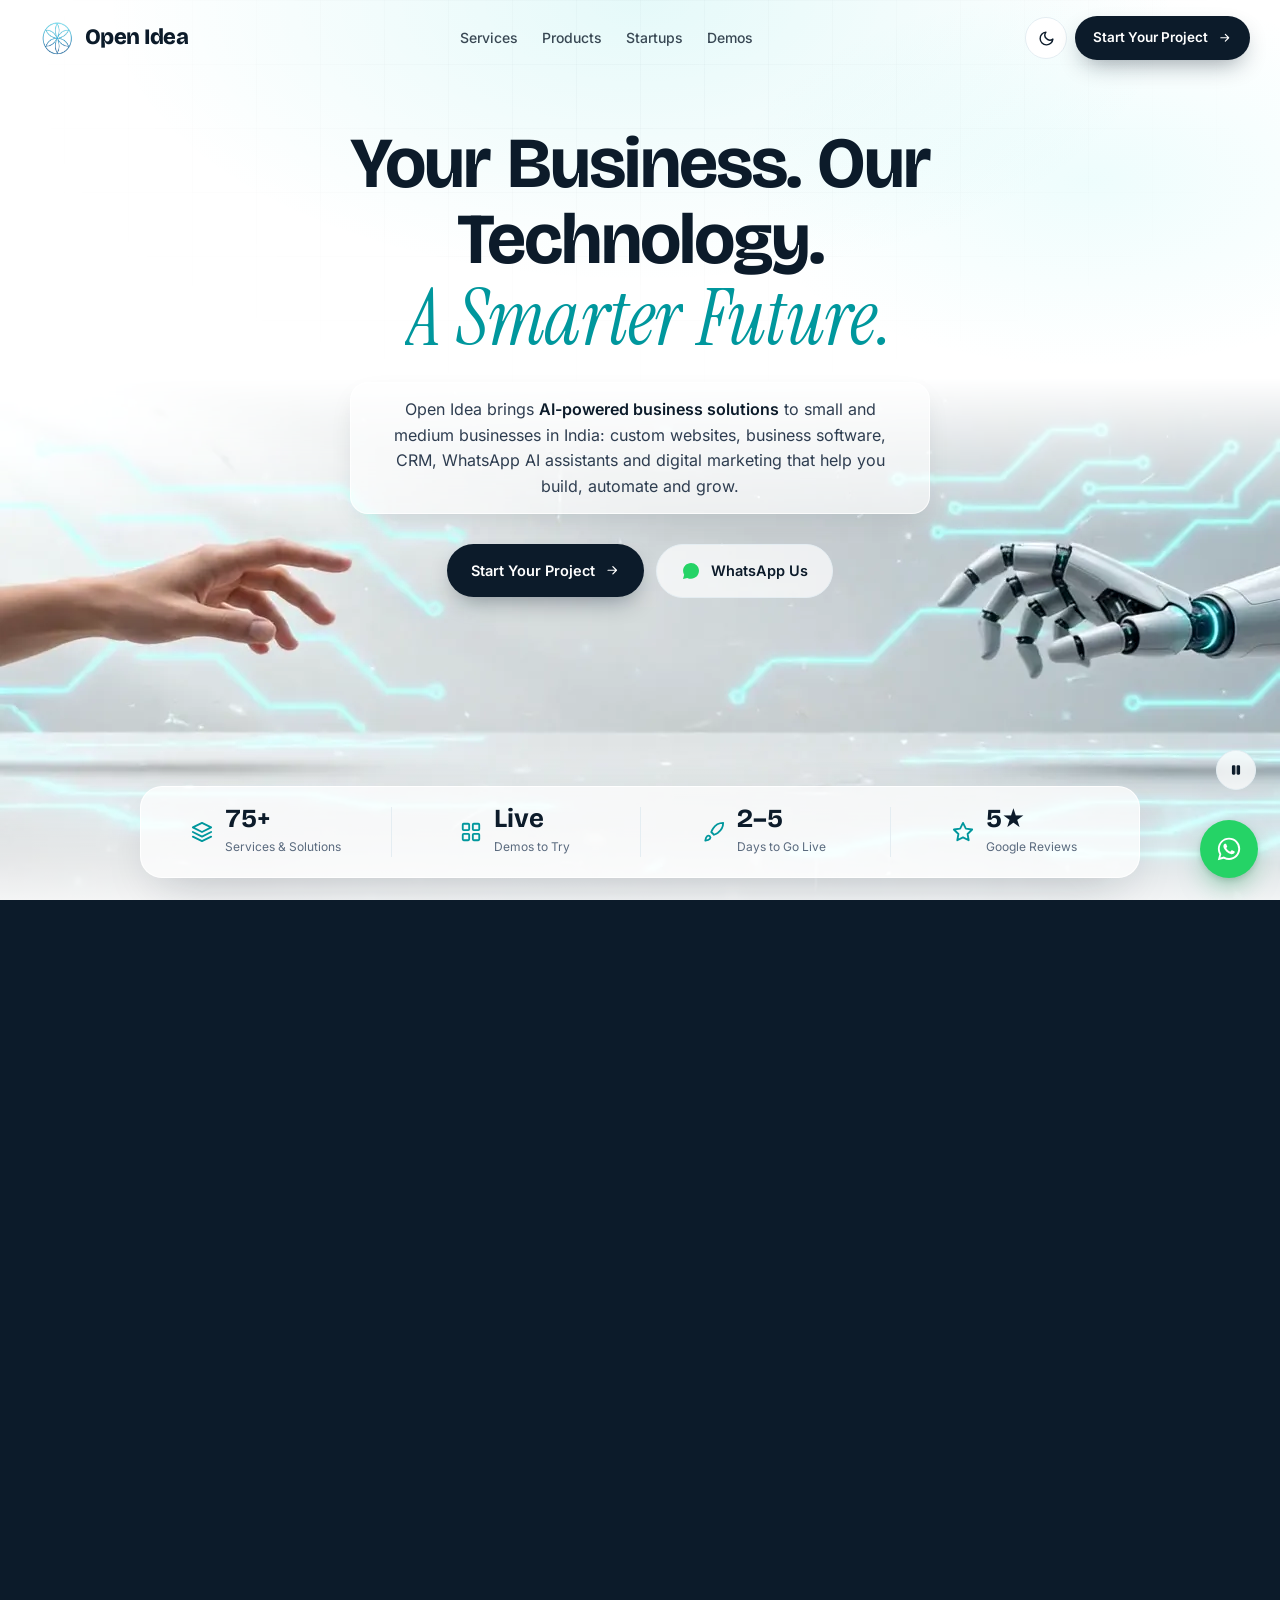
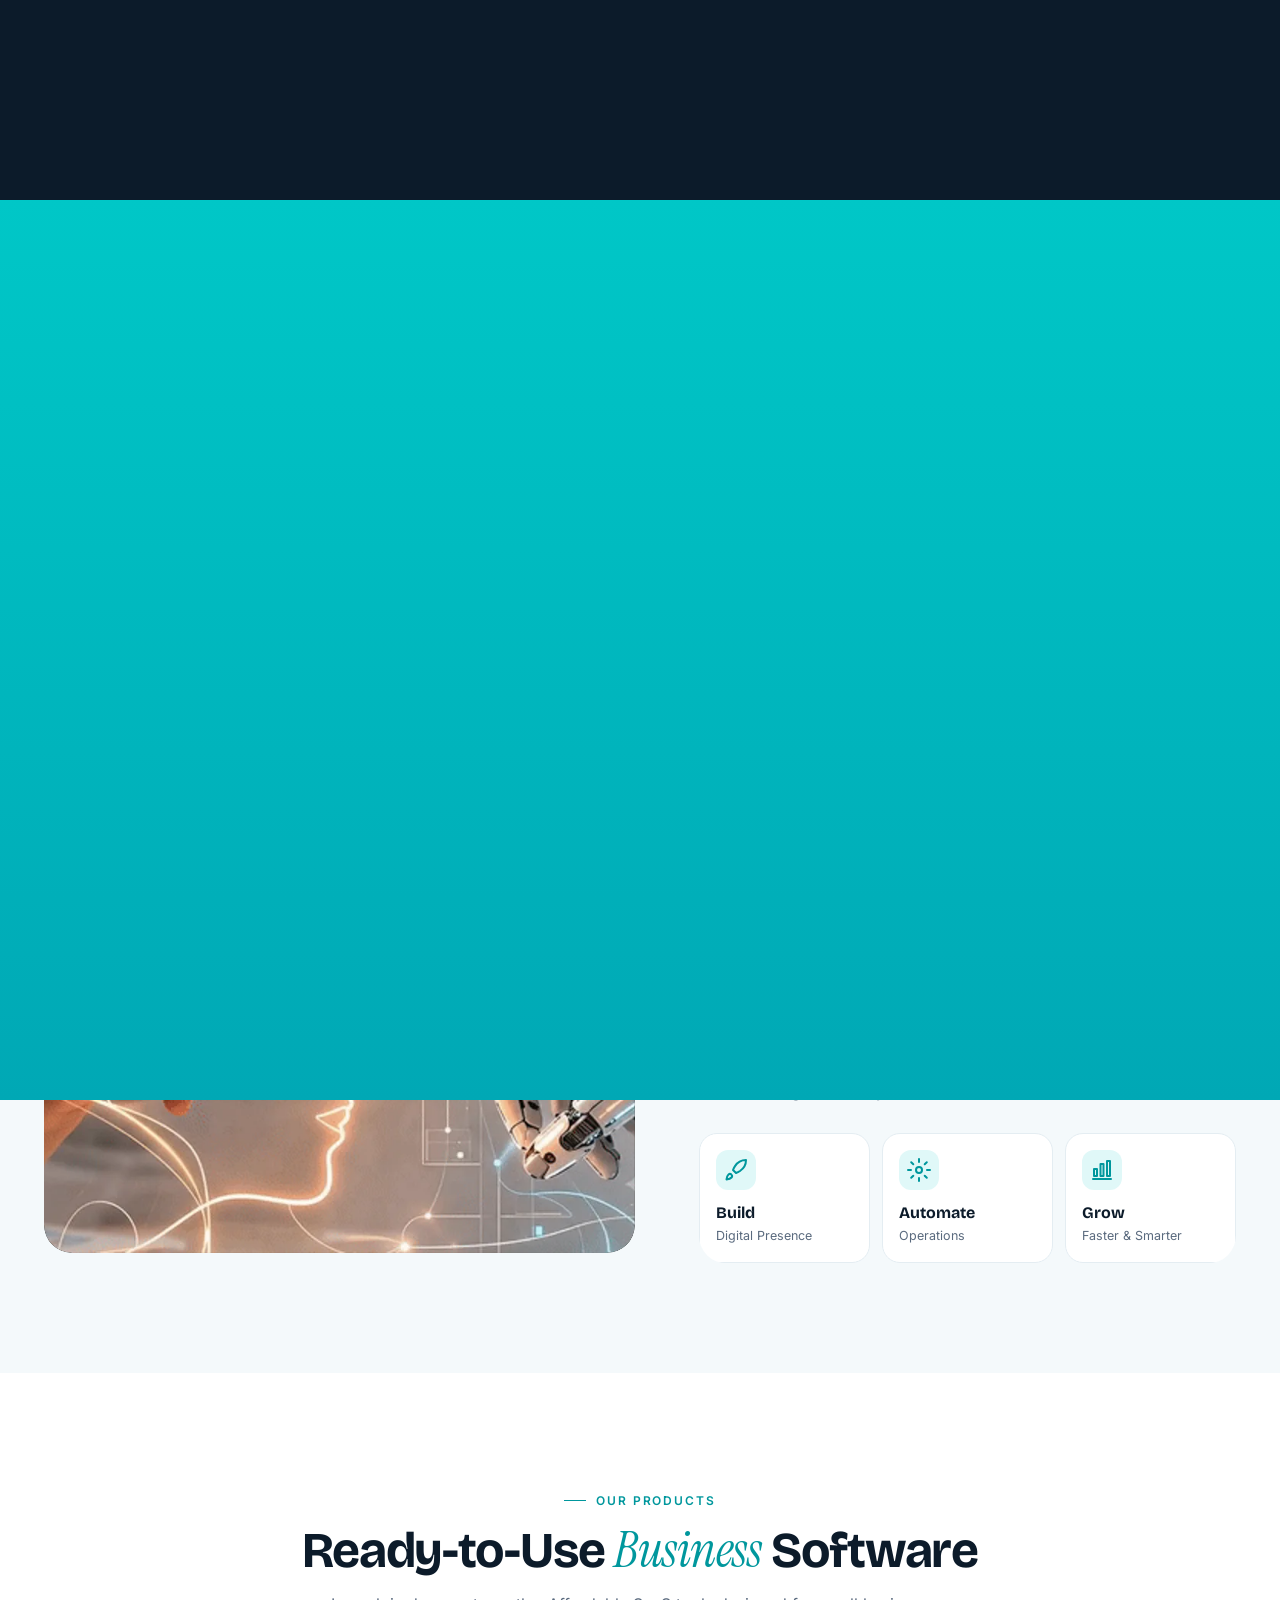
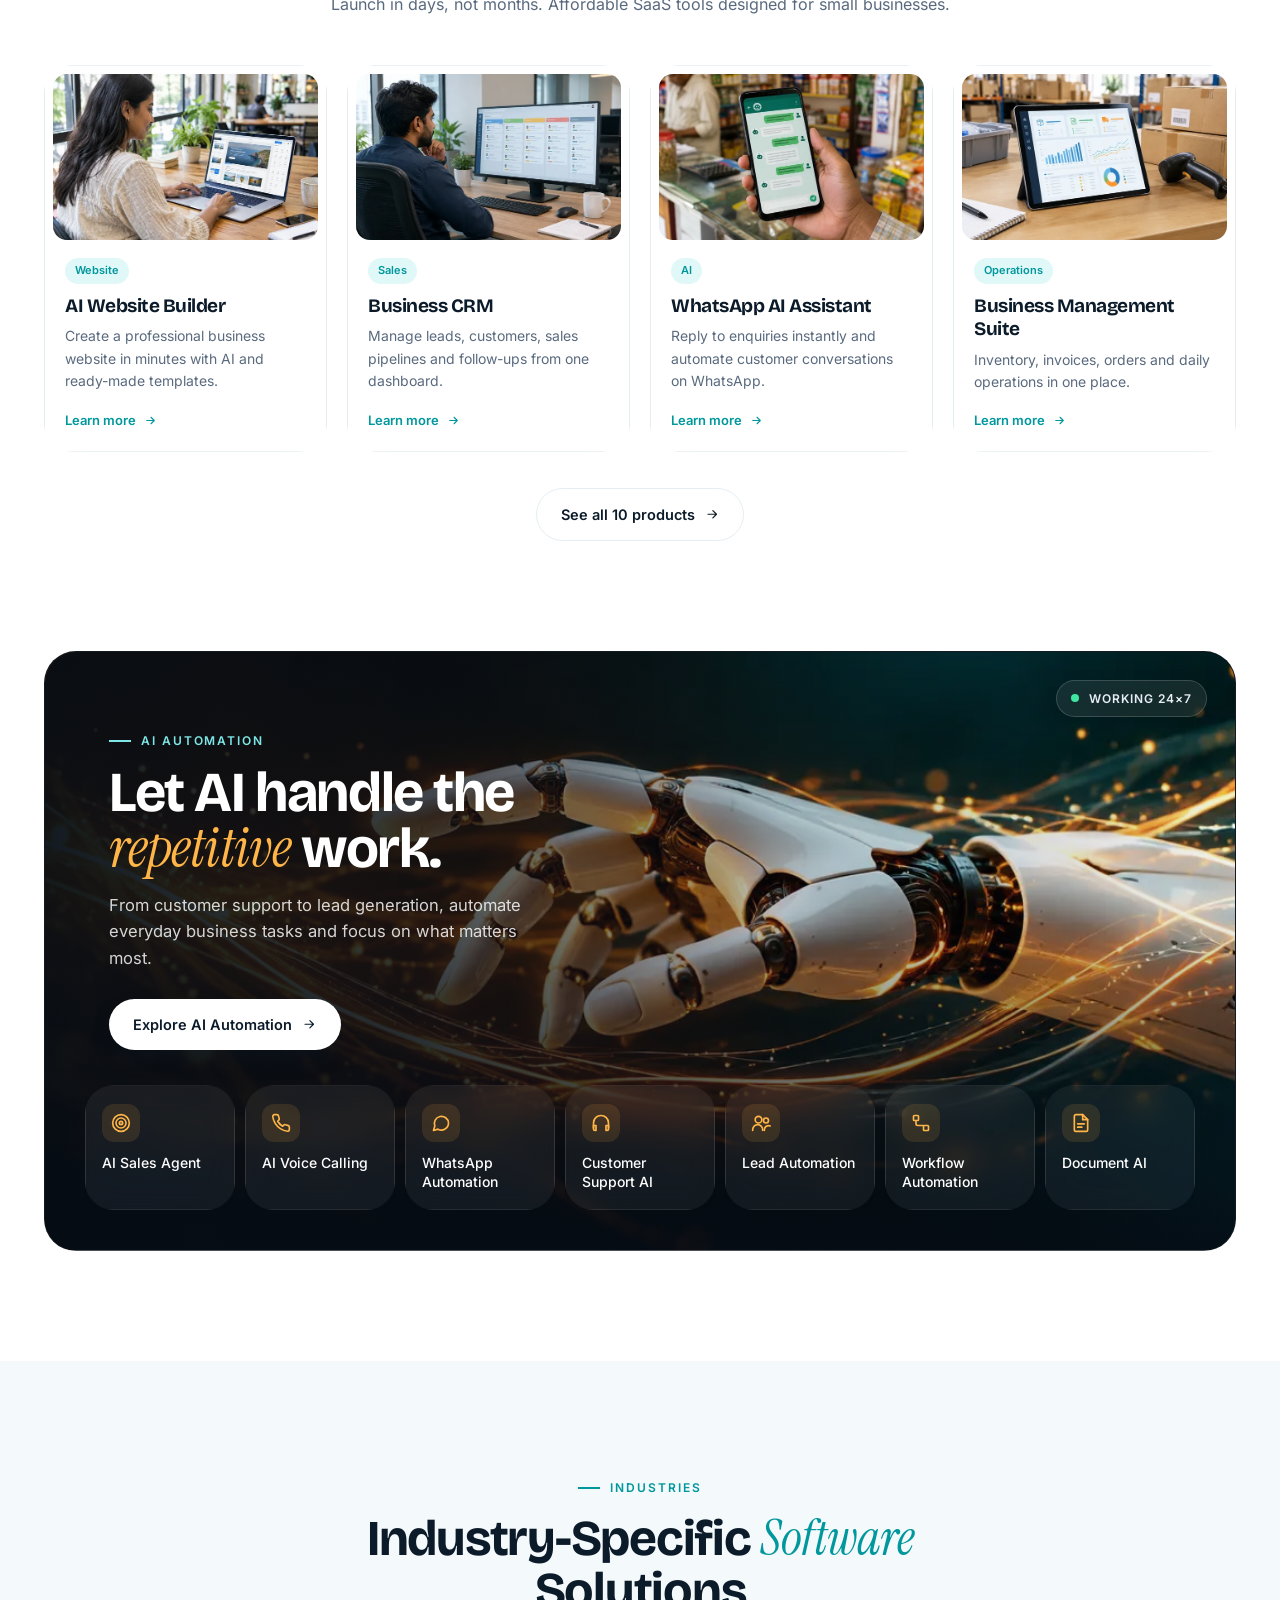
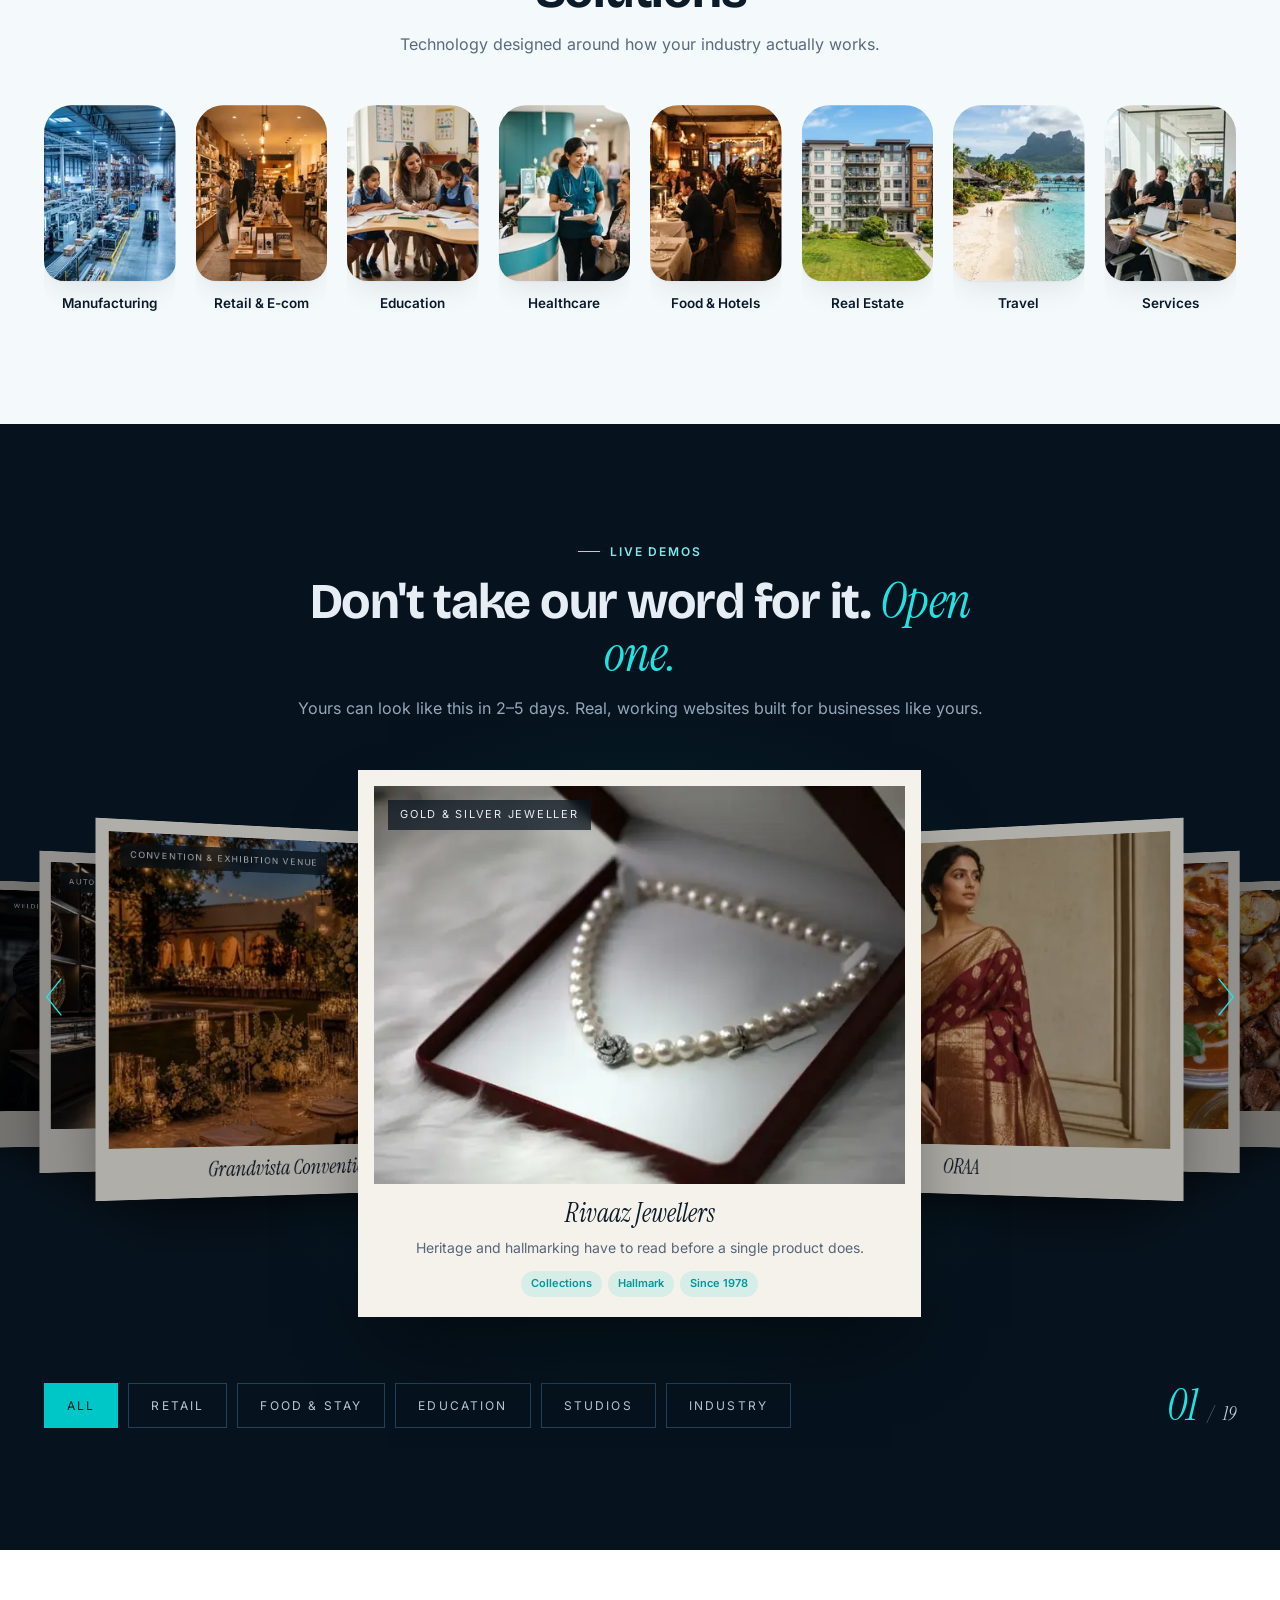
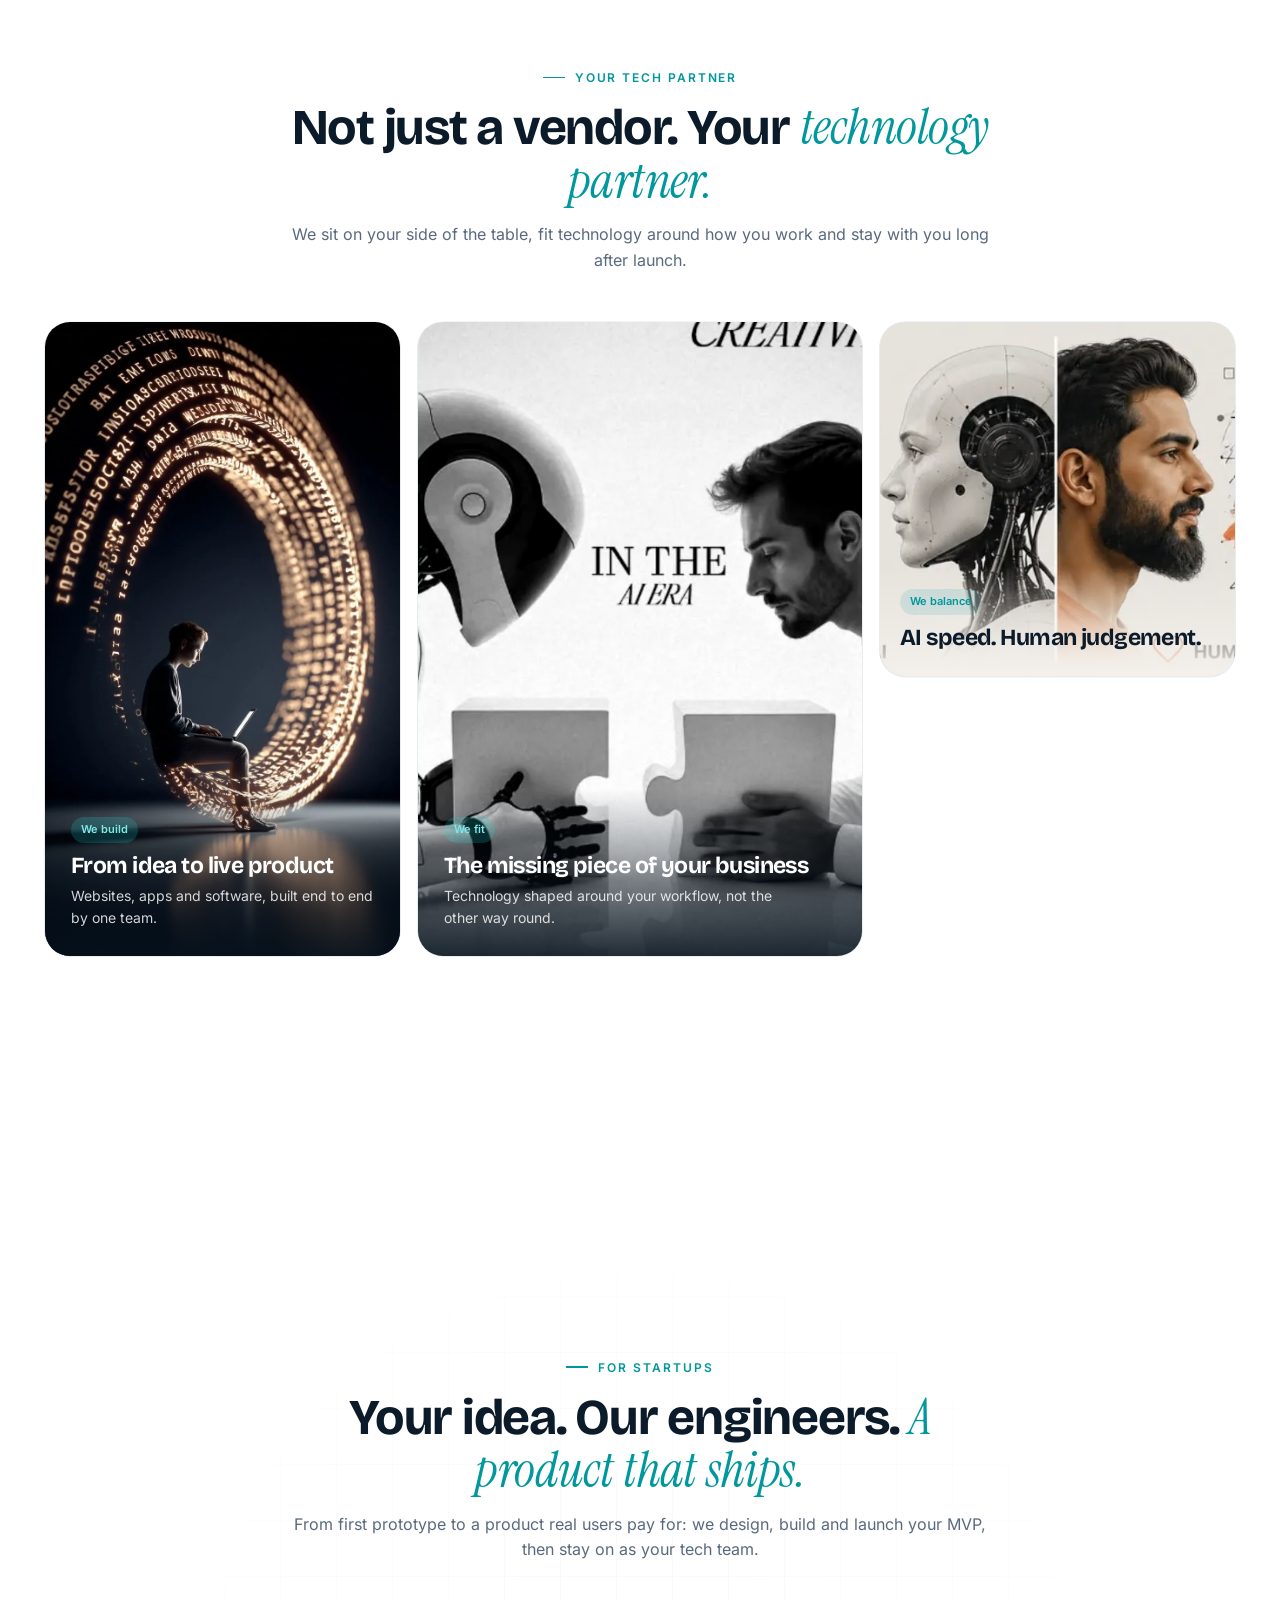
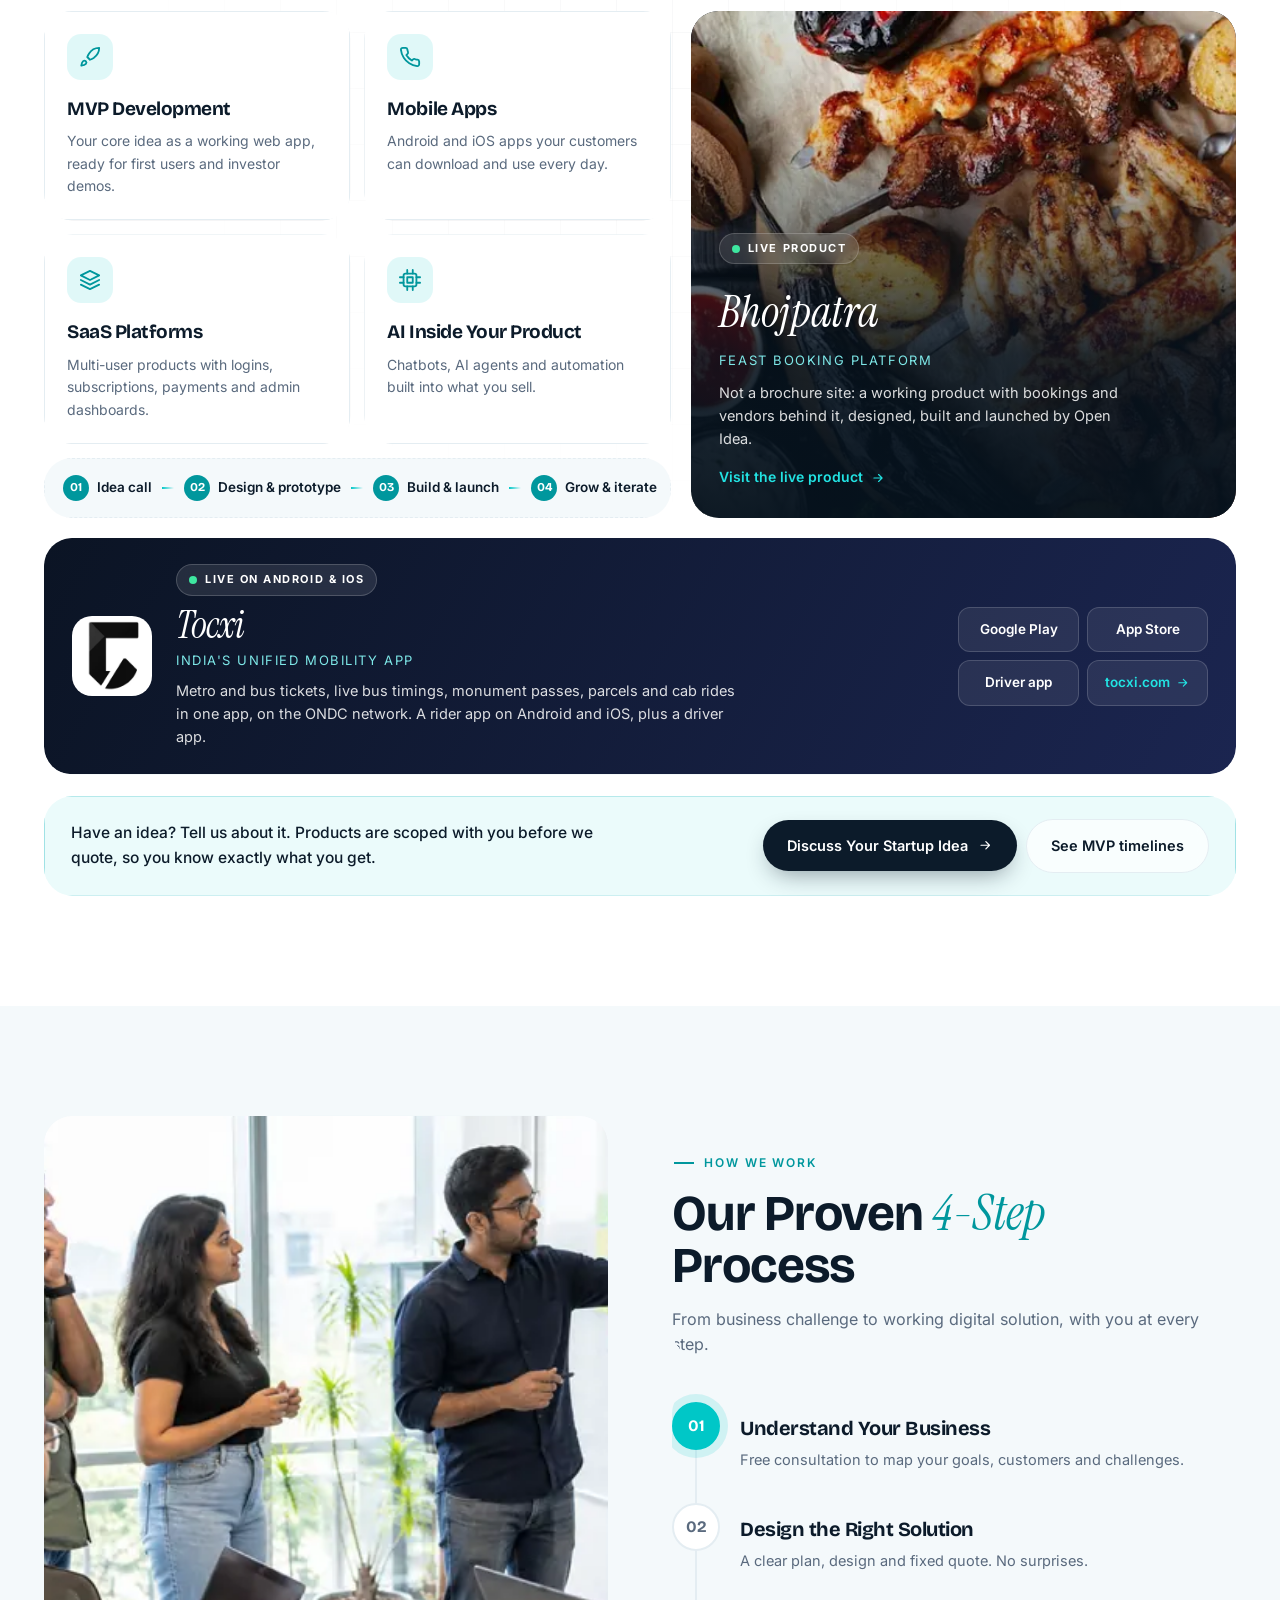
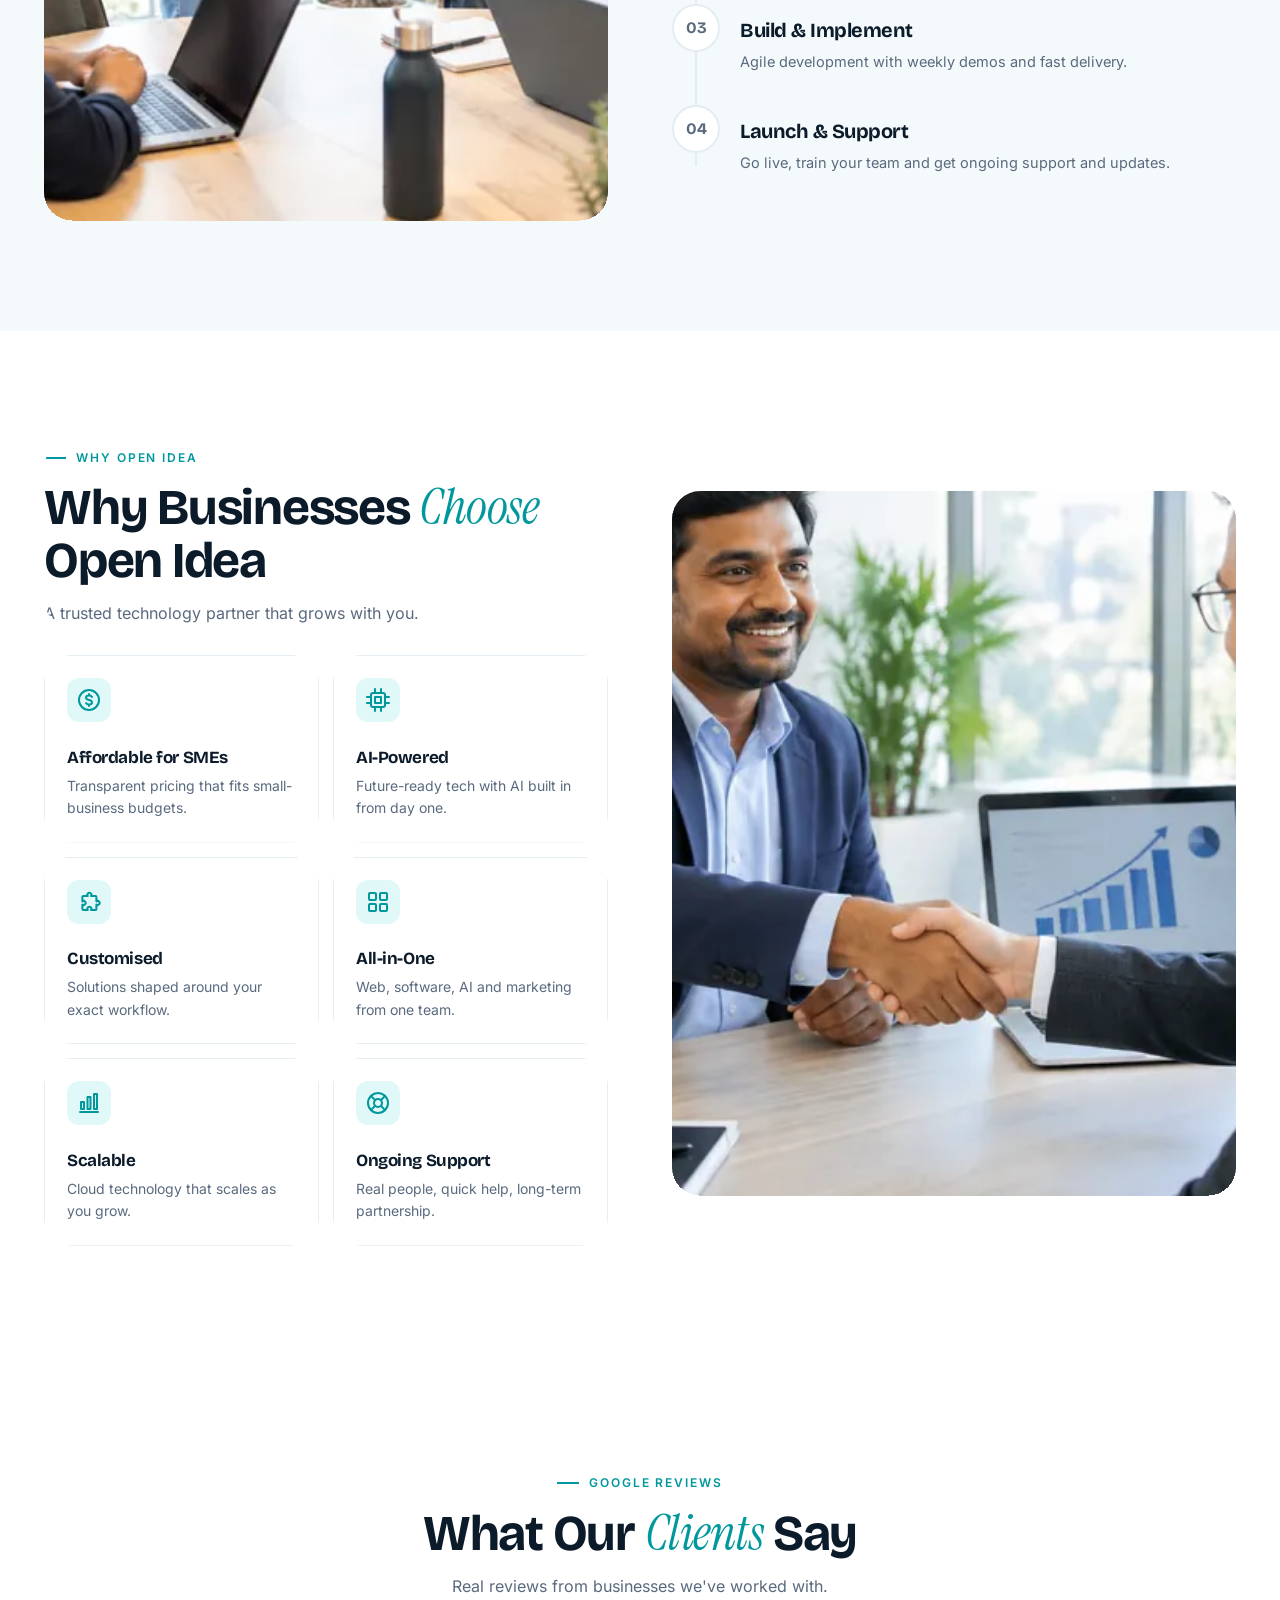
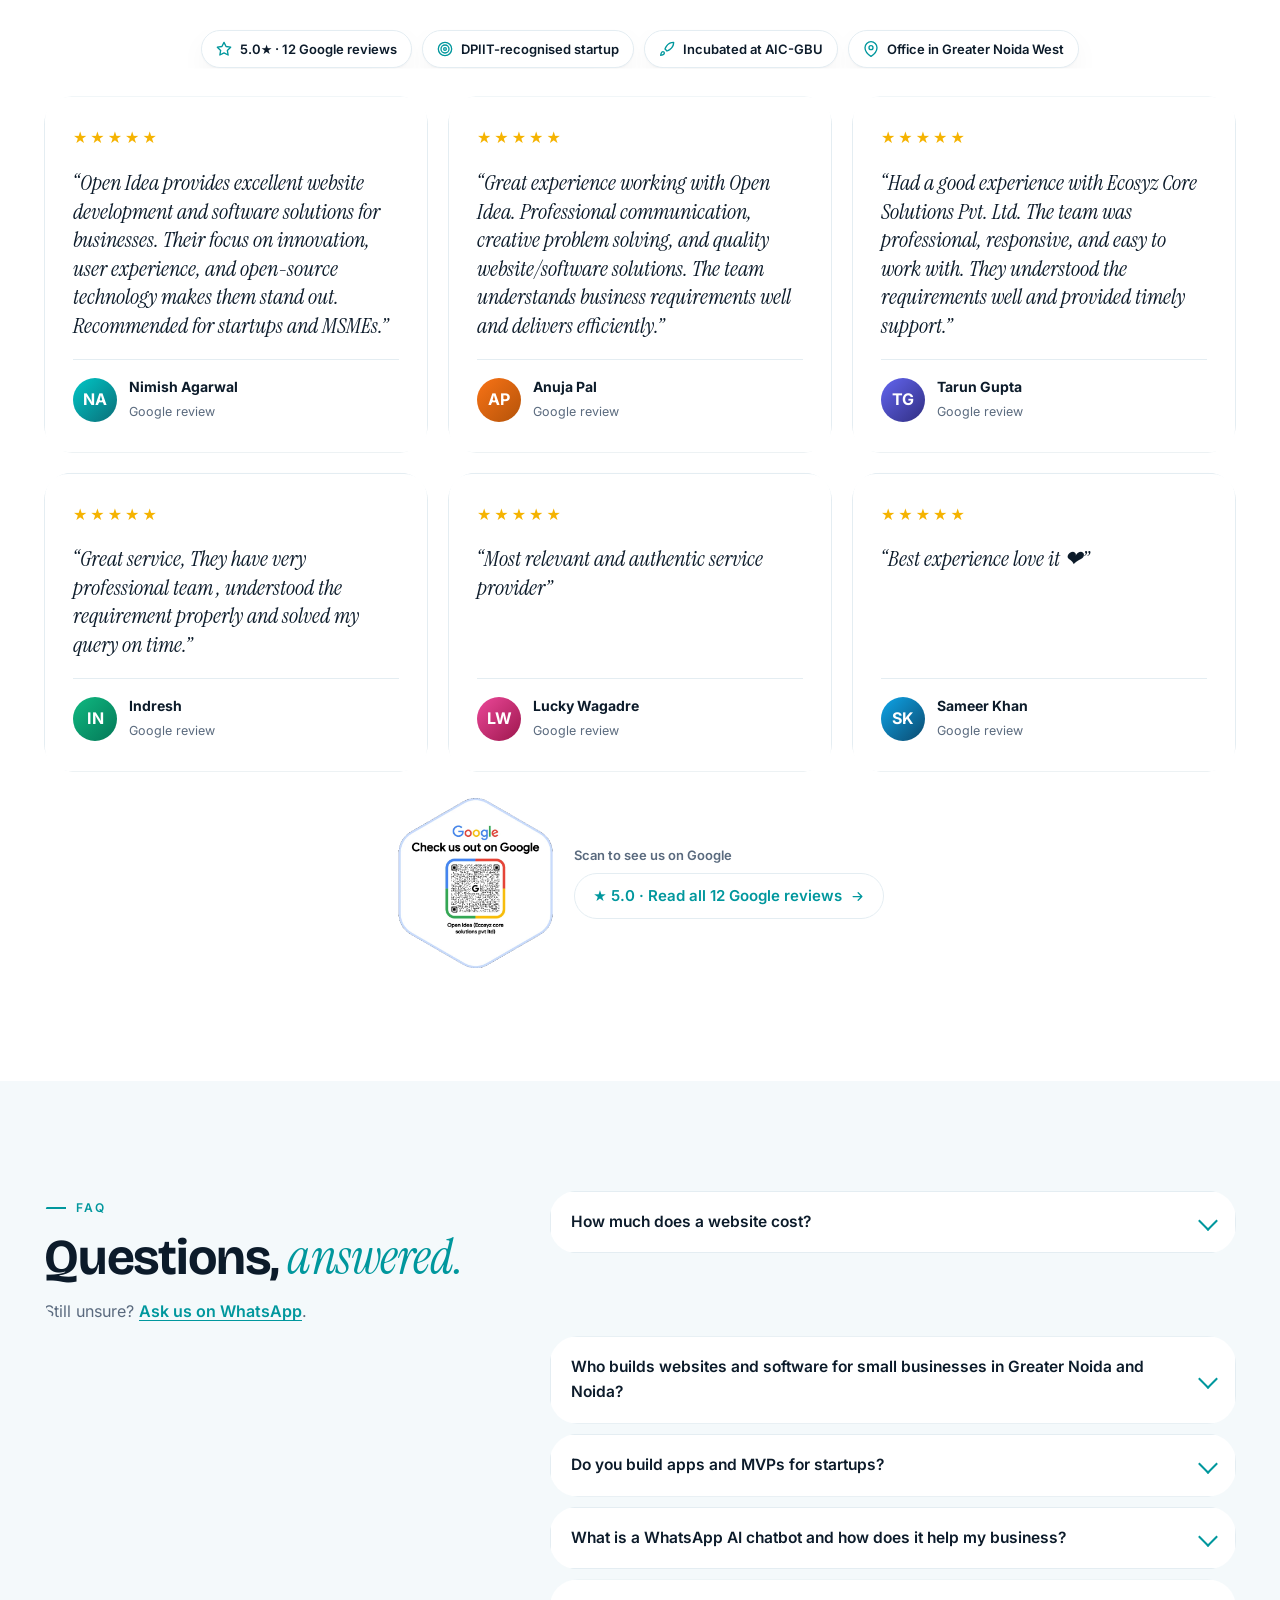
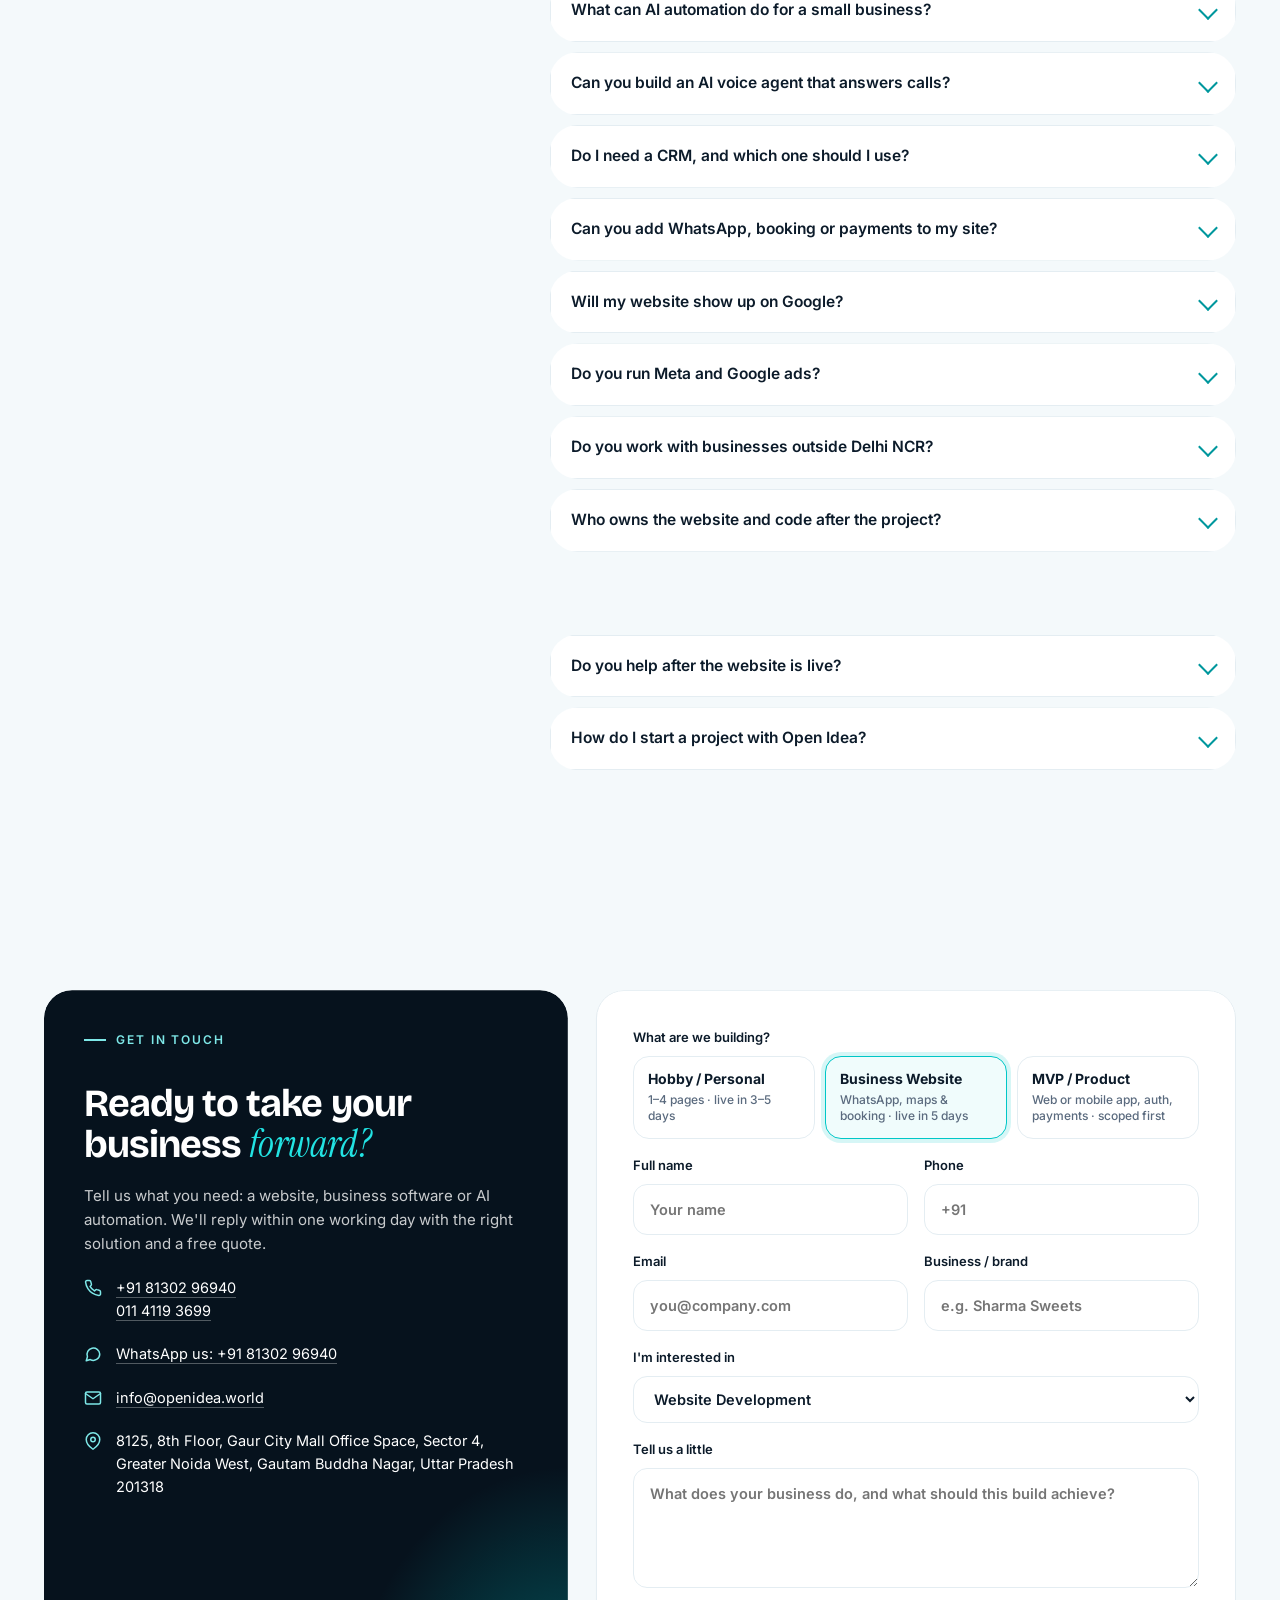
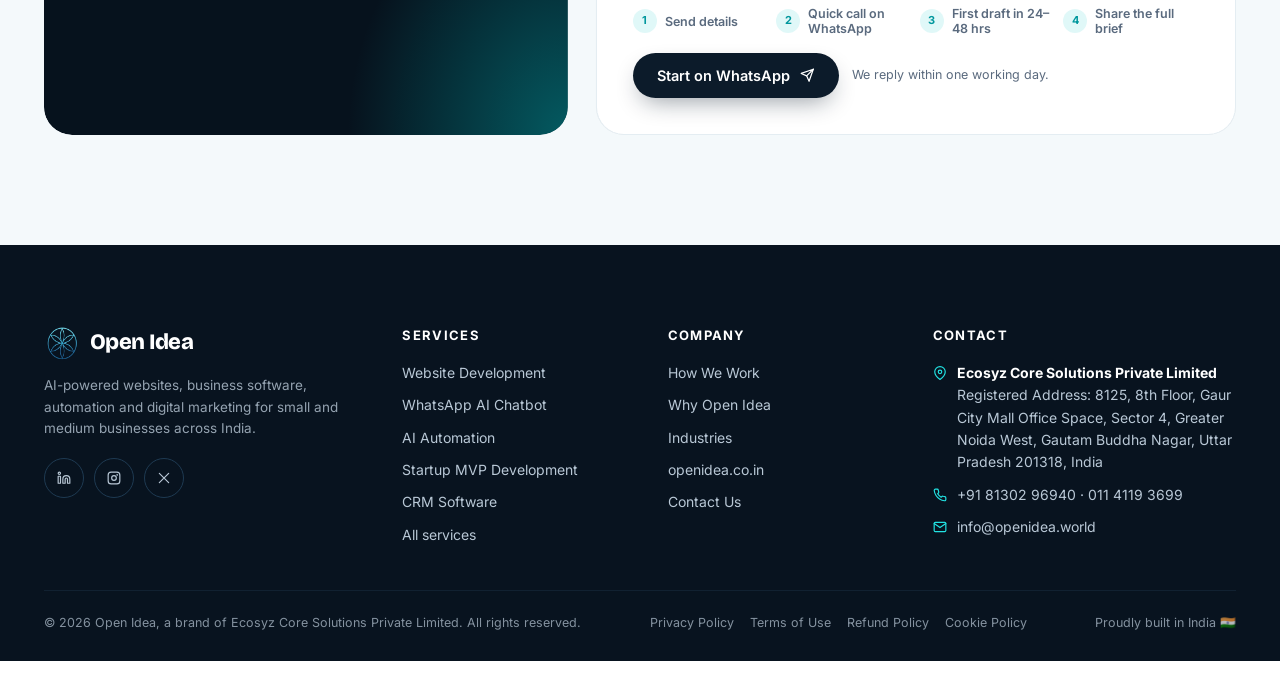
==== commit 13976906: "Point LinkedIn links and schema sameAs to new company page Co-Authored-By: Claude Opus 5.5 <noreply@" ====
--- a/index.html
+++ b/index.html
@@ -29,7 +29,7 @@
 <link rel="preload" href="fonts/bricolage-500-800.woff2" as="font" type="font/woff2" crossorigin>
 <link rel="preload" href="fonts/inter-400-700.woff2" as="font" type="font/woff2" crossorigin>
 <link rel="preload" href="fonts/instrument-serif-italic.woff2" as="font" type="font/woff2" crossorigin>
-<script type="application/ld+json">{"@context": "https://schema.org", "@graph": [{"@type": "ProfessionalService", "@id": "https://techpartner.openidea.co.in/#org", "name": "Open Idea", "alternateName": "Open Idea Tech Partner", "legalName": "Ecosyz Core Solutions Private Limited", "url": "https://techpartner.openidea.co.in/", "description": "Open Idea is a DPIIT-recognised, AIC-GBU incubated tech partner in Greater Noida West that builds websites, startup MVPs, business software, CRM, WhatsApp AI chatbots and AI automation for small and medium businesses and startups in India.", "email": "info@openidea.world", "telephone": "+91-8130296940", "image": "https://techpartner.openidea.co.in/img/og.jpg", "logo": "https://techpartner.openidea.co.in/img/logo.webp", "address": {"@type": "PostalAddress", "streetAddress": "8125, 8th Floor, Gaur City Mall Office Space, Sector 4", "addressLocality": "Greater Noida West", "addressRegion": "Uttar Pradesh", "postalCode": "201318", "addressCountry": "IN"}, "areaServed": [{"@type": "Country", "name": "India"}, {"@type": "City", "name": "Greater Noida"}, {"@type": "City", "name": "Noida"}, {"@type": "City", "name": "Delhi"}], "contactPoint": {"@type": "ContactPoint", "telephone": "+91-8130296940", "contactType": "sales", "availableLanguage": ["English", "Hindi"]}, "knowsAbout": ["Website development", "Startup MVP development", "WhatsApp Business API chatbots", "AI agents", "Workflow automation", "CRM software", "SEO", "Meta and Google Ads"], "hasOfferCatalog": {"@type": "OfferCatalog", "name": "Services", "itemListElement": [{"@type": "Offer", "itemOffered": {"@type": "Service", "name": "Website Development", "url": "https://techpartner.openidea.co.in/website-development.html"}}, {"@type": "Offer", "itemOffered": {"@type": "Service", "name": "WhatsApp AI Chatbot", "url": "https://techpartner.openidea.co.in/whatsapp-ai-chatbot.html"}}, {"@type": "Offer", "itemOffered": {"@type": "Service", "name": "AI Automation", "url": "https://techpartner.openidea.co.in/ai-automation.html"}}, {"@type": "Offer", "itemOffered": {"@type": "Service", "name": "Startup MVP Development", "url": "https://techpartner.openidea.co.in/mvp-development.html"}}, {"@type": "Offer", "itemOffered": {"@type": "Service", "name": "CRM Software for Small Business", "url": "https://techpartner.openidea.co.in/crm-software.html"}}, {"@type": "Offer", "itemOffered": {"@type": "Service", "name": "Digital Marketing & SEO", "url": "https://techpartner.openidea.co.in/services.html#marketing"}}, {"@type": "Offer", "itemOffered": {"@type": "Service", "name": "Branding & Design", "url": "https://techpartner.openidea.co.in/services.html#branding"}}]}, "sameAs": ["https://openidea.co.in", "https://www.linkedin.com/company/ecosyz/", "https://www.instagram.com/openidea.ai_platform/", "https://x.com/OpenIdeaOrg"], "priceRange": "₹₹"}, {"@type": "WebSite", "@id": "https://techpartner.openidea.co.in/#site", "url": "https://techpartner.openidea.co.in/", "name": "Open Idea Tech Partner", "publisher": {"@id": "https://techpartner.openidea.co.in/#org"}, "inLanguage": "en-IN"}]}</script>
+<script type="application/ld+json">{"@context": "https://schema.org", "@graph": [{"@type": "ProfessionalService", "@id": "https://techpartner.openidea.co.in/#org", "name": "Open Idea", "alternateName": "Open Idea Tech Partner", "legalName": "Ecosyz Core Solutions Private Limited", "url": "https://techpartner.openidea.co.in/", "description": "Open Idea is a DPIIT-recognised, AIC-GBU incubated tech partner in Greater Noida West that builds websites, startup MVPs, business software, CRM, WhatsApp AI chatbots and AI automation for small and medium businesses and startups in India.", "email": "info@openidea.world", "telephone": "+91-8130296940", "image": "https://techpartner.openidea.co.in/img/og.jpg", "logo": "https://techpartner.openidea.co.in/img/logo.webp", "address": {"@type": "PostalAddress", "streetAddress": "8125, 8th Floor, Gaur City Mall Office Space, Sector 4", "addressLocality": "Greater Noida West", "addressRegion": "Uttar Pradesh", "postalCode": "201318", "addressCountry": "IN"}, "areaServed": [{"@type": "Country", "name": "India"}, {"@type": "City", "name": "Greater Noida"}, {"@type": "City", "name": "Noida"}, {"@type": "City", "name": "Delhi"}], "contactPoint": {"@type": "ContactPoint", "telephone": "+91-8130296940", "contactType": "sales", "availableLanguage": ["English", "Hindi"]}, "knowsAbout": ["Website development", "Startup MVP development", "WhatsApp Business API chatbots", "AI agents", "Workflow automation", "CRM software", "SEO", "Meta and Google Ads"], "hasOfferCatalog": {"@type": "OfferCatalog", "name": "Services", "itemListElement": [{"@type": "Offer", "itemOffered": {"@type": "Service", "name": "Website Development", "url": "https://techpartner.openidea.co.in/website-development.html"}}, {"@type": "Offer", "itemOffered": {"@type": "Service", "name": "WhatsApp AI Chatbot", "url": "https://techpartner.openidea.co.in/whatsapp-ai-chatbot.html"}}, {"@type": "Offer", "itemOffered": {"@type": "Service", "name": "AI Automation", "url": "https://techpartner.openidea.co.in/ai-automation.html"}}, {"@type": "Offer", "itemOffered": {"@type": "Service", "name": "Startup MVP Development", "url": "https://techpartner.openidea.co.in/mvp-development.html"}}, {"@type": "Offer", "itemOffered": {"@type": "Service", "name": "CRM Software for Small Business", "url": "https://techpartner.openidea.co.in/crm-software.html"}}, {"@type": "Offer", "itemOffered": {"@type": "Service", "name": "Digital Marketing & SEO", "url": "https://techpartner.openidea.co.in/services.html#marketing"}}, {"@type": "Offer", "itemOffered": {"@type": "Service", "name": "Branding & Design", "url": "https://techpartner.openidea.co.in/services.html#branding"}}]}, "sameAs": ["https://openidea.co.in", "https://www.linkedin.com/company/openidea-techpartner/", "https://www.instagram.com/openidea.ai_platform/", "https://x.com/OpenIdeaOrg"], "priceRange": "₹₹"}, {"@type": "WebSite", "@id": "https://techpartner.openidea.co.in/#site", "url": "https://techpartner.openidea.co.in/", "name": "Open Idea Tech Partner", "publisher": {"@id": "https://techpartner.openidea.co.in/#org"}, "inLanguage": "en-IN"}]}</script>
 <link rel="stylesheet" href="css/site.min.css?v=e8a85278">
 <script type="application/ld+json">{"@context": "https://schema.org", "@type": "FAQPage", "mainEntity": [{"@type": "Question", "name": "How much does a website cost?", "acceptedAnswer": {"@type": "Answer", "text": "Business websites start from ₹25,000. The final price depends on the pages and features you need (booking, payments, WhatsApp, catalogue), and you get a clear quote before work starts."}}, {"@type": "Question", "name": "How fast can my website go live?", "acceptedAnswer": {"@type": "Answer", "text": "Most business websites go live in 2–5 days. After you share your details, the first draft reaches you in 24–48 hours."}}, {"@type": "Question", "name": "Who builds websites and software for small businesses in Greater Noida and Noida?", "acceptedAnswer": {"@type": "Answer", "text": "Open Idea, based at Gaur City Mall Office Space in Greater Noida West, builds websites, business software, CRM and AI automation for small and medium businesses across Noida, Greater Noida, Delhi NCR and the rest of India. We work in English and Hindi."}}, {"@type": "Question", "name": "Do you build apps and MVPs for startups?", "acceptedAnswer": {"@type": "Answer", "text": "Yes. We build web apps, mobile apps or both, with logins, dashboards, payments and admin panels. A focused AI-wrapper or SaaS MVP usually takes 1–3 weeks, and every product is scoped with you before we quote."}}, {"@type": "Question", "name": "What is a WhatsApp AI chatbot and how does it help my business?", "acceptedAnswer": {"@type": "Answer", "text": "A WhatsApp AI chatbot answers customer questions on your official WhatsApp number 24×7, captures leads, shares your catalogue and books appointments. It replies instantly in English or Hindi, and hands the chat to your team when a human is needed. Setup usually takes 3–7 days."}}, {"@type": "Question", "name": "What can AI automation do for a small business?", "acceptedAnswer": {"@type": "Answer", "text": "AI automation takes repetitive work off your team: replying to enquiries, following up leads, reading invoices and PDFs into sheets, sending reminders and moving data between tools like WhatsApp, Google Sheets and your CRM. Most workflows go live in 2–7 days."}}, {"@type": "Question", "name": "Can you build an AI voice agent that answers calls?", "acceptedAnswer": {"@type": "Answer", "text": "Yes. An AI voice agent can answer or make calls, qualify leads, confirm appointments and log every call to your CRM. It usually takes 1–2 weeks to set up and test."}}, {"@type": "Question", "name": "Do I need a CRM, and which one should I use?", "acceptedAnswer": {"@type": "Answer", "text": "If enquiries come from more than one place (WhatsApp, calls, website, ads) and follow-ups get missed, you need a CRM. We set up HubSpot or Zoho, or build a simple custom CRM, depending on your team size and budget. Setup usually takes 3–5 days."}}, {"@type": "Question", "name": "Can you add WhatsApp, booking or payments to my site?", "acceptedAnswer": {"@type": "Answer", "text": "Yes. WhatsApp chat, enquiry forms, Google Maps, online booking and Razorpay or Stripe payment gateways are things we set up regularly."}}, {"@type": "Question", "name": "Will my website show up on Google?", "acceptedAnswer": {"@type": "Answer", "text": "Yes. Every site we build is fast, mobile-first and set up for search: page titles, descriptions, schema, a sitemap and Google Search Console. For more traffic we also offer ongoing SEO and content."}}, {"@type": "Question", "name": "Do you run Meta and Google ads?", "acceptedAnswer": {"@type": "Answer", "text": "Yes. We set up Meta (Facebook and Instagram) and Google ads with proper conversion tracking in about 3 days, then manage and improve them every week."}}, {"@type": "Question", "name": "Do you work with businesses outside Delhi NCR?", "acceptedAnswer": {"@type": "Answer", "text": "Yes. We work with clients across India. Most projects run fully online over WhatsApp and video calls, and you can visit our Greater Noida West office any time."}}, {"@type": "Question", "name": "Who owns the website and code after the project?", "acceptedAnswer": {"@type": "Answer", "text": "You do. The domain, website, content and code belong to your business, and we hand over all logins when the project is done."}}, {"@type": "Question", "name": "Is Open Idea a registered company?", "acceptedAnswer": {"@type": "Answer", "text": "Yes. Open Idea is the brand of Ecosyz Core Solutions Private Limited, a DPIIT-recognised startup incubated at AIC-GBU (Gautam Buddha University)."}}, {"@type": "Question", "name": "Do you help after the website is live?", "acceptedAnswer": {"@type": "Answer", "text": "Yes. We offer ongoing support and updates, plus monthly maintenance for automations, and can add software, AI or marketing as your business grows."}}, {"@type": "Question", "name": "How do I start a project with Open Idea?", "acceptedAnswer": {"@type": "Answer", "text": "Fill the short form on this page or message us on WhatsApp at +91 81302 96940. We reply within one working day, have a quick call, and send a first draft or plan within 24–48 hours."}}]}</script>
 </head>
@@ -416,7 +416,7 @@
     <a href="#home" class="logo"><img src="img/logo.webp" alt="" width="36" height="36" loading="lazy">Open Idea</a>
     <p>AI-powered websites, business software, automation and digital marketing for small and medium businesses across India.</p>
     <div class="soc">
-     <a href="https://www.linkedin.com/company/ecosyz/" target="_blank" rel="noopener" aria-label="LinkedIn"><svg class="i"><use href="#in"/></svg></a>
+     <a href="https://www.linkedin.com/company/openidea-techpartner/" target="_blank" rel="noopener" aria-label="LinkedIn"><svg class="i"><use href="#in"/></svg></a>
      <a href="https://www.instagram.com/openidea.ai_platform/" target="_blank" rel="noopener" aria-label="Instagram"><svg class="i"><use href="#ig"/></svg></a>
      <a href="https://x.com/OpenIdeaOrg" target="_blank" rel="noopener" aria-label="X (Twitter)"><svg class="i"><use href="#x"/></svg></a>
     </div>
